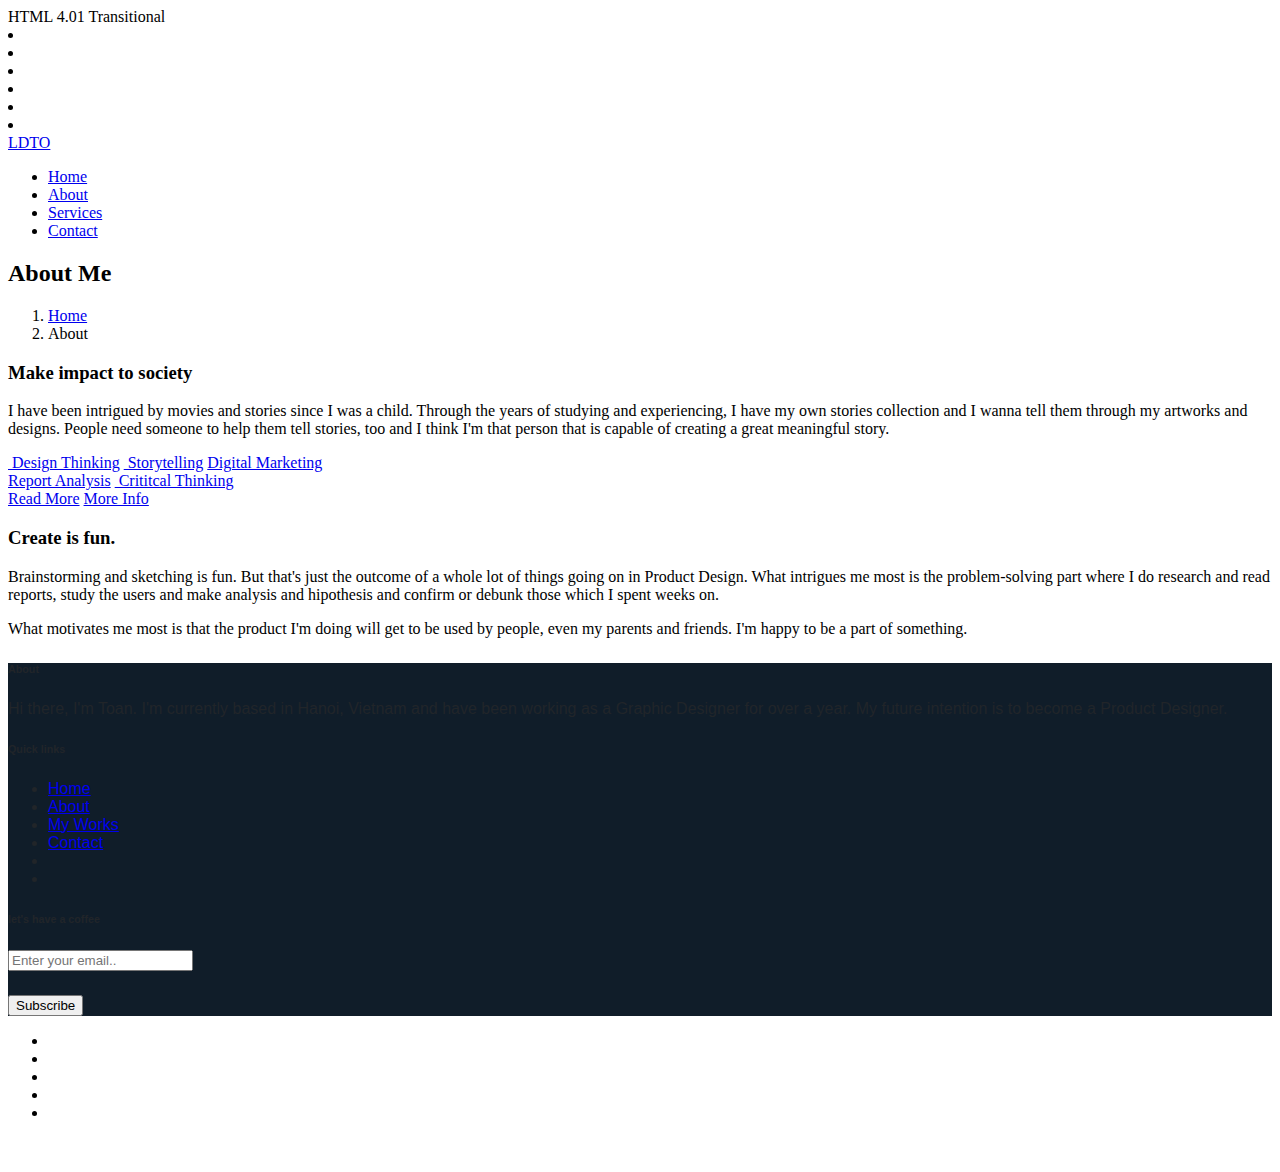
==== about.html @ 3f940db4 "Add files via upload" ====
HTML 4.01 Transitional
<html><head>
	<meta charset="utf-8">
	<meta name="viewport" content="width=device-width, initial-scale=1.0">
	<title>Title Here</title>

	<link href="./bundles/css/style-liberty.css" rel="stylesheet" type="text/css"><!-- Style-CSS -->
	<link href="//fonts.googleapis.com/css?family=Poppins:100,300,400,500,500i,600,700&amp;display=swap" rel="stylesheet">
	<style>
	</style>
</head>

<body>
	<!-- page -->
	<div id="page" class="page">

	<!--/top-header-content-->
  	


<!-- //portfolio --><!--/top-header-content-->
  	<section class="w3l-top-header-content">
  		<div class="hny-top-menu">
  			<div class="top-hd editContent medium-editor-placeholder" style="outline: none; cursor: inherit;">
  				<div class="container-fluid">
  					<div class="row">
  						<div class="social-top col-lg-6">
  							<li><a href="#"><span class="fa fa-facebook" style="outline: none; cursor: inherit; outline-offset: -2px; color: rgb(255, 103, 104); font-size: 16px;"></span></a></li>
  							<li><a href="#"><span class="fa fa-instagram" style="outline: none; outline-offset: -2px; cursor: inherit; color: rgb(255, 106, 107); font-size: 16px;"></span></a> </li>
  							<li><a href="#"><span class="fa fa-twitter" style="outline: none; cursor: inherit;"></span></a></li>
  							<li><a href="#"><span class="fa fa-vimeo" style="outline: none; cursor: inherit;"></span></a> </li>
  							<li>
  								<a href="#">
  									<span class="fa fa-linkedin" style="outline: none; cursor: inherit;"></span>
  								</a>
  							</li>
  						</div>
  						<div class="accounts col-lg-6">
  							<li class="top_li"><span class="fa fa-mobile" style="outline: none; cursor: inherit;"></span><br></li></div>
  					</div>
  				</div>
  			</div>
  	

<nav class="navbar navbar-expand-lg bg-dark navbar-dark fixed-top">  <!-- if yu need the text as dark,you need to write navbar light-->
  <!-- Brand -->
  <a class="donate" href="index.html">LDTO</a>

  <!-- Links -->
 
  <ul class="navbar-nav ml-auto">    <!-- ml stands for Margin left, and if you need contents in right, add left -->
    <li class="nav-item pt-2" >   <!-- pt upto 5 only, after tat it becomes auto-->
      <a class="nav-link" href="index.html">Home</a>
    </li>
    <li class="nav-item pt-2">
      <a class="nav-link" href="About.html">About</a>
    </li>
    <li class="nav-item pt-2">
      <a class="nav-link" href="Services.html">Services</a>
    </li>
    <li class="nav-item pt-2">
      <a class="nav-link" href="Contact.html">Contact</a>
    </li>

  </ul>
</nav>

<!----------------------- NAV BAR ends here ----------------------->
  			</div>
  		</div>

  	</section>
  	<!--//top-header-content--><section class="w3l-inner-page-main">
  <div class="breadcrumb-infhny bg bg1" style="background-color: rgba(0, 0, 0, 0); margin-top: 0px; background-image: url(&quot;bundles/thumb-09.jpg&quot;);" src="bundles/images/ab2.jpg">
    <div class="container">
      <nav aria-label="breadcrumb">
        <h2 class="hny-title text-center editContent">About Me</h2>
        <ol class="breadcrumb mb-0">
          <li class="breadcrumb-item"><a href="index.html" class="editContent" style="outline: none; cursor: inherit; outline-offset: -2px;">Home</a></li>
          <li class="breadcrumb-item active editContent" aria-current="page" style="outline: none; cursor: inherit;">About&nbsp;</li>
        </ol>
      </nav>
    </div>
  </div>
</section><section class="w3l-specification-6">
	<!-- /specification-6-->
	  <div class="specification-6-mian">
			 <div class="container-fluid">
					<div class="align-counter-6-inf-cols row">
						<div class="counter-6-inf-left2 col-lg-6 bg bg1" style="background-color: rgba(0, 0, 0, 0); margin-top: 0px;" src="bundles/images/ab2.jpg">
						
						</div>
						<div class="counter-6-inf-right counter-6-inf-right2 col-lg-6">
								<h3 class="hny-title editContent" style="outline: none; cursor: inherit; outline-offset: -2px;">Make impact to society</h3>
								<p class="pr-lg-5 editContent"></p><p>I have been intrigued by movies and stories since I was a child. Through the years of studying and experiencing, I have my own stories collection and I wanna tell them through my artworks and designs. People need someone to help them tell stories, too and I think I'm that person that is capable of creating a great meaningful story.&nbsp;</p><p></p>

								<div class="calltoaction-text-info mt-lg-5 mt-4">
										<div class="column-1">
											<a href="#feature" class="editContent" style="outline: none; outline-offset: -2px; cursor: inherit;"><span class="fa fa-snowflake-o" aria-hidden="true" style="outline: none; cursor: inherit;"></span>&nbsp;Design Thinking</a>
											<a href="#feature" class="editContent" style="outline: none; outline-offset: -2px; cursor: inherit;"><span class="fa fa-snowflake-o" aria-hidden="true" style="outline: none; cursor: inherit;"></span>&nbsp;Storytelling</a>
											<a href="#feature" class="editContent" style="outline: none; cursor: inherit;"><span class="fa fa-snowflake-o" aria-hidden="true" style="outline: none; cursor: inherit;"></span> Digital Marketing</a>
										</div>
										<div class="column-1">
											<a href="#feature" class="editContent"><span class="fa fa-snowflake-o" aria-hidden="true" style="outline: none; cursor: inherit;"></span> Report Analysis</a>
											<a href="#feature" class="editContent" style="outline: none; outline-offset: -2px; cursor: inherit;"><span class="fa fa-snowflake-o" aria-hidden="true" style="outline: none; cursor: inherit;"></span>&nbsp;Crititcal Thinking</a>
									   </div>
									</div>
									<div class="buttons">
											<a href="blog-single.html" class="read-more-btn btn" style="outline: none; cursor: inherit;">Read More</a>
											<a href="blog-single.html" class="read-more-btn2 btn" style="outline: none; cursor: inherit;">More Info</a>
										</div>
						</div>
					</div>
				 </div>
			 </div>
	 </section>
   <!-- //specification-6--><section class="w3l-content-5">
	<!-- /content-6-section -->
	  <div class="content-5-main bg bg1" style="background-color: rgba(0, 0, 0, 0); margin-top: 0px; background-image: url(&quot;bundles/anm2.jpg&quot;);" src="bundles/images/ab2.jpg">
			 <div class="container">
					 <div class="content-info-in row">
							 <div class="content-gd col-lg-6">
									 <h3 class="hny-title two editContent">
										Create is fun<span class="dot-1 editContent" style="outline: none; cursor: inherit;">.</span></h3>
							 </div>
							 <div class="content-gd col-lg-6">
									<p class="editContent">Brainstorming and sketching is fun. But that's just the outcome of a whole lot of things going on in Product Design. What intrigues me most is the problem-solving part where I do research and read reports, study the users and make analysis and hipothesis and confirm or debunk those which I spent weeks on.</p>
									<p class="editContent">What motivates me most is that the product I'm doing will get to be used by people, even my parents and friends. I'm happy to be a part of something.&nbsp;</p>
									
							 </div>
							
					 </div>
				 
				 </div>
			 </div>
	 </section>
   <!-- //content-6-section --><section class="w3l-footer-22-main">
    <!-- footer-22 -->
    <div class="footer-hny py-5 editContent" style="color: rgb(33, 37, 41); font-size: 16px; background-color: rgb(16, 29, 41); font-family: -apple-system, BlinkMacSystemFont, &quot;Segoe UI&quot;, Roboto, &quot;Helvetica Neue&quot;, Arial, &quot;Noto Sans&quot;, sans-serif, &quot;Apple Color Emoji&quot;, &quot;Segoe UI Emoji&quot;, &quot;Segoe UI Symbol&quot;, &quot;Noto Color Emoji&quot;;">
        <div class="container py-lg-4"> 
                    <div class="sub-columns row">
                        <div class="sub-one-left col-lg-4 col-md-6 editContent" style="outline: none; outline-offset: -2px; cursor: inherit;">
                            <h6 class="editContent" style="outline: none; cursor: inherit;">About </h6>
                            <p class="editContent" style="outline: none; outline-offset: -2px; cursor: inherit;">Hi there, I'm Toan. I'm currently based in Hanoi, Vietnam and have been working as a Graphic Designer for over a year. My future intention is to become a Product Designer.</p>

                        </div>
                        <div class="sub-two-right col-lg-4 col-md-6 my-md-0 my-5 editContent" style="outline: none; outline-offset: -2px; cursor: inherit;">
                            <h6 class="editContent">Quick links</h6>
                            <div class="footer-hny-ul">
                            <ul class="footer">
                                <li><a href="index.html">Home</a></li>
                                <li><a href="about.html">About</a></li>
                                <li><a href="services.html">My Works</a></li>
                                <li><a href="contact.html">Contact</a></li><li><br></li>
                                    <li><br></li>
                            </ul>
                           </div>
                        </div>

                        <div class="sub-one-left col-lg-4 col-md-6 mt-lg-0 mt-md-5 editContent">
                            <h6 class="editContent">let's have a coffee</h6><h6 class="editContent" style="outline: none; cursor: inherit;"><input type="email" name="email" class="form-input" placeholder="Enter your email.."><span style="color: rgb(33, 37, 41); font-family: -apple-system, BlinkMacSystemFont, &quot;Segoe UI&quot;, Roboto, &quot;Helvetica Neue&quot;, Arial, &quot;Noto Sans&quot;, sans-serif, &quot;Apple Color Emoji&quot;, &quot;Segoe UI Emoji&quot;, &quot;Segoe UI Symbol&quot;, &quot;Noto Color Emoji&quot;; font-size: 16px; font-weight: 400;">
                                </span></h6><form action="#" method="post" class="footer-newsletter">
                                <button type="submit" class="btn" style="outline: none; cursor: inherit;">Subscribe</button>
                            </form>
                        </div>
                    </div>
                </div>
         </div>  
        <div class="below-section editContent medium-editor-element" style="outline: none; cursor: inherit; outline-offset: -2px;" contenteditable="true" spellcheck="true" data-medium-editor-element="true" role="textbox" aria-multiline="true" data-medium-editor-editor-index="24" medium-editor-index="610a35f7-6ffd-3480-6fe3-7bdd420cdc82" data-placeholder="Type your text" data-medium-focused="true">
            <div class="container">
                <div class="copyright-footer row">
                <div class="columns col-lg-6">
                    <ul class="social footer">
                        <li><a href="#" style="outline: none; cursor: inherit;"><span class="fa fa-facebook" aria-hidden="true" style="outline: none; cursor: inherit;"></span></a></li>
                        <li><a href="#" style="outline: none; cursor: inherit;"><span class="fa fa-linkedin" aria-hidden="true" style="outline: none; cursor: inherit;"></span></a></li>
                        <li><a href="#" style="outline: none; cursor: inherit;"><span class="fa fa-twitter" aria-hidden="true" style="outline: none; cursor: inherit;"></span></a></li>
                        <li><a href="#" style="outline: none; cursor: inherit;"><span class="fa fa-google" aria-hidden="true" style="outline: none; cursor: inherit;"></span></a></li>
                        <li><a href="#" style="outline: none; cursor: inherit;"><span class="fa fa-github" aria-hidden="true" style="outline: none; cursor: inherit;"></span></a></li>
                    </ul>
                </div>
                <div class="columns copy-right col-lg-6">
                    <p class="editContent" style="outline: none; cursor: inherit;"><br></p>
                </div>
            </div>
            </div>
        </div>
  
    <!-- //titels-5 -->
     <!-- move top --
     <button onclick="topFunction()" id="movetop" title="Go to top">
            <span class="fa fa-long-arrow-up"></span>
    </button>
    <script>
            // When the user scrolls down 20px from the top of the document, show the button
            window.onscroll = function () {
                scrollFunction()
            };
    
            function scrollFunction() {
                if (document.body.scrollTop > 20 || document.documentElement.scrollTop > 20) {
                    document.getElementById("movetop").style.display = "block";
                } else {
                    document.getElementById("movetop").style.display = "none";
                }
            }
    
            // When the user clicks on the button, scroll to the top of the document
            function topFunction() {
                document.body.scrollTop = 0;
                document.documentElement.scrollTop = 0;
            }
        </script>
        <!-- /move top -->
   
</section></div><!-- /#page -->


</body></html>
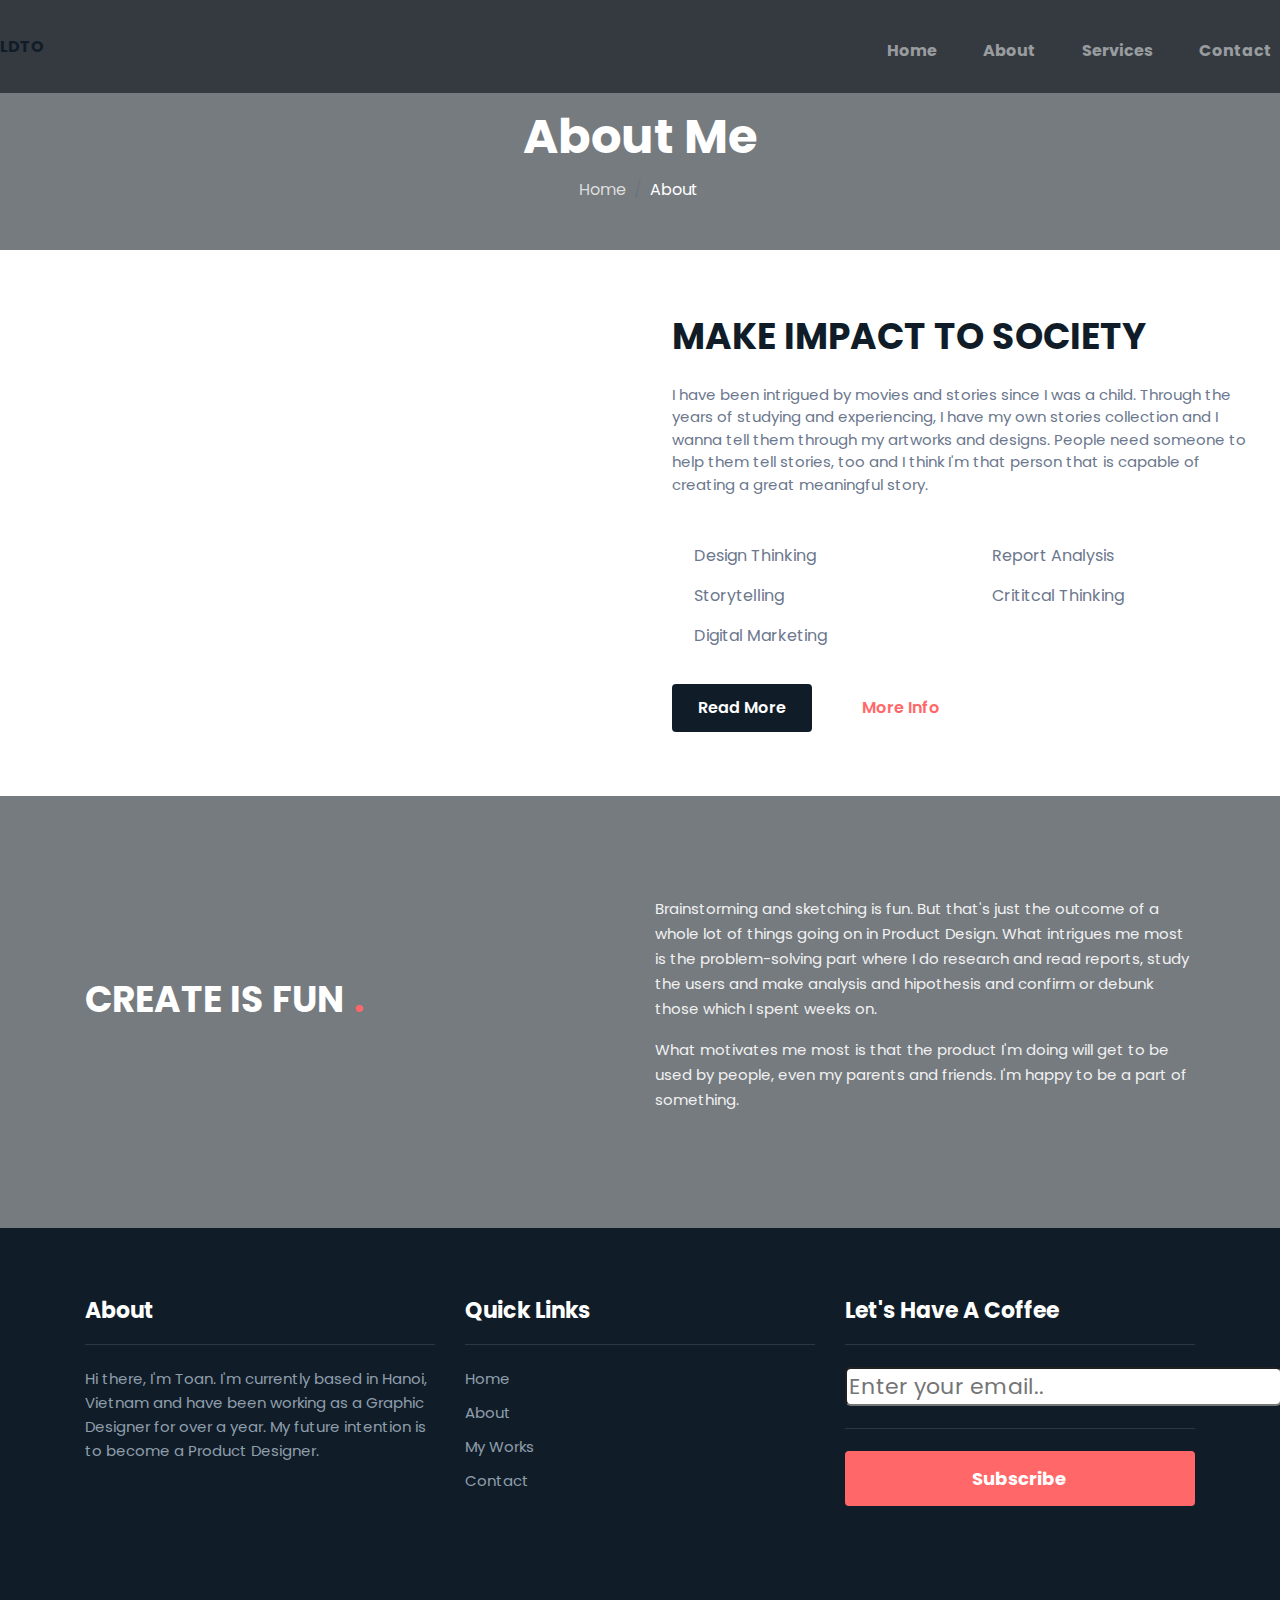
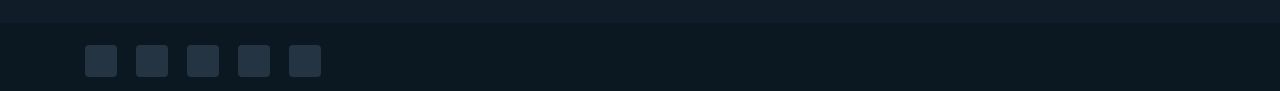
==== commit dc7c4467: "Update about.html" ====
--- a/about.html
+++ b/about.html
@@ -5,6 +5,7 @@
 	<title>Title Here</title>
 
 	<link href="./bundles/css/style-liberty.css" rel="stylesheet" type="text/css"><!-- Style-CSS -->
+	<link href="index.css" rel="stylesheet" type="text/css"><!-- Style-CSS -->
 	<link href="//fonts.googleapis.com/css?family=Poppins:100,300,400,500,500i,600,700&amp;display=swap" rel="stylesheet">
 	<style>
 	</style>
@@ -53,13 +54,13 @@
       <a class="nav-link" href="index.html">Home</a>
     </li>
     <li class="nav-item pt-2">
-      <a class="nav-link" href="About.html">About</a>
+      <a class="nav-link" href="about.html">About</a>
     </li>
     <li class="nav-item pt-2">
-      <a class="nav-link" href="Services.html">Services</a>
+      <a class="nav-link" href="services.html">Services</a>
     </li>
     <li class="nav-item pt-2">
-      <a class="nav-link" href="Contact.html">Contact</a>
+      <a class="nav-link" href="contact.html">Contact</a>
     </li>
 
   </ul>
@@ -215,4 +216,4 @@
 </section></div><!-- /#page -->
 
 
-</body></html>+</body></html>
--- a/index.css
+++ b/index.css
@@ -0,0 +1,17959 @@
+@charset "UTF-8";
+
+html {
+  scroll-behavior: smooth;
+}
+
+h1,
+h2,
+h3,
+h4,
+h5,
+h6 {
+  font-family: 'Poppins', sans-serif;
+}
+
+body,
+body a,
+body li,
+body p,
+.btn,
+input {
+  font-family: 'Poppins', sans-serif;
+}
+
+body p {
+  line-height: 1.5;
+  font-size: 15px;
+  color: #6b778d;
+}
+
+ol,
+ul,
+dl {
+  margin-top: 0;
+  margin-bottom: 0rem;
+  font-family: 'Poppins', sans-serif;
+  padding: 0;
+}
+
+.form-control:focus {
+  box-shadow: none !important;
+}
+
+body a:hover {
+  color: #ff6768;
+  transition: 0.3s ease;
+}
+
+body input {
+  border-radius: 6px;
+}
+
+body img {
+  border-radius: 6px;
+}
+
+.noscroll {
+  overflow: hidden;
+}
+
+h3.hny-title,
+h3.hny-title.two {
+  font-size: 40px;
+  line-height: 50px;
+  color: #101d29;
+  margin-bottom: 24px;
+  text-transform: uppercase;
+  font-weight: 700;
+}
+
+h3.hny-title.two {
+  color: #fff;
+}
+
+h3.hny-title span.dot-1 {
+  color: #ff6768;
+  margin-left: 10px;
+}
+
+a.read-more-btn.btn {
+  display: inline-block;
+  outline: none;
+  border: none;
+  font-weight: 600;
+  padding: 12px 26px;
+  font-size: 16px;
+  background-color: #101d29;
+  margin-top: 20px;
+  color: #fff;
+}
+
+a.read-more-btn.btn:hover {
+  background-color: #ff6768;
+}
+
+a.read-more-btn2.btn {
+  display: inline-block;
+  outline: none;
+  border: none;
+  font-weight: 600;
+  padding: 12px 26px;
+  font-size: 16px;
+  background-color: transparent;
+  margin-top: 20px;
+  margin-left: 20px;
+  color: #ff6768;
+}
+
+a.read-more-btn2.btn:hover {
+  color: #fff;
+  background-color: #ff6768;
+}
+
+@media (max-width: 1280px) {
+
+  h3.hny-title,
+  h3.hny-title.two {
+    font-size: 36px !important;
+    line-height: 46px;
+  }
+
+  body p {
+    font-size: 15px !important;
+  }
+}
+
+@media (max-width: 667px) {
+
+  h3.hny-title,
+  h3.hny-title.two {
+    font-size: 30px !important;
+    line-height: 40px;
+  }
+
+  a.read-more-btn.btn {
+    margin-top: 10px;
+  }
+}
+
+@media (max-width: 480px) {
+
+  h3.hny-title,
+  h3.hny-title.two {
+    font-size: 28px !important;
+    line-height: 38px;
+  }
+}
+
+@media (max-width: 440px) {
+
+  h3.hny-title,
+  h3.hny-title.two {
+    font-size: 26px !important;
+    line-height: 36px;
+  }
+}
+
+/*!
+ *  Font Awesome 4.7.0 by @davegandy - http://fontawesome.io - @fontawesome
+ *  License - http://fontawesome.io/license (Font: SIL OFL 1.1, CSS: MIT License)
+ */
+/* FONT PATH
+ * -------------------------- */
+@font-face {
+  font-family: 'FontAwesome';
+  src: url("../fonts/fontawesome-webfont.eot?v=4.7.0");
+  src: url("../fonts/fontawesome-webfont.eot?#iefix&v=4.7.0") format("embedded-opentype"), url("../fonts/fontawesome-webfont.woff2?v=4.7.0") format("woff2"), url("../fonts/fontawesome-webfont.woff?v=4.7.0") format("woff"), url("../fonts/fontawesome-webfont.ttf?v=4.7.0") format("truetype"), url("../fonts/fontawesome-webfont.svg?v=4.7.0#fontawesomeregular") format("svg");
+  font-weight: normal;
+  font-style: normal;
+}
+
+.fa {
+  display: inline-block;
+  font: normal normal normal 14px/1 FontAwesome;
+  font-size: inherit;
+  text-rendering: auto;
+  -webkit-font-smoothing: antialiased;
+  -moz-osx-font-smoothing: grayscale;
+}
+
+/* makes the font 33% larger relative to the icon container */
+.fa-lg {
+  font-size: 1.33333em;
+  line-height: 0.75em;
+  vertical-align: -15%;
+}
+
+.fa-2x {
+  font-size: 2em;
+}
+
+.fa-3x {
+  font-size: 3em;
+}
+
+.fa-4x {
+  font-size: 4em;
+}
+
+.fa-5x {
+  font-size: 5em;
+}
+
+.fa-fw {
+  width: 1.28571em;
+  text-align: center;
+}
+
+.fa-ul {
+  padding-left: 0;
+  margin-left: 2.14286em;
+  list-style-type: none;
+}
+
+.fa-ul>li {
+  position: relative;
+}
+
+.fa-li {
+  position: absolute;
+  left: -2.14286em;
+  width: 2.14286em;
+  top: 0.14286em;
+  text-align: center;
+}
+
+.fa-li.fa-lg {
+  left: -1.85714em;
+}
+
+.fa-border {
+  padding: .2em .25em .15em;
+  border: solid 0.08em #eee;
+  border-radius: .1em;
+}
+
+.fa-pull-left {
+  float: left;
+}
+
+.fa-pull-right {
+  float: right;
+}
+
+.fa.fa-pull-left {
+  margin-right: .3em;
+}
+
+.fa.fa-pull-right {
+  margin-left: .3em;
+}
+
+/* Deprecated as of 4.4.0 */
+.pull-right {
+  float: right;
+}
+
+.pull-left {
+  float: left;
+}
+
+.fa.pull-left {
+  margin-right: .3em;
+}
+
+.fa.pull-right {
+  margin-left: .3em;
+}
+
+.fa-spin {
+  -webkit-animation: fa-spin 2s infinite linear;
+  animation: fa-spin 2s infinite linear;
+}
+
+.fa-pulse {
+  -webkit-animation: fa-spin 1s infinite steps(8);
+  animation: fa-spin 1s infinite steps(8);
+}
+
+@-webkit-keyframes fa-spin {
+  0% {
+    transform: rotate(0deg);
+  }
+
+  100% {
+    transform: rotate(359deg);
+  }
+}
+
+@keyframes fa-spin {
+  0% {
+    transform: rotate(0deg);
+  }
+
+  100% {
+    transform: rotate(359deg);
+  }
+}
+
+.fa-rotate-90 {
+  -ms-filter: "progid:DXImageTransform.Microsoft.BasicImage(rotation=1)";
+  transform: rotate(90deg);
+}
+
+.fa-rotate-180 {
+  -ms-filter: "progid:DXImageTransform.Microsoft.BasicImage(rotation=2)";
+  transform: rotate(180deg);
+}
+
+.fa-rotate-270 {
+  -ms-filter: "progid:DXImageTransform.Microsoft.BasicImage(rotation=3)";
+  transform: rotate(270deg);
+}
+
+.fa-flip-horizontal {
+  -ms-filter: "progid:DXImageTransform.Microsoft.BasicImage(rotation=0, mirror=1)";
+  transform: scale(-1, 1);
+}
+
+.fa-flip-vertical {
+  -ms-filter: "progid:DXImageTransform.Microsoft.BasicImage(rotation=2, mirror=1)";
+  transform: scale(1, -1);
+}
+
+:root .fa-rotate-90,
+:root .fa-rotate-180,
+:root .fa-rotate-270,
+:root .fa-flip-horizontal,
+:root .fa-flip-vertical {
+  -webkit-filter: none;
+  filter: none;
+}
+
+.fa-stack {
+  position: relative;
+  display: inline-block;
+  width: 2em;
+  height: 2em;
+  line-height: 2em;
+  vertical-align: middle;
+}
+
+.fa-stack-1x,
+.fa-stack-2x {
+  position: absolute;
+  left: 0;
+  width: 100%;
+  text-align: center;
+}
+
+.fa-stack-1x {
+  line-height: inherit;
+}
+
+.fa-stack-2x {
+  font-size: 2em;
+}
+
+.fa-inverse {
+  color: #fff;
+}
+
+/* Font Awesome uses the Unicode Private Use Area (PUA) to ensure screen
+   readers do not read off random characters that represent icons */
+.fa-glass:before {
+  content: "";
+}
+
+.fa-music:before {
+  content: "";
+}
+
+.fa-search:before {
+  content: "";
+}
+
+.fa-envelope-o:before {
+  content: "";
+}
+
+.fa-heart:before {
+  content: "";
+}
+
+.fa-star:before {
+  content: "";
+}
+
+.fa-star-o:before {
+  content: "";
+}
+
+.fa-user:before {
+  content: "";
+}
+
+.fa-film:before {
+  content: "";
+}
+
+.fa-th-large:before {
+  content: "";
+}
+
+.fa-th:before {
+  content: "";
+}
+
+.fa-th-list:before {
+  content: "";
+}
+
+.fa-check:before {
+  content: "";
+}
+
+.fa-remove:before,
+.fa-close:before,
+.fa-times:before {
+  content: "";
+}
+
+.fa-search-plus:before {
+  content: "";
+}
+
+.fa-search-minus:before {
+  content: "";
+}
+
+.fa-power-off:before {
+  content: "";
+}
+
+.fa-signal:before {
+  content: "";
+}
+
+.fa-gear:before,
+.fa-cog:before {
+  content: "";
+}
+
+.fa-trash-o:before {
+  content: "";
+}
+
+.fa-home:before {
+  content: "";
+}
+
+.fa-file-o:before {
+  content: "";
+}
+
+.fa-clock-o:before {
+  content: "";
+}
+
+.fa-road:before {
+  content: "";
+}
+
+.fa-download:before {
+  content: "";
+}
+
+.fa-arrow-circle-o-down:before {
+  content: "";
+}
+
+.fa-arrow-circle-o-up:before {
+  content: "";
+}
+
+.fa-inbox:before {
+  content: "";
+}
+
+.fa-play-circle-o:before {
+  content: "";
+}
+
+.fa-rotate-right:before,
+.fa-repeat:before {
+  content: "";
+}
+
+.fa-refresh:before {
+  content: "";
+}
+
+.fa-list-alt:before {
+  content: "";
+}
+
+.fa-lock:before {
+  content: "";
+}
+
+.fa-flag:before {
+  content: "";
+}
+
+.fa-headphones:before {
+  content: "";
+}
+
+.fa-volume-off:before {
+  content: "";
+}
+
+.fa-volume-down:before {
+  content: "";
+}
+
+.fa-volume-up:before {
+  content: "";
+}
+
+.fa-qrcode:before {
+  content: "";
+}
+
+.fa-barcode:before {
+  content: "";
+}
+
+.fa-tag:before {
+  content: "";
+}
+
+.fa-tags:before {
+  content: "";
+}
+
+.fa-book:before {
+  content: "";
+}
+
+.fa-bookmark:before {
+  content: "";
+}
+
+.fa-print:before {
+  content: "";
+}
+
+.fa-camera:before {
+  content: "";
+}
+
+.fa-font:before {
+  content: "";
+}
+
+.fa-bold:before {
+  content: "";
+}
+
+.fa-italic:before {
+  content: "";
+}
+
+.fa-text-height:before {
+  content: "";
+}
+
+.fa-text-width:before {
+  content: "";
+}
+
+.fa-align-left:before {
+  content: "";
+}
+
+.fa-align-center:before {
+  content: "";
+}
+
+.fa-align-right:before {
+  content: "";
+}
+
+.fa-align-justify:before {
+  content: "";
+}
+
+.fa-list:before {
+  content: "";
+}
+
+.fa-dedent:before,
+.fa-outdent:before {
+  content: "";
+}
+
+.fa-indent:before {
+  content: "";
+}
+
+.fa-video-camera:before {
+  content: "";
+}
+
+.fa-photo:before,
+.fa-image:before,
+.fa-picture-o:before {
+  content: "";
+}
+
+.fa-pencil:before {
+  content: "";
+}
+
+.fa-map-marker:before {
+  content: "";
+}
+
+.fa-adjust:before {
+  content: "";
+}
+
+.fa-tint:before {
+  content: "";
+}
+
+.fa-edit:before,
+.fa-pencil-square-o:before {
+  content: "";
+}
+
+.fa-share-square-o:before {
+  content: "";
+}
+
+.fa-check-square-o:before {
+  content: "";
+}
+
+.fa-arrows:before {
+  content: "";
+}
+
+.fa-step-backward:before {
+  content: "";
+}
+
+.fa-fast-backward:before {
+  content: "";
+}
+
+.fa-backward:before {
+  content: "";
+}
+
+.fa-play:before {
+  content: "";
+}
+
+.fa-pause:before {
+  content: "";
+}
+
+.fa-stop:before {
+  content: "";
+}
+
+.fa-forward:before {
+  content: "";
+}
+
+.fa-fast-forward:before {
+  content: "";
+}
+
+.fa-step-forward:before {
+  content: "";
+}
+
+.fa-eject:before {
+  content: "";
+}
+
+.fa-chevron-left:before {
+  content: "";
+}
+
+.fa-chevron-right:before {
+  content: "";
+}
+
+.fa-plus-circle:before {
+  content: "";
+}
+
+.fa-minus-circle:before {
+  content: "";
+}
+
+.fa-times-circle:before {
+  content: "";
+}
+
+.fa-check-circle:before {
+  content: "";
+}
+
+.fa-question-circle:before {
+  content: "";
+}
+
+.fa-info-circle:before {
+  content: "";
+}
+
+.fa-crosshairs:before {
+  content: "";
+}
+
+.fa-times-circle-o:before {
+  content: "";
+}
+
+.fa-check-circle-o:before {
+  content: "";
+}
+
+.fa-ban:before {
+  content: "";
+}
+
+.fa-arrow-left:before {
+  content: "";
+}
+
+.fa-arrow-right:before {
+  content: "";
+}
+
+.fa-arrow-up:before {
+  content: "";
+}
+
+.fa-arrow-down:before {
+  content: "";
+}
+
+.fa-mail-forward:before,
+.fa-share:before {
+  content: "";
+}
+
+.fa-expand:before {
+  content: "";
+}
+
+.fa-compress:before {
+  content: "";
+}
+
+.fa-plus:before {
+  content: "";
+}
+
+.fa-minus:before {
+  content: "";
+}
+
+.fa-asterisk:before {
+  content: "";
+}
+
+.fa-exclamation-circle:before {
+  content: "";
+}
+
+.fa-gift:before {
+  content: "";
+}
+
+.fa-leaf:before {
+  content: "";
+}
+
+.fa-fire:before {
+  content: "";
+}
+
+.fa-eye:before {
+  content: "";
+}
+
+.fa-eye-slash:before {
+  content: "";
+}
+
+.fa-warning:before,
+.fa-exclamation-triangle:before {
+  content: "";
+}
+
+.fa-plane:before {
+  content: "";
+}
+
+.fa-calendar:before {
+  content: "";
+}
+
+.fa-random:before {
+  content: "";
+}
+
+.fa-comment:before {
+  content: "";
+}
+
+.fa-magnet:before {
+  content: "";
+}
+
+.fa-chevron-up:before {
+  content: "";
+}
+
+.fa-chevron-down:before {
+  content: "";
+}
+
+.fa-retweet:before {
+  content: "";
+}
+
+.fa-shopping-cart:before {
+  content: "";
+}
+
+.fa-folder:before {
+  content: "";
+}
+
+.fa-folder-open:before {
+  content: "";
+}
+
+.fa-arrows-v:before {
+  content: "";
+}
+
+.fa-arrows-h:before {
+  content: "";
+}
+
+.fa-bar-chart-o:before,
+.fa-bar-chart:before {
+  content: "";
+}
+
+.fa-twitter-square:before {
+  content: "";
+}
+
+.fa-facebook-square:before {
+  content: "";
+}
+
+.fa-camera-retro:before {
+  content: "";
+}
+
+.fa-key:before {
+  content: "";
+}
+
+.fa-gears:before,
+.fa-cogs:before {
+  content: "";
+}
+
+.fa-comments:before {
+  content: "";
+}
+
+.fa-thumbs-o-up:before {
+  content: "";
+}
+
+.fa-thumbs-o-down:before {
+  content: "";
+}
+
+.fa-star-half:before {
+  content: "";
+}
+
+.fa-heart-o:before {
+  content: "";
+}
+
+.fa-sign-out:before {
+  content: "";
+}
+
+.fa-linkedin-square:before {
+  content: "";
+}
+
+.fa-thumb-tack:before {
+  content: "";
+}
+
+.fa-external-link:before {
+  content: "";
+}
+
+.fa-sign-in:before {
+  content: "";
+}
+
+.fa-trophy:before {
+  content: "";
+}
+
+.fa-github-square:before {
+  content: "";
+}
+
+.fa-upload:before {
+  content: "";
+}
+
+.fa-lemon-o:before {
+  content: "";
+}
+
+.fa-phone:before {
+  content: "";
+}
+
+.fa-square-o:before {
+  content: "";
+}
+
+.fa-bookmark-o:before {
+  content: "";
+}
+
+.fa-phone-square:before {
+  content: "";
+}
+
+.fa-twitter:before {
+  content: "";
+}
+
+.fa-facebook-f:before,
+.fa-facebook:before {
+  content: "";
+}
+
+.fa-github:before {
+  content: "";
+}
+
+.fa-unlock:before {
+  content: "";
+}
+
+.fa-credit-card:before {
+  content: "";
+}
+
+.fa-feed:before,
+.fa-rss:before {
+  content: "";
+}
+
+.fa-hdd-o:before {
+  content: "";
+}
+
+.fa-bullhorn:before {
+  content: "";
+}
+
+.fa-bell:before {
+  content: "";
+}
+
+.fa-certificate:before {
+  content: "";
+}
+
+.fa-hand-o-right:before {
+  content: "";
+}
+
+.fa-hand-o-left:before {
+  content: "";
+}
+
+.fa-hand-o-up:before {
+  content: "";
+}
+
+.fa-hand-o-down:before {
+  content: "";
+}
+
+.fa-arrow-circle-left:before {
+  content: "";
+}
+
+.fa-arrow-circle-right:before {
+  content: "";
+}
+
+.fa-arrow-circle-up:before {
+  content: "";
+}
+
+.fa-arrow-circle-down:before {
+  content: "";
+}
+
+.fa-globe:before {
+  content: "";
+}
+
+.fa-wrench:before {
+  content: "";
+}
+
+.fa-tasks:before {
+  content: "";
+}
+
+.fa-filter:before {
+  content: "";
+}
+
+.fa-briefcase:before {
+  content: "";
+}
+
+.fa-arrows-alt:before {
+  content: "";
+}
+
+.fa-group:before,
+.fa-users:before {
+  content: "";
+}
+
+.fa-chain:before,
+.fa-link:before {
+  content: "";
+}
+
+.fa-cloud:before {
+  content: "";
+}
+
+.fa-flask:before {
+  content: "";
+}
+
+.fa-cut:before,
+.fa-scissors:before {
+  content: "";
+}
+
+.fa-copy:before,
+.fa-files-o:before {
+  content: "";
+}
+
+.fa-paperclip:before {
+  content: "";
+}
+
+.fa-save:before,
+.fa-floppy-o:before {
+  content: "";
+}
+
+.fa-square:before {
+  content: "";
+}
+
+.fa-navicon:before,
+.fa-reorder:before,
+.fa-bars:before {
+  content: "";
+}
+
+.fa-list-ul:before {
+  content: "";
+}
+
+.fa-list-ol:before {
+  content: "";
+}
+
+.fa-strikethrough:before {
+  content: "";
+}
+
+.fa-underline:before {
+  content: "";
+}
+
+.fa-table:before {
+  content: "";
+}
+
+.fa-magic:before {
+  content: "";
+}
+
+.fa-truck:before {
+  content: "";
+}
+
+.fa-pinterest:before {
+  content: "";
+}
+
+.fa-pinterest-square:before {
+  content: "";
+}
+
+.fa-google-plus-square:before {
+  content: "";
+}
+
+.fa-google-plus:before {
+  content: "";
+}
+
+.fa-money:before {
+  content: "";
+}
+
+.fa-caret-down:before {
+  content: "";
+}
+
+.fa-caret-up:before {
+  content: "";
+}
+
+.fa-caret-left:before {
+  content: "";
+}
+
+.fa-caret-right:before {
+  content: "";
+}
+
+.fa-columns:before {
+  content: "";
+}
+
+.fa-unsorted:before,
+.fa-sort:before {
+  content: "";
+}
+
+.fa-sort-down:before,
+.fa-sort-desc:before {
+  content: "";
+}
+
+.fa-sort-up:before,
+.fa-sort-asc:before {
+  content: "";
+}
+
+.fa-envelope:before {
+  content: "";
+}
+
+.fa-linkedin:before {
+  content: "";
+}
+
+.fa-rotate-left:before,
+.fa-undo:before {
+  content: "";
+}
+
+.fa-legal:before,
+.fa-gavel:before {
+  content: "";
+}
+
+.fa-dashboard:before,
+.fa-tachometer:before {
+  content: "";
+}
+
+.fa-comment-o:before {
+  content: "";
+}
+
+.fa-comments-o:before {
+  content: "";
+}
+
+.fa-flash:before,
+.fa-bolt:before {
+  content: "";
+}
+
+.fa-sitemap:before {
+  content: "";
+}
+
+.fa-umbrella:before {
+  content: "";
+}
+
+.fa-paste:before,
+.fa-clipboard:before {
+  content: "";
+}
+
+.fa-lightbulb-o:before {
+  content: "";
+}
+
+.fa-exchange:before {
+  content: "";
+}
+
+.fa-cloud-download:before {
+  content: "";
+}
+
+.fa-cloud-upload:before {
+  content: "";
+}
+
+.fa-user-md:before {
+  content: "";
+}
+
+.fa-stethoscope:before {
+  content: "";
+}
+
+.fa-suitcase:before {
+  content: "";
+}
+
+.fa-bell-o:before {
+  content: "";
+}
+
+.fa-coffee:before {
+  content: "";
+}
+
+.fa-cutlery:before {
+  content: "";
+}
+
+.fa-file-text-o:before {
+  content: "";
+}
+
+.fa-building-o:before {
+  content: "";
+}
+
+.fa-hospital-o:before {
+  content: "";
+}
+
+.fa-ambulance:before {
+  content: "";
+}
+
+.fa-medkit:before {
+  content: "";
+}
+
+.fa-fighter-jet:before {
+  content: "";
+}
+
+.fa-beer:before {
+  content: "";
+}
+
+.fa-h-square:before {
+  content: "";
+}
+
+.fa-plus-square:before {
+  content: "";
+}
+
+.fa-angle-double-left:before {
+  content: "";
+}
+
+.fa-angle-double-right:before {
+  content: "";
+}
+
+.fa-angle-double-up:before {
+  content: "";
+}
+
+.fa-angle-double-down:before {
+  content: "";
+}
+
+.fa-angle-left:before {
+  content: "";
+}
+
+.fa-angle-right:before {
+  content: "";
+}
+
+.fa-angle-up:before {
+  content: "";
+}
+
+.fa-angle-down:before {
+  content: "";
+}
+
+.fa-desktop:before {
+  content: "";
+}
+
+.fa-laptop:before {
+  content: "";
+}
+
+.fa-tablet:before {
+  content: "";
+}
+
+.fa-mobile-phone:before,
+.fa-mobile:before {
+  content: "";
+}
+
+.fa-circle-o:before {
+  content: "";
+}
+
+.fa-quote-left:before {
+  content: "";
+}
+
+.fa-quote-right:before {
+  content: "";
+}
+
+.fa-spinner:before {
+  content: "";
+}
+
+.fa-circle:before {
+  content: "";
+}
+
+.fa-mail-reply:before,
+.fa-reply:before {
+  content: "";
+}
+
+.fa-github-alt:before {
+  content: "";
+}
+
+.fa-folder-o:before {
+  content: "";
+}
+
+.fa-folder-open-o:before {
+  content: "";
+}
+
+.fa-smile-o:before {
+  content: "";
+}
+
+.fa-frown-o:before {
+  content: "";
+}
+
+.fa-meh-o:before {
+  content: "";
+}
+
+.fa-gamepad:before {
+  content: "";
+}
+
+.fa-keyboard-o:before {
+  content: "";
+}
+
+.fa-flag-o:before {
+  content: "";
+}
+
+.fa-flag-checkered:before {
+  content: "";
+}
+
+.fa-terminal:before {
+  content: "";
+}
+
+.fa-code:before {
+  content: "";
+}
+
+.fa-mail-reply-all:before,
+.fa-reply-all:before {
+  content: "";
+}
+
+.fa-star-half-empty:before,
+.fa-star-half-full:before,
+.fa-star-half-o:before {
+  content: "";
+}
+
+.fa-location-arrow:before {
+  content: "";
+}
+
+.fa-crop:before {
+  content: "";
+}
+
+.fa-code-fork:before {
+  content: "";
+}
+
+.fa-unlink:before,
+.fa-chain-broken:before {
+  content: "";
+}
+
+.fa-question:before {
+  content: "";
+}
+
+.fa-info:before {
+  content: "";
+}
+
+.fa-exclamation:before {
+  content: "";
+}
+
+.fa-superscript:before {
+  content: "";
+}
+
+.fa-subscript:before {
+  content: "";
+}
+
+.fa-eraser:before {
+  content: "";
+}
+
+.fa-puzzle-piece:before {
+  content: "";
+}
+
+.fa-microphone:before {
+  content: "";
+}
+
+.fa-microphone-slash:before {
+  content: "";
+}
+
+.fa-shield:before {
+  content: "";
+}
+
+.fa-calendar-o:before {
+  content: "";
+}
+
+.fa-fire-extinguisher:before {
+  content: "";
+}
+
+.fa-rocket:before {
+  content: "";
+}
+
+.fa-maxcdn:before {
+  content: "";
+}
+
+.fa-chevron-circle-left:before {
+  content: "";
+}
+
+.fa-chevron-circle-right:before {
+  content: "";
+}
+
+.fa-chevron-circle-up:before {
+  content: "";
+}
+
+.fa-chevron-circle-down:before {
+  content: "";
+}
+
+.fa-html5:before {
+  content: "";
+}
+
+.fa-css3:before {
+  content: "";
+}
+
+.fa-anchor:before {
+  content: "";
+}
+
+.fa-unlock-alt:before {
+  content: "";
+}
+
+.fa-bullseye:before {
+  content: "";
+}
+
+.fa-ellipsis-h:before {
+  content: "";
+}
+
+.fa-ellipsis-v:before {
+  content: "";
+}
+
+.fa-rss-square:before {
+  content: "";
+}
+
+.fa-play-circle:before {
+  content: "";
+}
+
+.fa-ticket:before {
+  content: "";
+}
+
+.fa-minus-square:before {
+  content: "";
+}
+
+.fa-minus-square-o:before {
+  content: "";
+}
+
+.fa-level-up:before {
+  content: "";
+}
+
+.fa-level-down:before {
+  content: "";
+}
+
+.fa-check-square:before {
+  content: "";
+}
+
+.fa-pencil-square:before {
+  content: "";
+}
+
+.fa-external-link-square:before {
+  content: "";
+}
+
+.fa-share-square:before {
+  content: "";
+}
+
+.fa-compass:before {
+  content: "";
+}
+
+.fa-toggle-down:before,
+.fa-caret-square-o-down:before {
+  content: "";
+}
+
+.fa-toggle-up:before,
+.fa-caret-square-o-up:before {
+  content: "";
+}
+
+.fa-toggle-right:before,
+.fa-caret-square-o-right:before {
+  content: "";
+}
+
+.fa-euro:before,
+.fa-eur:before {
+  content: "";
+}
+
+.fa-gbp:before {
+  content: "";
+}
+
+.fa-dollar:before,
+.fa-usd:before {
+  content: "";
+}
+
+.fa-rupee:before,
+.fa-inr:before {
+  content: "";
+}
+
+.fa-cny:before,
+.fa-rmb:before,
+.fa-yen:before,
+.fa-jpy:before {
+  content: "";
+}
+
+.fa-ruble:before,
+.fa-rouble:before,
+.fa-rub:before {
+  content: "";
+}
+
+.fa-won:before,
+.fa-krw:before {
+  content: "";
+}
+
+.fa-bitcoin:before,
+.fa-btc:before {
+  content: "";
+}
+
+.fa-file:before {
+  content: "";
+}
+
+.fa-file-text:before {
+  content: "";
+}
+
+.fa-sort-alpha-asc:before {
+  content: "";
+}
+
+.fa-sort-alpha-desc:before {
+  content: "";
+}
+
+.fa-sort-amount-asc:before {
+  content: "";
+}
+
+.fa-sort-amount-desc:before {
+  content: "";
+}
+
+.fa-sort-numeric-asc:before {
+  content: "";
+}
+
+.fa-sort-numeric-desc:before {
+  content: "";
+}
+
+.fa-thumbs-up:before {
+  content: "";
+}
+
+.fa-thumbs-down:before {
+  content: "";
+}
+
+.fa-youtube-square:before {
+  content: "";
+}
+
+.fa-youtube:before {
+  content: "";
+}
+
+.fa-xing:before {
+  content: "";
+}
+
+.fa-xing-square:before {
+  content: "";
+}
+
+.fa-youtube-play:before {
+  content: "";
+}
+
+.fa-dropbox:before {
+  content: "";
+}
+
+.fa-stack-overflow:before {
+  content: "";
+}
+
+.fa-instagram:before {
+  content: "";
+}
+
+.fa-flickr:before {
+  content: "";
+}
+
+.fa-adn:before {
+  content: "";
+}
+
+.fa-bitbucket:before {
+  content: "";
+}
+
+.fa-bitbucket-square:before {
+  content: "";
+}
+
+.fa-tumblr:before {
+  content: "";
+}
+
+.fa-tumblr-square:before {
+  content: "";
+}
+
+.fa-long-arrow-down:before {
+  content: "";
+}
+
+.fa-long-arrow-up:before {
+  content: "";
+}
+
+.fa-long-arrow-left:before {
+  content: "";
+}
+
+.fa-long-arrow-right:before {
+  content: "";
+}
+
+.fa-apple:before {
+  content: "";
+}
+
+.fa-windows:before {
+  content: "";
+}
+
+.fa-android:before {
+  content: "";
+}
+
+.fa-linux:before {
+  content: "";
+}
+
+.fa-dribbble:before {
+  content: "";
+}
+
+.fa-skype:before {
+  content: "";
+}
+
+.fa-foursquare:before {
+  content: "";
+}
+
+.fa-trello:before {
+  content: "";
+}
+
+.fa-female:before {
+  content: "";
+}
+
+.fa-male:before {
+  content: "";
+}
+
+.fa-gittip:before,
+.fa-gratipay:before {
+  content: "";
+}
+
+.fa-sun-o:before {
+  content: "";
+}
+
+.fa-moon-o:before {
+  content: "";
+}
+
+.fa-archive:before {
+  content: "";
+}
+
+.fa-bug:before {
+  content: "";
+}
+
+.fa-vk:before {
+  content: "";
+}
+
+.fa-weibo:before {
+  content: "";
+}
+
+.fa-renren:before {
+  content: "";
+}
+
+.fa-pagelines:before {
+  content: "";
+}
+
+.fa-stack-exchange:before {
+  content: "";
+}
+
+.fa-arrow-circle-o-right:before {
+  content: "";
+}
+
+.fa-arrow-circle-o-left:before {
+  content: "";
+}
+
+.fa-toggle-left:before,
+.fa-caret-square-o-left:before {
+  content: "";
+}
+
+.fa-dot-circle-o:before {
+  content: "";
+}
+
+.fa-wheelchair:before {
+  content: "";
+}
+
+.fa-vimeo-square:before {
+  content: "";
+}
+
+.fa-turkish-lira:before,
+.fa-try:before {
+  content: "";
+}
+
+.fa-plus-square-o:before {
+  content: "";
+}
+
+.fa-space-shuttle:before {
+  content: "";
+}
+
+.fa-slack:before {
+  content: "";
+}
+
+.fa-envelope-square:before {
+  content: "";
+}
+
+.fa-wordpress:before {
+  content: "";
+}
+
+.fa-openid:before {
+  content: "";
+}
+
+.fa-institution:before,
+.fa-bank:before,
+.fa-university:before {
+  content: "";
+}
+
+.fa-mortar-board:before,
+.fa-graduation-cap:before {
+  content: "";
+}
+
+.fa-yahoo:before {
+  content: "";
+}
+
+.fa-google:before {
+  content: "";
+}
+
+.fa-reddit:before {
+  content: "";
+}
+
+.fa-reddit-square:before {
+  content: "";
+}
+
+.fa-stumbleupon-circle:before {
+  content: "";
+}
+
+.fa-stumbleupon:before {
+  content: "";
+}
+
+.fa-delicious:before {
+  content: "";
+}
+
+.fa-digg:before {
+  content: "";
+}
+
+.fa-pied-piper-pp:before {
+  content: "";
+}
+
+.fa-pied-piper-alt:before {
+  content: "";
+}
+
+.fa-drupal:before {
+  content: "";
+}
+
+.fa-joomla:before {
+  content: "";
+}
+
+.fa-language:before {
+  content: "";
+}
+
+.fa-fax:before {
+  content: "";
+}
+
+.fa-building:before {
+  content: "";
+}
+
+.fa-child:before {
+  content: "";
+}
+
+.fa-paw:before {
+  content: "";
+}
+
+.fa-spoon:before {
+  content: "";
+}
+
+.fa-cube:before {
+  content: "";
+}
+
+.fa-cubes:before {
+  content: "";
+}
+
+.fa-behance:before {
+  content: "";
+}
+
+.fa-behance-square:before {
+  content: "";
+}
+
+.fa-steam:before {
+  content: "";
+}
+
+.fa-steam-square:before {
+  content: "";
+}
+
+.fa-recycle:before {
+  content: "";
+}
+
+.fa-automobile:before,
+.fa-car:before {
+  content: "";
+}
+
+.fa-cab:before,
+.fa-taxi:before {
+  content: "";
+}
+
+.fa-tree:before {
+  content: "";
+}
+
+.fa-spotify:before {
+  content: "";
+}
+
+.fa-deviantart:before {
+  content: "";
+}
+
+.fa-soundcloud:before {
+  content: "";
+}
+
+.fa-database:before {
+  content: "";
+}
+
+.fa-file-pdf-o:before {
+  content: "";
+}
+
+.fa-file-word-o:before {
+  content: "";
+}
+
+.fa-file-excel-o:before {
+  content: "";
+}
+
+.fa-file-powerpoint-o:before {
+  content: "";
+}
+
+.fa-file-photo-o:before,
+.fa-file-picture-o:before,
+.fa-file-image-o:before {
+  content: "";
+}
+
+.fa-file-zip-o:before,
+.fa-file-archive-o:before {
+  content: "";
+}
+
+.fa-file-sound-o:before,
+.fa-file-audio-o:before {
+  content: "";
+}
+
+.fa-file-movie-o:before,
+.fa-file-video-o:before {
+  content: "";
+}
+
+.fa-file-code-o:before {
+  content: "";
+}
+
+.fa-vine:before {
+  content: "";
+}
+
+.fa-codepen:before {
+  content: "";
+}
+
+.fa-jsfiddle:before {
+  content: "";
+}
+
+.fa-life-bouy:before,
+.fa-life-buoy:before,
+.fa-life-saver:before,
+.fa-support:before,
+.fa-life-ring:before {
+  content: "";
+}
+
+.fa-circle-o-notch:before {
+  content: "";
+}
+
+.fa-ra:before,
+.fa-resistance:before,
+.fa-rebel:before {
+  content: "";
+}
+
+.fa-ge:before,
+.fa-empire:before {
+  content: "";
+}
+
+.fa-git-square:before {
+  content: "";
+}
+
+.fa-git:before {
+  content: "";
+}
+
+.fa-y-combinator-square:before,
+.fa-yc-square:before,
+.fa-hacker-news:before {
+  content: "";
+}
+
+.fa-tencent-weibo:before {
+  content: "";
+}
+
+.fa-qq:before {
+  content: "";
+}
+
+.fa-wechat:before,
+.fa-weixin:before {
+  content: "";
+}
+
+.fa-send:before,
+.fa-paper-plane:before {
+  content: "";
+}
+
+.fa-send-o:before,
+.fa-paper-plane-o:before {
+  content: "";
+}
+
+.fa-history:before {
+  content: "";
+}
+
+.fa-circle-thin:before {
+  content: "";
+}
+
+.fa-header:before {
+  content: "";
+}
+
+.fa-paragraph:before {
+  content: "";
+}
+
+.fa-sliders:before {
+  content: "";
+}
+
+.fa-share-alt:before {
+  content: "";
+}
+
+.fa-share-alt-square:before {
+  content: "";
+}
+
+.fa-bomb:before {
+  content: "";
+}
+
+.fa-soccer-ball-o:before,
+.fa-futbol-o:before {
+  content: "";
+}
+
+.fa-tty:before {
+  content: "";
+}
+
+.fa-binoculars:before {
+  content: "";
+}
+
+.fa-plug:before {
+  content: "";
+}
+
+.fa-slideshare:before {
+  content: "";
+}
+
+.fa-twitch:before {
+  content: "";
+}
+
+.fa-yelp:before {
+  content: "";
+}
+
+.fa-newspaper-o:before {
+  content: "";
+}
+
+.fa-wifi:before {
+  content: "";
+}
+
+.fa-calculator:before {
+  content: "";
+}
+
+.fa-paypal:before {
+  content: "";
+}
+
+.fa-google-wallet:before {
+  content: "";
+}
+
+.fa-cc-visa:before {
+  content: "";
+}
+
+.fa-cc-mastercard:before {
+  content: "";
+}
+
+.fa-cc-discover:before {
+  content: "";
+}
+
+.fa-cc-amex:before {
+  content: "";
+}
+
+.fa-cc-paypal:before {
+  content: "";
+}
+
+.fa-cc-stripe:before {
+  content: "";
+}
+
+.fa-bell-slash:before {
+  content: "";
+}
+
+.fa-bell-slash-o:before {
+  content: "";
+}
+
+.fa-trash:before {
+  content: "";
+}
+
+.fa-copyright:before {
+  content: "";
+}
+
+.fa-at:before {
+  content: "";
+}
+
+.fa-eyedropper:before {
+  content: "";
+}
+
+.fa-paint-brush:before {
+  content: "";
+}
+
+.fa-birthday-cake:before {
+  content: "";
+}
+
+.fa-area-chart:before {
+  content: "";
+}
+
+.fa-pie-chart:before {
+  content: "";
+}
+
+.fa-line-chart:before {
+  content: "";
+}
+
+.fa-lastfm:before {
+  content: "";
+}
+
+.fa-lastfm-square:before {
+  content: "";
+}
+
+.fa-toggle-off:before {
+  content: "";
+}
+
+.fa-toggle-on:before {
+  content: "";
+}
+
+.fa-bicycle:before {
+  content: "";
+}
+
+.fa-bus:before {
+  content: "";
+}
+
+.fa-ioxhost:before {
+  content: "";
+}
+
+.fa-angellist:before {
+  content: "";
+}
+
+.fa-cc:before {
+  content: "";
+}
+
+.fa-shekel:before,
+.fa-sheqel:before,
+.fa-ils:before {
+  content: "";
+}
+
+.fa-meanpath:before {
+  content: "";
+}
+
+.fa-buysellads:before {
+  content: "";
+}
+
+.fa-connectdevelop:before {
+  content: "";
+}
+
+.fa-dashcube:before {
+  content: "";
+}
+
+.fa-forumbee:before {
+  content: "";
+}
+
+.fa-leanpub:before {
+  content: "";
+}
+
+.fa-sellsy:before {
+  content: "";
+}
+
+.fa-shirtsinbulk:before {
+  content: "";
+}
+
+.fa-simplybuilt:before {
+  content: "";
+}
+
+.fa-skyatlas:before {
+  content: "";
+}
+
+.fa-cart-plus:before {
+  content: "";
+}
+
+.fa-cart-arrow-down:before {
+  content: "";
+}
+
+.fa-diamond:before {
+  content: "";
+}
+
+.fa-ship:before {
+  content: "";
+}
+
+.fa-user-secret:before {
+  content: "";
+}
+
+.fa-motorcycle:before {
+  content: "";
+}
+
+.fa-street-view:before {
+  content: "";
+}
+
+.fa-heartbeat:before {
+  content: "";
+}
+
+.fa-venus:before {
+  content: "";
+}
+
+.fa-mars:before {
+  content: "";
+}
+
+.fa-mercury:before {
+  content: "";
+}
+
+.fa-intersex:before,
+.fa-transgender:before {
+  content: "";
+}
+
+.fa-transgender-alt:before {
+  content: "";
+}
+
+.fa-venus-double:before {
+  content: "";
+}
+
+.fa-mars-double:before {
+  content: "";
+}
+
+.fa-venus-mars:before {
+  content: "";
+}
+
+.fa-mars-stroke:before {
+  content: "";
+}
+
+.fa-mars-stroke-v:before {
+  content: "";
+}
+
+.fa-mars-stroke-h:before {
+  content: "";
+}
+
+.fa-neuter:before {
+  content: "";
+}
+
+.fa-genderless:before {
+  content: "";
+}
+
+.fa-facebook-official:before {
+  content: "";
+}
+
+.fa-pinterest-p:before {
+  content: "";
+}
+
+.fa-whatsapp:before {
+  content: "";
+}
+
+.fa-server:before {
+  content: "";
+}
+
+.fa-user-plus:before {
+  content: "";
+}
+
+.fa-user-times:before {
+  content: "";
+}
+
+.fa-hotel:before,
+.fa-bed:before {
+  content: "";
+}
+
+.fa-viacoin:before {
+  content: "";
+}
+
+.fa-train:before {
+  content: "";
+}
+
+.fa-subway:before {
+  content: "";
+}
+
+.fa-medium:before {
+  content: "";
+}
+
+.fa-yc:before,
+.fa-y-combinator:before {
+  content: "";
+}
+
+.fa-optin-monster:before {
+  content: "";
+}
+
+.fa-opencart:before {
+  content: "";
+}
+
+.fa-expeditedssl:before {
+  content: "";
+}
+
+.fa-battery-4:before,
+.fa-battery:before,
+.fa-battery-full:before {
+  content: "";
+}
+
+.fa-battery-3:before,
+.fa-battery-three-quarters:before {
+  content: "";
+}
+
+.fa-battery-2:before,
+.fa-battery-half:before {
+  content: "";
+}
+
+.fa-battery-1:before,
+.fa-battery-quarter:before {
+  content: "";
+}
+
+.fa-battery-0:before,
+.fa-battery-empty:before {
+  content: "";
+}
+
+.fa-mouse-pointer:before {
+  content: "";
+}
+
+.fa-i-cursor:before {
+  content: "";
+}
+
+.fa-object-group:before {
+  content: "";
+}
+
+.fa-object-ungroup:before {
+  content: "";
+}
+
+.fa-sticky-note:before {
+  content: "";
+}
+
+.fa-sticky-note-o:before {
+  content: "";
+}
+
+.fa-cc-jcb:before {
+  content: "";
+}
+
+.fa-cc-diners-club:before {
+  content: "";
+}
+
+.fa-clone:before {
+  content: "";
+}
+
+.fa-balance-scale:before {
+  content: "";
+}
+
+.fa-hourglass-o:before {
+  content: "";
+}
+
+.fa-hourglass-1:before,
+.fa-hourglass-start:before {
+  content: "";
+}
+
+.fa-hourglass-2:before,
+.fa-hourglass-half:before {
+  content: "";
+}
+
+.fa-hourglass-3:before,
+.fa-hourglass-end:before {
+  content: "";
+}
+
+.fa-hourglass:before {
+  content: "";
+}
+
+.fa-hand-grab-o:before,
+.fa-hand-rock-o:before {
+  content: "";
+}
+
+.fa-hand-stop-o:before,
+.fa-hand-paper-o:before {
+  content: "";
+}
+
+.fa-hand-scissors-o:before {
+  content: "";
+}
+
+.fa-hand-lizard-o:before {
+  content: "";
+}
+
+.fa-hand-spock-o:before {
+  content: "";
+}
+
+.fa-hand-pointer-o:before {
+  content: "";
+}
+
+.fa-hand-peace-o:before {
+  content: "";
+}
+
+.fa-trademark:before {
+  content: "";
+}
+
+.fa-registered:before {
+  content: "";
+}
+
+.fa-creative-commons:before {
+  content: "";
+}
+
+.fa-gg:before {
+  content: "";
+}
+
+.fa-gg-circle:before {
+  content: "";
+}
+
+.fa-tripadvisor:before {
+  content: "";
+}
+
+.fa-odnoklassniki:before {
+  content: "";
+}
+
+.fa-odnoklassniki-square:before {
+  content: "";
+}
+
+.fa-get-pocket:before {
+  content: "";
+}
+
+.fa-wikipedia-w:before {
+  content: "";
+}
+
+.fa-safari:before {
+  content: "";
+}
+
+.fa-chrome:before {
+  content: "";
+}
+
+.fa-firefox:before {
+  content: "";
+}
+
+.fa-opera:before {
+  content: "";
+}
+
+.fa-internet-explorer:before {
+  content: "";
+}
+
+.fa-tv:before,
+.fa-television:before {
+  content: "";
+}
+
+.fa-contao:before {
+  content: "";
+}
+
+.fa-500px:before {
+  content: "";
+}
+
+.fa-amazon:before {
+  content: "";
+}
+
+.fa-calendar-plus-o:before {
+  content: "";
+}
+
+.fa-calendar-minus-o:before {
+  content: "";
+}
+
+.fa-calendar-times-o:before {
+  content: "";
+}
+
+.fa-calendar-check-o:before {
+  content: "";
+}
+
+.fa-industry:before {
+  content: "";
+}
+
+.fa-map-pin:before {
+  content: "";
+}
+
+.fa-map-signs:before {
+  content: "";
+}
+
+.fa-map-o:before {
+  content: "";
+}
+
+.fa-map:before {
+  content: "";
+}
+
+.fa-commenting:before {
+  content: "";
+}
+
+.fa-commenting-o:before {
+  content: "";
+}
+
+.fa-houzz:before {
+  content: "";
+}
+
+.fa-vimeo:before {
+  content: "";
+}
+
+.fa-black-tie:before {
+  content: "";
+}
+
+.fa-fonticons:before {
+  content: "";
+}
+
+.fa-reddit-alien:before {
+  content: "";
+}
+
+.fa-edge:before {
+  content: "";
+}
+
+.fa-credit-card-alt:before {
+  content: "";
+}
+
+.fa-codiepie:before {
+  content: "";
+}
+
+.fa-modx:before {
+  content: "";
+}
+
+.fa-fort-awesome:before {
+  content: "";
+}
+
+.fa-usb:before {
+  content: "";
+}
+
+.fa-product-hunt:before {
+  content: "";
+}
+
+.fa-mixcloud:before {
+  content: "";
+}
+
+.fa-scribd:before {
+  content: "";
+}
+
+.fa-pause-circle:before {
+  content: "";
+}
+
+.fa-pause-circle-o:before {
+  content: "";
+}
+
+.fa-stop-circle:before {
+  content: "";
+}
+
+.fa-stop-circle-o:before {
+  content: "";
+}
+
+.fa-shopping-bag:before {
+  content: "";
+}
+
+.fa-shopping-basket:before {
+  content: "";
+}
+
+.fa-hashtag:before {
+  content: "";
+}
+
+.fa-bluetooth:before {
+  content: "";
+}
+
+.fa-bluetooth-b:before {
+  content: "";
+}
+
+.fa-percent:before {
+  content: "";
+}
+
+.fa-gitlab:before {
+  content: "";
+}
+
+.fa-wpbeginner:before {
+  content: "";
+}
+
+.fa-wpforms:before {
+  content: "";
+}
+
+.fa-envira:before {
+  content: "";
+}
+
+.fa-universal-access:before {
+  content: "";
+}
+
+.fa-wheelchair-alt:before {
+  content: "";
+}
+
+.fa-question-circle-o:before {
+  content: "";
+}
+
+.fa-blind:before {
+  content: "";
+}
+
+.fa-audio-description:before {
+  content: "";
+}
+
+.fa-volume-control-phone:before {
+  content: "";
+}
+
+.fa-braille:before {
+  content: "";
+}
+
+.fa-assistive-listening-systems:before {
+  content: "";
+}
+
+.fa-asl-interpreting:before,
+.fa-american-sign-language-interpreting:before {
+  content: "";
+}
+
+.fa-deafness:before,
+.fa-hard-of-hearing:before,
+.fa-deaf:before {
+  content: "";
+}
+
+.fa-glide:before {
+  content: "";
+}
+
+.fa-glide-g:before {
+  content: "";
+}
+
+.fa-signing:before,
+.fa-sign-language:before {
+  content: "";
+}
+
+.fa-low-vision:before {
+  content: "";
+}
+
+.fa-viadeo:before {
+  content: "";
+}
+
+.fa-viadeo-square:before {
+  content: "";
+}
+
+.fa-snapchat:before {
+  content: "";
+}
+
+.fa-snapchat-ghost:before {
+  content: "";
+}
+
+.fa-snapchat-square:before {
+  content: "";
+}
+
+.fa-pied-piper:before {
+  content: "";
+}
+
+.fa-first-order:before {
+  content: "";
+}
+
+.fa-yoast:before {
+  content: "";
+}
+
+.fa-themeisle:before {
+  content: "";
+}
+
+.fa-google-plus-circle:before,
+.fa-google-plus-official:before {
+  content: "";
+}
+
+.fa-fa:before,
+.fa-font-awesome:before {
+  content: "";
+}
+
+.fa-handshake-o:before {
+  content: "";
+}
+
+.fa-envelope-open:before {
+  content: "";
+}
+
+.fa-envelope-open-o:before {
+  content: "";
+}
+
+.fa-linode:before {
+  content: "";
+}
+
+.fa-address-book:before {
+  content: "";
+}
+
+.fa-address-book-o:before {
+  content: "";
+}
+
+.fa-vcard:before,
+.fa-address-card:before {
+  content: "";
+}
+
+.fa-vcard-o:before,
+.fa-address-card-o:before {
+  content: "";
+}
+
+.fa-user-circle:before {
+  content: "";
+}
+
+.fa-user-circle-o:before {
+  content: "";
+}
+
+.fa-user-o:before {
+  content: "";
+}
+
+.fa-id-badge:before {
+  content: "";
+}
+
+.fa-drivers-license:before,
+.fa-id-card:before {
+  content: "";
+}
+
+.fa-drivers-license-o:before,
+.fa-id-card-o:before {
+  content: "";
+}
+
+.fa-quora:before {
+  content: "";
+}
+
+.fa-free-code-camp:before {
+  content: "";
+}
+
+.fa-telegram:before {
+  content: "";
+}
+
+.fa-thermometer-4:before,
+.fa-thermometer:before,
+.fa-thermometer-full:before {
+  content: "";
+}
+
+.fa-thermometer-3:before,
+.fa-thermometer-three-quarters:before {
+  content: "";
+}
+
+.fa-thermometer-2:before,
+.fa-thermometer-half:before {
+  content: "";
+}
+
+.fa-thermometer-1:before,
+.fa-thermometer-quarter:before {
+  content: "";
+}
+
+.fa-thermometer-0:before,
+.fa-thermometer-empty:before {
+  content: "";
+}
+
+.fa-shower:before {
+  content: "";
+}
+
+.fa-bathtub:before,
+.fa-s15:before,
+.fa-bath:before {
+  content: "";
+}
+
+.fa-podcast:before {
+  content: "";
+}
+
+.fa-window-maximize:before {
+  content: "";
+}
+
+.fa-window-minimize:before {
+  content: "";
+}
+
+.fa-window-restore:before {
+  content: "";
+}
+
+.fa-times-rectangle:before,
+.fa-window-close:before {
+  content: "";
+}
+
+.fa-times-rectangle-o:before,
+.fa-window-close-o:before {
+  content: "";
+}
+
+.fa-bandcamp:before {
+  content: "";
+}
+
+.fa-grav:before {
+  content: "";
+}
+
+.fa-etsy:before {
+  content: "";
+}
+
+.fa-imdb:before {
+  content: "";
+}
+
+.fa-ravelry:before {
+  content: "";
+}
+
+.fa-eercast:before {
+  content: "";
+}
+
+.fa-microchip:before {
+  content: "";
+}
+
+.fa-snowflake-o:before {
+  content: "";
+}
+
+.fa-superpowers:before {
+  content: "";
+}
+
+.fa-wpexplorer:before {
+  content: "";
+}
+
+.fa-meetup:before {
+  content: "";
+}
+
+.sr-only {
+  position: absolute;
+  width: 1px;
+  height: 1px;
+  padding: 0;
+  margin: -1px;
+  overflow: hidden;
+  clip: rect(0, 0, 0, 0);
+  border: 0;
+}
+
+.sr-only-focusable:active,
+.sr-only-focusable:focus {
+  position: static;
+  width: auto;
+  height: auto;
+  margin: 0;
+  overflow: visible;
+  clip: auto;
+}
+
+.w3l-top-header-content {
+  /*--/top-hd--*/
+  /*--//top-hd--*/
+  /*--/nav--*/
+  /*---*/
+  /*--//nav--*/
+}
+
+.w3l-top-header-content .top-hd {
+  background: #17223b;
+  padding: 12px 0px;
+}
+
+.w3l-top-header-content .social-top li {
+  display: inline-block;
+}
+
+.w3l-top-header-content .social-top li a {
+  font-size: 16px;
+  color: #fff;
+  margin-right: 10px;
+}
+.w3l-top-header-content .social-top li a span.fa{
+   margin-right: 10px;
+}
+.w3l-top-header-content .social-top li a:hover {
+  color: #ff6768;
+}
+
+.w3l-top-header-content .social-top {
+  text-align: left;
+}
+
+.w3l-top-header-content .accounts {
+  text-align: right;
+}
+
+.w3l-top-header-content .top-head li {
+  font-size: 16px;
+  line-height: 24px;
+  color: #fff;
+  margin: 0px 10px;
+  display: inline-block;
+}
+
+.w3l-top-header-content .accounts li:nth-child(1) {
+  margin-left: 0;
+}
+
+.w3l-top-header-content .top-head li span.fa {
+  font-size: 16px;
+  color: #fff;
+  text-align: center;
+  margin-right: 10px;
+}
+
+.w3l-top-header-content ul li {
+  display: inline-block;
+}
+
+.w3l-top-header-content .accounts li span.fa {
+  padding-right: 5px;
+}
+
+.w3l-top-header-content .accounts li {
+  display: inline-block;
+  margin: 0 20px;
+  font-size: 14px;
+  line-height: 24px;
+  color: #fff;
+}
+
+.w3l-top-header-content .accounts li a {
+  color: #fff;
+}
+
+.w3l-top-header-content .accounts li a:hover {
+  opacity: 0.9;
+}
+
+.w3l-top-header-content .accounts li:nth-child(3) {
+  margin-right: 0;
+}
+
+@media (max-width: 1080px) {
+  .w3l-top-header-content .accounts li {
+    margin: 0 6px;
+  }
+}
+
+@media (max-width: 767px) {
+  .w3l-top-header-content li.top_li2 {
+    display: none;
+  }
+}
+
+@media (max-width: 568px) {
+  .w3l-top-header-content li.top_li1 {
+    display: none;
+  }
+
+  .w3l-top-header-content .top-hd {
+    padding: 12px 0px;
+  }
+}
+
+.w3l-top-header-content li {
+  list-style-type: none;
+}
+
+.w3l-top-header-content .navbar-expand-lg .navbar-nav .dropdown-menu {
+  transform: translateX(-50px);
+}
+
+.w3l-top-header-content .navbar-expand-lg .navbar-nav .dropdown-menu:before {
+  content: '';
+  width: 10px;
+  height: 10px;
+  background: #fff;
+  border: 1px #d5d5d5ee solid;
+  display: block;
+  border-right: none;
+  border-bottom: none;
+  transform: translateX(-50%) rotateZ(45deg);
+  position: absolute;
+  top: -6px;
+  left: 49%;
+  z-index: 1001;
+}
+
+.w3l-top-header-content .dropdown-toggle::after {
+  margin-left: 0.1em;
+  border-top: 0.3em solid;
+  border-right: 0.2em solid transparent;
+  border-left: 0.2em solid transparent;
+  vertical-align: middle;
+}
+
+.w3l-top-header-content .dropdown-item:hover,
+.w3l-top-header-content .dropdown-item:focus {
+  color: #ff6768;
+  text-decoration: none;
+  background-color: transparent;
+}
+
+.w3l-top-header-content nav.navbar {
+  background-color: transparent;
+  padding: 10px 0;
+}
+
+.w3l-top-header-content a.navbar-brand {
+  color: #101d29;
+  font-size: 28px;
+  padding: 0;
+}
+
+.w3l-top-header-content a.navbar-brand span.fa {
+  color: #ff6768;
+}
+
+.w3l-top-header-content label.lohny {
+  font-weight: 700;
+  margin: 0;
+}
+
+
+.w3l-top-header-content .header-align {
+  align-items: center;
+  background-color: transparent;
+  padding: 10px 0;
+  display: grid;
+  padding: 10px 0;
+}
+
+.w3l-top-header-content a.navbar-brand {
+  color: #101d29;
+  font-size: 28px;
+  padding: 0;
+  float:left;
+  display:inline-block;
+  padding-top: 12px;
+}
+
+.w3l-top-header-content label.log-w {
+  color:#ff6768;
+  font-size: 36px;
+}
+
+.w3l-top-header-content input#nav {
+  display: none;
+}
+
+.w3l-top-header-content label.nav {
+  display: none;
+}
+
+.w3l-top-header-content .toggle-2,
+.w3l-top-header-content .toggle,
+.w3l-top-header-content [id^=drop] {
+  display: none;
+}
+
+.w3l-top-header-content nav {
+  margin: 0;
+  padding: 0;
+}
+
+.w3l-top-header-content nav:after {
+  content: "";
+  display: table;
+  clear: both;
+}
+
+.w3l-top-header-content nav ul {
+  float: right;
+  padding: 0;
+  margin: 0;
+  list-style: none;
+}
+
+.w3l-top-header-content nav ul li {
+  margin: 0px;
+  display: inline-block;
+  margin: 0 15px;
+}
+
+.w3l-top-header-content nav ul li:last-child {
+  margin-right: 0;
+}
+
+.w3l-top-header-content nav a {
+  transition: none;
+  font-style: normal;
+  line-height: 25px;
+  padding: 20px 0;
+  font-size: 16px;
+  color: #101d29;
+  text-decoration: none;
+  display: block;
+  font-weight: 700;
+  text-transform: capitalize;
+}
+
+.w3l-top-header-content .angle-dropdown {
+  display: inline-block;
+  width: 0;
+  height: 0;
+  margin-left: 0.1em;
+  vertical-align: .18em;
+  content: "";
+  border-top: 0.3em solid #181a1b;
+  border-right: 0.2em solid transparent;
+  border-bottom: 0;
+  border-left: 0.2em solid transparent;
+}
+
+.w3l-top-header-content .angle-dropdown-sub {
+  display: inline-block;
+  width: 0;
+  height: 0;
+  margin-left: 0.1em;
+  vertical-align: .18em;
+  content: "";
+  border-top: 0.3em solid #181a1b;
+  border-right: 0.2em solid transparent;
+  border-bottom: 0;
+  border-left: 0.2em solid transparent;
+  transform: rotate(-90deg);
+}
+
+.w3l-top-header-content nav a:hover {
+  transition: 0.5s ease;
+  -webkit-transition: 0.5s ease;
+  -o-transition: 0.5s ease;
+  -ms-transition: 0.5s ease;
+  -moz-transition: 0.5s ease;
+  color:#ff6768;
+}
+
+.w3l-top-header-content nav ul ul {
+  display: none;
+  position: absolute;
+  top: 65px;
+  left: 0;
+  background: #fff;
+  padding:30px 30px;
+  -webkit-columns: 6;
+  -moz-columns: 6;
+  columns: 6;
+  width: 98%;
+  z-index: 9;
+  margin: 0 auto;
+  left: 0;
+  right: 0;
+  text-align: center;
+  transition: 0.5s ease;
+  -webkit-transition: 0.5s ease;
+  -o-transition: 0.5s ease;
+  -ms-transition: 0.5s ease;
+  -moz-transition: 0.5s ease;
+  -ms-box-shadow: 2px 2px 5px 1px rgba(0, 0, 0, 0.05), -2px 0px 5px 1px rgba(0, 0, 0, 0.05);
+  -o-box-shadow: 2px 2px 5px 1px rgba(0, 0, 0, 0.05), -2px 0px 5px 1px rgba(0, 0, 0, 0.05);
+  box-shadow: 2px 2px 5px 1px rgba(0, 0, 0, 0.05), -2px 0px 5px 1px rgba(0, 0, 0, 0.05);
+  -webkit-column-rule-style: solid;
+  -webkit-column-rule-width: 1px;
+  -webkit-column-rule-color: #e0e4e0;
+  -moz-column-rule-color: #e0e4e0;
+  column-rule-color: #e0e4e0;
+  -moz-column-rule-width: 1px;
+  column-rule-width: 1px;
+  -moz-column-rule-style: solid;
+  column-rule-style: solid;
+}
+
+.w3l-top-header-content li.subhny-li {
+  position: relative;
+}
+
+.w3l-top-header-content li.nav-rightv-images img {
+  background: #eeeeee;
+  padding: 5px;
+}
+
+.w3l-top-header-content nav ul ul.sub-hvy-ul {
+  display: none;
+  position: absolute;
+  top: 65px;
+  background: #fff;
+  padding:15px 15px;
+  -webkit-columns: 1;
+  -moz-columns: 1;
+  columns: 1;
+  -moz-column-rule-style: solid;
+  column-rule-style: solid;
+  -moz-column-rule-width: 1px;
+  column-rule-width: 1px;
+  -moz-column-rule-color: #ddd;
+  column-rule-color: #ddd;
+  -webkit-column-rule-style: solid;
+  -webkit-column-rule-width: 1px;
+  -webkit-column-rule-color: #ddd;
+  margin-left: 0;
+  width: 140px;
+}
+
+.w3l-top-header-content nav ul ul ul {
+  display: none;
+  position: absolute;
+  top: 0px;
+  left: 150px;
+  width: 140px;
+  background: #ffffff;
+  z-index: 999;
+}
+
+.w3l-top-header-content nav ul li:hover>ul {
+  display: inherit;
+}
+
+.w3l-top-header-content nav ul ul li {
+  width: 100%;
+  float: none;
+  display: list-item;
+  position: relative;
+  margin: 2px 0;
+}
+
+.w3l-top-header-content nav ul ul li:nth-child(last) {
+  border-bottom: none;
+}
+
+.w3l-top-header-content nav ul ul li a {
+  display: block;
+  padding: 4px 10px;
+  text-align: left;
+  color: #181a1b;
+  font-size: 15px;
+  font-weight:600;
+}
+
+.w3l-top-header-content nav ul ul li a:hover {
+  background: transparent;
+  transition: 0.5s ease;
+  -webkit-transition: 0.5s ease;
+  -o-transition: 0.5s ease;
+  -ms-transition: 0.5s ease;
+  -moz-transition: 0.5s ease;
+  color:#ff6768;
+}
+
+.w3l-top-header-content nav ul ul ul li {
+  position: relative;
+  top: 0;
+  left: 0px;
+  /* has to be the same number as the "width" of "nav ul ul li" */
+}
+
+.w3l-top-header-content li>a:only-child:after {
+  content: '';
+}
+
+@media all and (max-width: 992px) {
+  .w3l-top-header-content {
+    /* Hide the navigation menu by default */
+    /* Also hide the  */
+    /* Stylinf the toggle lable */
+    /* Display Dropdown when clicked on Parent Lable */
+    /* width */
+    /* Track */
+    /* Handle */
+    /* Handle on hover */
+    /* Change menu item's width to 100% */
+    /* Hide Dropdowns by Default */
+    /* Hide menus on hover */
+    /* Fisrt Tier Dropdown */
+  }
+
+  .w3l-top-header-content .logo {
+    float: left;
+  }
+
+  .w3l-top-header-content a.brand-logo {
+    font-size: 26px !important;
+    line-height: 26px;
+  }
+
+  .w3l-top-header-content .mobile-header {
+    position: -webkit-sticky;
+    position: sticky;
+    top: 0;
+  }
+
+  .w3l-top-header-content #headers4-block {
+    padding: 10px 0;
+  }
+
+  .w3l-top-header-content nav a {
+    padding: 5px 0;
+    display: block;
+    color: #fff;
+    font-weight: 600;
+  }
+
+  .w3l-top-header-content nav li {
+    text-align: left;
+  }
+
+  .w3l-top-header-content .navigation {
+    float: none;
+  }
+
+  .w3l-top-header-content .nav-mobile-block {
+    display: block !important;
+  }
+
+  .w3l-top-header-content nav a.border-left {
+    border-left: none !important;
+  }
+
+  .w3l-top-header-content .toggle+a,
+  .w3l-top-header-content .menu {
+    display: none;
+  }
+
+  .w3l-top-header-content .toggle {
+    display: inline-block;
+    text-decoration: none;
+    border: none;
+    margin-bottom: 0;
+    cursor: pointer;
+    color: #101d29;
+    padding-left: 15px;
+    background: #e9ecef;
+    padding: 8px 16px;
+    border-radius: 4px;
+    margin-top: 0px;
+    float: right;
+    font-family: 'Poppins', sans-serif;
+
+  }
+
+  .w3l-top-header-content span.fa.fa-bars {
+    background: #101d29;
+    display: inline-block;
+    line-height: 40px;
+    padding: 0 15px;
+    margin-top: 4px;
+  }
+
+  .w3l-top-header-content .menu .toggle {
+    float: none;
+    margin: auto;
+    padding: 5px 0;
+    font-weight: normal;
+    font-size: 15px;
+    background: transparent;
+    color: #111;
+  }
+
+  .w3l-top-header-content .toggle:hover {
+    opacity: .8;
+    transition: 0.5s all;
+    -webkit-transition: 0.5s all;
+    -moz-transition: 0.5s all;
+    -o-transition: 0.5s all;
+    -ms-transition: 0.5s all;
+  }
+
+  .w3l-top-header-content [id^=drop]:checked+ul {
+    display: block;
+    /*--*
+            padding: 10px 15px;
+            background: rgba(21, 90, 49, 0.7098039215686275);
+            width: 100%;
+            box-shadow: 0 0px 6px 0 rgba(0, 0, 0, 0.1);
+            -webkit-columns: 1;
+            -moz-columns: 1;
+            columns: 1;
+             /*--*/
+  }
+
+  .w3l-top-header-content ul.menu {
+    overflow-y: scroll;
+    position: fixed;
+    left: 0;
+    right: 0;
+    bottom: 0;
+    top: 134px;
+    z-index: 9999;
+    padding: 10px 15px;
+    background: #17223b;
+    width: 100%;
+    box-shadow: none;
+  }
+
+  .w3l-top-header-content .angle-dropdown {
+    border-top: 0.3em solid #fff;
+  }
+
+  .w3l-top-header-content ul.menu::-webkit-scrollbar {
+    width: 3px;
+  }
+
+  .w3l-top-header-content ul.menu::-webkit-scrollbar-track {
+    box-shadow: inset 0 0 5px #ffffff;
+    border-radius: 5px;
+  }
+
+  .w3l-top-header-content ul.menu::-webkit-scrollbar-thumb {
+    background: #b4a996;
+  }
+
+  .w3l-top-header-content nav ul {
+    float: right;
+  }
+
+  .w3l-top-header-content nav ul li {
+    display: block;
+    width: 100%;
+    margin: 0;
+  }
+
+  .w3l-top-header-content nav a:hover,
+  .w3l-top-header-content nav ul ul ul a {
+    background-color: transparent;
+  }
+
+  .w3l-top-header-content nav ul ul,
+  .w3l-top-header-content nav ul ul.sub-hvy-ul {
+    float: none;
+    position: static;
+    color: #ffffff;
+    background: #17223b;
+    -webkit-columns: 1;
+    -moz-columns: 1;
+    columns: 1;
+    width: 100%;
+    padding: 20px 15px;
+    border: 1px solid #0d1424;
+  }
+
+  .w3l-top-header-content nav ul ul li:hover>ul,
+  .w3l-top-header-content nav ul li:hover>ul {
+    display: none;
+  }
+
+  .w3l-top-header-content nav ul ul li {
+    display: block;
+    width: 100%;
+    padding: 0;
+  }
+
+  .w3l-top-header-content nav ul ul ul li {
+    position: static;
+    /* has to be the same number as the "width" of "nav ul ul li" */
+  }
+
+  .w3l-top-header-content .navigation nav a {
+    margin: 6px 0;
+  }
+
+  .w3l-top-header-content label.toggle.toogle-2,
+  .w3l-top-header-content label.toggle.toogle-3,
+  .w3l-top-header-content label.toggle.toogle-4,
+  .w3l-top-header-content label.toggle.toogle-5,
+  .w3l-top-header-content label.toggle.toogle-6,
+  .w3l-top-header-content label.toggle.toogle-7,
+  .w3l-top-header-content label.toggle.toogle-8,
+  .w3l-top-header-content label.toggle.toogle-9 {
+    display: block;
+    transition: none;
+    font-style: normal;
+    line-height: 25px;
+    color: #fff;
+    font-weight: bold;
+    font-size: 16px;
+    text-align: left;
+  }
+
+  .w3l-top-header-content nav ul ul {
+    border-left: transparent;
+    border-top: none;
+  }
+
+  .w3l-top-header-content nav ul ul ul {
+    border-left: transparent;
+    border-top: none;
+    position: static;
+    background: rgba(11, 53, 28, 0.709804);
+  }
+
+  .w3l-top-header-content nav ul ul li a {
+    padding: 4px 0px;
+    color: #fff;
+    font-weight: 600;
+  }
+
+  .w3l-top-header-content .angle-dropdown-sub {
+    transform: rotate(0deg);
+  }
+
+  .w3l-top-header-content nav ul ul li a:hover {
+    color:#ff6768;
+  }
+}
+
+@media (max-width: 800px) {
+
+  .w3l-top-header-content .logo,
+  .w3l-top-header-content .button {
+    z-index: 9;
+  }
+}
+
+@media (max-width: 992px) {
+  .w3l-top-header-content .navbar-expand-lg .navbar-nav .dropdown-menu {
+    transform: translateX(0px);
+  }
+
+  .w3l-top-header-content .navbar-expand-lg .navbar-nav .dropdown-menu:before {
+    top: -5px;
+    left: 4%;
+  }
+
+  .w3l-top-header-content div#navbarSupportedContent {
+    background: var(--theme-color);
+    padding: 10px;
+    border-radius: 4px;
+    position: relative;
+    border: 1px rgba(0, 0, 0, 0.09) solid;
+    max-height: calc(100vh - 120px);
+    overflow: auto;
+  }
+
+  .w3l-top-header-content div#navbarSupportedContent:before {
+    content: '';
+    width: 10px;
+    height: 10px;
+    background: var(--theme-color);
+    border-left: 1px rgba(0, 0, 0, 0.09) solid;
+    border-top: 1px rgba(0, 0, 0, 0.09) solid;
+    display: block;
+    transform: translateX(-50%) rotateZ(45deg);
+    position: absolute;
+    top: -5px;
+    right: 12px;
+    opacity: 0;
+  }
+
+  .w3l-top-header-content div#navbarSupportedContent {
+    overflow: inherit;
+  }
+}
+
+@media (max-width: 1366px) {
+  .w3l-top-header-content .accounts li {
+    margin: 0 10px;
+  }
+}
+
+@media (max-width: 1080px) {
+  .w3l-top-header-content .accounts li {
+    margin: 0 6px;
+  }
+}
+
+@media (max-width: 991px) {
+  .w3l-top-header-content nav.navbar.navbar-expand-lg.navbar-light {
+    padding: 10px 15px;
+  }
+
+  .w3l-top-header-content .social-top,
+  .w3l-top-header-content .accounts {
+    text-align: center;
+  }
+}
+
+@media (max-width: 600px) {
+  .w3l-top-header-content .accounts li {
+    font-size: 13px !important;
+  }
+
+  .w3l-top-header-content .accounts li {
+    margin: 0px 2px;
+  }
+}
+
+@media (max-width: 440px) {
+  .w3l-top-header-content .accounts li {
+    margin: 0px 0px;
+  }
+
+  .w3l-top-header-content li.top_li:nth-child(2) {
+    margin-left: 2px;
+  }
+}
+
+.w3l-banner-slider-main {
+  /*--/slider--*/
+  /*--//slider--*/
+  /*--//responsive design --*/
+}
+
+
+.w3l-banner-slider-main .main-slider {
+  position: relative;
+  z-index: 1;
+}
+
+.w3l-banner-slider-main .main-slider .slider-info a img {
+  transition: 0.3s ease-in;
+  -webkit-transition: 0.3s ease-in;
+  -o-transition: 0.3s ease-in;
+  -moz-transition: 0.3s ease-in;
+  -ms-transition: 0.3s ease-in;
+}
+
+.w3l-banner-slider-main .main-slider .banner-info {
+  width: 60%;
+}
+
+.w3l-banner-slider-main .main-slider .banner-vv {
+  background: url(../images/bg1.jpg) no-repeat center;
+  background-size: cover;
+  -webkit-background-size: cover;
+  -moz-background-size: cover;
+  -o-background-size: cover;
+  -ms-background-size: cover;
+  min-height: 650px;
+  position: relative;
+  z-index: 0;
+
+}
+
+.w3l-banner-slider-main .main-slider .banner-top1 {
+  background: url(../images/bg2.jpg) no-repeat center;
+  background-size: cover;
+  -webkit-background-size: cover;
+  -moz-background-size: cover;
+  -o-background-size: cover;
+  -ms-background-size: cover;
+  min-height: 650px;
+
+}
+
+.w3l-banner-slider-main .main-slider .banner-top2 {
+  background: url(../images/bg3.jpg) no-repeat center;
+  background-size: cover;
+  -webkit-background-size: cover;
+  -moz-background-size: cover;
+  -o-background-size: cover;
+  -ms-background-size: cover;
+  min-height: 650px;
+
+}
+
+.w3l-banner-slider-main .main-slider .banner-top3 {
+  background: url(../images/bg4.jpg) no-repeat center;
+  background-size: cover;
+  -webkit-background-size: cover;
+  -moz-background-size: cover;
+  -o-background-size: cover;
+  -ms-background-size: cover;
+  min-height: 650px;
+}
+
+.w3l-banner-slider-main .main-slider .banner-vv:before {
+  content: "";
+  background: rgba(16, 16, 16, 0.470588);
+  position: absolute;
+  top: 0;
+  min-height: 100%;
+  left: 0;
+  right: 0;
+  z-index: -1;
+}
+
+.w3l-banner-slider-main .main-slider .csslider>input {
+  display: none;
+}
+
+.w3l-banner-slider-main .main-slider .csslider>input:nth-of-type(10):checked~ul li:first-of-type {
+  margin-left: -900%;
+}
+
+.w3l-banner-slider-main .main-slider .csslider>input:nth-of-type(9):checked~ul li:first-of-type {
+  margin-left: -800%;
+}
+
+.w3l-banner-slider-main .main-slider .csslider>input:nth-of-type(8):checked~ul li:first-of-type {
+  margin-left: -700%;
+}
+
+.w3l-banner-slider-main .main-slider .csslider>input:nth-of-type(7):checked~ul li:first-of-type {
+  margin-left: -600%;
+}
+
+.w3l-banner-slider-main .main-slider .csslider>input:nth-of-type(6):checked~ul li:first-of-type {
+  margin-left: -500%;
+}
+
+.w3l-banner-slider-main .main-slider .csslider>input:nth-of-type(5):checked~ul li:first-of-type {
+  margin-left: -400%;
+}
+
+.w3l-banner-slider-main .main-slider .csslider>input:nth-of-type(4):checked~ul li:first-of-type {
+  margin-left: -300%;
+}
+
+.w3l-banner-slider-main .main-slider .csslider>input:nth-of-type(3):checked~ul li:first-of-type {
+  margin-left: -200%;
+}
+
+.w3l-banner-slider-main .main-slider .csslider>input:nth-of-type(2):checked~ul li:first-of-type {
+  margin-left: -100%;
+}
+
+.w3l-banner-slider-main .main-slider .csslider>input:nth-of-type(1):checked~ul li:first-of-type {
+  margin-left: 0%;
+}
+
+.w3l-banner-slider-main .main-slider .csslider>ul {
+  position: relative;
+  z-index: 1;
+  font-size: 0;
+  line-height: 0;
+  margin: 0 auto;
+  padding: 0;
+  overflow: hidden;
+  white-space: nowrap;
+  box-sizing: border-box;
+  scroll-behavior: smooth;
+}
+
+.w3l-banner-slider-main .main-slider .csslider>ul>li {
+  position: relative;
+  display: inline-block;
+  width: 100%;
+  overflow: visible;
+  font-size: 15px;
+  font-size: initial;
+  line-height: normal;
+  transition: all 0.5s cubic-bezier(0.4, 1.3, 0.65, 1);
+  vertical-align: top;
+  box-sizing: border-box;
+  white-space: normal;
+}
+
+.w3l-banner-slider-main .main-slider .csslider>ul>li.scrollable {
+  overflow-y: scroll;
+  scroll-behavior: smooth;
+}
+
+.w3l-banner-slider-main .main-slider .csslider>.navigation {
+  z-index: 1;
+  font-size: 0;
+  line-height: 0;
+  text-align: center;
+  -webkit-touch-callout: none;
+  -webkit-user-select: none;
+  -moz-user-select: none;
+  -ms-user-select: none;
+  user-select: none;
+  background: transparent;
+  position: absolute;
+  bottom: 10px;
+  width: 100%;
+  left: 0;
+  display: none;
+}
+
+.w3l-banner-slider-main .main-slider .page-buttons {
+  cursor: pointer;
+}
+
+.w3l-banner-slider-main .main-slider .csslider>.navigation label {
+  position: relative;
+  display: inline-block;
+  cursor: pointer;
+  padding: 40px 20px;
+  /* height: 11px; */
+  transition: 0.5s all;
+  -webkit-transition: 0.5s all;
+  -moz-transition: 0.5s all;
+  -o-transition: 0.5s all;
+  -ms-transition: 0.5s all;
+  color: #fff;
+  font-size: 18px;
+  text-align: left;
+  text-transform: capitalize;
+  font-weight: bold;
+  letter-spacing: 2px;
+}
+
+.w3l-banner-slider-main .main-slider .csslider>.navigation label:hover:after {
+  opacity: 1;
+}
+
+.w3l-banner-slider-main .main-slider .csslider>.navigation label:after {
+  content: '';
+  position: absolute;
+  left: 0%;
+  top: 0px;
+  /* margin-left: -6px; */
+  /* margin-top: -6px; */
+  opacity: 0;
+  width: 100%;
+  /* height: 13px; */
+  border-top: 2px var(--theme-white) solid;
+  transition: 0.5s all;
+  -webkit-transition: 0.5s all;
+  -moz-transition: 0.5s all;
+  -o-transition: 0.5s all;
+  -ms-transition: 0.5s all;
+  height: 100%;
+  opacity: 0.4;
+  color: #fff;
+}
+
+.w3l-banner-slider-main .main-slider .csslider>.arrows {
+  -webkit-touch-callout: none;
+  -webkit-user-select: none;
+  -moz-user-select: none;
+  -ms-user-select: none;
+  user-select: none;
+}
+
+.w3l-banner-slider-main .main-slider .csslider.inside .navigation {
+  bottom: 10px;
+  margin-bottom: 10px;
+}
+
+.w3l-banner-slider-main .main-slider .csslider.inside .navigation label {
+  border: 1px solid #7e7e7e;
+}
+
+.w3l-banner-slider-main .main-slider .csslider>input:nth-of-type(1):checked~.navigation label:nth-of-type(1):after,
+.w3l-banner-slider-main .main-slider .csslider>input:nth-of-type(2):checked~.navigation label:nth-of-type(2):after,
+.w3l-banner-slider-main .main-slider .csslider>input:nth-of-type(3):checked~.navigation label:nth-of-type(3):after,
+.w3l-banner-slider-main .main-slider .csslider>input:nth-of-type(4):checked~.navigation label:nth-of-type(4):after,
+.w3l-banner-slider-main .main-slider .csslider>input:nth-of-type(5):checked~.navigation label:nth-of-type(5):after,
+.w3l-banner-slider-main .main-slider .csslider>input:nth-of-type(6):checked~.navigation label:nth-of-type(6):after,
+.w3l-banner-slider-main .main-slider .csslider>input:nth-of-type(7):checked~.navigation label:nth-of-type(7):after,
+.w3l-banner-slider-main .main-slider .csslider>input:nth-of-type(8):checked~.navigation label:nth-of-type(8):after,
+.w3l-banner-slider-main .main-slider .csslider>input:nth-of-type(9):checked~.navigation label:nth-of-type(9):after,
+.w3l-banner-slider-main .main-slider .csslider>input:nth-of-type(10):checked~.navigation label:nth-of-type(10):after,
+.w3l-banner-slider-main .main-slider .csslider>input:nth-of-type(11):checked~.navigation label:nth-of-type(11):after {
+  opacity: 1;
+}
+
+.w3l-banner-slider-main .main-slider .csslider>.arrows {
+  position: absolute;
+  bottom: 50%;
+  width: 100%;
+  height: 26px;
+  z-index: 1;
+  box-sizing: content-box;
+  display: none;
+  display: block;
+}
+
+.w3l-banner-slider-main .main-slider .csslider>.arrows label {
+  display: none;
+  position: absolute;
+  padding: 6px;
+  box-shadow: inset 2px -2px 0 1px #fff;
+  cursor: pointer;
+  transition: box-shadow 0.15s, margin 0.15s;
+}
+
+.w3l-banner-slider-main .main-slider .csslider>.arrows label:hover {
+  box-shadow: inset 3px -3px 0 2px #ff6768;
+  margin: 0 0px;
+}
+
+.w3l-banner-slider-main .main-slider .csslider>.arrows label:before {
+  content: '';
+  position: absolute;
+  top: -100%;
+  left: -100%;
+  height: 300%;
+  width: 300%;
+}
+
+.w3l-banner-slider-main .main-slider .csslider.infinity>input:first-of-type:checked~.arrows label.goto-last,
+.w3l-banner-slider-main .main-slider .csslider>input:nth-of-type(1):checked~.arrows>label:nth-of-type(0),
+.w3l-banner-slider-main .main-slider .csslider>input:nth-of-type(2):checked~.arrows>label:nth-of-type(1),
+.w3l-banner-slider-main .main-slider .csslider>input:nth-of-type(3):checked~.arrows>label:nth-of-type(2),
+.w3l-banner-slider-main .main-slider .csslider>input:nth-of-type(4):checked~.arrows>label:nth-of-type(3),
+.w3l-banner-slider-main .main-slider .csslider>input:nth-of-type(5):checked~.arrows>label:nth-of-type(4),
+.w3l-banner-slider-main .main-slider .csslider>input:nth-of-type(6):checked~.arrows>label:nth-of-type(5),
+.w3l-banner-slider-main .main-slider .csslider>input:nth-of-type(7):checked~.arrows>label:nth-of-type(6),
+.w3l-banner-slider-main .main-slider .csslider>input:nth-of-type(8):checked~.arrows>label:nth-of-type(7),
+.w3l-banner-slider-main .main-slider .csslider>input:nth-of-type(9):checked~.arrows>label:nth-of-type(8),
+.w3l-banner-slider-main .main-slider .csslider>input:nth-of-type(10):checked~.arrows>label:nth-of-type(9),
+.w3l-banner-slider-main .main-slider .csslider>input:nth-of-type(11):checked~.arrows>label:nth-of-type(10) {
+  display: block;
+  left: 20px;
+  top: 4px;
+  transform: rotate(45deg);
+}
+
+.w3l-banner-slider-main .main-slider .csslider.infinity>input:last-of-type:checked~.arrows label.goto-first,
+.w3l-banner-slider-main .main-slider .csslider>input:nth-of-type(1):checked~.arrows>label:nth-of-type(2),
+.w3l-banner-slider-main .main-slider .csslider>input:nth-of-type(2):checked~.arrows>label:nth-of-type(3),
+.w3l-banner-slider-main .main-slider .csslider>input:nth-of-type(3):checked~.arrows>label:nth-of-type(4),
+.w3l-banner-slider-main .main-slider .csslider>input:nth-of-type(4):checked~.arrows>label:nth-of-type(5),
+.w3l-banner-slider-main .main-slider .csslider>input:nth-of-type(5):checked~.arrows>label:nth-of-type(6),
+.w3l-banner-slider-main .main-slider .csslider>input:nth-of-type(6):checked~.arrows>label:nth-of-type(7),
+.w3l-banner-slider-main .main-slider .csslider>input:nth-of-type(7):checked~.arrows>label:nth-of-type(8),
+.w3l-banner-slider-main .main-slider .csslider>input:nth-of-type(8):checked~.arrows>label:nth-of-type(9),
+.w3l-banner-slider-main .main-slider .csslider>input:nth-of-type(9):checked~.arrows>label:nth-of-type(10),
+.w3l-banner-slider-main .main-slider .csslider>input:nth-of-type(10):checked~.arrows>label:nth-of-type(11),
+.w3l-banner-slider-main .main-slider .csslider>input:nth-of-type(11):checked~.arrows>label:nth-of-type(12) {
+  display: block;
+  right: 20px;
+  top: 4px;
+  left: auto;
+  transform: rotate(225deg);
+}
+
+.w3l-banner-slider-main .main-slider #slider1>input:nth-of-type(1):checked~ul #bg,
+.w3l-banner-slider-main .main-slider #slider1>input:nth-of-type(2):checked~ul #bg1,
+.w3l-banner-slider-main .main-slider #slider1>input:nth-of-type(3):checked~ul #bg2,
+.w3l-banner-slider-main .main-slider #slider1>input:nth-of-type(4):checked~ul #bg3 {
+  width: 100%;
+  transition: 0.5s 0.5s;
+  text-align: center;
+  padding: 0;
+  height: 100%;
+}
+
+.w3l-banner-slider-main .main-slider #slider1>input:nth-of-type(1):checked~ul #bg div,
+.w3l-banner-slider-main .main-slider #slider1>input:nth-of-type(2):checked~ul #bg1 div,
+.w3l-banner-slider-main .main-slider #slider1>input:nth-of-type(3):checked~ul #bg2 div,
+.w3l-banner-slider-main .main-slider #slider1>input:nth-of-type(4):checked~ul #bg3 div {
+  transform: translate(0);
+  transition: 0.5s 0.9s;
+}
+
+.w3l-banner-slider-main .carousel-caption h3 {
+  font-size: 115px;
+  text-transform: uppercase;
+  font-weight: 900;
+  line-height: 120px;
+}
+
+.w3l-banner-slider-main .b-ck {
+  display: block;
+}
+
+.w3l-banner-slider-main .carousel-caption p {
+  color: #fff;
+  text-transform: capitalize;
+  font-size: 16px;
+  opacity: 0.8;
+}
+
+.w3l-banner-slider-main a.banner-btn.btn {
+  display: inline-block;
+  outline: none;
+  border: none;
+  font-weight: 600;
+  padding: 12px 26px;
+  font-size: 16px;
+  background-color: #fff;
+  margin-top: 20px;
+  color: #101d29;
+}
+
+.w3l-banner-slider-main a.banner-btn.btn:hover {
+  background: #ff6768;
+  color: #fff;
+}
+
+.w3l-banner-slider-main .carousel-indicators {
+  bottom: 7%;
+  left: 0%;
+  cursor: pointer;
+  display: none;
+}
+
+.w3l-banner-slider-main .bnr-button {
+  margin-top: 2em;
+}
+
+.w3l-banner-slider-main .carousel-caption {
+  bottom: 20%;
+  text-align: left;
+}
+
+@media (max-width:1080px) {
+  .w3l-banner-slider-main .carousel-caption h3 {
+    font-size: 100px;
+    line-height: 110px;
+  }
+}
+
+@media (max-width: 900px) {
+
+  .w3l-banner-slider-main .main-slider .csslider.infinity>input:last-of-type:checked~.arrows label.goto-first,
+  .w3l-banner-slider-main .main-slider .csslider>input:nth-of-type(1):checked~.arrows>label:nth-of-type(2),
+  .w3l-banner-slider-main .main-slider .csslider>input:nth-of-type(2):checked~.arrows>label:nth-of-type(3),
+  .w3l-banner-slider-main .main-slider .csslider>input:nth-of-type(3):checked~.arrows>label:nth-of-type(4),
+  .w3l-banner-slider-main .main-slider .csslider>input:nth-of-type(4):checked~.arrows>label:nth-of-type(5),
+  .w3l-banner-slider-main .main-slider .csslider>input:nth-of-type(5):checked~.arrows>label:nth-of-type(6),
+  .w3l-banner-slider-main .main-slider .csslider>input:nth-of-type(6):checked~.arrows>label:nth-of-type(7),
+  .w3l-banner-slider-main .main-slider .csslider>input:nth-of-type(7):checked~.arrows>label:nth-of-type(8),
+  .w3l-banner-slider-main .main-slider .csslider>input:nth-of-type(8):checked~.arrows>label:nth-of-type(9),
+  .w3l-banner-slider-main .main-slider .csslider>input:nth-of-type(9):checked~.arrows>label:nth-of-type(10),
+  .w3l-banner-slider-main .main-slider .csslider>input:nth-of-type(10):checked~.arrows>label:nth-of-type(11),
+  .w3l-banner-slider-main .main-slider .csslider>input:nth-of-type(11):checked~.arrows>label:nth-of-type(12) {
+    right: 12px;
+  }
+
+  .w3l-banner-slider-main .carousel-caption h3 {
+    font-size: 90px;
+    line-height: 100px;
+  }
+}
+
+@media (max-width: 667px) {
+
+  .w3l-banner-slider-main .main-slider .csslider>.navigation label {
+    padding: 20px 15px;
+    font-size: 14px;
+    letter-spacing: 1px;
+  }
+
+  .w3l-banner-slider-main .carousel-caption h3 {
+    font-size: 24px;
+    line-height: 32px;
+  }
+}
+
+@media (max-width: 600px) {
+
+
+  .w3l-banner-slider-main .main-slider .csslider>.arrows {
+    width: 96%;
+  }
+
+  .w3l-banner-slider-main .carousel-caption h3 {
+    font-size: 20px;
+    line-height: 30px;
+  }
+}
+
+@media (max-width: 569px) {
+  .w3l-banner-slider-main .main-slider .csslider>.navigation label {
+    padding: 20px 12px;
+    font-size: 13px;
+    letter-spacing: 0px;
+  }
+
+  .w3l-banner-slider-main .carousel-caption p {
+    font-size: 14px;
+  }
+
+}
+
+
+@media (max-width: 360px) {}
+
+/*--/slider--*/
+
+
+.w3l-content-6 .content-6-mian {
+  background: #fff;
+}
+
+.w3l-content-6 .content-6-mian h4 {
+  font-size: 35px;
+  line-height: 45px;
+  color: #17223b;
+}
+
+.w3l-content-6 .content-info-in p {
+  line-height: 25px;
+  font-size: 15px;
+}
+
+@media (max-width: 1440px) {
+  .w3l-content-6 .counter-6-inf-left h4 {
+    line-height: 70px;
+    font-size: 50px;
+    width: 60%;
+  }
+}
+
+@media (max-width: 668px) {
+  .w3l-content-6 .content-info-in p {
+    line-height: 25px;
+    font-size: 15px;
+  }
+
+  .w3l-content-6 .content-6-mian h4 {
+    font-size: 30px;
+  }
+}
+
+@media (max-width: 568px) {
+  .w3l-content-6 .content-6-mian h4 {
+    font-size: 27px;
+    line-height: 38px;
+  }
+}
+
+/*--//slider--*/
+.w3l-content-6 .content-6-mian {
+  background: #fff;
+}
+
+.w3l-content-6 .content-6-mian h4 {
+  font-size: 35px;
+  line-height: 45px;
+  color: #17223b;
+}
+
+.w3l-content-6 .content-info-in p {
+  line-height: 25px;
+  font-size: 15px;
+}
+
+@media (max-width: 1440px) {
+  .w3l-content-6 .counter-6-inf-left h4 {
+    line-height: 70px;
+    font-size: 50px !important;
+    width: 60%;
+  }
+}
+
+@media (max-width: 668px) {
+  .w3l-content-6 .content-info-in p {
+    line-height: 25px;
+    font-size: 15px;
+  }
+
+  .w3l-content-6 .content-6-mian h4 {
+    font-size: 30px !important;
+  }
+}
+
+@media (max-width: 568px) {
+  .w3l-content-6 .content-6-mian h4 {
+    font-size: 27px !important;
+    line-height: 38px;
+  }
+}
+
+.w3l-specification-6 {
+  /*--/specification-61--*/
+  /*--//specification-61--*/
+}
+
+.w3l-specification-6 .d-grid {
+  display: grid;
+}
+
+.w3l-specification-6 .counter-6-inf-left {
+  padding: 14em 4em;
+  background: url(../images/bg1.jpg) no-repeat 0px 0px;
+  background-size: cover;
+  z-index: 0;
+  position: relative;
+}
+
+.w3l-specification-6 .counter-6-inf-left::before {
+  content: "";
+  background: rgba(6, 14, 21, 0.55);
+  position: absolute;
+  top: 0;
+  min-height: 100%;
+  left: 0;
+  right: 0;
+  z-index: -1;
+}
+
+.w3l-specification-6 .specification {
+  display: grid;
+  grid-template-columns: 1fr 10fr;
+  grid-gap: 20px;
+  margin-bottom: 30px;
+}
+
+.w3l-specification-6 .specification.last-one {
+  margin-bottom: 0px;
+}
+
+.w3l-specification-6 .counter-6-inf-left h3 {
+  text-align: left;
+  text-transform: capitalize;
+  line-height: 65px;
+  color: #fff;
+  font-size: 55px;
+  width: 65%;
+}
+
+.w3l-specification-6 .counter-6-inf-right h6 {
+  text-align: left;
+  margin-bottom: 0;
+  color: #101d29;
+  font-size: 22px;
+  margin: 0px 0 6px 0;
+  font-weight: 600;
+}
+
+.w3l-specification-6 .counter-6-inf-right h6 a {
+  color: #101d29;
+}
+
+.w3l-specification-6 .counter-6-inf-right h6 a:hover {
+  color: #ff6768;
+}
+
+.w3l-specification-6 .counter-6-inf-left p {
+  font-size: 15px;
+  line-height: 28px;
+  margin-top: 15px;
+}
+
+.w3l-specification-6 p.specifi-para {
+  margin-top: 15px;
+}
+
+.w3l-specification-6 .counter-6-inf-right {
+  padding: 6em 4em;
+  background: #f3f6fb;
+}
+
+.w3l-specification-6 h6.imp {
+  font-style: normal;
+  font-weight: normal;
+  font-size: 17px;
+  line-height: 25px;
+  color: #101d29;
+  margin-bottom: 30px;
+}
+
+.w3l-specification-6 .specification-icon {
+  text-align: center;
+}
+
+.w3l-specification-6 .specification span.fa {
+  font-size: 36px;
+  margin-top: 4px;
+  color: #ff6768;
+}
+
+.w3l-specification-6 .specification h4 {
+  font-size: 40px;
+  line-height: 50px;
+  color: #101d29;
+  margin-top: 10px;
+  margin-bottom: 5px;
+}
+
+.w3l-specification-6 .specification p {
+  font-size: 16px;
+  line-height: 28px;
+  padding-right: 30px;
+}
+
+.w3l-specification-6 .spec-gap {
+  margin-top: 35px;
+}
+
+.w3l-specification-6 .counter-6-inf-left2 {
+  padding: 14em 4em;
+  background: url(../images/bg3.jpg) no-repeat 0px 0px;
+  background-size: cover;
+  z-index: 0;
+  position: relative;
+  border-radius: 0 32px 32px 0px;
+}
+
+.w3l-specification-6 .counter-6-inf-right2 {
+  background: none;
+}
+
+.w3l-specification-6 .calltoaction-text-info {
+  display: grid;
+  grid-template-columns: 1fr 1fr;
+  grid-gap: 20px;
+}
+
+.w3l-specification-6 .calltoaction-text-info a span.fa {
+  color: #ff6768;
+  margin-right: 6px;
+}
+
+.w3l-specification-6 .calltoaction-text-info a {
+  color: #6b778d;
+  font-size: 16px;
+  display: block;
+  margin-bottom: 16px;
+  list-style-type: none;
+}
+
+@media all and (max-width: 1390px) {
+  .w3l-specification-6 .counter-6-inf-right {
+    padding: 4em 2em;
+  }
+}
+
+@media all and (max-width: 1280px) {
+  .w3l-specification-6 .counter-6-inf-left h3 {
+    line-height: 50px;
+    font-size: 40px !important;
+    width: 100%;
+  }
+}
+
+@media all and (max-width: 1080px) {
+  .w3l-specification-6 .counter-6-inf-right h6 {
+    font-size: 20px !important;
+    margin: 0px 0 6px 0;
+  }
+
+  .w3l-specification-6 .specification p {
+    font-size: 15px !important;
+  }
+}
+
+@media all and (max-width: 992px) {
+  .w3l-specification-6 .counter-6-inf-left {
+    padding: 6em 2em;
+  }
+
+  .w3l-specification-6 .counter-6-inf-left2 {
+    padding: 14em 0em;
+    background: url(../images/bg3.jpg) no-repeat 0px 0px;
+    background-size: cover;
+    z-index: 0;
+    position: relative;
+    border-radius: 0 32px 32px 0px;
+  }
+
+  .w3l-specification-6 .counter-6-inf-right {
+    padding: 6em 2em;
+    display: grid;
+    grid-template-columns: 1fr 1fr;
+    grid-gap: 20px;
+  }
+
+  .w3l-specification-6 .specification {
+    display: grid;
+    grid-template-columns: 1fr 8fr;
+    grid-gap: 20px;
+    margin-bottom: 10px;
+  }
+
+  .w3l-specification-6 .counter-6-inf-right.counter-6-inf-right2 {
+    padding: 4em 4em;
+    display: grid;
+    grid-template-columns: 1fr;
+    grid-gap: 20px;
+  }
+}
+
+@media all and (max-width: 767px) {
+  .w3l-specification-6 .counter-6-inf-right {
+    padding: 3em 1em;
+  }
+
+  .w3l-specification-6 .counter-6-inf-right.counter-6-inf-right2 {
+    padding: 2em 1em;
+    display: grid;
+    grid-template-columns: 1fr;
+    grid-gap: 20px;
+  }
+}
+
+@media all and (max-width: 667px) {
+  .w3l-specification-6 .counter-6-inf-right {
+    padding: 3em 1em;
+    display: grid;
+    grid-template-columns: 1fr;
+    grid-gap: 20px;
+  }
+
+  .w3l-specification-6 .counter-6-inf-left h3 {
+    line-height: 42px;
+    font-size: 32px !important;
+    width: 100%;
+    margin: 0;
+  }
+
+  .w3l-specification-6 .counter-6-inf-left {
+    padding: 3em 1em;
+  }
+
+  .w3l-specification-6 .calltoaction-text-info {
+    display: grid;
+    grid-template-columns: 1fr 1fr;
+    grid-gap: 10px;
+  }
+
+  .w3l-specification-6 .calltoaction-text-info a {
+    font-size: 14px !important;
+  }
+}
+
+.w3l-counter-6 .conuter-66-info {
+  background: url(../images/bg2.jpg) no-repeat bottom;
+  background-size: cover;
+  z-index: 0;
+  position: relative;
+}
+
+.w3l-counter-6 .conuter-66-info::before {
+  content: "";
+  background: rgba(6, 14, 21, 0.55);
+  position: absolute;
+  top: 0;
+  min-height: 100%;
+  left: 0;
+  right: 0;
+  z-index: -1;
+}
+
+.w3l-counter-6 .counter-grids-info h6 {
+  font-size: 55px;
+  line-height: 75px;
+  color: #fff;
+  font-weight: 100;
+  border-bottom: 1px solid rgba(243, 246, 251, 0.26);
+  padding-bottom: 12px;
+}
+
+.w3l-counter-6 .counter-grids-info h4 {
+  color: #fff;
+  font-size: 50px;
+  text-transform: capitalize;
+  line-height: 60px;
+  font-weight: 700;
+}
+
+.w3l-counter-6 .counter-grids-info p {
+  font-size: 20px;
+  line-height: 35px;
+  color: #fff;
+  font-weight: 600;
+  margin-top: 10px;
+}
+
+.w3l-counter-6 .counter-gd label {
+  font-size: 1em;
+  color: #fff;
+  font-weight: 100;
+}
+
+@media all and (max-width: 992px) {
+  .w3l-counter-6 .counter-gd {
+    margin-bottom: 1em;
+  }
+
+  .w3l-counter-6 .counter-grids-info h4 {
+    font-size: 40px;
+    line-height: 40px;
+  }
+}
+
+@media all and (max-width: 767px) {
+  .w3l-counter-6 .counter-grids-info h6 {
+    font-size: 46px;
+    line-height: 56px;
+    padding-bottom: 8px;
+  }
+}
+
+@media all and (max-width: 667px) {
+  .w3l-counter-6 .counter-grids-info h6 {
+    font-size: 42px;
+    line-height: 52px;
+  }
+}
+
+.w3l-content-w-photo-6 .specification {
+  margin-bottom: 30px;
+  text-align: left;
+}
+
+.w3l-content-w-photo-6 .specification.last-one {
+  margin-bottom: 0px;
+}
+
+.w3l-content-w-photo-6 .photo-6-inf-right h6 {
+  text-align: left;
+  margin-bottom: 0;
+  color: #101d29;
+  font-size: 22px;
+  margin: 0px 0 6px 0;
+  font-weight: 600;
+}
+
+.w3l-content-w-photo-6 .photo-6-inf-right h6 a {
+  color: #101d29;
+}
+
+.w3l-content-w-photo-6 .photo-6-inf-right h6 a:hover {
+  color: #ff6768;
+}
+
+.w3l-content-w-photo-6 .photo-6-inf-left p {
+  font-size: 15px;
+  line-height: 28px;
+  margin-top: 15px;
+}
+
+.w3l-content-w-photo-6 p.specifi-para {
+  margin-top: 15px;
+}
+
+.w3l-content-w-photo-6 h6.imp {
+  font-style: normal;
+  font-weight: normal;
+  font-size: 17px;
+  line-height: 25px;
+  color: #101d29;
+  margin-bottom: 30px;
+}
+
+.w3l-content-w-photo-6 .photo-6-inf-left {
+  text-align: right;
+}
+
+.w3l-content-w-photo-6 .specification span.fa {
+  font-size: 36px;
+  color: #ff6768;
+}
+
+.w3l-content-w-photo-6 .specification-icon {
+  margin-bottom: 14px;
+}
+
+.w3l-content-w-photo-6 .specification h4 {
+  font-size: 36px;
+  line-height: 46px;
+  color: #101d29;
+  margin-top: 10px;
+  margin-bottom: 5px;
+}
+
+.w3l-content-w-photo-6 .specification p {
+  font-size: 15px;
+  line-height: 28px;
+  padding-right: 30px;
+}
+
+.w3l-content-w-photo-6 .spec-gap {
+  margin-top: 34px;
+}
+
+.w3l-content-w-photo-6 .grids-innf {
+  margin-top: 46px;
+}
+
+@media all and (max-width: 1390px) {
+  .w3l-content-w-photo-6 .specification p {
+    font-size: 15px;
+    padding-right: 0px;
+  }
+}
+
+@media all and (max-width: 1280px) {
+  .w3l-content-w-photo-6 .content-photo-66-text-info {
+    position: absolute;
+    bottom: 0px;
+    padding: 40px;
+    width: 73%;
+  }
+
+  .w3l-content-w-photo-6 .photo-6-inf-right h6 {
+    font-size: 20px;
+  }
+}
+
+@media all and (max-width: 1080px) {
+  .w3l-content-w-photo-6 .specification p {
+    width: 100%;
+    font-size: 15px;
+  }
+
+  .w3l-content-w-photo-6 .photo-6-inf-right h6 {
+    font-size: 18px;
+  }
+}
+
+@media all and (max-width: 992px) {
+  .w3l-content-w-photo-6 .photo-6-inf-left {
+    text-align: left;
+    margin-top: 1em;
+  }
+
+  .w3l-content-w-photo-6 .photo-6-inf-right h6 {
+    font-size: 20px;
+  }
+}
+
+@media all and (max-width: 667px) {
+  .w3l-content-w-photo-6 .counter-6-inf-left h3 {
+    line-height: 42px;
+    font-size: 32px;
+    width: 100%;
+  }
+}
+
+@media all and (max-width: 640px) {
+  .w3l-content-w-photo-6 .photo-6-inf-left h4 {
+    line-height: 40px;
+    font-size: 30px;
+  }
+}
+
+@media all and (max-width: 480px) {
+  .w3l-content-w-photo-6 .photo-6-inf-left h4 {
+    line-height: 40px;
+    font-size: 28px;
+  }
+}
+
+/*--/portfolio--*/
+.w3l-gallery {
+  /*--/specification-61--*/
+  /*--//specification-61--*/
+}
+
+.w3l-portfolio .product {
+  margin-bottom: 30px;
+}
+
+.w3l-portfolio .product a {
+  display: block;
+}
+
+.w3l-portfolio .product {
+  position: relative;
+}
+
+.w3l-portfolio a:hover {
+  opacity: 0.8;
+
+}
+
+.w3l-portfolio section.tab-content {
+  display: none;
+  padding:40px 0 0;
+}
+
+.w3l-portfolio input {
+  display: none;
+}
+
+.w3l-portfolio label.tabtle {
+  display: inline-block;
+  text-align: center;
+  color: #101d29;
+  margin: 0 10px;
+  font-size: 16px;
+  line-height: 25px;
+  font-weight: 600;
+  font-family: 'Poppins', sans-serif;
+}
+
+.w3l-portfolio label.tabtle:before {
+  font-weight: normal;
+  margin-right: 10px;
+}
+
+.w3l-portfolio label.tabtle:hover {
+  color: #f5637c;
+  cursor: pointer;
+}
+
+.w3l-portfolio input:checked+label.tabtle {
+  text-align: center;
+  color: #f5637c;
+  font-size: 16px;
+  padding-bottom: 5px;
+  line-height: 25px;
+  font-weight: 600;
+
+}
+
+.w3l-portfolio #tab1:checked~#content1,
+.w3l-portfolio #tab2:checked~#content2,
+.w3l-portfolio #tab3:checked~#content3,
+.w3l-portfolio #tab4:checked~#content4 {
+  display: block;
+}
+
+.w3l-portfolio .product {
+  position: relative;
+  transition: 0.3s ease;
+  -webkit-transition: 0.3s ease;
+  -moz-transition: 0.3s ease;
+  -o-transition: 0.3s ease;
+}
+
+@media screen and (max-width: 800px) {
+  .w3l-portfolio label.tabtle:before {
+    margin: 0;
+    font-size: 18px;
+  }
+
+}
+
+@media screen and (max-width: 600px) {
+
+  
+}
+
+@media screen and (max-width: 568px) {
+  .w3l-portfolio label.tabtle {
+    margin: 0 10px;
+  }
+}
+
+@media screen and (max-width: 440px) {
+ 
+  .w3l-portfolio label.tabtle {
+    margin: 0 5px;
+  }
+
+  .w3l-portfolio input:checked+label.tabtle {
+    font-size: 15px;
+  }
+}
+
+
+/*--//portfolio--*/
+.w3l-progress-6 .progress-66-info {
+  background: url(../images/bg5.jpg) no-repeat center;
+  background-size: cover;
+  -webkit-background-size: cover;
+  -o-background-size: cover;
+  -ms-background-size: cover;
+  -moz-background-size: cover;
+  z-index: 0;
+  position: relative;
+}
+
+.w3l-progress-6 .progress-66-info::before {
+  content: "";
+  background: rgba(6, 14, 21, 0.55);
+  position: absolute;
+  top: 0;
+  min-height: 100%;
+  left: 0;
+  right: 0;
+  z-index: -1;
+}
+
+.w3l-progress-6 .progress-66-info h4 {
+  color: #fff;
+  font-size: 50px;
+  text-transform: capitalize;
+  line-height: 60px;
+  font-weight: 700;
+}
+
+.w3l-progress-6 .progress-66-info h6 {
+  color: #fff;
+  font-size: 14px;
+  text-transform: uppercase;
+  font-weight: 600;
+}
+
+.w3l-progress-6 .counter-grids-info p {
+  font-size: 16px;
+  color: #fff;
+  font-weight: normal;
+  margin-top: 10px;
+}
+
+.w3l-progress-6 .progress-66-info label {
+  font-size: 12px;
+  color: #fff;
+  font-weight: 100;
+  text-transform: uppercase;
+  letter-spacing: 1px;
+}
+
+.w3l-progress-6 .progress-bar {
+  background-color: #ff6768;
+}
+
+.w3l-progress-6 .progress {
+  display: flex;
+  height: 0.5rem;
+  overflow: hidden;
+  font-size: 0.75rem;
+  background-color: rgba(248, 249, 250, 0.32);
+  border-radius: 0.25rem;
+}
+
+@media all and (max-width: 800px) {
+  .w3l-progress-6 .progress-66-info h4 {
+    font-size: 38px !important;
+    line-height: 48px;
+  }
+}
+
+@media all and (max-width: 667px) {
+  .w3l-progress-6 .progress-66-info h4 {
+    font-size: 36px !important;
+    line-height: 46px;
+  }
+}
+
+.w3l-customers-6 .customers-6-infhny h3.card-title {
+  font-size: 18px;
+  line-height: 26px;
+  color: #101d29;
+  font-weight: 600;
+  margin: 0;
+}
+
+.w3l-customers-6 .customers-6-infhny p.card-text {
+  font-size: 16px;
+  line-height: 25px;
+}
+
+.w3l-customers-6 .customer-gd .card {
+  border: 1px solid #d6dee4;
+  padding: 30px 20px;
+  position: relative;
+  border-radius: 6px;
+  -webkit-border-radius: 6px;
+  -moz-border-radius: 6px;
+  -o-border-radius: 6px;
+  -ms-border-radius: 6px;
+  background: #f3f6fb;
+}
+
+.w3l-customers-6 .customer-gd:hover .card {
+  background: #101d29;
+  transition: .3s;
+  -webkit-transition: .3s;
+  -moz-transition: .3s;
+  -ms-transition: .3s;
+  -o-transition: .3s;
+}
+
+.w3l-customers-6 .customer-gd:hover .card p,
+.w3l-customers-6 .customer-gd:hover .card span,
+.w3l-customers-6 .customer-gd:hover h3.card-title {
+  color: #fff;
+}
+
+.w3l-customers-6 .client-info span {
+  color: #6c757d;
+  font-size: 14px;
+  font-family: 'Poppins', sans-serif;
+}
+
+@media (max-width: 1280px) {
+  .w3l-customers-6 .customers-6-infhny p.card-text {
+    font-size: 15px !important;
+    line-height: 25px;
+  }
+
+  .w3l-customers-6 .customer-gd .card {
+    padding: 20px 10px;
+  }
+}
+
+@media (max-width: 769px) {
+  .w3l-customers-6 .customer-gd:nth-child(2) {
+    margin: 1.6em 0;
+  }
+}
+
+.w3l-footer-22-main {
+  /*--/responsive--*/
+  /*--//responsive--*/
+}
+
+.w3l-footer-22-main .footer-hny {
+  background: #101d29;
+}
+
+.w3l-footer-22-main .sub-columns h3 {
+  color: #fff;
+  font-size: 30px;
+  line-height: 30px;
+  margin-bottom: 20px;
+}
+
+.w3l-footer-22-main .footer-hny-ul {
+  grid-template-columns: 1fr 1fr;
+  display: grid;
+  grid-gap: 20px;
+}
+
+.w3l-footer-22-main .sub-two-right ul li {
+  list-style: none;
+}
+
+.w3l-footer-22-main .sub-one-left h6,
+.w3l-footer-22-main .sub-two-right h6 {
+  color: #fff;
+  font-size: 22px;
+  line-height: 22px;
+  text-transform: capitalize;
+  margin-bottom: 22px;
+  border-bottom: 1px solid #2e3740;
+  padding-bottom: 22px;
+  font-weight: 700;
+}
+
+.w3l-footer-22-main .sub-columns p {
+  font-style: normal;
+  font-weight: normal;
+  font-size: 15px;
+  line-height: 24px;
+  color: #8f9eab;
+}
+
+.w3l-footer-22-main .copyright-footer {
+  margin-top: 12px;
+}
+
+.w3l-footer-22-main ul.social.footer li,
+.w3l-footer-22-main ul.jst-link li {
+  display: inline-block;
+  margin-right: 15px;
+}
+
+.w3l-footer-22-main ul.social.footer {
+  padding: 0;
+}
+
+.w3l-footer-22-main ul.social.footer li a {
+  color: #fff;
+}
+
+.w3l-footer-22-main ul.social.footer li a {
+  color: #fff;
+  display: inline-block;
+  width: 32px;
+  height: 32px;
+  background-color: #243442;
+  text-align: center;
+  border-radius: 4px;
+  -webkit-border-radius: 4px;
+  -moz-border-radius: 4px;
+  -o-border-radius: 4px;
+  -ms-border-radius: 4px;
+}
+
+.w3l-footer-22-main ul.social.footer li a:hover {
+  background: #ff6768;
+  transition: 0.3s ease;
+}
+
+.w3l-footer-22-main ul.social.footer li a span {
+  color: #fff;
+  font-size: 18px;
+  line-height: 35px;
+}
+
+.w3l-footer-22-main .columns.copy-right {
+  text-align: right;
+}
+
+.w3l-footer-22-main .columns p,
+.w3l-footer-22-main .columns p a {
+  font-size: 15px;
+  line-height: 20px;
+  color: #8f9eab;
+}
+
+.w3l-footer-22-main .sub-two-right ul li a {
+  font-style: normal;
+  font-weight: normal;
+  font-size: 15px;
+  line-height: 24px;
+  color: #8f9eab;
+  margin: 0 0 10px 0;
+  display: block;
+}
+
+.w3l-footer-22-main .columns p a {
+  color: #fff;
+}
+
+.w3l-footer-22-main .columns p a:hover,
+.w3l-footer-22-main .sub-two-right ul li a:hover {
+  color: #fff;
+}
+
+.w3l-footer-22-main .right-side h4 {
+  font-size: 30px;
+  line-height: 40px;
+  color: #fff;
+}
+
+.w3l-footer-22-main .below-section {
+  background-color: #0b1721;
+  padding: 10px 0;
+}
+
+.w3l-footer-22-main .column2 span {
+  font-size: 18px;
+  color: #fff;
+  vertical-align: middle;
+  margin-right: 10px;
+  width: 25px;
+  text-align: center;
+}
+
+.w3l-footer-22-main .column2 a {
+  text-decoration: none;
+  color: #8f9eab;
+  line-height: 25px;
+  font-size: 16px;
+  font-weight: normal;
+  font-style: normal;
+}
+
+.w3l-footer-22-main .href2 {
+  margin-top: 10px;
+  padding: 10px 0;
+}
+
+.w3l-footer-22-main .footer-newsletter input {
+  padding: 15px 15px;
+  width: 100%;
+  width: 100%;
+  border: none;
+  background: #fff;
+  color: #888;
+  font-size: 16px;
+  margin-bottom: 10px;
+  text-align: center;
+}
+
+.w3l-footer-22-main .footer-newsletter button.btn {
+  padding: 12px 40px;
+  color: #fff;
+  display: block;
+  font-size: 18px;
+  font-weight: 700;
+  display: block;
+  background: #ff6768;
+  border: 2px solid transparent;
+  width: 100%;
+  text-transform: capitalize;
+}
+
+.w3l-footer-22-main .footer-newsletter button.btn:hover {
+  opacity: 0.8;
+}
+
+.w3l-footer-22-main #movetop {
+  position: fixed;
+  bottom: 12px;
+  right: 15px;
+  z-index: 99;
+  font-size: 16px;
+  border: none;
+  outline: none;
+  cursor: pointer;
+  color: #fff;
+  width: 38px;
+  height: 38px;
+  background: #101d29;
+  padding: 0;
+  line-height: 38px;
+  transition: 0.5s ease-out;
+  border-radius: 50%;
+}
+
+.w3l-footer-22-main #movetop:hover {
+  background: #ff6768;
+}
+
+@media (max-width: 992px) {
+
+  .w3l-footer-22-main .sub-one-left h6,
+  .w3l-footer-22-main .sub-two-right h6 {
+    font-size: 20px !important;
+  }
+}
+
+@media (max-width: 992px) {
+  .w3l-footer-22-main .copyright-footer {
+    -moz-text-align-last: center;
+    text-align-last: center;
+  }
+
+  .w3l-footer-22-main .copy-right {
+    margin-top: 10px;
+  }
+}
+
+@media (max-width: 600px) {
+  .w3l-footer-22-main .copyright-footer {
+    -moz-text-align-last: center;
+    text-align-last: center;
+  }
+}
+
+.w3l-inner-page-main {
+  /*-- Responsive design --*/
+}
+
+.w3l-inner-page-main .breadcrumb-infhny {
+  background: url(../images/bg3.jpg) no-repeat center;
+  background-size: cover;
+  -webkit-background-size: cover;
+  -o-background-size: cover;
+  -ms-background-size: cover;
+  -moz-background-size: cover;
+  z-index: 0;
+  position: relative;
+  padding: 36px 0;
+}
+
+.w3l-inner-page-main .breadcrumb-infhny::before {
+  content: "";
+  background: rgba(6, 14, 21, 0.55);
+  position: absolute;
+  top: 0;
+  min-height: 100%;
+  left: 0;
+  right: 0;
+  z-index: -1;
+}
+
+.w3l-inner-page-main h2.hny-title {
+  font-size: 48px;
+  color: #fff;
+  margin-bottom: 0;
+  font-weight: 700;
+}
+
+.w3l-inner-page-main .breadcrumb {
+  display: flex;
+  flex-wrap: wrap;
+  padding: 0.75rem 1rem;
+  margin-bottom: 1rem;
+  list-style: none;
+  background-color: transparent;
+  border-radius: 0.25rem;
+  justify-content: center;
+}
+
+.w3l-inner-page-main li.breadcrumb-item a {
+  color: #ddd;
+}
+
+.w3l-inner-page-main .breadcrumb-item.active {
+  color: #fff;
+}
+
+@media screen and (max-width: 991px) {
+  .w3l-inner-page-main h2.hny-title {
+    font-size: 36px !important;
+  }
+
+  .w3l-inner-page-main .breadcrumb {
+    padding: 0;
+  }
+}
+
+@media screen and (max-width: 667px) {
+  .w3l-inner-page-main h2.hny-title {
+    font-size: 32px !important;
+  }
+
+  .w3l-inner-page-main .breadcrumb-infhny {
+    padding: 30px 0;
+  }
+}
+
+@media screen and (max-width: 480px) {
+  .w3l-inner-page-main h2.hny-title {
+    font-size: 28px !important;
+  }
+}
+
+@media screen and (max-width: 384px) {
+  .w3l-inner-page-main h2.hny-title {
+    font-size: 26px !important;
+  }
+}
+
+.w3l-content-5 .content-5-main {
+  background: url(../images/bg4.jpg) no-repeat center;
+  background-size: cover;
+  z-index: 0;
+  position: relative;
+  padding: 100px 0;
+}
+
+.w3l-content-5 .content-5-main::before {
+  content: "";
+  background: rgba(6, 14, 21, 0.55);
+  position: absolute;
+  top: 0;
+  min-height: 100%;
+  left: 0;
+  right: 0;
+  z-index: -1;
+}
+
+.w3l-content-5 .content-5-main h4 {
+  font-size: 35px;
+  line-height: 45px;
+  color: #17223b;
+}
+
+.w3l-content-5 .content-info-in p {
+  line-height: 25px;
+  font-size: 16px;
+  color: #fff;
+  opacity: 0.9;
+}
+
+.w3l-content-5 .content-info-in {
+  align-items: center;
+}
+
+@media (max-width: 668px) {
+  .w3l-content-5 .content-5-main {
+    padding: 50px 0;
+  }
+
+  .w3l-content-5 .content-info-in p {
+    line-height: 25px !important;
+    font-size: 15px;
+  }
+
+  .w3l-content-5 .content-6-mian h4 {
+    font-size: 30px !important;
+  }
+}
+
+@media (max-width: 568px) {
+  .w3l-content-5 .content-6-mian h4 {
+    font-size: 27px !important;
+    line-height: 38px;
+  }
+}
+
+.w3l-team-main {
+  /*-- team --*/
+  /*-- //team --*/
+  /*--//responsive--*/
+}
+
+.w3l-team-main .team {
+  position: relative;
+}
+
+.w3l-team-main .our-team .team-row {
+  margin-left: -40px;
+  margin-right: -40px;
+}
+
+.w3l-team-main .our-team .team-wrap {
+  padding: 0 40px;
+}
+
+.w3l-team-main .our-team .container-fluid,
+.w3l-team-main .our-team .container-sm,
+.w3l-team-main .our-team .container-md,
+.w3l-team-main .our-team .container-lg,
+.w3l-team-main .our-team .container-xl {
+  padding: 0 50px;
+}
+
+.w3l-team-main .team-img img {
+  transition: all .2s ease-in-out;
+  overflow: hidden;
+  width: 100%;
+}
+
+.w3l-team-main .team-member,
+.w3l-team-main .team-img {
+  position: relative;
+  overflow: hidden;
+}
+
+.w3l-team-main .team-title {
+  margin: 30px 0 7px;
+  font-size: 20px;
+  color: #333;
+  font-weight: 600;
+}
+
+.w3l-team-main .team-member p {
+  font-size: 16px;
+  font-weight: 400;
+  text-transform: capitalize;
+}
+
+.w3l-team-main .overlay-team {
+  background-color: rgba(20, 20, 20, 0.7);
+  position: absolute;
+  bottom: 0;
+  width: 100%;
+  height:50%;
+  opacity: 0;
+  transition: all .2s ease-in-out;
+  border-radius: 4px;
+  -webkit-border-radius: 4px;
+  -o-border-radius: 4px;
+  -moz-border-radius: 4px;
+}
+
+.w3l-team-main .team-details {
+  opacity: 0;
+  position: absolute;
+  top: 50%;
+  left: 0;
+  padding: 5%;
+  overflow: hidden;
+  width: 100%;
+  z-index: 2;
+  transition: all .4s ease-in-out;
+}
+
+.w3l-team-main .team-img:hover .team-details {
+  opacity: 1;
+  margin-top: -80px;
+}
+
+.w3l-team-main .team-img:hover .overlay-team {
+  opacity: 1;
+}
+
+.w3l-team-main .team-member:hover h6 {
+  color: #ff6768;
+}
+
+.w3l-team-main .socials a {
+  display: inline-block;
+  margin-top: 40px;
+  margin-right: 5px;
+}
+
+.w3l-team-main .socials a span {
+  color: #fff;
+  font-size: 18px;
+  display: block;
+  width: 42px;
+  height: 42px;
+  border-radius: 50%;
+  line-height: 44px;
+  text-align: center;
+  transition: all .3s ease 0s;
+  background: rgba(255, 255, 255, 0.5);
+}
+
+.w3l-team-main .team-details .socials span {
+  color: #fff;
+}
+
+.w3l-team-main .socials a:hover span {
+  color: #fff;
+  background: #ff6768;
+}
+
+.w3l-wecome-content-6 .ab-content-6-mian {
+  background: #fff;
+}
+
+.w3l-wecome-content-6 .ab-content-6-mian p {
+  line-height: 25px;
+  font-size: 15px;
+}
+
+@media (max-width: 440px) {
+  .w3l-wecome-content-6 {
+    font-size: 15px !important;
+  }
+}
+
+.w3l-content-12-main {
+  /*--/content12--*/
+  /*-- Products4-block --*/
+  /*--//content12--*/
+}
+
+.w3l-content-12-main .content-12 .content-heading {
+  color: #101d29;
+  line-height: 25px;
+  font-size: 24px;
+  text-transform: capitalize;
+  font-weight: 600;
+  margin-bottom: 16px;
+}
+
+.w3l-content-12-main .content-12 .content-heading:hover {
+  transition: 0.3s ease;
+  color: #ff6768;
+}
+
+.w3l-content-12-main .content-12 .content-para {
+  font-size: 16px;
+  font-weight: normal;
+  font-style: normal;
+  margin-top: 10px;
+}
+
+.w3l-content-12-main .content-12 {
+  align-items: center;
+}
+
+.w3l-content-12-main .column {
+  text-align: left;
+  margin-bottom: 36px;
+}
+
+.w3l-content-12-main .content-12 section.tab-content {
+  display: none;
+  padding: 38px 0 0;
+}
+
+.w3l-content-12-main .content-12 input {
+  display: none;
+}
+
+.w3l-content-12-main .content-12 label.tabtle {
+  display: inline-block;
+  padding: 10px 0px;
+  font-weight: bold;
+  border: 1px solid transparent;
+  font-size: 18px;
+  line-height: 25px;
+  text-align: center;
+  color: #101d29;
+  margin: 0 15px 0px 0px;
+  font-family: 'Poppins', sans-serif;
+}
+
+.w3l-content-12-main .content-12 label.tabtle:before {
+  font-family: fontawesome;
+  font-weight: normal;
+  margin-right: 10px;
+}
+
+.w3l-content-12-main label.tabtle:hover {
+  opacity: 0.9;
+  cursor: pointer;
+}
+
+.w3l-content-12-main .content-12 input:checked+label.tabtle {
+  border-bottom: 2px solid #ff6768;
+  text-align: center;
+  color: #ff6768;
+}
+
+.w3l-content-12-main .content-12 #tab1:checked~#content1,
+.w3l-content-12-main .content-12 #tab2:checked~#content2,
+.w3l-content-12-main .content-12 #tab3:checked~#content3,
+.w3l-content-12-main .content-12 #tab4:checked~#content4 {
+  display: block;
+}
+
+@media all and (max-width: 1024px) {
+  .w3l-content-12-main .content-12 label.tabtle {
+    font-size: 19px;
+  }
+}
+
+@media screen and (max-width: 992px) {
+  .w3l-content-12-main .content-12 .content12 {
+    grid-template-columns: 1fr;
+  }
+
+  .w3l-content-12-main .content-12 .text-center {
+    text-align: left;
+    margin-top: 20px;
+  }
+
+  .w3l-content-12-main .content-12 .content12 {
+    margin-top: 0px;
+  }
+
+  .w3l-content-12-main .content-12 .content-para {
+    max-width: 100%;
+  }
+}
+
+@media screen and (max-width: 800px) {
+  .w3l-content-12-main .content-12 label.tabtle:before {
+    margin: 0;
+    font-size: 18px;
+  }
+
+  .w3l-content-12-main .content-12 label.tabtle {
+    font-size: 18px;
+  }
+
+  .w3l-content-12-main .content-12 .content-heading {
+    line-height: 30px;
+    font-size: 20px;
+    margin-bottom: 16px;
+  }
+}
+
+@media screen and (max-width: 600px) {
+  .w3l-content-12-main .content-12 .grid-col-4 {
+    grid-row-gap: 20px;
+  }
+
+  .w3l-content-12-main .content-12 h3.heading-title {
+    font-size: 38px;
+    line-height: 42px;
+    margin-bottom: 30px;
+  }
+
+  .w3l-content-12-main .content-12 label.tabtle {
+    font-size: 17px;
+    margin: 0 5px;
+    padding: 5px 5px;
+  }
+}
+
+@media screen and (max-width: 440px) {
+  .w3l-content-12-main .content-12 .grid-col-4 {
+    grid-row-gap: 10px;
+    grid-column-gap: 10px;
+  }
+
+  .w3l-content-12-main .content-12 label.tabtle {
+    font-size: 16px;
+    margin: 0 3px;
+    padding: 5px 3px;
+  }
+
+  .w3l-content-12-main .content-12 section.tab-content {
+    padding: 28px 0 0;
+  }
+}
+
+@media screen and (max-width: 414px) {
+  .w3l-content-12-main .content-12 label.tabtle {
+    font-size: 15px;
+    margin: 0 0px;
+    padding: 4px 18px;
+  }
+}
+
+@media screen and (max-width: 390px) {
+  .w3l-content-12-main .content-12 label.tabtle {
+    font-size: 14px;
+    margin: 0 0px;
+    padding: 4px 8px;
+  }
+}
+
+.w3l-services-6 {
+  /*--/responsive--*/
+  /*--//responsive--*/
+}
+
+.w3l-services-6 .services-grids-6 {
+  background: #101d29;
+}
+
+.w3l-services-6 .w3-icon-grid1 {
+  margin-bottom: 46px;
+}
+
+.w3l-services-6 .w3-icon-grid1 a h3 {
+  color: #fff;
+  font-size: 22px;
+  line-height: 27px;
+  float: left;
+  margin-bottom: 15px;
+  font-weight: 600;
+}
+
+.w3l-services-6 .w3-icon-grid1 a:hover h3 {
+  color: #ff6768;
+  transition: .3s;
+  -webkit-transition: .3s;
+  -moz-transition: .3s;
+  -ms-transition: .3s;
+  -o-transition: .3s;
+}
+
+.w3l-services-6 .w3-icon-grid1 a span.fa {
+  font-size: 25px;
+  float: left;
+  width: 40px;
+  color: #ff6768;
+}
+
+.w3l-services-6 .w3-icon-grid1 p {
+  font-size: 16px;
+  line-height: 26px;
+  padding: 0 0em;
+  margin: 0;
+  color: #7f91a2;
+}
+
+@media (max-width: 1280px) {
+  .w3l-services-6 .services-second-part h5 {
+    font-size: 17px !important;
+  }
+}
+
+@media (max-width: 992px) {
+  .w3l-services-6 .w3-icon-grid1 {
+    margin-bottom: 36px;
+  }
+}
+
+@media (max-width: 668px) {
+  .w3l-services-6 .w3-icon-grid1 a h3 {
+    font-size: 20px !important;
+  }
+}
+
+.w3l-services-2 {
+  /*--/hover--*/
+  /*********************** Demo - 13 *******************/
+  /*--//hover--*/
+}
+
+.w3l-services-2 .ab-content-6-mian {
+  background: #fff;
+}
+
+.w3l-services-2 .welcome-image {
+  margin-bottom: 30px;
+}
+
+.w3l-services-2 .ab-content-6-mian p {
+  line-height: 25px;
+  font-size: 15px;
+}
+
+.w3l-services-2 .welcome-image h4 {
+  margin-top: 20px;
+}
+
+.w3l-services-2 .welcome-image h4 a {
+  font-size: 22px;
+  line-height: 30px;
+  color: #101d29;
+  display: block;
+  font-weight: 600;
+  text-transform: capitalize;
+}
+
+.w3l-services-2 .welcome-image h4 a:hover {
+  color: #ff6768;
+}
+
+.w3l-services-2 h6 {
+  text-align: center;
+  font-weight: 300;
+  text-transform: uppercase;
+  color: #ff6768;
+}
+
+.w3l-services-2 .boxhny13 {
+  position: relative;
+  transition: all .2s ease-out 0s;
+}
+
+.w3l-services-2 .boxhny13 .boxhny-content,
+.w3l-services-2 .boxhny13:after {
+  position: absolute;
+  left: 20px;
+  right: 20px;
+}
+
+.w3l-services-2 .boxhny13:after {
+  content: "";
+  display: block;
+  background: rgba(202, 56, 57, 0.52);
+  top: 20px;
+  bottom: 20px;
+  opacity: 0;
+  transform: rotate3d(-1, 1, 0, 100deg);
+  transition: all .4s ease-in-out 0s;
+  border-radius: 6px;
+}
+
+.w3l-services-2 .boxhny13:hover:after {
+  opacity: .9;
+  transform: rotate3d(0, 0, 0, 0deg);
+}
+
+.w3l-services-2 .boxhny13 img {
+  width: 100%;
+  height: auto;
+}
+
+.w3l-services-2 .boxhny13 .boxhny-content {
+  top: 45%;
+  opacity: 0;
+  z-index: 1;
+  transform: translate(10%, -30%);
+  transition: all .2s ease-out 0s;
+  text-align: center;
+}
+
+.w3l-services-2 .boxhny13:hover .boxhny-content {
+  opacity: 1;
+  transform: translate(0, -50%);
+  transition-delay: .2s;
+}
+
+.w3l-services-2 .boxhny13 .title {
+  display: block;
+  font-size: 22px;
+  font-weight: 700;
+  color: #fff;
+  margin: 0;
+}
+
+.w3l-services-sec-6 .services-second-part h5 {
+  color: #101d29;
+  font-size: 20px;
+  line-height: 27px;
+  margin-bottom: 15px;
+  font-weight: 600;
+  transition: .3s;
+  -webkit-transition: .3s;
+  -moz-transition: .3s;
+  -ms-transition: .3s;
+  -o-transition: .3s;
+}
+
+.w3l-services-sec-6 .services-second-part p {
+  font-size: 16px;
+  line-height: 26px;
+  padding: 0 0em;
+  margin: 0;
+  color: #7f91a2;
+}
+
+@media (max-width: 668px) {
+  .w3l-services-sec-6 .services-second-part p {
+    font-size: 15px !important;
+  }
+}
+
+.features-4 {
+  /*--//features4--*/
+}
+
+.features-4 .features4-grid-inn {
+  padding: 60px 30px;
+  box-shadow: 0 30px 30px 0 rgba(0, 0, 0, 0.08);
+  transition: all 0.3s ease-in-out;
+  -o-transition: all 0.3s ease-in-out;
+  -webkit-transition: all 0.3s ease-in-out;
+  background: #fff;
+  border-radius: 6px;
+  -webkit-border-radius: 6px;
+  -moz-border-radius: 6px;
+  -o-border-radius: 6px;
+}
+
+.features-4 .features4-grid-inn:hover {
+  background: #101d29;
+}
+
+.features-4 .features4-grid-inn:hover a {
+  color: #fff;
+  transition: 0.3s ease;
+}
+
+.features-4 .features4-grid-inn:hover p {
+  color: #fff;
+  opacity: 0.7;
+}
+
+.features-4 .features4-block h6 {
+  text-align: center;
+  font-weight: 300;
+  text-transform: uppercase;
+  color: #ff6768;
+}
+
+.features-4 p.what-para {
+  font-size: 20px;
+  width: 66%;
+  margin: 0 auto;
+}
+
+.features-4 .features4-grid h5 a {
+  font-size: 22px;
+  line-height: 25px;
+  color: #101d29;
+  display: block;
+  text-transform: capitalize;
+  margin: 0px 0 16px 0;
+  font-weight: 600;
+}
+
+.features-4 .features4-grid p {
+  font-style: normal;
+  font-weight: normal;
+  font-size: 16px;
+  line-height: 25px;
+  margin-top: 10px;
+  margin-bottom: 20px;
+}
+
+.features-4 span.fa.icon-fea4 {
+  font-size: 50px;
+  margin-bottom: 16px;
+  color: #ff6768;
+}
+
+@media all and (max-width: 991px) {
+  .features-4 p.what-para {
+    font-size: 16px !important;
+    width: 80%;
+    margin: 0 auto;
+  }
+
+  .features-4 .features4-grid.sec-features4-grid {
+    margin-bottom: 2em;
+  }
+}
+
+@media all and (max-width: 768px) {
+  .features-4 .features4-grid.sec-features4-grid {
+    margin: 2em 0;
+  }
+}
+
+@media all and (max-width: 600px) {
+  .features-4 p.what-para {
+    width: 100%;
+    margin: 0 auto;
+  }
+}
+
+.blog-post-main {
+  /*--/post-details--*/
+  /*--//post-details--*/
+}
+
+.blog-post-main .breadcrumb {
+  display: flex;
+  flex-wrap: wrap;
+  padding: 0.3em 0.7em;
+  margin-bottom: 1.5em;
+  list-style: none;
+  background-color: #e9ecef;
+}
+
+.blog-post-main li.breadcrumb-item a,
+.blog-post-main li.breadcrumb-item {
+  font-size: 14px;
+}
+
+.blog-post-main .mag-post-right-hny aside {
+  padding-left: 24px;
+}
+
+.blog-post-main form.subscribehny {
+  display: flex;
+}
+
+.blog-post-main .subscribehny input {
+  background: #e9ecef;
+  border: none;
+  padding: 12px 20px;
+  font-size: 16px;
+  outline: none;
+  width: 80%;
+  color: #333;
+  border-radius: 6px 0px 0px 6px;
+}
+
+.blog-post-main .subscribehny button {
+  text-align: center;
+  background: #ff6768;
+  border: none;
+  outline: none;
+  font-size: 16px;
+  padding: 12px 20px;
+  cursor: pointer;
+  width: 20%;
+  color: #fff;
+  border-radius: 0px 6px 6px 0px;
+}
+
+.blog-post-main .mag-post-meta span {
+  color: #6c757d;
+  font-family: 'Poppins', sans-serif;
+  font-size: 13px;
+  text-transform: uppercase;
+}
+
+.blog-post-main h5.blog-title {
+  font-size: 24px;
+  font-weight: 600;
+  line-height: 36px;
+}
+
+.blog-post-main .side-title {
+  font-size: 24px;
+  line-height: 34px;
+  color: #101d29;
+  margin-bottom: 30px;
+  text-transform: uppercase;
+  font-weight: 700;
+}
+
+.blog-post-main span.dot-1 {
+  color: #ff6768;
+}
+
+.blog-post-main .post-title {
+  font-size: 16px;
+  margin: 0;
+  font-weight: 600;
+  margin-bottom: 0;
+  text-transform: capitalize;
+  line-height: 22px;
+  color: #101d29;
+}
+
+.blog-post-main .post-title:hover {
+  color: #ff6768;
+}
+
+.blog-post-main .mag-post-meta {
+  margin-top: 6px;
+  font-size: 13px;
+}
+
+.blog-post-main img.admin-img-blog {
+  width: 5%;
+  border: 4px solid #d8dadc;
+  margin-right: 4px;
+  display: inline-block;
+  border-radius: 50%;
+}
+
+.blog-post-main .blog-pt-grid p {
+  font-size: 16px;
+  margin: 20px 0 30px 0;
+}
+
+.blog-post-main .tags-w3l a {
+  border: 2px solid #ececec;
+  border-radius: 4px;
+  font-size: 14px;
+  font-weight: 600;
+  outline: none;
+  padding: 6px 16px;
+  margin: 0 2px 7px 0;
+  background-color: transparent;
+  color: #101d29;
+  display: inline-block;
+  transition: all .3s;
+}
+
+.blog-post-main .tags-w3l a:hover {
+  background: #ff6768;
+}
+
+.blog-post-main a.page-link.btn {
+  display: inline-block;
+  padding: 10px 30px;
+  font-size: 16px;
+  text-transform: uppercase;
+  font-weight: 600;
+  color: #fff;
+  border: transparent;
+  background: #a5afc1;
+}
+
+.blog-post-main a.page-link.btn.active {
+  background: #ff6768;
+  border: transparent;
+}
+
+.blog-post-main .post-item-grid {
+  align-items: center;
+}
+
+.blog-post-main .mag-post-details {
+  padding-left: 6px;
+}
+
+.blog-post-main .post-social-box a {
+  display: inline-block;
+  margin-right: 5px;
+  margin-bottom: 5px;
+  color: #fff;
+  text-decoration: none;
+  font-size: 18px;
+  padding: 0 20px;
+  height: 42px;
+  line-height: 42px;
+  border-radius: 4px;
+}
+
+.blog-post-main .social_info_name {
+  font-size: 14px;
+  font-weight: 700;
+  margin-left: 4px;
+}
+
+.blog-post-main .post-social-box a.facebook-post {
+  background-color: #3B5A94;
+}
+
+.blog-post-main .post-social-box a.twitter-post {
+  background-color: #24BAFA;
+}
+
+.blog-post-main .post-social-box a.google-post {
+  background-color: #E1483E;
+}
+.blog-post-main .post-social-box a.google-post span.fa{
+   line-height: 42px;
+}
+.blog-post-main .post-details-sec {
+  max-width: 750px;
+  margin: 40px auto;
+}
+
+.blog-post-main .blog-inner-grids p {
+  font-size: 16px;
+}
+
+.blog-post-main .post-details-sec p::first-letter {
+  display: inline-table;
+  float: left;
+  margin: -0.1em 0.1em -0.25em 0;
+  font-size: 3.85em;
+  line-height: 1;
+}
+
+.blog-post-main .post-title-single {
+  font-size: 20px;
+  font-weight: 700;
+  line-height: 28px;
+}
+
+.blog-post-main blockquote {
+  padding: 20px 40px;
+  line-height: 30px;
+  border-left: 4px solid #ff6768;
+  background: rgba(233, 236, 239, 0.72);
+  border-radius: 6px;
+  -webkit-border-radius: 6px;
+  -moz-border-radius: 6px;
+  -ms-border-radius: 6px;
+  -o-border-radius: 6px;
+}
+
+.blog-post-main blockquote.quote-dark {
+  background: #101d29;
+  padding: 30px;
+  border: none;
+  border-radius: 6px;
+  -webkit-border-radius: 6px;
+  -o-border-radius: 6px;
+  -moz-border-radius: 6px;
+  -ms-border-radius: 6px;
+}
+
+.blog-post-main blockquote.quote-dark span.fa {
+  font-size: 34px;
+  color: #ff6768;
+}
+
+.blog-post-main blockquote.quote-dark cite {
+  text-align: right;
+}
+
+.blog-post-main a.use-admin2 {
+  display: block;
+  text-align: right;
+  color: #ff6768;
+  font-weight: 600;
+}
+
+.blog-post-main a.use-admin {
+  color: #ff6768;
+}
+
+.blog-post-main a.author-name {
+  color: #6c757d;
+  font-family: 'Poppins', sans-serif;
+  font-size: 13px;
+  text-transform: uppercase;
+}
+
+.blog-post-main blockquote.quote-dark p {
+  color: #acb9c5;
+  font-size: 15px;
+}
+
+.blog-post-main .spl-parhny {
+  color: #ff6768;
+  font-size: 18px;
+  font-style: italic;
+}
+
+.blog-post-main span.w-cap {
+  font-weight: 700;
+  color: #101d29;
+}
+
+.blog-post-main h4.mag-post-cate {
+  font-size: 16px;
+  margin: 0;
+  font-weight: 700;
+  margin-bottom: 0;
+  text-transform: capitalize;
+  line-height: 20px;
+}
+
+.blog-post-main .adm-1 a {
+  color: #ff6768;
+  font-size: 14px;
+  font-style: italic;
+  font-family: 'Montserrat', sans-serif;
+  font-weight: 700;
+}
+
+.blog-post-main .text15-list {
+  padding-left: 30px;
+}
+
+.blog-post-main .text15-left h6 {
+  font-style: normal;
+  font-weight: bold;
+  font-size: 20px;
+  line-height: 26px;
+  margin-top: 15px;
+  margin-bottom: 30px;
+}
+
+.blog-post-main .text15-list {
+  margin-top: 20px;
+}
+
+.blog-post-main .text15-list li {
+  line-height: 28px;
+  margin: 5px 0;
+  color: #6b778d;
+  list-style: inside;
+}
+
+.blog-post-main .alignright-hny {
+  display: inline;
+  float: right;
+  margin: 0.5em 0 2em 2em;
+  width: 50%;
+}
+
+.blog-post-main .alignleft-hny {
+  display: inline;
+  float: left;
+  margin: 0.5em 2em 3em 0em;
+  width: 50%;
+}
+
+.blog-post-main h5.top-title {
+  font-size: 19px;
+  line-height: 24px;
+}
+
+.blog-post-main .author-left {
+  padding-left: 0;
+}
+
+.blog-post-main .form-group label {
+  font-size: 16px;
+  color: #17223b;
+  display: block;
+  margin-bottom: 10px;
+  font-weight: 600;
+}
+
+.blog-post-main .leave-comment-form .form-group {
+  margin-bottom: 1.4em;
+}
+
+.blog-post-main .leave-comment-form input,
+.blog-post-main .leave-comment-form textarea.form-control {
+  outline: none;
+  border: 2px solid #101d29;
+  padding: 10px 15px;
+  font-size: 16px;
+  line-height: 26px;
+  color: #666;
+  width: 100%;
+  height: inherit;
+  border-radius: 6px;
+  background: transparent;
+}
+
+.blog-post-main .leave-comment-form input:focus,
+.blog-post-main .leave-comment-form textarea.form-control:focus {
+  box-shadow: none;
+  background: rgba(255, 103, 104, 0.0588235);
+  border: 2px solid #ff6768;
+}
+
+.blog-post-main .leave-comment-form textarea.form-control {
+  height: 150px;
+  font-family: inherit;
+  resize: none;
+}
+
+.blog-post-main .leave-comment-form button.btn {
+  border: none;
+  display: inline-block;
+  font-size: 16px;
+  color: #fff;
+  padding: 12px 25px;
+  text-align: center;
+  border-radius: 6px;
+  font-weight: 600;
+}
+
+.blog-post-main .btn-primary {
+  color: #fff;
+  background-color: #ff6768;
+  border-color: #ff6768;
+}
+
+.blog-post-main .btn-primary:hover {
+  color: #fff;
+  background-color: #101d29;
+  border-color: #101d29;
+}
+
+.blog-post-main .leave-comment-form label.container p {
+  color: #6b778d;
+  font-size: 15px;
+  line-height: 20px;
+  display: block;
+}
+
+.blog-post-main .leave-comment-form label.container p a {
+  color: #b52b65;
+}
+
+.blog-post-main .leave-comment-form label.container {
+  display: block;
+  position: relative;
+  padding-left: 35px;
+  margin-bottom: 0px;
+  cursor: pointer;
+  font-size: 22px;
+  -webkit-user-select: none;
+  -moz-user-select: none;
+  -ms-user-select: none;
+  user-select: none;
+}
+
+.blog-post-main .leave-comment-formt label.container input {
+  position: absolute;
+  opacity: 0;
+  cursor: pointer;
+  height: 0;
+  width: 0;
+}
+
+.blog-post-main .leave-comment-form .checkmark {
+  position: absolute;
+  top: 0px;
+  left: 0;
+  height: 18px;
+  width: 18px;
+  background-color: #fff;
+  border: 1px solid #c5c5c5;
+  border-radius: 4px;
+}
+
+.blog-post-main .form-input label.container:hover input~.checkmark {
+  background-color: #fff;
+}
+
+.blog-post-main .form-input input {
+  display: none;
+}
+
+.blog-post-main .form-input label.container input:checked~.checkmark {
+  background-color: #ff6768;
+  border: none;
+}
+
+.blog-post-main .form-input .checkmark:after {
+  content: "";
+  position: absolute;
+  display: none;
+}
+
+.blog-post-main .form-input label.container input:checked~.checkmark:after {
+  display: block;
+}
+
+.blog-post-main .form-input label.container .checkmark:after {
+  left: 7px;
+  top: 3px;
+  width: 5px;
+  height: 10px;
+  border: solid white;
+  border-width: 0 2px 2px 0;
+  transform: rotate(45deg);
+}
+
+.blog-post-main .author-listhny {
+  padding: 20px 20px;
+  border: 1px solid #ddd;
+  margin: 0 0 40px 0;
+  border-radius: 6px;
+}
+
+.blog-post-main .buttons-teams a {
+  margin-right: 10px;
+}
+
+.blog-post-main a.title-team-28 {
+  font-weight: 700;
+  font-size: 18px;
+}
+
+.blog-post-main .post-next {
+  border-left: 1px solid #eae9e6;
+  text-align: right;
+}
+
+.blog-post-main span.nav-title {
+  font-weight: 700;
+  font-size: 18px;
+  color: #ff6768;
+  text-transform: capitalize;
+}
+
+.blog-post-main .post-navigation h5 {
+  font-weight: 400;
+  font-size: 16px;
+  line-height: 24px;
+  margin-top: 6px;
+}
+
+@media (max-width: 1080px) {
+  .blog-post-main .blog-inner-grids p {
+    font-size: 15px !important;
+  }
+}
+
+@media (max-width: 992px) {
+  .blog-post-main .blog-post-imghny {
+    min-height: 200px;
+  }
+
+  .blog-post-main h5.blog-title {
+    font-size: 24px !important;
+    line-height: 34px;
+  }
+
+  .blog-post-main img.admin-img-blog {
+    width: 8%;
+  }
+
+  .blog-post-main .mag-post-left-hny {
+    order: 1;
+  }
+
+  .blog-post-main .mag-post-right-hny {
+    order: 2;
+    margin-top: 2em;
+  }
+
+  .blog-post-main .post-next {
+    text-align: left;
+    margin-top: 20px;
+  }
+
+  .blog-post-main .mag-post-right-hny aside {
+    padding-left: 0px;
+    margin-top: 1em;
+  }
+}
+
+@media (max-width: 800px) {
+  .blog-post-main img.admin-img-blog {
+    width: 6%;
+  }
+
+  .blog-post-main .para-post-hny-blog {
+    padding: 0 15px;
+  }
+
+  .blog-post-main blockquote {
+    padding: 20px 30px;
+  }
+}
+
+@media (max-width: 600px) {
+  .blog-post-main .blog-post-imghny {
+    min-height: 150px;
+  }
+
+  .blog-post-main h5.blog-title {
+    font-size: 22px !important;
+    line-height: 32px;
+  }
+
+  .blog-post-main img.admin-img-blog {
+    width: 10%;
+  }
+}
+
+@media (max-width: 568px) {
+  .blog-post-main h5.blog-title {
+    font-size: 20px !important;
+    line-height: 26px;
+  }
+
+  .blog-post-main blockquote {
+    padding: 20px 20px;
+  }
+
+  .blog-post-main .author-listhny {
+    padding: 26px 10px;
+  }
+
+  .blog-post-main .author-left {
+    padding-left: 15px;
+  }
+}
+
+.w3l-contact-main {
+  /*--/contact-section1--*/
+  /*--//contact-section1--*/
+}
+
+.w3l-contact-main .contact-grids h3 {
+  font-size: 50px;
+  line-height: 40px;
+  color: #adb5bd;
+  margin-bottom: 16px;
+  font-weight: 700;
+  text-transform: capitalize;
+}
+
+.w3l-contact-main .contact-grids h4 {
+  font-size: 46px;
+  line-height: 56px;
+  color: #101d29;
+  font-weight: 700;
+  text-transform: capitalize;
+}
+
+.w3l-contact-main .contact-grids h6 {
+  font-size: 18px;
+  line-height: 28px;
+  font-weight: 600;
+  color: #101d29;
+}
+
+.w3l-contact-main .contact-grids input,
+.w3l-contact-main .contact-grids textarea {
+  width: 100%;
+  color: #555;
+  background: #fff;
+  font-size: 16px;
+  line-height: 25px;
+  font-weight: normal;
+  font-style: normal;
+  border: none;
+  font-family: inherit;
+  padding: 12px 12px;
+  border: 1px solid #adb5bd;
+  outline: none;
+  margin-bottom: 16px;
+}
+
+.w3l-contact-main .contact-grids textarea {
+  height: 120px;
+  border-radius: 4px;
+}
+
+.w3l-contact-main .form-input label.container p {
+  color: #6b778d;
+  font-size: 15px;
+  line-height: 20px;
+  display: block;
+}
+
+.w3l-contact-main label.container p a {
+  color: #ff6768;
+}
+
+.w3l-contact-main .form-input label.container {
+  display: block;
+  position: relative;
+  padding-left: 35px;
+  margin-bottom: 0px;
+  cursor: pointer;
+  font-size: 22px;
+  -webkit-user-select: none;
+  -moz-user-select: none;
+  -ms-user-select: none;
+  user-select: none;
+}
+
+.w3l-contact-main .form-input label.container input {
+  position: absolute;
+  opacity: 0;
+  cursor: pointer;
+  height: 0;
+  width: 0;
+}
+
+.w3l-contact-main .form-input .checkmark {
+  position: absolute;
+  top: 0px;
+  left: 0;
+  height: 20px;
+  width: 20px;
+  background-color: #fff;
+  border: 1px solid #c5c5c5;
+  border-radius: 4px;
+}
+
+.w3l-contact-main .form-input label.container:hover input~.checkmark {
+  background-color: #fff;
+}
+
+.w3l-contact-main .form-input label.container input:checked~.checkmark {
+  background-color: #ff6768;
+  border: none;
+}
+
+.w3l-contact-main .form-input .checkmark:after {
+  content: "";
+  position: absolute;
+  display: none;
+}
+
+.w3l-contact-main .form-input label.container input:checked~.checkmark:after {
+  display: block;
+}
+
+.w3l-contact-main .form-input label.container .checkmark:after {
+  left: 8px;
+  top: 4px;
+  width: 5px;
+  height: 10px;
+  border: solid white;
+  border-width: 0 2px 2px 0;
+  transform: rotate(45deg);
+}
+
+.w3l-contact-main .submit {
+  border: 2px solid #101d29;
+  color: #fff;
+  background: #101d29;
+  font-size: 17px;
+  padding: 12px 30px;
+  border-radius: 0px;
+  font-weight: 700;
+  display: block;
+  border-radius: 6px;
+}
+
+.w3l-contact-main .submit:hover {
+  border: 2px solid #ff6768;
+  background: #ff6768;
+}
+
+.w3l-contact-main .map-hny iframe {
+  border: none;
+  width: 100%;
+  min-height: 400px;
+  background:#f7f7f7;
+  padding:20px;
+}
+
+.w3l-contact-main .con-gridhny-inf {
+  border: 1px solid #c6d6e4;
+  padding: 40px;
+  border-radius: 4px;
+}
+
+.w3l-contact-main a.link1 {
+  color: #fff;
+  font-size: 14px;
+  line-height: 25px;
+  text-align: center;
+  padding: 6px 20px;
+  display: inline-block;
+  background: #ff6768;
+}
+
+@media (max-width: 992px) {
+  .w3l-contact-main .contact-right {
+    border-left: none;
+    padding-left: 15px;
+    margin-bottom: 2em;
+    order: 1;
+  }
+
+  .w3l-contact-main .contact-left {
+    order: 2;
+  }
+}
+
+@media (max-width: 800px) {
+
+  .w3l-contact-main .contact-grids h4,
+  .w3l-contact-main .contact-grids h3 {
+    font-size: 44px !important;
+    line-height: 54px;
+  }
+}
+
+@media (max-width: 600px) {
+
+  .w3l-contact-main .contact-grids h4,
+  .w3l-contact-main .contact-grids h3 {
+    font-size: 38px !important;
+    line-height: 48px;
+  }
+
+  .w3l-contact-main .map-hny iframe {
+    min-height: 300px;
+  }
+}
+
+@media (max-width: 480px) {
+
+  .w3l-contact-main .contact-grids h4,
+  .w3l-contact-main .contact-grids h3 {
+    font-size: 32px !important;
+    line-height: 42px;
+  }
+}
+
+/*!
+ * Bootstrap v4.4.1 (https://getbootstrap.com/)
+ * Copyright 2011-2019 The Bootstrap Authors
+ * Copyright 2011-2019 Twitter, Inc.
+ * Licensed under MIT (https://github.com/twbs/bootstrap/blob/master/LICENSE)
+ */
+:root {
+  --blue: #007bff;
+  --indigo: #6610f2;
+  --purple: #6f42c1;
+  --pink: #e83e8c;
+  --red: #dc3545;
+  --orange: #fd7e14;
+  --yellow: #ffc107;
+  --green: #28a745;
+  --teal: #20c997;
+  --cyan: #17a2b8;
+  --white: #fff;
+  --gray: #6c757d;
+  --gray-dark: #343a40;
+  --primary: #007bff;
+  --secondary: #6c757d;
+  --success: #28a745;
+  --info: #17a2b8;
+  --warning: #ffc107;
+  --danger: #dc3545;
+  --light: #f8f9fa;
+  --dark: #343a40;
+  --breakpoint-xs: 0;
+  --breakpoint-sm: 576px;
+  --breakpoint-md: 768px;
+  --breakpoint-lg: 992px;
+  --breakpoint-xl: 1200px;
+  --font-family-sans-serif: -apple-system, BlinkMacSystemFont, "Segoe UI", Roboto, "Helvetica Neue", Arial, "Noto Sans", sans-serif, "Apple Color Emoji", "Segoe UI Emoji", "Segoe UI Symbol", "Noto Color Emoji";
+  --font-family-monospace: SFMono-Regular, Menlo, Monaco, Consolas, "Liberation Mono", "Courier New", monospace;
+}
+
+*,
+*::before,
+*::after {
+  box-sizing: border-box;
+}
+
+html {
+  font-family: sans-serif;
+  line-height: 1.15;
+  -webkit-text-size-adjust: 100%;
+  -webkit-tap-highlight-color: rgba(0, 0, 0, 0);
+}
+
+article,
+aside,
+figcaption,
+figure,
+footer,
+header,
+hgroup,
+main,
+nav,
+section {
+  display: block;
+}
+
+body {
+  margin: 0;
+  font-family: -apple-system, BlinkMacSystemFont, "Segoe UI", Roboto, "Helvetica Neue", Arial, "Noto Sans", sans-serif, "Apple Color Emoji", "Segoe UI Emoji", "Segoe UI Symbol", "Noto Color Emoji";
+  font-size: 1rem;
+  font-weight: 400;
+  line-height: 1.5;
+  color: #212529;
+  text-align: left;
+  background-color: #fff;
+}
+
+[tabindex="-1"]:focus:not(:focus-visible) {
+  outline: 0 !important;
+}
+
+hr {
+  box-sizing: content-box;
+  height: 0;
+  overflow: visible;
+}
+
+h1,
+h2,
+h3,
+h4,
+h5,
+h6 {
+  margin-top: 0;
+  margin-bottom: 0.5rem;
+}
+
+p {
+  margin-top: 0;
+  margin-bottom: 1rem;
+}
+
+abbr[title],
+abbr[data-original-title] {
+  text-decoration: underline;
+  -webkit-text-decoration: underline dotted;
+  text-decoration: underline dotted;
+  cursor: help;
+  border-bottom: 0;
+  -webkit-text-decoration-skip-ink: none;
+  text-decoration-skip-ink: none;
+}
+
+address {
+  margin-bottom: 1rem;
+  font-style: normal;
+  line-height: inherit;
+}
+
+ol,
+ul,
+dl {
+  margin-top: 0;
+  margin-bottom: 0rem;
+}
+
+ol ol,
+ul ul,
+ol ul,
+ul ol {
+  margin-bottom: 0;
+}
+
+dt {
+  font-weight: 700;
+}
+
+dd {
+  margin-bottom: .5rem;
+  margin-left: 0;
+}
+
+blockquote {
+  margin: 0 0 1rem;
+}
+
+b,
+strong {
+  font-weight: bolder;
+}
+
+small {
+  font-size: 80%;
+}
+
+sub,
+sup {
+  position: relative;
+  font-size: 75%;
+  line-height: 0;
+  vertical-align: baseline;
+}
+
+sub {
+  bottom: -.25em;
+}
+
+sup {
+  top: -.5em;
+}
+
+a {
+  color: #232222;
+  text-decoration: none;
+  background-color: transparent;
+}
+
+a:hover {
+  text-decoration: none;
+  color: #232222;
+}
+
+a:not([href]) {
+  color: #232222;
+  text-decoration: none;
+}
+
+a:not([href]):hover {
+  color: #232222;
+  text-decoration: none;
+}
+
+pre,
+code,
+kbd,
+samp {
+  font-family: SFMono-Regular, Menlo, Monaco, Consolas, "Liberation Mono", "Courier New", monospace;
+  font-size: 1em;
+}
+
+pre {
+  margin-top: 0;
+  margin-bottom: 1rem;
+  overflow: auto;
+}
+
+figure {
+  margin: 0 0 1rem;
+}
+
+img {
+  vertical-align: middle;
+  border-style: none;
+}
+
+svg {
+  overflow: hidden;
+  vertical-align: middle;
+}
+
+table {
+  border-collapse: collapse;
+}
+
+caption {
+  padding-top: 0.75rem;
+  padding-bottom: 0.75rem;
+  color: #6c757d;
+  text-align: left;
+  caption-side: bottom;
+}
+
+th {
+  text-align: inherit;
+}
+
+label {
+  display: inline-block;
+  margin-bottom: 0.5rem;
+}
+
+button {
+  border-radius: 0;
+}
+
+button:focus {
+  outline: 1px dotted;
+  outline: 5px auto -webkit-focus-ring-color;
+}
+
+input,
+button,
+select,
+optgroup,
+textarea {
+  margin: 0;
+  font-family: inherit;
+  font-size: inherit;
+  line-height: inherit;
+}
+
+button,
+input {
+  overflow: visible;
+}
+
+button,
+select {
+  text-transform: none;
+}
+
+select {
+  word-wrap: normal;
+}
+
+button,
+[type="button"],
+[type="reset"],
+[type="submit"] {
+  -webkit-appearance: button;
+}
+
+button:not(:disabled),
+[type="button"]:not(:disabled),
+[type="reset"]:not(:disabled),
+[type="submit"]:not(:disabled) {
+  cursor: pointer;
+}
+
+button::-moz-focus-inner,
+[type="button"]::-moz-focus-inner,
+[type="reset"]::-moz-focus-inner,
+[type="submit"]::-moz-focus-inner {
+  padding: 0;
+  border-style: none;
+}
+
+input[type="radio"],
+input[type="checkbox"] {
+  box-sizing: border-box;
+  padding: 0;
+}
+
+input[type="date"],
+input[type="time"],
+input[type="datetime-local"],
+input[type="month"] {
+  -webkit-appearance: listbox;
+}
+
+textarea {
+  overflow: auto;
+  resize: vertical;
+}
+
+fieldset {
+  min-width: 0;
+  padding: 0;
+  margin: 0;
+  border: 0;
+}
+
+legend {
+  display: block;
+  width: 100%;
+  max-width: 100%;
+  padding: 0;
+  margin-bottom: .5rem;
+  font-size: 1.5rem;
+  line-height: inherit;
+  color: inherit;
+  white-space: normal;
+}
+
+@media (max-width: 1200px) {
+  legend {
+    font-size: calc(1.275rem + 0.3vw);
+  }
+}
+
+progress {
+  vertical-align: baseline;
+}
+
+[type="number"]::-webkit-inner-spin-button,
+[type="number"]::-webkit-outer-spin-button {
+  height: auto;
+}
+
+[type="search"] {
+  outline-offset: -2px;
+  -webkit-appearance: none;
+}
+
+[type="search"]::-webkit-search-decoration {
+  -webkit-appearance: none;
+}
+
+::-webkit-file-upload-button {
+  font: inherit;
+  -webkit-appearance: button;
+}
+
+output {
+  display: inline-block;
+}
+
+summary {
+  display: list-item;
+  cursor: pointer;
+}
+
+template {
+  display: none;
+}
+
+[hidden] {
+  display: none !important;
+}
+
+h1,
+h2,
+h3,
+h4,
+h5,
+h6,
+.h1,
+.h2,
+.h3,
+.h4,
+.h5,
+.h6 {
+  margin-bottom: 0.5rem;
+  font-weight: 500;
+  line-height: 1.2;
+}
+
+h1,
+.h1 {
+  font-size: 2.5rem;
+}
+
+@media (max-width: 1200px) {
+
+  h1,
+  .h1 {
+    font-size: calc(1.375rem + 1.5vw);
+  }
+}
+
+h2,
+.h2 {
+  font-size: 2rem;
+}
+
+@media (max-width: 1200px) {
+
+  h2,
+  .h2 {
+    font-size: calc(1.325rem + 0.9vw);
+  }
+}
+
+h3,
+.h3 {
+  font-size: 1.75rem;
+}
+
+@media (max-width: 1200px) {
+
+  h3,
+  .h3 {
+    font-size: calc(1.3rem + 0.6vw);
+  }
+}
+
+h4,
+.h4 {
+  font-size: 1.5rem;
+}
+
+@media (max-width: 1200px) {
+
+  h4,
+  .h4 {
+    font-size: calc(1.275rem + 0.3vw);
+  }
+}
+
+h5,
+.h5 {
+  font-size: 1.25rem;
+}
+
+h6,
+.h6 {
+  font-size: 1rem;
+}
+
+.lead {
+  font-size: 1.25rem;
+  font-weight: 300;
+}
+
+.display-1 {
+  font-size: 6rem;
+  font-weight: 300;
+  line-height: 1.2;
+}
+
+@media (max-width: 1200px) {
+  .display-1 {
+    font-size: calc(1.725rem + 5.7vw);
+  }
+}
+
+.display-2 {
+  font-size: 5.5rem;
+  font-weight: 300;
+  line-height: 1.2;
+}
+
+@media (max-width: 1200px) {
+  .display-2 {
+    font-size: calc(1.675rem + 5.1vw);
+  }
+}
+
+.display-3 {
+  font-size: 4.5rem;
+  font-weight: 300;
+  line-height: 1.2;
+}
+
+@media (max-width: 1200px) {
+  .display-3 {
+    font-size: calc(1.575rem + 3.9vw);
+  }
+}
+
+.display-4 {
+  font-size: 3.5rem;
+  font-weight: 300;
+  line-height: 1.2;
+}
+
+@media (max-width: 1200px) {
+  .display-4 {
+    font-size: calc(1.475rem + 2.7vw);
+  }
+}
+
+hr {
+  margin-top: 1rem;
+  margin-bottom: 1rem;
+  border: 0;
+  border-top: 1px solid rgba(0, 0, 0, 0.1);
+}
+
+small,
+.small {
+  font-size: 80%;
+  font-weight: 400;
+}
+
+mark,
+.mark {
+  padding: 0.2em;
+  background-color: #fcf8e3;
+}
+
+.list-unstyled {
+  padding-left: 0;
+  list-style: none;
+}
+
+.list-inline {
+  padding-left: 0;
+  list-style: none;
+}
+
+.list-inline-item {
+  display: inline-block;
+}
+
+.list-inline-item:not(:last-child) {
+  margin-right: 0.5rem;
+}
+
+.initialism {
+  font-size: 90%;
+  text-transform: uppercase;
+}
+
+.blockquote {
+  margin-bottom: 1rem;
+  font-size: 1.25rem;
+}
+
+.blockquote-footer {
+  display: block;
+  font-size: 80%;
+  color: #6c757d;
+}
+
+.blockquote-footer::before {
+  content: "\2014\00A0";
+}
+
+.img-fluid {
+  max-width: 100%;
+  height: auto;
+}
+
+.img-thumbnail {
+  padding: 0.25rem;
+  background-color: #fff;
+  border: 1px solid #dee2e6;
+  border-radius: 0.25rem;
+  max-width: 100%;
+  height: auto;
+}
+
+.figure {
+  display: inline-block;
+}
+
+.figure-img {
+  margin-bottom: 0.5rem;
+  line-height: 1;
+}
+
+.figure-caption {
+  font-size: 90%;
+  color: #6c757d;
+}
+
+code {
+  font-size: 87.5%;
+  color: #e83e8c;
+  word-wrap: break-word;
+}
+
+a>code {
+  color: inherit;
+}
+
+kbd {
+  padding: 0.2rem 0.4rem;
+  font-size: 87.5%;
+  color: #fff;
+  background-color: #212529;
+  border-radius: 0.2rem;
+}
+
+kbd kbd {
+  padding: 0;
+  font-size: 100%;
+  font-weight: 700;
+}
+
+pre {
+  display: block;
+  font-size: 87.5%;
+  color: #212529;
+}
+
+pre code {
+  font-size: inherit;
+  color: inherit;
+  word-break: normal;
+}
+
+.pre-scrollable {
+  max-height: 340px;
+  overflow-y: scroll;
+}
+
+.container {
+  width: 100%;
+  padding-right: 15px;
+  padding-left: 15px;
+  margin-right: auto;
+  margin-left: auto;
+}
+
+@media (min-width: 576px) {
+  .container {
+    max-width: 540px;
+  }
+}
+
+@media (min-width: 768px) {
+  .container {
+    max-width: 720px;
+  }
+}
+
+@media (min-width: 992px) {
+  .container {
+    max-width: 960px;
+  }
+}
+
+@media (min-width: 1200px) {
+  .container {
+    max-width: 1140px;
+  }
+}
+
+.container-fluid,
+.container-sm,
+.container-md,
+.container-lg,
+.container-xl {
+  width: 100%;
+  padding-right: 15px;
+  padding-left: 15px;
+  margin-right: auto;
+  margin-left: auto;
+}
+
+@media (min-width: 576px) {
+
+  .container,
+  .container-sm {
+    max-width: 540px;
+  }
+}
+
+@media (min-width: 768px) {
+
+  .container,
+  .container-sm,
+  .container-md {
+    max-width: 720px;
+  }
+}
+
+@media (min-width: 992px) {
+
+  .container,
+  .container-sm,
+  .container-md,
+  .container-lg {
+    max-width: 960px;
+  }
+}
+
+@media (min-width: 1200px) {
+
+  .container,
+  .container-sm,
+  .container-md,
+  .container-lg,
+  .container-xl {
+    max-width: 1140px;
+  }
+}
+
+.row {
+  display: flex;
+  flex-wrap: wrap;
+  margin-right: -15px;
+  margin-left: -15px;
+}
+
+.no-gutters {
+  margin-right: 0;
+  margin-left: 0;
+}
+
+.no-gutters>.col,
+.no-gutters>[class*="col-"] {
+  padding-right: 0;
+  padding-left: 0;
+}
+
+.col-1,
+.col-2,
+.col-3,
+.col-4,
+.col-5,
+.col-6,
+.col-7,
+.col-8,
+.col-9,
+.col-10,
+.col-11,
+.col-12,
+.col,
+.col-auto,
+.col-sm-1,
+.col-sm-2,
+.col-sm-3,
+.col-sm-4,
+.col-sm-5,
+.col-sm-6,
+.col-sm-7,
+.col-sm-8,
+.col-sm-9,
+.col-sm-10,
+.col-sm-11,
+.col-sm-12,
+.col-sm,
+.col-sm-auto,
+.col-md-1,
+.col-md-2,
+.col-md-3,
+.col-md-4,
+.col-md-5,
+.col-md-6,
+.col-md-7,
+.col-md-8,
+.col-md-9,
+.col-md-10,
+.col-md-11,
+.col-md-12,
+.col-md,
+.col-md-auto,
+.col-lg-1,
+.col-lg-2,
+.col-lg-3,
+.col-lg-4,
+.col-lg-5,
+.col-lg-6,
+.col-lg-7,
+.col-lg-8,
+.col-lg-9,
+.col-lg-10,
+.col-lg-11,
+.col-lg-12,
+.col-lg,
+.col-lg-auto,
+.col-xl-1,
+.col-xl-2,
+.col-xl-3,
+.col-xl-4,
+.col-xl-5,
+.col-xl-6,
+.col-xl-7,
+.col-xl-8,
+.col-xl-9,
+.col-xl-10,
+.col-xl-11,
+.col-xl-12,
+.col-xl,
+.col-xl-auto {
+  position: relative;
+  width: 100%;
+  padding-right: 15px;
+  padding-left: 15px;
+}
+
+.col {
+  flex-basis: 0;
+  flex-grow: 1;
+  max-width: 100%;
+}
+
+.row-cols-1>* {
+  flex: 0 0 100%;
+  max-width: 100%;
+}
+
+.row-cols-2>* {
+  flex: 0 0 50%;
+  max-width: 50%;
+}
+
+.row-cols-3>* {
+  flex: 0 0 33.33333%;
+  max-width: 33.33333%;
+}
+
+.row-cols-4>* {
+  flex: 0 0 25%;
+  max-width: 25%;
+}
+
+.row-cols-5>* {
+  flex: 0 0 20%;
+  max-width: 20%;
+}
+
+.row-cols-6>* {
+  flex: 0 0 16.66667%;
+  max-width: 16.66667%;
+}
+
+.col-auto {
+  flex: 0 0 auto;
+  width: auto;
+  max-width: 100%;
+}
+
+.col-1 {
+  flex: 0 0 8.33333%;
+  max-width: 8.33333%;
+}
+
+.col-2 {
+  flex: 0 0 16.66667%;
+  max-width: 16.66667%;
+}
+
+.col-3 {
+  flex: 0 0 25%;
+  max-width: 25%;
+}
+
+.col-4 {
+  flex: 0 0 33.33333%;
+  max-width: 33.33333%;
+}
+
+.col-5 {
+  flex: 0 0 41.66667%;
+  max-width: 41.66667%;
+}
+
+.col-6 {
+  flex: 0 0 50%;
+  max-width: 50%;
+}
+
+.col-7 {
+  flex: 0 0 58.33333%;
+  max-width: 58.33333%;
+}
+
+.col-8 {
+  flex: 0 0 66.66667%;
+  max-width: 66.66667%;
+}
+
+.col-9 {
+  flex: 0 0 75%;
+  max-width: 75%;
+}
+
+.col-10 {
+  flex: 0 0 83.33333%;
+  max-width: 83.33333%;
+}
+
+.col-11 {
+  flex: 0 0 91.66667%;
+  max-width: 91.66667%;
+}
+
+.col-12 {
+  flex: 0 0 100%;
+  max-width: 100%;
+}
+
+.order-first {
+  order: -1;
+}
+
+.order-last {
+  order: 13;
+}
+
+.order-0 {
+  order: 0;
+}
+
+.order-1 {
+  order: 1;
+}
+
+.order-2 {
+  order: 2;
+}
+
+.order-3 {
+  order: 3;
+}
+
+.order-4 {
+  order: 4;
+}
+
+.order-5 {
+  order: 5;
+}
+
+.order-6 {
+  order: 6;
+}
+
+.order-7 {
+  order: 7;
+}
+
+.order-8 {
+  order: 8;
+}
+
+.order-9 {
+  order: 9;
+}
+
+.order-10 {
+  order: 10;
+}
+
+.order-11 {
+  order: 11;
+}
+
+.order-12 {
+  order: 12;
+}
+
+.offset-1 {
+  margin-left: 8.33333%;
+}
+
+.offset-2 {
+  margin-left: 16.66667%;
+}
+
+.offset-3 {
+  margin-left: 25%;
+}
+
+.offset-4 {
+  margin-left: 33.33333%;
+}
+
+.offset-5 {
+  margin-left: 41.66667%;
+}
+
+.offset-6 {
+  margin-left: 50%;
+}
+
+.offset-7 {
+  margin-left: 58.33333%;
+}
+
+.offset-8 {
+  margin-left: 66.66667%;
+}
+
+.offset-9 {
+  margin-left: 75%;
+}
+
+.offset-10 {
+  margin-left: 83.33333%;
+}
+
+.offset-11 {
+  margin-left: 91.66667%;
+}
+
+@media (min-width: 576px) {
+  .col-sm {
+    flex-basis: 0;
+    flex-grow: 1;
+    max-width: 100%;
+  }
+
+  .row-cols-sm-1>* {
+    flex: 0 0 100%;
+    max-width: 100%;
+  }
+
+  .row-cols-sm-2>* {
+    flex: 0 0 50%;
+    max-width: 50%;
+  }
+
+  .row-cols-sm-3>* {
+    flex: 0 0 33.33333%;
+    max-width: 33.33333%;
+  }
+
+  .row-cols-sm-4>* {
+    flex: 0 0 25%;
+    max-width: 25%;
+  }
+
+  .row-cols-sm-5>* {
+    flex: 0 0 20%;
+    max-width: 20%;
+  }
+
+  .row-cols-sm-6>* {
+    flex: 0 0 16.66667%;
+    max-width: 16.66667%;
+  }
+
+  .col-sm-auto {
+    flex: 0 0 auto;
+    width: auto;
+    max-width: 100%;
+  }
+
+  .col-sm-1 {
+    flex: 0 0 8.33333%;
+    max-width: 8.33333%;
+  }
+
+  .col-sm-2 {
+    flex: 0 0 16.66667%;
+    max-width: 16.66667%;
+  }
+
+  .col-sm-3 {
+    flex: 0 0 25%;
+    max-width: 25%;
+  }
+
+  .col-sm-4 {
+    flex: 0 0 33.33333%;
+    max-width: 33.33333%;
+  }
+
+  .col-sm-5 {
+    flex: 0 0 41.66667%;
+    max-width: 41.66667%;
+  }
+
+  .col-sm-6 {
+    flex: 0 0 50%;
+    max-width: 50%;
+  }
+
+  .col-sm-7 {
+    flex: 0 0 58.33333%;
+    max-width: 58.33333%;
+  }
+
+  .col-sm-8 {
+    flex: 0 0 66.66667%;
+    max-width: 66.66667%;
+  }
+
+  .col-sm-9 {
+    flex: 0 0 75%;
+    max-width: 75%;
+  }
+
+  .col-sm-10 {
+    flex: 0 0 83.33333%;
+    max-width: 83.33333%;
+  }
+
+  .col-sm-11 {
+    flex: 0 0 91.66667%;
+    max-width: 91.66667%;
+  }
+
+  .col-sm-12 {
+    flex: 0 0 100%;
+    max-width: 100%;
+  }
+
+  .order-sm-first {
+    order: -1;
+  }
+
+  .order-sm-last {
+    order: 13;
+  }
+
+  .order-sm-0 {
+    order: 0;
+  }
+
+  .order-sm-1 {
+    order: 1;
+  }
+
+  .order-sm-2 {
+    order: 2;
+  }
+
+  .order-sm-3 {
+    order: 3;
+  }
+
+  .order-sm-4 {
+    order: 4;
+  }
+
+  .order-sm-5 {
+    order: 5;
+  }
+
+  .order-sm-6 {
+    order: 6;
+  }
+
+  .order-sm-7 {
+    order: 7;
+  }
+
+  .order-sm-8 {
+    order: 8;
+  }
+
+  .order-sm-9 {
+    order: 9;
+  }
+
+  .order-sm-10 {
+    order: 10;
+  }
+
+  .order-sm-11 {
+    order: 11;
+  }
+
+  .order-sm-12 {
+    order: 12;
+  }
+
+  .offset-sm-0 {
+    margin-left: 0;
+  }
+
+  .offset-sm-1 {
+    margin-left: 8.33333%;
+  }
+
+  .offset-sm-2 {
+    margin-left: 16.66667%;
+  }
+
+  .offset-sm-3 {
+    margin-left: 25%;
+  }
+
+  .offset-sm-4 {
+    margin-left: 33.33333%;
+  }
+
+  .offset-sm-5 {
+    margin-left: 41.66667%;
+  }
+
+  .offset-sm-6 {
+    margin-left: 50%;
+  }
+
+  .offset-sm-7 {
+    margin-left: 58.33333%;
+  }
+
+  .offset-sm-8 {
+    margin-left: 66.66667%;
+  }
+
+  .offset-sm-9 {
+    margin-left: 75%;
+  }
+
+  .offset-sm-10 {
+    margin-left: 83.33333%;
+  }
+
+  .offset-sm-11 {
+    margin-left: 91.66667%;
+  }
+}
+
+@media (min-width: 768px) {
+  .col-md {
+    flex-basis: 0;
+    flex-grow: 1;
+    max-width: 100%;
+  }
+
+  .row-cols-md-1>* {
+    flex: 0 0 100%;
+    max-width: 100%;
+  }
+
+  .row-cols-md-2>* {
+    flex: 0 0 50%;
+    max-width: 50%;
+  }
+
+  .row-cols-md-3>* {
+    flex: 0 0 33.33333%;
+    max-width: 33.33333%;
+  }
+
+  .row-cols-md-4>* {
+    flex: 0 0 25%;
+    max-width: 25%;
+  }
+
+  .row-cols-md-5>* {
+    flex: 0 0 20%;
+    max-width: 20%;
+  }
+
+  .row-cols-md-6>* {
+    flex: 0 0 16.66667%;
+    max-width: 16.66667%;
+  }
+
+  .col-md-auto {
+    flex: 0 0 auto;
+    width: auto;
+    max-width: 100%;
+  }
+
+  .col-md-1 {
+    flex: 0 0 8.33333%;
+    max-width: 8.33333%;
+  }
+
+  .col-md-2 {
+    flex: 0 0 16.66667%;
+    max-width: 16.66667%;
+  }
+
+  .col-md-3 {
+    flex: 0 0 25%;
+    max-width: 25%;
+  }
+
+  .col-md-4 {
+    flex: 0 0 33.33333%;
+    max-width: 33.33333%;
+  }
+
+  .col-md-5 {
+    flex: 0 0 41.66667%;
+    max-width: 41.66667%;
+  }
+
+  .col-md-6 {
+    flex: 0 0 50%;
+    max-width: 50%;
+  }
+
+  .col-md-7 {
+    flex: 0 0 58.33333%;
+    max-width: 58.33333%;
+  }
+
+  .col-md-8 {
+    flex: 0 0 66.66667%;
+    max-width: 66.66667%;
+  }
+
+  .col-md-9 {
+    flex: 0 0 75%;
+    max-width: 75%;
+  }
+
+  .col-md-10 {
+    flex: 0 0 83.33333%;
+    max-width: 83.33333%;
+  }
+
+  .col-md-11 {
+    flex: 0 0 91.66667%;
+    max-width: 91.66667%;
+  }
+
+  .col-md-12 {
+    flex: 0 0 100%;
+    max-width: 100%;
+  }
+
+  .order-md-first {
+    order: -1;
+  }
+
+  .order-md-last {
+    order: 13;
+  }
+
+  .order-md-0 {
+    order: 0;
+  }
+
+  .order-md-1 {
+    order: 1;
+  }
+
+  .order-md-2 {
+    order: 2;
+  }
+
+  .order-md-3 {
+    order: 3;
+  }
+
+  .order-md-4 {
+    order: 4;
+  }
+
+  .order-md-5 {
+    order: 5;
+  }
+
+  .order-md-6 {
+    order: 6;
+  }
+
+  .order-md-7 {
+    order: 7;
+  }
+
+  .order-md-8 {
+    order: 8;
+  }
+
+  .order-md-9 {
+    order: 9;
+  }
+
+  .order-md-10 {
+    order: 10;
+  }
+
+  .order-md-11 {
+    order: 11;
+  }
+
+  .order-md-12 {
+    order: 12;
+  }
+
+  .offset-md-0 {
+    margin-left: 0;
+  }
+
+  .offset-md-1 {
+    margin-left: 8.33333%;
+  }
+
+  .offset-md-2 {
+    margin-left: 16.66667%;
+  }
+
+  .offset-md-3 {
+    margin-left: 25%;
+  }
+
+  .offset-md-4 {
+    margin-left: 33.33333%;
+  }
+
+  .offset-md-5 {
+    margin-left: 41.66667%;
+  }
+
+  .offset-md-6 {
+    margin-left: 50%;
+  }
+
+  .offset-md-7 {
+    margin-left: 58.33333%;
+  }
+
+  .offset-md-8 {
+    margin-left: 66.66667%;
+  }
+
+  .offset-md-9 {
+    margin-left: 75%;
+  }
+
+  .offset-md-10 {
+    margin-left: 83.33333%;
+  }
+
+  .offset-md-11 {
+    margin-left: 91.66667%;
+  }
+}
+
+@media (min-width: 992px) {
+  .col-lg {
+    flex-basis: 0;
+    flex-grow: 1;
+    max-width: 100%;
+  }
+
+  .row-cols-lg-1>* {
+    flex: 0 0 100%;
+    max-width: 100%;
+  }
+
+  .row-cols-lg-2>* {
+    flex: 0 0 50%;
+    max-width: 50%;
+  }
+
+  .row-cols-lg-3>* {
+    flex: 0 0 33.33333%;
+    max-width: 33.33333%;
+  }
+
+  .row-cols-lg-4>* {
+    flex: 0 0 25%;
+    max-width: 25%;
+  }
+
+  .row-cols-lg-5>* {
+    flex: 0 0 20%;
+    max-width: 20%;
+  }
+
+  .row-cols-lg-6>* {
+    flex: 0 0 16.66667%;
+    max-width: 16.66667%;
+  }
+
+  .col-lg-auto {
+    flex: 0 0 auto;
+    width: auto;
+    max-width: 100%;
+  }
+
+  .col-lg-1 {
+    flex: 0 0 8.33333%;
+    max-width: 8.33333%;
+  }
+
+  .col-lg-2 {
+    flex: 0 0 16.66667%;
+    max-width: 16.66667%;
+  }
+
+  .col-lg-3 {
+    flex: 0 0 25%;
+    max-width: 25%;
+  }
+
+  .col-lg-4 {
+    flex: 0 0 33.33333%;
+    max-width: 33.33333%;
+  }
+
+  .col-lg-5 {
+    flex: 0 0 41.66667%;
+    max-width: 41.66667%;
+  }
+
+  .col-lg-6 {
+    flex: 0 0 50%;
+    max-width: 50%;
+  }
+
+  .col-lg-7 {
+    flex: 0 0 58.33333%;
+    max-width: 58.33333%;
+  }
+
+  .col-lg-8 {
+    flex: 0 0 66.66667%;
+    max-width: 66.66667%;
+  }
+
+  .col-lg-9 {
+    flex: 0 0 75%;
+    max-width: 75%;
+  }
+
+  .col-lg-10 {
+    flex: 0 0 83.33333%;
+    max-width: 83.33333%;
+  }
+
+  .col-lg-11 {
+    flex: 0 0 91.66667%;
+    max-width: 91.66667%;
+  }
+
+  .col-lg-12 {
+    flex: 0 0 100%;
+    max-width: 100%;
+  }
+
+  .order-lg-first {
+    order: -1;
+  }
+
+  .order-lg-last {
+    order: 13;
+  }
+
+  .order-lg-0 {
+    order: 0;
+  }
+
+  .order-lg-1 {
+    order: 1;
+  }
+
+  .order-lg-2 {
+    order: 2;
+  }
+
+  .order-lg-3 {
+    order: 3;
+  }
+
+  .order-lg-4 {
+    order: 4;
+  }
+
+  .order-lg-5 {
+    order: 5;
+  }
+
+  .order-lg-6 {
+    order: 6;
+  }
+
+  .order-lg-7 {
+    order: 7;
+  }
+
+  .order-lg-8 {
+    order: 8;
+  }
+
+  .order-lg-9 {
+    order: 9;
+  }
+
+  .order-lg-10 {
+    order: 10;
+  }
+
+  .order-lg-11 {
+    order: 11;
+  }
+
+  .order-lg-12 {
+    order: 12;
+  }
+
+  .offset-lg-0 {
+    margin-left: 0;
+  }
+
+  .offset-lg-1 {
+    margin-left: 8.33333%;
+  }
+
+  .offset-lg-2 {
+    margin-left: 16.66667%;
+  }
+
+  .offset-lg-3 {
+    margin-left: 25%;
+  }
+
+  .offset-lg-4 {
+    margin-left: 33.33333%;
+  }
+
+  .offset-lg-5 {
+    margin-left: 41.66667%;
+  }
+
+  .offset-lg-6 {
+    margin-left: 50%;
+  }
+
+  .offset-lg-7 {
+    margin-left: 58.33333%;
+  }
+
+  .offset-lg-8 {
+    margin-left: 66.66667%;
+  }
+
+  .offset-lg-9 {
+    margin-left: 75%;
+  }
+
+  .offset-lg-10 {
+    margin-left: 83.33333%;
+  }
+
+  .offset-lg-11 {
+    margin-left: 91.66667%;
+  }
+}
+
+@media (min-width: 1200px) {
+  .col-xl {
+    flex-basis: 0;
+    flex-grow: 1;
+    max-width: 100%;
+  }
+
+  .row-cols-xl-1>* {
+    flex: 0 0 100%;
+    max-width: 100%;
+  }
+
+  .row-cols-xl-2>* {
+    flex: 0 0 50%;
+    max-width: 50%;
+  }
+
+  .row-cols-xl-3>* {
+    flex: 0 0 33.33333%;
+    max-width: 33.33333%;
+  }
+
+  .row-cols-xl-4>* {
+    flex: 0 0 25%;
+    max-width: 25%;
+  }
+
+  .row-cols-xl-5>* {
+    flex: 0 0 20%;
+    max-width: 20%;
+  }
+
+  .row-cols-xl-6>* {
+    flex: 0 0 16.66667%;
+    max-width: 16.66667%;
+  }
+
+  .col-xl-auto {
+    flex: 0 0 auto;
+    width: auto;
+    max-width: 100%;
+  }
+
+  .col-xl-1 {
+    flex: 0 0 8.33333%;
+    max-width: 8.33333%;
+  }
+
+  .col-xl-2 {
+    flex: 0 0 16.66667%;
+    max-width: 16.66667%;
+  }
+
+  .col-xl-3 {
+    flex: 0 0 25%;
+    max-width: 25%;
+  }
+
+  .col-xl-4 {
+    flex: 0 0 33.33333%;
+    max-width: 33.33333%;
+  }
+
+  .col-xl-5 {
+    flex: 0 0 41.66667%;
+    max-width: 41.66667%;
+  }
+
+  .col-xl-6 {
+    flex: 0 0 50%;
+    max-width: 50%;
+  }
+
+  .col-xl-7 {
+    flex: 0 0 58.33333%;
+    max-width: 58.33333%;
+  }
+
+  .col-xl-8 {
+    flex: 0 0 66.66667%;
+    max-width: 66.66667%;
+  }
+
+  .col-xl-9 {
+    flex: 0 0 75%;
+    max-width: 75%;
+  }
+
+  .col-xl-10 {
+    flex: 0 0 83.33333%;
+    max-width: 83.33333%;
+  }
+
+  .col-xl-11 {
+    flex: 0 0 91.66667%;
+    max-width: 91.66667%;
+  }
+
+  .col-xl-12 {
+    flex: 0 0 100%;
+    max-width: 100%;
+  }
+
+  .order-xl-first {
+    order: -1;
+  }
+
+  .order-xl-last {
+    order: 13;
+  }
+
+  .order-xl-0 {
+    order: 0;
+  }
+
+  .order-xl-1 {
+    order: 1;
+  }
+
+  .order-xl-2 {
+    order: 2;
+  }
+
+  .order-xl-3 {
+    order: 3;
+  }
+
+  .order-xl-4 {
+    order: 4;
+  }
+
+  .order-xl-5 {
+    order: 5;
+  }
+
+  .order-xl-6 {
+    order: 6;
+  }
+
+  .order-xl-7 {
+    order: 7;
+  }
+
+  .order-xl-8 {
+    order: 8;
+  }
+
+  .order-xl-9 {
+    order: 9;
+  }
+
+  .order-xl-10 {
+    order: 10;
+  }
+
+  .order-xl-11 {
+    order: 11;
+  }
+
+  .order-xl-12 {
+    order: 12;
+  }
+
+  .offset-xl-0 {
+    margin-left: 0;
+  }
+
+  .offset-xl-1 {
+    margin-left: 8.33333%;
+  }
+
+  .offset-xl-2 {
+    margin-left: 16.66667%;
+  }
+
+  .offset-xl-3 {
+    margin-left: 25%;
+  }
+
+  .offset-xl-4 {
+    margin-left: 33.33333%;
+  }
+
+  .offset-xl-5 {
+    margin-left: 41.66667%;
+  }
+
+  .offset-xl-6 {
+    margin-left: 50%;
+  }
+
+  .offset-xl-7 {
+    margin-left: 58.33333%;
+  }
+
+  .offset-xl-8 {
+    margin-left: 66.66667%;
+  }
+
+  .offset-xl-9 {
+    margin-left: 75%;
+  }
+
+  .offset-xl-10 {
+    margin-left: 83.33333%;
+  }
+
+  .offset-xl-11 {
+    margin-left: 91.66667%;
+  }
+}
+
+.table {
+  width: 100%;
+  margin-bottom: 1rem;
+  color: #212529;
+}
+
+.table th,
+.table td {
+  padding: 0.75rem;
+  vertical-align: top;
+  border-top: 1px solid #dee2e6;
+}
+
+.table thead th {
+  vertical-align: bottom;
+  border-bottom: 2px solid #dee2e6;
+}
+
+.table tbody+tbody {
+  border-top: 2px solid #dee2e6;
+}
+
+.table-sm th,
+.table-sm td {
+  padding: 0.3rem;
+}
+
+.table-bordered {
+  border: 1px solid #dee2e6;
+}
+
+.table-bordered th,
+.table-bordered td {
+  border: 1px solid #dee2e6;
+}
+
+.table-bordered thead th,
+.table-bordered thead td {
+  border-bottom-width: 2px;
+}
+
+.table-borderless th,
+.table-borderless td,
+.table-borderless thead th,
+.table-borderless tbody+tbody {
+  border: 0;
+}
+
+.table-striped tbody tr:nth-of-type(odd) {
+  background-color: rgba(0, 0, 0, 0.05);
+}
+
+.table-hover tbody tr:hover {
+  color: #212529;
+  background-color: rgba(0, 0, 0, 0.075);
+}
+
+.table-primary,
+.table-primary>th,
+.table-primary>td {
+  background-color: #b8daff;
+}
+
+.table-primary th,
+.table-primary td,
+.table-primary thead th,
+.table-primary tbody+tbody {
+  border-color: #7abaff;
+}
+
+.table-hover .table-primary:hover {
+  background-color: #9fcdff;
+}
+
+.table-hover .table-primary:hover>td,
+.table-hover .table-primary:hover>th {
+  background-color: #9fcdff;
+}
+
+.table-secondary,
+.table-secondary>th,
+.table-secondary>td {
+  background-color: #d6d8db;
+}
+
+.table-secondary th,
+.table-secondary td,
+.table-secondary thead th,
+.table-secondary tbody+tbody {
+  border-color: #b3b7bb;
+}
+
+.table-hover .table-secondary:hover {
+  background-color: #c8cbcf;
+}
+
+.table-hover .table-secondary:hover>td,
+.table-hover .table-secondary:hover>th {
+  background-color: #c8cbcf;
+}
+
+.table-success,
+.table-success>th,
+.table-success>td {
+  background-color: #c3e6cb;
+}
+
+.table-success th,
+.table-success td,
+.table-success thead th,
+.table-success tbody+tbody {
+  border-color: #8fd19e;
+}
+
+.table-hover .table-success:hover {
+  background-color: #b1dfbb;
+}
+
+.table-hover .table-success:hover>td,
+.table-hover .table-success:hover>th {
+  background-color: #b1dfbb;
+}
+
+.table-info,
+.table-info>th,
+.table-info>td {
+  background-color: #bee5eb;
+}
+
+.table-info th,
+.table-info td,
+.table-info thead th,
+.table-info tbody+tbody {
+  border-color: #86cfda;
+}
+
+.table-hover .table-info:hover {
+  background-color: #abdde5;
+}
+
+.table-hover .table-info:hover>td,
+.table-hover .table-info:hover>th {
+  background-color: #abdde5;
+}
+
+.table-warning,
+.table-warning>th,
+.table-warning>td {
+  background-color: #ffeeba;
+}
+
+.table-warning th,
+.table-warning td,
+.table-warning thead th,
+.table-warning tbody+tbody {
+  border-color: #ffdf7e;
+}
+
+.table-hover .table-warning:hover {
+  background-color: #ffe8a1;
+}
+
+.table-hover .table-warning:hover>td,
+.table-hover .table-warning:hover>th {
+  background-color: #ffe8a1;
+}
+
+.table-danger,
+.table-danger>th,
+.table-danger>td {
+  background-color: #f5c6cb;
+}
+
+.table-danger th,
+.table-danger td,
+.table-danger thead th,
+.table-danger tbody+tbody {
+  border-color: #ed969e;
+}
+
+.table-hover .table-danger:hover {
+  background-color: #f1b0b7;
+}
+
+.table-hover .table-danger:hover>td,
+.table-hover .table-danger:hover>th {
+  background-color: #f1b0b7;
+}
+
+.table-light,
+.table-light>th,
+.table-light>td {
+  background-color: #fdfdfe;
+}
+
+.table-light th,
+.table-light td,
+.table-light thead th,
+.table-light tbody+tbody {
+  border-color: #fbfcfc;
+}
+
+.table-hover .table-light:hover {
+  background-color: #ececf6;
+}
+
+.table-hover .table-light:hover>td,
+.table-hover .table-light:hover>th {
+  background-color: #ececf6;
+}
+
+.table-dark,
+.table-dark>th,
+.table-dark>td {
+  background-color: #c6c8ca;
+}
+
+.table-dark th,
+.table-dark td,
+.table-dark thead th,
+.table-dark tbody+tbody {
+  border-color: #95999c;
+}
+
+.table-hover .table-dark:hover {
+  background-color: #b9bbbe;
+}
+
+.table-hover .table-dark:hover>td,
+.table-hover .table-dark:hover>th {
+  background-color: #b9bbbe;
+}
+
+.table-active,
+.table-active>th,
+.table-active>td {
+  background-color: rgba(0, 0, 0, 0.075);
+}
+
+.table-hover .table-active:hover {
+  background-color: rgba(0, 0, 0, 0.075);
+}
+
+.table-hover .table-active:hover>td,
+.table-hover .table-active:hover>th {
+  background-color: rgba(0, 0, 0, 0.075);
+}
+
+.table .thead-dark th {
+  color: #fff;
+  background-color: #343a40;
+  border-color: #454d55;
+}
+
+.table .thead-light th {
+  color: #495057;
+  background-color: #e9ecef;
+  border-color: #dee2e6;
+}
+
+.table-dark {
+  color: #fff;
+  background-color: #343a40;
+}
+
+.table-dark th,
+.table-dark td,
+.table-dark thead th {
+  border-color: #454d55;
+}
+
+.table-dark.table-bordered {
+  border: 0;
+}
+
+.table-dark.table-striped tbody tr:nth-of-type(odd) {
+  background-color: rgba(255, 255, 255, 0.05);
+}
+
+.table-dark.table-hover tbody tr:hover {
+  color: #fff;
+  background-color: rgba(255, 255, 255, 0.075);
+}
+
+@media (max-width: 575.98px) {
+  .table-responsive-sm {
+    display: block;
+    width: 100%;
+    overflow-x: auto;
+    -webkit-overflow-scrolling: touch;
+  }
+
+  .table-responsive-sm>.table-bordered {
+    border: 0;
+  }
+}
+
+@media (max-width: 767.98px) {
+  .table-responsive-md {
+    display: block;
+    width: 100%;
+    overflow-x: auto;
+    -webkit-overflow-scrolling: touch;
+  }
+
+  .table-responsive-md>.table-bordered {
+    border: 0;
+  }
+}
+
+@media (max-width: 991.98px) {
+  .table-responsive-lg {
+    display: block;
+    width: 100%;
+    overflow-x: auto;
+    -webkit-overflow-scrolling: touch;
+  }
+
+  .table-responsive-lg>.table-bordered {
+    border: 0;
+  }
+}
+
+@media (max-width: 1199.98px) {
+  .table-responsive-xl {
+    display: block;
+    width: 100%;
+    overflow-x: auto;
+    -webkit-overflow-scrolling: touch;
+  }
+
+  .table-responsive-xl>.table-bordered {
+    border: 0;
+  }
+}
+
+.table-responsive {
+  display: block;
+  width: 100%;
+  overflow-x: auto;
+  -webkit-overflow-scrolling: touch;
+}
+
+.table-responsive>.table-bordered {
+  border: 0;
+}
+
+.form-control {
+  display: block;
+  width: 100%;
+  height: calc(1.5em + 0.75rem + 2px);
+  padding: 0.375rem 0.75rem;
+  font-size: 1rem;
+  font-weight: 400;
+  line-height: 1.5;
+  color: #495057;
+  background-color: #fff;
+  background-clip: padding-box;
+  border: 1px solid #ced4da;
+  border-radius: 0.25rem;
+  transition: border-color 0.15s ease-in-out, box-shadow 0.15s ease-in-out;
+}
+
+@media (prefers-reduced-motion: reduce) {
+  .form-control {
+    transition: none;
+  }
+}
+
+.form-control::-ms-expand {
+  background-color: transparent;
+  border: 0;
+}
+
+.form-control:-moz-focusring {
+  color: transparent;
+  text-shadow: 0 0 0 #495057;
+}
+
+.form-control:focus {
+  color: #495057;
+  background-color: #fff;
+  border-color: #80bdff;
+  outline: 0;
+  box-shadow: 0 0 0 0.2rem rgba(0, 123, 255, 0.25);
+}
+
+.form-control::-webkit-input-placeholder {
+  color: #6c757d;
+  opacity: 1;
+}
+
+.form-control::-moz-placeholder {
+  color: #6c757d;
+  opacity: 1;
+}
+
+.form-control:-ms-input-placeholder {
+  color: #6c757d;
+  opacity: 1;
+}
+
+.form-control::-ms-input-placeholder {
+  color: #6c757d;
+  opacity: 1;
+}
+
+.form-control::placeholder {
+  color: #6c757d;
+  opacity: 1;
+}
+
+.form-control:disabled,
+.form-control[readonly] {
+  background-color: #e9ecef;
+  opacity: 1;
+}
+
+select.form-control:focus::-ms-value {
+  color: #495057;
+  background-color: #fff;
+}
+
+.form-control-file,
+.form-control-range {
+  display: block;
+  width: 100%;
+}
+
+.col-form-label {
+  padding-top: calc(0.375rem + 1px);
+  padding-bottom: calc(0.375rem + 1px);
+  margin-bottom: 0;
+  font-size: inherit;
+  line-height: 1.5;
+}
+
+.col-form-label-lg {
+  padding-top: calc(0.5rem + 1px);
+  padding-bottom: calc(0.5rem + 1px);
+  font-size: 1.25rem;
+  line-height: 1.5;
+}
+
+.col-form-label-sm {
+  padding-top: calc(0.25rem + 1px);
+  padding-bottom: calc(0.25rem + 1px);
+  font-size: 0.875rem;
+  line-height: 1.5;
+}
+
+.form-control-plaintext {
+  display: block;
+  width: 100%;
+  padding: 0.375rem 0;
+  margin-bottom: 0;
+  font-size: 1rem;
+  line-height: 1.5;
+  color: #212529;
+  background-color: transparent;
+  border: solid transparent;
+  border-width: 1px 0;
+}
+
+.form-control-plaintext.form-control-sm,
+.form-control-plaintext.form-control-lg {
+  padding-right: 0;
+  padding-left: 0;
+}
+
+.form-control-sm {
+  height: calc(1.5em + 0.5rem + 2px);
+  padding: 0.25rem 0.5rem;
+  font-size: 0.875rem;
+  line-height: 1.5;
+  border-radius: 0.2rem;
+}
+
+.form-control-lg {
+  height: calc(1.5em + 1rem + 2px);
+  padding: 0.5rem 1rem;
+  font-size: 1.25rem;
+  line-height: 1.5;
+  border-radius: 0.3rem;
+}
+
+select.form-control[size],
+select.form-control[multiple] {
+  height: auto;
+}
+
+textarea.form-control {
+  height: auto;
+}
+
+.form-group {
+  margin-bottom: 1rem;
+}
+
+.form-text {
+  display: block;
+  margin-top: 0.25rem;
+}
+
+.form-row {
+  display: flex;
+  flex-wrap: wrap;
+  margin-right: -5px;
+  margin-left: -5px;
+}
+
+.form-row>.col,
+.form-row>[class*="col-"] {
+  padding-right: 5px;
+  padding-left: 5px;
+}
+
+.form-check {
+  position: relative;
+  display: block;
+  padding-left: 1.25rem;
+}
+
+.form-check-input {
+  position: absolute;
+  margin-top: 0.3rem;
+  margin-left: -1.25rem;
+}
+
+.form-check-input[disabled]~.form-check-label,
+.form-check-input:disabled~.form-check-label {
+  color: #6c757d;
+}
+
+.form-check-label {
+  margin-bottom: 0;
+}
+
+.form-check-inline {
+  display: inline-flex;
+  align-items: center;
+  padding-left: 0;
+  margin-right: 0.75rem;
+}
+
+.form-check-inline .form-check-input {
+  position: static;
+  margin-top: 0;
+  margin-right: 0.3125rem;
+  margin-left: 0;
+}
+
+.valid-feedback {
+  display: none;
+  width: 100%;
+  margin-top: 0.25rem;
+  font-size: 80%;
+  color: #28a745;
+}
+
+.valid-tooltip {
+  position: absolute;
+  top: 100%;
+  z-index: 5;
+  display: none;
+  max-width: 100%;
+  padding: 0.25rem 0.5rem;
+  margin-top: .1rem;
+  font-size: 0.875rem;
+  line-height: 1.5;
+  color: #fff;
+  background-color: rgba(40, 167, 69, 0.9);
+  border-radius: 0.25rem;
+}
+
+.was-validated :valid~.valid-feedback,
+.was-validated :valid~.valid-tooltip,
+.is-valid~.valid-feedback,
+.is-valid~.valid-tooltip {
+  display: block;
+}
+
+.was-validated .form-control:valid,
+.form-control.is-valid {
+  border-color: #28a745;
+  padding-right: calc(1.5em + 0.75rem);
+  background-image: url("data:image/svg+xml,%3csvg xmlns='http://www.w3.org/2000/svg' width='8' height='8' viewBox='0 0 8 8'%3e%3cpath fill='%2328a745' d='M2.3 6.73L.6 4.53c-.4-1.04.46-1.4 1.1-.8l1.1 1.4 3.4-3.8c.6-.63 1.6-.27 1.2.7l-4 4.6c-.43.5-.8.4-1.1.1z'/%3e%3c/svg%3e");
+  background-repeat: no-repeat;
+  background-position: right calc(0.375em + 0.1875rem) center;
+  background-size: calc(0.75em + 0.375rem) calc(0.75em + 0.375rem);
+}
+
+.was-validated .form-control:valid:focus,
+.form-control.is-valid:focus {
+  border-color: #28a745;
+  box-shadow: 0 0 0 0.2rem rgba(40, 167, 69, 0.25);
+}
+
+.was-validated textarea.form-control:valid,
+textarea.form-control.is-valid {
+  padding-right: calc(1.5em + 0.75rem);
+  background-position: top calc(0.375em + 0.1875rem) right calc(0.375em + 0.1875rem);
+}
+
+.was-validated .custom-select:valid,
+.custom-select.is-valid {
+  border-color: #28a745;
+  padding-right: calc(0.75em + 2.3125rem);
+  background: url("data:image/svg+xml,%3csvg xmlns='http://www.w3.org/2000/svg' width='4' height='5' viewBox='0 0 4 5'%3e%3cpath fill='%23343a40' d='M2 0L0 2h4zm0 5L0 3h4z'/%3e%3c/svg%3e") no-repeat right 0.75rem center/8px 10px, url("data:image/svg+xml,%3csvg xmlns='http://www.w3.org/2000/svg' width='8' height='8' viewBox='0 0 8 8'%3e%3cpath fill='%2328a745' d='M2.3 6.73L.6 4.53c-.4-1.04.46-1.4 1.1-.8l1.1 1.4 3.4-3.8c.6-.63 1.6-.27 1.2.7l-4 4.6c-.43.5-.8.4-1.1.1z'/%3e%3c/svg%3e") #fff no-repeat center right 1.75rem/calc(0.75em + 0.375rem) calc(0.75em + 0.375rem);
+}
+
+.was-validated .custom-select:valid:focus,
+.custom-select.is-valid:focus {
+  border-color: #28a745;
+  box-shadow: 0 0 0 0.2rem rgba(40, 167, 69, 0.25);
+}
+
+.was-validated .form-check-input:valid~.form-check-label,
+.form-check-input.is-valid~.form-check-label {
+  color: #28a745;
+}
+
+.was-validated .form-check-input:valid~.valid-feedback,
+.was-validated .form-check-input:valid~.valid-tooltip,
+.form-check-input.is-valid~.valid-feedback,
+.form-check-input.is-valid~.valid-tooltip {
+  display: block;
+}
+
+.was-validated .custom-control-input:valid~.custom-control-label,
+.custom-control-input.is-valid~.custom-control-label {
+  color: #28a745;
+}
+
+.was-validated .custom-control-input:valid~.custom-control-label::before,
+.custom-control-input.is-valid~.custom-control-label::before {
+  border-color: #28a745;
+}
+
+.was-validated .custom-control-input:valid:checked~.custom-control-label::before,
+.custom-control-input.is-valid:checked~.custom-control-label::before {
+  border-color: #34ce57;
+  background-color: #34ce57;
+}
+
+.was-validated .custom-control-input:valid:focus~.custom-control-label::before,
+.custom-control-input.is-valid:focus~.custom-control-label::before {
+  box-shadow: 0 0 0 0.2rem rgba(40, 167, 69, 0.25);
+}
+
+.was-validated .custom-control-input:valid:focus:not(:checked)~.custom-control-label::before,
+.custom-control-input.is-valid:focus:not(:checked)~.custom-control-label::before {
+  border-color: #28a745;
+}
+
+.was-validated .custom-file-input:valid~.custom-file-label,
+.custom-file-input.is-valid~.custom-file-label {
+  border-color: #28a745;
+}
+
+.was-validated .custom-file-input:valid:focus~.custom-file-label,
+.custom-file-input.is-valid:focus~.custom-file-label {
+  border-color: #28a745;
+  box-shadow: 0 0 0 0.2rem rgba(40, 167, 69, 0.25);
+}
+
+.invalid-feedback {
+  display: none;
+  width: 100%;
+  margin-top: 0.25rem;
+  font-size: 80%;
+  color: #dc3545;
+}
+
+.invalid-tooltip {
+  position: absolute;
+  top: 100%;
+  z-index: 5;
+  display: none;
+  max-width: 100%;
+  padding: 0.25rem 0.5rem;
+  margin-top: .1rem;
+  font-size: 0.875rem;
+  line-height: 1.5;
+  color: #fff;
+  background-color: rgba(220, 53, 69, 0.9);
+  border-radius: 0.25rem;
+}
+
+.was-validated :invalid~.invalid-feedback,
+.was-validated :invalid~.invalid-tooltip,
+.is-invalid~.invalid-feedback,
+.is-invalid~.invalid-tooltip {
+  display: block;
+}
+
+.was-validated .form-control:invalid,
+.form-control.is-invalid {
+  border-color: #dc3545;
+  padding-right: calc(1.5em + 0.75rem);
+  background-image: url("data:image/svg+xml,%3csvg xmlns='http://www.w3.org/2000/svg' width='12' height='12' fill='none' stroke='%23dc3545' viewBox='0 0 12 12'%3e%3ccircle cx='6' cy='6' r='4.5'/%3e%3cpath stroke-linejoin='round' d='M5.8 3.6h.4L6 6.5z'/%3e%3ccircle cx='6' cy='8.2' r='.6' fill='%23dc3545' stroke='none'/%3e%3c/svg%3e");
+  background-repeat: no-repeat;
+  background-position: right calc(0.375em + 0.1875rem) center;
+  background-size: calc(0.75em + 0.375rem) calc(0.75em + 0.375rem);
+}
+
+.was-validated .form-control:invalid:focus,
+.form-control.is-invalid:focus {
+  border-color: #dc3545;
+  box-shadow: 0 0 0 0.2rem rgba(220, 53, 69, 0.25);
+}
+
+.was-validated textarea.form-control:invalid,
+textarea.form-control.is-invalid {
+  padding-right: calc(1.5em + 0.75rem);
+  background-position: top calc(0.375em + 0.1875rem) right calc(0.375em + 0.1875rem);
+}
+
+.was-validated .custom-select:invalid,
+.custom-select.is-invalid {
+  border-color: #dc3545;
+  padding-right: calc(0.75em + 2.3125rem);
+  background: url("data:image/svg+xml,%3csvg xmlns='http://www.w3.org/2000/svg' width='4' height='5' viewBox='0 0 4 5'%3e%3cpath fill='%23343a40' d='M2 0L0 2h4zm0 5L0 3h4z'/%3e%3c/svg%3e") no-repeat right 0.75rem center/8px 10px, url("data:image/svg+xml,%3csvg xmlns='http://www.w3.org/2000/svg' width='12' height='12' fill='none' stroke='%23dc3545' viewBox='0 0 12 12'%3e%3ccircle cx='6' cy='6' r='4.5'/%3e%3cpath stroke-linejoin='round' d='M5.8 3.6h.4L6 6.5z'/%3e%3ccircle cx='6' cy='8.2' r='.6' fill='%23dc3545' stroke='none'/%3e%3c/svg%3e") #fff no-repeat center right 1.75rem/calc(0.75em + 0.375rem) calc(0.75em + 0.375rem);
+}
+
+.was-validated .custom-select:invalid:focus,
+.custom-select.is-invalid:focus {
+  border-color: #dc3545;
+  box-shadow: 0 0 0 0.2rem rgba(220, 53, 69, 0.25);
+}
+
+.was-validated .form-check-input:invalid~.form-check-label,
+.form-check-input.is-invalid~.form-check-label {
+  color: #dc3545;
+}
+
+.was-validated .form-check-input:invalid~.invalid-feedback,
+.was-validated .form-check-input:invalid~.invalid-tooltip,
+.form-check-input.is-invalid~.invalid-feedback,
+.form-check-input.is-invalid~.invalid-tooltip {
+  display: block;
+}
+
+.was-validated .custom-control-input:invalid~.custom-control-label,
+.custom-control-input.is-invalid~.custom-control-label {
+  color: #dc3545;
+}
+
+.was-validated .custom-control-input:invalid~.custom-control-label::before,
+.custom-control-input.is-invalid~.custom-control-label::before {
+  border-color: #dc3545;
+}
+
+.was-validated .custom-control-input:invalid:checked~.custom-control-label::before,
+.custom-control-input.is-invalid:checked~.custom-control-label::before {
+  border-color: #e4606d;
+  background-color: #e4606d;
+}
+
+.was-validated .custom-control-input:invalid:focus~.custom-control-label::before,
+.custom-control-input.is-invalid:focus~.custom-control-label::before {
+  box-shadow: 0 0 0 0.2rem rgba(220, 53, 69, 0.25);
+}
+
+.was-validated .custom-control-input:invalid:focus:not(:checked)~.custom-control-label::before,
+.custom-control-input.is-invalid:focus:not(:checked)~.custom-control-label::before {
+  border-color: #dc3545;
+}
+
+.was-validated .custom-file-input:invalid~.custom-file-label,
+.custom-file-input.is-invalid~.custom-file-label {
+  border-color: #dc3545;
+}
+
+.was-validated .custom-file-input:invalid:focus~.custom-file-label,
+.custom-file-input.is-invalid:focus~.custom-file-label {
+  border-color: #dc3545;
+  box-shadow: 0 0 0 0.2rem rgba(220, 53, 69, 0.25);
+}
+
+.form-inline {
+  display: flex;
+  flex-flow: row wrap;
+  align-items: center;
+}
+
+.form-inline .form-check {
+  width: 100%;
+}
+
+@media (min-width: 576px) {
+  .form-inline label {
+    display: flex;
+    align-items: center;
+    justify-content: center;
+    margin-bottom: 0;
+  }
+
+  .form-inline .form-group {
+    display: flex;
+    flex: 0 0 auto;
+    flex-flow: row wrap;
+    align-items: center;
+    margin-bottom: 0;
+  }
+
+  .form-inline .form-control {
+    display: inline-block;
+    width: auto;
+    vertical-align: middle;
+  }
+
+  .form-inline .form-control-plaintext {
+    display: inline-block;
+  }
+
+  .form-inline .input-group,
+  .form-inline .custom-select {
+    width: auto;
+  }
+
+  .form-inline .form-check {
+    display: flex;
+    align-items: center;
+    justify-content: center;
+    width: auto;
+    padding-left: 0;
+  }
+
+  .form-inline .form-check-input {
+    position: relative;
+    flex-shrink: 0;
+    margin-top: 0;
+    margin-right: 0.25rem;
+    margin-left: 0;
+  }
+
+  .form-inline .custom-control {
+    align-items: center;
+    justify-content: center;
+  }
+
+  .form-inline .custom-control-label {
+    margin-bottom: 0;
+  }
+}
+
+.btn {
+  display: inline-block;
+  font-weight: 400;
+  color: #212529;
+  text-align: center;
+  vertical-align: middle;
+  cursor: pointer;
+  -webkit-user-select: none;
+  -moz-user-select: none;
+  -ms-user-select: none;
+  user-select: none;
+  background-color: transparent;
+  border: 1px solid transparent;
+  padding: 0.375rem 0.75rem;
+  font-size: 1rem;
+  line-height: 1.5;
+  border-radius: 0.25rem;
+  transition: color 0.15s ease-in-out, background-color 0.15s ease-in-out, border-color 0.15s ease-in-out, box-shadow 0.15s ease-in-out;
+}
+
+@media (prefers-reduced-motion: reduce) {
+  .btn {
+    transition: none;
+  }
+}
+
+.btn:hover {
+  color: #212529;
+  text-decoration: none;
+}
+
+.btn:focus,
+.btn.focus {
+  outline: 0;
+  box-shadow: 0 0 0 0.2rem rgba(0, 123, 255, 0.25);
+}
+
+.btn.disabled,
+.btn:disabled {
+  opacity: 0.65;
+}
+
+a.btn.disabled,
+fieldset:disabled a.btn {
+  pointer-events: none;
+}
+
+.btn-primary {
+  color: #fff;
+  background-color: #007bff;
+  border-color: #007bff;
+}
+
+.btn-primary:hover {
+  color: #fff;
+  background-color: #0069d9;
+  border-color: #0062cc;
+}
+
+.btn-primary:focus,
+.btn-primary.focus {
+  color: #fff;
+  background-color: #0069d9;
+  border-color: #0062cc;
+  box-shadow: 0 0 0 0.2rem rgba(38, 143, 255, 0.5);
+}
+
+.btn-primary.disabled,
+.btn-primary:disabled {
+  color: #fff;
+  background-color: #007bff;
+  border-color: #007bff;
+}
+
+.btn-primary:not(:disabled):not(.disabled):active,
+.btn-primary:not(:disabled):not(.disabled).active,
+.show>.btn-primary.dropdown-toggle {
+  color: #fff;
+  background-color: #0062cc;
+  border-color: #005cbf;
+}
+
+.btn-primary:not(:disabled):not(.disabled):active:focus,
+.btn-primary:not(:disabled):not(.disabled).active:focus,
+.show>.btn-primary.dropdown-toggle:focus {
+  box-shadow: 0 0 0 0.2rem rgba(38, 143, 255, 0.5);
+}
+
+.btn-secondary {
+  color: #fff;
+  background-color: #6c757d;
+  border-color: #6c757d;
+}
+
+.btn-secondary:hover {
+  color: #fff;
+  background-color: #5a6268;
+  border-color: #545b62;
+}
+
+.btn-secondary:focus,
+.btn-secondary.focus {
+  color: #fff;
+  background-color: #5a6268;
+  border-color: #545b62;
+  box-shadow: 0 0 0 0.2rem rgba(130, 138, 145, 0.5);
+}
+
+.btn-secondary.disabled,
+.btn-secondary:disabled {
+  color: #fff;
+  background-color: #6c757d;
+  border-color: #6c757d;
+}
+
+.btn-secondary:not(:disabled):not(.disabled):active,
+.btn-secondary:not(:disabled):not(.disabled).active,
+.show>.btn-secondary.dropdown-toggle {
+  color: #fff;
+  background-color: #545b62;
+  border-color: #4e555b;
+}
+
+.btn-secondary:not(:disabled):not(.disabled):active:focus,
+.btn-secondary:not(:disabled):not(.disabled).active:focus,
+.show>.btn-secondary.dropdown-toggle:focus {
+  box-shadow: 0 0 0 0.2rem rgba(130, 138, 145, 0.5);
+}
+
+.btn-success {
+  color: #fff;
+  background-color: #28a745;
+  border-color: #28a745;
+}
+
+.btn-success:hover {
+  color: #fff;
+  background-color: #218838;
+  border-color: #1e7e34;
+}
+
+.btn-success:focus,
+.btn-success.focus {
+  color: #fff;
+  background-color: #218838;
+  border-color: #1e7e34;
+  box-shadow: 0 0 0 0.2rem rgba(72, 180, 97, 0.5);
+}
+
+.btn-success.disabled,
+.btn-success:disabled {
+  color: #fff;
+  background-color: #28a745;
+  border-color: #28a745;
+}
+
+.btn-success:not(:disabled):not(.disabled):active,
+.btn-success:not(:disabled):not(.disabled).active,
+.show>.btn-success.dropdown-toggle {
+  color: #fff;
+  background-color: #1e7e34;
+  border-color: #1c7430;
+}
+
+.btn-success:not(:disabled):not(.disabled):active:focus,
+.btn-success:not(:disabled):not(.disabled).active:focus,
+.show>.btn-success.dropdown-toggle:focus {
+  box-shadow: 0 0 0 0.2rem rgba(72, 180, 97, 0.5);
+}
+
+.btn-info {
+  color: #fff;
+  background-color: #17a2b8;
+  border-color: #17a2b8;
+}
+
+.btn-info:hover {
+  color: #fff;
+  background-color: #138496;
+  border-color: #117a8b;
+}
+
+.btn-info:focus,
+.btn-info.focus {
+  color: #fff;
+  background-color: #138496;
+  border-color: #117a8b;
+  box-shadow: 0 0 0 0.2rem rgba(58, 176, 195, 0.5);
+}
+
+.btn-info.disabled,
+.btn-info:disabled {
+  color: #fff;
+  background-color: #17a2b8;
+  border-color: #17a2b8;
+}
+
+.btn-info:not(:disabled):not(.disabled):active,
+.btn-info:not(:disabled):not(.disabled).active,
+.show>.btn-info.dropdown-toggle {
+  color: #fff;
+  background-color: #117a8b;
+  border-color: #10707f;
+}
+
+.btn-info:not(:disabled):not(.disabled):active:focus,
+.btn-info:not(:disabled):not(.disabled).active:focus,
+.show>.btn-info.dropdown-toggle:focus {
+  box-shadow: 0 0 0 0.2rem rgba(58, 176, 195, 0.5);
+}
+
+.btn-warning {
+  color: #212529;
+  background-color: #ffc107;
+  border-color: #ffc107;
+}
+
+.btn-warning:hover {
+  color: #212529;
+  background-color: #e0a800;
+  border-color: #d39e00;
+}
+
+.btn-warning:focus,
+.btn-warning.focus {
+  color: #212529;
+  background-color: #e0a800;
+  border-color: #d39e00;
+  box-shadow: 0 0 0 0.2rem rgba(222, 170, 12, 0.5);
+}
+
+.btn-warning.disabled,
+.btn-warning:disabled {
+  color: #212529;
+  background-color: #ffc107;
+  border-color: #ffc107;
+}
+
+.btn-warning:not(:disabled):not(.disabled):active,
+.btn-warning:not(:disabled):not(.disabled).active,
+.show>.btn-warning.dropdown-toggle {
+  color: #212529;
+  background-color: #d39e00;
+  border-color: #c69500;
+}
+
+.btn-warning:not(:disabled):not(.disabled):active:focus,
+.btn-warning:not(:disabled):not(.disabled).active:focus,
+.show>.btn-warning.dropdown-toggle:focus {
+  box-shadow: 0 0 0 0.2rem rgba(222, 170, 12, 0.5);
+}
+
+.btn-danger {
+  color: #fff;
+  background-color: #dc3545;
+  border-color: #dc3545;
+}
+
+.btn-danger:hover {
+  color: #fff;
+  background-color: #c82333;
+  border-color: #bd2130;
+}
+
+.btn-danger:focus,
+.btn-danger.focus {
+  color: #fff;
+  background-color: #c82333;
+  border-color: #bd2130;
+  box-shadow: 0 0 0 0.2rem rgba(225, 83, 97, 0.5);
+}
+
+.btn-danger.disabled,
+.btn-danger:disabled {
+  color: #fff;
+  background-color: #dc3545;
+  border-color: #dc3545;
+}
+
+.btn-danger:not(:disabled):not(.disabled):active,
+.btn-danger:not(:disabled):not(.disabled).active,
+.show>.btn-danger.dropdown-toggle {
+  color: #fff;
+  background-color: #bd2130;
+  border-color: #b21f2d;
+}
+
+.btn-danger:not(:disabled):not(.disabled):active:focus,
+.btn-danger:not(:disabled):not(.disabled).active:focus,
+.show>.btn-danger.dropdown-toggle:focus {
+  box-shadow: 0 0 0 0.2rem rgba(225, 83, 97, 0.5);
+}
+
+.btn-light {
+  color: #212529;
+  background-color: #f8f9fa;
+  border-color: #f8f9fa;
+}
+
+.btn-light:hover {
+  color: #212529;
+  background-color: #e2e6ea;
+  border-color: #dae0e5;
+}
+
+.btn-light:focus,
+.btn-light.focus {
+  color: #212529;
+  background-color: #e2e6ea;
+  border-color: #dae0e5;
+  box-shadow: 0 0 0 0.2rem rgba(216, 217, 219, 0.5);
+}
+
+.btn-light.disabled,
+.btn-light:disabled {
+  color: #212529;
+  background-color: #f8f9fa;
+  border-color: #f8f9fa;
+}
+
+.btn-light:not(:disabled):not(.disabled):active,
+.btn-light:not(:disabled):not(.disabled).active,
+.show>.btn-light.dropdown-toggle {
+  color: #212529;
+  background-color: #dae0e5;
+  border-color: #d3d9df;
+}
+
+.btn-light:not(:disabled):not(.disabled):active:focus,
+.btn-light:not(:disabled):not(.disabled).active:focus,
+.show>.btn-light.dropdown-toggle:focus {
+  box-shadow: 0 0 0 0.2rem rgba(216, 217, 219, 0.5);
+}
+
+.btn-dark {
+  color: #fff;
+  background-color: #343a40;
+  border-color: #343a40;
+}
+
+.btn-dark:hover {
+  color: #fff;
+  background-color: #23272b;
+  border-color: #1d2124;
+}
+
+.btn-dark:focus,
+.btn-dark.focus {
+  color: #fff;
+  background-color: #23272b;
+  border-color: #1d2124;
+  box-shadow: 0 0 0 0.2rem rgba(82, 88, 93, 0.5);
+}
+
+.btn-dark.disabled,
+.btn-dark:disabled {
+  color: #fff;
+  background-color: #343a40;
+  border-color: #343a40;
+}
+
+.btn-dark:not(:disabled):not(.disabled):active,
+.btn-dark:not(:disabled):not(.disabled).active,
+.show>.btn-dark.dropdown-toggle {
+  color: #fff;
+  background-color: #1d2124;
+  border-color: #171a1d;
+}
+
+.btn-dark:not(:disabled):not(.disabled):active:focus,
+.btn-dark:not(:disabled):not(.disabled).active:focus,
+.show>.btn-dark.dropdown-toggle:focus {
+  box-shadow: 0 0 0 0.2rem rgba(82, 88, 93, 0.5);
+}
+
+.btn-outline-primary {
+  color: #007bff;
+  border-color: #007bff;
+}
+
+.btn-outline-primary:hover {
+  color: #fff;
+  background-color: #007bff;
+  border-color: #007bff;
+}
+
+.btn-outline-primary:focus,
+.btn-outline-primary.focus {
+  box-shadow: 0 0 0 0.2rem rgba(0, 123, 255, 0.5);
+}
+
+.btn-outline-primary.disabled,
+.btn-outline-primary:disabled {
+  color: #007bff;
+  background-color: transparent;
+}
+
+.btn-outline-primary:not(:disabled):not(.disabled):active,
+.btn-outline-primary:not(:disabled):not(.disabled).active,
+.show>.btn-outline-primary.dropdown-toggle {
+  color: #fff;
+  background-color: #007bff;
+  border-color: #007bff;
+}
+
+.btn-outline-primary:not(:disabled):not(.disabled):active:focus,
+.btn-outline-primary:not(:disabled):not(.disabled).active:focus,
+.show>.btn-outline-primary.dropdown-toggle:focus {
+  box-shadow: 0 0 0 0.2rem rgba(0, 123, 255, 0.5);
+}
+
+.btn-outline-secondary {
+  color: #6c757d;
+  border-color: #6c757d;
+}
+
+.btn-outline-secondary:hover {
+  color: #fff;
+  background-color: #6c757d;
+  border-color: #6c757d;
+}
+
+.btn-outline-secondary:focus,
+.btn-outline-secondary.focus {
+  box-shadow: 0 0 0 0.2rem rgba(108, 117, 125, 0.5);
+}
+
+.btn-outline-secondary.disabled,
+.btn-outline-secondary:disabled {
+  color: #6c757d;
+  background-color: transparent;
+}
+
+.btn-outline-secondary:not(:disabled):not(.disabled):active,
+.btn-outline-secondary:not(:disabled):not(.disabled).active,
+.show>.btn-outline-secondary.dropdown-toggle {
+  color: #fff;
+  background-color: #6c757d;
+  border-color: #6c757d;
+}
+
+.btn-outline-secondary:not(:disabled):not(.disabled):active:focus,
+.btn-outline-secondary:not(:disabled):not(.disabled).active:focus,
+.show>.btn-outline-secondary.dropdown-toggle:focus {
+  box-shadow: 0 0 0 0.2rem rgba(108, 117, 125, 0.5);
+}
+
+.btn-outline-success {
+  color: #28a745;
+  border-color: #28a745;
+}
+
+.btn-outline-success:hover {
+  color: #fff;
+  background-color: #28a745;
+  border-color: #28a745;
+}
+
+.btn-outline-success:focus,
+.btn-outline-success.focus {
+  box-shadow: 0 0 0 0.2rem rgba(40, 167, 69, 0.5);
+}
+
+.btn-outline-success.disabled,
+.btn-outline-success:disabled {
+  color: #28a745;
+  background-color: transparent;
+}
+
+.btn-outline-success:not(:disabled):not(.disabled):active,
+.btn-outline-success:not(:disabled):not(.disabled).active,
+.show>.btn-outline-success.dropdown-toggle {
+  color: #fff;
+  background-color: #28a745;
+  border-color: #28a745;
+}
+
+.btn-outline-success:not(:disabled):not(.disabled):active:focus,
+.btn-outline-success:not(:disabled):not(.disabled).active:focus,
+.show>.btn-outline-success.dropdown-toggle:focus {
+  box-shadow: 0 0 0 0.2rem rgba(40, 167, 69, 0.5);
+}
+
+.btn-outline-info {
+  color: #17a2b8;
+  border-color: #17a2b8;
+}
+
+.btn-outline-info:hover {
+  color: #fff;
+  background-color: #17a2b8;
+  border-color: #17a2b8;
+}
+
+.btn-outline-info:focus,
+.btn-outline-info.focus {
+  box-shadow: 0 0 0 0.2rem rgba(23, 162, 184, 0.5);
+}
+
+.btn-outline-info.disabled,
+.btn-outline-info:disabled {
+  color: #17a2b8;
+  background-color: transparent;
+}
+
+.btn-outline-info:not(:disabled):not(.disabled):active,
+.btn-outline-info:not(:disabled):not(.disabled).active,
+.show>.btn-outline-info.dropdown-toggle {
+  color: #fff;
+  background-color: #17a2b8;
+  border-color: #17a2b8;
+}
+
+.btn-outline-info:not(:disabled):not(.disabled):active:focus,
+.btn-outline-info:not(:disabled):not(.disabled).active:focus,
+.show>.btn-outline-info.dropdown-toggle:focus {
+  box-shadow: 0 0 0 0.2rem rgba(23, 162, 184, 0.5);
+}
+
+.btn-outline-warning {
+  color: #ffc107;
+  border-color: #ffc107;
+}
+
+.btn-outline-warning:hover {
+  color: #212529;
+  background-color: #ffc107;
+  border-color: #ffc107;
+}
+
+.btn-outline-warning:focus,
+.btn-outline-warning.focus {
+  box-shadow: 0 0 0 0.2rem rgba(255, 193, 7, 0.5);
+}
+
+.btn-outline-warning.disabled,
+.btn-outline-warning:disabled {
+  color: #ffc107;
+  background-color: transparent;
+}
+
+.btn-outline-warning:not(:disabled):not(.disabled):active,
+.btn-outline-warning:not(:disabled):not(.disabled).active,
+.show>.btn-outline-warning.dropdown-toggle {
+  color: #212529;
+  background-color: #ffc107;
+  border-color: #ffc107;
+}
+
+.btn-outline-warning:not(:disabled):not(.disabled):active:focus,
+.btn-outline-warning:not(:disabled):not(.disabled).active:focus,
+.show>.btn-outline-warning.dropdown-toggle:focus {
+  box-shadow: 0 0 0 0.2rem rgba(255, 193, 7, 0.5);
+}
+
+.btn-outline-danger {
+  color: #dc3545;
+  border-color: #dc3545;
+}
+
+.btn-outline-danger:hover {
+  color: #fff;
+  background-color: #dc3545;
+  border-color: #dc3545;
+}
+
+.btn-outline-danger:focus,
+.btn-outline-danger.focus {
+  box-shadow: 0 0 0 0.2rem rgba(220, 53, 69, 0.5);
+}
+
+.btn-outline-danger.disabled,
+.btn-outline-danger:disabled {
+  color: #dc3545;
+  background-color: transparent;
+}
+
+.btn-outline-danger:not(:disabled):not(.disabled):active,
+.btn-outline-danger:not(:disabled):not(.disabled).active,
+.show>.btn-outline-danger.dropdown-toggle {
+  color: #fff;
+  background-color: #dc3545;
+  border-color: #dc3545;
+}
+
+.btn-outline-danger:not(:disabled):not(.disabled):active:focus,
+.btn-outline-danger:not(:disabled):not(.disabled).active:focus,
+.show>.btn-outline-danger.dropdown-toggle:focus {
+  box-shadow: 0 0 0 0.2rem rgba(220, 53, 69, 0.5);
+}
+
+.btn-outline-light {
+  color: #f8f9fa;
+  border-color: #f8f9fa;
+}
+
+.btn-outline-light:hover {
+  color: #212529;
+  background-color: #f8f9fa;
+  border-color: #f8f9fa;
+}
+
+.btn-outline-light:focus,
+.btn-outline-light.focus {
+  box-shadow: 0 0 0 0.2rem rgba(248, 249, 250, 0.5);
+}
+
+.btn-outline-light.disabled,
+.btn-outline-light:disabled {
+  color: #f8f9fa;
+  background-color: transparent;
+}
+
+.btn-outline-light:not(:disabled):not(.disabled):active,
+.btn-outline-light:not(:disabled):not(.disabled).active,
+.show>.btn-outline-light.dropdown-toggle {
+  color: #212529;
+  background-color: #f8f9fa;
+  border-color: #f8f9fa;
+}
+
+.btn-outline-light:not(:disabled):not(.disabled):active:focus,
+.btn-outline-light:not(:disabled):not(.disabled).active:focus,
+.show>.btn-outline-light.dropdown-toggle:focus {
+  box-shadow: 0 0 0 0.2rem rgba(248, 249, 250, 0.5);
+}
+
+.btn-outline-dark {
+  color: #343a40;
+  border-color: #343a40;
+}
+
+.btn-outline-dark:hover {
+  color: #fff;
+  background-color: #343a40;
+  border-color: #343a40;
+}
+
+.btn-outline-dark:focus,
+.btn-outline-dark.focus {
+  box-shadow: 0 0 0 0.2rem rgba(52, 58, 64, 0.5);
+}
+
+.btn-outline-dark.disabled,
+.btn-outline-dark:disabled {
+  color: #343a40;
+  background-color: transparent;
+}
+
+.btn-outline-dark:not(:disabled):not(.disabled):active,
+.btn-outline-dark:not(:disabled):not(.disabled).active,
+.show>.btn-outline-dark.dropdown-toggle {
+  color: #fff;
+  background-color: #343a40;
+  border-color: #343a40;
+}
+
+.btn-outline-dark:not(:disabled):not(.disabled):active:focus,
+.btn-outline-dark:not(:disabled):not(.disabled).active:focus,
+.show>.btn-outline-dark.dropdown-toggle:focus {
+  box-shadow: 0 0 0 0.2rem rgba(52, 58, 64, 0.5);
+}
+
+.btn-link {
+  font-weight: 400;
+  color: #007bff;
+  text-decoration: none;
+}
+
+.btn-link:hover {
+  color: #0056b3;
+  text-decoration: underline;
+}
+
+.btn-link:focus,
+.btn-link.focus {
+  text-decoration: underline;
+  box-shadow: none;
+}
+
+.btn-link:disabled,
+.btn-link.disabled {
+  color: #6c757d;
+  pointer-events: none;
+}
+
+.btn-lg,
+.btn-group-lg>.btn {
+  padding: 0.5rem 1rem;
+  font-size: 1.25rem;
+  line-height: 1.5;
+  border-radius: 0.3rem;
+}
+
+.btn-sm,
+.btn-group-sm>.btn {
+  padding: 0.25rem 0.5rem;
+  font-size: 0.875rem;
+  line-height: 1.5;
+  border-radius: 0.2rem;
+}
+
+.btn-block {
+  display: block;
+  width: 100%;
+}
+
+.btn-block+.btn-block {
+  margin-top: 0.5rem;
+}
+
+input[type="submit"].btn-block,
+input[type="reset"].btn-block,
+input[type="button"].btn-block {
+  width: 100%;
+}
+
+.fade {
+  transition: opacity 0.15s linear;
+}
+
+@media (prefers-reduced-motion: reduce) {
+  .fade {
+    transition: none;
+  }
+}
+
+.fade:not(.show) {
+  opacity: 0;
+}
+
+.collapse:not(.show) {
+  display: none;
+}
+
+.collapsing {
+  position: relative;
+  height: 0;
+  overflow: hidden;
+  transition: height 0.35s ease;
+}
+
+@media (prefers-reduced-motion: reduce) {
+  .collapsing {
+    transition: none;
+  }
+}
+
+.dropup,
+.dropright,
+.dropdown,
+.dropleft {
+  position: relative;
+}
+
+.dropdown-toggle {
+  white-space: nowrap;
+}
+
+.dropdown-toggle::after {
+  display: inline-block;
+  margin-left: 0.255em;
+  vertical-align: 0.255em;
+  content: "";
+  border-top: 0.3em solid;
+  border-right: 0.3em solid transparent;
+  border-bottom: 0;
+  border-left: 0.3em solid transparent;
+}
+
+.dropdown-toggle:empty::after {
+  margin-left: 0;
+}
+
+.dropdown-menu {
+  position: absolute;
+  top: 100%;
+  left: 0;
+  z-index: 1000;
+  display: none;
+  float: left;
+  min-width: 10rem;
+  padding: 0.5rem 0;
+  margin: 0.125rem 0 0;
+  font-size: 1rem;
+  color: #212529;
+  text-align: left;
+  list-style: none;
+  background-color: #fff;
+  background-clip: padding-box;
+  border: 1px solid rgba(0, 0, 0, 0.15);
+  border-radius: 0.25rem;
+}
+
+.dropdown-menu-left {
+  right: auto;
+  left: 0;
+}
+
+.dropdown-menu-right {
+  right: 0;
+  left: auto;
+}
+
+@media (min-width: 576px) {
+  .dropdown-menu-sm-left {
+    right: auto;
+    left: 0;
+  }
+
+  .dropdown-menu-sm-right {
+    right: 0;
+    left: auto;
+  }
+}
+
+@media (min-width: 768px) {
+  .dropdown-menu-md-left {
+    right: auto;
+    left: 0;
+  }
+
+  .dropdown-menu-md-right {
+    right: 0;
+    left: auto;
+  }
+}
+
+@media (min-width: 992px) {
+  .dropdown-menu-lg-left {
+    right: auto;
+    left: 0;
+  }
+
+  .dropdown-menu-lg-right {
+    right: 0;
+    left: auto;
+  }
+}
+
+@media (min-width: 1200px) {
+  .dropdown-menu-xl-left {
+    right: auto;
+    left: 0;
+  }
+
+  .dropdown-menu-xl-right {
+    right: 0;
+    left: auto;
+  }
+}
+
+.dropup .dropdown-menu {
+  top: auto;
+  bottom: 100%;
+  margin-top: 0;
+  margin-bottom: 0.125rem;
+}
+
+.dropup .dropdown-toggle::after {
+  display: inline-block;
+  margin-left: 0.255em;
+  vertical-align: 0.255em;
+  content: "";
+  border-top: 0;
+  border-right: 0.3em solid transparent;
+  border-bottom: 0.3em solid;
+  border-left: 0.3em solid transparent;
+}
+
+.dropup .dropdown-toggle:empty::after {
+  margin-left: 0;
+}
+
+.dropright .dropdown-menu {
+  top: 0;
+  right: auto;
+  left: 100%;
+  margin-top: 0;
+  margin-left: 0.125rem;
+}
+
+.dropright .dropdown-toggle::after {
+  display: inline-block;
+  margin-left: 0.255em;
+  vertical-align: 0.255em;
+  content: "";
+  border-top: 0.3em solid transparent;
+  border-right: 0;
+  border-bottom: 0.3em solid transparent;
+  border-left: 0.3em solid;
+}
+
+.dropright .dropdown-toggle:empty::after {
+  margin-left: 0;
+}
+
+.dropright .dropdown-toggle::after {
+  vertical-align: 0;
+}
+
+.dropleft .dropdown-menu {
+  top: 0;
+  right: 100%;
+  left: auto;
+  margin-top: 0;
+  margin-right: 0.125rem;
+}
+
+.dropleft .dropdown-toggle::after {
+  display: inline-block;
+  margin-left: 0.255em;
+  vertical-align: 0.255em;
+  content: "";
+}
+
+.dropleft .dropdown-toggle::after {
+  display: none;
+}
+
+.dropleft .dropdown-toggle::before {
+  display: inline-block;
+  margin-right: 0.255em;
+  vertical-align: 0.255em;
+  content: "";
+  border-top: 0.3em solid transparent;
+  border-right: 0.3em solid;
+  border-bottom: 0.3em solid transparent;
+}
+
+.dropleft .dropdown-toggle:empty::after {
+  margin-left: 0;
+}
+
+.dropleft .dropdown-toggle::before {
+  vertical-align: 0;
+}
+
+.dropdown-menu[x-placement^="top"],
+.dropdown-menu[x-placement^="right"],
+.dropdown-menu[x-placement^="bottom"],
+.dropdown-menu[x-placement^="left"] {
+  right: auto;
+  bottom: auto;
+}
+
+.dropdown-divider {
+  height: 0;
+  margin: 0.5rem 0;
+  overflow: hidden;
+  border-top: 1px solid #e9ecef;
+}
+
+.dropdown-item {
+  display: block;
+  width: 100%;
+  padding: 0.25rem 1.5rem;
+  clear: both;
+  font-weight: 400;
+  color: #212529;
+  text-align: inherit;
+  white-space: nowrap;
+  background-color: transparent;
+  border: 0;
+}
+
+.dropdown-item:hover,
+.dropdown-item:focus {
+  color: #16181b;
+  text-decoration: none;
+  background-color: #f8f9fa;
+}
+
+.dropdown-item.active,
+.dropdown-item:active {
+  color: #fff;
+  text-decoration: none;
+  background-color: #007bff;
+}
+
+.dropdown-item.disabled,
+.dropdown-item:disabled {
+  color: #6c757d;
+  pointer-events: none;
+  background-color: transparent;
+}
+
+.dropdown-menu.show {
+  display: block;
+}
+
+.dropdown-header {
+  display: block;
+  padding: 0.5rem 1.5rem;
+  margin-bottom: 0;
+  font-size: 0.875rem;
+  color: #6c757d;
+  white-space: nowrap;
+}
+
+.dropdown-item-text {
+  display: block;
+  padding: 0.25rem 1.5rem;
+  color: #212529;
+}
+
+.btn-group,
+.btn-group-vertical {
+  position: relative;
+  display: inline-flex;
+  vertical-align: middle;
+}
+
+.btn-group>.btn,
+.btn-group-vertical>.btn {
+  position: relative;
+  flex: 1 1 auto;
+}
+
+.btn-group>.btn:hover,
+.btn-group-vertical>.btn:hover {
+  z-index: 1;
+}
+
+.btn-group>.btn:focus,
+.btn-group>.btn:active,
+.btn-group>.btn.active,
+.btn-group-vertical>.btn:focus,
+.btn-group-vertical>.btn:active,
+.btn-group-vertical>.btn.active {
+  z-index: 1;
+}
+
+.btn-toolbar {
+  display: flex;
+  flex-wrap: wrap;
+  justify-content: flex-start;
+}
+
+.btn-toolbar .input-group {
+  width: auto;
+}
+
+.btn-group>.btn:not(:first-child),
+.btn-group>.btn-group:not(:first-child) {
+  margin-left: -1px;
+}
+
+.btn-group>.btn:not(:last-child):not(.dropdown-toggle),
+.btn-group>.btn-group:not(:last-child)>.btn {
+  border-top-right-radius: 0;
+  border-bottom-right-radius: 0;
+}
+
+.btn-group>.btn:not(:first-child),
+.btn-group>.btn-group:not(:first-child)>.btn {
+  border-top-left-radius: 0;
+  border-bottom-left-radius: 0;
+}
+
+.dropdown-toggle-split {
+  padding-right: 0.5625rem;
+  padding-left: 0.5625rem;
+}
+
+.dropdown-toggle-split::after,
+.dropup .dropdown-toggle-split::after,
+.dropright .dropdown-toggle-split::after {
+  margin-left: 0;
+}
+
+.dropleft .dropdown-toggle-split::before {
+  margin-right: 0;
+}
+
+.btn-sm+.dropdown-toggle-split,
+.btn-group-sm>.btn+.dropdown-toggle-split {
+  padding-right: 0.375rem;
+  padding-left: 0.375rem;
+}
+
+.btn-lg+.dropdown-toggle-split,
+.btn-group-lg>.btn+.dropdown-toggle-split {
+  padding-right: 0.75rem;
+  padding-left: 0.75rem;
+}
+
+.btn-group-vertical {
+  flex-direction: column;
+  align-items: flex-start;
+  justify-content: center;
+}
+
+.btn-group-vertical>.btn,
+.btn-group-vertical>.btn-group {
+  width: 100%;
+}
+
+.btn-group-vertical>.btn:not(:first-child),
+.btn-group-vertical>.btn-group:not(:first-child) {
+  margin-top: -1px;
+}
+
+.btn-group-vertical>.btn:not(:last-child):not(.dropdown-toggle),
+.btn-group-vertical>.btn-group:not(:last-child)>.btn {
+  border-bottom-right-radius: 0;
+  border-bottom-left-radius: 0;
+}
+
+.btn-group-vertical>.btn:not(:first-child),
+.btn-group-vertical>.btn-group:not(:first-child)>.btn {
+  border-top-left-radius: 0;
+  border-top-right-radius: 0;
+}
+
+.btn-group-toggle>.btn,
+.btn-group-toggle>.btn-group>.btn {
+  margin-bottom: 0;
+}
+
+.btn-group-toggle>.btn input[type="radio"],
+.btn-group-toggle>.btn input[type="checkbox"],
+.btn-group-toggle>.btn-group>.btn input[type="radio"],
+.btn-group-toggle>.btn-group>.btn input[type="checkbox"] {
+  position: absolute;
+  clip: rect(0, 0, 0, 0);
+  pointer-events: none;
+}
+
+.input-group {
+  position: relative;
+  display: flex;
+  flex-wrap: wrap;
+  align-items: stretch;
+  width: 100%;
+}
+
+.input-group>.form-control,
+.input-group>.form-control-plaintext,
+.input-group>.custom-select,
+.input-group>.custom-file {
+  position: relative;
+  flex: 1 1 0%;
+  min-width: 0;
+  margin-bottom: 0;
+}
+
+.input-group>.form-control+.form-control,
+.input-group>.form-control+.custom-select,
+.input-group>.form-control+.custom-file,
+.input-group>.form-control-plaintext+.form-control,
+.input-group>.form-control-plaintext+.custom-select,
+.input-group>.form-control-plaintext+.custom-file,
+.input-group>.custom-select+.form-control,
+.input-group>.custom-select+.custom-select,
+.input-group>.custom-select+.custom-file,
+.input-group>.custom-file+.form-control,
+.input-group>.custom-file+.custom-select,
+.input-group>.custom-file+.custom-file {
+  margin-left: -1px;
+}
+
+.input-group>.form-control:focus,
+.input-group>.custom-select:focus,
+.input-group>.custom-file .custom-file-input:focus~.custom-file-label {
+  z-index: 3;
+}
+
+.input-group>.custom-file .custom-file-input:focus {
+  z-index: 4;
+}
+
+.input-group>.form-control:not(:last-child),
+.input-group>.custom-select:not(:last-child) {
+  border-top-right-radius: 0;
+  border-bottom-right-radius: 0;
+}
+
+.input-group>.form-control:not(:first-child),
+.input-group>.custom-select:not(:first-child) {
+  border-top-left-radius: 0;
+  border-bottom-left-radius: 0;
+}
+
+.input-group>.custom-file {
+  display: flex;
+  align-items: center;
+}
+
+.input-group>.custom-file:not(:last-child) .custom-file-label,
+.input-group>.custom-file:not(:last-child) .custom-file-label::after {
+  border-top-right-radius: 0;
+  border-bottom-right-radius: 0;
+}
+
+.input-group>.custom-file:not(:first-child) .custom-file-label {
+  border-top-left-radius: 0;
+  border-bottom-left-radius: 0;
+}
+
+.input-group-prepend,
+.input-group-append {
+  display: flex;
+}
+
+.input-group-prepend .btn,
+.input-group-append .btn {
+  position: relative;
+  z-index: 2;
+}
+
+.input-group-prepend .btn:focus,
+.input-group-append .btn:focus {
+  z-index: 3;
+}
+
+.input-group-prepend .btn+.btn,
+.input-group-prepend .btn+.input-group-text,
+.input-group-prepend .input-group-text+.input-group-text,
+.input-group-prepend .input-group-text+.btn,
+.input-group-append .btn+.btn,
+.input-group-append .btn+.input-group-text,
+.input-group-append .input-group-text+.input-group-text,
+.input-group-append .input-group-text+.btn {
+  margin-left: -1px;
+}
+
+.input-group-prepend {
+  margin-right: -1px;
+}
+
+.input-group-append {
+  margin-left: -1px;
+}
+
+.input-group-text {
+  display: flex;
+  align-items: center;
+  padding: 0.375rem 0.75rem;
+  margin-bottom: 0;
+  font-size: 1rem;
+  font-weight: 400;
+  line-height: 1.5;
+  color: #495057;
+  text-align: center;
+  white-space: nowrap;
+  background-color: #e9ecef;
+  border: 1px solid #ced4da;
+  border-radius: 0.25rem;
+}
+
+.input-group-text input[type="radio"],
+.input-group-text input[type="checkbox"] {
+  margin-top: 0;
+}
+
+.input-group-lg>.form-control:not(textarea),
+.input-group-lg>.custom-select {
+  height: calc(1.5em + 1rem + 2px);
+}
+
+.input-group-lg>.form-control,
+.input-group-lg>.custom-select,
+.input-group-lg>.input-group-prepend>.input-group-text,
+.input-group-lg>.input-group-append>.input-group-text,
+.input-group-lg>.input-group-prepend>.btn,
+.input-group-lg>.input-group-append>.btn {
+  padding: 0.5rem 1rem;
+  font-size: 1.25rem;
+  line-height: 1.5;
+  border-radius: 0.3rem;
+}
+
+.input-group-sm>.form-control:not(textarea),
+.input-group-sm>.custom-select {
+  height: calc(1.5em + 0.5rem + 2px);
+}
+
+.input-group-sm>.form-control,
+.input-group-sm>.custom-select,
+.input-group-sm>.input-group-prepend>.input-group-text,
+.input-group-sm>.input-group-append>.input-group-text,
+.input-group-sm>.input-group-prepend>.btn,
+.input-group-sm>.input-group-append>.btn {
+  padding: 0.25rem 0.5rem;
+  font-size: 0.875rem;
+  line-height: 1.5;
+  border-radius: 0.2rem;
+}
+
+.input-group-lg>.custom-select,
+.input-group-sm>.custom-select {
+  padding-right: 1.75rem;
+}
+
+.input-group>.input-group-prepend>.btn,
+.input-group>.input-group-prepend>.input-group-text,
+.input-group>.input-group-append:not(:last-child)>.btn,
+.input-group>.input-group-append:not(:last-child)>.input-group-text,
+.input-group>.input-group-append:last-child>.btn:not(:last-child):not(.dropdown-toggle),
+.input-group>.input-group-append:last-child>.input-group-text:not(:last-child) {
+  border-top-right-radius: 0;
+  border-bottom-right-radius: 0;
+}
+
+.input-group>.input-group-append>.btn,
+.input-group>.input-group-append>.input-group-text,
+.input-group>.input-group-prepend:not(:first-child)>.btn,
+.input-group>.input-group-prepend:not(:first-child)>.input-group-text,
+.input-group>.input-group-prepend:first-child>.btn:not(:first-child),
+.input-group>.input-group-prepend:first-child>.input-group-text:not(:first-child) {
+  border-top-left-radius: 0;
+  border-bottom-left-radius: 0;
+}
+
+.custom-control {
+  position: relative;
+  display: block;
+  min-height: 1.5rem;
+  padding-left: 1.5rem;
+}
+
+.custom-control-inline {
+  display: inline-flex;
+  margin-right: 1rem;
+}
+
+.custom-control-input {
+  position: absolute;
+  left: 0;
+  z-index: -1;
+  width: 1rem;
+  height: 1.25rem;
+  opacity: 0;
+}
+
+.custom-control-input:checked~.custom-control-label::before {
+  color: #fff;
+  border-color: #007bff;
+  background-color: #007bff;
+}
+
+.custom-control-input:focus~.custom-control-label::before {
+  box-shadow: 0 0 0 0.2rem rgba(0, 123, 255, 0.25);
+}
+
+.custom-control-input:focus:not(:checked)~.custom-control-label::before {
+  border-color: #80bdff;
+}
+
+.custom-control-input:not(:disabled):active~.custom-control-label::before {
+  color: #fff;
+  background-color: #b3d7ff;
+  border-color: #b3d7ff;
+}
+
+.custom-control-input[disabled]~.custom-control-label,
+.custom-control-input:disabled~.custom-control-label {
+  color: #6c757d;
+}
+
+.custom-control-input[disabled]~.custom-control-label::before,
+.custom-control-input:disabled~.custom-control-label::before {
+  background-color: #e9ecef;
+}
+
+.custom-control-label {
+  position: relative;
+  margin-bottom: 0;
+  vertical-align: top;
+}
+
+.custom-control-label::before {
+  position: absolute;
+  top: 0.25rem;
+  left: -1.5rem;
+  display: block;
+  width: 1rem;
+  height: 1rem;
+  pointer-events: none;
+  content: "";
+  background-color: #fff;
+  border: #adb5bd solid 1px;
+}
+
+.custom-control-label::after {
+  position: absolute;
+  top: 0.25rem;
+  left: -1.5rem;
+  display: block;
+  width: 1rem;
+  height: 1rem;
+  content: "";
+  background: no-repeat 50% / 50% 50%;
+}
+
+.custom-checkbox .custom-control-label::before {
+  border-radius: 0.25rem;
+}
+
+.custom-checkbox .custom-control-input:checked~.custom-control-label::after {
+  background-image: url("data:image/svg+xml,%3csvg xmlns='http://www.w3.org/2000/svg' width='8' height='8' viewBox='0 0 8 8'%3e%3cpath fill='%23fff' d='M6.564.75l-3.59 3.612-1.538-1.55L0 4.26l2.974 2.99L8 2.193z'/%3e%3c/svg%3e");
+}
+
+.custom-checkbox .custom-control-input:indeterminate~.custom-control-label::before {
+  border-color: #007bff;
+  background-color: #007bff;
+}
+
+.custom-checkbox .custom-control-input:indeterminate~.custom-control-label::after {
+  background-image: url("data:image/svg+xml,%3csvg xmlns='http://www.w3.org/2000/svg' width='4' height='4' viewBox='0 0 4 4'%3e%3cpath stroke='%23fff' d='M0 2h4'/%3e%3c/svg%3e");
+}
+
+.custom-checkbox .custom-control-input:disabled:checked~.custom-control-label::before {
+  background-color: rgba(0, 123, 255, 0.5);
+}
+
+.custom-checkbox .custom-control-input:disabled:indeterminate~.custom-control-label::before {
+  background-color: rgba(0, 123, 255, 0.5);
+}
+
+.custom-radio .custom-control-label::before {
+  border-radius: 50%;
+}
+
+.custom-radio .custom-control-input:checked~.custom-control-label::after {
+  background-image: url("data:image/svg+xml,%3csvg xmlns='http://www.w3.org/2000/svg' width='12' height='12' viewBox='-4 -4 8 8'%3e%3ccircle r='3' fill='%23fff'/%3e%3c/svg%3e");
+}
+
+.custom-radio .custom-control-input:disabled:checked~.custom-control-label::before {
+  background-color: rgba(0, 123, 255, 0.5);
+}
+
+.custom-switch {
+  padding-left: 2.25rem;
+}
+
+.custom-switch .custom-control-label::before {
+  left: -2.25rem;
+  width: 1.75rem;
+  pointer-events: all;
+  border-radius: 0.5rem;
+}
+
+.custom-switch .custom-control-label::after {
+  top: calc(0.25rem + 2px);
+  left: calc(-2.25rem + 2px);
+  width: calc(1rem - 4px);
+  height: calc(1rem - 4px);
+  background-color: #adb5bd;
+  border-radius: 0.5rem;
+  transition: transform 0.15s ease-in-out, background-color 0.15s ease-in-out, border-color 0.15s ease-in-out, box-shadow 0.15s ease-in-out;
+}
+
+@media (prefers-reduced-motion: reduce) {
+  .custom-switch .custom-control-label::after {
+    transition: none;
+  }
+}
+
+.custom-switch .custom-control-input:checked~.custom-control-label::after {
+  background-color: #fff;
+  transform: translateX(0.75rem);
+}
+
+.custom-switch .custom-control-input:disabled:checked~.custom-control-label::before {
+  background-color: rgba(0, 123, 255, 0.5);
+}
+
+.custom-select {
+  display: inline-block;
+  width: 100%;
+  height: calc(1.5em + 0.75rem + 2px);
+  padding: 0.375rem 1.75rem 0.375rem 0.75rem;
+  font-size: 1rem;
+  font-weight: 400;
+  line-height: 1.5;
+  color: #495057;
+  vertical-align: middle;
+  background: #fff url("data:image/svg+xml,%3csvg xmlns='http://www.w3.org/2000/svg' width='4' height='5' viewBox='0 0 4 5'%3e%3cpath fill='%23343a40' d='M2 0L0 2h4zm0 5L0 3h4z'/%3e%3c/svg%3e") no-repeat right 0.75rem center/8px 10px;
+  border: 1px solid #ced4da;
+  border-radius: 0.25rem;
+  -webkit-appearance: none;
+  -moz-appearance: none;
+  appearance: none;
+}
+
+.custom-select:focus {
+  border-color: #80bdff;
+  outline: 0;
+  box-shadow: 0 0 0 0.2rem rgba(0, 123, 255, 0.25);
+}
+
+.custom-select:focus::-ms-value {
+  color: #495057;
+  background-color: #fff;
+}
+
+.custom-select[multiple],
+.custom-select[size]:not([size="1"]) {
+  height: auto;
+  padding-right: 0.75rem;
+  background-image: none;
+}
+
+.custom-select:disabled {
+  color: #6c757d;
+  background-color: #e9ecef;
+}
+
+.custom-select::-ms-expand {
+  display: none;
+}
+
+.custom-select:-moz-focusring {
+  color: transparent;
+  text-shadow: 0 0 0 #495057;
+}
+
+.custom-select-sm {
+  height: calc(1.5em + 0.5rem + 2px);
+  padding-top: 0.25rem;
+  padding-bottom: 0.25rem;
+  padding-left: 0.5rem;
+  font-size: 0.875rem;
+}
+
+.custom-select-lg {
+  height: calc(1.5em + 1rem + 2px);
+  padding-top: 0.5rem;
+  padding-bottom: 0.5rem;
+  padding-left: 1rem;
+  font-size: 1.25rem;
+}
+
+.custom-file {
+  position: relative;
+  display: inline-block;
+  width: 100%;
+  height: calc(1.5em + 0.75rem + 2px);
+  margin-bottom: 0;
+}
+
+.custom-file-input {
+  position: relative;
+  z-index: 2;
+  width: 100%;
+  height: calc(1.5em + 0.75rem + 2px);
+  margin: 0;
+  opacity: 0;
+}
+
+.custom-file-input:focus~.custom-file-label {
+  border-color: #80bdff;
+  box-shadow: 0 0 0 0.2rem rgba(0, 123, 255, 0.25);
+}
+
+.custom-file-input[disabled]~.custom-file-label,
+.custom-file-input:disabled~.custom-file-label {
+  background-color: #e9ecef;
+}
+
+.custom-file-input:lang(en)~.custom-file-label::after {
+  content: "Browse";
+}
+
+.custom-file-input~.custom-file-label[data-browse]::after {
+  content: attr(data-browse);
+}
+
+.custom-file-label {
+  position: absolute;
+  top: 0;
+  right: 0;
+  left: 0;
+  z-index: 1;
+  height: calc(1.5em + 0.75rem + 2px);
+  padding: 0.375rem 0.75rem;
+  font-weight: 400;
+  line-height: 1.5;
+  color: #495057;
+  background-color: #fff;
+  border: 1px solid #ced4da;
+  border-radius: 0.25rem;
+}
+
+.custom-file-label::after {
+  position: absolute;
+  top: 0;
+  right: 0;
+  bottom: 0;
+  z-index: 3;
+  display: block;
+  height: calc(1.5em + 0.75rem);
+  padding: 0.375rem 0.75rem;
+  line-height: 1.5;
+  color: #495057;
+  content: "Browse";
+  background-color: #e9ecef;
+  border-left: inherit;
+  border-radius: 0 0.25rem 0.25rem 0;
+}
+
+.custom-range {
+  width: 100%;
+  height: 1.4rem;
+  padding: 0;
+  background-color: transparent;
+  -webkit-appearance: none;
+  -moz-appearance: none;
+  appearance: none;
+}
+
+.custom-range:focus {
+  outline: none;
+}
+
+.custom-range:focus::-webkit-slider-thumb {
+  box-shadow: 0 0 0 1px #fff, 0 0 0 0.2rem rgba(0, 123, 255, 0.25);
+}
+
+.custom-range:focus::-moz-range-thumb {
+  box-shadow: 0 0 0 1px #fff, 0 0 0 0.2rem rgba(0, 123, 255, 0.25);
+}
+
+.custom-range:focus::-ms-thumb {
+  box-shadow: 0 0 0 1px #fff, 0 0 0 0.2rem rgba(0, 123, 255, 0.25);
+}
+
+.custom-range::-moz-focus-outer {
+  border: 0;
+}
+
+.custom-range::-webkit-slider-thumb {
+  width: 1rem;
+  height: 1rem;
+  margin-top: -0.25rem;
+  background-color: #007bff;
+  border: 0;
+  border-radius: 1rem;
+  transition: background-color 0.15s ease-in-out, border-color 0.15s ease-in-out, box-shadow 0.15s ease-in-out;
+  -webkit-appearance: none;
+  appearance: none;
+}
+
+@media (prefers-reduced-motion: reduce) {
+  .custom-range::-webkit-slider-thumb {
+    transition: none;
+  }
+}
+
+.custom-range::-webkit-slider-thumb:active {
+  background-color: #b3d7ff;
+}
+
+.custom-range::-webkit-slider-runnable-track {
+  width: 100%;
+  height: 0.5rem;
+  color: transparent;
+  cursor: pointer;
+  background-color: #dee2e6;
+  border-color: transparent;
+  border-radius: 1rem;
+}
+
+.custom-range::-moz-range-thumb {
+  width: 1rem;
+  height: 1rem;
+  background-color: #007bff;
+  border: 0;
+  border-radius: 1rem;
+  transition: background-color 0.15s ease-in-out, border-color 0.15s ease-in-out, box-shadow 0.15s ease-in-out;
+  -moz-appearance: none;
+  appearance: none;
+}
+
+@media (prefers-reduced-motion: reduce) {
+  .custom-range::-moz-range-thumb {
+    transition: none;
+  }
+}
+
+.custom-range::-moz-range-thumb:active {
+  background-color: #b3d7ff;
+}
+
+.custom-range::-moz-range-track {
+  width: 100%;
+  height: 0.5rem;
+  color: transparent;
+  cursor: pointer;
+  background-color: #dee2e6;
+  border-color: transparent;
+  border-radius: 1rem;
+}
+
+.custom-range::-ms-thumb {
+  width: 1rem;
+  height: 1rem;
+  margin-top: 0;
+  margin-right: 0.2rem;
+  margin-left: 0.2rem;
+  background-color: #007bff;
+  border: 0;
+  border-radius: 1rem;
+  transition: background-color 0.15s ease-in-out, border-color 0.15s ease-in-out, box-shadow 0.15s ease-in-out;
+  appearance: none;
+}
+
+@media (prefers-reduced-motion: reduce) {
+  .custom-range::-ms-thumb {
+    transition: none;
+  }
+}
+
+.custom-range::-ms-thumb:active {
+  background-color: #b3d7ff;
+}
+
+.custom-range::-ms-track {
+  width: 100%;
+  height: 0.5rem;
+  color: transparent;
+  cursor: pointer;
+  background-color: transparent;
+  border-color: transparent;
+  border-width: 0.5rem;
+}
+
+.custom-range::-ms-fill-lower {
+  background-color: #dee2e6;
+  border-radius: 1rem;
+}
+
+.custom-range::-ms-fill-upper {
+  margin-right: 15px;
+  background-color: #dee2e6;
+  border-radius: 1rem;
+}
+
+.custom-range:disabled::-webkit-slider-thumb {
+  background-color: #adb5bd;
+}
+
+.custom-range:disabled::-webkit-slider-runnable-track {
+  cursor: default;
+}
+
+.custom-range:disabled::-moz-range-thumb {
+  background-color: #adb5bd;
+}
+
+.custom-range:disabled::-moz-range-track {
+  cursor: default;
+}
+
+.custom-range:disabled::-ms-thumb {
+  background-color: #adb5bd;
+}
+
+.custom-control-label::before,
+.custom-file-label,
+.custom-select {
+  transition: background-color 0.15s ease-in-out, border-color 0.15s ease-in-out, box-shadow 0.15s ease-in-out;
+}
+
+@media (prefers-reduced-motion: reduce) {
+
+  .custom-control-label::before,
+  .custom-file-label,
+  .custom-select {
+    transition: none;
+  }
+}
+
+.nav {
+  display: flex;
+  flex-wrap: wrap;
+  padding-left: 0;
+  margin-bottom: 0;
+  list-style: none;
+}
+
+.nav-link {
+  display: block;
+  padding: 0.5rem 1rem;
+}
+
+.nav-link:hover,
+.nav-link:focus {
+  text-decoration: none;
+}
+
+.nav-link.disabled {
+  color: #6c757d;
+  pointer-events: none;
+  cursor: default;
+}
+
+.nav-tabs {
+  border-bottom: 1px solid #dee2e6;
+}
+
+.nav-tabs .nav-item {
+  margin-bottom: -1px;
+}
+
+.nav-tabs .nav-link {
+  border: 1px solid transparent;
+  border-top-left-radius: 0.25rem;
+  border-top-right-radius: 0.25rem;
+}
+
+.nav-tabs .nav-link:hover,
+.nav-tabs .nav-link:focus {
+  border-color: #e9ecef #e9ecef #dee2e6;
+}
+
+.nav-tabs .nav-link.disabled {
+  color: #6c757d;
+  background-color: transparent;
+  border-color: transparent;
+}
+
+.nav-tabs .nav-link.active,
+.nav-tabs .nav-item.show .nav-link {
+  color: #495057;
+  background-color: #fff;
+  border-color: #dee2e6 #dee2e6 #fff;
+}
+
+.nav-tabs .dropdown-menu {
+  margin-top: -1px;
+  border-top-left-radius: 0;
+  border-top-right-radius: 0;
+}
+
+.nav-pills .nav-link {
+  border-radius: 0.25rem;
+}
+
+.nav-pills .nav-link.active,
+.nav-pills .show>.nav-link {
+  color: #fff;
+  background-color: #007bff;
+}
+
+.nav-fill .nav-item {
+  flex: 1 1 auto;
+  text-align: center;
+}
+
+.nav-justified .nav-item {
+  flex-basis: 0;
+  flex-grow: 1;
+  text-align: center;
+}
+
+.tab-content>.tab-pane {
+  display: none;
+}
+
+.tab-content>.active {
+  display: block;
+}
+
+.navbar {
+  position: relative;
+  display: flex;
+  flex-wrap: wrap;
+  align-items: center;
+  justify-content: space-between;
+  padding: 0.5rem 1rem;
+}
+
+.navbar .container,
+.navbar .container-fluid,
+.navbar .container-sm,
+.navbar .container-md,
+.navbar .container-lg,
+.navbar .container-xl {
+  display: flex;
+  flex-wrap: wrap;
+  align-items: center;
+  justify-content: space-between;
+}
+
+.navbar-brand {
+  display: inline-block;
+  padding-top: 0.3125rem;
+  padding-bottom: 0.3125rem;
+  margin-right: 1rem;
+  font-size: 1.25rem;
+  line-height: inherit;
+  white-space: nowrap;
+}
+
+.navbar-brand:hover,
+.navbar-brand:focus {
+  text-decoration: none;
+}
+
+.navbar-nav {
+  display: flex;
+  flex-direction: column;
+  padding-left: 0;
+  margin-bottom: 0;
+  list-style: none;
+}
+
+.navbar-nav .nav-link {
+  padding-right: 0;
+  padding-left: 0;
+}
+
+.navbar-nav .dropdown-menu {
+  position: static;
+  float: none;
+}
+
+.navbar-text {
+  display: inline-block;
+  padding-top: 0.5rem;
+  padding-bottom: 0.5rem;
+}
+
+.navbar-collapse {
+  flex-basis: 100%;
+  flex-grow: 1;
+  align-items: center;
+}
+
+.navbar-toggler {
+  padding: 0.25rem 0.75rem;
+  font-size: 1.25rem;
+  line-height: 1;
+  background-color: transparent;
+  border: 1px solid transparent;
+  border-radius: 0.25rem;
+}
+
+.navbar-toggler:hover,
+.navbar-toggler:focus {
+  text-decoration: none;
+}
+
+.navbar-toggler-icon {
+  display: inline-block;
+  width: 1.5em;
+  height: 1.5em;
+  vertical-align: middle;
+  content: "";
+  background: no-repeat center center;
+  background-size: 100% 100%;
+}
+
+@media (max-width: 575.98px) {
+
+  .navbar-expand-sm>.container,
+  .navbar-expand-sm>.container-fluid,
+  .navbar-expand-sm>.container-sm,
+  .navbar-expand-sm>.container-md,
+  .navbar-expand-sm>.container-lg,
+  .navbar-expand-sm>.container-xl {
+    padding-right: 0;
+    padding-left: 0;
+  }
+}
+
+@media (min-width: 576px) {
+  .navbar-expand-sm {
+    flex-flow: row nowrap;
+    justify-content: flex-start;
+  }
+
+  .navbar-expand-sm .navbar-nav {
+    flex-direction: row;
+  }
+
+  .navbar-expand-sm .navbar-nav .dropdown-menu {
+    position: absolute;
+  }
+
+  .navbar-expand-sm .navbar-nav .nav-link {
+    padding-right: 0.5rem;
+    padding-left: 0.5rem;
+  }
+
+  .navbar-expand-sm>.container,
+  .navbar-expand-sm>.container-fluid,
+  .navbar-expand-sm>.container-sm,
+  .navbar-expand-sm>.container-md,
+  .navbar-expand-sm>.container-lg,
+  .navbar-expand-sm>.container-xl {
+    flex-wrap: nowrap;
+  }
+
+  .navbar-expand-sm .navbar-collapse {
+    display: flex !important;
+    flex-basis: auto;
+  }
+
+  .navbar-expand-sm .navbar-toggler {
+    display: none;
+  }
+}
+
+@media (max-width: 767.98px) {
+
+  .navbar-expand-md>.container,
+  .navbar-expand-md>.container-fluid,
+  .navbar-expand-md>.container-sm,
+  .navbar-expand-md>.container-md,
+  .navbar-expand-md>.container-lg,
+  .navbar-expand-md>.container-xl {
+    padding-right: 0;
+    padding-left: 0;
+  }
+}
+
+@media (min-width: 768px) {
+  .navbar-expand-md {
+    flex-flow: row nowrap;
+    justify-content: flex-start;
+  }
+
+  .navbar-expand-md .navbar-nav {
+    flex-direction: row;
+  }
+
+  .navbar-expand-md .navbar-nav .dropdown-menu {
+    position: absolute;
+  }
+
+  .navbar-expand-md .navbar-nav .nav-link {
+    padding-right: 0.5rem;
+    padding-left: 0.5rem;
+  }
+
+  .navbar-expand-md>.container,
+  .navbar-expand-md>.container-fluid,
+  .navbar-expand-md>.container-sm,
+  .navbar-expand-md>.container-md,
+  .navbar-expand-md>.container-lg,
+  .navbar-expand-md>.container-xl {
+    flex-wrap: nowrap;
+  }
+
+  .navbar-expand-md .navbar-collapse {
+    display: flex !important;
+    flex-basis: auto;
+  }
+
+  .navbar-expand-md .navbar-toggler {
+    display: none;
+  }
+}
+
+@media (max-width: 991.98px) {
+
+  .navbar-expand-lg>.container,
+  .navbar-expand-lg>.container-fluid,
+  .navbar-expand-lg>.container-sm,
+  .navbar-expand-lg>.container-md,
+  .navbar-expand-lg>.container-lg,
+  .navbar-expand-lg>.container-xl {
+    padding-right: 0;
+    padding-left: 0;
+  }
+}
+
+@media (min-width: 992px) {
+  .navbar-expand-lg {
+    flex-flow: row nowrap;
+    justify-content: flex-start;
+  }
+
+  .navbar-expand-lg .navbar-nav {
+    flex-direction: row;
+  }
+
+  .navbar-expand-lg .navbar-nav .dropdown-menu {
+    position: absolute;
+  }
+
+  .navbar-expand-lg .navbar-nav .nav-link {
+    padding-right: 0.5rem;
+    padding-left: 0.5rem;
+  }
+
+  .navbar-expand-lg>.container,
+  .navbar-expand-lg>.container-fluid,
+  .navbar-expand-lg>.container-sm,
+  .navbar-expand-lg>.container-md,
+  .navbar-expand-lg>.container-lg,
+  .navbar-expand-lg>.container-xl {
+    flex-wrap: nowrap;
+  }
+
+  .navbar-expand-lg .navbar-collapse {
+    display: flex !important;
+    flex-basis: auto;
+  }
+
+  .navbar-expand-lg .navbar-toggler {
+    display: none;
+  }
+}
+
+@media (max-width: 1199.98px) {
+
+  .navbar-expand-xl>.container,
+  .navbar-expand-xl>.container-fluid,
+  .navbar-expand-xl>.container-sm,
+  .navbar-expand-xl>.container-md,
+  .navbar-expand-xl>.container-lg,
+  .navbar-expand-xl>.container-xl {
+    padding-right: 0;
+    padding-left: 0;
+  }
+}
+
+@media (min-width: 1200px) {
+  .navbar-expand-xl {
+    flex-flow: row nowrap;
+    justify-content: flex-start;
+  }
+
+  .navbar-expand-xl .navbar-nav {
+    flex-direction: row;
+  }
+
+  .navbar-expand-xl .navbar-nav .dropdown-menu {
+    position: absolute;
+  }
+
+  .navbar-expand-xl .navbar-nav .nav-link {
+    padding-right: 0.5rem;
+    padding-left: 0.5rem;
+  }
+
+  .navbar-expand-xl>.container,
+  .navbar-expand-xl>.container-fluid,
+  .navbar-expand-xl>.container-sm,
+  .navbar-expand-xl>.container-md,
+  .navbar-expand-xl>.container-lg,
+  .navbar-expand-xl>.container-xl {
+    flex-wrap: nowrap;
+  }
+
+  .navbar-expand-xl .navbar-collapse {
+    display: flex !important;
+    flex-basis: auto;
+  }
+
+  .navbar-expand-xl .navbar-toggler {
+    display: none;
+  }
+}
+
+.navbar-expand {
+  flex-flow: row nowrap;
+  justify-content: flex-start;
+}
+
+.navbar-expand>.container,
+.navbar-expand>.container-fluid,
+.navbar-expand>.container-sm,
+.navbar-expand>.container-md,
+.navbar-expand>.container-lg,
+.navbar-expand>.container-xl {
+  padding-right: 0;
+  padding-left: 0;
+}
+
+.navbar-expand .navbar-nav {
+  flex-direction: row;
+}
+
+.navbar-expand .navbar-nav .dropdown-menu {
+  position: absolute;
+}
+
+.navbar-expand .navbar-nav .nav-link {
+  padding-right: 0.5rem;
+  padding-left: 0.5rem;
+}
+
+.navbar-expand>.container,
+.navbar-expand>.container-fluid,
+.navbar-expand>.container-sm,
+.navbar-expand>.container-md,
+.navbar-expand>.container-lg,
+.navbar-expand>.container-xl {
+  flex-wrap: nowrap;
+}
+
+.navbar-expand .navbar-collapse {
+  display: flex !important;
+  flex-basis: auto;
+}
+
+.navbar-expand .navbar-toggler {
+  display: none;
+}
+
+.navbar-light .navbar-brand {
+  color: rgba(0, 0, 0, 0.9);
+}
+
+.navbar-light .navbar-brand:hover,
+.navbar-light .navbar-brand:focus {
+  color: rgba(0, 0, 0, 0.9);
+}
+
+.navbar-light .navbar-nav .nav-link {
+  color: rgba(0, 0, 0, 0.5);
+}
+
+.navbar-light .navbar-nav .nav-link:hover,
+.navbar-light .navbar-nav .nav-link:focus {
+  color: rgba(0, 0, 0, 0.7);
+}
+
+.navbar-light .navbar-nav .nav-link.disabled {
+  color: rgba(0, 0, 0, 0.3);
+}
+
+.navbar-light .navbar-nav .show>.nav-link,
+.navbar-light .navbar-nav .active>.nav-link,
+.navbar-light .navbar-nav .nav-link.show,
+.navbar-light .navbar-nav .nav-link.active {
+  color: rgba(0, 0, 0, 0.9);
+}
+
+.navbar-light .navbar-toggler {
+  color: rgba(0, 0, 0, 0.5);
+  border-color: rgba(0, 0, 0, 0.1);
+}
+
+.navbar-light .navbar-toggler-icon {
+  background-image: url("data:image/svg+xml,%3csvg xmlns='http://www.w3.org/2000/svg' width='30' height='30' viewBox='0 0 30 30'%3e%3cpath stroke='rgba(0, 0, 0, 0.5)' stroke-linecap='round' stroke-miterlimit='10' stroke-width='2' d='M4 7h22M4 15h22M4 23h22'/%3e%3c/svg%3e");
+}
+
+.navbar-light .navbar-text {
+  color: rgba(0, 0, 0, 0.5);
+}
+
+.navbar-light .navbar-text a {
+  color: rgba(0, 0, 0, 0.9);
+}
+
+.navbar-light .navbar-text a:hover,
+.navbar-light .navbar-text a:focus {
+  color: rgba(0, 0, 0, 0.9);
+}
+
+.navbar-dark .navbar-brand {
+  color: #fff;
+}
+
+.navbar-dark .navbar-brand:hover,
+.navbar-dark .navbar-brand:focus {
+  color: #fff;
+}
+
+.navbar-dark .navbar-nav .nav-link {
+  color: rgba(255, 255, 255, 0.5);
+}
+
+.navbar-dark .navbar-nav .nav-link:hover,
+.navbar-dark .navbar-nav .nav-link:focus {
+  color: rgba(255, 255, 255, 0.75);
+}
+
+.navbar-dark .navbar-nav .nav-link.disabled {
+  color: rgba(255, 255, 255, 0.25);
+}
+
+.navbar-dark .navbar-nav .show>.nav-link,
+.navbar-dark .navbar-nav .active>.nav-link,
+.navbar-dark .navbar-nav .nav-link.show,
+.navbar-dark .navbar-nav .nav-link.active {
+  color: #fff;
+}
+
+.navbar-dark .navbar-toggler {
+  color: rgba(255, 255, 255, 0.5);
+  border-color: rgba(255, 255, 255, 0.1);
+}
+
+.navbar-dark .navbar-toggler-icon {
+  background-image: url("data:image/svg+xml,%3csvg xmlns='http://www.w3.org/2000/svg' width='30' height='30' viewBox='0 0 30 30'%3e%3cpath stroke='rgba(255, 255, 255, 0.5)' stroke-linecap='round' stroke-miterlimit='10' stroke-width='2' d='M4 7h22M4 15h22M4 23h22'/%3e%3c/svg%3e");
+}
+
+.navbar-dark .navbar-text {
+  color: rgba(255, 255, 255, 0.5);
+}
+
+.navbar-dark .navbar-text a {
+  color: #fff;
+}
+
+.navbar-dark .navbar-text a:hover,
+.navbar-dark .navbar-text a:focus {
+  color: #fff;
+}
+
+.card {
+  position: relative;
+  display: flex;
+  flex-direction: column;
+  min-width: 0;
+  word-wrap: break-word;
+  background-color: #fff;
+  background-clip: border-box;
+  border: 1px solid rgba(0, 0, 0, 0.125);
+  border-radius: 0.25rem;
+}
+
+.card>hr {
+  margin-right: 0;
+  margin-left: 0;
+}
+
+.card>.list-group:first-child .list-group-item:first-child {
+  border-top-left-radius: 0.25rem;
+  border-top-right-radius: 0.25rem;
+}
+
+.card>.list-group:last-child .list-group-item:last-child {
+  border-bottom-right-radius: 0.25rem;
+  border-bottom-left-radius: 0.25rem;
+}
+
+.card-body {
+  flex: 1 1 auto;
+  min-height: 1px;
+  padding: 1.25rem;
+}
+
+.card-title {
+  margin-bottom: 0.75rem;
+}
+
+.card-subtitle {
+  margin-top: -0.375rem;
+  margin-bottom: 0;
+}
+
+.card-text:last-child {
+  margin-bottom: 0;
+}
+
+.card-link:hover {
+  text-decoration: none;
+}
+
+.card-link+.card-link {
+  margin-left: 1.25rem;
+}
+
+.card-header {
+  padding: 0.75rem 1.25rem;
+  margin-bottom: 0;
+  background-color: rgba(0, 0, 0, 0.03);
+  border-bottom: 1px solid rgba(0, 0, 0, 0.125);
+}
+
+.card-header:first-child {
+  border-radius: calc(0.25rem - 1px) calc(0.25rem - 1px) 0 0;
+}
+
+.card-header+.list-group .list-group-item:first-child {
+  border-top: 0;
+}
+
+.card-footer {
+  padding: 0.75rem 1.25rem;
+  background-color: rgba(0, 0, 0, 0.03);
+  border-top: 1px solid rgba(0, 0, 0, 0.125);
+}
+
+.card-footer:last-child {
+  border-radius: 0 0 calc(0.25rem - 1px) calc(0.25rem - 1px);
+}
+
+.card-header-tabs {
+  margin-right: -0.625rem;
+  margin-bottom: -0.75rem;
+  margin-left: -0.625rem;
+  border-bottom: 0;
+}
+
+.card-header-pills {
+  margin-right: -0.625rem;
+  margin-left: -0.625rem;
+}
+
+.card-img-overlay {
+  position: absolute;
+  top: 0;
+  right: 0;
+  bottom: 0;
+  left: 0;
+  padding: 1.25rem;
+}
+
+.card-img,
+.card-img-top,
+.card-img-bottom {
+  flex-shrink: 0;
+  width: 100%;
+}
+
+.card-img,
+.card-img-top {
+  border-top-left-radius: calc(0.25rem - 1px);
+  border-top-right-radius: calc(0.25rem - 1px);
+}
+
+.card-img,
+.card-img-bottom {
+  border-bottom-right-radius: calc(0.25rem - 1px);
+  border-bottom-left-radius: calc(0.25rem - 1px);
+}
+
+.card-deck .card {
+  margin-bottom: 15px;
+}
+
+@media (min-width: 576px) {
+  .card-deck {
+    display: flex;
+    flex-flow: row wrap;
+    margin-right: -15px;
+    margin-left: -15px;
+  }
+
+  .card-deck .card {
+    flex: 1 0 0%;
+    margin-right: 15px;
+    margin-bottom: 0;
+    margin-left: 15px;
+  }
+}
+
+.card-group>.card {
+  margin-bottom: 15px;
+}
+
+@media (min-width: 576px) {
+  .card-group {
+    display: flex;
+    flex-flow: row wrap;
+  }
+
+  .card-group>.card {
+    flex: 1 0 0%;
+    margin-bottom: 0;
+  }
+
+  .card-group>.card+.card {
+    margin-left: 0;
+    border-left: 0;
+  }
+
+  .card-group>.card:not(:last-child) {
+    border-top-right-radius: 0;
+    border-bottom-right-radius: 0;
+  }
+
+  .card-group>.card:not(:last-child) .card-img-top,
+  .card-group>.card:not(:last-child) .card-header {
+    border-top-right-radius: 0;
+  }
+
+  .card-group>.card:not(:last-child) .card-img-bottom,
+  .card-group>.card:not(:last-child) .card-footer {
+    border-bottom-right-radius: 0;
+  }
+
+  .card-group>.card:not(:first-child) {
+    border-top-left-radius: 0;
+    border-bottom-left-radius: 0;
+  }
+
+  .card-group>.card:not(:first-child) .card-img-top,
+  .card-group>.card:not(:first-child) .card-header {
+    border-top-left-radius: 0;
+  }
+
+  .card-group>.card:not(:first-child) .card-img-bottom,
+  .card-group>.card:not(:first-child) .card-footer {
+    border-bottom-left-radius: 0;
+  }
+}
+
+.card-columns .card {
+  margin-bottom: 0.75rem;
+}
+
+@media (min-width: 576px) {
+  .card-columns {
+    -webkit-column-count: 3;
+    -moz-column-count: 3;
+    column-count: 3;
+    -webkit-column-gap: 1.25rem;
+    -moz-column-gap: 1.25rem;
+    column-gap: 1.25rem;
+    orphans: 1;
+    widows: 1;
+  }
+
+  .card-columns .card {
+    display: inline-block;
+    width: 100%;
+  }
+}
+
+.accordion>.card {
+  overflow: hidden;
+}
+
+.accordion>.card:not(:last-of-type) {
+  border-bottom: 0;
+  border-bottom-right-radius: 0;
+  border-bottom-left-radius: 0;
+}
+
+.accordion>.card:not(:first-of-type) {
+  border-top-left-radius: 0;
+  border-top-right-radius: 0;
+}
+
+.accordion>.card>.card-header {
+  border-radius: 0;
+  margin-bottom: -1px;
+}
+
+.breadcrumb {
+  display: flex;
+  flex-wrap: wrap;
+  padding: 0.75rem 1rem;
+  margin-bottom: 1rem;
+  list-style: none;
+  background-color: #e9ecef;
+  border-radius: 0.25rem;
+}
+
+.breadcrumb-item+.breadcrumb-item {
+  padding-left: 0.5rem;
+}
+
+.breadcrumb-item+.breadcrumb-item::before {
+  display: inline-block;
+  padding-right: 0.5rem;
+  color: #6c757d;
+  content: "/";
+}
+
+.breadcrumb-item+.breadcrumb-item:hover::before {
+  text-decoration: underline;
+}
+
+.breadcrumb-item+.breadcrumb-item:hover::before {
+  text-decoration: none;
+}
+
+.breadcrumb-item.active {
+  color: #6c757d;
+}
+
+.pagination {
+  display: flex;
+  padding-left: 0;
+  list-style: none;
+  border-radius: 0.25rem;
+}
+
+.page-link {
+  position: relative;
+  display: block;
+  padding: 0.5rem 0.75rem;
+  margin-left: -1px;
+  line-height: 1.25;
+  color: #007bff;
+  background-color: #fff;
+  border: 1px solid #dee2e6;
+}
+
+.page-link:hover {
+  z-index: 2;
+  color: #0056b3;
+  text-decoration: none;
+  background-color: #e9ecef;
+  border-color: #dee2e6;
+}
+
+.page-link:focus {
+  z-index: 3;
+  outline: 0;
+  box-shadow: 0 0 0 0.2rem rgba(0, 123, 255, 0.25);
+}
+
+.page-item:first-child .page-link {
+  margin-left: 0;
+  border-top-left-radius: 0.25rem;
+  border-bottom-left-radius: 0.25rem;
+}
+
+.page-item:last-child .page-link {
+  border-top-right-radius: 0.25rem;
+  border-bottom-right-radius: 0.25rem;
+}
+
+.page-item.active .page-link {
+  z-index: 3;
+  color: #fff;
+  background-color: #007bff;
+  border-color: #007bff;
+}
+
+.page-item.disabled .page-link {
+  color: #6c757d;
+  pointer-events: none;
+  cursor: auto;
+  background-color: #fff;
+  border-color: #dee2e6;
+}
+
+.pagination-lg .page-link {
+  padding: 0.75rem 1.5rem;
+  font-size: 1.25rem;
+  line-height: 1.5;
+}
+
+.pagination-lg .page-item:first-child .page-link {
+  border-top-left-radius: 0.3rem;
+  border-bottom-left-radius: 0.3rem;
+}
+
+.pagination-lg .page-item:last-child .page-link {
+  border-top-right-radius: 0.3rem;
+  border-bottom-right-radius: 0.3rem;
+}
+
+.pagination-sm .page-link {
+  padding: 0.25rem 0.5rem;
+  font-size: 0.875rem;
+  line-height: 1.5;
+}
+
+.pagination-sm .page-item:first-child .page-link {
+  border-top-left-radius: 0.2rem;
+  border-bottom-left-radius: 0.2rem;
+}
+
+.pagination-sm .page-item:last-child .page-link {
+  border-top-right-radius: 0.2rem;
+  border-bottom-right-radius: 0.2rem;
+}
+
+.badge {
+  display: inline-block;
+  padding: 0.25em 0.4em;
+  font-size: 75%;
+  font-weight: 700;
+  line-height: 1;
+  text-align: center;
+  white-space: nowrap;
+  vertical-align: baseline;
+  border-radius: 0.25rem;
+  transition: color 0.15s ease-in-out, background-color 0.15s ease-in-out, border-color 0.15s ease-in-out, box-shadow 0.15s ease-in-out;
+}
+
+@media (prefers-reduced-motion: reduce) {
+  .badge {
+    transition: none;
+  }
+}
+
+a.badge:hover,
+a.badge:focus {
+  text-decoration: none;
+}
+
+.badge:empty {
+  display: none;
+}
+
+.btn .badge {
+  position: relative;
+  top: -1px;
+}
+
+.badge-pill {
+  padding-right: 0.6em;
+  padding-left: 0.6em;
+  border-radius: 10rem;
+}
+
+.badge-primary {
+  color: #fff;
+  background-color: #007bff;
+}
+
+a.badge-primary:hover,
+a.badge-primary:focus {
+  color: #fff;
+  background-color: #0062cc;
+}
+
+a.badge-primary:focus,
+a.badge-primary.focus {
+  outline: 0;
+  box-shadow: 0 0 0 0.2rem rgba(0, 123, 255, 0.5);
+}
+
+.badge-secondary {
+  color: #fff;
+  background-color: #6c757d;
+}
+
+a.badge-secondary:hover,
+a.badge-secondary:focus {
+  color: #fff;
+  background-color: #545b62;
+}
+
+a.badge-secondary:focus,
+a.badge-secondary.focus {
+  outline: 0;
+  box-shadow: 0 0 0 0.2rem rgba(108, 117, 125, 0.5);
+}
+
+.badge-success {
+  color: #fff;
+  background-color: #28a745;
+}
+
+a.badge-success:hover,
+a.badge-success:focus {
+  color: #fff;
+  background-color: #1e7e34;
+}
+
+a.badge-success:focus,
+a.badge-success.focus {
+  outline: 0;
+  box-shadow: 0 0 0 0.2rem rgba(40, 167, 69, 0.5);
+}
+
+.badge-info {
+  color: #fff;
+  background-color: #17a2b8;
+}
+
+a.badge-info:hover,
+a.badge-info:focus {
+  color: #fff;
+  background-color: #117a8b;
+}
+
+a.badge-info:focus,
+a.badge-info.focus {
+  outline: 0;
+  box-shadow: 0 0 0 0.2rem rgba(23, 162, 184, 0.5);
+}
+
+.badge-warning {
+  color: #212529;
+  background-color: #ffc107;
+}
+
+a.badge-warning:hover,
+a.badge-warning:focus {
+  color: #212529;
+  background-color: #d39e00;
+}
+
+a.badge-warning:focus,
+a.badge-warning.focus {
+  outline: 0;
+  box-shadow: 0 0 0 0.2rem rgba(255, 193, 7, 0.5);
+}
+
+.badge-danger {
+  color: #fff;
+  background-color: #dc3545;
+}
+
+a.badge-danger:hover,
+a.badge-danger:focus {
+  color: #fff;
+  background-color: #bd2130;
+}
+
+a.badge-danger:focus,
+a.badge-danger.focus {
+  outline: 0;
+  box-shadow: 0 0 0 0.2rem rgba(220, 53, 69, 0.5);
+}
+
+.badge-light {
+  color: #212529;
+  background-color: #f8f9fa;
+}
+
+a.badge-light:hover,
+a.badge-light:focus {
+  color: #212529;
+  background-color: #dae0e5;
+}
+
+a.badge-light:focus,
+a.badge-light.focus {
+  outline: 0;
+  box-shadow: 0 0 0 0.2rem rgba(248, 249, 250, 0.5);
+}
+
+.badge-dark {
+  color: #fff;
+  background-color: #343a40;
+}
+
+a.badge-dark:hover,
+a.badge-dark:focus {
+  color: #fff;
+  background-color: #1d2124;
+}
+
+a.badge-dark:focus,
+a.badge-dark.focus {
+  outline: 0;
+  box-shadow: 0 0 0 0.2rem rgba(52, 58, 64, 0.5);
+}
+
+.jumbotron {
+  padding: 2rem 1rem;
+  margin-bottom: 2rem;
+  background-color: #e9ecef;
+  border-radius: 0.3rem;
+}
+
+@media (min-width: 576px) {
+  .jumbotron {
+    padding: 4rem 2rem;
+  }
+}
+
+.jumbotron-fluid {
+  padding-right: 0;
+  padding-left: 0;
+  border-radius: 0;
+}
+
+.alert {
+  position: relative;
+  padding: 0.75rem 1.25rem;
+  margin-bottom: 1rem;
+  border: 1px solid transparent;
+  border-radius: 0.25rem;
+}
+
+.alert-heading {
+  color: inherit;
+}
+
+.alert-link {
+  font-weight: 700;
+}
+
+.alert-dismissible {
+  padding-right: 4rem;
+}
+
+.alert-dismissible .close {
+  position: absolute;
+  top: 0;
+  right: 0;
+  padding: 0.75rem 1.25rem;
+  color: inherit;
+}
+
+.alert-primary {
+  color: #004085;
+  background-color: #cce5ff;
+  border-color: #b8daff;
+}
+
+.alert-primary hr {
+  border-top-color: #9fcdff;
+}
+
+.alert-primary .alert-link {
+  color: #002752;
+}
+
+.alert-secondary {
+  color: #383d41;
+  background-color: #e2e3e5;
+  border-color: #d6d8db;
+}
+
+.alert-secondary hr {
+  border-top-color: #c8cbcf;
+}
+
+.alert-secondary .alert-link {
+  color: #202326;
+}
+
+.alert-success {
+  color: #155724;
+  background-color: #d4edda;
+  border-color: #c3e6cb;
+}
+
+.alert-success hr {
+  border-top-color: #b1dfbb;
+}
+
+.alert-success .alert-link {
+  color: #0b2e13;
+}
+
+.alert-info {
+  color: #0c5460;
+  background-color: #d1ecf1;
+  border-color: #bee5eb;
+}
+
+.alert-info hr {
+  border-top-color: #abdde5;
+}
+
+.alert-info .alert-link {
+  color: #062c33;
+}
+
+.alert-warning {
+  color: #856404;
+  background-color: #fff3cd;
+  border-color: #ffeeba;
+}
+
+.alert-warning hr {
+  border-top-color: #ffe8a1;
+}
+
+.alert-warning .alert-link {
+  color: #533f03;
+}
+
+.alert-danger {
+  color: #721c24;
+  background-color: #f8d7da;
+  border-color: #f5c6cb;
+}
+
+.alert-danger hr {
+  border-top-color: #f1b0b7;
+}
+
+.alert-danger .alert-link {
+  color: #491217;
+}
+
+.alert-light {
+  color: #818182;
+  background-color: #fefefe;
+  border-color: #fdfdfe;
+}
+
+.alert-light hr {
+  border-top-color: #ececf6;
+}
+
+.alert-light .alert-link {
+  color: #686868;
+}
+
+.alert-dark {
+  color: #1b1e21;
+  background-color: #d6d8d9;
+  border-color: #c6c8ca;
+}
+
+.alert-dark hr {
+  border-top-color: #b9bbbe;
+}
+
+.alert-dark .alert-link {
+  color: #040505;
+}
+
+@-webkit-keyframes progress-bar-stripes {
+  from {
+    background-position: 1rem 0;
+  }
+
+  to {
+    background-position: 0 0;
+  }
+}
+
+@keyframes progress-bar-stripes {
+  from {
+    background-position: 1rem 0;
+  }
+
+  to {
+    background-position: 0 0;
+  }
+}
+
+.progress {
+  display: flex;
+  height: 1rem;
+  overflow: hidden;
+  font-size: 0.75rem;
+  background-color: #e9ecef;
+  border-radius: 0.25rem;
+}
+
+.progress-bar {
+  display: flex;
+  flex-direction: column;
+  justify-content: center;
+  overflow: hidden;
+  color: #fff;
+  text-align: center;
+  white-space: nowrap;
+  background-color: #007bff;
+  transition: width 0.6s ease;
+}
+
+@media (prefers-reduced-motion: reduce) {
+  .progress-bar {
+    transition: none;
+  }
+}
+
+.progress-bar-striped {
+  background-image: linear-gradient(45deg, rgba(255, 255, 255, 0.15) 25%, transparent 25%, transparent 50%, rgba(255, 255, 255, 0.15) 50%, rgba(255, 255, 255, 0.15) 75%, transparent 75%, transparent);
+  background-size: 1rem 1rem;
+}
+
+.progress-bar-animated {
+  -webkit-animation: progress-bar-stripes 1s linear infinite;
+  animation: progress-bar-stripes 1s linear infinite;
+}
+
+@media (prefers-reduced-motion: reduce) {
+  .progress-bar-animated {
+    -webkit-animation: none;
+    animation: none;
+  }
+}
+
+.media {
+  display: flex;
+  align-items: flex-start;
+}
+
+.media-body {
+  flex: 1;
+}
+
+.list-group {
+  display: flex;
+  flex-direction: column;
+  padding-left: 0;
+  margin-bottom: 0;
+}
+
+.list-group-item-action {
+  width: 100%;
+  color: #495057;
+  text-align: inherit;
+}
+
+.list-group-item-action:hover,
+.list-group-item-action:focus {
+  z-index: 1;
+  color: #495057;
+  text-decoration: none;
+  background-color: #f8f9fa;
+}
+
+.list-group-item-action:active {
+  color: #212529;
+  background-color: #e9ecef;
+}
+
+.list-group-item {
+  position: relative;
+  display: block;
+  padding: 0.75rem 1.25rem;
+  background-color: #fff;
+  border: 1px solid rgba(0, 0, 0, 0.125);
+}
+
+.list-group-item:first-child {
+  border-top-left-radius: 0.25rem;
+  border-top-right-radius: 0.25rem;
+}
+
+.list-group-item:last-child {
+  border-bottom-right-radius: 0.25rem;
+  border-bottom-left-radius: 0.25rem;
+}
+
+.list-group-item.disabled,
+.list-group-item:disabled {
+  color: #6c757d;
+  pointer-events: none;
+  background-color: #fff;
+}
+
+.list-group-item.active {
+  z-index: 2;
+  color: #fff;
+  background-color: #007bff;
+  border-color: #007bff;
+}
+
+.list-group-item+.list-group-item {
+  border-top-width: 0;
+}
+
+.list-group-item+.list-group-item.active {
+  margin-top: -1px;
+  border-top-width: 1px;
+}
+
+.list-group-horizontal {
+  flex-direction: row;
+}
+
+.list-group-horizontal .list-group-item:first-child {
+  border-bottom-left-radius: 0.25rem;
+  border-top-right-radius: 0;
+}
+
+.list-group-horizontal .list-group-item:last-child {
+  border-top-right-radius: 0.25rem;
+  border-bottom-left-radius: 0;
+}
+
+.list-group-horizontal .list-group-item.active {
+  margin-top: 0;
+}
+
+.list-group-horizontal .list-group-item+.list-group-item {
+  border-top-width: 1px;
+  border-left-width: 0;
+}
+
+.list-group-horizontal .list-group-item+.list-group-item.active {
+  margin-left: -1px;
+  border-left-width: 1px;
+}
+
+@media (min-width: 576px) {
+  .list-group-horizontal-sm {
+    flex-direction: row;
+  }
+
+  .list-group-horizontal-sm .list-group-item:first-child {
+    border-bottom-left-radius: 0.25rem;
+    border-top-right-radius: 0;
+  }
+
+  .list-group-horizontal-sm .list-group-item:last-child {
+    border-top-right-radius: 0.25rem;
+    border-bottom-left-radius: 0;
+  }
+
+  .list-group-horizontal-sm .list-group-item.active {
+    margin-top: 0;
+  }
+
+  .list-group-horizontal-sm .list-group-item+.list-group-item {
+    border-top-width: 1px;
+    border-left-width: 0;
+  }
+
+  .list-group-horizontal-sm .list-group-item+.list-group-item.active {
+    margin-left: -1px;
+    border-left-width: 1px;
+  }
+}
+
+@media (min-width: 768px) {
+  .list-group-horizontal-md {
+    flex-direction: row;
+  }
+
+  .list-group-horizontal-md .list-group-item:first-child {
+    border-bottom-left-radius: 0.25rem;
+    border-top-right-radius: 0;
+  }
+
+  .list-group-horizontal-md .list-group-item:last-child {
+    border-top-right-radius: 0.25rem;
+    border-bottom-left-radius: 0;
+  }
+
+  .list-group-horizontal-md .list-group-item.active {
+    margin-top: 0;
+  }
+
+  .list-group-horizontal-md .list-group-item+.list-group-item {
+    border-top-width: 1px;
+    border-left-width: 0;
+  }
+
+  .list-group-horizontal-md .list-group-item+.list-group-item.active {
+    margin-left: -1px;
+    border-left-width: 1px;
+  }
+}
+
+@media (min-width: 992px) {
+  .list-group-horizontal-lg {
+    flex-direction: row;
+  }
+
+  .list-group-horizontal-lg .list-group-item:first-child {
+    border-bottom-left-radius: 0.25rem;
+    border-top-right-radius: 0;
+  }
+
+  .list-group-horizontal-lg .list-group-item:last-child {
+    border-top-right-radius: 0.25rem;
+    border-bottom-left-radius: 0;
+  }
+
+  .list-group-horizontal-lg .list-group-item.active {
+    margin-top: 0;
+  }
+
+  .list-group-horizontal-lg .list-group-item+.list-group-item {
+    border-top-width: 1px;
+    border-left-width: 0;
+  }
+
+  .list-group-horizontal-lg .list-group-item+.list-group-item.active {
+    margin-left: -1px;
+    border-left-width: 1px;
+  }
+}
+
+@media (min-width: 1200px) {
+  .list-group-horizontal-xl {
+    flex-direction: row;
+  }
+
+  .list-group-horizontal-xl .list-group-item:first-child {
+    border-bottom-left-radius: 0.25rem;
+    border-top-right-radius: 0;
+  }
+
+  .list-group-horizontal-xl .list-group-item:last-child {
+    border-top-right-radius: 0.25rem;
+    border-bottom-left-radius: 0;
+  }
+
+  .list-group-horizontal-xl .list-group-item.active {
+    margin-top: 0;
+  }
+
+  .list-group-horizontal-xl .list-group-item+.list-group-item {
+    border-top-width: 1px;
+    border-left-width: 0;
+  }
+
+  .list-group-horizontal-xl .list-group-item+.list-group-item.active {
+    margin-left: -1px;
+    border-left-width: 1px;
+  }
+}
+
+.list-group-flush .list-group-item {
+  border-right-width: 0;
+  border-left-width: 0;
+  border-radius: 0;
+}
+
+.list-group-flush .list-group-item:first-child {
+  border-top-width: 0;
+}
+
+.list-group-flush:last-child .list-group-item:last-child {
+  border-bottom-width: 0;
+}
+
+.list-group-item-primary {
+  color: #004085;
+  background-color: #b8daff;
+}
+
+.list-group-item-primary.list-group-item-action:hover,
+.list-group-item-primary.list-group-item-action:focus {
+  color: #004085;
+  background-color: #9fcdff;
+}
+
+.list-group-item-primary.list-group-item-action.active {
+  color: #fff;
+  background-color: #004085;
+  border-color: #004085;
+}
+
+.list-group-item-secondary {
+  color: #383d41;
+  background-color: #d6d8db;
+}
+
+.list-group-item-secondary.list-group-item-action:hover,
+.list-group-item-secondary.list-group-item-action:focus {
+  color: #383d41;
+  background-color: #c8cbcf;
+}
+
+.list-group-item-secondary.list-group-item-action.active {
+  color: #fff;
+  background-color: #383d41;
+  border-color: #383d41;
+}
+
+.list-group-item-success {
+  color: #155724;
+  background-color: #c3e6cb;
+}
+
+.list-group-item-success.list-group-item-action:hover,
+.list-group-item-success.list-group-item-action:focus {
+  color: #155724;
+  background-color: #b1dfbb;
+}
+
+.list-group-item-success.list-group-item-action.active {
+  color: #fff;
+  background-color: #155724;
+  border-color: #155724;
+}
+
+.list-group-item-info {
+  color: #0c5460;
+  background-color: #bee5eb;
+}
+
+.list-group-item-info.list-group-item-action:hover,
+.list-group-item-info.list-group-item-action:focus {
+  color: #0c5460;
+  background-color: #abdde5;
+}
+
+.list-group-item-info.list-group-item-action.active {
+  color: #fff;
+  background-color: #0c5460;
+  border-color: #0c5460;
+}
+
+.list-group-item-warning {
+  color: #856404;
+  background-color: #ffeeba;
+}
+
+.list-group-item-warning.list-group-item-action:hover,
+.list-group-item-warning.list-group-item-action:focus {
+  color: #856404;
+  background-color: #ffe8a1;
+}
+
+.list-group-item-warning.list-group-item-action.active {
+  color: #fff;
+  background-color: #856404;
+  border-color: #856404;
+}
+
+.list-group-item-danger {
+  color: #721c24;
+  background-color: #f5c6cb;
+}
+
+.list-group-item-danger.list-group-item-action:hover,
+.list-group-item-danger.list-group-item-action:focus {
+  color: #721c24;
+  background-color: #f1b0b7;
+}
+
+.list-group-item-danger.list-group-item-action.active {
+  color: #fff;
+  background-color: #721c24;
+  border-color: #721c24;
+}
+
+.list-group-item-light {
+  color: #818182;
+  background-color: #fdfdfe;
+}
+
+.list-group-item-light.list-group-item-action:hover,
+.list-group-item-light.list-group-item-action:focus {
+  color: #818182;
+  background-color: #ececf6;
+}
+
+.list-group-item-light.list-group-item-action.active {
+  color: #fff;
+  background-color: #818182;
+  border-color: #818182;
+}
+
+.list-group-item-dark {
+  color: #1b1e21;
+  background-color: #c6c8ca;
+}
+
+.list-group-item-dark.list-group-item-action:hover,
+.list-group-item-dark.list-group-item-action:focus {
+  color: #1b1e21;
+  background-color: #b9bbbe;
+}
+
+.list-group-item-dark.list-group-item-action.active {
+  color: #fff;
+  background-color: #1b1e21;
+  border-color: #1b1e21;
+}
+
+.close {
+  float: right;
+  font-size: 1.5rem;
+  font-weight: 700;
+  line-height: 1;
+  color: #000;
+  text-shadow: 0 1px 0 #fff;
+  opacity: .5;
+}
+
+@media (max-width: 1200px) {
+  .close {
+    font-size: calc(1.275rem + 0.3vw);
+  }
+}
+
+.close:hover {
+  color: #000;
+  text-decoration: none;
+}
+
+.close:not(:disabled):not(.disabled):hover,
+.close:not(:disabled):not(.disabled):focus {
+  opacity: .75;
+}
+
+button.close {
+  padding: 0;
+  background-color: transparent;
+  border: 0;
+  -webkit-appearance: none;
+  -moz-appearance: none;
+  appearance: none;
+}
+
+a.close.disabled {
+  pointer-events: none;
+}
+
+.toast {
+  max-width: 350px;
+  overflow: hidden;
+  font-size: 0.875rem;
+  background-color: rgba(255, 255, 255, 0.85);
+  background-clip: padding-box;
+  border: 1px solid rgba(0, 0, 0, 0.1);
+  box-shadow: 0 0.25rem 0.75rem rgba(0, 0, 0, 0.1);
+  -webkit-backdrop-filter: blur(10px);
+  backdrop-filter: blur(10px);
+  opacity: 0;
+  border-radius: 0.25rem;
+}
+
+.toast:not(:last-child) {
+  margin-bottom: 0.75rem;
+}
+
+.toast.showing {
+  opacity: 1;
+}
+
+.toast.show {
+  display: block;
+  opacity: 1;
+}
+
+.toast.hide {
+  display: none;
+}
+
+.toast-header {
+  display: flex;
+  align-items: center;
+  padding: 0.25rem 0.75rem;
+  color: #6c757d;
+  background-color: rgba(255, 255, 255, 0.85);
+  background-clip: padding-box;
+  border-bottom: 1px solid rgba(0, 0, 0, 0.05);
+}
+
+.toast-body {
+  padding: 0.75rem;
+}
+
+.modal-open {
+  overflow: hidden;
+}
+
+.modal-open .modal {
+  overflow-x: hidden;
+  overflow-y: auto;
+}
+
+.modal {
+  position: fixed;
+  top: 0;
+  left: 0;
+  z-index: 1050;
+  display: none;
+  width: 100%;
+  height: 100%;
+  overflow: hidden;
+  outline: 0;
+}
+
+.modal-dialog {
+  position: relative;
+  width: auto;
+  margin: 0.5rem;
+  pointer-events: none;
+}
+
+.modal.fade .modal-dialog {
+  transition: transform 0.3s ease-out;
+  transform: translate(0, -50px);
+}
+
+@media (prefers-reduced-motion: reduce) {
+  .modal.fade .modal-dialog {
+    transition: none;
+  }
+}
+
+.modal.show .modal-dialog {
+  transform: none;
+}
+
+.modal.modal-static .modal-dialog {
+  transform: scale(1.02);
+}
+
+.modal-dialog-scrollable {
+  display: flex;
+  max-height: calc(100% - 1rem);
+}
+
+.modal-dialog-scrollable .modal-content {
+  max-height: calc(100vh - 1rem);
+  overflow: hidden;
+}
+
+.modal-dialog-scrollable .modal-header,
+.modal-dialog-scrollable .modal-footer {
+  flex-shrink: 0;
+}
+
+.modal-dialog-scrollable .modal-body {
+  overflow-y: auto;
+}
+
+.modal-dialog-centered {
+  display: flex;
+  align-items: center;
+  min-height: calc(100% - 1rem);
+}
+
+.modal-dialog-centered::before {
+  display: block;
+  height: calc(100vh - 1rem);
+  content: "";
+}
+
+.modal-dialog-centered.modal-dialog-scrollable {
+  flex-direction: column;
+  justify-content: center;
+  height: 100%;
+}
+
+.modal-dialog-centered.modal-dialog-scrollable .modal-content {
+  max-height: none;
+}
+
+.modal-dialog-centered.modal-dialog-scrollable::before {
+  content: none;
+}
+
+.modal-content {
+  position: relative;
+  display: flex;
+  flex-direction: column;
+  width: 100%;
+  pointer-events: auto;
+  background-color: #fff;
+  background-clip: padding-box;
+  border: 1px solid rgba(0, 0, 0, 0.2);
+  border-radius: 0.3rem;
+  outline: 0;
+}
+
+.modal-backdrop {
+  position: fixed;
+  top: 0;
+  left: 0;
+  z-index: 1040;
+  width: 100vw;
+  height: 100vh;
+  background-color: #000;
+}
+
+.modal-backdrop.fade {
+  opacity: 0;
+}
+
+.modal-backdrop.show {
+  opacity: 0.5;
+}
+
+.modal-header {
+  display: flex;
+  align-items: flex-start;
+  justify-content: space-between;
+  padding: 1rem 1rem;
+  border-bottom: 1px solid #dee2e6;
+  border-top-left-radius: calc(0.3rem - 1px);
+  border-top-right-radius: calc(0.3rem - 1px);
+}
+
+.modal-header .close {
+  padding: 1rem 1rem;
+  margin: -1rem -1rem -1rem auto;
+}
+
+.modal-title {
+  margin-bottom: 0;
+  line-height: 1.5;
+}
+
+.modal-body {
+  position: relative;
+  flex: 1 1 auto;
+  padding: 1rem;
+}
+
+.modal-footer {
+  display: flex;
+  flex-wrap: wrap;
+  align-items: center;
+  justify-content: flex-end;
+  padding: 0.75rem;
+  border-top: 1px solid #dee2e6;
+  border-bottom-right-radius: calc(0.3rem - 1px);
+  border-bottom-left-radius: calc(0.3rem - 1px);
+}
+
+.modal-footer>* {
+  margin: 0.25rem;
+}
+
+.modal-scrollbar-measure {
+  position: absolute;
+  top: -9999px;
+  width: 50px;
+  height: 50px;
+  overflow: scroll;
+}
+
+@media (min-width: 576px) {
+  .modal-dialog {
+    max-width: 500px;
+    margin: 1.75rem auto;
+  }
+
+  .modal-dialog-scrollable {
+    max-height: calc(100% - 3.5rem);
+  }
+
+  .modal-dialog-scrollable .modal-content {
+    max-height: calc(100vh - 3.5rem);
+  }
+
+  .modal-dialog-centered {
+    min-height: calc(100% - 3.5rem);
+  }
+
+  .modal-dialog-centered::before {
+    height: calc(100vh - 3.5rem);
+  }
+
+  .modal-sm {
+    max-width: 300px;
+  }
+}
+
+@media (min-width: 992px) {
+
+  .modal-lg,
+  .modal-xl {
+    max-width: 800px;
+  }
+}
+
+@media (min-width: 1200px) {
+  .modal-xl {
+    max-width: 1140px;
+  }
+}
+
+.tooltip {
+  position: absolute;
+  z-index: 1070;
+  display: block;
+  margin: 0;
+  font-family: -apple-system, BlinkMacSystemFont, "Segoe UI", Roboto, "Helvetica Neue", Arial, "Noto Sans", sans-serif, "Apple Color Emoji", "Segoe UI Emoji", "Segoe UI Symbol", "Noto Color Emoji";
+  font-style: normal;
+  font-weight: 400;
+  line-height: 1.5;
+  text-align: left;
+  text-align: start;
+  text-decoration: none;
+  text-shadow: none;
+  text-transform: none;
+  letter-spacing: normal;
+  word-break: normal;
+  word-spacing: normal;
+  white-space: normal;
+  line-break: auto;
+  font-size: 0.875rem;
+  word-wrap: break-word;
+  opacity: 0;
+}
+
+.tooltip.show {
+  opacity: 0.9;
+}
+
+.tooltip .arrow {
+  position: absolute;
+  display: block;
+  width: 0.8rem;
+  height: 0.4rem;
+}
+
+.tooltip .arrow::before {
+  position: absolute;
+  content: "";
+  border-color: transparent;
+  border-style: solid;
+}
+
+.bs-tooltip-top,
+.bs-tooltip-auto[x-placement^="top"] {
+  padding: 0.4rem 0;
+}
+
+.bs-tooltip-top .arrow,
+.bs-tooltip-auto[x-placement^="top"] .arrow {
+  bottom: 0;
+}
+
+.bs-tooltip-top .arrow::before,
+.bs-tooltip-auto[x-placement^="top"] .arrow::before {
+  top: 0;
+  border-width: 0.4rem 0.4rem 0;
+  border-top-color: #000;
+}
+
+.bs-tooltip-right,
+.bs-tooltip-auto[x-placement^="right"] {
+  padding: 0 0.4rem;
+}
+
+.bs-tooltip-right .arrow,
+.bs-tooltip-auto[x-placement^="right"] .arrow {
+  left: 0;
+  width: 0.4rem;
+  height: 0.8rem;
+}
+
+.bs-tooltip-right .arrow::before,
+.bs-tooltip-auto[x-placement^="right"] .arrow::before {
+  right: 0;
+  border-width: 0.4rem 0.4rem 0.4rem 0;
+  border-right-color: #000;
+}
+
+.bs-tooltip-bottom,
+.bs-tooltip-auto[x-placement^="bottom"] {
+  padding: 0.4rem 0;
+}
+
+.bs-tooltip-bottom .arrow,
+.bs-tooltip-auto[x-placement^="bottom"] .arrow {
+  top: 0;
+}
+
+.bs-tooltip-bottom .arrow::before,
+.bs-tooltip-auto[x-placement^="bottom"] .arrow::before {
+  bottom: 0;
+  border-width: 0 0.4rem 0.4rem;
+  border-bottom-color: #000;
+}
+
+.bs-tooltip-left,
+.bs-tooltip-auto[x-placement^="left"] {
+  padding: 0 0.4rem;
+}
+
+.bs-tooltip-left .arrow,
+.bs-tooltip-auto[x-placement^="left"] .arrow {
+  right: 0;
+  width: 0.4rem;
+  height: 0.8rem;
+}
+
+.bs-tooltip-left .arrow::before,
+.bs-tooltip-auto[x-placement^="left"] .arrow::before {
+  left: 0;
+  border-width: 0.4rem 0 0.4rem 0.4rem;
+  border-left-color: #000;
+}
+
+.tooltip-inner {
+  max-width: 200px;
+  padding: 0.25rem 0.5rem;
+  color: #fff;
+  text-align: center;
+  background-color: #000;
+  border-radius: 0.25rem;
+}
+
+.popover {
+  position: absolute;
+  top: 0;
+  left: 0;
+  z-index: 1060;
+  display: block;
+  max-width: 276px;
+  font-family: -apple-system, BlinkMacSystemFont, "Segoe UI", Roboto, "Helvetica Neue", Arial, "Noto Sans", sans-serif, "Apple Color Emoji", "Segoe UI Emoji", "Segoe UI Symbol", "Noto Color Emoji";
+  font-style: normal;
+  font-weight: 400;
+  line-height: 1.5;
+  text-align: left;
+  text-align: start;
+  text-decoration: none;
+  text-shadow: none;
+  text-transform: none;
+  letter-spacing: normal;
+  word-break: normal;
+  word-spacing: normal;
+  white-space: normal;
+  line-break: auto;
+  font-size: 0.875rem;
+  word-wrap: break-word;
+  background-color: #fff;
+  background-clip: padding-box;
+  border: 1px solid rgba(0, 0, 0, 0.2);
+  border-radius: 0.3rem;
+}
+
+.popover .arrow {
+  position: absolute;
+  display: block;
+  width: 1rem;
+  height: 0.5rem;
+  margin: 0 0.3rem;
+}
+
+.popover .arrow::before,
+.popover .arrow::after {
+  position: absolute;
+  display: block;
+  content: "";
+  border-color: transparent;
+  border-style: solid;
+}
+
+.bs-popover-top,
+.bs-popover-auto[x-placement^="top"] {
+  margin-bottom: 0.5rem;
+}
+
+.bs-popover-top>.arrow,
+.bs-popover-auto[x-placement^="top"]>.arrow {
+  bottom: calc(-0.5rem - 1px);
+}
+
+.bs-popover-top>.arrow::before,
+.bs-popover-auto[x-placement^="top"]>.arrow::before {
+  bottom: 0;
+  border-width: 0.5rem 0.5rem 0;
+  border-top-color: rgba(0, 0, 0, 0.25);
+}
+
+.bs-popover-top>.arrow::after,
+.bs-popover-auto[x-placement^="top"]>.arrow::after {
+  bottom: 1px;
+  border-width: 0.5rem 0.5rem 0;
+  border-top-color: #fff;
+}
+
+.bs-popover-right,
+.bs-popover-auto[x-placement^="right"] {
+  margin-left: 0.5rem;
+}
+
+.bs-popover-right>.arrow,
+.bs-popover-auto[x-placement^="right"]>.arrow {
+  left: calc(-0.5rem - 1px);
+  width: 0.5rem;
+  height: 1rem;
+  margin: 0.3rem 0;
+}
+
+.bs-popover-right>.arrow::before,
+.bs-popover-auto[x-placement^="right"]>.arrow::before {
+  left: 0;
+  border-width: 0.5rem 0.5rem 0.5rem 0;
+  border-right-color: rgba(0, 0, 0, 0.25);
+}
+
+.bs-popover-right>.arrow::after,
+.bs-popover-auto[x-placement^="right"]>.arrow::after {
+  left: 1px;
+  border-width: 0.5rem 0.5rem 0.5rem 0;
+  border-right-color: #fff;
+}
+
+.bs-popover-bottom,
+.bs-popover-auto[x-placement^="bottom"] {
+  margin-top: 0.5rem;
+}
+
+.bs-popover-bottom>.arrow,
+.bs-popover-auto[x-placement^="bottom"]>.arrow {
+  top: calc(-0.5rem - 1px);
+}
+
+.bs-popover-bottom>.arrow::before,
+.bs-popover-auto[x-placement^="bottom"]>.arrow::before {
+  top: 0;
+  border-width: 0 0.5rem 0.5rem 0.5rem;
+  border-bottom-color: rgba(0, 0, 0, 0.25);
+}
+
+.bs-popover-bottom>.arrow::after,
+.bs-popover-auto[x-placement^="bottom"]>.arrow::after {
+  top: 1px;
+  border-width: 0 0.5rem 0.5rem 0.5rem;
+  border-bottom-color: #fff;
+}
+
+.bs-popover-bottom .popover-header::before,
+.bs-popover-auto[x-placement^="bottom"] .popover-header::before {
+  position: absolute;
+  top: 0;
+  left: 50%;
+  display: block;
+  width: 1rem;
+  margin-left: -0.5rem;
+  content: "";
+  border-bottom: 1px solid #f7f7f7;
+}
+
+.bs-popover-left,
+.bs-popover-auto[x-placement^="left"] {
+  margin-right: 0.5rem;
+}
+
+.bs-popover-left>.arrow,
+.bs-popover-auto[x-placement^="left"]>.arrow {
+  right: calc(-0.5rem - 1px);
+  width: 0.5rem;
+  height: 1rem;
+  margin: 0.3rem 0;
+}
+
+.bs-popover-left>.arrow::before,
+.bs-popover-auto[x-placement^="left"]>.arrow::before {
+  right: 0;
+  border-width: 0.5rem 0 0.5rem 0.5rem;
+  border-left-color: rgba(0, 0, 0, 0.25);
+}
+
+.bs-popover-left>.arrow::after,
+.bs-popover-auto[x-placement^="left"]>.arrow::after {
+  right: 1px;
+  border-width: 0.5rem 0 0.5rem 0.5rem;
+  border-left-color: #fff;
+}
+
+.popover-header {
+  padding: 0.5rem 0.75rem;
+  margin-bottom: 0;
+  font-size: 1rem;
+  background-color: #f7f7f7;
+  border-bottom: 1px solid #ebebeb;
+  border-top-left-radius: calc(0.3rem - 1px);
+  border-top-right-radius: calc(0.3rem - 1px);
+}
+
+.popover-header:empty {
+  display: none;
+}
+
+.popover-body {
+  padding: 0.5rem 0.75rem;
+  color: #212529;
+}
+
+.carousel {
+  position: relative;
+}
+
+.carousel.pointer-event {
+  touch-action: pan-y;
+}
+
+.carousel-inner {
+  position: relative;
+  width: 100%;
+  overflow: hidden;
+}
+
+.carousel-inner::after {
+  display: block;
+  clear: both;
+  content: "";
+}
+
+.carousel-item {
+  position: relative;
+  display: none;
+  float: left;
+  width: 100%;
+  margin-right: -100%;
+  -webkit-backface-visibility: hidden;
+  backface-visibility: hidden;
+  transition: transform 0.6s ease-in-out;
+}
+
+@media (prefers-reduced-motion: reduce) {
+  .carousel-item {
+    transition: none;
+  }
+}
+
+.carousel-item.active,
+.carousel-item-next,
+.carousel-item-prev {
+  display: block;
+}
+
+.carousel-item-next:not(.carousel-item-left),
+.active.carousel-item-right {
+  transform: translateX(100%);
+}
+
+.carousel-item-prev:not(.carousel-item-right),
+.active.carousel-item-left {
+  transform: translateX(-100%);
+}
+
+.carousel-fade .carousel-item {
+  opacity: 0;
+  transition-property: opacity;
+  transform: none;
+}
+
+.carousel-fade .carousel-item.active,
+.carousel-fade .carousel-item-next.carousel-item-left,
+.carousel-fade .carousel-item-prev.carousel-item-right {
+  z-index: 1;
+  opacity: 1;
+}
+
+.carousel-fade .active.carousel-item-left,
+.carousel-fade .active.carousel-item-right {
+  z-index: 0;
+  opacity: 0;
+  transition: opacity 0s 0.6s;
+}
+
+@media (prefers-reduced-motion: reduce) {
+
+  .carousel-fade .active.carousel-item-left,
+  .carousel-fade .active.carousel-item-right {
+    transition: none;
+  }
+}
+
+.carousel-control-prev,
+.carousel-control-next {
+  position: absolute;
+  top: 0;
+  bottom: 0;
+  z-index: 1;
+  display: flex;
+  align-items: center;
+  justify-content: center;
+  width: 15%;
+  color: #fff;
+  text-align: center;
+  opacity: 0.5;
+  transition: opacity 0.15s ease;
+}
+
+@media (prefers-reduced-motion: reduce) {
+
+  .carousel-control-prev,
+  .carousel-control-next {
+    transition: none;
+  }
+}
+
+.carousel-control-prev:hover,
+.carousel-control-prev:focus,
+.carousel-control-next:hover,
+.carousel-control-next:focus {
+  color: #fff;
+  text-decoration: none;
+  outline: 0;
+  opacity: 0.9;
+}
+
+.carousel-control-prev {
+  left: 0;
+}
+
+.carousel-control-next {
+  right: 0;
+}
+
+.carousel-control-prev-icon,
+.carousel-control-next-icon {
+  display: inline-block;
+  width: 20px;
+  height: 20px;
+  background: no-repeat 50% / 100% 100%;
+}
+
+.carousel-control-prev-icon {
+  background-image: url("data:image/svg+xml,%3csvg xmlns='http://www.w3.org/2000/svg' fill='%23fff' width='8' height='8' viewBox='0 0 8 8'%3e%3cpath d='M5.25 0l-4 4 4 4 1.5-1.5L4.25 4l2.5-2.5L5.25 0z'/%3e%3c/svg%3e");
+}
+
+.carousel-control-next-icon {
+  background-image: url("data:image/svg+xml,%3csvg xmlns='http://www.w3.org/2000/svg' fill='%23fff' width='8' height='8' viewBox='0 0 8 8'%3e%3cpath d='M2.75 0l-1.5 1.5L3.75 4l-2.5 2.5L2.75 8l4-4-4-4z'/%3e%3c/svg%3e");
+}
+
+.carousel-indicators {
+  position: absolute;
+  right: 0;
+  bottom: 0;
+  left: 0;
+  z-index: 15;
+  display: flex;
+  justify-content: center;
+  padding-left: 0;
+  margin-right: 15%;
+  margin-left: 15%;
+  list-style: none;
+}
+
+.carousel-indicators li {
+  box-sizing: content-box;
+  flex: 0 1 auto;
+  width: 30px;
+  height: 3px;
+  margin-right: 3px;
+  margin-left: 3px;
+  text-indent: -999px;
+  cursor: pointer;
+  background-color: #fff;
+  background-clip: padding-box;
+  border-top: 10px solid transparent;
+  border-bottom: 10px solid transparent;
+  opacity: .5;
+  transition: opacity 0.6s ease;
+}
+
+@media (prefers-reduced-motion: reduce) {
+  .carousel-indicators li {
+    transition: none;
+  }
+}
+
+.carousel-indicators .active {
+  opacity: 1;
+}
+
+.carousel-caption {
+  position: absolute;
+  right: 15%;
+  bottom: 20px;
+  left: 15%;
+  z-index: 10;
+  padding-top: 20px;
+  padding-bottom: 20px;
+  color: #fff;
+  text-align: center;
+}
+
+@-webkit-keyframes spinner-border {
+  to {
+    transform: rotate(360deg);
+  }
+}
+
+@keyframes spinner-border {
+  to {
+    transform: rotate(360deg);
+  }
+}
+
+.spinner-border {
+  display: inline-block;
+  width: 2rem;
+  height: 2rem;
+  vertical-align: text-bottom;
+  border: 0.25em solid currentColor;
+  border-right-color: transparent;
+  border-radius: 50%;
+  -webkit-animation: spinner-border .75s linear infinite;
+  animation: spinner-border .75s linear infinite;
+}
+
+.spinner-border-sm {
+  width: 1rem;
+  height: 1rem;
+  border-width: 0.2em;
+}
+
+@-webkit-keyframes spinner-grow {
+  0% {
+    transform: scale(0);
+  }
+
+  50% {
+    opacity: 1;
+  }
+}
+
+@keyframes spinner-grow {
+  0% {
+    transform: scale(0);
+  }
+
+  50% {
+    opacity: 1;
+  }
+}
+
+.spinner-grow {
+  display: inline-block;
+  width: 2rem;
+  height: 2rem;
+  vertical-align: text-bottom;
+  background-color: currentColor;
+  border-radius: 50%;
+  opacity: 0;
+  -webkit-animation: spinner-grow .75s linear infinite;
+  animation: spinner-grow .75s linear infinite;
+}
+
+.spinner-grow-sm {
+  width: 1rem;
+  height: 1rem;
+}
+
+.align-baseline {
+  vertical-align: baseline !important;
+}
+
+.align-top {
+  vertical-align: top !important;
+}
+
+.align-middle {
+  vertical-align: middle !important;
+}
+
+.align-bottom {
+  vertical-align: bottom !important;
+}
+
+.align-text-bottom {
+  vertical-align: text-bottom !important;
+}
+
+.align-text-top {
+  vertical-align: text-top !important;
+}
+
+.bg-primary {
+  background-color: #007bff !important;
+}
+
+a.bg-primary:hover,
+a.bg-primary:focus,
+button.bg-primary:hover,
+button.bg-primary:focus {
+  background-color: #0062cc !important;
+}
+
+.bg-secondary {
+  background-color: #6c757d !important;
+}
+
+a.bg-secondary:hover,
+a.bg-secondary:focus,
+button.bg-secondary:hover,
+button.bg-secondary:focus {
+  background-color: #545b62 !important;
+}
+
+.bg-success {
+  background-color: #28a745 !important;
+}
+
+a.bg-success:hover,
+a.bg-success:focus,
+button.bg-success:hover,
+button.bg-success:focus {
+  background-color: #1e7e34 !important;
+}
+
+.bg-info {
+  background-color: #17a2b8 !important;
+}
+
+a.bg-info:hover,
+a.bg-info:focus,
+button.bg-info:hover,
+button.bg-info:focus {
+  background-color: #117a8b !important;
+}
+
+.bg-warning {
+  background-color: #ffc107 !important;
+}
+
+a.bg-warning:hover,
+a.bg-warning:focus,
+button.bg-warning:hover,
+button.bg-warning:focus {
+  background-color: #d39e00 !important;
+}
+
+.bg-danger {
+  background-color: #dc3545 !important;
+}
+
+a.bg-danger:hover,
+a.bg-danger:focus,
+button.bg-danger:hover,
+button.bg-danger:focus {
+  background-color: #bd2130 !important;
+}
+
+.bg-light {
+  background-color: #f8f9fa !important;
+}
+
+a.bg-light:hover,
+a.bg-light:focus,
+button.bg-light:hover,
+button.bg-light:focus {
+  background-color: #dae0e5 !important;
+}
+
+.bg-dark {
+  background-color: #343a40 !important;
+}
+
+a.bg-dark:hover,
+a.bg-dark:focus,
+button.bg-dark:hover,
+button.bg-dark:focus {
+  background-color: #1d2124 !important;
+}
+
+.bg-white {
+  background-color: #fff !important;
+}
+
+.bg-transparent {
+  background-color: transparent !important;
+}
+
+.border {
+  border: 1px solid #dee2e6 !important;
+}
+
+.border-top {
+  border-top: 1px solid #dee2e6 !important;
+}
+
+.border-right {
+  border-right: 1px solid #dee2e6 !important;
+}
+
+.border-bottom {
+  border-bottom: 1px solid #dee2e6 !important;
+}
+
+.border-left {
+  border-left: 1px solid #dee2e6 !important;
+}
+
+.border-0 {
+  border: 0 !important;
+}
+
+.border-top-0 {
+  border-top: 0 !important;
+}
+
+.border-right-0 {
+  border-right: 0 !important;
+}
+
+.border-bottom-0 {
+  border-bottom: 0 !important;
+}
+
+.border-left-0 {
+  border-left: 0 !important;
+}
+
+.border-primary {
+  border-color: #007bff !important;
+}
+
+.border-secondary {
+  border-color: #6c757d !important;
+}
+
+.border-success {
+  border-color: #28a745 !important;
+}
+
+.border-info {
+  border-color: #17a2b8 !important;
+}
+
+.border-warning {
+  border-color: #ffc107 !important;
+}
+
+.border-danger {
+  border-color: #dc3545 !important;
+}
+
+.border-light {
+  border-color: #f8f9fa !important;
+}
+
+.border-dark {
+  border-color: #343a40 !important;
+}
+
+.border-white {
+  border-color: #fff !important;
+}
+
+.rounded-sm {
+  border-radius: 0.2rem !important;
+}
+
+.rounded {
+  border-radius: 0.25rem !important;
+}
+
+.rounded-top {
+  border-top-left-radius: 0.25rem !important;
+  border-top-right-radius: 0.25rem !important;
+}
+
+.rounded-right {
+  border-top-right-radius: 0.25rem !important;
+  border-bottom-right-radius: 0.25rem !important;
+}
+
+.rounded-bottom {
+  border-bottom-right-radius: 0.25rem !important;
+  border-bottom-left-radius: 0.25rem !important;
+}
+
+.rounded-left {
+  border-top-left-radius: 0.25rem !important;
+  border-bottom-left-radius: 0.25rem !important;
+}
+
+.rounded-lg {
+  border-radius: 0.3rem !important;
+}
+
+.rounded-circle {
+  border-radius: 50% !important;
+}
+
+.rounded-pill {
+  border-radius: 50rem !important;
+}
+
+.rounded-0 {
+  border-radius: 0 !important;
+}
+
+.clearfix::after {
+  display: block;
+  clear: both;
+  content: "";
+}
+
+.d-none {
+  display: none !important;
+}
+
+.d-inline {
+  display: inline !important;
+}
+
+.d-inline-block {
+  display: inline-block !important;
+}
+
+.d-block {
+  display: block !important;
+}
+
+.d-table {
+  display: table !important;
+}
+
+.d-table-row {
+  display: table-row !important;
+}
+
+.d-table-cell {
+  display: table-cell !important;
+}
+
+.d-flex {
+  display: flex !important;
+}
+
+.d-inline-flex {
+  display: inline-flex !important;
+}
+
+@media (min-width: 576px) {
+  .d-sm-none {
+    display: none !important;
+  }
+
+  .d-sm-inline {
+    display: inline !important;
+  }
+
+  .d-sm-inline-block {
+    display: inline-block !important;
+  }
+
+  .d-sm-block {
+    display: block !important;
+  }
+
+  .d-sm-table {
+    display: table !important;
+  }
+
+  .d-sm-table-row {
+    display: table-row !important;
+  }
+
+  .d-sm-table-cell {
+    display: table-cell !important;
+  }
+
+  .d-sm-flex {
+    display: flex !important;
+  }
+
+  .d-sm-inline-flex {
+    display: inline-flex !important;
+  }
+}
+
+@media (min-width: 768px) {
+  .d-md-none {
+    display: none !important;
+  }
+
+  .d-md-inline {
+    display: inline !important;
+  }
+
+  .d-md-inline-block {
+    display: inline-block !important;
+  }
+
+  .d-md-block {
+    display: block !important;
+  }
+
+  .d-md-table {
+    display: table !important;
+  }
+
+  .d-md-table-row {
+    display: table-row !important;
+  }
+
+  .d-md-table-cell {
+    display: table-cell !important;
+  }
+
+  .d-md-flex {
+    display: flex !important;
+  }
+
+  .d-md-inline-flex {
+    display: inline-flex !important;
+  }
+}
+
+@media (min-width: 992px) {
+  .d-lg-none {
+    display: none !important;
+  }
+
+  .d-lg-inline {
+    display: inline !important;
+  }
+
+  .d-lg-inline-block {
+    display: inline-block !important;
+  }
+
+  .d-lg-block {
+    display: block !important;
+  }
+
+  .d-lg-table {
+    display: table !important;
+  }
+
+  .d-lg-table-row {
+    display: table-row !important;
+  }
+
+  .d-lg-table-cell {
+    display: table-cell !important;
+  }
+
+  .d-lg-flex {
+    display: flex !important;
+  }
+
+  .d-lg-inline-flex {
+    display: inline-flex !important;
+  }
+}
+
+@media (min-width: 1200px) {
+  .d-xl-none {
+    display: none !important;
+  }
+
+  .d-xl-inline {
+    display: inline !important;
+  }
+
+  .d-xl-inline-block {
+    display: inline-block !important;
+  }
+
+  .d-xl-block {
+    display: block !important;
+  }
+
+  .d-xl-table {
+    display: table !important;
+  }
+
+  .d-xl-table-row {
+    display: table-row !important;
+  }
+
+  .d-xl-table-cell {
+    display: table-cell !important;
+  }
+
+  .d-xl-flex {
+    display: flex !important;
+  }
+
+  .d-xl-inline-flex {
+    display: inline-flex !important;
+  }
+}
+
+@media print {
+  .d-print-none {
+    display: none !important;
+  }
+
+  .d-print-inline {
+    display: inline !important;
+  }
+
+  .d-print-inline-block {
+    display: inline-block !important;
+  }
+
+  .d-print-block {
+    display: block !important;
+  }
+
+  .d-print-table {
+    display: table !important;
+  }
+
+  .d-print-table-row {
+    display: table-row !important;
+  }
+
+  .d-print-table-cell {
+    display: table-cell !important;
+  }
+
+  .d-print-flex {
+    display: flex !important;
+  }
+
+  .d-print-inline-flex {
+    display: inline-flex !important;
+  }
+}
+
+.embed-responsive {
+  position: relative;
+  display: block;
+  width: 100%;
+  padding: 0;
+  overflow: hidden;
+}
+
+.embed-responsive::before {
+  display: block;
+  content: "";
+}
+
+.embed-responsive .embed-responsive-item,
+.embed-responsive iframe,
+.embed-responsive embed,
+.embed-responsive object,
+.embed-responsive video {
+  position: absolute;
+  top: 0;
+  bottom: 0;
+  left: 0;
+  width: 100%;
+  height: 100%;
+  border: 0;
+}
+
+.embed-responsive-21by9::before {
+  padding-top: 42.85714%;
+}
+
+.embed-responsive-16by9::before {
+  padding-top: 56.25%;
+}
+
+.embed-responsive-4by3::before {
+  padding-top: 75%;
+}
+
+.embed-responsive-1by1::before {
+  padding-top: 100%;
+}
+
+.embed-responsive-21by9::before {
+  padding-top: 42.85714%;
+}
+
+.embed-responsive-16by9::before {
+  padding-top: 56.25%;
+}
+
+.embed-responsive-4by3::before {
+  padding-top: 75%;
+}
+
+.embed-responsive-1by1::before {
+  padding-top: 100%;
+}
+
+.flex-row {
+  flex-direction: row !important;
+}
+
+.flex-column {
+  flex-direction: column !important;
+}
+
+.flex-row-reverse {
+  flex-direction: row-reverse !important;
+}
+
+.flex-column-reverse {
+  flex-direction: column-reverse !important;
+}
+
+.flex-wrap {
+  flex-wrap: wrap !important;
+}
+
+.flex-nowrap {
+  flex-wrap: nowrap !important;
+}
+
+.flex-wrap-reverse {
+  flex-wrap: wrap-reverse !important;
+}
+
+.flex-fill {
+  flex: 1 1 auto !important;
+}
+
+.flex-grow-0 {
+  flex-grow: 0 !important;
+}
+
+.flex-grow-1 {
+  flex-grow: 1 !important;
+}
+
+.flex-shrink-0 {
+  flex-shrink: 0 !important;
+}
+
+.flex-shrink-1 {
+  flex-shrink: 1 !important;
+}
+
+.justify-content-start {
+  justify-content: flex-start !important;
+}
+
+.justify-content-end {
+  justify-content: flex-end !important;
+}
+
+.justify-content-center {
+  justify-content: center !important;
+}
+
+.justify-content-between {
+  justify-content: space-between !important;
+}
+
+.justify-content-around {
+  justify-content: space-around !important;
+}
+
+.align-items-start {
+  align-items: flex-start !important;
+}
+
+.align-items-end {
+  align-items: flex-end !important;
+}
+
+.align-items-center {
+  align-items: center !important;
+}
+
+.align-items-baseline {
+  align-items: baseline !important;
+}
+
+.align-items-stretch {
+  align-items: stretch !important;
+}
+
+.align-content-start {
+  align-content: flex-start !important;
+}
+
+.align-content-end {
+  align-content: flex-end !important;
+}
+
+.align-content-center {
+  align-content: center !important;
+}
+
+.align-content-between {
+  align-content: space-between !important;
+}
+
+.align-content-around {
+  align-content: space-around !important;
+}
+
+.align-content-stretch {
+  align-content: stretch !important;
+}
+
+.align-self-auto {
+  align-self: auto !important;
+}
+
+.align-self-start {
+  align-self: flex-start !important;
+}
+
+.align-self-end {
+  align-self: flex-end !important;
+}
+
+.align-self-center {
+  align-self: center !important;
+}
+
+.align-self-baseline {
+  align-self: baseline !important;
+}
+
+.align-self-stretch {
+  align-self: stretch !important;
+}
+
+@media (min-width: 576px) {
+  .flex-sm-row {
+    flex-direction: row !important;
+  }
+
+  .flex-sm-column {
+    flex-direction: column !important;
+  }
+
+  .flex-sm-row-reverse {
+    flex-direction: row-reverse !important;
+  }
+
+  .flex-sm-column-reverse {
+    flex-direction: column-reverse !important;
+  }
+
+  .flex-sm-wrap {
+    flex-wrap: wrap !important;
+  }
+
+  .flex-sm-nowrap {
+    flex-wrap: nowrap !important;
+  }
+
+  .flex-sm-wrap-reverse {
+    flex-wrap: wrap-reverse !important;
+  }
+
+  .flex-sm-fill {
+    flex: 1 1 auto !important;
+  }
+
+  .flex-sm-grow-0 {
+    flex-grow: 0 !important;
+  }
+
+  .flex-sm-grow-1 {
+    flex-grow: 1 !important;
+  }
+
+  .flex-sm-shrink-0 {
+    flex-shrink: 0 !important;
+  }
+
+  .flex-sm-shrink-1 {
+    flex-shrink: 1 !important;
+  }
+
+  .justify-content-sm-start {
+    justify-content: flex-start !important;
+  }
+
+  .justify-content-sm-end {
+    justify-content: flex-end !important;
+  }
+
+  .justify-content-sm-center {
+    justify-content: center !important;
+  }
+
+  .justify-content-sm-between {
+    justify-content: space-between !important;
+  }
+
+  .justify-content-sm-around {
+    justify-content: space-around !important;
+  }
+
+  .align-items-sm-start {
+    align-items: flex-start !important;
+  }
+
+  .align-items-sm-end {
+    align-items: flex-end !important;
+  }
+
+  .align-items-sm-center {
+    align-items: center !important;
+  }
+
+  .align-items-sm-baseline {
+    align-items: baseline !important;
+  }
+
+  .align-items-sm-stretch {
+    align-items: stretch !important;
+  }
+
+  .align-content-sm-start {
+    align-content: flex-start !important;
+  }
+
+  .align-content-sm-end {
+    align-content: flex-end !important;
+  }
+
+  .align-content-sm-center {
+    align-content: center !important;
+  }
+
+  .align-content-sm-between {
+    align-content: space-between !important;
+  }
+
+  .align-content-sm-around {
+    align-content: space-around !important;
+  }
+
+  .align-content-sm-stretch {
+    align-content: stretch !important;
+  }
+
+  .align-self-sm-auto {
+    align-self: auto !important;
+  }
+
+  .align-self-sm-start {
+    align-self: flex-start !important;
+  }
+
+  .align-self-sm-end {
+    align-self: flex-end !important;
+  }
+
+  .align-self-sm-center {
+    align-self: center !important;
+  }
+
+  .align-self-sm-baseline {
+    align-self: baseline !important;
+  }
+
+  .align-self-sm-stretch {
+    align-self: stretch !important;
+  }
+}
+
+@media (min-width: 768px) {
+  .flex-md-row {
+    flex-direction: row !important;
+  }
+
+  .flex-md-column {
+    flex-direction: column !important;
+  }
+
+  .flex-md-row-reverse {
+    flex-direction: row-reverse !important;
+  }
+
+  .flex-md-column-reverse {
+    flex-direction: column-reverse !important;
+  }
+
+  .flex-md-wrap {
+    flex-wrap: wrap !important;
+  }
+
+  .flex-md-nowrap {
+    flex-wrap: nowrap !important;
+  }
+
+  .flex-md-wrap-reverse {
+    flex-wrap: wrap-reverse !important;
+  }
+
+  .flex-md-fill {
+    flex: 1 1 auto !important;
+  }
+
+  .flex-md-grow-0 {
+    flex-grow: 0 !important;
+  }
+
+  .flex-md-grow-1 {
+    flex-grow: 1 !important;
+  }
+
+  .flex-md-shrink-0 {
+    flex-shrink: 0 !important;
+  }
+
+  .flex-md-shrink-1 {
+    flex-shrink: 1 !important;
+  }
+
+  .justify-content-md-start {
+    justify-content: flex-start !important;
+  }
+
+  .justify-content-md-end {
+    justify-content: flex-end !important;
+  }
+
+  .justify-content-md-center {
+    justify-content: center !important;
+  }
+
+  .justify-content-md-between {
+    justify-content: space-between !important;
+  }
+
+  .justify-content-md-around {
+    justify-content: space-around !important;
+  }
+
+  .align-items-md-start {
+    align-items: flex-start !important;
+  }
+
+  .align-items-md-end {
+    align-items: flex-end !important;
+  }
+
+  .align-items-md-center {
+    align-items: center !important;
+  }
+
+  .align-items-md-baseline {
+    align-items: baseline !important;
+  }
+
+  .align-items-md-stretch {
+    align-items: stretch !important;
+  }
+
+  .align-content-md-start {
+    align-content: flex-start !important;
+  }
+
+  .align-content-md-end {
+    align-content: flex-end !important;
+  }
+
+  .align-content-md-center {
+    align-content: center !important;
+  }
+
+  .align-content-md-between {
+    align-content: space-between !important;
+  }
+
+  .align-content-md-around {
+    align-content: space-around !important;
+  }
+
+  .align-content-md-stretch {
+    align-content: stretch !important;
+  }
+
+  .align-self-md-auto {
+    align-self: auto !important;
+  }
+
+  .align-self-md-start {
+    align-self: flex-start !important;
+  }
+
+  .align-self-md-end {
+    align-self: flex-end !important;
+  }
+
+  .align-self-md-center {
+    align-self: center !important;
+  }
+
+  .align-self-md-baseline {
+    align-self: baseline !important;
+  }
+
+  .align-self-md-stretch {
+    align-self: stretch !important;
+  }
+}
+
+@media (min-width: 992px) {
+  .flex-lg-row {
+    flex-direction: row !important;
+  }
+
+  .flex-lg-column {
+    flex-direction: column !important;
+  }
+
+  .flex-lg-row-reverse {
+    flex-direction: row-reverse !important;
+  }
+
+  .flex-lg-column-reverse {
+    flex-direction: column-reverse !important;
+  }
+
+  .flex-lg-wrap {
+    flex-wrap: wrap !important;
+  }
+
+  .flex-lg-nowrap {
+    flex-wrap: nowrap !important;
+  }
+
+  .flex-lg-wrap-reverse {
+    flex-wrap: wrap-reverse !important;
+  }
+
+  .flex-lg-fill {
+    flex: 1 1 auto !important;
+  }
+
+  .flex-lg-grow-0 {
+    flex-grow: 0 !important;
+  }
+
+  .flex-lg-grow-1 {
+    flex-grow: 1 !important;
+  }
+
+  .flex-lg-shrink-0 {
+    flex-shrink: 0 !important;
+  }
+
+  .flex-lg-shrink-1 {
+    flex-shrink: 1 !important;
+  }
+
+  .justify-content-lg-start {
+    justify-content: flex-start !important;
+  }
+
+  .justify-content-lg-end {
+    justify-content: flex-end !important;
+  }
+
+  .justify-content-lg-center {
+    justify-content: center !important;
+  }
+
+  .justify-content-lg-between {
+    justify-content: space-between !important;
+  }
+
+  .justify-content-lg-around {
+    justify-content: space-around !important;
+  }
+
+  .align-items-lg-start {
+    align-items: flex-start !important;
+  }
+
+  .align-items-lg-end {
+    align-items: flex-end !important;
+  }
+
+  .align-items-lg-center {
+    align-items: center !important;
+  }
+
+  .align-items-lg-baseline {
+    align-items: baseline !important;
+  }
+
+  .align-items-lg-stretch {
+    align-items: stretch !important;
+  }
+
+  .align-content-lg-start {
+    align-content: flex-start !important;
+  }
+
+  .align-content-lg-end {
+    align-content: flex-end !important;
+  }
+
+  .align-content-lg-center {
+    align-content: center !important;
+  }
+
+  .align-content-lg-between {
+    align-content: space-between !important;
+  }
+
+  .align-content-lg-around {
+    align-content: space-around !important;
+  }
+
+  .align-content-lg-stretch {
+    align-content: stretch !important;
+  }
+
+  .align-self-lg-auto {
+    align-self: auto !important;
+  }
+
+  .align-self-lg-start {
+    align-self: flex-start !important;
+  }
+
+  .align-self-lg-end {
+    align-self: flex-end !important;
+  }
+
+  .align-self-lg-center {
+    align-self: center !important;
+  }
+
+  .align-self-lg-baseline {
+    align-self: baseline !important;
+  }
+
+  .align-self-lg-stretch {
+    align-self: stretch !important;
+  }
+}
+
+@media (min-width: 1200px) {
+  .flex-xl-row {
+    flex-direction: row !important;
+  }
+
+  .flex-xl-column {
+    flex-direction: column !important;
+  }
+
+  .flex-xl-row-reverse {
+    flex-direction: row-reverse !important;
+  }
+
+  .flex-xl-column-reverse {
+    flex-direction: column-reverse !important;
+  }
+
+  .flex-xl-wrap {
+    flex-wrap: wrap !important;
+  }
+
+  .flex-xl-nowrap {
+    flex-wrap: nowrap !important;
+  }
+
+  .flex-xl-wrap-reverse {
+    flex-wrap: wrap-reverse !important;
+  }
+
+  .flex-xl-fill {
+    flex: 1 1 auto !important;
+  }
+
+  .flex-xl-grow-0 {
+    flex-grow: 0 !important;
+  }
+
+  .flex-xl-grow-1 {
+    flex-grow: 1 !important;
+  }
+
+  .flex-xl-shrink-0 {
+    flex-shrink: 0 !important;
+  }
+
+  .flex-xl-shrink-1 {
+    flex-shrink: 1 !important;
+  }
+
+  .justify-content-xl-start {
+    justify-content: flex-start !important;
+  }
+
+  .justify-content-xl-end {
+    justify-content: flex-end !important;
+  }
+
+  .justify-content-xl-center {
+    justify-content: center !important;
+  }
+
+  .justify-content-xl-between {
+    justify-content: space-between !important;
+  }
+
+  .justify-content-xl-around {
+    justify-content: space-around !important;
+  }
+
+  .align-items-xl-start {
+    align-items: flex-start !important;
+  }
+
+  .align-items-xl-end {
+    align-items: flex-end !important;
+  }
+
+  .align-items-xl-center {
+    align-items: center !important;
+  }
+
+  .align-items-xl-baseline {
+    align-items: baseline !important;
+  }
+
+  .align-items-xl-stretch {
+    align-items: stretch !important;
+  }
+
+  .align-content-xl-start {
+    align-content: flex-start !important;
+  }
+
+  .align-content-xl-end {
+    align-content: flex-end !important;
+  }
+
+  .align-content-xl-center {
+    align-content: center !important;
+  }
+
+  .align-content-xl-between {
+    align-content: space-between !important;
+  }
+
+  .align-content-xl-around {
+    align-content: space-around !important;
+  }
+
+  .align-content-xl-stretch {
+    align-content: stretch !important;
+  }
+
+  .align-self-xl-auto {
+    align-self: auto !important;
+  }
+
+  .align-self-xl-start {
+    align-self: flex-start !important;
+  }
+
+  .align-self-xl-end {
+    align-self: flex-end !important;
+  }
+
+  .align-self-xl-center {
+    align-self: center !important;
+  }
+
+  .align-self-xl-baseline {
+    align-self: baseline !important;
+  }
+
+  .align-self-xl-stretch {
+    align-self: stretch !important;
+  }
+}
+
+.float-left {
+  float: left !important;
+}
+
+.float-right {
+  float: right !important;
+}
+
+.float-none {
+  float: none !important;
+}
+
+@media (min-width: 576px) {
+  .float-sm-left {
+    float: left !important;
+  }
+
+  .float-sm-right {
+    float: right !important;
+  }
+
+  .float-sm-none {
+    float: none !important;
+  }
+}
+
+@media (min-width: 768px) {
+  .float-md-left {
+    float: left !important;
+  }
+
+  .float-md-right {
+    float: right !important;
+  }
+
+  .float-md-none {
+    float: none !important;
+  }
+}
+
+@media (min-width: 992px) {
+  .float-lg-left {
+    float: left !important;
+  }
+
+  .float-lg-right {
+    float: right !important;
+  }
+
+  .float-lg-none {
+    float: none !important;
+  }
+}
+
+@media (min-width: 1200px) {
+  .float-xl-left {
+    float: left !important;
+  }
+
+  .float-xl-right {
+    float: right !important;
+  }
+
+  .float-xl-none {
+    float: none !important;
+  }
+}
+
+.overflow-auto {
+  overflow: auto !important;
+}
+
+.overflow-hidden {
+  overflow: hidden !important;
+}
+
+.position-static {
+  position: static !important;
+}
+
+.position-relative {
+  position: relative !important;
+}
+
+.position-absolute {
+  position: absolute !important;
+}
+
+.position-fixed {
+  position: fixed !important;
+}
+
+.position-sticky {
+  position: -webkit-sticky !important;
+  position: sticky !important;
+}
+
+.fixed-top {
+  position: fixed;
+  top: 0;
+  right: 0;
+  left: 0;
+  z-index: 1030;
+}
+
+.fixed-bottom {
+  position: fixed;
+  right: 0;
+  bottom: 0;
+  left: 0;
+  z-index: 1030;
+}
+
+@supports ((position: -webkit-sticky) or (position: sticky)) {
+  .sticky-top {
+    position: -webkit-sticky;
+    position: sticky;
+    top: 0;
+    z-index: 1020;
+  }
+}
+
+.sr-only {
+  position: absolute;
+  width: 1px;
+  height: 1px;
+  padding: 0;
+  margin: -1px;
+  overflow: hidden;
+  clip: rect(0, 0, 0, 0);
+  white-space: nowrap;
+  border: 0;
+}
+
+.sr-only-focusable:active,
+.sr-only-focusable:focus {
+  position: static;
+  width: auto;
+  height: auto;
+  overflow: visible;
+  clip: auto;
+  white-space: normal;
+}
+
+.shadow-sm {
+  box-shadow: 0 0.125rem 0.25rem rgba(0, 0, 0, 0.075) !important;
+}
+
+.shadow {
+  box-shadow: 0 0.5rem 1rem rgba(0, 0, 0, 0.15) !important;
+}
+
+.shadow-lg {
+  box-shadow: 0 1rem 3rem rgba(0, 0, 0, 0.175) !important;
+}
+
+.shadow-none {
+  box-shadow: none !important;
+}
+
+.w-25 {
+  width: 25% !important;
+}
+
+.w-50 {
+  width: 50% !important;
+}
+
+.w-75 {
+  width: 75% !important;
+}
+
+.w-100 {
+  width: 100% !important;
+}
+
+.w-auto {
+  width: auto !important;
+}
+
+.h-25 {
+  height: 25% !important;
+}
+
+.h-50 {
+  height: 50% !important;
+}
+
+.h-75 {
+  height: 75% !important;
+}
+
+.h-100 {
+  height: 100% !important;
+}
+
+.h-auto {
+  height: auto !important;
+}
+
+.mw-100 {
+  max-width: 100% !important;
+}
+
+.mh-100 {
+  max-height: 100% !important;
+}
+
+.min-vw-100 {
+  min-width: 100vw !important;
+}
+
+.min-vh-100 {
+  min-height: 100vh !important;
+}
+
+.vw-100 {
+  width: 100vw !important;
+}
+
+.vh-100 {
+  height: 100vh !important;
+}
+
+.stretched-link::after {
+  position: absolute;
+  top: 0;
+  right: 0;
+  bottom: 0;
+  left: 0;
+  z-index: 1;
+  pointer-events: auto;
+  content: "";
+  background-color: rgba(0, 0, 0, 0);
+}
+
+.m-0 {
+  margin: 0 !important;
+}
+
+.mt-0,
+.my-0 {
+  margin-top: 0 !important;
+}
+
+.mr-0,
+.mx-0 {
+  margin-right: 0 !important;
+}
+
+.mb-0,
+.my-0 {
+  margin-bottom: 0 !important;
+}
+
+.ml-0,
+.mx-0 {
+  margin-left: 0 !important;
+}
+
+.m-1 {
+  margin: 0.25rem !important;
+}
+
+.mt-1,
+.my-1 {
+  margin-top: 0.25rem !important;
+}
+
+.mr-1,
+.mx-1 {
+  margin-right: 0.25rem !important;
+}
+
+.mb-1,
+.my-1 {
+  margin-bottom: 0.25rem !important;
+}
+
+.ml-1,
+.mx-1 {
+  margin-left: 0.25rem !important;
+}
+
+.m-2 {
+  margin: 0.5rem !important;
+}
+
+.mt-2,
+.my-2 {
+  margin-top: 0.5rem !important;
+}
+
+.mr-2,
+.mx-2 {
+  margin-right: 0.5rem !important;
+}
+
+.mb-2,
+.my-2 {
+  margin-bottom: 0.5rem !important;
+}
+
+.ml-2,
+.mx-2 {
+  margin-left: 0.5rem !important;
+}
+
+.m-3 {
+  margin: 1rem !important;
+}
+
+.mt-3,
+.my-3 {
+  margin-top: 1rem !important;
+}
+
+.mr-3,
+.mx-3 {
+  margin-right: 1rem !important;
+}
+
+.mb-3,
+.my-3 {
+  margin-bottom: 1rem !important;
+}
+
+.ml-3,
+.mx-3 {
+  margin-left: 1rem !important;
+}
+
+.m-4 {
+  margin: 1.5rem !important;
+}
+
+.mt-4,
+.my-4 {
+  margin-top: 1.5rem !important;
+}
+
+.mr-4,
+.mx-4 {
+  margin-right: 1.5rem !important;
+}
+
+.mb-4,
+.my-4 {
+  margin-bottom: 1.5rem !important;
+}
+
+.ml-4,
+.mx-4 {
+  margin-left: 1.5rem !important;
+}
+
+.m-5 {
+  margin: 3rem !important;
+}
+
+.mt-5,
+.my-5 {
+  margin-top: 3rem !important;
+}
+
+.mr-5,
+.mx-5 {
+  margin-right: 3rem !important;
+}
+
+.mb-5,
+.my-5 {
+  margin-bottom: 3rem !important;
+}
+
+.ml-5,
+.mx-5 {
+  margin-left: 3rem !important;
+}
+
+.p-0 {
+  padding: 0 !important;
+}
+
+.pt-0,
+.py-0 {
+  padding-top: 0 !important;
+}
+
+.pr-0,
+.px-0 {
+  padding-right: 0 !important;
+}
+
+.pb-0,
+.py-0 {
+  padding-bottom: 0 !important;
+}
+
+.pl-0,
+.px-0 {
+  padding-left: 0 !important;
+}
+
+.p-1 {
+  padding: 0.25rem !important;
+}
+
+.pt-1,
+.py-1 {
+  padding-top: 0.25rem !important;
+}
+
+.pr-1,
+.px-1 {
+  padding-right: 0.25rem !important;
+}
+
+.pb-1,
+.py-1 {
+  padding-bottom: 0.25rem !important;
+}
+
+.pl-1,
+.px-1 {
+  padding-left: 0.25rem !important;
+}
+
+.p-2 {
+  padding: 0.5rem !important;
+}
+
+.pt-2,
+.py-2 {
+  padding-top: 0.5rem !important;
+}
+
+.pr-2,
+.px-2 {
+  padding-right: 0.5rem !important;
+}
+
+.pb-2,
+.py-2 {
+  padding-bottom: 0.5rem !important;
+}
+
+.pl-2,
+.px-2 {
+  padding-left: 0.5rem !important;
+}
+
+.p-3 {
+  padding: 1rem !important;
+}
+
+.pt-3,
+.py-3 {
+  padding-top: 1rem !important;
+}
+
+.pr-3,
+.px-3 {
+  padding-right: 1rem !important;
+}
+
+.pb-3,
+.py-3 {
+  padding-bottom: 1rem !important;
+}
+
+.pl-3,
+.px-3 {
+  padding-left: 1rem !important;
+}
+
+.p-4 {
+  padding: 1.5rem !important;
+}
+
+.pt-4,
+.py-4 {
+  padding-top: 1.5rem !important;
+}
+
+.pr-4,
+.px-4 {
+  padding-right: 1.5rem !important;
+}
+
+.pb-4,
+.py-4 {
+  padding-bottom: 1.5rem !important;
+}
+
+.pl-4,
+.px-4 {
+  padding-left: 1.5rem !important;
+}
+
+.p-5 {
+  padding: 3rem !important;
+}
+
+.pt-5,
+.py-5 {
+  padding-top: 3rem !important;
+}
+
+.pr-5,
+.px-5 {
+  padding-right: 3rem !important;
+}
+
+.pb-5,
+.py-5 {
+  padding-bottom: 3rem !important;
+}
+
+.pl-5,
+.px-5 {
+  padding-left: 3rem !important;
+}
+
+.m-n1 {
+  margin: -0.25rem !important;
+}
+
+.mt-n1,
+.my-n1 {
+  margin-top: -0.25rem !important;
+}
+
+.mr-n1,
+.mx-n1 {
+  margin-right: -0.25rem !important;
+}
+
+.mb-n1,
+.my-n1 {
+  margin-bottom: -0.25rem !important;
+}
+
+.ml-n1,
+.mx-n1 {
+  margin-left: -0.25rem !important;
+}
+
+.m-n2 {
+  margin: -0.5rem !important;
+}
+
+.mt-n2,
+.my-n2 {
+  margin-top: -0.5rem !important;
+}
+
+.mr-n2,
+.mx-n2 {
+  margin-right: -0.5rem !important;
+}
+
+.mb-n2,
+.my-n2 {
+  margin-bottom: -0.5rem !important;
+}
+
+.ml-n2,
+.mx-n2 {
+  margin-left: -0.5rem !important;
+}
+
+.m-n3 {
+  margin: -1rem !important;
+}
+
+.mt-n3,
+.my-n3 {
+  margin-top: -1rem !important;
+}
+
+.mr-n3,
+.mx-n3 {
+  margin-right: -1rem !important;
+}
+
+.mb-n3,
+.my-n3 {
+  margin-bottom: -1rem !important;
+}
+
+.ml-n3,
+.mx-n3 {
+  margin-left: -1rem !important;
+}
+
+.m-n4 {
+  margin: -1.5rem !important;
+}
+
+.mt-n4,
+.my-n4 {
+  margin-top: -1.5rem !important;
+}
+
+.mr-n4,
+.mx-n4 {
+  margin-right: -1.5rem !important;
+}
+
+.mb-n4,
+.my-n4 {
+  margin-bottom: -1.5rem !important;
+}
+
+.ml-n4,
+.mx-n4 {
+  margin-left: -1.5rem !important;
+}
+
+.m-n5 {
+  margin: -3rem !important;
+}
+
+.mt-n5,
+.my-n5 {
+  margin-top: -3rem !important;
+}
+
+.mr-n5,
+.mx-n5 {
+  margin-right: -3rem !important;
+}
+
+.mb-n5,
+.my-n5 {
+  margin-bottom: -3rem !important;
+}
+
+.ml-n5,
+.mx-n5 {
+  margin-left: -3rem !important;
+}
+
+.m-auto {
+  margin: auto !important;
+}
+
+.mt-auto,
+.my-auto {
+  margin-top: auto !important;
+}
+
+.mr-auto,
+.mx-auto {
+  margin-right: auto !important;
+}
+
+.mb-auto,
+.my-auto {
+  margin-bottom: auto !important;
+}
+
+.ml-auto,
+.mx-auto {
+  margin-left: auto !important;
+}
+
+@media (min-width: 576px) {
+  .m-sm-0 {
+    margin: 0 !important;
+  }
+
+  .mt-sm-0,
+  .my-sm-0 {
+    margin-top: 0 !important;
+  }
+
+  .mr-sm-0,
+  .mx-sm-0 {
+    margin-right: 0 !important;
+  }
+
+  .mb-sm-0,
+  .my-sm-0 {
+    margin-bottom: 0 !important;
+  }
+
+  .ml-sm-0,
+  .mx-sm-0 {
+    margin-left: 0 !important;
+  }
+
+  .m-sm-1 {
+    margin: 0.25rem !important;
+  }
+
+  .mt-sm-1,
+  .my-sm-1 {
+    margin-top: 0.25rem !important;
+  }
+
+  .mr-sm-1,
+  .mx-sm-1 {
+    margin-right: 0.25rem !important;
+  }
+
+  .mb-sm-1,
+  .my-sm-1 {
+    margin-bottom: 0.25rem !important;
+  }
+
+  .ml-sm-1,
+  .mx-sm-1 {
+    margin-left: 0.25rem !important;
+  }
+
+  .m-sm-2 {
+    margin: 0.5rem !important;
+  }
+
+  .mt-sm-2,
+  .my-sm-2 {
+    margin-top: 0.5rem !important;
+  }
+
+  .mr-sm-2,
+  .mx-sm-2 {
+    margin-right: 0.5rem !important;
+  }
+
+  .mb-sm-2,
+  .my-sm-2 {
+    margin-bottom: 0.5rem !important;
+  }
+
+  .ml-sm-2,
+  .mx-sm-2 {
+    margin-left: 0.5rem !important;
+  }
+
+  .m-sm-3 {
+    margin: 1rem !important;
+  }
+
+  .mt-sm-3,
+  .my-sm-3 {
+    margin-top: 1rem !important;
+  }
+
+  .mr-sm-3,
+  .mx-sm-3 {
+    margin-right: 1rem !important;
+  }
+
+  .mb-sm-3,
+  .my-sm-3 {
+    margin-bottom: 1rem !important;
+  }
+
+  .ml-sm-3,
+  .mx-sm-3 {
+    margin-left: 1rem !important;
+  }
+
+  .m-sm-4 {
+    margin: 1.5rem !important;
+  }
+
+  .mt-sm-4,
+  .my-sm-4 {
+    margin-top: 1.5rem !important;
+  }
+
+  .mr-sm-4,
+  .mx-sm-4 {
+    margin-right: 1.5rem !important;
+  }
+
+  .mb-sm-4,
+  .my-sm-4 {
+    margin-bottom: 1.5rem !important;
+  }
+
+  .ml-sm-4,
+  .mx-sm-4 {
+    margin-left: 1.5rem !important;
+  }
+
+  .m-sm-5 {
+    margin: 3rem !important;
+  }
+
+  .mt-sm-5,
+  .my-sm-5 {
+    margin-top: 3rem !important;
+  }
+
+  .mr-sm-5,
+  .mx-sm-5 {
+    margin-right: 3rem !important;
+  }
+
+  .mb-sm-5,
+  .my-sm-5 {
+    margin-bottom: 3rem !important;
+  }
+
+  .ml-sm-5,
+  .mx-sm-5 {
+    margin-left: 3rem !important;
+  }
+
+  .p-sm-0 {
+    padding: 0 !important;
+  }
+
+  .pt-sm-0,
+  .py-sm-0 {
+    padding-top: 0 !important;
+  }
+
+  .pr-sm-0,
+  .px-sm-0 {
+    padding-right: 0 !important;
+  }
+
+  .pb-sm-0,
+  .py-sm-0 {
+    padding-bottom: 0 !important;
+  }
+
+  .pl-sm-0,
+  .px-sm-0 {
+    padding-left: 0 !important;
+  }
+
+  .p-sm-1 {
+    padding: 0.25rem !important;
+  }
+
+  .pt-sm-1,
+  .py-sm-1 {
+    padding-top: 0.25rem !important;
+  }
+
+  .pr-sm-1,
+  .px-sm-1 {
+    padding-right: 0.25rem !important;
+  }
+
+  .pb-sm-1,
+  .py-sm-1 {
+    padding-bottom: 0.25rem !important;
+  }
+
+  .pl-sm-1,
+  .px-sm-1 {
+    padding-left: 0.25rem !important;
+  }
+
+  .p-sm-2 {
+    padding: 0.5rem !important;
+  }
+
+  .pt-sm-2,
+  .py-sm-2 {
+    padding-top: 0.5rem !important;
+  }
+
+  .pr-sm-2,
+  .px-sm-2 {
+    padding-right: 0.5rem !important;
+  }
+
+  .pb-sm-2,
+  .py-sm-2 {
+    padding-bottom: 0.5rem !important;
+  }
+
+  .pl-sm-2,
+  .px-sm-2 {
+    padding-left: 0.5rem !important;
+  }
+
+  .p-sm-3 {
+    padding: 1rem !important;
+  }
+
+  .pt-sm-3,
+  .py-sm-3 {
+    padding-top: 1rem !important;
+  }
+
+  .pr-sm-3,
+  .px-sm-3 {
+    padding-right: 1rem !important;
+  }
+
+  .pb-sm-3,
+  .py-sm-3 {
+    padding-bottom: 1rem !important;
+  }
+
+  .pl-sm-3,
+  .px-sm-3 {
+    padding-left: 1rem !important;
+  }
+
+  .p-sm-4 {
+    padding: 1.5rem !important;
+  }
+
+  .pt-sm-4,
+  .py-sm-4 {
+    padding-top: 1.5rem !important;
+  }
+
+  .pr-sm-4,
+  .px-sm-4 {
+    padding-right: 1.5rem !important;
+  }
+
+  .pb-sm-4,
+  .py-sm-4 {
+    padding-bottom: 1.5rem !important;
+  }
+
+  .pl-sm-4,
+  .px-sm-4 {
+    padding-left: 1.5rem !important;
+  }
+
+  .p-sm-5 {
+    padding: 3rem !important;
+  }
+
+  .pt-sm-5,
+  .py-sm-5 {
+    padding-top: 3rem !important;
+  }
+
+  .pr-sm-5,
+  .px-sm-5 {
+    padding-right: 3rem !important;
+  }
+
+  .pb-sm-5,
+  .py-sm-5 {
+    padding-bottom: 3rem !important;
+  }
+
+  .pl-sm-5,
+  .px-sm-5 {
+    padding-left: 3rem !important;
+  }
+
+  .m-sm-n1 {
+    margin: -0.25rem !important;
+  }
+
+  .mt-sm-n1,
+  .my-sm-n1 {
+    margin-top: -0.25rem !important;
+  }
+
+  .mr-sm-n1,
+  .mx-sm-n1 {
+    margin-right: -0.25rem !important;
+  }
+
+  .mb-sm-n1,
+  .my-sm-n1 {
+    margin-bottom: -0.25rem !important;
+  }
+
+  .ml-sm-n1,
+  .mx-sm-n1 {
+    margin-left: -0.25rem !important;
+  }
+
+  .m-sm-n2 {
+    margin: -0.5rem !important;
+  }
+
+  .mt-sm-n2,
+  .my-sm-n2 {
+    margin-top: -0.5rem !important;
+  }
+
+  .mr-sm-n2,
+  .mx-sm-n2 {
+    margin-right: -0.5rem !important;
+  }
+
+  .mb-sm-n2,
+  .my-sm-n2 {
+    margin-bottom: -0.5rem !important;
+  }
+
+  .ml-sm-n2,
+  .mx-sm-n2 {
+    margin-left: -0.5rem !important;
+  }
+
+  .m-sm-n3 {
+    margin: -1rem !important;
+  }
+
+  .mt-sm-n3,
+  .my-sm-n3 {
+    margin-top: -1rem !important;
+  }
+
+  .mr-sm-n3,
+  .mx-sm-n3 {
+    margin-right: -1rem !important;
+  }
+
+  .mb-sm-n3,
+  .my-sm-n3 {
+    margin-bottom: -1rem !important;
+  }
+
+  .ml-sm-n3,
+  .mx-sm-n3 {
+    margin-left: -1rem !important;
+  }
+
+  .m-sm-n4 {
+    margin: -1.5rem !important;
+  }
+
+  .mt-sm-n4,
+  .my-sm-n4 {
+    margin-top: -1.5rem !important;
+  }
+
+  .mr-sm-n4,
+  .mx-sm-n4 {
+    margin-right: -1.5rem !important;
+  }
+
+  .mb-sm-n4,
+  .my-sm-n4 {
+    margin-bottom: -1.5rem !important;
+  }
+
+  .ml-sm-n4,
+  .mx-sm-n4 {
+    margin-left: -1.5rem !important;
+  }
+
+  .m-sm-n5 {
+    margin: -3rem !important;
+  }
+
+  .mt-sm-n5,
+  .my-sm-n5 {
+    margin-top: -3rem !important;
+  }
+
+  .mr-sm-n5,
+  .mx-sm-n5 {
+    margin-right: -3rem !important;
+  }
+
+  .mb-sm-n5,
+  .my-sm-n5 {
+    margin-bottom: -3rem !important;
+  }
+
+  .ml-sm-n5,
+  .mx-sm-n5 {
+    margin-left: -3rem !important;
+  }
+
+  .m-sm-auto {
+    margin: auto !important;
+  }
+
+  .mt-sm-auto,
+  .my-sm-auto {
+    margin-top: auto !important;
+  }
+
+  .mr-sm-auto,
+  .mx-sm-auto {
+    margin-right: auto !important;
+  }
+
+  .mb-sm-auto,
+  .my-sm-auto {
+    margin-bottom: auto !important;
+  }
+
+  .ml-sm-auto,
+  .mx-sm-auto {
+    margin-left: auto !important;
+  }
+}
+
+@media (min-width: 768px) {
+  .m-md-0 {
+    margin: 0 !important;
+  }
+
+  .mt-md-0,
+  .my-md-0 {
+    margin-top: 0 !important;
+  }
+
+  .mr-md-0,
+  .mx-md-0 {
+    margin-right: 0 !important;
+  }
+
+  .mb-md-0,
+  .my-md-0 {
+    margin-bottom: 0 !important;
+  }
+
+  .ml-md-0,
+  .mx-md-0 {
+    margin-left: 0 !important;
+  }
+
+  .m-md-1 {
+    margin: 0.25rem !important;
+  }
+
+  .mt-md-1,
+  .my-md-1 {
+    margin-top: 0.25rem !important;
+  }
+
+  .mr-md-1,
+  .mx-md-1 {
+    margin-right: 0.25rem !important;
+  }
+
+  .mb-md-1,
+  .my-md-1 {
+    margin-bottom: 0.25rem !important;
+  }
+
+  .ml-md-1,
+  .mx-md-1 {
+    margin-left: 0.25rem !important;
+  }
+
+  .m-md-2 {
+    margin: 0.5rem !important;
+  }
+
+  .mt-md-2,
+  .my-md-2 {
+    margin-top: 0.5rem !important;
+  }
+
+  .mr-md-2,
+  .mx-md-2 {
+    margin-right: 0.5rem !important;
+  }
+
+  .mb-md-2,
+  .my-md-2 {
+    margin-bottom: 0.5rem !important;
+  }
+
+  .ml-md-2,
+  .mx-md-2 {
+    margin-left: 0.5rem !important;
+  }
+
+  .m-md-3 {
+    margin: 1rem !important;
+  }
+
+  .mt-md-3,
+  .my-md-3 {
+    margin-top: 1rem !important;
+  }
+
+  .mr-md-3,
+  .mx-md-3 {
+    margin-right: 1rem !important;
+  }
+
+  .mb-md-3,
+  .my-md-3 {
+    margin-bottom: 1rem !important;
+  }
+
+  .ml-md-3,
+  .mx-md-3 {
+    margin-left: 1rem !important;
+  }
+
+  .m-md-4 {
+    margin: 1.5rem !important;
+  }
+
+  .mt-md-4,
+  .my-md-4 {
+    margin-top: 1.5rem !important;
+  }
+
+  .mr-md-4,
+  .mx-md-4 {
+    margin-right: 1.5rem !important;
+  }
+
+  .mb-md-4,
+  .my-md-4 {
+    margin-bottom: 1.5rem !important;
+  }
+
+  .ml-md-4,
+  .mx-md-4 {
+    margin-left: 1.5rem !important;
+  }
+
+  .m-md-5 {
+    margin: 3rem !important;
+  }
+
+  .mt-md-5,
+  .my-md-5 {
+    margin-top: 3rem !important;
+  }
+
+  .mr-md-5,
+  .mx-md-5 {
+    margin-right: 3rem !important;
+  }
+
+  .mb-md-5,
+  .my-md-5 {
+    margin-bottom: 3rem !important;
+  }
+
+  .ml-md-5,
+  .mx-md-5 {
+    margin-left: 3rem !important;
+  }
+
+  .p-md-0 {
+    padding: 0 !important;
+  }
+
+  .pt-md-0,
+  .py-md-0 {
+    padding-top: 0 !important;
+  }
+
+  .pr-md-0,
+  .px-md-0 {
+    padding-right: 0 !important;
+  }
+
+  .pb-md-0,
+  .py-md-0 {
+    padding-bottom: 0 !important;
+  }
+
+  .pl-md-0,
+  .px-md-0 {
+    padding-left: 0 !important;
+  }
+
+  .p-md-1 {
+    padding: 0.25rem !important;
+  }
+
+  .pt-md-1,
+  .py-md-1 {
+    padding-top: 0.25rem !important;
+  }
+
+  .pr-md-1,
+  .px-md-1 {
+    padding-right: 0.25rem !important;
+  }
+
+  .pb-md-1,
+  .py-md-1 {
+    padding-bottom: 0.25rem !important;
+  }
+
+  .pl-md-1,
+  .px-md-1 {
+    padding-left: 0.25rem !important;
+  }
+
+  .p-md-2 {
+    padding: 0.5rem !important;
+  }
+
+  .pt-md-2,
+  .py-md-2 {
+    padding-top: 0.5rem !important;
+  }
+
+  .pr-md-2,
+  .px-md-2 {
+    padding-right: 0.5rem !important;
+  }
+
+  .pb-md-2,
+  .py-md-2 {
+    padding-bottom: 0.5rem !important;
+  }
+
+  .pl-md-2,
+  .px-md-2 {
+    padding-left: 0.5rem !important;
+  }
+
+  .p-md-3 {
+    padding: 1rem !important;
+  }
+
+  .pt-md-3,
+  .py-md-3 {
+    padding-top: 1rem !important;
+  }
+
+  .pr-md-3,
+  .px-md-3 {
+    padding-right: 1rem !important;
+  }
+
+  .pb-md-3,
+  .py-md-3 {
+    padding-bottom: 1rem !important;
+  }
+
+  .pl-md-3,
+  .px-md-3 {
+    padding-left: 1rem !important;
+  }
+
+  .p-md-4 {
+    padding: 1.5rem !important;
+  }
+
+  .pt-md-4,
+  .py-md-4 {
+    padding-top: 1.5rem !important;
+  }
+
+  .pr-md-4,
+  .px-md-4 {
+    padding-right: 1.5rem !important;
+  }
+
+  .pb-md-4,
+  .py-md-4 {
+    padding-bottom: 1.5rem !important;
+  }
+
+  .pl-md-4,
+  .px-md-4 {
+    padding-left: 1.5rem !important;
+  }
+
+  .p-md-5 {
+    padding: 3rem !important;
+  }
+
+  .pt-md-5,
+  .py-md-5 {
+    padding-top: 3rem !important;
+  }
+
+  .pr-md-5,
+  .px-md-5 {
+    padding-right: 3rem !important;
+  }
+
+  .pb-md-5,
+  .py-md-5 {
+    padding-bottom: 3rem !important;
+  }
+
+  .pl-md-5,
+  .px-md-5 {
+    padding-left: 3rem !important;
+  }
+
+  .m-md-n1 {
+    margin: -0.25rem !important;
+  }
+
+  .mt-md-n1,
+  .my-md-n1 {
+    margin-top: -0.25rem !important;
+  }
+
+  .mr-md-n1,
+  .mx-md-n1 {
+    margin-right: -0.25rem !important;
+  }
+
+  .mb-md-n1,
+  .my-md-n1 {
+    margin-bottom: -0.25rem !important;
+  }
+
+  .ml-md-n1,
+  .mx-md-n1 {
+    margin-left: -0.25rem !important;
+  }
+
+  .m-md-n2 {
+    margin: -0.5rem !important;
+  }
+
+  .mt-md-n2,
+  .my-md-n2 {
+    margin-top: -0.5rem !important;
+  }
+
+  .mr-md-n2,
+  .mx-md-n2 {
+    margin-right: -0.5rem !important;
+  }
+
+  .mb-md-n2,
+  .my-md-n2 {
+    margin-bottom: -0.5rem !important;
+  }
+
+  .ml-md-n2,
+  .mx-md-n2 {
+    margin-left: -0.5rem !important;
+  }
+
+  .m-md-n3 {
+    margin: -1rem !important;
+  }
+
+  .mt-md-n3,
+  .my-md-n3 {
+    margin-top: -1rem !important;
+  }
+
+  .mr-md-n3,
+  .mx-md-n3 {
+    margin-right: -1rem !important;
+  }
+
+  .mb-md-n3,
+  .my-md-n3 {
+    margin-bottom: -1rem !important;
+  }
+
+  .ml-md-n3,
+  .mx-md-n3 {
+    margin-left: -1rem !important;
+  }
+
+  .m-md-n4 {
+    margin: -1.5rem !important;
+  }
+
+  .mt-md-n4,
+  .my-md-n4 {
+    margin-top: -1.5rem !important;
+  }
+
+  .mr-md-n4,
+  .mx-md-n4 {
+    margin-right: -1.5rem !important;
+  }
+
+  .mb-md-n4,
+  .my-md-n4 {
+    margin-bottom: -1.5rem !important;
+  }
+
+  .ml-md-n4,
+  .mx-md-n4 {
+    margin-left: -1.5rem !important;
+  }
+
+  .m-md-n5 {
+    margin: -3rem !important;
+  }
+
+  .mt-md-n5,
+  .my-md-n5 {
+    margin-top: -3rem !important;
+  }
+
+  .mr-md-n5,
+  .mx-md-n5 {
+    margin-right: -3rem !important;
+  }
+
+  .mb-md-n5,
+  .my-md-n5 {
+    margin-bottom: -3rem !important;
+  }
+
+  .ml-md-n5,
+  .mx-md-n5 {
+    margin-left: -3rem !important;
+  }
+
+  .m-md-auto {
+    margin: auto !important;
+  }
+
+  .mt-md-auto,
+  .my-md-auto {
+    margin-top: auto !important;
+  }
+
+  .mr-md-auto,
+  .mx-md-auto {
+    margin-right: auto !important;
+  }
+
+  .mb-md-auto,
+  .my-md-auto {
+    margin-bottom: auto !important;
+  }
+
+  .ml-md-auto,
+  .mx-md-auto {
+    margin-left: auto !important;
+  }
+}
+
+@media (min-width: 992px) {
+  .m-lg-0 {
+    margin: 0 !important;
+  }
+
+  .mt-lg-0,
+  .my-lg-0 {
+    margin-top: 0 !important;
+  }
+
+  .mr-lg-0,
+  .mx-lg-0 {
+    margin-right: 0 !important;
+  }
+
+  .mb-lg-0,
+  .my-lg-0 {
+    margin-bottom: 0 !important;
+  }
+
+  .ml-lg-0,
+  .mx-lg-0 {
+    margin-left: 0 !important;
+  }
+
+  .m-lg-1 {
+    margin: 0.25rem !important;
+  }
+
+  .mt-lg-1,
+  .my-lg-1 {
+    margin-top: 0.25rem !important;
+  }
+
+  .mr-lg-1,
+  .mx-lg-1 {
+    margin-right: 0.25rem !important;
+  }
+
+  .mb-lg-1,
+  .my-lg-1 {
+    margin-bottom: 0.25rem !important;
+  }
+
+  .ml-lg-1,
+  .mx-lg-1 {
+    margin-left: 0.25rem !important;
+  }
+
+  .m-lg-2 {
+    margin: 0.5rem !important;
+  }
+
+  .mt-lg-2,
+  .my-lg-2 {
+    margin-top: 0.5rem !important;
+  }
+
+  .mr-lg-2,
+  .mx-lg-2 {
+    margin-right: 0.5rem !important;
+  }
+
+  .mb-lg-2,
+  .my-lg-2 {
+    margin-bottom: 0.5rem !important;
+  }
+
+  .ml-lg-2,
+  .mx-lg-2 {
+    margin-left: 0.5rem !important;
+  }
+
+  .m-lg-3 {
+    margin: 1rem !important;
+  }
+
+  .mt-lg-3,
+  .my-lg-3 {
+    margin-top: 1rem !important;
+  }
+
+  .mr-lg-3,
+  .mx-lg-3 {
+    margin-right: 1rem !important;
+  }
+
+  .mb-lg-3,
+  .my-lg-3 {
+    margin-bottom: 1rem !important;
+  }
+
+  .ml-lg-3,
+  .mx-lg-3 {
+    margin-left: 1rem !important;
+  }
+
+  .m-lg-4 {
+    margin: 1.5rem !important;
+  }
+
+  .mt-lg-4,
+  .my-lg-4 {
+    margin-top: 1.5rem !important;
+  }
+
+  .mr-lg-4,
+  .mx-lg-4 {
+    margin-right: 1.5rem !important;
+  }
+
+  .mb-lg-4,
+  .my-lg-4 {
+    margin-bottom: 1.5rem !important;
+  }
+
+  .ml-lg-4,
+  .mx-lg-4 {
+    margin-left: 1.5rem !important;
+  }
+
+  .m-lg-5 {
+    margin: 3rem !important;
+  }
+
+  .mt-lg-5,
+  .my-lg-5 {
+    margin-top: 3rem !important;
+  }
+
+  .mr-lg-5,
+  .mx-lg-5 {
+    margin-right: 3rem !important;
+  }
+
+  .mb-lg-5,
+  .my-lg-5 {
+    margin-bottom: 3rem !important;
+  }
+
+  .ml-lg-5,
+  .mx-lg-5 {
+    margin-left: 3rem !important;
+  }
+
+  .p-lg-0 {
+    padding: 0 !important;
+  }
+
+  .pt-lg-0,
+  .py-lg-0 {
+    padding-top: 0 !important;
+  }
+
+  .pr-lg-0,
+  .px-lg-0 {
+    padding-right: 0 !important;
+  }
+
+  .pb-lg-0,
+  .py-lg-0 {
+    padding-bottom: 0 !important;
+  }
+
+  .pl-lg-0,
+  .px-lg-0 {
+    padding-left: 0 !important;
+  }
+
+  .p-lg-1 {
+    padding: 0.25rem !important;
+  }
+
+  .pt-lg-1,
+  .py-lg-1 {
+    padding-top: 0.25rem !important;
+  }
+
+  .pr-lg-1,
+  .px-lg-1 {
+    padding-right: 0.25rem !important;
+  }
+
+  .pb-lg-1,
+  .py-lg-1 {
+    padding-bottom: 0.25rem !important;
+  }
+
+  .pl-lg-1,
+  .px-lg-1 {
+    padding-left: 0.25rem !important;
+  }
+
+  .p-lg-2 {
+    padding: 0.5rem !important;
+  }
+
+  .pt-lg-2,
+  .py-lg-2 {
+    padding-top: 0.5rem !important;
+  }
+
+  .pr-lg-2,
+  .px-lg-2 {
+    padding-right: 0.5rem !important;
+  }
+
+  .pb-lg-2,
+  .py-lg-2 {
+    padding-bottom: 0.5rem !important;
+  }
+
+  .pl-lg-2,
+  .px-lg-2 {
+    padding-left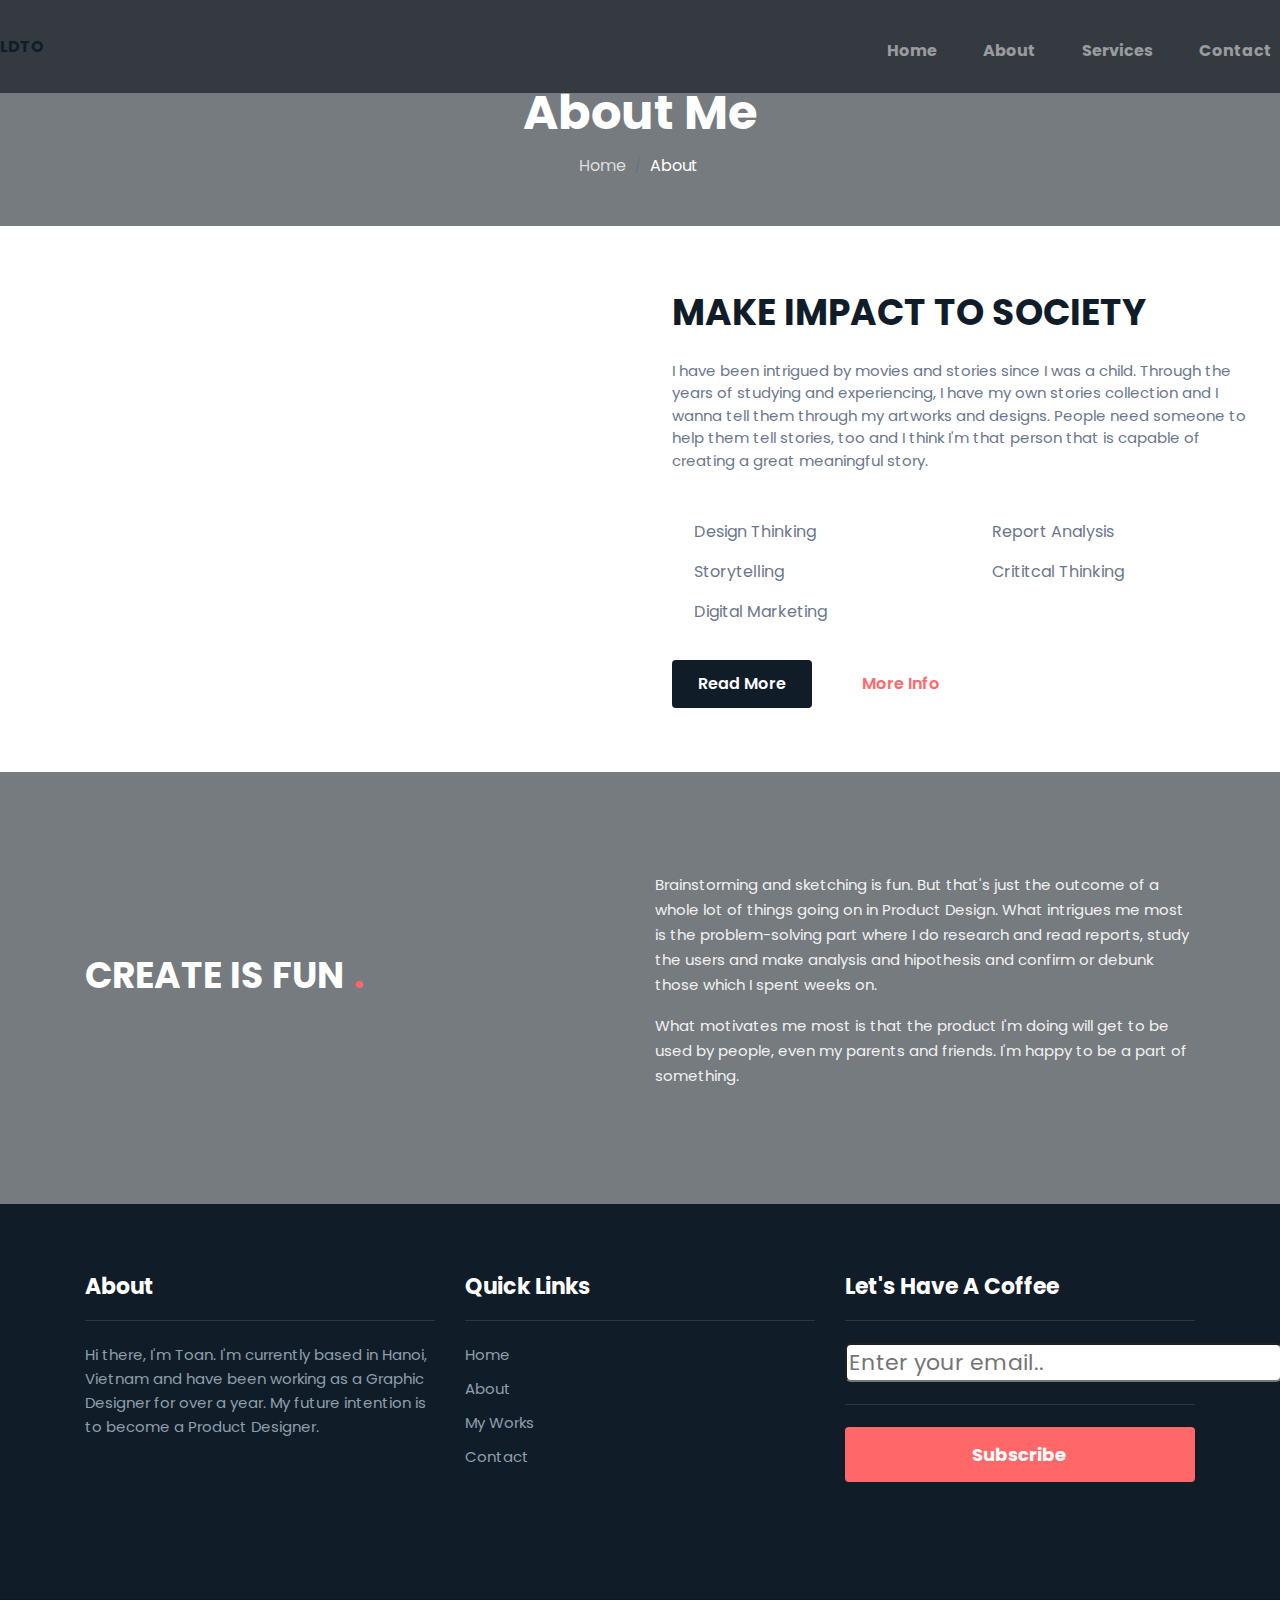
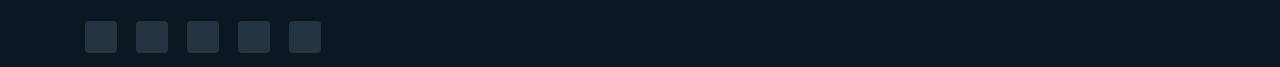
==== commit 74bcf2ad: "Update about.html" ====
--- a/about.html
+++ b/about.html
@@ -1,4 +1,3 @@
- HTML 4.01 Transitional
 <html><head>
 	<meta charset="utf-8">
 	<meta name="viewport" content="width=device-width, initial-scale=1.0">
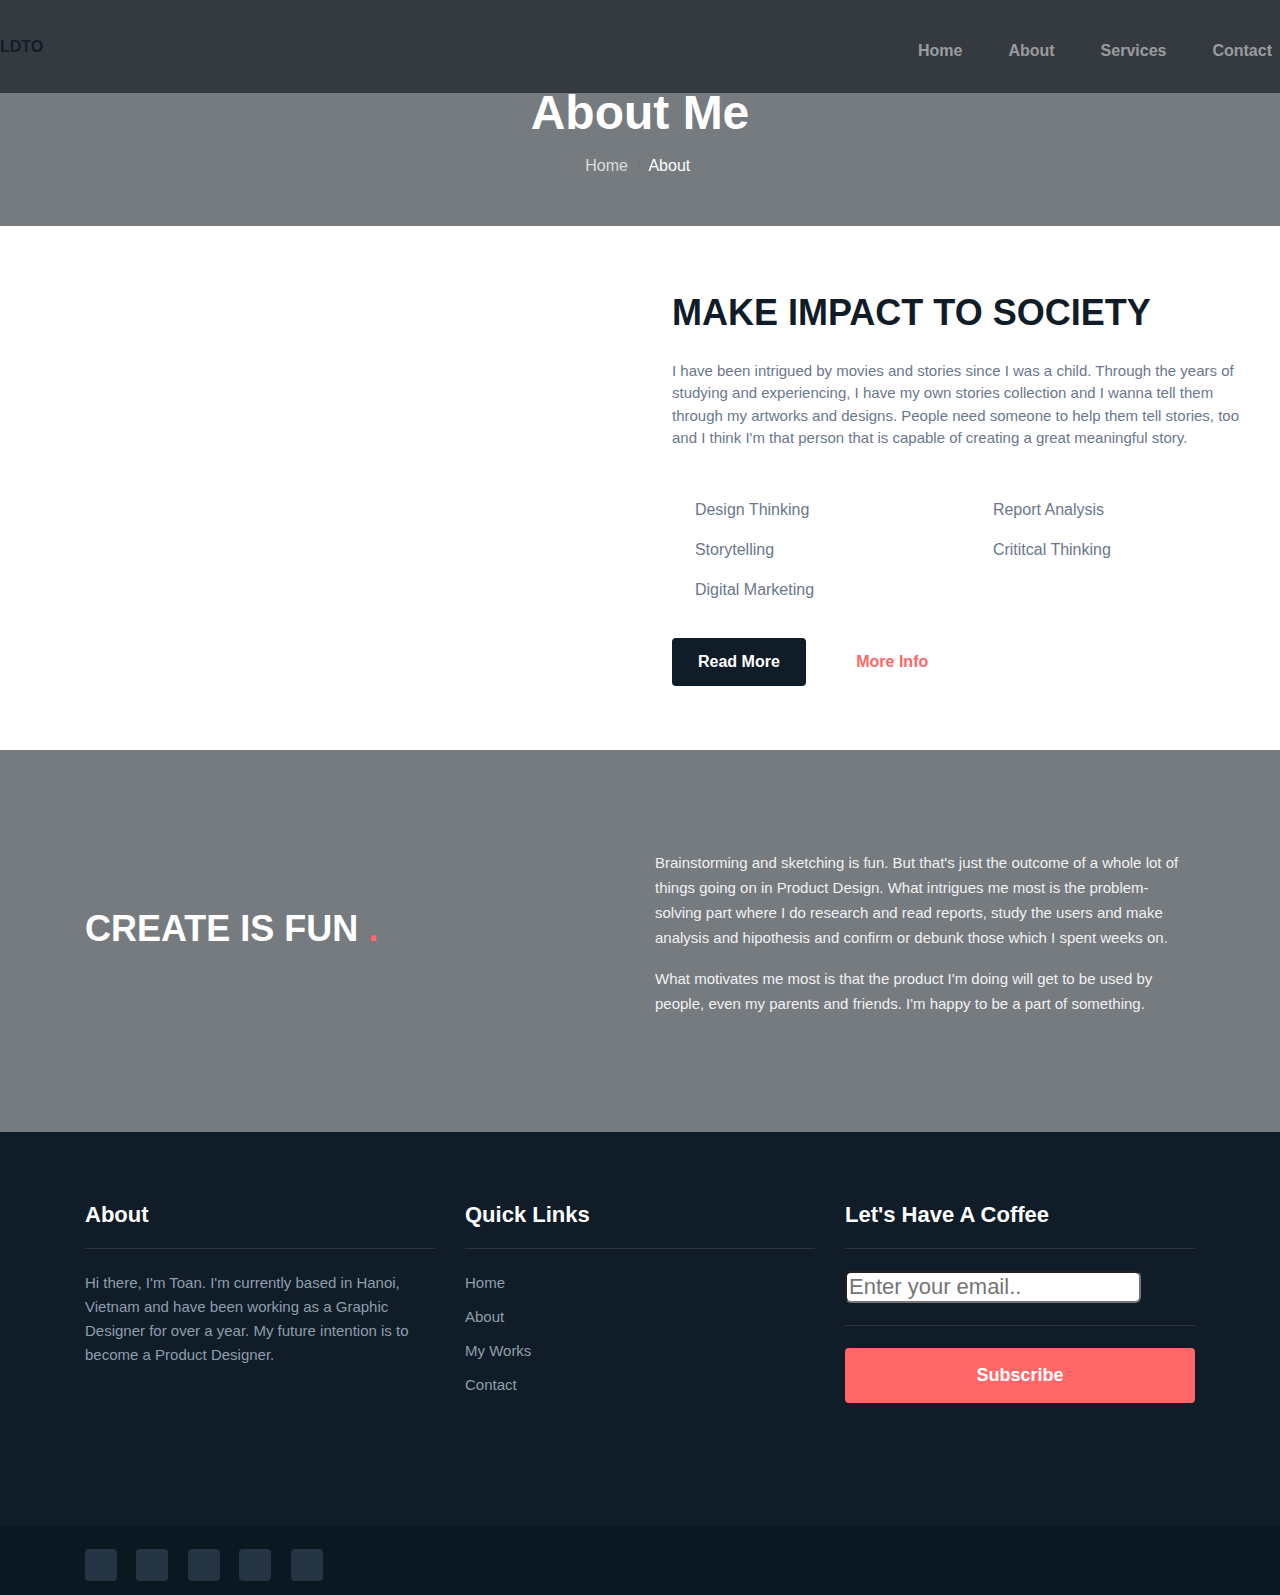
==== commit e56a9732: "Update about.html" ====
--- a/about.html
+++ b/about.html
@@ -3,9 +3,9 @@
 	<meta name="viewport" content="width=device-width, initial-scale=1.0">
 	<title>Title Here</title>
 
-	<link href="./bundles/css/style-liberty.css" rel="stylesheet" type="text/css"><!-- Style-CSS -->
+	<link href="style-liberty.css" rel="stylesheet" type="text/css"><!-- Style-CSS -->
 	<link href="index.css" rel="stylesheet" type="text/css"><!-- Style-CSS -->
-	<link href="//fonts.googleapis.com/css?family=Poppins:100,300,400,500,500i,600,700&amp;display=swap" rel="stylesheet">
+	<link href="fonts.googleapis.com/css?family=Poppins:100,300,400,500,500i,600,700&amp;display=swap" rel="stylesheet">
 	<style>
 	</style>
 </head>
--- a/style-liberty.css
+++ b/style-liberty.css
@@ -0,0 +1,17959 @@
+@charset "UTF-8";
+
+html {
+  scroll-behavior: smooth;
+}
+
+h1,
+h2,
+h3,
+h4,
+h5,
+h6 {
+  font-family: 'Poppins', sans-serif;
+}
+
+body,
+body a,
+body li,
+body p,
+.btn,
+input {
+  font-family: 'Poppins', sans-serif;
+}
+
+body p {
+  line-height: 1.5;
+  font-size: 15px;
+  color: #6b778d;
+}
+
+ol,
+ul,
+dl {
+  margin-top: 0;
+  margin-bottom: 0rem;
+  font-family: 'Poppins', sans-serif;
+  padding: 0;
+}
+
+.form-control:focus {
+  box-shadow: none !important;
+}
+
+body a:hover {
+  color: #ff6768;
+  transition: 0.3s ease;
+}
+
+body input {
+  border-radius: 6px;
+}
+
+body img {
+  border-radius: 6px;
+}
+
+.noscroll {
+  overflow: hidden;
+}
+
+h3.hny-title,
+h3.hny-title.two {
+  font-size: 40px;
+  line-height: 50px;
+  color: #101d29;
+  margin-bottom: 24px;
+  text-transform: uppercase;
+  font-weight: 700;
+}
+
+h3.hny-title.two {
+  color: #fff;
+}
+
+h3.hny-title span.dot-1 {
+  color: #ff6768;
+  margin-left: 10px;
+}
+
+a.read-more-btn.btn {
+  display: inline-block;
+  outline: none;
+  border: none;
+  font-weight: 600;
+  padding: 12px 26px;
+  font-size: 16px;
+  background-color: #101d29;
+  margin-top: 20px;
+  color: #fff;
+}
+
+a.read-more-btn.btn:hover {
+  background-color: #ff6768;
+}
+
+a.read-more-btn2.btn {
+  display: inline-block;
+  outline: none;
+  border: none;
+  font-weight: 600;
+  padding: 12px 26px;
+  font-size: 16px;
+  background-color: transparent;
+  margin-top: 20px;
+  margin-left: 20px;
+  color: #ff6768;
+}
+
+a.read-more-btn2.btn:hover {
+  color: #fff;
+  background-color: #ff6768;
+}
+
+@media (max-width: 1280px) {
+
+  h3.hny-title,
+  h3.hny-title.two {
+    font-size: 36px !important;
+    line-height: 46px;
+  }
+
+  body p {
+    font-size: 15px !important;
+  }
+}
+
+@media (max-width: 667px) {
+
+  h3.hny-title,
+  h3.hny-title.two {
+    font-size: 30px !important;
+    line-height: 40px;
+  }
+
+  a.read-more-btn.btn {
+    margin-top: 10px;
+  }
+}
+
+@media (max-width: 480px) {
+
+  h3.hny-title,
+  h3.hny-title.two {
+    font-size: 28px !important;
+    line-height: 38px;
+  }
+}
+
+@media (max-width: 440px) {
+
+  h3.hny-title,
+  h3.hny-title.two {
+    font-size: 26px !important;
+    line-height: 36px;
+  }
+}
+
+/*!
+ *  Font Awesome 4.7.0 by @davegandy - http://fontawesome.io - @fontawesome
+ *  License - http://fontawesome.io/license (Font: SIL OFL 1.1, CSS: MIT License)
+ */
+/* FONT PATH
+ * -------------------------- */
+@font-face {
+  font-family: 'FontAwesome';
+  src: url("../fonts/fontawesome-webfont.eot?v=4.7.0");
+  src: url("../fonts/fontawesome-webfont.eot?#iefix&v=4.7.0") format("embedded-opentype"), url("../fonts/fontawesome-webfont.woff2?v=4.7.0") format("woff2"), url("../fonts/fontawesome-webfont.woff?v=4.7.0") format("woff"), url("../fonts/fontawesome-webfont.ttf?v=4.7.0") format("truetype"), url("../fonts/fontawesome-webfont.svg?v=4.7.0#fontawesomeregular") format("svg");
+  font-weight: normal;
+  font-style: normal;
+}
+
+.fa {
+  display: inline-block;
+  font: normal normal normal 14px/1 FontAwesome;
+  font-size: inherit;
+  text-rendering: auto;
+  -webkit-font-smoothing: antialiased;
+  -moz-osx-font-smoothing: grayscale;
+}
+
+/* makes the font 33% larger relative to the icon container */
+.fa-lg {
+  font-size: 1.33333em;
+  line-height: 0.75em;
+  vertical-align: -15%;
+}
+
+.fa-2x {
+  font-size: 2em;
+}
+
+.fa-3x {
+  font-size: 3em;
+}
+
+.fa-4x {
+  font-size: 4em;
+}
+
+.fa-5x {
+  font-size: 5em;
+}
+
+.fa-fw {
+  width: 1.28571em;
+  text-align: center;
+}
+
+.fa-ul {
+  padding-left: 0;
+  margin-left: 2.14286em;
+  list-style-type: none;
+}
+
+.fa-ul>li {
+  position: relative;
+}
+
+.fa-li {
+  position: absolute;
+  left: -2.14286em;
+  width: 2.14286em;
+  top: 0.14286em;
+  text-align: center;
+}
+
+.fa-li.fa-lg {
+  left: -1.85714em;
+}
+
+.fa-border {
+  padding: .2em .25em .15em;
+  border: solid 0.08em #eee;
+  border-radius: .1em;
+}
+
+.fa-pull-left {
+  float: left;
+}
+
+.fa-pull-right {
+  float: right;
+}
+
+.fa.fa-pull-left {
+  margin-right: .3em;
+}
+
+.fa.fa-pull-right {
+  margin-left: .3em;
+}
+
+/* Deprecated as of 4.4.0 */
+.pull-right {
+  float: right;
+}
+
+.pull-left {
+  float: left;
+}
+
+.fa.pull-left {
+  margin-right: .3em;
+}
+
+.fa.pull-right {
+  margin-left: .3em;
+}
+
+.fa-spin {
+  -webkit-animation: fa-spin 2s infinite linear;
+  animation: fa-spin 2s infinite linear;
+}
+
+.fa-pulse {
+  -webkit-animation: fa-spin 1s infinite steps(8);
+  animation: fa-spin 1s infinite steps(8);
+}
+
+@-webkit-keyframes fa-spin {
+  0% {
+    transform: rotate(0deg);
+  }
+
+  100% {
+    transform: rotate(359deg);
+  }
+}
+
+@keyframes fa-spin {
+  0% {
+    transform: rotate(0deg);
+  }
+
+  100% {
+    transform: rotate(359deg);
+  }
+}
+
+.fa-rotate-90 {
+  -ms-filter: "progid:DXImageTransform.Microsoft.BasicImage(rotation=1)";
+  transform: rotate(90deg);
+}
+
+.fa-rotate-180 {
+  -ms-filter: "progid:DXImageTransform.Microsoft.BasicImage(rotation=2)";
+  transform: rotate(180deg);
+}
+
+.fa-rotate-270 {
+  -ms-filter: "progid:DXImageTransform.Microsoft.BasicImage(rotation=3)";
+  transform: rotate(270deg);
+}
+
+.fa-flip-horizontal {
+  -ms-filter: "progid:DXImageTransform.Microsoft.BasicImage(rotation=0, mirror=1)";
+  transform: scale(-1, 1);
+}
+
+.fa-flip-vertical {
+  -ms-filter: "progid:DXImageTransform.Microsoft.BasicImage(rotation=2, mirror=1)";
+  transform: scale(1, -1);
+}
+
+:root .fa-rotate-90,
+:root .fa-rotate-180,
+:root .fa-rotate-270,
+:root .fa-flip-horizontal,
+:root .fa-flip-vertical {
+  -webkit-filter: none;
+  filter: none;
+}
+
+.fa-stack {
+  position: relative;
+  display: inline-block;
+  width: 2em;
+  height: 2em;
+  line-height: 2em;
+  vertical-align: middle;
+}
+
+.fa-stack-1x,
+.fa-stack-2x {
+  position: absolute;
+  left: 0;
+  width: 100%;
+  text-align: center;
+}
+
+.fa-stack-1x {
+  line-height: inherit;
+}
+
+.fa-stack-2x {
+  font-size: 2em;
+}
+
+.fa-inverse {
+  color: #fff;
+}
+
+/* Font Awesome uses the Unicode Private Use Area (PUA) to ensure screen
+   readers do not read off random characters that represent icons */
+.fa-glass:before {
+  content: "";
+}
+
+.fa-music:before {
+  content: "";
+}
+
+.fa-search:before {
+  content: "";
+}
+
+.fa-envelope-o:before {
+  content: "";
+}
+
+.fa-heart:before {
+  content: "";
+}
+
+.fa-star:before {
+  content: "";
+}
+
+.fa-star-o:before {
+  content: "";
+}
+
+.fa-user:before {
+  content: "";
+}
+
+.fa-film:before {
+  content: "";
+}
+
+.fa-th-large:before {
+  content: "";
+}
+
+.fa-th:before {
+  content: "";
+}
+
+.fa-th-list:before {
+  content: "";
+}
+
+.fa-check:before {
+  content: "";
+}
+
+.fa-remove:before,
+.fa-close:before,
+.fa-times:before {
+  content: "";
+}
+
+.fa-search-plus:before {
+  content: "";
+}
+
+.fa-search-minus:before {
+  content: "";
+}
+
+.fa-power-off:before {
+  content: "";
+}
+
+.fa-signal:before {
+  content: "";
+}
+
+.fa-gear:before,
+.fa-cog:before {
+  content: "";
+}
+
+.fa-trash-o:before {
+  content: "";
+}
+
+.fa-home:before {
+  content: "";
+}
+
+.fa-file-o:before {
+  content: "";
+}
+
+.fa-clock-o:before {
+  content: "";
+}
+
+.fa-road:before {
+  content: "";
+}
+
+.fa-download:before {
+  content: "";
+}
+
+.fa-arrow-circle-o-down:before {
+  content: "";
+}
+
+.fa-arrow-circle-o-up:before {
+  content: "";
+}
+
+.fa-inbox:before {
+  content: "";
+}
+
+.fa-play-circle-o:before {
+  content: "";
+}
+
+.fa-rotate-right:before,
+.fa-repeat:before {
+  content: "";
+}
+
+.fa-refresh:before {
+  content: "";
+}
+
+.fa-list-alt:before {
+  content: "";
+}
+
+.fa-lock:before {
+  content: "";
+}
+
+.fa-flag:before {
+  content: "";
+}
+
+.fa-headphones:before {
+  content: "";
+}
+
+.fa-volume-off:before {
+  content: "";
+}
+
+.fa-volume-down:before {
+  content: "";
+}
+
+.fa-volume-up:before {
+  content: "";
+}
+
+.fa-qrcode:before {
+  content: "";
+}
+
+.fa-barcode:before {
+  content: "";
+}
+
+.fa-tag:before {
+  content: "";
+}
+
+.fa-tags:before {
+  content: "";
+}
+
+.fa-book:before {
+  content: "";
+}
+
+.fa-bookmark:before {
+  content: "";
+}
+
+.fa-print:before {
+  content: "";
+}
+
+.fa-camera:before {
+  content: "";
+}
+
+.fa-font:before {
+  content: "";
+}
+
+.fa-bold:before {
+  content: "";
+}
+
+.fa-italic:before {
+  content: "";
+}
+
+.fa-text-height:before {
+  content: "";
+}
+
+.fa-text-width:before {
+  content: "";
+}
+
+.fa-align-left:before {
+  content: "";
+}
+
+.fa-align-center:before {
+  content: "";
+}
+
+.fa-align-right:before {
+  content: "";
+}
+
+.fa-align-justify:before {
+  content: "";
+}
+
+.fa-list:before {
+  content: "";
+}
+
+.fa-dedent:before,
+.fa-outdent:before {
+  content: "";
+}
+
+.fa-indent:before {
+  content: "";
+}
+
+.fa-video-camera:before {
+  content: "";
+}
+
+.fa-photo:before,
+.fa-image:before,
+.fa-picture-o:before {
+  content: "";
+}
+
+.fa-pencil:before {
+  content: "";
+}
+
+.fa-map-marker:before {
+  content: "";
+}
+
+.fa-adjust:before {
+  content: "";
+}
+
+.fa-tint:before {
+  content: "";
+}
+
+.fa-edit:before,
+.fa-pencil-square-o:before {
+  content: "";
+}
+
+.fa-share-square-o:before {
+  content: "";
+}
+
+.fa-check-square-o:before {
+  content: "";
+}
+
+.fa-arrows:before {
+  content: "";
+}
+
+.fa-step-backward:before {
+  content: "";
+}
+
+.fa-fast-backward:before {
+  content: "";
+}
+
+.fa-backward:before {
+  content: "";
+}
+
+.fa-play:before {
+  content: "";
+}
+
+.fa-pause:before {
+  content: "";
+}
+
+.fa-stop:before {
+  content: "";
+}
+
+.fa-forward:before {
+  content: "";
+}
+
+.fa-fast-forward:before {
+  content: "";
+}
+
+.fa-step-forward:before {
+  content: "";
+}
+
+.fa-eject:before {
+  content: "";
+}
+
+.fa-chevron-left:before {
+  content: "";
+}
+
+.fa-chevron-right:before {
+  content: "";
+}
+
+.fa-plus-circle:before {
+  content: "";
+}
+
+.fa-minus-circle:before {
+  content: "";
+}
+
+.fa-times-circle:before {
+  content: "";
+}
+
+.fa-check-circle:before {
+  content: "";
+}
+
+.fa-question-circle:before {
+  content: "";
+}
+
+.fa-info-circle:before {
+  content: "";
+}
+
+.fa-crosshairs:before {
+  content: "";
+}
+
+.fa-times-circle-o:before {
+  content: "";
+}
+
+.fa-check-circle-o:before {
+  content: "";
+}
+
+.fa-ban:before {
+  content: "";
+}
+
+.fa-arrow-left:before {
+  content: "";
+}
+
+.fa-arrow-right:before {
+  content: "";
+}
+
+.fa-arrow-up:before {
+  content: "";
+}
+
+.fa-arrow-down:before {
+  content: "";
+}
+
+.fa-mail-forward:before,
+.fa-share:before {
+  content: "";
+}
+
+.fa-expand:before {
+  content: "";
+}
+
+.fa-compress:before {
+  content: "";
+}
+
+.fa-plus:before {
+  content: "";
+}
+
+.fa-minus:before {
+  content: "";
+}
+
+.fa-asterisk:before {
+  content: "";
+}
+
+.fa-exclamation-circle:before {
+  content: "";
+}
+
+.fa-gift:before {
+  content: "";
+}
+
+.fa-leaf:before {
+  content: "";
+}
+
+.fa-fire:before {
+  content: "";
+}
+
+.fa-eye:before {
+  content: "";
+}
+
+.fa-eye-slash:before {
+  content: "";
+}
+
+.fa-warning:before,
+.fa-exclamation-triangle:before {
+  content: "";
+}
+
+.fa-plane:before {
+  content: "";
+}
+
+.fa-calendar:before {
+  content: "";
+}
+
+.fa-random:before {
+  content: "";
+}
+
+.fa-comment:before {
+  content: "";
+}
+
+.fa-magnet:before {
+  content: "";
+}
+
+.fa-chevron-up:before {
+  content: "";
+}
+
+.fa-chevron-down:before {
+  content: "";
+}
+
+.fa-retweet:before {
+  content: "";
+}
+
+.fa-shopping-cart:before {
+  content: "";
+}
+
+.fa-folder:before {
+  content: "";
+}
+
+.fa-folder-open:before {
+  content: "";
+}
+
+.fa-arrows-v:before {
+  content: "";
+}
+
+.fa-arrows-h:before {
+  content: "";
+}
+
+.fa-bar-chart-o:before,
+.fa-bar-chart:before {
+  content: "";
+}
+
+.fa-twitter-square:before {
+  content: "";
+}
+
+.fa-facebook-square:before {
+  content: "";
+}
+
+.fa-camera-retro:before {
+  content: "";
+}
+
+.fa-key:before {
+  content: "";
+}
+
+.fa-gears:before,
+.fa-cogs:before {
+  content: "";
+}
+
+.fa-comments:before {
+  content: "";
+}
+
+.fa-thumbs-o-up:before {
+  content: "";
+}
+
+.fa-thumbs-o-down:before {
+  content: "";
+}
+
+.fa-star-half:before {
+  content: "";
+}
+
+.fa-heart-o:before {
+  content: "";
+}
+
+.fa-sign-out:before {
+  content: "";
+}
+
+.fa-linkedin-square:before {
+  content: "";
+}
+
+.fa-thumb-tack:before {
+  content: "";
+}
+
+.fa-external-link:before {
+  content: "";
+}
+
+.fa-sign-in:before {
+  content: "";
+}
+
+.fa-trophy:before {
+  content: "";
+}
+
+.fa-github-square:before {
+  content: "";
+}
+
+.fa-upload:before {
+  content: "";
+}
+
+.fa-lemon-o:before {
+  content: "";
+}
+
+.fa-phone:before {
+  content: "";
+}
+
+.fa-square-o:before {
+  content: "";
+}
+
+.fa-bookmark-o:before {
+  content: "";
+}
+
+.fa-phone-square:before {
+  content: "";
+}
+
+.fa-twitter:before {
+  content: "";
+}
+
+.fa-facebook-f:before,
+.fa-facebook:before {
+  content: "";
+}
+
+.fa-github:before {
+  content: "";
+}
+
+.fa-unlock:before {
+  content: "";
+}
+
+.fa-credit-card:before {
+  content: "";
+}
+
+.fa-feed:before,
+.fa-rss:before {
+  content: "";
+}
+
+.fa-hdd-o:before {
+  content: "";
+}
+
+.fa-bullhorn:before {
+  content: "";
+}
+
+.fa-bell:before {
+  content: "";
+}
+
+.fa-certificate:before {
+  content: "";
+}
+
+.fa-hand-o-right:before {
+  content: "";
+}
+
+.fa-hand-o-left:before {
+  content: "";
+}
+
+.fa-hand-o-up:before {
+  content: "";
+}
+
+.fa-hand-o-down:before {
+  content: "";
+}
+
+.fa-arrow-circle-left:before {
+  content: "";
+}
+
+.fa-arrow-circle-right:before {
+  content: "";
+}
+
+.fa-arrow-circle-up:before {
+  content: "";
+}
+
+.fa-arrow-circle-down:before {
+  content: "";
+}
+
+.fa-globe:before {
+  content: "";
+}
+
+.fa-wrench:before {
+  content: "";
+}
+
+.fa-tasks:before {
+  content: "";
+}
+
+.fa-filter:before {
+  content: "";
+}
+
+.fa-briefcase:before {
+  content: "";
+}
+
+.fa-arrows-alt:before {
+  content: "";
+}
+
+.fa-group:before,
+.fa-users:before {
+  content: "";
+}
+
+.fa-chain:before,
+.fa-link:before {
+  content: "";
+}
+
+.fa-cloud:before {
+  content: "";
+}
+
+.fa-flask:before {
+  content: "";
+}
+
+.fa-cut:before,
+.fa-scissors:before {
+  content: "";
+}
+
+.fa-copy:before,
+.fa-files-o:before {
+  content: "";
+}
+
+.fa-paperclip:before {
+  content: "";
+}
+
+.fa-save:before,
+.fa-floppy-o:before {
+  content: "";
+}
+
+.fa-square:before {
+  content: "";
+}
+
+.fa-navicon:before,
+.fa-reorder:before,
+.fa-bars:before {
+  content: "";
+}
+
+.fa-list-ul:before {
+  content: "";
+}
+
+.fa-list-ol:before {
+  content: "";
+}
+
+.fa-strikethrough:before {
+  content: "";
+}
+
+.fa-underline:before {
+  content: "";
+}
+
+.fa-table:before {
+  content: "";
+}
+
+.fa-magic:before {
+  content: "";
+}
+
+.fa-truck:before {
+  content: "";
+}
+
+.fa-pinterest:before {
+  content: "";
+}
+
+.fa-pinterest-square:before {
+  content: "";
+}
+
+.fa-google-plus-square:before {
+  content: "";
+}
+
+.fa-google-plus:before {
+  content: "";
+}
+
+.fa-money:before {
+  content: "";
+}
+
+.fa-caret-down:before {
+  content: "";
+}
+
+.fa-caret-up:before {
+  content: "";
+}
+
+.fa-caret-left:before {
+  content: "";
+}
+
+.fa-caret-right:before {
+  content: "";
+}
+
+.fa-columns:before {
+  content: "";
+}
+
+.fa-unsorted:before,
+.fa-sort:before {
+  content: "";
+}
+
+.fa-sort-down:before,
+.fa-sort-desc:before {
+  content: "";
+}
+
+.fa-sort-up:before,
+.fa-sort-asc:before {
+  content: "";
+}
+
+.fa-envelope:before {
+  content: "";
+}
+
+.fa-linkedin:before {
+  content: "";
+}
+
+.fa-rotate-left:before,
+.fa-undo:before {
+  content: "";
+}
+
+.fa-legal:before,
+.fa-gavel:before {
+  content: "";
+}
+
+.fa-dashboard:before,
+.fa-tachometer:before {
+  content: "";
+}
+
+.fa-comment-o:before {
+  content: "";
+}
+
+.fa-comments-o:before {
+  content: "";
+}
+
+.fa-flash:before,
+.fa-bolt:before {
+  content: "";
+}
+
+.fa-sitemap:before {
+  content: "";
+}
+
+.fa-umbrella:before {
+  content: "";
+}
+
+.fa-paste:before,
+.fa-clipboard:before {
+  content: "";
+}
+
+.fa-lightbulb-o:before {
+  content: "";
+}
+
+.fa-exchange:before {
+  content: "";
+}
+
+.fa-cloud-download:before {
+  content: "";
+}
+
+.fa-cloud-upload:before {
+  content: "";
+}
+
+.fa-user-md:before {
+  content: "";
+}
+
+.fa-stethoscope:before {
+  content: "";
+}
+
+.fa-suitcase:before {
+  content: "";
+}
+
+.fa-bell-o:before {
+  content: "";
+}
+
+.fa-coffee:before {
+  content: "";
+}
+
+.fa-cutlery:before {
+  content: "";
+}
+
+.fa-file-text-o:before {
+  content: "";
+}
+
+.fa-building-o:before {
+  content: "";
+}
+
+.fa-hospital-o:before {
+  content: "";
+}
+
+.fa-ambulance:before {
+  content: "";
+}
+
+.fa-medkit:before {
+  content: "";
+}
+
+.fa-fighter-jet:before {
+  content: "";
+}
+
+.fa-beer:before {
+  content: "";
+}
+
+.fa-h-square:before {
+  content: "";
+}
+
+.fa-plus-square:before {
+  content: "";
+}
+
+.fa-angle-double-left:before {
+  content: "";
+}
+
+.fa-angle-double-right:before {
+  content: "";
+}
+
+.fa-angle-double-up:before {
+  content: "";
+}
+
+.fa-angle-double-down:before {
+  content: "";
+}
+
+.fa-angle-left:before {
+  content: "";
+}
+
+.fa-angle-right:before {
+  content: "";
+}
+
+.fa-angle-up:before {
+  content: "";
+}
+
+.fa-angle-down:before {
+  content: "";
+}
+
+.fa-desktop:before {
+  content: "";
+}
+
+.fa-laptop:before {
+  content: "";
+}
+
+.fa-tablet:before {
+  content: "";
+}
+
+.fa-mobile-phone:before,
+.fa-mobile:before {
+  content: "";
+}
+
+.fa-circle-o:before {
+  content: "";
+}
+
+.fa-quote-left:before {
+  content: "";
+}
+
+.fa-quote-right:before {
+  content: "";
+}
+
+.fa-spinner:before {
+  content: "";
+}
+
+.fa-circle:before {
+  content: "";
+}
+
+.fa-mail-reply:before,
+.fa-reply:before {
+  content: "";
+}
+
+.fa-github-alt:before {
+  content: "";
+}
+
+.fa-folder-o:before {
+  content: "";
+}
+
+.fa-folder-open-o:before {
+  content: "";
+}
+
+.fa-smile-o:before {
+  content: "";
+}
+
+.fa-frown-o:before {
+  content: "";
+}
+
+.fa-meh-o:before {
+  content: "";
+}
+
+.fa-gamepad:before {
+  content: "";
+}
+
+.fa-keyboard-o:before {
+  content: "";
+}
+
+.fa-flag-o:before {
+  content: "";
+}
+
+.fa-flag-checkered:before {
+  content: "";
+}
+
+.fa-terminal:before {
+  content: "";
+}
+
+.fa-code:before {
+  content: "";
+}
+
+.fa-mail-reply-all:before,
+.fa-reply-all:before {
+  content: "";
+}
+
+.fa-star-half-empty:before,
+.fa-star-half-full:before,
+.fa-star-half-o:before {
+  content: "";
+}
+
+.fa-location-arrow:before {
+  content: "";
+}
+
+.fa-crop:before {
+  content: "";
+}
+
+.fa-code-fork:before {
+  content: "";
+}
+
+.fa-unlink:before,
+.fa-chain-broken:before {
+  content: "";
+}
+
+.fa-question:before {
+  content: "";
+}
+
+.fa-info:before {
+  content: "";
+}
+
+.fa-exclamation:before {
+  content: "";
+}
+
+.fa-superscript:before {
+  content: "";
+}
+
+.fa-subscript:before {
+  content: "";
+}
+
+.fa-eraser:before {
+  content: "";
+}
+
+.fa-puzzle-piece:before {
+  content: "";
+}
+
+.fa-microphone:before {
+  content: "";
+}
+
+.fa-microphone-slash:before {
+  content: "";
+}
+
+.fa-shield:before {
+  content: "";
+}
+
+.fa-calendar-o:before {
+  content: "";
+}
+
+.fa-fire-extinguisher:before {
+  content: "";
+}
+
+.fa-rocket:before {
+  content: "";
+}
+
+.fa-maxcdn:before {
+  content: "";
+}
+
+.fa-chevron-circle-left:before {
+  content: "";
+}
+
+.fa-chevron-circle-right:before {
+  content: "";
+}
+
+.fa-chevron-circle-up:before {
+  content: "";
+}
+
+.fa-chevron-circle-down:before {
+  content: "";
+}
+
+.fa-html5:before {
+  content: "";
+}
+
+.fa-css3:before {
+  content: "";
+}
+
+.fa-anchor:before {
+  content: "";
+}
+
+.fa-unlock-alt:before {
+  content: "";
+}
+
+.fa-bullseye:before {
+  content: "";
+}
+
+.fa-ellipsis-h:before {
+  content: "";
+}
+
+.fa-ellipsis-v:before {
+  content: "";
+}
+
+.fa-rss-square:before {
+  content: "";
+}
+
+.fa-play-circle:before {
+  content: "";
+}
+
+.fa-ticket:before {
+  content: "";
+}
+
+.fa-minus-square:before {
+  content: "";
+}
+
+.fa-minus-square-o:before {
+  content: "";
+}
+
+.fa-level-up:before {
+  content: "";
+}
+
+.fa-level-down:before {
+  content: "";
+}
+
+.fa-check-square:before {
+  content: "";
+}
+
+.fa-pencil-square:before {
+  content: "";
+}
+
+.fa-external-link-square:before {
+  content: "";
+}
+
+.fa-share-square:before {
+  content: "";
+}
+
+.fa-compass:before {
+  content: "";
+}
+
+.fa-toggle-down:before,
+.fa-caret-square-o-down:before {
+  content: "";
+}
+
+.fa-toggle-up:before,
+.fa-caret-square-o-up:before {
+  content: "";
+}
+
+.fa-toggle-right:before,
+.fa-caret-square-o-right:before {
+  content: "";
+}
+
+.fa-euro:before,
+.fa-eur:before {
+  content: "";
+}
+
+.fa-gbp:before {
+  content: "";
+}
+
+.fa-dollar:before,
+.fa-usd:before {
+  content: "";
+}
+
+.fa-rupee:before,
+.fa-inr:before {
+  content: "";
+}
+
+.fa-cny:before,
+.fa-rmb:before,
+.fa-yen:before,
+.fa-jpy:before {
+  content: "";
+}
+
+.fa-ruble:before,
+.fa-rouble:before,
+.fa-rub:before {
+  content: "";
+}
+
+.fa-won:before,
+.fa-krw:before {
+  content: "";
+}
+
+.fa-bitcoin:before,
+.fa-btc:before {
+  content: "";
+}
+
+.fa-file:before {
+  content: "";
+}
+
+.fa-file-text:before {
+  content: "";
+}
+
+.fa-sort-alpha-asc:before {
+  content: "";
+}
+
+.fa-sort-alpha-desc:before {
+  content: "";
+}
+
+.fa-sort-amount-asc:before {
+  content: "";
+}
+
+.fa-sort-amount-desc:before {
+  content: "";
+}
+
+.fa-sort-numeric-asc:before {
+  content: "";
+}
+
+.fa-sort-numeric-desc:before {
+  content: "";
+}
+
+.fa-thumbs-up:before {
+  content: "";
+}
+
+.fa-thumbs-down:before {
+  content: "";
+}
+
+.fa-youtube-square:before {
+  content: "";
+}
+
+.fa-youtube:before {
+  content: "";
+}
+
+.fa-xing:before {
+  content: "";
+}
+
+.fa-xing-square:before {
+  content: "";
+}
+
+.fa-youtube-play:before {
+  content: "";
+}
+
+.fa-dropbox:before {
+  content: "";
+}
+
+.fa-stack-overflow:before {
+  content: "";
+}
+
+.fa-instagram:before {
+  content: "";
+}
+
+.fa-flickr:before {
+  content: "";
+}
+
+.fa-adn:before {
+  content: "";
+}
+
+.fa-bitbucket:before {
+  content: "";
+}
+
+.fa-bitbucket-square:before {
+  content: "";
+}
+
+.fa-tumblr:before {
+  content: "";
+}
+
+.fa-tumblr-square:before {
+  content: "";
+}
+
+.fa-long-arrow-down:before {
+  content: "";
+}
+
+.fa-long-arrow-up:before {
+  content: "";
+}
+
+.fa-long-arrow-left:before {
+  content: "";
+}
+
+.fa-long-arrow-right:before {
+  content: "";
+}
+
+.fa-apple:before {
+  content: "";
+}
+
+.fa-windows:before {
+  content: "";
+}
+
+.fa-android:before {
+  content: "";
+}
+
+.fa-linux:before {
+  content: "";
+}
+
+.fa-dribbble:before {
+  content: "";
+}
+
+.fa-skype:before {
+  content: "";
+}
+
+.fa-foursquare:before {
+  content: "";
+}
+
+.fa-trello:before {
+  content: "";
+}
+
+.fa-female:before {
+  content: "";
+}
+
+.fa-male:before {
+  content: "";
+}
+
+.fa-gittip:before,
+.fa-gratipay:before {
+  content: "";
+}
+
+.fa-sun-o:before {
+  content: "";
+}
+
+.fa-moon-o:before {
+  content: "";
+}
+
+.fa-archive:before {
+  content: "";
+}
+
+.fa-bug:before {
+  content: "";
+}
+
+.fa-vk:before {
+  content: "";
+}
+
+.fa-weibo:before {
+  content: "";
+}
+
+.fa-renren:before {
+  content: "";
+}
+
+.fa-pagelines:before {
+  content: "";
+}
+
+.fa-stack-exchange:before {
+  content: "";
+}
+
+.fa-arrow-circle-o-right:before {
+  content: "";
+}
+
+.fa-arrow-circle-o-left:before {
+  content: "";
+}
+
+.fa-toggle-left:before,
+.fa-caret-square-o-left:before {
+  content: "";
+}
+
+.fa-dot-circle-o:before {
+  content: "";
+}
+
+.fa-wheelchair:before {
+  content: "";
+}
+
+.fa-vimeo-square:before {
+  content: "";
+}
+
+.fa-turkish-lira:before,
+.fa-try:before {
+  content: "";
+}
+
+.fa-plus-square-o:before {
+  content: "";
+}
+
+.fa-space-shuttle:before {
+  content: "";
+}
+
+.fa-slack:before {
+  content: "";
+}
+
+.fa-envelope-square:before {
+  content: "";
+}
+
+.fa-wordpress:before {
+  content: "";
+}
+
+.fa-openid:before {
+  content: "";
+}
+
+.fa-institution:before,
+.fa-bank:before,
+.fa-university:before {
+  content: "";
+}
+
+.fa-mortar-board:before,
+.fa-graduation-cap:before {
+  content: "";
+}
+
+.fa-yahoo:before {
+  content: "";
+}
+
+.fa-google:before {
+  content: "";
+}
+
+.fa-reddit:before {
+  content: "";
+}
+
+.fa-reddit-square:before {
+  content: "";
+}
+
+.fa-stumbleupon-circle:before {
+  content: "";
+}
+
+.fa-stumbleupon:before {
+  content: "";
+}
+
+.fa-delicious:before {
+  content: "";
+}
+
+.fa-digg:before {
+  content: "";
+}
+
+.fa-pied-piper-pp:before {
+  content: "";
+}
+
+.fa-pied-piper-alt:before {
+  content: "";
+}
+
+.fa-drupal:before {
+  content: "";
+}
+
+.fa-joomla:before {
+  content: "";
+}
+
+.fa-language:before {
+  content: "";
+}
+
+.fa-fax:before {
+  content: "";
+}
+
+.fa-building:before {
+  content: "";
+}
+
+.fa-child:before {
+  content: "";
+}
+
+.fa-paw:before {
+  content: "";
+}
+
+.fa-spoon:before {
+  content: "";
+}
+
+.fa-cube:before {
+  content: "";
+}
+
+.fa-cubes:before {
+  content: "";
+}
+
+.fa-behance:before {
+  content: "";
+}
+
+.fa-behance-square:before {
+  content: "";
+}
+
+.fa-steam:before {
+  content: "";
+}
+
+.fa-steam-square:before {
+  content: "";
+}
+
+.fa-recycle:before {
+  content: "";
+}
+
+.fa-automobile:before,
+.fa-car:before {
+  content: "";
+}
+
+.fa-cab:before,
+.fa-taxi:before {
+  content: "";
+}
+
+.fa-tree:before {
+  content: "";
+}
+
+.fa-spotify:before {
+  content: "";
+}
+
+.fa-deviantart:before {
+  content: "";
+}
+
+.fa-soundcloud:before {
+  content: "";
+}
+
+.fa-database:before {
+  content: "";
+}
+
+.fa-file-pdf-o:before {
+  content: "";
+}
+
+.fa-file-word-o:before {
+  content: "";
+}
+
+.fa-file-excel-o:before {
+  content: "";
+}
+
+.fa-file-powerpoint-o:before {
+  content: "";
+}
+
+.fa-file-photo-o:before,
+.fa-file-picture-o:before,
+.fa-file-image-o:before {
+  content: "";
+}
+
+.fa-file-zip-o:before,
+.fa-file-archive-o:before {
+  content: "";
+}
+
+.fa-file-sound-o:before,
+.fa-file-audio-o:before {
+  content: "";
+}
+
+.fa-file-movie-o:before,
+.fa-file-video-o:before {
+  content: "";
+}
+
+.fa-file-code-o:before {
+  content: "";
+}
+
+.fa-vine:before {
+  content: "";
+}
+
+.fa-codepen:before {
+  content: "";
+}
+
+.fa-jsfiddle:before {
+  content: "";
+}
+
+.fa-life-bouy:before,
+.fa-life-buoy:before,
+.fa-life-saver:before,
+.fa-support:before,
+.fa-life-ring:before {
+  content: "";
+}
+
+.fa-circle-o-notch:before {
+  content: "";
+}
+
+.fa-ra:before,
+.fa-resistance:before,
+.fa-rebel:before {
+  content: "";
+}
+
+.fa-ge:before,
+.fa-empire:before {
+  content: "";
+}
+
+.fa-git-square:before {
+  content: "";
+}
+
+.fa-git:before {
+  content: "";
+}
+
+.fa-y-combinator-square:before,
+.fa-yc-square:before,
+.fa-hacker-news:before {
+  content: "";
+}
+
+.fa-tencent-weibo:before {
+  content: "";
+}
+
+.fa-qq:before {
+  content: "";
+}
+
+.fa-wechat:before,
+.fa-weixin:before {
+  content: "";
+}
+
+.fa-send:before,
+.fa-paper-plane:before {
+  content: "";
+}
+
+.fa-send-o:before,
+.fa-paper-plane-o:before {
+  content: "";
+}
+
+.fa-history:before {
+  content: "";
+}
+
+.fa-circle-thin:before {
+  content: "";
+}
+
+.fa-header:before {
+  content: "";
+}
+
+.fa-paragraph:before {
+  content: "";
+}
+
+.fa-sliders:before {
+  content: "";
+}
+
+.fa-share-alt:before {
+  content: "";
+}
+
+.fa-share-alt-square:before {
+  content: "";
+}
+
+.fa-bomb:before {
+  content: "";
+}
+
+.fa-soccer-ball-o:before,
+.fa-futbol-o:before {
+  content: "";
+}
+
+.fa-tty:before {
+  content: "";
+}
+
+.fa-binoculars:before {
+  content: "";
+}
+
+.fa-plug:before {
+  content: "";
+}
+
+.fa-slideshare:before {
+  content: "";
+}
+
+.fa-twitch:before {
+  content: "";
+}
+
+.fa-yelp:before {
+  content: "";
+}
+
+.fa-newspaper-o:before {
+  content: "";
+}
+
+.fa-wifi:before {
+  content: "";
+}
+
+.fa-calculator:before {
+  content: "";
+}
+
+.fa-paypal:before {
+  content: "";
+}
+
+.fa-google-wallet:before {
+  content: "";
+}
+
+.fa-cc-visa:before {
+  content: "";
+}
+
+.fa-cc-mastercard:before {
+  content: "";
+}
+
+.fa-cc-discover:before {
+  content: "";
+}
+
+.fa-cc-amex:before {
+  content: "";
+}
+
+.fa-cc-paypal:before {
+  content: "";
+}
+
+.fa-cc-stripe:before {
+  content: "";
+}
+
+.fa-bell-slash:before {
+  content: "";
+}
+
+.fa-bell-slash-o:before {
+  content: "";
+}
+
+.fa-trash:before {
+  content: "";
+}
+
+.fa-copyright:before {
+  content: "";
+}
+
+.fa-at:before {
+  content: "";
+}
+
+.fa-eyedropper:before {
+  content: "";
+}
+
+.fa-paint-brush:before {
+  content: "";
+}
+
+.fa-birthday-cake:before {
+  content: "";
+}
+
+.fa-area-chart:before {
+  content: "";
+}
+
+.fa-pie-chart:before {
+  content: "";
+}
+
+.fa-line-chart:before {
+  content: "";
+}
+
+.fa-lastfm:before {
+  content: "";
+}
+
+.fa-lastfm-square:before {
+  content: "";
+}
+
+.fa-toggle-off:before {
+  content: "";
+}
+
+.fa-toggle-on:before {
+  content: "";
+}
+
+.fa-bicycle:before {
+  content: "";
+}
+
+.fa-bus:before {
+  content: "";
+}
+
+.fa-ioxhost:before {
+  content: "";
+}
+
+.fa-angellist:before {
+  content: "";
+}
+
+.fa-cc:before {
+  content: "";
+}
+
+.fa-shekel:before,
+.fa-sheqel:before,
+.fa-ils:before {
+  content: "";
+}
+
+.fa-meanpath:before {
+  content: "";
+}
+
+.fa-buysellads:before {
+  content: "";
+}
+
+.fa-connectdevelop:before {
+  content: "";
+}
+
+.fa-dashcube:before {
+  content: "";
+}
+
+.fa-forumbee:before {
+  content: "";
+}
+
+.fa-leanpub:before {
+  content: "";
+}
+
+.fa-sellsy:before {
+  content: "";
+}
+
+.fa-shirtsinbulk:before {
+  content: "";
+}
+
+.fa-simplybuilt:before {
+  content: "";
+}
+
+.fa-skyatlas:before {
+  content: "";
+}
+
+.fa-cart-plus:before {
+  content: "";
+}
+
+.fa-cart-arrow-down:before {
+  content: "";
+}
+
+.fa-diamond:before {
+  content: "";
+}
+
+.fa-ship:before {
+  content: "";
+}
+
+.fa-user-secret:before {
+  content: "";
+}
+
+.fa-motorcycle:before {
+  content: "";
+}
+
+.fa-street-view:before {
+  content: "";
+}
+
+.fa-heartbeat:before {
+  content: "";
+}
+
+.fa-venus:before {
+  content: "";
+}
+
+.fa-mars:before {
+  content: "";
+}
+
+.fa-mercury:before {
+  content: "";
+}
+
+.fa-intersex:before,
+.fa-transgender:before {
+  content: "";
+}
+
+.fa-transgender-alt:before {
+  content: "";
+}
+
+.fa-venus-double:before {
+  content: "";
+}
+
+.fa-mars-double:before {
+  content: "";
+}
+
+.fa-venus-mars:before {
+  content: "";
+}
+
+.fa-mars-stroke:before {
+  content: "";
+}
+
+.fa-mars-stroke-v:before {
+  content: "";
+}
+
+.fa-mars-stroke-h:before {
+  content: "";
+}
+
+.fa-neuter:before {
+  content: "";
+}
+
+.fa-genderless:before {
+  content: "";
+}
+
+.fa-facebook-official:before {
+  content: "";
+}
+
+.fa-pinterest-p:before {
+  content: "";
+}
+
+.fa-whatsapp:before {
+  content: "";
+}
+
+.fa-server:before {
+  content: "";
+}
+
+.fa-user-plus:before {
+  content: "";
+}
+
+.fa-user-times:before {
+  content: "";
+}
+
+.fa-hotel:before,
+.fa-bed:before {
+  content: "";
+}
+
+.fa-viacoin:before {
+  content: "";
+}
+
+.fa-train:before {
+  content: "";
+}
+
+.fa-subway:before {
+  content: "";
+}
+
+.fa-medium:before {
+  content: "";
+}
+
+.fa-yc:before,
+.fa-y-combinator:before {
+  content: "";
+}
+
+.fa-optin-monster:before {
+  content: "";
+}
+
+.fa-opencart:before {
+  content: "";
+}
+
+.fa-expeditedssl:before {
+  content: "";
+}
+
+.fa-battery-4:before,
+.fa-battery:before,
+.fa-battery-full:before {
+  content: "";
+}
+
+.fa-battery-3:before,
+.fa-battery-three-quarters:before {
+  content: "";
+}
+
+.fa-battery-2:before,
+.fa-battery-half:before {
+  content: "";
+}
+
+.fa-battery-1:before,
+.fa-battery-quarter:before {
+  content: "";
+}
+
+.fa-battery-0:before,
+.fa-battery-empty:before {
+  content: "";
+}
+
+.fa-mouse-pointer:before {
+  content: "";
+}
+
+.fa-i-cursor:before {
+  content: "";
+}
+
+.fa-object-group:before {
+  content: "";
+}
+
+.fa-object-ungroup:before {
+  content: "";
+}
+
+.fa-sticky-note:before {
+  content: "";
+}
+
+.fa-sticky-note-o:before {
+  content: "";
+}
+
+.fa-cc-jcb:before {
+  content: "";
+}
+
+.fa-cc-diners-club:before {
+  content: "";
+}
+
+.fa-clone:before {
+  content: "";
+}
+
+.fa-balance-scale:before {
+  content: "";
+}
+
+.fa-hourglass-o:before {
+  content: "";
+}
+
+.fa-hourglass-1:before,
+.fa-hourglass-start:before {
+  content: "";
+}
+
+.fa-hourglass-2:before,
+.fa-hourglass-half:before {
+  content: "";
+}
+
+.fa-hourglass-3:before,
+.fa-hourglass-end:before {
+  content: "";
+}
+
+.fa-hourglass:before {
+  content: "";
+}
+
+.fa-hand-grab-o:before,
+.fa-hand-rock-o:before {
+  content: "";
+}
+
+.fa-hand-stop-o:before,
+.fa-hand-paper-o:before {
+  content: "";
+}
+
+.fa-hand-scissors-o:before {
+  content: "";
+}
+
+.fa-hand-lizard-o:before {
+  content: "";
+}
+
+.fa-hand-spock-o:before {
+  content: "";
+}
+
+.fa-hand-pointer-o:before {
+  content: "";
+}
+
+.fa-hand-peace-o:before {
+  content: "";
+}
+
+.fa-trademark:before {
+  content: "";
+}
+
+.fa-registered:before {
+  content: "";
+}
+
+.fa-creative-commons:before {
+  content: "";
+}
+
+.fa-gg:before {
+  content: "";
+}
+
+.fa-gg-circle:before {
+  content: "";
+}
+
+.fa-tripadvisor:before {
+  content: "";
+}
+
+.fa-odnoklassniki:before {
+  content: "";
+}
+
+.fa-odnoklassniki-square:before {
+  content: "";
+}
+
+.fa-get-pocket:before {
+  content: "";
+}
+
+.fa-wikipedia-w:before {
+  content: "";
+}
+
+.fa-safari:before {
+  content: "";
+}
+
+.fa-chrome:before {
+  content: "";
+}
+
+.fa-firefox:before {
+  content: "";
+}
+
+.fa-opera:before {
+  content: "";
+}
+
+.fa-internet-explorer:before {
+  content: "";
+}
+
+.fa-tv:before,
+.fa-television:before {
+  content: "";
+}
+
+.fa-contao:before {
+  content: "";
+}
+
+.fa-500px:before {
+  content: "";
+}
+
+.fa-amazon:before {
+  content: "";
+}
+
+.fa-calendar-plus-o:before {
+  content: "";
+}
+
+.fa-calendar-minus-o:before {
+  content: "";
+}
+
+.fa-calendar-times-o:before {
+  content: "";
+}
+
+.fa-calendar-check-o:before {
+  content: "";
+}
+
+.fa-industry:before {
+  content: "";
+}
+
+.fa-map-pin:before {
+  content: "";
+}
+
+.fa-map-signs:before {
+  content: "";
+}
+
+.fa-map-o:before {
+  content: "";
+}
+
+.fa-map:before {
+  content: "";
+}
+
+.fa-commenting:before {
+  content: "";
+}
+
+.fa-commenting-o:before {
+  content: "";
+}
+
+.fa-houzz:before {
+  content: "";
+}
+
+.fa-vimeo:before {
+  content: "";
+}
+
+.fa-black-tie:before {
+  content: "";
+}
+
+.fa-fonticons:before {
+  content: "";
+}
+
+.fa-reddit-alien:before {
+  content: "";
+}
+
+.fa-edge:before {
+  content: "";
+}
+
+.fa-credit-card-alt:before {
+  content: "";
+}
+
+.fa-codiepie:before {
+  content: "";
+}
+
+.fa-modx:before {
+  content: "";
+}
+
+.fa-fort-awesome:before {
+  content: "";
+}
+
+.fa-usb:before {
+  content: "";
+}
+
+.fa-product-hunt:before {
+  content: "";
+}
+
+.fa-mixcloud:before {
+  content: "";
+}
+
+.fa-scribd:before {
+  content: "";
+}
+
+.fa-pause-circle:before {
+  content: "";
+}
+
+.fa-pause-circle-o:before {
+  content: "";
+}
+
+.fa-stop-circle:before {
+  content: "";
+}
+
+.fa-stop-circle-o:before {
+  content: "";
+}
+
+.fa-shopping-bag:before {
+  content: "";
+}
+
+.fa-shopping-basket:before {
+  content: "";
+}
+
+.fa-hashtag:before {
+  content: "";
+}
+
+.fa-bluetooth:before {
+  content: "";
+}
+
+.fa-bluetooth-b:before {
+  content: "";
+}
+
+.fa-percent:before {
+  content: "";
+}
+
+.fa-gitlab:before {
+  content: "";
+}
+
+.fa-wpbeginner:before {
+  content: "";
+}
+
+.fa-wpforms:before {
+  content: "";
+}
+
+.fa-envira:before {
+  content: "";
+}
+
+.fa-universal-access:before {
+  content: "";
+}
+
+.fa-wheelchair-alt:before {
+  content: "";
+}
+
+.fa-question-circle-o:before {
+  content: "";
+}
+
+.fa-blind:before {
+  content: "";
+}
+
+.fa-audio-description:before {
+  content: "";
+}
+
+.fa-volume-control-phone:before {
+  content: "";
+}
+
+.fa-braille:before {
+  content: "";
+}
+
+.fa-assistive-listening-systems:before {
+  content: "";
+}
+
+.fa-asl-interpreting:before,
+.fa-american-sign-language-interpreting:before {
+  content: "";
+}
+
+.fa-deafness:before,
+.fa-hard-of-hearing:before,
+.fa-deaf:before {
+  content: "";
+}
+
+.fa-glide:before {
+  content: "";
+}
+
+.fa-glide-g:before {
+  content: "";
+}
+
+.fa-signing:before,
+.fa-sign-language:before {
+  content: "";
+}
+
+.fa-low-vision:before {
+  content: "";
+}
+
+.fa-viadeo:before {
+  content: "";
+}
+
+.fa-viadeo-square:before {
+  content: "";
+}
+
+.fa-snapchat:before {
+  content: "";
+}
+
+.fa-snapchat-ghost:before {
+  content: "";
+}
+
+.fa-snapchat-square:before {
+  content: "";
+}
+
+.fa-pied-piper:before {
+  content: "";
+}
+
+.fa-first-order:before {
+  content: "";
+}
+
+.fa-yoast:before {
+  content: "";
+}
+
+.fa-themeisle:before {
+  content: "";
+}
+
+.fa-google-plus-circle:before,
+.fa-google-plus-official:before {
+  content: "";
+}
+
+.fa-fa:before,
+.fa-font-awesome:before {
+  content: "";
+}
+
+.fa-handshake-o:before {
+  content: "";
+}
+
+.fa-envelope-open:before {
+  content: "";
+}
+
+.fa-envelope-open-o:before {
+  content: "";
+}
+
+.fa-linode:before {
+  content: "";
+}
+
+.fa-address-book:before {
+  content: "";
+}
+
+.fa-address-book-o:before {
+  content: "";
+}
+
+.fa-vcard:before,
+.fa-address-card:before {
+  content: "";
+}
+
+.fa-vcard-o:before,
+.fa-address-card-o:before {
+  content: "";
+}
+
+.fa-user-circle:before {
+  content: "";
+}
+
+.fa-user-circle-o:before {
+  content: "";
+}
+
+.fa-user-o:before {
+  content: "";
+}
+
+.fa-id-badge:before {
+  content: "";
+}
+
+.fa-drivers-license:before,
+.fa-id-card:before {
+  content: "";
+}
+
+.fa-drivers-license-o:before,
+.fa-id-card-o:before {
+  content: "";
+}
+
+.fa-quora:before {
+  content: "";
+}
+
+.fa-free-code-camp:before {
+  content: "";
+}
+
+.fa-telegram:before {
+  content: "";
+}
+
+.fa-thermometer-4:before,
+.fa-thermometer:before,
+.fa-thermometer-full:before {
+  content: "";
+}
+
+.fa-thermometer-3:before,
+.fa-thermometer-three-quarters:before {
+  content: "";
+}
+
+.fa-thermometer-2:before,
+.fa-thermometer-half:before {
+  content: "";
+}
+
+.fa-thermometer-1:before,
+.fa-thermometer-quarter:before {
+  content: "";
+}
+
+.fa-thermometer-0:before,
+.fa-thermometer-empty:before {
+  content: "";
+}
+
+.fa-shower:before {
+  content: "";
+}
+
+.fa-bathtub:before,
+.fa-s15:before,
+.fa-bath:before {
+  content: "";
+}
+
+.fa-podcast:before {
+  content: "";
+}
+
+.fa-window-maximize:before {
+  content: "";
+}
+
+.fa-window-minimize:before {
+  content: "";
+}
+
+.fa-window-restore:before {
+  content: "";
+}
+
+.fa-times-rectangle:before,
+.fa-window-close:before {
+  content: "";
+}
+
+.fa-times-rectangle-o:before,
+.fa-window-close-o:before {
+  content: "";
+}
+
+.fa-bandcamp:before {
+  content: "";
+}
+
+.fa-grav:before {
+  content: "";
+}
+
+.fa-etsy:before {
+  content: "";
+}
+
+.fa-imdb:before {
+  content: "";
+}
+
+.fa-ravelry:before {
+  content: "";
+}
+
+.fa-eercast:before {
+  content: "";
+}
+
+.fa-microchip:before {
+  content: "";
+}
+
+.fa-snowflake-o:before {
+  content: "";
+}
+
+.fa-superpowers:before {
+  content: "";
+}
+
+.fa-wpexplorer:before {
+  content: "";
+}
+
+.fa-meetup:before {
+  content: "";
+}
+
+.sr-only {
+  position: absolute;
+  width: 1px;
+  height: 1px;
+  padding: 0;
+  margin: -1px;
+  overflow: hidden;
+  clip: rect(0, 0, 0, 0);
+  border: 0;
+}
+
+.sr-only-focusable:active,
+.sr-only-focusable:focus {
+  position: static;
+  width: auto;
+  height: auto;
+  margin: 0;
+  overflow: visible;
+  clip: auto;
+}
+
+.w3l-top-header-content {
+  /*--/top-hd--*/
+  /*--//top-hd--*/
+  /*--/nav--*/
+  /*---*/
+  /*--//nav--*/
+}
+
+.w3l-top-header-content .top-hd {
+  background: #17223b;
+  padding: 12px 0px;
+}
+
+.w3l-top-header-content .social-top li {
+  display: inline-block;
+}
+
+.w3l-top-header-content .social-top li a {
+  font-size: 16px;
+  color: #fff;
+  margin-right: 10px;
+}
+.w3l-top-header-content .social-top li a span.fa{
+   margin-right: 10px;
+}
+.w3l-top-header-content .social-top li a:hover {
+  color: #ff6768;
+}
+
+.w3l-top-header-content .social-top {
+  text-align: left;
+}
+
+.w3l-top-header-content .accounts {
+  text-align: right;
+}
+
+.w3l-top-header-content .top-head li {
+  font-size: 16px;
+  line-height: 24px;
+  color: #fff;
+  margin: 0px 10px;
+  display: inline-block;
+}
+
+.w3l-top-header-content .accounts li:nth-child(1) {
+  margin-left: 0;
+}
+
+.w3l-top-header-content .top-head li span.fa {
+  font-size: 16px;
+  color: #fff;
+  text-align: center;
+  margin-right: 10px;
+}
+
+.w3l-top-header-content ul li {
+  display: inline-block;
+}
+
+.w3l-top-header-content .accounts li span.fa {
+  padding-right: 5px;
+}
+
+.w3l-top-header-content .accounts li {
+  display: inline-block;
+  margin: 0 20px;
+  font-size: 14px;
+  line-height: 24px;
+  color: #fff;
+}
+
+.w3l-top-header-content .accounts li a {
+  color: #fff;
+}
+
+.w3l-top-header-content .accounts li a:hover {
+  opacity: 0.9;
+}
+
+.w3l-top-header-content .accounts li:nth-child(3) {
+  margin-right: 0;
+}
+
+@media (max-width: 1080px) {
+  .w3l-top-header-content .accounts li {
+    margin: 0 6px;
+  }
+}
+
+@media (max-width: 767px) {
+  .w3l-top-header-content li.top_li2 {
+    display: none;
+  }
+}
+
+@media (max-width: 568px) {
+  .w3l-top-header-content li.top_li1 {
+    display: none;
+  }
+
+  .w3l-top-header-content .top-hd {
+    padding: 12px 0px;
+  }
+}
+
+.w3l-top-header-content li {
+  list-style-type: none;
+}
+
+.w3l-top-header-content .navbar-expand-lg .navbar-nav .dropdown-menu {
+  transform: translateX(-50px);
+}
+
+.w3l-top-header-content .navbar-expand-lg .navbar-nav .dropdown-menu:before {
+  content: '';
+  width: 10px;
+  height: 10px;
+  background: #fff;
+  border: 1px #d5d5d5ee solid;
+  display: block;
+  border-right: none;
+  border-bottom: none;
+  transform: translateX(-50%) rotateZ(45deg);
+  position: absolute;
+  top: -6px;
+  left: 49%;
+  z-index: 1001;
+}
+
+.w3l-top-header-content .dropdown-toggle::after {
+  margin-left: 0.1em;
+  border-top: 0.3em solid;
+  border-right: 0.2em solid transparent;
+  border-left: 0.2em solid transparent;
+  vertical-align: middle;
+}
+
+.w3l-top-header-content .dropdown-item:hover,
+.w3l-top-header-content .dropdown-item:focus {
+  color: #ff6768;
+  text-decoration: none;
+  background-color: transparent;
+}
+
+.w3l-top-header-content nav.navbar {
+  background-color: transparent;
+  padding: 10px 0;
+}
+
+.w3l-top-header-content a.navbar-brand {
+  color: #101d29;
+  font-size: 28px;
+  padding: 0;
+}
+
+.w3l-top-header-content a.navbar-brand span.fa {
+  color: #ff6768;
+}
+
+.w3l-top-header-content label.lohny {
+  font-weight: 700;
+  margin: 0;
+}
+
+
+.w3l-top-header-content .header-align {
+  align-items: center;
+  background-color: transparent;
+  padding: 10px 0;
+  display: grid;
+  padding: 10px 0;
+}
+
+.w3l-top-header-content a.navbar-brand {
+  color: #101d29;
+  font-size: 28px;
+  padding: 0;
+  float:left;
+  display:inline-block;
+  padding-top: 12px;
+}
+
+.w3l-top-header-content label.log-w {
+  color:#ff6768;
+  font-size: 36px;
+}
+
+.w3l-top-header-content input#nav {
+  display: none;
+}
+
+.w3l-top-header-content label.nav {
+  display: none;
+}
+
+.w3l-top-header-content .toggle-2,
+.w3l-top-header-content .toggle,
+.w3l-top-header-content [id^=drop] {
+  display: none;
+}
+
+.w3l-top-header-content nav {
+  margin: 0;
+  padding: 0;
+}
+
+.w3l-top-header-content nav:after {
+  content: "";
+  display: table;
+  clear: both;
+}
+
+.w3l-top-header-content nav ul {
+  float: right;
+  padding: 0;
+  margin: 0;
+  list-style: none;
+}
+
+.w3l-top-header-content nav ul li {
+  margin: 0px;
+  display: inline-block;
+  margin: 0 15px;
+}
+
+.w3l-top-header-content nav ul li:last-child {
+  margin-right: 0;
+}
+
+.w3l-top-header-content nav a {
+  transition: none;
+  font-style: normal;
+  line-height: 25px;
+  padding: 20px 0;
+  font-size: 16px;
+  color: #101d29;
+  text-decoration: none;
+  display: block;
+  font-weight: 700;
+  text-transform: capitalize;
+}
+
+.w3l-top-header-content .angle-dropdown {
+  display: inline-block;
+  width: 0;
+  height: 0;
+  margin-left: 0.1em;
+  vertical-align: .18em;
+  content: "";
+  border-top: 0.3em solid #181a1b;
+  border-right: 0.2em solid transparent;
+  border-bottom: 0;
+  border-left: 0.2em solid transparent;
+}
+
+.w3l-top-header-content .angle-dropdown-sub {
+  display: inline-block;
+  width: 0;
+  height: 0;
+  margin-left: 0.1em;
+  vertical-align: .18em;
+  content: "";
+  border-top: 0.3em solid #181a1b;
+  border-right: 0.2em solid transparent;
+  border-bottom: 0;
+  border-left: 0.2em solid transparent;
+  transform: rotate(-90deg);
+}
+
+.w3l-top-header-content nav a:hover {
+  transition: 0.5s ease;
+  -webkit-transition: 0.5s ease;
+  -o-transition: 0.5s ease;
+  -ms-transition: 0.5s ease;
+  -moz-transition: 0.5s ease;
+  color:#ff6768;
+}
+
+.w3l-top-header-content nav ul ul {
+  display: none;
+  position: absolute;
+  top: 65px;
+  left: 0;
+  background: #fff;
+  padding:30px 30px;
+  -webkit-columns: 6;
+  -moz-columns: 6;
+  columns: 6;
+  width: 98%;
+  z-index: 9;
+  margin: 0 auto;
+  left: 0;
+  right: 0;
+  text-align: center;
+  transition: 0.5s ease;
+  -webkit-transition: 0.5s ease;
+  -o-transition: 0.5s ease;
+  -ms-transition: 0.5s ease;
+  -moz-transition: 0.5s ease;
+  -ms-box-shadow: 2px 2px 5px 1px rgba(0, 0, 0, 0.05), -2px 0px 5px 1px rgba(0, 0, 0, 0.05);
+  -o-box-shadow: 2px 2px 5px 1px rgba(0, 0, 0, 0.05), -2px 0px 5px 1px rgba(0, 0, 0, 0.05);
+  box-shadow: 2px 2px 5px 1px rgba(0, 0, 0, 0.05), -2px 0px 5px 1px rgba(0, 0, 0, 0.05);
+  -webkit-column-rule-style: solid;
+  -webkit-column-rule-width: 1px;
+  -webkit-column-rule-color: #e0e4e0;
+  -moz-column-rule-color: #e0e4e0;
+  column-rule-color: #e0e4e0;
+  -moz-column-rule-width: 1px;
+  column-rule-width: 1px;
+  -moz-column-rule-style: solid;
+  column-rule-style: solid;
+}
+
+.w3l-top-header-content li.subhny-li {
+  position: relative;
+}
+
+.w3l-top-header-content li.nav-rightv-images img {
+  background: #eeeeee;
+  padding: 5px;
+}
+
+.w3l-top-header-content nav ul ul.sub-hvy-ul {
+  display: none;
+  position: absolute;
+  top: 65px;
+  background: #fff;
+  padding:15px 15px;
+  -webkit-columns: 1;
+  -moz-columns: 1;
+  columns: 1;
+  -moz-column-rule-style: solid;
+  column-rule-style: solid;
+  -moz-column-rule-width: 1px;
+  column-rule-width: 1px;
+  -moz-column-rule-color: #ddd;
+  column-rule-color: #ddd;
+  -webkit-column-rule-style: solid;
+  -webkit-column-rule-width: 1px;
+  -webkit-column-rule-color: #ddd;
+  margin-left: 0;
+  width: 140px;
+}
+
+.w3l-top-header-content nav ul ul ul {
+  display: none;
+  position: absolute;
+  top: 0px;
+  left: 150px;
+  width: 140px;
+  background: #ffffff;
+  z-index: 999;
+}
+
+.w3l-top-header-content nav ul li:hover>ul {
+  display: inherit;
+}
+
+.w3l-top-header-content nav ul ul li {
+  width: 100%;
+  float: none;
+  display: list-item;
+  position: relative;
+  margin: 2px 0;
+}
+
+.w3l-top-header-content nav ul ul li:nth-child(last) {
+  border-bottom: none;
+}
+
+.w3l-top-header-content nav ul ul li a {
+  display: block;
+  padding: 4px 10px;
+  text-align: left;
+  color: #181a1b;
+  font-size: 15px;
+  font-weight:600;
+}
+
+.w3l-top-header-content nav ul ul li a:hover {
+  background: transparent;
+  transition: 0.5s ease;
+  -webkit-transition: 0.5s ease;
+  -o-transition: 0.5s ease;
+  -ms-transition: 0.5s ease;
+  -moz-transition: 0.5s ease;
+  color:#ff6768;
+}
+
+.w3l-top-header-content nav ul ul ul li {
+  position: relative;
+  top: 0;
+  left: 0px;
+  /* has to be the same number as the "width" of "nav ul ul li" */
+}
+
+.w3l-top-header-content li>a:only-child:after {
+  content: '';
+}
+
+@media all and (max-width: 992px) {
+  .w3l-top-header-content {
+    /* Hide the navigation menu by default */
+    /* Also hide the  */
+    /* Stylinf the toggle lable */
+    /* Display Dropdown when clicked on Parent Lable */
+    /* width */
+    /* Track */
+    /* Handle */
+    /* Handle on hover */
+    /* Change menu item's width to 100% */
+    /* Hide Dropdowns by Default */
+    /* Hide menus on hover */
+    /* Fisrt Tier Dropdown */
+  }
+
+  .w3l-top-header-content .logo {
+    float: left;
+  }
+
+  .w3l-top-header-content a.brand-logo {
+    font-size: 26px !important;
+    line-height: 26px;
+  }
+
+  .w3l-top-header-content .mobile-header {
+    position: -webkit-sticky;
+    position: sticky;
+    top: 0;
+  }
+
+  .w3l-top-header-content #headers4-block {
+    padding: 10px 0;
+  }
+
+  .w3l-top-header-content nav a {
+    padding: 5px 0;
+    display: block;
+    color: #fff;
+    font-weight: 600;
+  }
+
+  .w3l-top-header-content nav li {
+    text-align: left;
+  }
+
+  .w3l-top-header-content .navigation {
+    float: none;
+  }
+
+  .w3l-top-header-content .nav-mobile-block {
+    display: block !important;
+  }
+
+  .w3l-top-header-content nav a.border-left {
+    border-left: none !important;
+  }
+
+  .w3l-top-header-content .toggle+a,
+  .w3l-top-header-content .menu {
+    display: none;
+  }
+
+  .w3l-top-header-content .toggle {
+    display: inline-block;
+    text-decoration: none;
+    border: none;
+    margin-bottom: 0;
+    cursor: pointer;
+    color: #101d29;
+    padding-left: 15px;
+    background: #e9ecef;
+    padding: 8px 16px;
+    border-radius: 4px;
+    margin-top: 0px;
+    float: right;
+    font-family: 'Poppins', sans-serif;
+
+  }
+
+  .w3l-top-header-content span.fa.fa-bars {
+    background: #101d29;
+    display: inline-block;
+    line-height: 40px;
+    padding: 0 15px;
+    margin-top: 4px;
+  }
+
+  .w3l-top-header-content .menu .toggle {
+    float: none;
+    margin: auto;
+    padding: 5px 0;
+    font-weight: normal;
+    font-size: 15px;
+    background: transparent;
+    color: #111;
+  }
+
+  .w3l-top-header-content .toggle:hover {
+    opacity: .8;
+    transition: 0.5s all;
+    -webkit-transition: 0.5s all;
+    -moz-transition: 0.5s all;
+    -o-transition: 0.5s all;
+    -ms-transition: 0.5s all;
+  }
+
+  .w3l-top-header-content [id^=drop]:checked+ul {
+    display: block;
+    /*--*
+            padding: 10px 15px;
+            background: rgba(21, 90, 49, 0.7098039215686275);
+            width: 100%;
+            box-shadow: 0 0px 6px 0 rgba(0, 0, 0, 0.1);
+            -webkit-columns: 1;
+            -moz-columns: 1;
+            columns: 1;
+             /*--*/
+  }
+
+  .w3l-top-header-content ul.menu {
+    overflow-y: scroll;
+    position: fixed;
+    left: 0;
+    right: 0;
+    bottom: 0;
+    top: 134px;
+    z-index: 9999;
+    padding: 10px 15px;
+    background: #17223b;
+    width: 100%;
+    box-shadow: none;
+  }
+
+  .w3l-top-header-content .angle-dropdown {
+    border-top: 0.3em solid #fff;
+  }
+
+  .w3l-top-header-content ul.menu::-webkit-scrollbar {
+    width: 3px;
+  }
+
+  .w3l-top-header-content ul.menu::-webkit-scrollbar-track {
+    box-shadow: inset 0 0 5px #ffffff;
+    border-radius: 5px;
+  }
+
+  .w3l-top-header-content ul.menu::-webkit-scrollbar-thumb {
+    background: #b4a996;
+  }
+
+  .w3l-top-header-content nav ul {
+    float: right;
+  }
+
+  .w3l-top-header-content nav ul li {
+    display: block;
+    width: 100%;
+    margin: 0;
+  }
+
+  .w3l-top-header-content nav a:hover,
+  .w3l-top-header-content nav ul ul ul a {
+    background-color: transparent;
+  }
+
+  .w3l-top-header-content nav ul ul,
+  .w3l-top-header-content nav ul ul.sub-hvy-ul {
+    float: none;
+    position: static;
+    color: #ffffff;
+    background: #17223b;
+    -webkit-columns: 1;
+    -moz-columns: 1;
+    columns: 1;
+    width: 100%;
+    padding: 20px 15px;
+    border: 1px solid #0d1424;
+  }
+
+  .w3l-top-header-content nav ul ul li:hover>ul,
+  .w3l-top-header-content nav ul li:hover>ul {
+    display: none;
+  }
+
+  .w3l-top-header-content nav ul ul li {
+    display: block;
+    width: 100%;
+    padding: 0;
+  }
+
+  .w3l-top-header-content nav ul ul ul li {
+    position: static;
+    /* has to be the same number as the "width" of "nav ul ul li" */
+  }
+
+  .w3l-top-header-content .navigation nav a {
+    margin: 6px 0;
+  }
+
+  .w3l-top-header-content label.toggle.toogle-2,
+  .w3l-top-header-content label.toggle.toogle-3,
+  .w3l-top-header-content label.toggle.toogle-4,
+  .w3l-top-header-content label.toggle.toogle-5,
+  .w3l-top-header-content label.toggle.toogle-6,
+  .w3l-top-header-content label.toggle.toogle-7,
+  .w3l-top-header-content label.toggle.toogle-8,
+  .w3l-top-header-content label.toggle.toogle-9 {
+    display: block;
+    transition: none;
+    font-style: normal;
+    line-height: 25px;
+    color: #fff;
+    font-weight: bold;
+    font-size: 16px;
+    text-align: left;
+  }
+
+  .w3l-top-header-content nav ul ul {
+    border-left: transparent;
+    border-top: none;
+  }
+
+  .w3l-top-header-content nav ul ul ul {
+    border-left: transparent;
+    border-top: none;
+    position: static;
+    background: rgba(11, 53, 28, 0.709804);
+  }
+
+  .w3l-top-header-content nav ul ul li a {
+    padding: 4px 0px;
+    color: #fff;
+    font-weight: 600;
+  }
+
+  .w3l-top-header-content .angle-dropdown-sub {
+    transform: rotate(0deg);
+  }
+
+  .w3l-top-header-content nav ul ul li a:hover {
+    color:#ff6768;
+  }
+}
+
+@media (max-width: 800px) {
+
+  .w3l-top-header-content .logo,
+  .w3l-top-header-content .button {
+    z-index: 9;
+  }
+}
+
+@media (max-width: 992px) {
+  .w3l-top-header-content .navbar-expand-lg .navbar-nav .dropdown-menu {
+    transform: translateX(0px);
+  }
+
+  .w3l-top-header-content .navbar-expand-lg .navbar-nav .dropdown-menu:before {
+    top: -5px;
+    left: 4%;
+  }
+
+  .w3l-top-header-content div#navbarSupportedContent {
+    background: var(--theme-color);
+    padding: 10px;
+    border-radius: 4px;
+    position: relative;
+    border: 1px rgba(0, 0, 0, 0.09) solid;
+    max-height: calc(100vh - 120px);
+    overflow: auto;
+  }
+
+  .w3l-top-header-content div#navbarSupportedContent:before {
+    content: '';
+    width: 10px;
+    height: 10px;
+    background: var(--theme-color);
+    border-left: 1px rgba(0, 0, 0, 0.09) solid;
+    border-top: 1px rgba(0, 0, 0, 0.09) solid;
+    display: block;
+    transform: translateX(-50%) rotateZ(45deg);
+    position: absolute;
+    top: -5px;
+    right: 12px;
+    opacity: 0;
+  }
+
+  .w3l-top-header-content div#navbarSupportedContent {
+    overflow: inherit;
+  }
+}
+
+@media (max-width: 1366px) {
+  .w3l-top-header-content .accounts li {
+    margin: 0 10px;
+  }
+}
+
+@media (max-width: 1080px) {
+  .w3l-top-header-content .accounts li {
+    margin: 0 6px;
+  }
+}
+
+@media (max-width: 991px) {
+  .w3l-top-header-content nav.navbar.navbar-expand-lg.navbar-light {
+    padding: 10px 15px;
+  }
+
+  .w3l-top-header-content .social-top,
+  .w3l-top-header-content .accounts {
+    text-align: center;
+  }
+}
+
+@media (max-width: 600px) {
+  .w3l-top-header-content .accounts li {
+    font-size: 13px !important;
+  }
+
+  .w3l-top-header-content .accounts li {
+    margin: 0px 2px;
+  }
+}
+
+@media (max-width: 440px) {
+  .w3l-top-header-content .accounts li {
+    margin: 0px 0px;
+  }
+
+  .w3l-top-header-content li.top_li:nth-child(2) {
+    margin-left: 2px;
+  }
+}
+
+.w3l-banner-slider-main {
+  /*--/slider--*/
+  /*--//slider--*/
+  /*--//responsive design --*/
+}
+
+
+.w3l-banner-slider-main .main-slider {
+  position: relative;
+  z-index: 1;
+}
+
+.w3l-banner-slider-main .main-slider .slider-info a img {
+  transition: 0.3s ease-in;
+  -webkit-transition: 0.3s ease-in;
+  -o-transition: 0.3s ease-in;
+  -moz-transition: 0.3s ease-in;
+  -ms-transition: 0.3s ease-in;
+}
+
+.w3l-banner-slider-main .main-slider .banner-info {
+  width: 60%;
+}
+
+.w3l-banner-slider-main .main-slider .banner-vv {
+  background: url(../images/bg1.jpg) no-repeat center;
+  background-size: cover;
+  -webkit-background-size: cover;
+  -moz-background-size: cover;
+  -o-background-size: cover;
+  -ms-background-size: cover;
+  min-height: 650px;
+  position: relative;
+  z-index: 0;
+
+}
+
+.w3l-banner-slider-main .main-slider .banner-top1 {
+  background: url(../images/bg2.jpg) no-repeat center;
+  background-size: cover;
+  -webkit-background-size: cover;
+  -moz-background-size: cover;
+  -o-background-size: cover;
+  -ms-background-size: cover;
+  min-height: 650px;
+
+}
+
+.w3l-banner-slider-main .main-slider .banner-top2 {
+  background: url(../images/bg3.jpg) no-repeat center;
+  background-size: cover;
+  -webkit-background-size: cover;
+  -moz-background-size: cover;
+  -o-background-size: cover;
+  -ms-background-size: cover;
+  min-height: 650px;
+
+}
+
+.w3l-banner-slider-main .main-slider .banner-top3 {
+  background: url(../images/bg4.jpg) no-repeat center;
+  background-size: cover;
+  -webkit-background-size: cover;
+  -moz-background-size: cover;
+  -o-background-size: cover;
+  -ms-background-size: cover;
+  min-height: 650px;
+}
+
+.w3l-banner-slider-main .main-slider .banner-vv:before {
+  content: "";
+  background: rgba(16, 16, 16, 0.470588);
+  position: absolute;
+  top: 0;
+  min-height: 100%;
+  left: 0;
+  right: 0;
+  z-index: -1;
+}
+
+.w3l-banner-slider-main .main-slider .csslider>input {
+  display: none;
+}
+
+.w3l-banner-slider-main .main-slider .csslider>input:nth-of-type(10):checked~ul li:first-of-type {
+  margin-left: -900%;
+}
+
+.w3l-banner-slider-main .main-slider .csslider>input:nth-of-type(9):checked~ul li:first-of-type {
+  margin-left: -800%;
+}
+
+.w3l-banner-slider-main .main-slider .csslider>input:nth-of-type(8):checked~ul li:first-of-type {
+  margin-left: -700%;
+}
+
+.w3l-banner-slider-main .main-slider .csslider>input:nth-of-type(7):checked~ul li:first-of-type {
+  margin-left: -600%;
+}
+
+.w3l-banner-slider-main .main-slider .csslider>input:nth-of-type(6):checked~ul li:first-of-type {
+  margin-left: -500%;
+}
+
+.w3l-banner-slider-main .main-slider .csslider>input:nth-of-type(5):checked~ul li:first-of-type {
+  margin-left: -400%;
+}
+
+.w3l-banner-slider-main .main-slider .csslider>input:nth-of-type(4):checked~ul li:first-of-type {
+  margin-left: -300%;
+}
+
+.w3l-banner-slider-main .main-slider .csslider>input:nth-of-type(3):checked~ul li:first-of-type {
+  margin-left: -200%;
+}
+
+.w3l-banner-slider-main .main-slider .csslider>input:nth-of-type(2):checked~ul li:first-of-type {
+  margin-left: -100%;
+}
+
+.w3l-banner-slider-main .main-slider .csslider>input:nth-of-type(1):checked~ul li:first-of-type {
+  margin-left: 0%;
+}
+
+.w3l-banner-slider-main .main-slider .csslider>ul {
+  position: relative;
+  z-index: 1;
+  font-size: 0;
+  line-height: 0;
+  margin: 0 auto;
+  padding: 0;
+  overflow: hidden;
+  white-space: nowrap;
+  box-sizing: border-box;
+  scroll-behavior: smooth;
+}
+
+.w3l-banner-slider-main .main-slider .csslider>ul>li {
+  position: relative;
+  display: inline-block;
+  width: 100%;
+  overflow: visible;
+  font-size: 15px;
+  font-size: initial;
+  line-height: normal;
+  transition: all 0.5s cubic-bezier(0.4, 1.3, 0.65, 1);
+  vertical-align: top;
+  box-sizing: border-box;
+  white-space: normal;
+}
+
+.w3l-banner-slider-main .main-slider .csslider>ul>li.scrollable {
+  overflow-y: scroll;
+  scroll-behavior: smooth;
+}
+
+.w3l-banner-slider-main .main-slider .csslider>.navigation {
+  z-index: 1;
+  font-size: 0;
+  line-height: 0;
+  text-align: center;
+  -webkit-touch-callout: none;
+  -webkit-user-select: none;
+  -moz-user-select: none;
+  -ms-user-select: none;
+  user-select: none;
+  background: transparent;
+  position: absolute;
+  bottom: 10px;
+  width: 100%;
+  left: 0;
+  display: none;
+}
+
+.w3l-banner-slider-main .main-slider .page-buttons {
+  cursor: pointer;
+}
+
+.w3l-banner-slider-main .main-slider .csslider>.navigation label {
+  position: relative;
+  display: inline-block;
+  cursor: pointer;
+  padding: 40px 20px;
+  /* height: 11px; */
+  transition: 0.5s all;
+  -webkit-transition: 0.5s all;
+  -moz-transition: 0.5s all;
+  -o-transition: 0.5s all;
+  -ms-transition: 0.5s all;
+  color: #fff;
+  font-size: 18px;
+  text-align: left;
+  text-transform: capitalize;
+  font-weight: bold;
+  letter-spacing: 2px;
+}
+
+.w3l-banner-slider-main .main-slider .csslider>.navigation label:hover:after {
+  opacity: 1;
+}
+
+.w3l-banner-slider-main .main-slider .csslider>.navigation label:after {
+  content: '';
+  position: absolute;
+  left: 0%;
+  top: 0px;
+  /* margin-left: -6px; */
+  /* margin-top: -6px; */
+  opacity: 0;
+  width: 100%;
+  /* height: 13px; */
+  border-top: 2px var(--theme-white) solid;
+  transition: 0.5s all;
+  -webkit-transition: 0.5s all;
+  -moz-transition: 0.5s all;
+  -o-transition: 0.5s all;
+  -ms-transition: 0.5s all;
+  height: 100%;
+  opacity: 0.4;
+  color: #fff;
+}
+
+.w3l-banner-slider-main .main-slider .csslider>.arrows {
+  -webkit-touch-callout: none;
+  -webkit-user-select: none;
+  -moz-user-select: none;
+  -ms-user-select: none;
+  user-select: none;
+}
+
+.w3l-banner-slider-main .main-slider .csslider.inside .navigation {
+  bottom: 10px;
+  margin-bottom: 10px;
+}
+
+.w3l-banner-slider-main .main-slider .csslider.inside .navigation label {
+  border: 1px solid #7e7e7e;
+}
+
+.w3l-banner-slider-main .main-slider .csslider>input:nth-of-type(1):checked~.navigation label:nth-of-type(1):after,
+.w3l-banner-slider-main .main-slider .csslider>input:nth-of-type(2):checked~.navigation label:nth-of-type(2):after,
+.w3l-banner-slider-main .main-slider .csslider>input:nth-of-type(3):checked~.navigation label:nth-of-type(3):after,
+.w3l-banner-slider-main .main-slider .csslider>input:nth-of-type(4):checked~.navigation label:nth-of-type(4):after,
+.w3l-banner-slider-main .main-slider .csslider>input:nth-of-type(5):checked~.navigation label:nth-of-type(5):after,
+.w3l-banner-slider-main .main-slider .csslider>input:nth-of-type(6):checked~.navigation label:nth-of-type(6):after,
+.w3l-banner-slider-main .main-slider .csslider>input:nth-of-type(7):checked~.navigation label:nth-of-type(7):after,
+.w3l-banner-slider-main .main-slider .csslider>input:nth-of-type(8):checked~.navigation label:nth-of-type(8):after,
+.w3l-banner-slider-main .main-slider .csslider>input:nth-of-type(9):checked~.navigation label:nth-of-type(9):after,
+.w3l-banner-slider-main .main-slider .csslider>input:nth-of-type(10):checked~.navigation label:nth-of-type(10):after,
+.w3l-banner-slider-main .main-slider .csslider>input:nth-of-type(11):checked~.navigation label:nth-of-type(11):after {
+  opacity: 1;
+}
+
+.w3l-banner-slider-main .main-slider .csslider>.arrows {
+  position: absolute;
+  bottom: 50%;
+  width: 100%;
+  height: 26px;
+  z-index: 1;
+  box-sizing: content-box;
+  display: none;
+  display: block;
+}
+
+.w3l-banner-slider-main .main-slider .csslider>.arrows label {
+  display: none;
+  position: absolute;
+  padding: 6px;
+  box-shadow: inset 2px -2px 0 1px #fff;
+  cursor: pointer;
+  transition: box-shadow 0.15s, margin 0.15s;
+}
+
+.w3l-banner-slider-main .main-slider .csslider>.arrows label:hover {
+  box-shadow: inset 3px -3px 0 2px #ff6768;
+  margin: 0 0px;
+}
+
+.w3l-banner-slider-main .main-slider .csslider>.arrows label:before {
+  content: '';
+  position: absolute;
+  top: -100%;
+  left: -100%;
+  height: 300%;
+  width: 300%;
+}
+
+.w3l-banner-slider-main .main-slider .csslider.infinity>input:first-of-type:checked~.arrows label.goto-last,
+.w3l-banner-slider-main .main-slider .csslider>input:nth-of-type(1):checked~.arrows>label:nth-of-type(0),
+.w3l-banner-slider-main .main-slider .csslider>input:nth-of-type(2):checked~.arrows>label:nth-of-type(1),
+.w3l-banner-slider-main .main-slider .csslider>input:nth-of-type(3):checked~.arrows>label:nth-of-type(2),
+.w3l-banner-slider-main .main-slider .csslider>input:nth-of-type(4):checked~.arrows>label:nth-of-type(3),
+.w3l-banner-slider-main .main-slider .csslider>input:nth-of-type(5):checked~.arrows>label:nth-of-type(4),
+.w3l-banner-slider-main .main-slider .csslider>input:nth-of-type(6):checked~.arrows>label:nth-of-type(5),
+.w3l-banner-slider-main .main-slider .csslider>input:nth-of-type(7):checked~.arrows>label:nth-of-type(6),
+.w3l-banner-slider-main .main-slider .csslider>input:nth-of-type(8):checked~.arrows>label:nth-of-type(7),
+.w3l-banner-slider-main .main-slider .csslider>input:nth-of-type(9):checked~.arrows>label:nth-of-type(8),
+.w3l-banner-slider-main .main-slider .csslider>input:nth-of-type(10):checked~.arrows>label:nth-of-type(9),
+.w3l-banner-slider-main .main-slider .csslider>input:nth-of-type(11):checked~.arrows>label:nth-of-type(10) {
+  display: block;
+  left: 20px;
+  top: 4px;
+  transform: rotate(45deg);
+}
+
+.w3l-banner-slider-main .main-slider .csslider.infinity>input:last-of-type:checked~.arrows label.goto-first,
+.w3l-banner-slider-main .main-slider .csslider>input:nth-of-type(1):checked~.arrows>label:nth-of-type(2),
+.w3l-banner-slider-main .main-slider .csslider>input:nth-of-type(2):checked~.arrows>label:nth-of-type(3),
+.w3l-banner-slider-main .main-slider .csslider>input:nth-of-type(3):checked~.arrows>label:nth-of-type(4),
+.w3l-banner-slider-main .main-slider .csslider>input:nth-of-type(4):checked~.arrows>label:nth-of-type(5),
+.w3l-banner-slider-main .main-slider .csslider>input:nth-of-type(5):checked~.arrows>label:nth-of-type(6),
+.w3l-banner-slider-main .main-slider .csslider>input:nth-of-type(6):checked~.arrows>label:nth-of-type(7),
+.w3l-banner-slider-main .main-slider .csslider>input:nth-of-type(7):checked~.arrows>label:nth-of-type(8),
+.w3l-banner-slider-main .main-slider .csslider>input:nth-of-type(8):checked~.arrows>label:nth-of-type(9),
+.w3l-banner-slider-main .main-slider .csslider>input:nth-of-type(9):checked~.arrows>label:nth-of-type(10),
+.w3l-banner-slider-main .main-slider .csslider>input:nth-of-type(10):checked~.arrows>label:nth-of-type(11),
+.w3l-banner-slider-main .main-slider .csslider>input:nth-of-type(11):checked~.arrows>label:nth-of-type(12) {
+  display: block;
+  right: 20px;
+  top: 4px;
+  left: auto;
+  transform: rotate(225deg);
+}
+
+.w3l-banner-slider-main .main-slider #slider1>input:nth-of-type(1):checked~ul #bg,
+.w3l-banner-slider-main .main-slider #slider1>input:nth-of-type(2):checked~ul #bg1,
+.w3l-banner-slider-main .main-slider #slider1>input:nth-of-type(3):checked~ul #bg2,
+.w3l-banner-slider-main .main-slider #slider1>input:nth-of-type(4):checked~ul #bg3 {
+  width: 100%;
+  transition: 0.5s 0.5s;
+  text-align: center;
+  padding: 0;
+  height: 100%;
+}
+
+.w3l-banner-slider-main .main-slider #slider1>input:nth-of-type(1):checked~ul #bg div,
+.w3l-banner-slider-main .main-slider #slider1>input:nth-of-type(2):checked~ul #bg1 div,
+.w3l-banner-slider-main .main-slider #slider1>input:nth-of-type(3):checked~ul #bg2 div,
+.w3l-banner-slider-main .main-slider #slider1>input:nth-of-type(4):checked~ul #bg3 div {
+  transform: translate(0);
+  transition: 0.5s 0.9s;
+}
+
+.w3l-banner-slider-main .carousel-caption h3 {
+  font-size: 115px;
+  text-transform: uppercase;
+  font-weight: 900;
+  line-height: 120px;
+}
+
+.w3l-banner-slider-main .b-ck {
+  display: block;
+}
+
+.w3l-banner-slider-main .carousel-caption p {
+  color: #fff;
+  text-transform: capitalize;
+  font-size: 16px;
+  opacity: 0.8;
+}
+
+.w3l-banner-slider-main a.banner-btn.btn {
+  display: inline-block;
+  outline: none;
+  border: none;
+  font-weight: 600;
+  padding: 12px 26px;
+  font-size: 16px;
+  background-color: #fff;
+  margin-top: 20px;
+  color: #101d29;
+}
+
+.w3l-banner-slider-main a.banner-btn.btn:hover {
+  background: #ff6768;
+  color: #fff;
+}
+
+.w3l-banner-slider-main .carousel-indicators {
+  bottom: 7%;
+  left: 0%;
+  cursor: pointer;
+  display: none;
+}
+
+.w3l-banner-slider-main .bnr-button {
+  margin-top: 2em;
+}
+
+.w3l-banner-slider-main .carousel-caption {
+  bottom: 20%;
+  text-align: left;
+}
+
+@media (max-width:1080px) {
+  .w3l-banner-slider-main .carousel-caption h3 {
+    font-size: 100px;
+    line-height: 110px;
+  }
+}
+
+@media (max-width: 900px) {
+
+  .w3l-banner-slider-main .main-slider .csslider.infinity>input:last-of-type:checked~.arrows label.goto-first,
+  .w3l-banner-slider-main .main-slider .csslider>input:nth-of-type(1):checked~.arrows>label:nth-of-type(2),
+  .w3l-banner-slider-main .main-slider .csslider>input:nth-of-type(2):checked~.arrows>label:nth-of-type(3),
+  .w3l-banner-slider-main .main-slider .csslider>input:nth-of-type(3):checked~.arrows>label:nth-of-type(4),
+  .w3l-banner-slider-main .main-slider .csslider>input:nth-of-type(4):checked~.arrows>label:nth-of-type(5),
+  .w3l-banner-slider-main .main-slider .csslider>input:nth-of-type(5):checked~.arrows>label:nth-of-type(6),
+  .w3l-banner-slider-main .main-slider .csslider>input:nth-of-type(6):checked~.arrows>label:nth-of-type(7),
+  .w3l-banner-slider-main .main-slider .csslider>input:nth-of-type(7):checked~.arrows>label:nth-of-type(8),
+  .w3l-banner-slider-main .main-slider .csslider>input:nth-of-type(8):checked~.arrows>label:nth-of-type(9),
+  .w3l-banner-slider-main .main-slider .csslider>input:nth-of-type(9):checked~.arrows>label:nth-of-type(10),
+  .w3l-banner-slider-main .main-slider .csslider>input:nth-of-type(10):checked~.arrows>label:nth-of-type(11),
+  .w3l-banner-slider-main .main-slider .csslider>input:nth-of-type(11):checked~.arrows>label:nth-of-type(12) {
+    right: 12px;
+  }
+
+  .w3l-banner-slider-main .carousel-caption h3 {
+    font-size: 90px;
+    line-height: 100px;
+  }
+}
+
+@media (max-width: 667px) {
+
+  .w3l-banner-slider-main .main-slider .csslider>.navigation label {
+    padding: 20px 15px;
+    font-size: 14px;
+    letter-spacing: 1px;
+  }
+
+  .w3l-banner-slider-main .carousel-caption h3 {
+    font-size: 24px;
+    line-height: 32px;
+  }
+}
+
+@media (max-width: 600px) {
+
+
+  .w3l-banner-slider-main .main-slider .csslider>.arrows {
+    width: 96%;
+  }
+
+  .w3l-banner-slider-main .carousel-caption h3 {
+    font-size: 20px;
+    line-height: 30px;
+  }
+}
+
+@media (max-width: 569px) {
+  .w3l-banner-slider-main .main-slider .csslider>.navigation label {
+    padding: 20px 12px;
+    font-size: 13px;
+    letter-spacing: 0px;
+  }
+
+  .w3l-banner-slider-main .carousel-caption p {
+    font-size: 14px;
+  }
+
+}
+
+
+@media (max-width: 360px) {}
+
+/*--/slider--*/
+
+
+.w3l-content-6 .content-6-mian {
+  background: #fff;
+}
+
+.w3l-content-6 .content-6-mian h4 {
+  font-size: 35px;
+  line-height: 45px;
+  color: #17223b;
+}
+
+.w3l-content-6 .content-info-in p {
+  line-height: 25px;
+  font-size: 15px;
+}
+
+@media (max-width: 1440px) {
+  .w3l-content-6 .counter-6-inf-left h4 {
+    line-height: 70px;
+    font-size: 50px;
+    width: 60%;
+  }
+}
+
+@media (max-width: 668px) {
+  .w3l-content-6 .content-info-in p {
+    line-height: 25px;
+    font-size: 15px;
+  }
+
+  .w3l-content-6 .content-6-mian h4 {
+    font-size: 30px;
+  }
+}
+
+@media (max-width: 568px) {
+  .w3l-content-6 .content-6-mian h4 {
+    font-size: 27px;
+    line-height: 38px;
+  }
+}
+
+/*--//slider--*/
+.w3l-content-6 .content-6-mian {
+  background: #fff;
+}
+
+.w3l-content-6 .content-6-mian h4 {
+  font-size: 35px;
+  line-height: 45px;
+  color: #17223b;
+}
+
+.w3l-content-6 .content-info-in p {
+  line-height: 25px;
+  font-size: 15px;
+}
+
+@media (max-width: 1440px) {
+  .w3l-content-6 .counter-6-inf-left h4 {
+    line-height: 70px;
+    font-size: 50px !important;
+    width: 60%;
+  }
+}
+
+@media (max-width: 668px) {
+  .w3l-content-6 .content-info-in p {
+    line-height: 25px;
+    font-size: 15px;
+  }
+
+  .w3l-content-6 .content-6-mian h4 {
+    font-size: 30px !important;
+  }
+}
+
+@media (max-width: 568px) {
+  .w3l-content-6 .content-6-mian h4 {
+    font-size: 27px !important;
+    line-height: 38px;
+  }
+}
+
+.w3l-specification-6 {
+  /*--/specification-61--*/
+  /*--//specification-61--*/
+}
+
+.w3l-specification-6 .d-grid {
+  display: grid;
+}
+
+.w3l-specification-6 .counter-6-inf-left {
+  padding: 14em 4em;
+  background: url(../images/bg1.jpg) no-repeat 0px 0px;
+  background-size: cover;
+  z-index: 0;
+  position: relative;
+}
+
+.w3l-specification-6 .counter-6-inf-left::before {
+  content: "";
+  background: rgba(6, 14, 21, 0.55);
+  position: absolute;
+  top: 0;
+  min-height: 100%;
+  left: 0;
+  right: 0;
+  z-index: -1;
+}
+
+.w3l-specification-6 .specification {
+  display: grid;
+  grid-template-columns: 1fr 10fr;
+  grid-gap: 20px;
+  margin-bottom: 30px;
+}
+
+.w3l-specification-6 .specification.last-one {
+  margin-bottom: 0px;
+}
+
+.w3l-specification-6 .counter-6-inf-left h3 {
+  text-align: left;
+  text-transform: capitalize;
+  line-height: 65px;
+  color: #fff;
+  font-size: 55px;
+  width: 65%;
+}
+
+.w3l-specification-6 .counter-6-inf-right h6 {
+  text-align: left;
+  margin-bottom: 0;
+  color: #101d29;
+  font-size: 22px;
+  margin: 0px 0 6px 0;
+  font-weight: 600;
+}
+
+.w3l-specification-6 .counter-6-inf-right h6 a {
+  color: #101d29;
+}
+
+.w3l-specification-6 .counter-6-inf-right h6 a:hover {
+  color: #ff6768;
+}
+
+.w3l-specification-6 .counter-6-inf-left p {
+  font-size: 15px;
+  line-height: 28px;
+  margin-top: 15px;
+}
+
+.w3l-specification-6 p.specifi-para {
+  margin-top: 15px;
+}
+
+.w3l-specification-6 .counter-6-inf-right {
+  padding: 6em 4em;
+  background: #f3f6fb;
+}
+
+.w3l-specification-6 h6.imp {
+  font-style: normal;
+  font-weight: normal;
+  font-size: 17px;
+  line-height: 25px;
+  color: #101d29;
+  margin-bottom: 30px;
+}
+
+.w3l-specification-6 .specification-icon {
+  text-align: center;
+}
+
+.w3l-specification-6 .specification span.fa {
+  font-size: 36px;
+  margin-top: 4px;
+  color: #ff6768;
+}
+
+.w3l-specification-6 .specification h4 {
+  font-size: 40px;
+  line-height: 50px;
+  color: #101d29;
+  margin-top: 10px;
+  margin-bottom: 5px;
+}
+
+.w3l-specification-6 .specification p {
+  font-size: 16px;
+  line-height: 28px;
+  padding-right: 30px;
+}
+
+.w3l-specification-6 .spec-gap {
+  margin-top: 35px;
+}
+
+.w3l-specification-6 .counter-6-inf-left2 {
+  padding: 14em 4em;
+  background: url(../images/bg3.jpg) no-repeat 0px 0px;
+  background-size: cover;
+  z-index: 0;
+  position: relative;
+  border-radius: 0 32px 32px 0px;
+}
+
+.w3l-specification-6 .counter-6-inf-right2 {
+  background: none;
+}
+
+.w3l-specification-6 .calltoaction-text-info {
+  display: grid;
+  grid-template-columns: 1fr 1fr;
+  grid-gap: 20px;
+}
+
+.w3l-specification-6 .calltoaction-text-info a span.fa {
+  color: #ff6768;
+  margin-right: 6px;
+}
+
+.w3l-specification-6 .calltoaction-text-info a {
+  color: #6b778d;
+  font-size: 16px;
+  display: block;
+  margin-bottom: 16px;
+  list-style-type: none;
+}
+
+@media all and (max-width: 1390px) {
+  .w3l-specification-6 .counter-6-inf-right {
+    padding: 4em 2em;
+  }
+}
+
+@media all and (max-width: 1280px) {
+  .w3l-specification-6 .counter-6-inf-left h3 {
+    line-height: 50px;
+    font-size: 40px !important;
+    width: 100%;
+  }
+}
+
+@media all and (max-width: 1080px) {
+  .w3l-specification-6 .counter-6-inf-right h6 {
+    font-size: 20px !important;
+    margin: 0px 0 6px 0;
+  }
+
+  .w3l-specification-6 .specification p {
+    font-size: 15px !important;
+  }
+}
+
+@media all and (max-width: 992px) {
+  .w3l-specification-6 .counter-6-inf-left {
+    padding: 6em 2em;
+  }
+
+  .w3l-specification-6 .counter-6-inf-left2 {
+    padding: 14em 0em;
+    background: url(../images/bg3.jpg) no-repeat 0px 0px;
+    background-size: cover;
+    z-index: 0;
+    position: relative;
+    border-radius: 0 32px 32px 0px;
+  }
+
+  .w3l-specification-6 .counter-6-inf-right {
+    padding: 6em 2em;
+    display: grid;
+    grid-template-columns: 1fr 1fr;
+    grid-gap: 20px;
+  }
+
+  .w3l-specification-6 .specification {
+    display: grid;
+    grid-template-columns: 1fr 8fr;
+    grid-gap: 20px;
+    margin-bottom: 10px;
+  }
+
+  .w3l-specification-6 .counter-6-inf-right.counter-6-inf-right2 {
+    padding: 4em 4em;
+    display: grid;
+    grid-template-columns: 1fr;
+    grid-gap: 20px;
+  }
+}
+
+@media all and (max-width: 767px) {
+  .w3l-specification-6 .counter-6-inf-right {
+    padding: 3em 1em;
+  }
+
+  .w3l-specification-6 .counter-6-inf-right.counter-6-inf-right2 {
+    padding: 2em 1em;
+    display: grid;
+    grid-template-columns: 1fr;
+    grid-gap: 20px;
+  }
+}
+
+@media all and (max-width: 667px) {
+  .w3l-specification-6 .counter-6-inf-right {
+    padding: 3em 1em;
+    display: grid;
+    grid-template-columns: 1fr;
+    grid-gap: 20px;
+  }
+
+  .w3l-specification-6 .counter-6-inf-left h3 {
+    line-height: 42px;
+    font-size: 32px !important;
+    width: 100%;
+    margin: 0;
+  }
+
+  .w3l-specification-6 .counter-6-inf-left {
+    padding: 3em 1em;
+  }
+
+  .w3l-specification-6 .calltoaction-text-info {
+    display: grid;
+    grid-template-columns: 1fr 1fr;
+    grid-gap: 10px;
+  }
+
+  .w3l-specification-6 .calltoaction-text-info a {
+    font-size: 14px !important;
+  }
+}
+
+.w3l-counter-6 .conuter-66-info {
+  background: url(../images/bg2.jpg) no-repeat bottom;
+  background-size: cover;
+  z-index: 0;
+  position: relative;
+}
+
+.w3l-counter-6 .conuter-66-info::before {
+  content: "";
+  background: rgba(6, 14, 21, 0.55);
+  position: absolute;
+  top: 0;
+  min-height: 100%;
+  left: 0;
+  right: 0;
+  z-index: -1;
+}
+
+.w3l-counter-6 .counter-grids-info h6 {
+  font-size: 55px;
+  line-height: 75px;
+  color: #fff;
+  font-weight: 100;
+  border-bottom: 1px solid rgba(243, 246, 251, 0.26);
+  padding-bottom: 12px;
+}
+
+.w3l-counter-6 .counter-grids-info h4 {
+  color: #fff;
+  font-size: 50px;
+  text-transform: capitalize;
+  line-height: 60px;
+  font-weight: 700;
+}
+
+.w3l-counter-6 .counter-grids-info p {
+  font-size: 20px;
+  line-height: 35px;
+  color: #fff;
+  font-weight: 600;
+  margin-top: 10px;
+}
+
+.w3l-counter-6 .counter-gd label {
+  font-size: 1em;
+  color: #fff;
+  font-weight: 100;
+}
+
+@media all and (max-width: 992px) {
+  .w3l-counter-6 .counter-gd {
+    margin-bottom: 1em;
+  }
+
+  .w3l-counter-6 .counter-grids-info h4 {
+    font-size: 40px;
+    line-height: 40px;
+  }
+}
+
+@media all and (max-width: 767px) {
+  .w3l-counter-6 .counter-grids-info h6 {
+    font-size: 46px;
+    line-height: 56px;
+    padding-bottom: 8px;
+  }
+}
+
+@media all and (max-width: 667px) {
+  .w3l-counter-6 .counter-grids-info h6 {
+    font-size: 42px;
+    line-height: 52px;
+  }
+}
+
+.w3l-content-w-photo-6 .specification {
+  margin-bottom: 30px;
+  text-align: left;
+}
+
+.w3l-content-w-photo-6 .specification.last-one {
+  margin-bottom: 0px;
+}
+
+.w3l-content-w-photo-6 .photo-6-inf-right h6 {
+  text-align: left;
+  margin-bottom: 0;
+  color: #101d29;
+  font-size: 22px;
+  margin: 0px 0 6px 0;
+  font-weight: 600;
+}
+
+.w3l-content-w-photo-6 .photo-6-inf-right h6 a {
+  color: #101d29;
+}
+
+.w3l-content-w-photo-6 .photo-6-inf-right h6 a:hover {
+  color: #ff6768;
+}
+
+.w3l-content-w-photo-6 .photo-6-inf-left p {
+  font-size: 15px;
+  line-height: 28px;
+  margin-top: 15px;
+}
+
+.w3l-content-w-photo-6 p.specifi-para {
+  margin-top: 15px;
+}
+
+.w3l-content-w-photo-6 h6.imp {
+  font-style: normal;
+  font-weight: normal;
+  font-size: 17px;
+  line-height: 25px;
+  color: #101d29;
+  margin-bottom: 30px;
+}
+
+.w3l-content-w-photo-6 .photo-6-inf-left {
+  text-align: right;
+}
+
+.w3l-content-w-photo-6 .specification span.fa {
+  font-size: 36px;
+  color: #ff6768;
+}
+
+.w3l-content-w-photo-6 .specification-icon {
+  margin-bottom: 14px;
+}
+
+.w3l-content-w-photo-6 .specification h4 {
+  font-size: 36px;
+  line-height: 46px;
+  color: #101d29;
+  margin-top: 10px;
+  margin-bottom: 5px;
+}
+
+.w3l-content-w-photo-6 .specification p {
+  font-size: 15px;
+  line-height: 28px;
+  padding-right: 30px;
+}
+
+.w3l-content-w-photo-6 .spec-gap {
+  margin-top: 34px;
+}
+
+.w3l-content-w-photo-6 .grids-innf {
+  margin-top: 46px;
+}
+
+@media all and (max-width: 1390px) {
+  .w3l-content-w-photo-6 .specification p {
+    font-size: 15px;
+    padding-right: 0px;
+  }
+}
+
+@media all and (max-width: 1280px) {
+  .w3l-content-w-photo-6 .content-photo-66-text-info {
+    position: absolute;
+    bottom: 0px;
+    padding: 40px;
+    width: 73%;
+  }
+
+  .w3l-content-w-photo-6 .photo-6-inf-right h6 {
+    font-size: 20px;
+  }
+}
+
+@media all and (max-width: 1080px) {
+  .w3l-content-w-photo-6 .specification p {
+    width: 100%;
+    font-size: 15px;
+  }
+
+  .w3l-content-w-photo-6 .photo-6-inf-right h6 {
+    font-size: 18px;
+  }
+}
+
+@media all and (max-width: 992px) {
+  .w3l-content-w-photo-6 .photo-6-inf-left {
+    text-align: left;
+    margin-top: 1em;
+  }
+
+  .w3l-content-w-photo-6 .photo-6-inf-right h6 {
+    font-size: 20px;
+  }
+}
+
+@media all and (max-width: 667px) {
+  .w3l-content-w-photo-6 .counter-6-inf-left h3 {
+    line-height: 42px;
+    font-size: 32px;
+    width: 100%;
+  }
+}
+
+@media all and (max-width: 640px) {
+  .w3l-content-w-photo-6 .photo-6-inf-left h4 {
+    line-height: 40px;
+    font-size: 30px;
+  }
+}
+
+@media all and (max-width: 480px) {
+  .w3l-content-w-photo-6 .photo-6-inf-left h4 {
+    line-height: 40px;
+    font-size: 28px;
+  }
+}
+
+/*--/portfolio--*/
+.w3l-gallery {
+  /*--/specification-61--*/
+  /*--//specification-61--*/
+}
+
+.w3l-portfolio .product {
+  margin-bottom: 30px;
+}
+
+.w3l-portfolio .product a {
+  display: block;
+}
+
+.w3l-portfolio .product {
+  position: relative;
+}
+
+.w3l-portfolio a:hover {
+  opacity: 0.8;
+
+}
+
+.w3l-portfolio section.tab-content {
+  display: none;
+  padding:40px 0 0;
+}
+
+.w3l-portfolio input {
+  display: none;
+}
+
+.w3l-portfolio label.tabtle {
+  display: inline-block;
+  text-align: center;
+  color: #101d29;
+  margin: 0 10px;
+  font-size: 16px;
+  line-height: 25px;
+  font-weight: 600;
+  font-family: 'Poppins', sans-serif;
+}
+
+.w3l-portfolio label.tabtle:before {
+  font-weight: normal;
+  margin-right: 10px;
+}
+
+.w3l-portfolio label.tabtle:hover {
+  color: #f5637c;
+  cursor: pointer;
+}
+
+.w3l-portfolio input:checked+label.tabtle {
+  text-align: center;
+  color: #f5637c;
+  font-size: 16px;
+  padding-bottom: 5px;
+  line-height: 25px;
+  font-weight: 600;
+
+}
+
+.w3l-portfolio #tab1:checked~#content1,
+.w3l-portfolio #tab2:checked~#content2,
+.w3l-portfolio #tab3:checked~#content3,
+.w3l-portfolio #tab4:checked~#content4 {
+  display: block;
+}
+
+.w3l-portfolio .product {
+  position: relative;
+  transition: 0.3s ease;
+  -webkit-transition: 0.3s ease;
+  -moz-transition: 0.3s ease;
+  -o-transition: 0.3s ease;
+}
+
+@media screen and (max-width: 800px) {
+  .w3l-portfolio label.tabtle:before {
+    margin: 0;
+    font-size: 18px;
+  }
+
+}
+
+@media screen and (max-width: 600px) {
+
+  
+}
+
+@media screen and (max-width: 568px) {
+  .w3l-portfolio label.tabtle {
+    margin: 0 10px;
+  }
+}
+
+@media screen and (max-width: 440px) {
+ 
+  .w3l-portfolio label.tabtle {
+    margin: 0 5px;
+  }
+
+  .w3l-portfolio input:checked+label.tabtle {
+    font-size: 15px;
+  }
+}
+
+
+/*--//portfolio--*/
+.w3l-progress-6 .progress-66-info {
+  background: url(../images/bg5.jpg) no-repeat center;
+  background-size: cover;
+  -webkit-background-size: cover;
+  -o-background-size: cover;
+  -ms-background-size: cover;
+  -moz-background-size: cover;
+  z-index: 0;
+  position: relative;
+}
+
+.w3l-progress-6 .progress-66-info::before {
+  content: "";
+  background: rgba(6, 14, 21, 0.55);
+  position: absolute;
+  top: 0;
+  min-height: 100%;
+  left: 0;
+  right: 0;
+  z-index: -1;
+}
+
+.w3l-progress-6 .progress-66-info h4 {
+  color: #fff;
+  font-size: 50px;
+  text-transform: capitalize;
+  line-height: 60px;
+  font-weight: 700;
+}
+
+.w3l-progress-6 .progress-66-info h6 {
+  color: #fff;
+  font-size: 14px;
+  text-transform: uppercase;
+  font-weight: 600;
+}
+
+.w3l-progress-6 .counter-grids-info p {
+  font-size: 16px;
+  color: #fff;
+  font-weight: normal;
+  margin-top: 10px;
+}
+
+.w3l-progress-6 .progress-66-info label {
+  font-size: 12px;
+  color: #fff;
+  font-weight: 100;
+  text-transform: uppercase;
+  letter-spacing: 1px;
+}
+
+.w3l-progress-6 .progress-bar {
+  background-color: #ff6768;
+}
+
+.w3l-progress-6 .progress {
+  display: flex;
+  height: 0.5rem;
+  overflow: hidden;
+  font-size: 0.75rem;
+  background-color: rgba(248, 249, 250, 0.32);
+  border-radius: 0.25rem;
+}
+
+@media all and (max-width: 800px) {
+  .w3l-progress-6 .progress-66-info h4 {
+    font-size: 38px !important;
+    line-height: 48px;
+  }
+}
+
+@media all and (max-width: 667px) {
+  .w3l-progress-6 .progress-66-info h4 {
+    font-size: 36px !important;
+    line-height: 46px;
+  }
+}
+
+.w3l-customers-6 .customers-6-infhny h3.card-title {
+  font-size: 18px;
+  line-height: 26px;
+  color: #101d29;
+  font-weight: 600;
+  margin: 0;
+}
+
+.w3l-customers-6 .customers-6-infhny p.card-text {
+  font-size: 16px;
+  line-height: 25px;
+}
+
+.w3l-customers-6 .customer-gd .card {
+  border: 1px solid #d6dee4;
+  padding: 30px 20px;
+  position: relative;
+  border-radius: 6px;
+  -webkit-border-radius: 6px;
+  -moz-border-radius: 6px;
+  -o-border-radius: 6px;
+  -ms-border-radius: 6px;
+  background: #f3f6fb;
+}
+
+.w3l-customers-6 .customer-gd:hover .card {
+  background: #101d29;
+  transition: .3s;
+  -webkit-transition: .3s;
+  -moz-transition: .3s;
+  -ms-transition: .3s;
+  -o-transition: .3s;
+}
+
+.w3l-customers-6 .customer-gd:hover .card p,
+.w3l-customers-6 .customer-gd:hover .card span,
+.w3l-customers-6 .customer-gd:hover h3.card-title {
+  color: #fff;
+}
+
+.w3l-customers-6 .client-info span {
+  color: #6c757d;
+  font-size: 14px;
+  font-family: 'Poppins', sans-serif;
+}
+
+@media (max-width: 1280px) {
+  .w3l-customers-6 .customers-6-infhny p.card-text {
+    font-size: 15px !important;
+    line-height: 25px;
+  }
+
+  .w3l-customers-6 .customer-gd .card {
+    padding: 20px 10px;
+  }
+}
+
+@media (max-width: 769px) {
+  .w3l-customers-6 .customer-gd:nth-child(2) {
+    margin: 1.6em 0;
+  }
+}
+
+.w3l-footer-22-main {
+  /*--/responsive--*/
+  /*--//responsive--*/
+}
+
+.w3l-footer-22-main .footer-hny {
+  background: #101d29;
+}
+
+.w3l-footer-22-main .sub-columns h3 {
+  color: #fff;
+  font-size: 30px;
+  line-height: 30px;
+  margin-bottom: 20px;
+}
+
+.w3l-footer-22-main .footer-hny-ul {
+  grid-template-columns: 1fr 1fr;
+  display: grid;
+  grid-gap: 20px;
+}
+
+.w3l-footer-22-main .sub-two-right ul li {
+  list-style: none;
+}
+
+.w3l-footer-22-main .sub-one-left h6,
+.w3l-footer-22-main .sub-two-right h6 {
+  color: #fff;
+  font-size: 22px;
+  line-height: 22px;
+  text-transform: capitalize;
+  margin-bottom: 22px;
+  border-bottom: 1px solid #2e3740;
+  padding-bottom: 22px;
+  font-weight: 700;
+}
+
+.w3l-footer-22-main .sub-columns p {
+  font-style: normal;
+  font-weight: normal;
+  font-size: 15px;
+  line-height: 24px;
+  color: #8f9eab;
+}
+
+.w3l-footer-22-main .copyright-footer {
+  margin-top: 12px;
+}
+
+.w3l-footer-22-main ul.social.footer li,
+.w3l-footer-22-main ul.jst-link li {
+  display: inline-block;
+  margin-right: 15px;
+}
+
+.w3l-footer-22-main ul.social.footer {
+  padding: 0;
+}
+
+.w3l-footer-22-main ul.social.footer li a {
+  color: #fff;
+}
+
+.w3l-footer-22-main ul.social.footer li a {
+  color: #fff;
+  display: inline-block;
+  width: 32px;
+  height: 32px;
+  background-color: #243442;
+  text-align: center;
+  border-radius: 4px;
+  -webkit-border-radius: 4px;
+  -moz-border-radius: 4px;
+  -o-border-radius: 4px;
+  -ms-border-radius: 4px;
+}
+
+.w3l-footer-22-main ul.social.footer li a:hover {
+  background: #ff6768;
+  transition: 0.3s ease;
+}
+
+.w3l-footer-22-main ul.social.footer li a span {
+  color: #fff;
+  font-size: 18px;
+  line-height: 35px;
+}
+
+.w3l-footer-22-main .columns.copy-right {
+  text-align: right;
+}
+
+.w3l-footer-22-main .columns p,
+.w3l-footer-22-main .columns p a {
+  font-size: 15px;
+  line-height: 20px;
+  color: #8f9eab;
+}
+
+.w3l-footer-22-main .sub-two-right ul li a {
+  font-style: normal;
+  font-weight: normal;
+  font-size: 15px;
+  line-height: 24px;
+  color: #8f9eab;
+  margin: 0 0 10px 0;
+  display: block;
+}
+
+.w3l-footer-22-main .columns p a {
+  color: #fff;
+}
+
+.w3l-footer-22-main .columns p a:hover,
+.w3l-footer-22-main .sub-two-right ul li a:hover {
+  color: #fff;
+}
+
+.w3l-footer-22-main .right-side h4 {
+  font-size: 30px;
+  line-height: 40px;
+  color: #fff;
+}
+
+.w3l-footer-22-main .below-section {
+  background-color: #0b1721;
+  padding: 10px 0;
+}
+
+.w3l-footer-22-main .column2 span {
+  font-size: 18px;
+  color: #fff;
+  vertical-align: middle;
+  margin-right: 10px;
+  width: 25px;
+  text-align: center;
+}
+
+.w3l-footer-22-main .column2 a {
+  text-decoration: none;
+  color: #8f9eab;
+  line-height: 25px;
+  font-size: 16px;
+  font-weight: normal;
+  font-style: normal;
+}
+
+.w3l-footer-22-main .href2 {
+  margin-top: 10px;
+  padding: 10px 0;
+}
+
+.w3l-footer-22-main .footer-newsletter input {
+  padding: 15px 15px;
+  width: 100%;
+  width: 100%;
+  border: none;
+  background: #fff;
+  color: #888;
+  font-size: 16px;
+  margin-bottom: 10px;
+  text-align: center;
+}
+
+.w3l-footer-22-main .footer-newsletter button.btn {
+  padding: 12px 40px;
+  color: #fff;
+  display: block;
+  font-size: 18px;
+  font-weight: 700;
+  display: block;
+  background: #ff6768;
+  border: 2px solid transparent;
+  width: 100%;
+  text-transform: capitalize;
+}
+
+.w3l-footer-22-main .footer-newsletter button.btn:hover {
+  opacity: 0.8;
+}
+
+.w3l-footer-22-main #movetop {
+  position: fixed;
+  bottom: 12px;
+  right: 15px;
+  z-index: 99;
+  font-size: 16px;
+  border: none;
+  outline: none;
+  cursor: pointer;
+  color: #fff;
+  width: 38px;
+  height: 38px;
+  background: #101d29;
+  padding: 0;
+  line-height: 38px;
+  transition: 0.5s ease-out;
+  border-radius: 50%;
+}
+
+.w3l-footer-22-main #movetop:hover {
+  background: #ff6768;
+}
+
+@media (max-width: 992px) {
+
+  .w3l-footer-22-main .sub-one-left h6,
+  .w3l-footer-22-main .sub-two-right h6 {
+    font-size: 20px !important;
+  }
+}
+
+@media (max-width: 992px) {
+  .w3l-footer-22-main .copyright-footer {
+    -moz-text-align-last: center;
+    text-align-last: center;
+  }
+
+  .w3l-footer-22-main .copy-right {
+    margin-top: 10px;
+  }
+}
+
+@media (max-width: 600px) {
+  .w3l-footer-22-main .copyright-footer {
+    -moz-text-align-last: center;
+    text-align-last: center;
+  }
+}
+
+.w3l-inner-page-main {
+  /*-- Responsive design --*/
+}
+
+.w3l-inner-page-main .breadcrumb-infhny {
+  background: url(../images/bg3.jpg) no-repeat center;
+  background-size: cover;
+  -webkit-background-size: cover;
+  -o-background-size: cover;
+  -ms-background-size: cover;
+  -moz-background-size: cover;
+  z-index: 0;
+  position: relative;
+  padding: 36px 0;
+}
+
+.w3l-inner-page-main .breadcrumb-infhny::before {
+  content: "";
+  background: rgba(6, 14, 21, 0.55);
+  position: absolute;
+  top: 0;
+  min-height: 100%;
+  left: 0;
+  right: 0;
+  z-index: -1;
+}
+
+.w3l-inner-page-main h2.hny-title {
+  font-size: 48px;
+  color: #fff;
+  margin-bottom: 0;
+  font-weight: 700;
+}
+
+.w3l-inner-page-main .breadcrumb {
+  display: flex;
+  flex-wrap: wrap;
+  padding: 0.75rem 1rem;
+  margin-bottom: 1rem;
+  list-style: none;
+  background-color: transparent;
+  border-radius: 0.25rem;
+  justify-content: center;
+}
+
+.w3l-inner-page-main li.breadcrumb-item a {
+  color: #ddd;
+}
+
+.w3l-inner-page-main .breadcrumb-item.active {
+  color: #fff;
+}
+
+@media screen and (max-width: 991px) {
+  .w3l-inner-page-main h2.hny-title {
+    font-size: 36px !important;
+  }
+
+  .w3l-inner-page-main .breadcrumb {
+    padding: 0;
+  }
+}
+
+@media screen and (max-width: 667px) {
+  .w3l-inner-page-main h2.hny-title {
+    font-size: 32px !important;
+  }
+
+  .w3l-inner-page-main .breadcrumb-infhny {
+    padding: 30px 0;
+  }
+}
+
+@media screen and (max-width: 480px) {
+  .w3l-inner-page-main h2.hny-title {
+    font-size: 28px !important;
+  }
+}
+
+@media screen and (max-width: 384px) {
+  .w3l-inner-page-main h2.hny-title {
+    font-size: 26px !important;
+  }
+}
+
+.w3l-content-5 .content-5-main {
+  background: url(../images/bg4.jpg) no-repeat center;
+  background-size: cover;
+  z-index: 0;
+  position: relative;
+  padding: 100px 0;
+}
+
+.w3l-content-5 .content-5-main::before {
+  content: "";
+  background: rgba(6, 14, 21, 0.55);
+  position: absolute;
+  top: 0;
+  min-height: 100%;
+  left: 0;
+  right: 0;
+  z-index: -1;
+}
+
+.w3l-content-5 .content-5-main h4 {
+  font-size: 35px;
+  line-height: 45px;
+  color: #17223b;
+}
+
+.w3l-content-5 .content-info-in p {
+  line-height: 25px;
+  font-size: 16px;
+  color: #fff;
+  opacity: 0.9;
+}
+
+.w3l-content-5 .content-info-in {
+  align-items: center;
+}
+
+@media (max-width: 668px) {
+  .w3l-content-5 .content-5-main {
+    padding: 50px 0;
+  }
+
+  .w3l-content-5 .content-info-in p {
+    line-height: 25px !important;
+    font-size: 15px;
+  }
+
+  .w3l-content-5 .content-6-mian h4 {
+    font-size: 30px !important;
+  }
+}
+
+@media (max-width: 568px) {
+  .w3l-content-5 .content-6-mian h4 {
+    font-size: 27px !important;
+    line-height: 38px;
+  }
+}
+
+.w3l-team-main {
+  /*-- team --*/
+  /*-- //team --*/
+  /*--//responsive--*/
+}
+
+.w3l-team-main .team {
+  position: relative;
+}
+
+.w3l-team-main .our-team .team-row {
+  margin-left: -40px;
+  margin-right: -40px;
+}
+
+.w3l-team-main .our-team .team-wrap {
+  padding: 0 40px;
+}
+
+.w3l-team-main .our-team .container-fluid,
+.w3l-team-main .our-team .container-sm,
+.w3l-team-main .our-team .container-md,
+.w3l-team-main .our-team .container-lg,
+.w3l-team-main .our-team .container-xl {
+  padding: 0 50px;
+}
+
+.w3l-team-main .team-img img {
+  transition: all .2s ease-in-out;
+  overflow: hidden;
+  width: 100%;
+}
+
+.w3l-team-main .team-member,
+.w3l-team-main .team-img {
+  position: relative;
+  overflow: hidden;
+}
+
+.w3l-team-main .team-title {
+  margin: 30px 0 7px;
+  font-size: 20px;
+  color: #333;
+  font-weight: 600;
+}
+
+.w3l-team-main .team-member p {
+  font-size: 16px;
+  font-weight: 400;
+  text-transform: capitalize;
+}
+
+.w3l-team-main .overlay-team {
+  background-color: rgba(20, 20, 20, 0.7);
+  position: absolute;
+  bottom: 0;
+  width: 100%;
+  height:50%;
+  opacity: 0;
+  transition: all .2s ease-in-out;
+  border-radius: 4px;
+  -webkit-border-radius: 4px;
+  -o-border-radius: 4px;
+  -moz-border-radius: 4px;
+}
+
+.w3l-team-main .team-details {
+  opacity: 0;
+  position: absolute;
+  top: 50%;
+  left: 0;
+  padding: 5%;
+  overflow: hidden;
+  width: 100%;
+  z-index: 2;
+  transition: all .4s ease-in-out;
+}
+
+.w3l-team-main .team-img:hover .team-details {
+  opacity: 1;
+  margin-top: -80px;
+}
+
+.w3l-team-main .team-img:hover .overlay-team {
+  opacity: 1;
+}
+
+.w3l-team-main .team-member:hover h6 {
+  color: #ff6768;
+}
+
+.w3l-team-main .socials a {
+  display: inline-block;
+  margin-top: 40px;
+  margin-right: 5px;
+}
+
+.w3l-team-main .socials a span {
+  color: #fff;
+  font-size: 18px;
+  display: block;
+  width: 42px;
+  height: 42px;
+  border-radius: 50%;
+  line-height: 44px;
+  text-align: center;
+  transition: all .3s ease 0s;
+  background: rgba(255, 255, 255, 0.5);
+}
+
+.w3l-team-main .team-details .socials span {
+  color: #fff;
+}
+
+.w3l-team-main .socials a:hover span {
+  color: #fff;
+  background: #ff6768;
+}
+
+.w3l-wecome-content-6 .ab-content-6-mian {
+  background: #fff;
+}
+
+.w3l-wecome-content-6 .ab-content-6-mian p {
+  line-height: 25px;
+  font-size: 15px;
+}
+
+@media (max-width: 440px) {
+  .w3l-wecome-content-6 {
+    font-size: 15px !important;
+  }
+}
+
+.w3l-content-12-main {
+  /*--/content12--*/
+  /*-- Products4-block --*/
+  /*--//content12--*/
+}
+
+.w3l-content-12-main .content-12 .content-heading {
+  color: #101d29;
+  line-height: 25px;
+  font-size: 24px;
+  text-transform: capitalize;
+  font-weight: 600;
+  margin-bottom: 16px;
+}
+
+.w3l-content-12-main .content-12 .content-heading:hover {
+  transition: 0.3s ease;
+  color: #ff6768;
+}
+
+.w3l-content-12-main .content-12 .content-para {
+  font-size: 16px;
+  font-weight: normal;
+  font-style: normal;
+  margin-top: 10px;
+}
+
+.w3l-content-12-main .content-12 {
+  align-items: center;
+}
+
+.w3l-content-12-main .column {
+  text-align: left;
+  margin-bottom: 36px;
+}
+
+.w3l-content-12-main .content-12 section.tab-content {
+  display: none;
+  padding: 38px 0 0;
+}
+
+.w3l-content-12-main .content-12 input {
+  display: none;
+}
+
+.w3l-content-12-main .content-12 label.tabtle {
+  display: inline-block;
+  padding: 10px 0px;
+  font-weight: bold;
+  border: 1px solid transparent;
+  font-size: 18px;
+  line-height: 25px;
+  text-align: center;
+  color: #101d29;
+  margin: 0 15px 0px 0px;
+  font-family: 'Poppins', sans-serif;
+}
+
+.w3l-content-12-main .content-12 label.tabtle:before {
+  font-family: fontawesome;
+  font-weight: normal;
+  margin-right: 10px;
+}
+
+.w3l-content-12-main label.tabtle:hover {
+  opacity: 0.9;
+  cursor: pointer;
+}
+
+.w3l-content-12-main .content-12 input:checked+label.tabtle {
+  border-bottom: 2px solid #ff6768;
+  text-align: center;
+  color: #ff6768;
+}
+
+.w3l-content-12-main .content-12 #tab1:checked~#content1,
+.w3l-content-12-main .content-12 #tab2:checked~#content2,
+.w3l-content-12-main .content-12 #tab3:checked~#content3,
+.w3l-content-12-main .content-12 #tab4:checked~#content4 {
+  display: block;
+}
+
+@media all and (max-width: 1024px) {
+  .w3l-content-12-main .content-12 label.tabtle {
+    font-size: 19px;
+  }
+}
+
+@media screen and (max-width: 992px) {
+  .w3l-content-12-main .content-12 .content12 {
+    grid-template-columns: 1fr;
+  }
+
+  .w3l-content-12-main .content-12 .text-center {
+    text-align: left;
+    margin-top: 20px;
+  }
+
+  .w3l-content-12-main .content-12 .content12 {
+    margin-top: 0px;
+  }
+
+  .w3l-content-12-main .content-12 .content-para {
+    max-width: 100%;
+  }
+}
+
+@media screen and (max-width: 800px) {
+  .w3l-content-12-main .content-12 label.tabtle:before {
+    margin: 0;
+    font-size: 18px;
+  }
+
+  .w3l-content-12-main .content-12 label.tabtle {
+    font-size: 18px;
+  }
+
+  .w3l-content-12-main .content-12 .content-heading {
+    line-height: 30px;
+    font-size: 20px;
+    margin-bottom: 16px;
+  }
+}
+
+@media screen and (max-width: 600px) {
+  .w3l-content-12-main .content-12 .grid-col-4 {
+    grid-row-gap: 20px;
+  }
+
+  .w3l-content-12-main .content-12 h3.heading-title {
+    font-size: 38px;
+    line-height: 42px;
+    margin-bottom: 30px;
+  }
+
+  .w3l-content-12-main .content-12 label.tabtle {
+    font-size: 17px;
+    margin: 0 5px;
+    padding: 5px 5px;
+  }
+}
+
+@media screen and (max-width: 440px) {
+  .w3l-content-12-main .content-12 .grid-col-4 {
+    grid-row-gap: 10px;
+    grid-column-gap: 10px;
+  }
+
+  .w3l-content-12-main .content-12 label.tabtle {
+    font-size: 16px;
+    margin: 0 3px;
+    padding: 5px 3px;
+  }
+
+  .w3l-content-12-main .content-12 section.tab-content {
+    padding: 28px 0 0;
+  }
+}
+
+@media screen and (max-width: 414px) {
+  .w3l-content-12-main .content-12 label.tabtle {
+    font-size: 15px;
+    margin: 0 0px;
+    padding: 4px 18px;
+  }
+}
+
+@media screen and (max-width: 390px) {
+  .w3l-content-12-main .content-12 label.tabtle {
+    font-size: 14px;
+    margin: 0 0px;
+    padding: 4px 8px;
+  }
+}
+
+.w3l-services-6 {
+  /*--/responsive--*/
+  /*--//responsive--*/
+}
+
+.w3l-services-6 .services-grids-6 {
+  background: #101d29;
+}
+
+.w3l-services-6 .w3-icon-grid1 {
+  margin-bottom: 46px;
+}
+
+.w3l-services-6 .w3-icon-grid1 a h3 {
+  color: #fff;
+  font-size: 22px;
+  line-height: 27px;
+  float: left;
+  margin-bottom: 15px;
+  font-weight: 600;
+}
+
+.w3l-services-6 .w3-icon-grid1 a:hover h3 {
+  color: #ff6768;
+  transition: .3s;
+  -webkit-transition: .3s;
+  -moz-transition: .3s;
+  -ms-transition: .3s;
+  -o-transition: .3s;
+}
+
+.w3l-services-6 .w3-icon-grid1 a span.fa {
+  font-size: 25px;
+  float: left;
+  width: 40px;
+  color: #ff6768;
+}
+
+.w3l-services-6 .w3-icon-grid1 p {
+  font-size: 16px;
+  line-height: 26px;
+  padding: 0 0em;
+  margin: 0;
+  color: #7f91a2;
+}
+
+@media (max-width: 1280px) {
+  .w3l-services-6 .services-second-part h5 {
+    font-size: 17px !important;
+  }
+}
+
+@media (max-width: 992px) {
+  .w3l-services-6 .w3-icon-grid1 {
+    margin-bottom: 36px;
+  }
+}
+
+@media (max-width: 668px) {
+  .w3l-services-6 .w3-icon-grid1 a h3 {
+    font-size: 20px !important;
+  }
+}
+
+.w3l-services-2 {
+  /*--/hover--*/
+  /*********************** Demo - 13 *******************/
+  /*--//hover--*/
+}
+
+.w3l-services-2 .ab-content-6-mian {
+  background: #fff;
+}
+
+.w3l-services-2 .welcome-image {
+  margin-bottom: 30px;
+}
+
+.w3l-services-2 .ab-content-6-mian p {
+  line-height: 25px;
+  font-size: 15px;
+}
+
+.w3l-services-2 .welcome-image h4 {
+  margin-top: 20px;
+}
+
+.w3l-services-2 .welcome-image h4 a {
+  font-size: 22px;
+  line-height: 30px;
+  color: #101d29;
+  display: block;
+  font-weight: 600;
+  text-transform: capitalize;
+}
+
+.w3l-services-2 .welcome-image h4 a:hover {
+  color: #ff6768;
+}
+
+.w3l-services-2 h6 {
+  text-align: center;
+  font-weight: 300;
+  text-transform: uppercase;
+  color: #ff6768;
+}
+
+.w3l-services-2 .boxhny13 {
+  position: relative;
+  transition: all .2s ease-out 0s;
+}
+
+.w3l-services-2 .boxhny13 .boxhny-content,
+.w3l-services-2 .boxhny13:after {
+  position: absolute;
+  left: 20px;
+  right: 20px;
+}
+
+.w3l-services-2 .boxhny13:after {
+  content: "";
+  display: block;
+  background: rgba(202, 56, 57, 0.52);
+  top: 20px;
+  bottom: 20px;
+  opacity: 0;
+  transform: rotate3d(-1, 1, 0, 100deg);
+  transition: all .4s ease-in-out 0s;
+  border-radius: 6px;
+}
+
+.w3l-services-2 .boxhny13:hover:after {
+  opacity: .9;
+  transform: rotate3d(0, 0, 0, 0deg);
+}
+
+.w3l-services-2 .boxhny13 img {
+  width: 100%;
+  height: auto;
+}
+
+.w3l-services-2 .boxhny13 .boxhny-content {
+  top: 45%;
+  opacity: 0;
+  z-index: 1;
+  transform: translate(10%, -30%);
+  transition: all .2s ease-out 0s;
+  text-align: center;
+}
+
+.w3l-services-2 .boxhny13:hover .boxhny-content {
+  opacity: 1;
+  transform: translate(0, -50%);
+  transition-delay: .2s;
+}
+
+.w3l-services-2 .boxhny13 .title {
+  display: block;
+  font-size: 22px;
+  font-weight: 700;
+  color: #fff;
+  margin: 0;
+}
+
+.w3l-services-sec-6 .services-second-part h5 {
+  color: #101d29;
+  font-size: 20px;
+  line-height: 27px;
+  margin-bottom: 15px;
+  font-weight: 600;
+  transition: .3s;
+  -webkit-transition: .3s;
+  -moz-transition: .3s;
+  -ms-transition: .3s;
+  -o-transition: .3s;
+}
+
+.w3l-services-sec-6 .services-second-part p {
+  font-size: 16px;
+  line-height: 26px;
+  padding: 0 0em;
+  margin: 0;
+  color: #7f91a2;
+}
+
+@media (max-width: 668px) {
+  .w3l-services-sec-6 .services-second-part p {
+    font-size: 15px !important;
+  }
+}
+
+.features-4 {
+  /*--//features4--*/
+}
+
+.features-4 .features4-grid-inn {
+  padding: 60px 30px;
+  box-shadow: 0 30px 30px 0 rgba(0, 0, 0, 0.08);
+  transition: all 0.3s ease-in-out;
+  -o-transition: all 0.3s ease-in-out;
+  -webkit-transition: all 0.3s ease-in-out;
+  background: #fff;
+  border-radius: 6px;
+  -webkit-border-radius: 6px;
+  -moz-border-radius: 6px;
+  -o-border-radius: 6px;
+}
+
+.features-4 .features4-grid-inn:hover {
+  background: #101d29;
+}
+
+.features-4 .features4-grid-inn:hover a {
+  color: #fff;
+  transition: 0.3s ease;
+}
+
+.features-4 .features4-grid-inn:hover p {
+  color: #fff;
+  opacity: 0.7;
+}
+
+.features-4 .features4-block h6 {
+  text-align: center;
+  font-weight: 300;
+  text-transform: uppercase;
+  color: #ff6768;
+}
+
+.features-4 p.what-para {
+  font-size: 20px;
+  width: 66%;
+  margin: 0 auto;
+}
+
+.features-4 .features4-grid h5 a {
+  font-size: 22px;
+  line-height: 25px;
+  color: #101d29;
+  display: block;
+  text-transform: capitalize;
+  margin: 0px 0 16px 0;
+  font-weight: 600;
+}
+
+.features-4 .features4-grid p {
+  font-style: normal;
+  font-weight: normal;
+  font-size: 16px;
+  line-height: 25px;
+  margin-top: 10px;
+  margin-bottom: 20px;
+}
+
+.features-4 span.fa.icon-fea4 {
+  font-size: 50px;
+  margin-bottom: 16px;
+  color: #ff6768;
+}
+
+@media all and (max-width: 991px) {
+  .features-4 p.what-para {
+    font-size: 16px !important;
+    width: 80%;
+    margin: 0 auto;
+  }
+
+  .features-4 .features4-grid.sec-features4-grid {
+    margin-bottom: 2em;
+  }
+}
+
+@media all and (max-width: 768px) {
+  .features-4 .features4-grid.sec-features4-grid {
+    margin: 2em 0;
+  }
+}
+
+@media all and (max-width: 600px) {
+  .features-4 p.what-para {
+    width: 100%;
+    margin: 0 auto;
+  }
+}
+
+.blog-post-main {
+  /*--/post-details--*/
+  /*--//post-details--*/
+}
+
+.blog-post-main .breadcrumb {
+  display: flex;
+  flex-wrap: wrap;
+  padding: 0.3em 0.7em;
+  margin-bottom: 1.5em;
+  list-style: none;
+  background-color: #e9ecef;
+}
+
+.blog-post-main li.breadcrumb-item a,
+.blog-post-main li.breadcrumb-item {
+  font-size: 14px;
+}
+
+.blog-post-main .mag-post-right-hny aside {
+  padding-left: 24px;
+}
+
+.blog-post-main form.subscribehny {
+  display: flex;
+}
+
+.blog-post-main .subscribehny input {
+  background: #e9ecef;
+  border: none;
+  padding: 12px 20px;
+  font-size: 16px;
+  outline: none;
+  width: 80%;
+  color: #333;
+  border-radius: 6px 0px 0px 6px;
+}
+
+.blog-post-main .subscribehny button {
+  text-align: center;
+  background: #ff6768;
+  border: none;
+  outline: none;
+  font-size: 16px;
+  padding: 12px 20px;
+  cursor: pointer;
+  width: 20%;
+  color: #fff;
+  border-radius: 0px 6px 6px 0px;
+}
+
+.blog-post-main .mag-post-meta span {
+  color: #6c757d;
+  font-family: 'Poppins', sans-serif;
+  font-size: 13px;
+  text-transform: uppercase;
+}
+
+.blog-post-main h5.blog-title {
+  font-size: 24px;
+  font-weight: 600;
+  line-height: 36px;
+}
+
+.blog-post-main .side-title {
+  font-size: 24px;
+  line-height: 34px;
+  color: #101d29;
+  margin-bottom: 30px;
+  text-transform: uppercase;
+  font-weight: 700;
+}
+
+.blog-post-main span.dot-1 {
+  color: #ff6768;
+}
+
+.blog-post-main .post-title {
+  font-size: 16px;
+  margin: 0;
+  font-weight: 600;
+  margin-bottom: 0;
+  text-transform: capitalize;
+  line-height: 22px;
+  color: #101d29;
+}
+
+.blog-post-main .post-title:hover {
+  color: #ff6768;
+}
+
+.blog-post-main .mag-post-meta {
+  margin-top: 6px;
+  font-size: 13px;
+}
+
+.blog-post-main img.admin-img-blog {
+  width: 5%;
+  border: 4px solid #d8dadc;
+  margin-right: 4px;
+  display: inline-block;
+  border-radius: 50%;
+}
+
+.blog-post-main .blog-pt-grid p {
+  font-size: 16px;
+  margin: 20px 0 30px 0;
+}
+
+.blog-post-main .tags-w3l a {
+  border: 2px solid #ececec;
+  border-radius: 4px;
+  font-size: 14px;
+  font-weight: 600;
+  outline: none;
+  padding: 6px 16px;
+  margin: 0 2px 7px 0;
+  background-color: transparent;
+  color: #101d29;
+  display: inline-block;
+  transition: all .3s;
+}
+
+.blog-post-main .tags-w3l a:hover {
+  background: #ff6768;
+}
+
+.blog-post-main a.page-link.btn {
+  display: inline-block;
+  padding: 10px 30px;
+  font-size: 16px;
+  text-transform: uppercase;
+  font-weight: 600;
+  color: #fff;
+  border: transparent;
+  background: #a5afc1;
+}
+
+.blog-post-main a.page-link.btn.active {
+  background: #ff6768;
+  border: transparent;
+}
+
+.blog-post-main .post-item-grid {
+  align-items: center;
+}
+
+.blog-post-main .mag-post-details {
+  padding-left: 6px;
+}
+
+.blog-post-main .post-social-box a {
+  display: inline-block;
+  margin-right: 5px;
+  margin-bottom: 5px;
+  color: #fff;
+  text-decoration: none;
+  font-size: 18px;
+  padding: 0 20px;
+  height: 42px;
+  line-height: 42px;
+  border-radius: 4px;
+}
+
+.blog-post-main .social_info_name {
+  font-size: 14px;
+  font-weight: 700;
+  margin-left: 4px;
+}
+
+.blog-post-main .post-social-box a.facebook-post {
+  background-color: #3B5A94;
+}
+
+.blog-post-main .post-social-box a.twitter-post {
+  background-color: #24BAFA;
+}
+
+.blog-post-main .post-social-box a.google-post {
+  background-color: #E1483E;
+}
+.blog-post-main .post-social-box a.google-post span.fa{
+   line-height: 42px;
+}
+.blog-post-main .post-details-sec {
+  max-width: 750px;
+  margin: 40px auto;
+}
+
+.blog-post-main .blog-inner-grids p {
+  font-size: 16px;
+}
+
+.blog-post-main .post-details-sec p::first-letter {
+  display: inline-table;
+  float: left;
+  margin: -0.1em 0.1em -0.25em 0;
+  font-size: 3.85em;
+  line-height: 1;
+}
+
+.blog-post-main .post-title-single {
+  font-size: 20px;
+  font-weight: 700;
+  line-height: 28px;
+}
+
+.blog-post-main blockquote {
+  padding: 20px 40px;
+  line-height: 30px;
+  border-left: 4px solid #ff6768;
+  background: rgba(233, 236, 239, 0.72);
+  border-radius: 6px;
+  -webkit-border-radius: 6px;
+  -moz-border-radius: 6px;
+  -ms-border-radius: 6px;
+  -o-border-radius: 6px;
+}
+
+.blog-post-main blockquote.quote-dark {
+  background: #101d29;
+  padding: 30px;
+  border: none;
+  border-radius: 6px;
+  -webkit-border-radius: 6px;
+  -o-border-radius: 6px;
+  -moz-border-radius: 6px;
+  -ms-border-radius: 6px;
+}
+
+.blog-post-main blockquote.quote-dark span.fa {
+  font-size: 34px;
+  color: #ff6768;
+}
+
+.blog-post-main blockquote.quote-dark cite {
+  text-align: right;
+}
+
+.blog-post-main a.use-admin2 {
+  display: block;
+  text-align: right;
+  color: #ff6768;
+  font-weight: 600;
+}
+
+.blog-post-main a.use-admin {
+  color: #ff6768;
+}
+
+.blog-post-main a.author-name {
+  color: #6c757d;
+  font-family: 'Poppins', sans-serif;
+  font-size: 13px;
+  text-transform: uppercase;
+}
+
+.blog-post-main blockquote.quote-dark p {
+  color: #acb9c5;
+  font-size: 15px;
+}
+
+.blog-post-main .spl-parhny {
+  color: #ff6768;
+  font-size: 18px;
+  font-style: italic;
+}
+
+.blog-post-main span.w-cap {
+  font-weight: 700;
+  color: #101d29;
+}
+
+.blog-post-main h4.mag-post-cate {
+  font-size: 16px;
+  margin: 0;
+  font-weight: 700;
+  margin-bottom: 0;
+  text-transform: capitalize;
+  line-height: 20px;
+}
+
+.blog-post-main .adm-1 a {
+  color: #ff6768;
+  font-size: 14px;
+  font-style: italic;
+  font-family: 'Montserrat', sans-serif;
+  font-weight: 700;
+}
+
+.blog-post-main .text15-list {
+  padding-left: 30px;
+}
+
+.blog-post-main .text15-left h6 {
+  font-style: normal;
+  font-weight: bold;
+  font-size: 20px;
+  line-height: 26px;
+  margin-top: 15px;
+  margin-bottom: 30px;
+}
+
+.blog-post-main .text15-list {
+  margin-top: 20px;
+}
+
+.blog-post-main .text15-list li {
+  line-height: 28px;
+  margin: 5px 0;
+  color: #6b778d;
+  list-style: inside;
+}
+
+.blog-post-main .alignright-hny {
+  display: inline;
+  float: right;
+  margin: 0.5em 0 2em 2em;
+  width: 50%;
+}
+
+.blog-post-main .alignleft-hny {
+  display: inline;
+  float: left;
+  margin: 0.5em 2em 3em 0em;
+  width: 50%;
+}
+
+.blog-post-main h5.top-title {
+  font-size: 19px;
+  line-height: 24px;
+}
+
+.blog-post-main .author-left {
+  padding-left: 0;
+}
+
+.blog-post-main .form-group label {
+  font-size: 16px;
+  color: #17223b;
+  display: block;
+  margin-bottom: 10px;
+  font-weight: 600;
+}
+
+.blog-post-main .leave-comment-form .form-group {
+  margin-bottom: 1.4em;
+}
+
+.blog-post-main .leave-comment-form input,
+.blog-post-main .leave-comment-form textarea.form-control {
+  outline: none;
+  border: 2px solid #101d29;
+  padding: 10px 15px;
+  font-size: 16px;
+  line-height: 26px;
+  color: #666;
+  width: 100%;
+  height: inherit;
+  border-radius: 6px;
+  background: transparent;
+}
+
+.blog-post-main .leave-comment-form input:focus,
+.blog-post-main .leave-comment-form textarea.form-control:focus {
+  box-shadow: none;
+  background: rgba(255, 103, 104, 0.0588235);
+  border: 2px solid #ff6768;
+}
+
+.blog-post-main .leave-comment-form textarea.form-control {
+  height: 150px;
+  font-family: inherit;
+  resize: none;
+}
+
+.blog-post-main .leave-comment-form button.btn {
+  border: none;
+  display: inline-block;
+  font-size: 16px;
+  color: #fff;
+  padding: 12px 25px;
+  text-align: center;
+  border-radius: 6px;
+  font-weight: 600;
+}
+
+.blog-post-main .btn-primary {
+  color: #fff;
+  background-color: #ff6768;
+  border-color: #ff6768;
+}
+
+.blog-post-main .btn-primary:hover {
+  color: #fff;
+  background-color: #101d29;
+  border-color: #101d29;
+}
+
+.blog-post-main .leave-comment-form label.container p {
+  color: #6b778d;
+  font-size: 15px;
+  line-height: 20px;
+  display: block;
+}
+
+.blog-post-main .leave-comment-form label.container p a {
+  color: #b52b65;
+}
+
+.blog-post-main .leave-comment-form label.container {
+  display: block;
+  position: relative;
+  padding-left: 35px;
+  margin-bottom: 0px;
+  cursor: pointer;
+  font-size: 22px;
+  -webkit-user-select: none;
+  -moz-user-select: none;
+  -ms-user-select: none;
+  user-select: none;
+}
+
+.blog-post-main .leave-comment-formt label.container input {
+  position: absolute;
+  opacity: 0;
+  cursor: pointer;
+  height: 0;
+  width: 0;
+}
+
+.blog-post-main .leave-comment-form .checkmark {
+  position: absolute;
+  top: 0px;
+  left: 0;
+  height: 18px;
+  width: 18px;
+  background-color: #fff;
+  border: 1px solid #c5c5c5;
+  border-radius: 4px;
+}
+
+.blog-post-main .form-input label.container:hover input~.checkmark {
+  background-color: #fff;
+}
+
+.blog-post-main .form-input input {
+  display: none;
+}
+
+.blog-post-main .form-input label.container input:checked~.checkmark {
+  background-color: #ff6768;
+  border: none;
+}
+
+.blog-post-main .form-input .checkmark:after {
+  content: "";
+  position: absolute;
+  display: none;
+}
+
+.blog-post-main .form-input label.container input:checked~.checkmark:after {
+  display: block;
+}
+
+.blog-post-main .form-input label.container .checkmark:after {
+  left: 7px;
+  top: 3px;
+  width: 5px;
+  height: 10px;
+  border: solid white;
+  border-width: 0 2px 2px 0;
+  transform: rotate(45deg);
+}
+
+.blog-post-main .author-listhny {
+  padding: 20px 20px;
+  border: 1px solid #ddd;
+  margin: 0 0 40px 0;
+  border-radius: 6px;
+}
+
+.blog-post-main .buttons-teams a {
+  margin-right: 10px;
+}
+
+.blog-post-main a.title-team-28 {
+  font-weight: 700;
+  font-size: 18px;
+}
+
+.blog-post-main .post-next {
+  border-left: 1px solid #eae9e6;
+  text-align: right;
+}
+
+.blog-post-main span.nav-title {
+  font-weight: 700;
+  font-size: 18px;
+  color: #ff6768;
+  text-transform: capitalize;
+}
+
+.blog-post-main .post-navigation h5 {
+  font-weight: 400;
+  font-size: 16px;
+  line-height: 24px;
+  margin-top: 6px;
+}
+
+@media (max-width: 1080px) {
+  .blog-post-main .blog-inner-grids p {
+    font-size: 15px !important;
+  }
+}
+
+@media (max-width: 992px) {
+  .blog-post-main .blog-post-imghny {
+    min-height: 200px;
+  }
+
+  .blog-post-main h5.blog-title {
+    font-size: 24px !important;
+    line-height: 34px;
+  }
+
+  .blog-post-main img.admin-img-blog {
+    width: 8%;
+  }
+
+  .blog-post-main .mag-post-left-hny {
+    order: 1;
+  }
+
+  .blog-post-main .mag-post-right-hny {
+    order: 2;
+    margin-top: 2em;
+  }
+
+  .blog-post-main .post-next {
+    text-align: left;
+    margin-top: 20px;
+  }
+
+  .blog-post-main .mag-post-right-hny aside {
+    padding-left: 0px;
+    margin-top: 1em;
+  }
+}
+
+@media (max-width: 800px) {
+  .blog-post-main img.admin-img-blog {
+    width: 6%;
+  }
+
+  .blog-post-main .para-post-hny-blog {
+    padding: 0 15px;
+  }
+
+  .blog-post-main blockquote {
+    padding: 20px 30px;
+  }
+}
+
+@media (max-width: 600px) {
+  .blog-post-main .blog-post-imghny {
+    min-height: 150px;
+  }
+
+  .blog-post-main h5.blog-title {
+    font-size: 22px !important;
+    line-height: 32px;
+  }
+
+  .blog-post-main img.admin-img-blog {
+    width: 10%;
+  }
+}
+
+@media (max-width: 568px) {
+  .blog-post-main h5.blog-title {
+    font-size: 20px !important;
+    line-height: 26px;
+  }
+
+  .blog-post-main blockquote {
+    padding: 20px 20px;
+  }
+
+  .blog-post-main .author-listhny {
+    padding: 26px 10px;
+  }
+
+  .blog-post-main .author-left {
+    padding-left: 15px;
+  }
+}
+
+.w3l-contact-main {
+  /*--/contact-section1--*/
+  /*--//contact-section1--*/
+}
+
+.w3l-contact-main .contact-grids h3 {
+  font-size: 50px;
+  line-height: 40px;
+  color: #adb5bd;
+  margin-bottom: 16px;
+  font-weight: 700;
+  text-transform: capitalize;
+}
+
+.w3l-contact-main .contact-grids h4 {
+  font-size: 46px;
+  line-height: 56px;
+  color: #101d29;
+  font-weight: 700;
+  text-transform: capitalize;
+}
+
+.w3l-contact-main .contact-grids h6 {
+  font-size: 18px;
+  line-height: 28px;
+  font-weight: 600;
+  color: #101d29;
+}
+
+.w3l-contact-main .contact-grids input,
+.w3l-contact-main .contact-grids textarea {
+  width: 100%;
+  color: #555;
+  background: #fff;
+  font-size: 16px;
+  line-height: 25px;
+  font-weight: normal;
+  font-style: normal;
+  border: none;
+  font-family: inherit;
+  padding: 12px 12px;
+  border: 1px solid #adb5bd;
+  outline: none;
+  margin-bottom: 16px;
+}
+
+.w3l-contact-main .contact-grids textarea {
+  height: 120px;
+  border-radius: 4px;
+}
+
+.w3l-contact-main .form-input label.container p {
+  color: #6b778d;
+  font-size: 15px;
+  line-height: 20px;
+  display: block;
+}
+
+.w3l-contact-main label.container p a {
+  color: #ff6768;
+}
+
+.w3l-contact-main .form-input label.container {
+  display: block;
+  position: relative;
+  padding-left: 35px;
+  margin-bottom: 0px;
+  cursor: pointer;
+  font-size: 22px;
+  -webkit-user-select: none;
+  -moz-user-select: none;
+  -ms-user-select: none;
+  user-select: none;
+}
+
+.w3l-contact-main .form-input label.container input {
+  position: absolute;
+  opacity: 0;
+  cursor: pointer;
+  height: 0;
+  width: 0;
+}
+
+.w3l-contact-main .form-input .checkmark {
+  position: absolute;
+  top: 0px;
+  left: 0;
+  height: 20px;
+  width: 20px;
+  background-color: #fff;
+  border: 1px solid #c5c5c5;
+  border-radius: 4px;
+}
+
+.w3l-contact-main .form-input label.container:hover input~.checkmark {
+  background-color: #fff;
+}
+
+.w3l-contact-main .form-input label.container input:checked~.checkmark {
+  background-color: #ff6768;
+  border: none;
+}
+
+.w3l-contact-main .form-input .checkmark:after {
+  content: "";
+  position: absolute;
+  display: none;
+}
+
+.w3l-contact-main .form-input label.container input:checked~.checkmark:after {
+  display: block;
+}
+
+.w3l-contact-main .form-input label.container .checkmark:after {
+  left: 8px;
+  top: 4px;
+  width: 5px;
+  height: 10px;
+  border: solid white;
+  border-width: 0 2px 2px 0;
+  transform: rotate(45deg);
+}
+
+.w3l-contact-main .submit {
+  border: 2px solid #101d29;
+  color: #fff;
+  background: #101d29;
+  font-size: 17px;
+  padding: 12px 30px;
+  border-radius: 0px;
+  font-weight: 700;
+  display: block;
+  border-radius: 6px;
+}
+
+.w3l-contact-main .submit:hover {
+  border: 2px solid #ff6768;
+  background: #ff6768;
+}
+
+.w3l-contact-main .map-hny iframe {
+  border: none;
+  width: 100%;
+  min-height: 400px;
+  background:#f7f7f7;
+  padding:20px;
+}
+
+.w3l-contact-main .con-gridhny-inf {
+  border: 1px solid #c6d6e4;
+  padding: 40px;
+  border-radius: 4px;
+}
+
+.w3l-contact-main a.link1 {
+  color: #fff;
+  font-size: 14px;
+  line-height: 25px;
+  text-align: center;
+  padding: 6px 20px;
+  display: inline-block;
+  background: #ff6768;
+}
+
+@media (max-width: 992px) {
+  .w3l-contact-main .contact-right {
+    border-left: none;
+    padding-left: 15px;
+    margin-bottom: 2em;
+    order: 1;
+  }
+
+  .w3l-contact-main .contact-left {
+    order: 2;
+  }
+}
+
+@media (max-width: 800px) {
+
+  .w3l-contact-main .contact-grids h4,
+  .w3l-contact-main .contact-grids h3 {
+    font-size: 44px !important;
+    line-height: 54px;
+  }
+}
+
+@media (max-width: 600px) {
+
+  .w3l-contact-main .contact-grids h4,
+  .w3l-contact-main .contact-grids h3 {
+    font-size: 38px !important;
+    line-height: 48px;
+  }
+
+  .w3l-contact-main .map-hny iframe {
+    min-height: 300px;
+  }
+}
+
+@media (max-width: 480px) {
+
+  .w3l-contact-main .contact-grids h4,
+  .w3l-contact-main .contact-grids h3 {
+    font-size: 32px !important;
+    line-height: 42px;
+  }
+}
+
+/*!
+ * Bootstrap v4.4.1 (https://getbootstrap.com/)
+ * Copyright 2011-2019 The Bootstrap Authors
+ * Copyright 2011-2019 Twitter, Inc.
+ * Licensed under MIT (https://github.com/twbs/bootstrap/blob/master/LICENSE)
+ */
+:root {
+  --blue: #007bff;
+  --indigo: #6610f2;
+  --purple: #6f42c1;
+  --pink: #e83e8c;
+  --red: #dc3545;
+  --orange: #fd7e14;
+  --yellow: #ffc107;
+  --green: #28a745;
+  --teal: #20c997;
+  --cyan: #17a2b8;
+  --white: #fff;
+  --gray: #6c757d;
+  --gray-dark: #343a40;
+  --primary: #007bff;
+  --secondary: #6c757d;
+  --success: #28a745;
+  --info: #17a2b8;
+  --warning: #ffc107;
+  --danger: #dc3545;
+  --light: #f8f9fa;
+  --dark: #343a40;
+  --breakpoint-xs: 0;
+  --breakpoint-sm: 576px;
+  --breakpoint-md: 768px;
+  --breakpoint-lg: 992px;
+  --breakpoint-xl: 1200px;
+  --font-family-sans-serif: -apple-system, BlinkMacSystemFont, "Segoe UI", Roboto, "Helvetica Neue", Arial, "Noto Sans", sans-serif, "Apple Color Emoji", "Segoe UI Emoji", "Segoe UI Symbol", "Noto Color Emoji";
+  --font-family-monospace: SFMono-Regular, Menlo, Monaco, Consolas, "Liberation Mono", "Courier New", monospace;
+}
+
+*,
+*::before,
+*::after {
+  box-sizing: border-box;
+}
+
+html {
+  font-family: sans-serif;
+  line-height: 1.15;
+  -webkit-text-size-adjust: 100%;
+  -webkit-tap-highlight-color: rgba(0, 0, 0, 0);
+}
+
+article,
+aside,
+figcaption,
+figure,
+footer,
+header,
+hgroup,
+main,
+nav,
+section {
+  display: block;
+}
+
+body {
+  margin: 0;
+  font-family: -apple-system, BlinkMacSystemFont, "Segoe UI", Roboto, "Helvetica Neue", Arial, "Noto Sans", sans-serif, "Apple Color Emoji", "Segoe UI Emoji", "Segoe UI Symbol", "Noto Color Emoji";
+  font-size: 1rem;
+  font-weight: 400;
+  line-height: 1.5;
+  color: #212529;
+  text-align: left;
+  background-color: #fff;
+}
+
+[tabindex="-1"]:focus:not(:focus-visible) {
+  outline: 0 !important;
+}
+
+hr {
+  box-sizing: content-box;
+  height: 0;
+  overflow: visible;
+}
+
+h1,
+h2,
+h3,
+h4,
+h5,
+h6 {
+  margin-top: 0;
+  margin-bottom: 0.5rem;
+}
+
+p {
+  margin-top: 0;
+  margin-bottom: 1rem;
+}
+
+abbr[title],
+abbr[data-original-title] {
+  text-decoration: underline;
+  -webkit-text-decoration: underline dotted;
+  text-decoration: underline dotted;
+  cursor: help;
+  border-bottom: 0;
+  -webkit-text-decoration-skip-ink: none;
+  text-decoration-skip-ink: none;
+}
+
+address {
+  margin-bottom: 1rem;
+  font-style: normal;
+  line-height: inherit;
+}
+
+ol,
+ul,
+dl {
+  margin-top: 0;
+  margin-bottom: 0rem;
+}
+
+ol ol,
+ul ul,
+ol ul,
+ul ol {
+  margin-bottom: 0;
+}
+
+dt {
+  font-weight: 700;
+}
+
+dd {
+  margin-bottom: .5rem;
+  margin-left: 0;
+}
+
+blockquote {
+  margin: 0 0 1rem;
+}
+
+b,
+strong {
+  font-weight: bolder;
+}
+
+small {
+  font-size: 80%;
+}
+
+sub,
+sup {
+  position: relative;
+  font-size: 75%;
+  line-height: 0;
+  vertical-align: baseline;
+}
+
+sub {
+  bottom: -.25em;
+}
+
+sup {
+  top: -.5em;
+}
+
+a {
+  color: #232222;
+  text-decoration: none;
+  background-color: transparent;
+}
+
+a:hover {
+  text-decoration: none;
+  color: #232222;
+}
+
+a:not([href]) {
+  color: #232222;
+  text-decoration: none;
+}
+
+a:not([href]):hover {
+  color: #232222;
+  text-decoration: none;
+}
+
+pre,
+code,
+kbd,
+samp {
+  font-family: SFMono-Regular, Menlo, Monaco, Consolas, "Liberation Mono", "Courier New", monospace;
+  font-size: 1em;
+}
+
+pre {
+  margin-top: 0;
+  margin-bottom: 1rem;
+  overflow: auto;
+}
+
+figure {
+  margin: 0 0 1rem;
+}
+
+img {
+  vertical-align: middle;
+  border-style: none;
+}
+
+svg {
+  overflow: hidden;
+  vertical-align: middle;
+}
+
+table {
+  border-collapse: collapse;
+}
+
+caption {
+  padding-top: 0.75rem;
+  padding-bottom: 0.75rem;
+  color: #6c757d;
+  text-align: left;
+  caption-side: bottom;
+}
+
+th {
+  text-align: inherit;
+}
+
+label {
+  display: inline-block;
+  margin-bottom: 0.5rem;
+}
+
+button {
+  border-radius: 0;
+}
+
+button:focus {
+  outline: 1px dotted;
+  outline: 5px auto -webkit-focus-ring-color;
+}
+
+input,
+button,
+select,
+optgroup,
+textarea {
+  margin: 0;
+  font-family: inherit;
+  font-size: inherit;
+  line-height: inherit;
+}
+
+button,
+input {
+  overflow: visible;
+}
+
+button,
+select {
+  text-transform: none;
+}
+
+select {
+  word-wrap: normal;
+}
+
+button,
+[type="button"],
+[type="reset"],
+[type="submit"] {
+  -webkit-appearance: button;
+}
+
+button:not(:disabled),
+[type="button"]:not(:disabled),
+[type="reset"]:not(:disabled),
+[type="submit"]:not(:disabled) {
+  cursor: pointer;
+}
+
+button::-moz-focus-inner,
+[type="button"]::-moz-focus-inner,
+[type="reset"]::-moz-focus-inner,
+[type="submit"]::-moz-focus-inner {
+  padding: 0;
+  border-style: none;
+}
+
+input[type="radio"],
+input[type="checkbox"] {
+  box-sizing: border-box;
+  padding: 0;
+}
+
+input[type="date"],
+input[type="time"],
+input[type="datetime-local"],
+input[type="month"] {
+  -webkit-appearance: listbox;
+}
+
+textarea {
+  overflow: auto;
+  resize: vertical;
+}
+
+fieldset {
+  min-width: 0;
+  padding: 0;
+  margin: 0;
+  border: 0;
+}
+
+legend {
+  display: block;
+  width: 100%;
+  max-width: 100%;
+  padding: 0;
+  margin-bottom: .5rem;
+  font-size: 1.5rem;
+  line-height: inherit;
+  color: inherit;
+  white-space: normal;
+}
+
+@media (max-width: 1200px) {
+  legend {
+    font-size: calc(1.275rem + 0.3vw);
+  }
+}
+
+progress {
+  vertical-align: baseline;
+}
+
+[type="number"]::-webkit-inner-spin-button,
+[type="number"]::-webkit-outer-spin-button {
+  height: auto;
+}
+
+[type="search"] {
+  outline-offset: -2px;
+  -webkit-appearance: none;
+}
+
+[type="search"]::-webkit-search-decoration {
+  -webkit-appearance: none;
+}
+
+::-webkit-file-upload-button {
+  font: inherit;
+  -webkit-appearance: button;
+}
+
+output {
+  display: inline-block;
+}
+
+summary {
+  display: list-item;
+  cursor: pointer;
+}
+
+template {
+  display: none;
+}
+
+[hidden] {
+  display: none !important;
+}
+
+h1,
+h2,
+h3,
+h4,
+h5,
+h6,
+.h1,
+.h2,
+.h3,
+.h4,
+.h5,
+.h6 {
+  margin-bottom: 0.5rem;
+  font-weight: 500;
+  line-height: 1.2;
+}
+
+h1,
+.h1 {
+  font-size: 2.5rem;
+}
+
+@media (max-width: 1200px) {
+
+  h1,
+  .h1 {
+    font-size: calc(1.375rem + 1.5vw);
+  }
+}
+
+h2,
+.h2 {
+  font-size: 2rem;
+}
+
+@media (max-width: 1200px) {
+
+  h2,
+  .h2 {
+    font-size: calc(1.325rem + 0.9vw);
+  }
+}
+
+h3,
+.h3 {
+  font-size: 1.75rem;
+}
+
+@media (max-width: 1200px) {
+
+  h3,
+  .h3 {
+    font-size: calc(1.3rem + 0.6vw);
+  }
+}
+
+h4,
+.h4 {
+  font-size: 1.5rem;
+}
+
+@media (max-width: 1200px) {
+
+  h4,
+  .h4 {
+    font-size: calc(1.275rem + 0.3vw);
+  }
+}
+
+h5,
+.h5 {
+  font-size: 1.25rem;
+}
+
+h6,
+.h6 {
+  font-size: 1rem;
+}
+
+.lead {
+  font-size: 1.25rem;
+  font-weight: 300;
+}
+
+.display-1 {
+  font-size: 6rem;
+  font-weight: 300;
+  line-height: 1.2;
+}
+
+@media (max-width: 1200px) {
+  .display-1 {
+    font-size: calc(1.725rem + 5.7vw);
+  }
+}
+
+.display-2 {
+  font-size: 5.5rem;
+  font-weight: 300;
+  line-height: 1.2;
+}
+
+@media (max-width: 1200px) {
+  .display-2 {
+    font-size: calc(1.675rem + 5.1vw);
+  }
+}
+
+.display-3 {
+  font-size: 4.5rem;
+  font-weight: 300;
+  line-height: 1.2;
+}
+
+@media (max-width: 1200px) {
+  .display-3 {
+    font-size: calc(1.575rem + 3.9vw);
+  }
+}
+
+.display-4 {
+  font-size: 3.5rem;
+  font-weight: 300;
+  line-height: 1.2;
+}
+
+@media (max-width: 1200px) {
+  .display-4 {
+    font-size: calc(1.475rem + 2.7vw);
+  }
+}
+
+hr {
+  margin-top: 1rem;
+  margin-bottom: 1rem;
+  border: 0;
+  border-top: 1px solid rgba(0, 0, 0, 0.1);
+}
+
+small,
+.small {
+  font-size: 80%;
+  font-weight: 400;
+}
+
+mark,
+.mark {
+  padding: 0.2em;
+  background-color: #fcf8e3;
+}
+
+.list-unstyled {
+  padding-left: 0;
+  list-style: none;
+}
+
+.list-inline {
+  padding-left: 0;
+  list-style: none;
+}
+
+.list-inline-item {
+  display: inline-block;
+}
+
+.list-inline-item:not(:last-child) {
+  margin-right: 0.5rem;
+}
+
+.initialism {
+  font-size: 90%;
+  text-transform: uppercase;
+}
+
+.blockquote {
+  margin-bottom: 1rem;
+  font-size: 1.25rem;
+}
+
+.blockquote-footer {
+  display: block;
+  font-size: 80%;
+  color: #6c757d;
+}
+
+.blockquote-footer::before {
+  content: "\2014\00A0";
+}
+
+.img-fluid {
+  max-width: 100%;
+  height: auto;
+}
+
+.img-thumbnail {
+  padding: 0.25rem;
+  background-color: #fff;
+  border: 1px solid #dee2e6;
+  border-radius: 0.25rem;
+  max-width: 100%;
+  height: auto;
+}
+
+.figure {
+  display: inline-block;
+}
+
+.figure-img {
+  margin-bottom: 0.5rem;
+  line-height: 1;
+}
+
+.figure-caption {
+  font-size: 90%;
+  color: #6c757d;
+}
+
+code {
+  font-size: 87.5%;
+  color: #e83e8c;
+  word-wrap: break-word;
+}
+
+a>code {
+  color: inherit;
+}
+
+kbd {
+  padding: 0.2rem 0.4rem;
+  font-size: 87.5%;
+  color: #fff;
+  background-color: #212529;
+  border-radius: 0.2rem;
+}
+
+kbd kbd {
+  padding: 0;
+  font-size: 100%;
+  font-weight: 700;
+}
+
+pre {
+  display: block;
+  font-size: 87.5%;
+  color: #212529;
+}
+
+pre code {
+  font-size: inherit;
+  color: inherit;
+  word-break: normal;
+}
+
+.pre-scrollable {
+  max-height: 340px;
+  overflow-y: scroll;
+}
+
+.container {
+  width: 100%;
+  padding-right: 15px;
+  padding-left: 15px;
+  margin-right: auto;
+  margin-left: auto;
+}
+
+@media (min-width: 576px) {
+  .container {
+    max-width: 540px;
+  }
+}
+
+@media (min-width: 768px) {
+  .container {
+    max-width: 720px;
+  }
+}
+
+@media (min-width: 992px) {
+  .container {
+    max-width: 960px;
+  }
+}
+
+@media (min-width: 1200px) {
+  .container {
+    max-width: 1140px;
+  }
+}
+
+.container-fluid,
+.container-sm,
+.container-md,
+.container-lg,
+.container-xl {
+  width: 100%;
+  padding-right: 15px;
+  padding-left: 15px;
+  margin-right: auto;
+  margin-left: auto;
+}
+
+@media (min-width: 576px) {
+
+  .container,
+  .container-sm {
+    max-width: 540px;
+  }
+}
+
+@media (min-width: 768px) {
+
+  .container,
+  .container-sm,
+  .container-md {
+    max-width: 720px;
+  }
+}
+
+@media (min-width: 992px) {
+
+  .container,
+  .container-sm,
+  .container-md,
+  .container-lg {
+    max-width: 960px;
+  }
+}
+
+@media (min-width: 1200px) {
+
+  .container,
+  .container-sm,
+  .container-md,
+  .container-lg,
+  .container-xl {
+    max-width: 1140px;
+  }
+}
+
+.row {
+  display: flex;
+  flex-wrap: wrap;
+  margin-right: -15px;
+  margin-left: -15px;
+}
+
+.no-gutters {
+  margin-right: 0;
+  margin-left: 0;
+}
+
+.no-gutters>.col,
+.no-gutters>[class*="col-"] {
+  padding-right: 0;
+  padding-left: 0;
+}
+
+.col-1,
+.col-2,
+.col-3,
+.col-4,
+.col-5,
+.col-6,
+.col-7,
+.col-8,
+.col-9,
+.col-10,
+.col-11,
+.col-12,
+.col,
+.col-auto,
+.col-sm-1,
+.col-sm-2,
+.col-sm-3,
+.col-sm-4,
+.col-sm-5,
+.col-sm-6,
+.col-sm-7,
+.col-sm-8,
+.col-sm-9,
+.col-sm-10,
+.col-sm-11,
+.col-sm-12,
+.col-sm,
+.col-sm-auto,
+.col-md-1,
+.col-md-2,
+.col-md-3,
+.col-md-4,
+.col-md-5,
+.col-md-6,
+.col-md-7,
+.col-md-8,
+.col-md-9,
+.col-md-10,
+.col-md-11,
+.col-md-12,
+.col-md,
+.col-md-auto,
+.col-lg-1,
+.col-lg-2,
+.col-lg-3,
+.col-lg-4,
+.col-lg-5,
+.col-lg-6,
+.col-lg-7,
+.col-lg-8,
+.col-lg-9,
+.col-lg-10,
+.col-lg-11,
+.col-lg-12,
+.col-lg,
+.col-lg-auto,
+.col-xl-1,
+.col-xl-2,
+.col-xl-3,
+.col-xl-4,
+.col-xl-5,
+.col-xl-6,
+.col-xl-7,
+.col-xl-8,
+.col-xl-9,
+.col-xl-10,
+.col-xl-11,
+.col-xl-12,
+.col-xl,
+.col-xl-auto {
+  position: relative;
+  width: 100%;
+  padding-right: 15px;
+  padding-left: 15px;
+}
+
+.col {
+  flex-basis: 0;
+  flex-grow: 1;
+  max-width: 100%;
+}
+
+.row-cols-1>* {
+  flex: 0 0 100%;
+  max-width: 100%;
+}
+
+.row-cols-2>* {
+  flex: 0 0 50%;
+  max-width: 50%;
+}
+
+.row-cols-3>* {
+  flex: 0 0 33.33333%;
+  max-width: 33.33333%;
+}
+
+.row-cols-4>* {
+  flex: 0 0 25%;
+  max-width: 25%;
+}
+
+.row-cols-5>* {
+  flex: 0 0 20%;
+  max-width: 20%;
+}
+
+.row-cols-6>* {
+  flex: 0 0 16.66667%;
+  max-width: 16.66667%;
+}
+
+.col-auto {
+  flex: 0 0 auto;
+  width: auto;
+  max-width: 100%;
+}
+
+.col-1 {
+  flex: 0 0 8.33333%;
+  max-width: 8.33333%;
+}
+
+.col-2 {
+  flex: 0 0 16.66667%;
+  max-width: 16.66667%;
+}
+
+.col-3 {
+  flex: 0 0 25%;
+  max-width: 25%;
+}
+
+.col-4 {
+  flex: 0 0 33.33333%;
+  max-width: 33.33333%;
+}
+
+.col-5 {
+  flex: 0 0 41.66667%;
+  max-width: 41.66667%;
+}
+
+.col-6 {
+  flex: 0 0 50%;
+  max-width: 50%;
+}
+
+.col-7 {
+  flex: 0 0 58.33333%;
+  max-width: 58.33333%;
+}
+
+.col-8 {
+  flex: 0 0 66.66667%;
+  max-width: 66.66667%;
+}
+
+.col-9 {
+  flex: 0 0 75%;
+  max-width: 75%;
+}
+
+.col-10 {
+  flex: 0 0 83.33333%;
+  max-width: 83.33333%;
+}
+
+.col-11 {
+  flex: 0 0 91.66667%;
+  max-width: 91.66667%;
+}
+
+.col-12 {
+  flex: 0 0 100%;
+  max-width: 100%;
+}
+
+.order-first {
+  order: -1;
+}
+
+.order-last {
+  order: 13;
+}
+
+.order-0 {
+  order: 0;
+}
+
+.order-1 {
+  order: 1;
+}
+
+.order-2 {
+  order: 2;
+}
+
+.order-3 {
+  order: 3;
+}
+
+.order-4 {
+  order: 4;
+}
+
+.order-5 {
+  order: 5;
+}
+
+.order-6 {
+  order: 6;
+}
+
+.order-7 {
+  order: 7;
+}
+
+.order-8 {
+  order: 8;
+}
+
+.order-9 {
+  order: 9;
+}
+
+.order-10 {
+  order: 10;
+}
+
+.order-11 {
+  order: 11;
+}
+
+.order-12 {
+  order: 12;
+}
+
+.offset-1 {
+  margin-left: 8.33333%;
+}
+
+.offset-2 {
+  margin-left: 16.66667%;
+}
+
+.offset-3 {
+  margin-left: 25%;
+}
+
+.offset-4 {
+  margin-left: 33.33333%;
+}
+
+.offset-5 {
+  margin-left: 41.66667%;
+}
+
+.offset-6 {
+  margin-left: 50%;
+}
+
+.offset-7 {
+  margin-left: 58.33333%;
+}
+
+.offset-8 {
+  margin-left: 66.66667%;
+}
+
+.offset-9 {
+  margin-left: 75%;
+}
+
+.offset-10 {
+  margin-left: 83.33333%;
+}
+
+.offset-11 {
+  margin-left: 91.66667%;
+}
+
+@media (min-width: 576px) {
+  .col-sm {
+    flex-basis: 0;
+    flex-grow: 1;
+    max-width: 100%;
+  }
+
+  .row-cols-sm-1>* {
+    flex: 0 0 100%;
+    max-width: 100%;
+  }
+
+  .row-cols-sm-2>* {
+    flex: 0 0 50%;
+    max-width: 50%;
+  }
+
+  .row-cols-sm-3>* {
+    flex: 0 0 33.33333%;
+    max-width: 33.33333%;
+  }
+
+  .row-cols-sm-4>* {
+    flex: 0 0 25%;
+    max-width: 25%;
+  }
+
+  .row-cols-sm-5>* {
+    flex: 0 0 20%;
+    max-width: 20%;
+  }
+
+  .row-cols-sm-6>* {
+    flex: 0 0 16.66667%;
+    max-width: 16.66667%;
+  }
+
+  .col-sm-auto {
+    flex: 0 0 auto;
+    width: auto;
+    max-width: 100%;
+  }
+
+  .col-sm-1 {
+    flex: 0 0 8.33333%;
+    max-width: 8.33333%;
+  }
+
+  .col-sm-2 {
+    flex: 0 0 16.66667%;
+    max-width: 16.66667%;
+  }
+
+  .col-sm-3 {
+    flex: 0 0 25%;
+    max-width: 25%;
+  }
+
+  .col-sm-4 {
+    flex: 0 0 33.33333%;
+    max-width: 33.33333%;
+  }
+
+  .col-sm-5 {
+    flex: 0 0 41.66667%;
+    max-width: 41.66667%;
+  }
+
+  .col-sm-6 {
+    flex: 0 0 50%;
+    max-width: 50%;
+  }
+
+  .col-sm-7 {
+    flex: 0 0 58.33333%;
+    max-width: 58.33333%;
+  }
+
+  .col-sm-8 {
+    flex: 0 0 66.66667%;
+    max-width: 66.66667%;
+  }
+
+  .col-sm-9 {
+    flex: 0 0 75%;
+    max-width: 75%;
+  }
+
+  .col-sm-10 {
+    flex: 0 0 83.33333%;
+    max-width: 83.33333%;
+  }
+
+  .col-sm-11 {
+    flex: 0 0 91.66667%;
+    max-width: 91.66667%;
+  }
+
+  .col-sm-12 {
+    flex: 0 0 100%;
+    max-width: 100%;
+  }
+
+  .order-sm-first {
+    order: -1;
+  }
+
+  .order-sm-last {
+    order: 13;
+  }
+
+  .order-sm-0 {
+    order: 0;
+  }
+
+  .order-sm-1 {
+    order: 1;
+  }
+
+  .order-sm-2 {
+    order: 2;
+  }
+
+  .order-sm-3 {
+    order: 3;
+  }
+
+  .order-sm-4 {
+    order: 4;
+  }
+
+  .order-sm-5 {
+    order: 5;
+  }
+
+  .order-sm-6 {
+    order: 6;
+  }
+
+  .order-sm-7 {
+    order: 7;
+  }
+
+  .order-sm-8 {
+    order: 8;
+  }
+
+  .order-sm-9 {
+    order: 9;
+  }
+
+  .order-sm-10 {
+    order: 10;
+  }
+
+  .order-sm-11 {
+    order: 11;
+  }
+
+  .order-sm-12 {
+    order: 12;
+  }
+
+  .offset-sm-0 {
+    margin-left: 0;
+  }
+
+  .offset-sm-1 {
+    margin-left: 8.33333%;
+  }
+
+  .offset-sm-2 {
+    margin-left: 16.66667%;
+  }
+
+  .offset-sm-3 {
+    margin-left: 25%;
+  }
+
+  .offset-sm-4 {
+    margin-left: 33.33333%;
+  }
+
+  .offset-sm-5 {
+    margin-left: 41.66667%;
+  }
+
+  .offset-sm-6 {
+    margin-left: 50%;
+  }
+
+  .offset-sm-7 {
+    margin-left: 58.33333%;
+  }
+
+  .offset-sm-8 {
+    margin-left: 66.66667%;
+  }
+
+  .offset-sm-9 {
+    margin-left: 75%;
+  }
+
+  .offset-sm-10 {
+    margin-left: 83.33333%;
+  }
+
+  .offset-sm-11 {
+    margin-left: 91.66667%;
+  }
+}
+
+@media (min-width: 768px) {
+  .col-md {
+    flex-basis: 0;
+    flex-grow: 1;
+    max-width: 100%;
+  }
+
+  .row-cols-md-1>* {
+    flex: 0 0 100%;
+    max-width: 100%;
+  }
+
+  .row-cols-md-2>* {
+    flex: 0 0 50%;
+    max-width: 50%;
+  }
+
+  .row-cols-md-3>* {
+    flex: 0 0 33.33333%;
+    max-width: 33.33333%;
+  }
+
+  .row-cols-md-4>* {
+    flex: 0 0 25%;
+    max-width: 25%;
+  }
+
+  .row-cols-md-5>* {
+    flex: 0 0 20%;
+    max-width: 20%;
+  }
+
+  .row-cols-md-6>* {
+    flex: 0 0 16.66667%;
+    max-width: 16.66667%;
+  }
+
+  .col-md-auto {
+    flex: 0 0 auto;
+    width: auto;
+    max-width: 100%;
+  }
+
+  .col-md-1 {
+    flex: 0 0 8.33333%;
+    max-width: 8.33333%;
+  }
+
+  .col-md-2 {
+    flex: 0 0 16.66667%;
+    max-width: 16.66667%;
+  }
+
+  .col-md-3 {
+    flex: 0 0 25%;
+    max-width: 25%;
+  }
+
+  .col-md-4 {
+    flex: 0 0 33.33333%;
+    max-width: 33.33333%;
+  }
+
+  .col-md-5 {
+    flex: 0 0 41.66667%;
+    max-width: 41.66667%;
+  }
+
+  .col-md-6 {
+    flex: 0 0 50%;
+    max-width: 50%;
+  }
+
+  .col-md-7 {
+    flex: 0 0 58.33333%;
+    max-width: 58.33333%;
+  }
+
+  .col-md-8 {
+    flex: 0 0 66.66667%;
+    max-width: 66.66667%;
+  }
+
+  .col-md-9 {
+    flex: 0 0 75%;
+    max-width: 75%;
+  }
+
+  .col-md-10 {
+    flex: 0 0 83.33333%;
+    max-width: 83.33333%;
+  }
+
+  .col-md-11 {
+    flex: 0 0 91.66667%;
+    max-width: 91.66667%;
+  }
+
+  .col-md-12 {
+    flex: 0 0 100%;
+    max-width: 100%;
+  }
+
+  .order-md-first {
+    order: -1;
+  }
+
+  .order-md-last {
+    order: 13;
+  }
+
+  .order-md-0 {
+    order: 0;
+  }
+
+  .order-md-1 {
+    order: 1;
+  }
+
+  .order-md-2 {
+    order: 2;
+  }
+
+  .order-md-3 {
+    order: 3;
+  }
+
+  .order-md-4 {
+    order: 4;
+  }
+
+  .order-md-5 {
+    order: 5;
+  }
+
+  .order-md-6 {
+    order: 6;
+  }
+
+  .order-md-7 {
+    order: 7;
+  }
+
+  .order-md-8 {
+    order: 8;
+  }
+
+  .order-md-9 {
+    order: 9;
+  }
+
+  .order-md-10 {
+    order: 10;
+  }
+
+  .order-md-11 {
+    order: 11;
+  }
+
+  .order-md-12 {
+    order: 12;
+  }
+
+  .offset-md-0 {
+    margin-left: 0;
+  }
+
+  .offset-md-1 {
+    margin-left: 8.33333%;
+  }
+
+  .offset-md-2 {
+    margin-left: 16.66667%;
+  }
+
+  .offset-md-3 {
+    margin-left: 25%;
+  }
+
+  .offset-md-4 {
+    margin-left: 33.33333%;
+  }
+
+  .offset-md-5 {
+    margin-left: 41.66667%;
+  }
+
+  .offset-md-6 {
+    margin-left: 50%;
+  }
+
+  .offset-md-7 {
+    margin-left: 58.33333%;
+  }
+
+  .offset-md-8 {
+    margin-left: 66.66667%;
+  }
+
+  .offset-md-9 {
+    margin-left: 75%;
+  }
+
+  .offset-md-10 {
+    margin-left: 83.33333%;
+  }
+
+  .offset-md-11 {
+    margin-left: 91.66667%;
+  }
+}
+
+@media (min-width: 992px) {
+  .col-lg {
+    flex-basis: 0;
+    flex-grow: 1;
+    max-width: 100%;
+  }
+
+  .row-cols-lg-1>* {
+    flex: 0 0 100%;
+    max-width: 100%;
+  }
+
+  .row-cols-lg-2>* {
+    flex: 0 0 50%;
+    max-width: 50%;
+  }
+
+  .row-cols-lg-3>* {
+    flex: 0 0 33.33333%;
+    max-width: 33.33333%;
+  }
+
+  .row-cols-lg-4>* {
+    flex: 0 0 25%;
+    max-width: 25%;
+  }
+
+  .row-cols-lg-5>* {
+    flex: 0 0 20%;
+    max-width: 20%;
+  }
+
+  .row-cols-lg-6>* {
+    flex: 0 0 16.66667%;
+    max-width: 16.66667%;
+  }
+
+  .col-lg-auto {
+    flex: 0 0 auto;
+    width: auto;
+    max-width: 100%;
+  }
+
+  .col-lg-1 {
+    flex: 0 0 8.33333%;
+    max-width: 8.33333%;
+  }
+
+  .col-lg-2 {
+    flex: 0 0 16.66667%;
+    max-width: 16.66667%;
+  }
+
+  .col-lg-3 {
+    flex: 0 0 25%;
+    max-width: 25%;
+  }
+
+  .col-lg-4 {
+    flex: 0 0 33.33333%;
+    max-width: 33.33333%;
+  }
+
+  .col-lg-5 {
+    flex: 0 0 41.66667%;
+    max-width: 41.66667%;
+  }
+
+  .col-lg-6 {
+    flex: 0 0 50%;
+    max-width: 50%;
+  }
+
+  .col-lg-7 {
+    flex: 0 0 58.33333%;
+    max-width: 58.33333%;
+  }
+
+  .col-lg-8 {
+    flex: 0 0 66.66667%;
+    max-width: 66.66667%;
+  }
+
+  .col-lg-9 {
+    flex: 0 0 75%;
+    max-width: 75%;
+  }
+
+  .col-lg-10 {
+    flex: 0 0 83.33333%;
+    max-width: 83.33333%;
+  }
+
+  .col-lg-11 {
+    flex: 0 0 91.66667%;
+    max-width: 91.66667%;
+  }
+
+  .col-lg-12 {
+    flex: 0 0 100%;
+    max-width: 100%;
+  }
+
+  .order-lg-first {
+    order: -1;
+  }
+
+  .order-lg-last {
+    order: 13;
+  }
+
+  .order-lg-0 {
+    order: 0;
+  }
+
+  .order-lg-1 {
+    order: 1;
+  }
+
+  .order-lg-2 {
+    order: 2;
+  }
+
+  .order-lg-3 {
+    order: 3;
+  }
+
+  .order-lg-4 {
+    order: 4;
+  }
+
+  .order-lg-5 {
+    order: 5;
+  }
+
+  .order-lg-6 {
+    order: 6;
+  }
+
+  .order-lg-7 {
+    order: 7;
+  }
+
+  .order-lg-8 {
+    order: 8;
+  }
+
+  .order-lg-9 {
+    order: 9;
+  }
+
+  .order-lg-10 {
+    order: 10;
+  }
+
+  .order-lg-11 {
+    order: 11;
+  }
+
+  .order-lg-12 {
+    order: 12;
+  }
+
+  .offset-lg-0 {
+    margin-left: 0;
+  }
+
+  .offset-lg-1 {
+    margin-left: 8.33333%;
+  }
+
+  .offset-lg-2 {
+    margin-left: 16.66667%;
+  }
+
+  .offset-lg-3 {
+    margin-left: 25%;
+  }
+
+  .offset-lg-4 {
+    margin-left: 33.33333%;
+  }
+
+  .offset-lg-5 {
+    margin-left: 41.66667%;
+  }
+
+  .offset-lg-6 {
+    margin-left: 50%;
+  }
+
+  .offset-lg-7 {
+    margin-left: 58.33333%;
+  }
+
+  .offset-lg-8 {
+    margin-left: 66.66667%;
+  }
+
+  .offset-lg-9 {
+    margin-left: 75%;
+  }
+
+  .offset-lg-10 {
+    margin-left: 83.33333%;
+  }
+
+  .offset-lg-11 {
+    margin-left: 91.66667%;
+  }
+}
+
+@media (min-width: 1200px) {
+  .col-xl {
+    flex-basis: 0;
+    flex-grow: 1;
+    max-width: 100%;
+  }
+
+  .row-cols-xl-1>* {
+    flex: 0 0 100%;
+    max-width: 100%;
+  }
+
+  .row-cols-xl-2>* {
+    flex: 0 0 50%;
+    max-width: 50%;
+  }
+
+  .row-cols-xl-3>* {
+    flex: 0 0 33.33333%;
+    max-width: 33.33333%;
+  }
+
+  .row-cols-xl-4>* {
+    flex: 0 0 25%;
+    max-width: 25%;
+  }
+
+  .row-cols-xl-5>* {
+    flex: 0 0 20%;
+    max-width: 20%;
+  }
+
+  .row-cols-xl-6>* {
+    flex: 0 0 16.66667%;
+    max-width: 16.66667%;
+  }
+
+  .col-xl-auto {
+    flex: 0 0 auto;
+    width: auto;
+    max-width: 100%;
+  }
+
+  .col-xl-1 {
+    flex: 0 0 8.33333%;
+    max-width: 8.33333%;
+  }
+
+  .col-xl-2 {
+    flex: 0 0 16.66667%;
+    max-width: 16.66667%;
+  }
+
+  .col-xl-3 {
+    flex: 0 0 25%;
+    max-width: 25%;
+  }
+
+  .col-xl-4 {
+    flex: 0 0 33.33333%;
+    max-width: 33.33333%;
+  }
+
+  .col-xl-5 {
+    flex: 0 0 41.66667%;
+    max-width: 41.66667%;
+  }
+
+  .col-xl-6 {
+    flex: 0 0 50%;
+    max-width: 50%;
+  }
+
+  .col-xl-7 {
+    flex: 0 0 58.33333%;
+    max-width: 58.33333%;
+  }
+
+  .col-xl-8 {
+    flex: 0 0 66.66667%;
+    max-width: 66.66667%;
+  }
+
+  .col-xl-9 {
+    flex: 0 0 75%;
+    max-width: 75%;
+  }
+
+  .col-xl-10 {
+    flex: 0 0 83.33333%;
+    max-width: 83.33333%;
+  }
+
+  .col-xl-11 {
+    flex: 0 0 91.66667%;
+    max-width: 91.66667%;
+  }
+
+  .col-xl-12 {
+    flex: 0 0 100%;
+    max-width: 100%;
+  }
+
+  .order-xl-first {
+    order: -1;
+  }
+
+  .order-xl-last {
+    order: 13;
+  }
+
+  .order-xl-0 {
+    order: 0;
+  }
+
+  .order-xl-1 {
+    order: 1;
+  }
+
+  .order-xl-2 {
+    order: 2;
+  }
+
+  .order-xl-3 {
+    order: 3;
+  }
+
+  .order-xl-4 {
+    order: 4;
+  }
+
+  .order-xl-5 {
+    order: 5;
+  }
+
+  .order-xl-6 {
+    order: 6;
+  }
+
+  .order-xl-7 {
+    order: 7;
+  }
+
+  .order-xl-8 {
+    order: 8;
+  }
+
+  .order-xl-9 {
+    order: 9;
+  }
+
+  .order-xl-10 {
+    order: 10;
+  }
+
+  .order-xl-11 {
+    order: 11;
+  }
+
+  .order-xl-12 {
+    order: 12;
+  }
+
+  .offset-xl-0 {
+    margin-left: 0;
+  }
+
+  .offset-xl-1 {
+    margin-left: 8.33333%;
+  }
+
+  .offset-xl-2 {
+    margin-left: 16.66667%;
+  }
+
+  .offset-xl-3 {
+    margin-left: 25%;
+  }
+
+  .offset-xl-4 {
+    margin-left: 33.33333%;
+  }
+
+  .offset-xl-5 {
+    margin-left: 41.66667%;
+  }
+
+  .offset-xl-6 {
+    margin-left: 50%;
+  }
+
+  .offset-xl-7 {
+    margin-left: 58.33333%;
+  }
+
+  .offset-xl-8 {
+    margin-left: 66.66667%;
+  }
+
+  .offset-xl-9 {
+    margin-left: 75%;
+  }
+
+  .offset-xl-10 {
+    margin-left: 83.33333%;
+  }
+
+  .offset-xl-11 {
+    margin-left: 91.66667%;
+  }
+}
+
+.table {
+  width: 100%;
+  margin-bottom: 1rem;
+  color: #212529;
+}
+
+.table th,
+.table td {
+  padding: 0.75rem;
+  vertical-align: top;
+  border-top: 1px solid #dee2e6;
+}
+
+.table thead th {
+  vertical-align: bottom;
+  border-bottom: 2px solid #dee2e6;
+}
+
+.table tbody+tbody {
+  border-top: 2px solid #dee2e6;
+}
+
+.table-sm th,
+.table-sm td {
+  padding: 0.3rem;
+}
+
+.table-bordered {
+  border: 1px solid #dee2e6;
+}
+
+.table-bordered th,
+.table-bordered td {
+  border: 1px solid #dee2e6;
+}
+
+.table-bordered thead th,
+.table-bordered thead td {
+  border-bottom-width: 2px;
+}
+
+.table-borderless th,
+.table-borderless td,
+.table-borderless thead th,
+.table-borderless tbody+tbody {
+  border: 0;
+}
+
+.table-striped tbody tr:nth-of-type(odd) {
+  background-color: rgba(0, 0, 0, 0.05);
+}
+
+.table-hover tbody tr:hover {
+  color: #212529;
+  background-color: rgba(0, 0, 0, 0.075);
+}
+
+.table-primary,
+.table-primary>th,
+.table-primary>td {
+  background-color: #b8daff;
+}
+
+.table-primary th,
+.table-primary td,
+.table-primary thead th,
+.table-primary tbody+tbody {
+  border-color: #7abaff;
+}
+
+.table-hover .table-primary:hover {
+  background-color: #9fcdff;
+}
+
+.table-hover .table-primary:hover>td,
+.table-hover .table-primary:hover>th {
+  background-color: #9fcdff;
+}
+
+.table-secondary,
+.table-secondary>th,
+.table-secondary>td {
+  background-color: #d6d8db;
+}
+
+.table-secondary th,
+.table-secondary td,
+.table-secondary thead th,
+.table-secondary tbody+tbody {
+  border-color: #b3b7bb;
+}
+
+.table-hover .table-secondary:hover {
+  background-color: #c8cbcf;
+}
+
+.table-hover .table-secondary:hover>td,
+.table-hover .table-secondary:hover>th {
+  background-color: #c8cbcf;
+}
+
+.table-success,
+.table-success>th,
+.table-success>td {
+  background-color: #c3e6cb;
+}
+
+.table-success th,
+.table-success td,
+.table-success thead th,
+.table-success tbody+tbody {
+  border-color: #8fd19e;
+}
+
+.table-hover .table-success:hover {
+  background-color: #b1dfbb;
+}
+
+.table-hover .table-success:hover>td,
+.table-hover .table-success:hover>th {
+  background-color: #b1dfbb;
+}
+
+.table-info,
+.table-info>th,
+.table-info>td {
+  background-color: #bee5eb;
+}
+
+.table-info th,
+.table-info td,
+.table-info thead th,
+.table-info tbody+tbody {
+  border-color: #86cfda;
+}
+
+.table-hover .table-info:hover {
+  background-color: #abdde5;
+}
+
+.table-hover .table-info:hover>td,
+.table-hover .table-info:hover>th {
+  background-color: #abdde5;
+}
+
+.table-warning,
+.table-warning>th,
+.table-warning>td {
+  background-color: #ffeeba;
+}
+
+.table-warning th,
+.table-warning td,
+.table-warning thead th,
+.table-warning tbody+tbody {
+  border-color: #ffdf7e;
+}
+
+.table-hover .table-warning:hover {
+  background-color: #ffe8a1;
+}
+
+.table-hover .table-warning:hover>td,
+.table-hover .table-warning:hover>th {
+  background-color: #ffe8a1;
+}
+
+.table-danger,
+.table-danger>th,
+.table-danger>td {
+  background-color: #f5c6cb;
+}
+
+.table-danger th,
+.table-danger td,
+.table-danger thead th,
+.table-danger tbody+tbody {
+  border-color: #ed969e;
+}
+
+.table-hover .table-danger:hover {
+  background-color: #f1b0b7;
+}
+
+.table-hover .table-danger:hover>td,
+.table-hover .table-danger:hover>th {
+  background-color: #f1b0b7;
+}
+
+.table-light,
+.table-light>th,
+.table-light>td {
+  background-color: #fdfdfe;
+}
+
+.table-light th,
+.table-light td,
+.table-light thead th,
+.table-light tbody+tbody {
+  border-color: #fbfcfc;
+}
+
+.table-hover .table-light:hover {
+  background-color: #ececf6;
+}
+
+.table-hover .table-light:hover>td,
+.table-hover .table-light:hover>th {
+  background-color: #ececf6;
+}
+
+.table-dark,
+.table-dark>th,
+.table-dark>td {
+  background-color: #c6c8ca;
+}
+
+.table-dark th,
+.table-dark td,
+.table-dark thead th,
+.table-dark tbody+tbody {
+  border-color: #95999c;
+}
+
+.table-hover .table-dark:hover {
+  background-color: #b9bbbe;
+}
+
+.table-hover .table-dark:hover>td,
+.table-hover .table-dark:hover>th {
+  background-color: #b9bbbe;
+}
+
+.table-active,
+.table-active>th,
+.table-active>td {
+  background-color: rgba(0, 0, 0, 0.075);
+}
+
+.table-hover .table-active:hover {
+  background-color: rgba(0, 0, 0, 0.075);
+}
+
+.table-hover .table-active:hover>td,
+.table-hover .table-active:hover>th {
+  background-color: rgba(0, 0, 0, 0.075);
+}
+
+.table .thead-dark th {
+  color: #fff;
+  background-color: #343a40;
+  border-color: #454d55;
+}
+
+.table .thead-light th {
+  color: #495057;
+  background-color: #e9ecef;
+  border-color: #dee2e6;
+}
+
+.table-dark {
+  color: #fff;
+  background-color: #343a40;
+}
+
+.table-dark th,
+.table-dark td,
+.table-dark thead th {
+  border-color: #454d55;
+}
+
+.table-dark.table-bordered {
+  border: 0;
+}
+
+.table-dark.table-striped tbody tr:nth-of-type(odd) {
+  background-color: rgba(255, 255, 255, 0.05);
+}
+
+.table-dark.table-hover tbody tr:hover {
+  color: #fff;
+  background-color: rgba(255, 255, 255, 0.075);
+}
+
+@media (max-width: 575.98px) {
+  .table-responsive-sm {
+    display: block;
+    width: 100%;
+    overflow-x: auto;
+    -webkit-overflow-scrolling: touch;
+  }
+
+  .table-responsive-sm>.table-bordered {
+    border: 0;
+  }
+}
+
+@media (max-width: 767.98px) {
+  .table-responsive-md {
+    display: block;
+    width: 100%;
+    overflow-x: auto;
+    -webkit-overflow-scrolling: touch;
+  }
+
+  .table-responsive-md>.table-bordered {
+    border: 0;
+  }
+}
+
+@media (max-width: 991.98px) {
+  .table-responsive-lg {
+    display: block;
+    width: 100%;
+    overflow-x: auto;
+    -webkit-overflow-scrolling: touch;
+  }
+
+  .table-responsive-lg>.table-bordered {
+    border: 0;
+  }
+}
+
+@media (max-width: 1199.98px) {
+  .table-responsive-xl {
+    display: block;
+    width: 100%;
+    overflow-x: auto;
+    -webkit-overflow-scrolling: touch;
+  }
+
+  .table-responsive-xl>.table-bordered {
+    border: 0;
+  }
+}
+
+.table-responsive {
+  display: block;
+  width: 100%;
+  overflow-x: auto;
+  -webkit-overflow-scrolling: touch;
+}
+
+.table-responsive>.table-bordered {
+  border: 0;
+}
+
+.form-control {
+  display: block;
+  width: 100%;
+  height: calc(1.5em + 0.75rem + 2px);
+  padding: 0.375rem 0.75rem;
+  font-size: 1rem;
+  font-weight: 400;
+  line-height: 1.5;
+  color: #495057;
+  background-color: #fff;
+  background-clip: padding-box;
+  border: 1px solid #ced4da;
+  border-radius: 0.25rem;
+  transition: border-color 0.15s ease-in-out, box-shadow 0.15s ease-in-out;
+}
+
+@media (prefers-reduced-motion: reduce) {
+  .form-control {
+    transition: none;
+  }
+}
+
+.form-control::-ms-expand {
+  background-color: transparent;
+  border: 0;
+}
+
+.form-control:-moz-focusring {
+  color: transparent;
+  text-shadow: 0 0 0 #495057;
+}
+
+.form-control:focus {
+  color: #495057;
+  background-color: #fff;
+  border-color: #80bdff;
+  outline: 0;
+  box-shadow: 0 0 0 0.2rem rgba(0, 123, 255, 0.25);
+}
+
+.form-control::-webkit-input-placeholder {
+  color: #6c757d;
+  opacity: 1;
+}
+
+.form-control::-moz-placeholder {
+  color: #6c757d;
+  opacity: 1;
+}
+
+.form-control:-ms-input-placeholder {
+  color: #6c757d;
+  opacity: 1;
+}
+
+.form-control::-ms-input-placeholder {
+  color: #6c757d;
+  opacity: 1;
+}
+
+.form-control::placeholder {
+  color: #6c757d;
+  opacity: 1;
+}
+
+.form-control:disabled,
+.form-control[readonly] {
+  background-color: #e9ecef;
+  opacity: 1;
+}
+
+select.form-control:focus::-ms-value {
+  color: #495057;
+  background-color: #fff;
+}
+
+.form-control-file,
+.form-control-range {
+  display: block;
+  width: 100%;
+}
+
+.col-form-label {
+  padding-top: calc(0.375rem + 1px);
+  padding-bottom: calc(0.375rem + 1px);
+  margin-bottom: 0;
+  font-size: inherit;
+  line-height: 1.5;
+}
+
+.col-form-label-lg {
+  padding-top: calc(0.5rem + 1px);
+  padding-bottom: calc(0.5rem + 1px);
+  font-size: 1.25rem;
+  line-height: 1.5;
+}
+
+.col-form-label-sm {
+  padding-top: calc(0.25rem + 1px);
+  padding-bottom: calc(0.25rem + 1px);
+  font-size: 0.875rem;
+  line-height: 1.5;
+}
+
+.form-control-plaintext {
+  display: block;
+  width: 100%;
+  padding: 0.375rem 0;
+  margin-bottom: 0;
+  font-size: 1rem;
+  line-height: 1.5;
+  color: #212529;
+  background-color: transparent;
+  border: solid transparent;
+  border-width: 1px 0;
+}
+
+.form-control-plaintext.form-control-sm,
+.form-control-plaintext.form-control-lg {
+  padding-right: 0;
+  padding-left: 0;
+}
+
+.form-control-sm {
+  height: calc(1.5em + 0.5rem + 2px);
+  padding: 0.25rem 0.5rem;
+  font-size: 0.875rem;
+  line-height: 1.5;
+  border-radius: 0.2rem;
+}
+
+.form-control-lg {
+  height: calc(1.5em + 1rem + 2px);
+  padding: 0.5rem 1rem;
+  font-size: 1.25rem;
+  line-height: 1.5;
+  border-radius: 0.3rem;
+}
+
+select.form-control[size],
+select.form-control[multiple] {
+  height: auto;
+}
+
+textarea.form-control {
+  height: auto;
+}
+
+.form-group {
+  margin-bottom: 1rem;
+}
+
+.form-text {
+  display: block;
+  margin-top: 0.25rem;
+}
+
+.form-row {
+  display: flex;
+  flex-wrap: wrap;
+  margin-right: -5px;
+  margin-left: -5px;
+}
+
+.form-row>.col,
+.form-row>[class*="col-"] {
+  padding-right: 5px;
+  padding-left: 5px;
+}
+
+.form-check {
+  position: relative;
+  display: block;
+  padding-left: 1.25rem;
+}
+
+.form-check-input {
+  position: absolute;
+  margin-top: 0.3rem;
+  margin-left: -1.25rem;
+}
+
+.form-check-input[disabled]~.form-check-label,
+.form-check-input:disabled~.form-check-label {
+  color: #6c757d;
+}
+
+.form-check-label {
+  margin-bottom: 0;
+}
+
+.form-check-inline {
+  display: inline-flex;
+  align-items: center;
+  padding-left: 0;
+  margin-right: 0.75rem;
+}
+
+.form-check-inline .form-check-input {
+  position: static;
+  margin-top: 0;
+  margin-right: 0.3125rem;
+  margin-left: 0;
+}
+
+.valid-feedback {
+  display: none;
+  width: 100%;
+  margin-top: 0.25rem;
+  font-size: 80%;
+  color: #28a745;
+}
+
+.valid-tooltip {
+  position: absolute;
+  top: 100%;
+  z-index: 5;
+  display: none;
+  max-width: 100%;
+  padding: 0.25rem 0.5rem;
+  margin-top: .1rem;
+  font-size: 0.875rem;
+  line-height: 1.5;
+  color: #fff;
+  background-color: rgba(40, 167, 69, 0.9);
+  border-radius: 0.25rem;
+}
+
+.was-validated :valid~.valid-feedback,
+.was-validated :valid~.valid-tooltip,
+.is-valid~.valid-feedback,
+.is-valid~.valid-tooltip {
+  display: block;
+}
+
+.was-validated .form-control:valid,
+.form-control.is-valid {
+  border-color: #28a745;
+  padding-right: calc(1.5em + 0.75rem);
+  background-image: url("data:image/svg+xml,%3csvg xmlns='http://www.w3.org/2000/svg' width='8' height='8' viewBox='0 0 8 8'%3e%3cpath fill='%2328a745' d='M2.3 6.73L.6 4.53c-.4-1.04.46-1.4 1.1-.8l1.1 1.4 3.4-3.8c.6-.63 1.6-.27 1.2.7l-4 4.6c-.43.5-.8.4-1.1.1z'/%3e%3c/svg%3e");
+  background-repeat: no-repeat;
+  background-position: right calc(0.375em + 0.1875rem) center;
+  background-size: calc(0.75em + 0.375rem) calc(0.75em + 0.375rem);
+}
+
+.was-validated .form-control:valid:focus,
+.form-control.is-valid:focus {
+  border-color: #28a745;
+  box-shadow: 0 0 0 0.2rem rgba(40, 167, 69, 0.25);
+}
+
+.was-validated textarea.form-control:valid,
+textarea.form-control.is-valid {
+  padding-right: calc(1.5em + 0.75rem);
+  background-position: top calc(0.375em + 0.1875rem) right calc(0.375em + 0.1875rem);
+}
+
+.was-validated .custom-select:valid,
+.custom-select.is-valid {
+  border-color: #28a745;
+  padding-right: calc(0.75em + 2.3125rem);
+  background: url("data:image/svg+xml,%3csvg xmlns='http://www.w3.org/2000/svg' width='4' height='5' viewBox='0 0 4 5'%3e%3cpath fill='%23343a40' d='M2 0L0 2h4zm0 5L0 3h4z'/%3e%3c/svg%3e") no-repeat right 0.75rem center/8px 10px, url("data:image/svg+xml,%3csvg xmlns='http://www.w3.org/2000/svg' width='8' height='8' viewBox='0 0 8 8'%3e%3cpath fill='%2328a745' d='M2.3 6.73L.6 4.53c-.4-1.04.46-1.4 1.1-.8l1.1 1.4 3.4-3.8c.6-.63 1.6-.27 1.2.7l-4 4.6c-.43.5-.8.4-1.1.1z'/%3e%3c/svg%3e") #fff no-repeat center right 1.75rem/calc(0.75em + 0.375rem) calc(0.75em + 0.375rem);
+}
+
+.was-validated .custom-select:valid:focus,
+.custom-select.is-valid:focus {
+  border-color: #28a745;
+  box-shadow: 0 0 0 0.2rem rgba(40, 167, 69, 0.25);
+}
+
+.was-validated .form-check-input:valid~.form-check-label,
+.form-check-input.is-valid~.form-check-label {
+  color: #28a745;
+}
+
+.was-validated .form-check-input:valid~.valid-feedback,
+.was-validated .form-check-input:valid~.valid-tooltip,
+.form-check-input.is-valid~.valid-feedback,
+.form-check-input.is-valid~.valid-tooltip {
+  display: block;
+}
+
+.was-validated .custom-control-input:valid~.custom-control-label,
+.custom-control-input.is-valid~.custom-control-label {
+  color: #28a745;
+}
+
+.was-validated .custom-control-input:valid~.custom-control-label::before,
+.custom-control-input.is-valid~.custom-control-label::before {
+  border-color: #28a745;
+}
+
+.was-validated .custom-control-input:valid:checked~.custom-control-label::before,
+.custom-control-input.is-valid:checked~.custom-control-label::before {
+  border-color: #34ce57;
+  background-color: #34ce57;
+}
+
+.was-validated .custom-control-input:valid:focus~.custom-control-label::before,
+.custom-control-input.is-valid:focus~.custom-control-label::before {
+  box-shadow: 0 0 0 0.2rem rgba(40, 167, 69, 0.25);
+}
+
+.was-validated .custom-control-input:valid:focus:not(:checked)~.custom-control-label::before,
+.custom-control-input.is-valid:focus:not(:checked)~.custom-control-label::before {
+  border-color: #28a745;
+}
+
+.was-validated .custom-file-input:valid~.custom-file-label,
+.custom-file-input.is-valid~.custom-file-label {
+  border-color: #28a745;
+}
+
+.was-validated .custom-file-input:valid:focus~.custom-file-label,
+.custom-file-input.is-valid:focus~.custom-file-label {
+  border-color: #28a745;
+  box-shadow: 0 0 0 0.2rem rgba(40, 167, 69, 0.25);
+}
+
+.invalid-feedback {
+  display: none;
+  width: 100%;
+  margin-top: 0.25rem;
+  font-size: 80%;
+  color: #dc3545;
+}
+
+.invalid-tooltip {
+  position: absolute;
+  top: 100%;
+  z-index: 5;
+  display: none;
+  max-width: 100%;
+  padding: 0.25rem 0.5rem;
+  margin-top: .1rem;
+  font-size: 0.875rem;
+  line-height: 1.5;
+  color: #fff;
+  background-color: rgba(220, 53, 69, 0.9);
+  border-radius: 0.25rem;
+}
+
+.was-validated :invalid~.invalid-feedback,
+.was-validated :invalid~.invalid-tooltip,
+.is-invalid~.invalid-feedback,
+.is-invalid~.invalid-tooltip {
+  display: block;
+}
+
+.was-validated .form-control:invalid,
+.form-control.is-invalid {
+  border-color: #dc3545;
+  padding-right: calc(1.5em + 0.75rem);
+  background-image: url("data:image/svg+xml,%3csvg xmlns='http://www.w3.org/2000/svg' width='12' height='12' fill='none' stroke='%23dc3545' viewBox='0 0 12 12'%3e%3ccircle cx='6' cy='6' r='4.5'/%3e%3cpath stroke-linejoin='round' d='M5.8 3.6h.4L6 6.5z'/%3e%3ccircle cx='6' cy='8.2' r='.6' fill='%23dc3545' stroke='none'/%3e%3c/svg%3e");
+  background-repeat: no-repeat;
+  background-position: right calc(0.375em + 0.1875rem) center;
+  background-size: calc(0.75em + 0.375rem) calc(0.75em + 0.375rem);
+}
+
+.was-validated .form-control:invalid:focus,
+.form-control.is-invalid:focus {
+  border-color: #dc3545;
+  box-shadow: 0 0 0 0.2rem rgba(220, 53, 69, 0.25);
+}
+
+.was-validated textarea.form-control:invalid,
+textarea.form-control.is-invalid {
+  padding-right: calc(1.5em + 0.75rem);
+  background-position: top calc(0.375em + 0.1875rem) right calc(0.375em + 0.1875rem);
+}
+
+.was-validated .custom-select:invalid,
+.custom-select.is-invalid {
+  border-color: #dc3545;
+  padding-right: calc(0.75em + 2.3125rem);
+  background: url("data:image/svg+xml,%3csvg xmlns='http://www.w3.org/2000/svg' width='4' height='5' viewBox='0 0 4 5'%3e%3cpath fill='%23343a40' d='M2 0L0 2h4zm0 5L0 3h4z'/%3e%3c/svg%3e") no-repeat right 0.75rem center/8px 10px, url("data:image/svg+xml,%3csvg xmlns='http://www.w3.org/2000/svg' width='12' height='12' fill='none' stroke='%23dc3545' viewBox='0 0 12 12'%3e%3ccircle cx='6' cy='6' r='4.5'/%3e%3cpath stroke-linejoin='round' d='M5.8 3.6h.4L6 6.5z'/%3e%3ccircle cx='6' cy='8.2' r='.6' fill='%23dc3545' stroke='none'/%3e%3c/svg%3e") #fff no-repeat center right 1.75rem/calc(0.75em + 0.375rem) calc(0.75em + 0.375rem);
+}
+
+.was-validated .custom-select:invalid:focus,
+.custom-select.is-invalid:focus {
+  border-color: #dc3545;
+  box-shadow: 0 0 0 0.2rem rgba(220, 53, 69, 0.25);
+}
+
+.was-validated .form-check-input:invalid~.form-check-label,
+.form-check-input.is-invalid~.form-check-label {
+  color: #dc3545;
+}
+
+.was-validated .form-check-input:invalid~.invalid-feedback,
+.was-validated .form-check-input:invalid~.invalid-tooltip,
+.form-check-input.is-invalid~.invalid-feedback,
+.form-check-input.is-invalid~.invalid-tooltip {
+  display: block;
+}
+
+.was-validated .custom-control-input:invalid~.custom-control-label,
+.custom-control-input.is-invalid~.custom-control-label {
+  color: #dc3545;
+}
+
+.was-validated .custom-control-input:invalid~.custom-control-label::before,
+.custom-control-input.is-invalid~.custom-control-label::before {
+  border-color: #dc3545;
+}
+
+.was-validated .custom-control-input:invalid:checked~.custom-control-label::before,
+.custom-control-input.is-invalid:checked~.custom-control-label::before {
+  border-color: #e4606d;
+  background-color: #e4606d;
+}
+
+.was-validated .custom-control-input:invalid:focus~.custom-control-label::before,
+.custom-control-input.is-invalid:focus~.custom-control-label::before {
+  box-shadow: 0 0 0 0.2rem rgba(220, 53, 69, 0.25);
+}
+
+.was-validated .custom-control-input:invalid:focus:not(:checked)~.custom-control-label::before,
+.custom-control-input.is-invalid:focus:not(:checked)~.custom-control-label::before {
+  border-color: #dc3545;
+}
+
+.was-validated .custom-file-input:invalid~.custom-file-label,
+.custom-file-input.is-invalid~.custom-file-label {
+  border-color: #dc3545;
+}
+
+.was-validated .custom-file-input:invalid:focus~.custom-file-label,
+.custom-file-input.is-invalid:focus~.custom-file-label {
+  border-color: #dc3545;
+  box-shadow: 0 0 0 0.2rem rgba(220, 53, 69, 0.25);
+}
+
+.form-inline {
+  display: flex;
+  flex-flow: row wrap;
+  align-items: center;
+}
+
+.form-inline .form-check {
+  width: 100%;
+}
+
+@media (min-width: 576px) {
+  .form-inline label {
+    display: flex;
+    align-items: center;
+    justify-content: center;
+    margin-bottom: 0;
+  }
+
+  .form-inline .form-group {
+    display: flex;
+    flex: 0 0 auto;
+    flex-flow: row wrap;
+    align-items: center;
+    margin-bottom: 0;
+  }
+
+  .form-inline .form-control {
+    display: inline-block;
+    width: auto;
+    vertical-align: middle;
+  }
+
+  .form-inline .form-control-plaintext {
+    display: inline-block;
+  }
+
+  .form-inline .input-group,
+  .form-inline .custom-select {
+    width: auto;
+  }
+
+  .form-inline .form-check {
+    display: flex;
+    align-items: center;
+    justify-content: center;
+    width: auto;
+    padding-left: 0;
+  }
+
+  .form-inline .form-check-input {
+    position: relative;
+    flex-shrink: 0;
+    margin-top: 0;
+    margin-right: 0.25rem;
+    margin-left: 0;
+  }
+
+  .form-inline .custom-control {
+    align-items: center;
+    justify-content: center;
+  }
+
+  .form-inline .custom-control-label {
+    margin-bottom: 0;
+  }
+}
+
+.btn {
+  display: inline-block;
+  font-weight: 400;
+  color: #212529;
+  text-align: center;
+  vertical-align: middle;
+  cursor: pointer;
+  -webkit-user-select: none;
+  -moz-user-select: none;
+  -ms-user-select: none;
+  user-select: none;
+  background-color: transparent;
+  border: 1px solid transparent;
+  padding: 0.375rem 0.75rem;
+  font-size: 1rem;
+  line-height: 1.5;
+  border-radius: 0.25rem;
+  transition: color 0.15s ease-in-out, background-color 0.15s ease-in-out, border-color 0.15s ease-in-out, box-shadow 0.15s ease-in-out;
+}
+
+@media (prefers-reduced-motion: reduce) {
+  .btn {
+    transition: none;
+  }
+}
+
+.btn:hover {
+  color: #212529;
+  text-decoration: none;
+}
+
+.btn:focus,
+.btn.focus {
+  outline: 0;
+  box-shadow: 0 0 0 0.2rem rgba(0, 123, 255, 0.25);
+}
+
+.btn.disabled,
+.btn:disabled {
+  opacity: 0.65;
+}
+
+a.btn.disabled,
+fieldset:disabled a.btn {
+  pointer-events: none;
+}
+
+.btn-primary {
+  color: #fff;
+  background-color: #007bff;
+  border-color: #007bff;
+}
+
+.btn-primary:hover {
+  color: #fff;
+  background-color: #0069d9;
+  border-color: #0062cc;
+}
+
+.btn-primary:focus,
+.btn-primary.focus {
+  color: #fff;
+  background-color: #0069d9;
+  border-color: #0062cc;
+  box-shadow: 0 0 0 0.2rem rgba(38, 143, 255, 0.5);
+}
+
+.btn-primary.disabled,
+.btn-primary:disabled {
+  color: #fff;
+  background-color: #007bff;
+  border-color: #007bff;
+}
+
+.btn-primary:not(:disabled):not(.disabled):active,
+.btn-primary:not(:disabled):not(.disabled).active,
+.show>.btn-primary.dropdown-toggle {
+  color: #fff;
+  background-color: #0062cc;
+  border-color: #005cbf;
+}
+
+.btn-primary:not(:disabled):not(.disabled):active:focus,
+.btn-primary:not(:disabled):not(.disabled).active:focus,
+.show>.btn-primary.dropdown-toggle:focus {
+  box-shadow: 0 0 0 0.2rem rgba(38, 143, 255, 0.5);
+}
+
+.btn-secondary {
+  color: #fff;
+  background-color: #6c757d;
+  border-color: #6c757d;
+}
+
+.btn-secondary:hover {
+  color: #fff;
+  background-color: #5a6268;
+  border-color: #545b62;
+}
+
+.btn-secondary:focus,
+.btn-secondary.focus {
+  color: #fff;
+  background-color: #5a6268;
+  border-color: #545b62;
+  box-shadow: 0 0 0 0.2rem rgba(130, 138, 145, 0.5);
+}
+
+.btn-secondary.disabled,
+.btn-secondary:disabled {
+  color: #fff;
+  background-color: #6c757d;
+  border-color: #6c757d;
+}
+
+.btn-secondary:not(:disabled):not(.disabled):active,
+.btn-secondary:not(:disabled):not(.disabled).active,
+.show>.btn-secondary.dropdown-toggle {
+  color: #fff;
+  background-color: #545b62;
+  border-color: #4e555b;
+}
+
+.btn-secondary:not(:disabled):not(.disabled):active:focus,
+.btn-secondary:not(:disabled):not(.disabled).active:focus,
+.show>.btn-secondary.dropdown-toggle:focus {
+  box-shadow: 0 0 0 0.2rem rgba(130, 138, 145, 0.5);
+}
+
+.btn-success {
+  color: #fff;
+  background-color: #28a745;
+  border-color: #28a745;
+}
+
+.btn-success:hover {
+  color: #fff;
+  background-color: #218838;
+  border-color: #1e7e34;
+}
+
+.btn-success:focus,
+.btn-success.focus {
+  color: #fff;
+  background-color: #218838;
+  border-color: #1e7e34;
+  box-shadow: 0 0 0 0.2rem rgba(72, 180, 97, 0.5);
+}
+
+.btn-success.disabled,
+.btn-success:disabled {
+  color: #fff;
+  background-color: #28a745;
+  border-color: #28a745;
+}
+
+.btn-success:not(:disabled):not(.disabled):active,
+.btn-success:not(:disabled):not(.disabled).active,
+.show>.btn-success.dropdown-toggle {
+  color: #fff;
+  background-color: #1e7e34;
+  border-color: #1c7430;
+}
+
+.btn-success:not(:disabled):not(.disabled):active:focus,
+.btn-success:not(:disabled):not(.disabled).active:focus,
+.show>.btn-success.dropdown-toggle:focus {
+  box-shadow: 0 0 0 0.2rem rgba(72, 180, 97, 0.5);
+}
+
+.btn-info {
+  color: #fff;
+  background-color: #17a2b8;
+  border-color: #17a2b8;
+}
+
+.btn-info:hover {
+  color: #fff;
+  background-color: #138496;
+  border-color: #117a8b;
+}
+
+.btn-info:focus,
+.btn-info.focus {
+  color: #fff;
+  background-color: #138496;
+  border-color: #117a8b;
+  box-shadow: 0 0 0 0.2rem rgba(58, 176, 195, 0.5);
+}
+
+.btn-info.disabled,
+.btn-info:disabled {
+  color: #fff;
+  background-color: #17a2b8;
+  border-color: #17a2b8;
+}
+
+.btn-info:not(:disabled):not(.disabled):active,
+.btn-info:not(:disabled):not(.disabled).active,
+.show>.btn-info.dropdown-toggle {
+  color: #fff;
+  background-color: #117a8b;
+  border-color: #10707f;
+}
+
+.btn-info:not(:disabled):not(.disabled):active:focus,
+.btn-info:not(:disabled):not(.disabled).active:focus,
+.show>.btn-info.dropdown-toggle:focus {
+  box-shadow: 0 0 0 0.2rem rgba(58, 176, 195, 0.5);
+}
+
+.btn-warning {
+  color: #212529;
+  background-color: #ffc107;
+  border-color: #ffc107;
+}
+
+.btn-warning:hover {
+  color: #212529;
+  background-color: #e0a800;
+  border-color: #d39e00;
+}
+
+.btn-warning:focus,
+.btn-warning.focus {
+  color: #212529;
+  background-color: #e0a800;
+  border-color: #d39e00;
+  box-shadow: 0 0 0 0.2rem rgba(222, 170, 12, 0.5);
+}
+
+.btn-warning.disabled,
+.btn-warning:disabled {
+  color: #212529;
+  background-color: #ffc107;
+  border-color: #ffc107;
+}
+
+.btn-warning:not(:disabled):not(.disabled):active,
+.btn-warning:not(:disabled):not(.disabled).active,
+.show>.btn-warning.dropdown-toggle {
+  color: #212529;
+  background-color: #d39e00;
+  border-color: #c69500;
+}
+
+.btn-warning:not(:disabled):not(.disabled):active:focus,
+.btn-warning:not(:disabled):not(.disabled).active:focus,
+.show>.btn-warning.dropdown-toggle:focus {
+  box-shadow: 0 0 0 0.2rem rgba(222, 170, 12, 0.5);
+}
+
+.btn-danger {
+  color: #fff;
+  background-color: #dc3545;
+  border-color: #dc3545;
+}
+
+.btn-danger:hover {
+  color: #fff;
+  background-color: #c82333;
+  border-color: #bd2130;
+}
+
+.btn-danger:focus,
+.btn-danger.focus {
+  color: #fff;
+  background-color: #c82333;
+  border-color: #bd2130;
+  box-shadow: 0 0 0 0.2rem rgba(225, 83, 97, 0.5);
+}
+
+.btn-danger.disabled,
+.btn-danger:disabled {
+  color: #fff;
+  background-color: #dc3545;
+  border-color: #dc3545;
+}
+
+.btn-danger:not(:disabled):not(.disabled):active,
+.btn-danger:not(:disabled):not(.disabled).active,
+.show>.btn-danger.dropdown-toggle {
+  color: #fff;
+  background-color: #bd2130;
+  border-color: #b21f2d;
+}
+
+.btn-danger:not(:disabled):not(.disabled):active:focus,
+.btn-danger:not(:disabled):not(.disabled).active:focus,
+.show>.btn-danger.dropdown-toggle:focus {
+  box-shadow: 0 0 0 0.2rem rgba(225, 83, 97, 0.5);
+}
+
+.btn-light {
+  color: #212529;
+  background-color: #f8f9fa;
+  border-color: #f8f9fa;
+}
+
+.btn-light:hover {
+  color: #212529;
+  background-color: #e2e6ea;
+  border-color: #dae0e5;
+}
+
+.btn-light:focus,
+.btn-light.focus {
+  color: #212529;
+  background-color: #e2e6ea;
+  border-color: #dae0e5;
+  box-shadow: 0 0 0 0.2rem rgba(216, 217, 219, 0.5);
+}
+
+.btn-light.disabled,
+.btn-light:disabled {
+  color: #212529;
+  background-color: #f8f9fa;
+  border-color: #f8f9fa;
+}
+
+.btn-light:not(:disabled):not(.disabled):active,
+.btn-light:not(:disabled):not(.disabled).active,
+.show>.btn-light.dropdown-toggle {
+  color: #212529;
+  background-color: #dae0e5;
+  border-color: #d3d9df;
+}
+
+.btn-light:not(:disabled):not(.disabled):active:focus,
+.btn-light:not(:disabled):not(.disabled).active:focus,
+.show>.btn-light.dropdown-toggle:focus {
+  box-shadow: 0 0 0 0.2rem rgba(216, 217, 219, 0.5);
+}
+
+.btn-dark {
+  color: #fff;
+  background-color: #343a40;
+  border-color: #343a40;
+}
+
+.btn-dark:hover {
+  color: #fff;
+  background-color: #23272b;
+  border-color: #1d2124;
+}
+
+.btn-dark:focus,
+.btn-dark.focus {
+  color: #fff;
+  background-color: #23272b;
+  border-color: #1d2124;
+  box-shadow: 0 0 0 0.2rem rgba(82, 88, 93, 0.5);
+}
+
+.btn-dark.disabled,
+.btn-dark:disabled {
+  color: #fff;
+  background-color: #343a40;
+  border-color: #343a40;
+}
+
+.btn-dark:not(:disabled):not(.disabled):active,
+.btn-dark:not(:disabled):not(.disabled).active,
+.show>.btn-dark.dropdown-toggle {
+  color: #fff;
+  background-color: #1d2124;
+  border-color: #171a1d;
+}
+
+.btn-dark:not(:disabled):not(.disabled):active:focus,
+.btn-dark:not(:disabled):not(.disabled).active:focus,
+.show>.btn-dark.dropdown-toggle:focus {
+  box-shadow: 0 0 0 0.2rem rgba(82, 88, 93, 0.5);
+}
+
+.btn-outline-primary {
+  color: #007bff;
+  border-color: #007bff;
+}
+
+.btn-outline-primary:hover {
+  color: #fff;
+  background-color: #007bff;
+  border-color: #007bff;
+}
+
+.btn-outline-primary:focus,
+.btn-outline-primary.focus {
+  box-shadow: 0 0 0 0.2rem rgba(0, 123, 255, 0.5);
+}
+
+.btn-outline-primary.disabled,
+.btn-outline-primary:disabled {
+  color: #007bff;
+  background-color: transparent;
+}
+
+.btn-outline-primary:not(:disabled):not(.disabled):active,
+.btn-outline-primary:not(:disabled):not(.disabled).active,
+.show>.btn-outline-primary.dropdown-toggle {
+  color: #fff;
+  background-color: #007bff;
+  border-color: #007bff;
+}
+
+.btn-outline-primary:not(:disabled):not(.disabled):active:focus,
+.btn-outline-primary:not(:disabled):not(.disabled).active:focus,
+.show>.btn-outline-primary.dropdown-toggle:focus {
+  box-shadow: 0 0 0 0.2rem rgba(0, 123, 255, 0.5);
+}
+
+.btn-outline-secondary {
+  color: #6c757d;
+  border-color: #6c757d;
+}
+
+.btn-outline-secondary:hover {
+  color: #fff;
+  background-color: #6c757d;
+  border-color: #6c757d;
+}
+
+.btn-outline-secondary:focus,
+.btn-outline-secondary.focus {
+  box-shadow: 0 0 0 0.2rem rgba(108, 117, 125, 0.5);
+}
+
+.btn-outline-secondary.disabled,
+.btn-outline-secondary:disabled {
+  color: #6c757d;
+  background-color: transparent;
+}
+
+.btn-outline-secondary:not(:disabled):not(.disabled):active,
+.btn-outline-secondary:not(:disabled):not(.disabled).active,
+.show>.btn-outline-secondary.dropdown-toggle {
+  color: #fff;
+  background-color: #6c757d;
+  border-color: #6c757d;
+}
+
+.btn-outline-secondary:not(:disabled):not(.disabled):active:focus,
+.btn-outline-secondary:not(:disabled):not(.disabled).active:focus,
+.show>.btn-outline-secondary.dropdown-toggle:focus {
+  box-shadow: 0 0 0 0.2rem rgba(108, 117, 125, 0.5);
+}
+
+.btn-outline-success {
+  color: #28a745;
+  border-color: #28a745;
+}
+
+.btn-outline-success:hover {
+  color: #fff;
+  background-color: #28a745;
+  border-color: #28a745;
+}
+
+.btn-outline-success:focus,
+.btn-outline-success.focus {
+  box-shadow: 0 0 0 0.2rem rgba(40, 167, 69, 0.5);
+}
+
+.btn-outline-success.disabled,
+.btn-outline-success:disabled {
+  color: #28a745;
+  background-color: transparent;
+}
+
+.btn-outline-success:not(:disabled):not(.disabled):active,
+.btn-outline-success:not(:disabled):not(.disabled).active,
+.show>.btn-outline-success.dropdown-toggle {
+  color: #fff;
+  background-color: #28a745;
+  border-color: #28a745;
+}
+
+.btn-outline-success:not(:disabled):not(.disabled):active:focus,
+.btn-outline-success:not(:disabled):not(.disabled).active:focus,
+.show>.btn-outline-success.dropdown-toggle:focus {
+  box-shadow: 0 0 0 0.2rem rgba(40, 167, 69, 0.5);
+}
+
+.btn-outline-info {
+  color: #17a2b8;
+  border-color: #17a2b8;
+}
+
+.btn-outline-info:hover {
+  color: #fff;
+  background-color: #17a2b8;
+  border-color: #17a2b8;
+}
+
+.btn-outline-info:focus,
+.btn-outline-info.focus {
+  box-shadow: 0 0 0 0.2rem rgba(23, 162, 184, 0.5);
+}
+
+.btn-outline-info.disabled,
+.btn-outline-info:disabled {
+  color: #17a2b8;
+  background-color: transparent;
+}
+
+.btn-outline-info:not(:disabled):not(.disabled):active,
+.btn-outline-info:not(:disabled):not(.disabled).active,
+.show>.btn-outline-info.dropdown-toggle {
+  color: #fff;
+  background-color: #17a2b8;
+  border-color: #17a2b8;
+}
+
+.btn-outline-info:not(:disabled):not(.disabled):active:focus,
+.btn-outline-info:not(:disabled):not(.disabled).active:focus,
+.show>.btn-outline-info.dropdown-toggle:focus {
+  box-shadow: 0 0 0 0.2rem rgba(23, 162, 184, 0.5);
+}
+
+.btn-outline-warning {
+  color: #ffc107;
+  border-color: #ffc107;
+}
+
+.btn-outline-warning:hover {
+  color: #212529;
+  background-color: #ffc107;
+  border-color: #ffc107;
+}
+
+.btn-outline-warning:focus,
+.btn-outline-warning.focus {
+  box-shadow: 0 0 0 0.2rem rgba(255, 193, 7, 0.5);
+}
+
+.btn-outline-warning.disabled,
+.btn-outline-warning:disabled {
+  color: #ffc107;
+  background-color: transparent;
+}
+
+.btn-outline-warning:not(:disabled):not(.disabled):active,
+.btn-outline-warning:not(:disabled):not(.disabled).active,
+.show>.btn-outline-warning.dropdown-toggle {
+  color: #212529;
+  background-color: #ffc107;
+  border-color: #ffc107;
+}
+
+.btn-outline-warning:not(:disabled):not(.disabled):active:focus,
+.btn-outline-warning:not(:disabled):not(.disabled).active:focus,
+.show>.btn-outline-warning.dropdown-toggle:focus {
+  box-shadow: 0 0 0 0.2rem rgba(255, 193, 7, 0.5);
+}
+
+.btn-outline-danger {
+  color: #dc3545;
+  border-color: #dc3545;
+}
+
+.btn-outline-danger:hover {
+  color: #fff;
+  background-color: #dc3545;
+  border-color: #dc3545;
+}
+
+.btn-outline-danger:focus,
+.btn-outline-danger.focus {
+  box-shadow: 0 0 0 0.2rem rgba(220, 53, 69, 0.5);
+}
+
+.btn-outline-danger.disabled,
+.btn-outline-danger:disabled {
+  color: #dc3545;
+  background-color: transparent;
+}
+
+.btn-outline-danger:not(:disabled):not(.disabled):active,
+.btn-outline-danger:not(:disabled):not(.disabled).active,
+.show>.btn-outline-danger.dropdown-toggle {
+  color: #fff;
+  background-color: #dc3545;
+  border-color: #dc3545;
+}
+
+.btn-outline-danger:not(:disabled):not(.disabled):active:focus,
+.btn-outline-danger:not(:disabled):not(.disabled).active:focus,
+.show>.btn-outline-danger.dropdown-toggle:focus {
+  box-shadow: 0 0 0 0.2rem rgba(220, 53, 69, 0.5);
+}
+
+.btn-outline-light {
+  color: #f8f9fa;
+  border-color: #f8f9fa;
+}
+
+.btn-outline-light:hover {
+  color: #212529;
+  background-color: #f8f9fa;
+  border-color: #f8f9fa;
+}
+
+.btn-outline-light:focus,
+.btn-outline-light.focus {
+  box-shadow: 0 0 0 0.2rem rgba(248, 249, 250, 0.5);
+}
+
+.btn-outline-light.disabled,
+.btn-outline-light:disabled {
+  color: #f8f9fa;
+  background-color: transparent;
+}
+
+.btn-outline-light:not(:disabled):not(.disabled):active,
+.btn-outline-light:not(:disabled):not(.disabled).active,
+.show>.btn-outline-light.dropdown-toggle {
+  color: #212529;
+  background-color: #f8f9fa;
+  border-color: #f8f9fa;
+}
+
+.btn-outline-light:not(:disabled):not(.disabled):active:focus,
+.btn-outline-light:not(:disabled):not(.disabled).active:focus,
+.show>.btn-outline-light.dropdown-toggle:focus {
+  box-shadow: 0 0 0 0.2rem rgba(248, 249, 250, 0.5);
+}
+
+.btn-outline-dark {
+  color: #343a40;
+  border-color: #343a40;
+}
+
+.btn-outline-dark:hover {
+  color: #fff;
+  background-color: #343a40;
+  border-color: #343a40;
+}
+
+.btn-outline-dark:focus,
+.btn-outline-dark.focus {
+  box-shadow: 0 0 0 0.2rem rgba(52, 58, 64, 0.5);
+}
+
+.btn-outline-dark.disabled,
+.btn-outline-dark:disabled {
+  color: #343a40;
+  background-color: transparent;
+}
+
+.btn-outline-dark:not(:disabled):not(.disabled):active,
+.btn-outline-dark:not(:disabled):not(.disabled).active,
+.show>.btn-outline-dark.dropdown-toggle {
+  color: #fff;
+  background-color: #343a40;
+  border-color: #343a40;
+}
+
+.btn-outline-dark:not(:disabled):not(.disabled):active:focus,
+.btn-outline-dark:not(:disabled):not(.disabled).active:focus,
+.show>.btn-outline-dark.dropdown-toggle:focus {
+  box-shadow: 0 0 0 0.2rem rgba(52, 58, 64, 0.5);
+}
+
+.btn-link {
+  font-weight: 400;
+  color: #007bff;
+  text-decoration: none;
+}
+
+.btn-link:hover {
+  color: #0056b3;
+  text-decoration: underline;
+}
+
+.btn-link:focus,
+.btn-link.focus {
+  text-decoration: underline;
+  box-shadow: none;
+}
+
+.btn-link:disabled,
+.btn-link.disabled {
+  color: #6c757d;
+  pointer-events: none;
+}
+
+.btn-lg,
+.btn-group-lg>.btn {
+  padding: 0.5rem 1rem;
+  font-size: 1.25rem;
+  line-height: 1.5;
+  border-radius: 0.3rem;
+}
+
+.btn-sm,
+.btn-group-sm>.btn {
+  padding: 0.25rem 0.5rem;
+  font-size: 0.875rem;
+  line-height: 1.5;
+  border-radius: 0.2rem;
+}
+
+.btn-block {
+  display: block;
+  width: 100%;
+}
+
+.btn-block+.btn-block {
+  margin-top: 0.5rem;
+}
+
+input[type="submit"].btn-block,
+input[type="reset"].btn-block,
+input[type="button"].btn-block {
+  width: 100%;
+}
+
+.fade {
+  transition: opacity 0.15s linear;
+}
+
+@media (prefers-reduced-motion: reduce) {
+  .fade {
+    transition: none;
+  }
+}
+
+.fade:not(.show) {
+  opacity: 0;
+}
+
+.collapse:not(.show) {
+  display: none;
+}
+
+.collapsing {
+  position: relative;
+  height: 0;
+  overflow: hidden;
+  transition: height 0.35s ease;
+}
+
+@media (prefers-reduced-motion: reduce) {
+  .collapsing {
+    transition: none;
+  }
+}
+
+.dropup,
+.dropright,
+.dropdown,
+.dropleft {
+  position: relative;
+}
+
+.dropdown-toggle {
+  white-space: nowrap;
+}
+
+.dropdown-toggle::after {
+  display: inline-block;
+  margin-left: 0.255em;
+  vertical-align: 0.255em;
+  content: "";
+  border-top: 0.3em solid;
+  border-right: 0.3em solid transparent;
+  border-bottom: 0;
+  border-left: 0.3em solid transparent;
+}
+
+.dropdown-toggle:empty::after {
+  margin-left: 0;
+}
+
+.dropdown-menu {
+  position: absolute;
+  top: 100%;
+  left: 0;
+  z-index: 1000;
+  display: none;
+  float: left;
+  min-width: 10rem;
+  padding: 0.5rem 0;
+  margin: 0.125rem 0 0;
+  font-size: 1rem;
+  color: #212529;
+  text-align: left;
+  list-style: none;
+  background-color: #fff;
+  background-clip: padding-box;
+  border: 1px solid rgba(0, 0, 0, 0.15);
+  border-radius: 0.25rem;
+}
+
+.dropdown-menu-left {
+  right: auto;
+  left: 0;
+}
+
+.dropdown-menu-right {
+  right: 0;
+  left: auto;
+}
+
+@media (min-width: 576px) {
+  .dropdown-menu-sm-left {
+    right: auto;
+    left: 0;
+  }
+
+  .dropdown-menu-sm-right {
+    right: 0;
+    left: auto;
+  }
+}
+
+@media (min-width: 768px) {
+  .dropdown-menu-md-left {
+    right: auto;
+    left: 0;
+  }
+
+  .dropdown-menu-md-right {
+    right: 0;
+    left: auto;
+  }
+}
+
+@media (min-width: 992px) {
+  .dropdown-menu-lg-left {
+    right: auto;
+    left: 0;
+  }
+
+  .dropdown-menu-lg-right {
+    right: 0;
+    left: auto;
+  }
+}
+
+@media (min-width: 1200px) {
+  .dropdown-menu-xl-left {
+    right: auto;
+    left: 0;
+  }
+
+  .dropdown-menu-xl-right {
+    right: 0;
+    left: auto;
+  }
+}
+
+.dropup .dropdown-menu {
+  top: auto;
+  bottom: 100%;
+  margin-top: 0;
+  margin-bottom: 0.125rem;
+}
+
+.dropup .dropdown-toggle::after {
+  display: inline-block;
+  margin-left: 0.255em;
+  vertical-align: 0.255em;
+  content: "";
+  border-top: 0;
+  border-right: 0.3em solid transparent;
+  border-bottom: 0.3em solid;
+  border-left: 0.3em solid transparent;
+}
+
+.dropup .dropdown-toggle:empty::after {
+  margin-left: 0;
+}
+
+.dropright .dropdown-menu {
+  top: 0;
+  right: auto;
+  left: 100%;
+  margin-top: 0;
+  margin-left: 0.125rem;
+}
+
+.dropright .dropdown-toggle::after {
+  display: inline-block;
+  margin-left: 0.255em;
+  vertical-align: 0.255em;
+  content: "";
+  border-top: 0.3em solid transparent;
+  border-right: 0;
+  border-bottom: 0.3em solid transparent;
+  border-left: 0.3em solid;
+}
+
+.dropright .dropdown-toggle:empty::after {
+  margin-left: 0;
+}
+
+.dropright .dropdown-toggle::after {
+  vertical-align: 0;
+}
+
+.dropleft .dropdown-menu {
+  top: 0;
+  right: 100%;
+  left: auto;
+  margin-top: 0;
+  margin-right: 0.125rem;
+}
+
+.dropleft .dropdown-toggle::after {
+  display: inline-block;
+  margin-left: 0.255em;
+  vertical-align: 0.255em;
+  content: "";
+}
+
+.dropleft .dropdown-toggle::after {
+  display: none;
+}
+
+.dropleft .dropdown-toggle::before {
+  display: inline-block;
+  margin-right: 0.255em;
+  vertical-align: 0.255em;
+  content: "";
+  border-top: 0.3em solid transparent;
+  border-right: 0.3em solid;
+  border-bottom: 0.3em solid transparent;
+}
+
+.dropleft .dropdown-toggle:empty::after {
+  margin-left: 0;
+}
+
+.dropleft .dropdown-toggle::before {
+  vertical-align: 0;
+}
+
+.dropdown-menu[x-placement^="top"],
+.dropdown-menu[x-placement^="right"],
+.dropdown-menu[x-placement^="bottom"],
+.dropdown-menu[x-placement^="left"] {
+  right: auto;
+  bottom: auto;
+}
+
+.dropdown-divider {
+  height: 0;
+  margin: 0.5rem 0;
+  overflow: hidden;
+  border-top: 1px solid #e9ecef;
+}
+
+.dropdown-item {
+  display: block;
+  width: 100%;
+  padding: 0.25rem 1.5rem;
+  clear: both;
+  font-weight: 400;
+  color: #212529;
+  text-align: inherit;
+  white-space: nowrap;
+  background-color: transparent;
+  border: 0;
+}
+
+.dropdown-item:hover,
+.dropdown-item:focus {
+  color: #16181b;
+  text-decoration: none;
+  background-color: #f8f9fa;
+}
+
+.dropdown-item.active,
+.dropdown-item:active {
+  color: #fff;
+  text-decoration: none;
+  background-color: #007bff;
+}
+
+.dropdown-item.disabled,
+.dropdown-item:disabled {
+  color: #6c757d;
+  pointer-events: none;
+  background-color: transparent;
+}
+
+.dropdown-menu.show {
+  display: block;
+}
+
+.dropdown-header {
+  display: block;
+  padding: 0.5rem 1.5rem;
+  margin-bottom: 0;
+  font-size: 0.875rem;
+  color: #6c757d;
+  white-space: nowrap;
+}
+
+.dropdown-item-text {
+  display: block;
+  padding: 0.25rem 1.5rem;
+  color: #212529;
+}
+
+.btn-group,
+.btn-group-vertical {
+  position: relative;
+  display: inline-flex;
+  vertical-align: middle;
+}
+
+.btn-group>.btn,
+.btn-group-vertical>.btn {
+  position: relative;
+  flex: 1 1 auto;
+}
+
+.btn-group>.btn:hover,
+.btn-group-vertical>.btn:hover {
+  z-index: 1;
+}
+
+.btn-group>.btn:focus,
+.btn-group>.btn:active,
+.btn-group>.btn.active,
+.btn-group-vertical>.btn:focus,
+.btn-group-vertical>.btn:active,
+.btn-group-vertical>.btn.active {
+  z-index: 1;
+}
+
+.btn-toolbar {
+  display: flex;
+  flex-wrap: wrap;
+  justify-content: flex-start;
+}
+
+.btn-toolbar .input-group {
+  width: auto;
+}
+
+.btn-group>.btn:not(:first-child),
+.btn-group>.btn-group:not(:first-child) {
+  margin-left: -1px;
+}
+
+.btn-group>.btn:not(:last-child):not(.dropdown-toggle),
+.btn-group>.btn-group:not(:last-child)>.btn {
+  border-top-right-radius: 0;
+  border-bottom-right-radius: 0;
+}
+
+.btn-group>.btn:not(:first-child),
+.btn-group>.btn-group:not(:first-child)>.btn {
+  border-top-left-radius: 0;
+  border-bottom-left-radius: 0;
+}
+
+.dropdown-toggle-split {
+  padding-right: 0.5625rem;
+  padding-left: 0.5625rem;
+}
+
+.dropdown-toggle-split::after,
+.dropup .dropdown-toggle-split::after,
+.dropright .dropdown-toggle-split::after {
+  margin-left: 0;
+}
+
+.dropleft .dropdown-toggle-split::before {
+  margin-right: 0;
+}
+
+.btn-sm+.dropdown-toggle-split,
+.btn-group-sm>.btn+.dropdown-toggle-split {
+  padding-right: 0.375rem;
+  padding-left: 0.375rem;
+}
+
+.btn-lg+.dropdown-toggle-split,
+.btn-group-lg>.btn+.dropdown-toggle-split {
+  padding-right: 0.75rem;
+  padding-left: 0.75rem;
+}
+
+.btn-group-vertical {
+  flex-direction: column;
+  align-items: flex-start;
+  justify-content: center;
+}
+
+.btn-group-vertical>.btn,
+.btn-group-vertical>.btn-group {
+  width: 100%;
+}
+
+.btn-group-vertical>.btn:not(:first-child),
+.btn-group-vertical>.btn-group:not(:first-child) {
+  margin-top: -1px;
+}
+
+.btn-group-vertical>.btn:not(:last-child):not(.dropdown-toggle),
+.btn-group-vertical>.btn-group:not(:last-child)>.btn {
+  border-bottom-right-radius: 0;
+  border-bottom-left-radius: 0;
+}
+
+.btn-group-vertical>.btn:not(:first-child),
+.btn-group-vertical>.btn-group:not(:first-child)>.btn {
+  border-top-left-radius: 0;
+  border-top-right-radius: 0;
+}
+
+.btn-group-toggle>.btn,
+.btn-group-toggle>.btn-group>.btn {
+  margin-bottom: 0;
+}
+
+.btn-group-toggle>.btn input[type="radio"],
+.btn-group-toggle>.btn input[type="checkbox"],
+.btn-group-toggle>.btn-group>.btn input[type="radio"],
+.btn-group-toggle>.btn-group>.btn input[type="checkbox"] {
+  position: absolute;
+  clip: rect(0, 0, 0, 0);
+  pointer-events: none;
+}
+
+.input-group {
+  position: relative;
+  display: flex;
+  flex-wrap: wrap;
+  align-items: stretch;
+  width: 100%;
+}
+
+.input-group>.form-control,
+.input-group>.form-control-plaintext,
+.input-group>.custom-select,
+.input-group>.custom-file {
+  position: relative;
+  flex: 1 1 0%;
+  min-width: 0;
+  margin-bottom: 0;
+}
+
+.input-group>.form-control+.form-control,
+.input-group>.form-control+.custom-select,
+.input-group>.form-control+.custom-file,
+.input-group>.form-control-plaintext+.form-control,
+.input-group>.form-control-plaintext+.custom-select,
+.input-group>.form-control-plaintext+.custom-file,
+.input-group>.custom-select+.form-control,
+.input-group>.custom-select+.custom-select,
+.input-group>.custom-select+.custom-file,
+.input-group>.custom-file+.form-control,
+.input-group>.custom-file+.custom-select,
+.input-group>.custom-file+.custom-file {
+  margin-left: -1px;
+}
+
+.input-group>.form-control:focus,
+.input-group>.custom-select:focus,
+.input-group>.custom-file .custom-file-input:focus~.custom-file-label {
+  z-index: 3;
+}
+
+.input-group>.custom-file .custom-file-input:focus {
+  z-index: 4;
+}
+
+.input-group>.form-control:not(:last-child),
+.input-group>.custom-select:not(:last-child) {
+  border-top-right-radius: 0;
+  border-bottom-right-radius: 0;
+}
+
+.input-group>.form-control:not(:first-child),
+.input-group>.custom-select:not(:first-child) {
+  border-top-left-radius: 0;
+  border-bottom-left-radius: 0;
+}
+
+.input-group>.custom-file {
+  display: flex;
+  align-items: center;
+}
+
+.input-group>.custom-file:not(:last-child) .custom-file-label,
+.input-group>.custom-file:not(:last-child) .custom-file-label::after {
+  border-top-right-radius: 0;
+  border-bottom-right-radius: 0;
+}
+
+.input-group>.custom-file:not(:first-child) .custom-file-label {
+  border-top-left-radius: 0;
+  border-bottom-left-radius: 0;
+}
+
+.input-group-prepend,
+.input-group-append {
+  display: flex;
+}
+
+.input-group-prepend .btn,
+.input-group-append .btn {
+  position: relative;
+  z-index: 2;
+}
+
+.input-group-prepend .btn:focus,
+.input-group-append .btn:focus {
+  z-index: 3;
+}
+
+.input-group-prepend .btn+.btn,
+.input-group-prepend .btn+.input-group-text,
+.input-group-prepend .input-group-text+.input-group-text,
+.input-group-prepend .input-group-text+.btn,
+.input-group-append .btn+.btn,
+.input-group-append .btn+.input-group-text,
+.input-group-append .input-group-text+.input-group-text,
+.input-group-append .input-group-text+.btn {
+  margin-left: -1px;
+}
+
+.input-group-prepend {
+  margin-right: -1px;
+}
+
+.input-group-append {
+  margin-left: -1px;
+}
+
+.input-group-text {
+  display: flex;
+  align-items: center;
+  padding: 0.375rem 0.75rem;
+  margin-bottom: 0;
+  font-size: 1rem;
+  font-weight: 400;
+  line-height: 1.5;
+  color: #495057;
+  text-align: center;
+  white-space: nowrap;
+  background-color: #e9ecef;
+  border: 1px solid #ced4da;
+  border-radius: 0.25rem;
+}
+
+.input-group-text input[type="radio"],
+.input-group-text input[type="checkbox"] {
+  margin-top: 0;
+}
+
+.input-group-lg>.form-control:not(textarea),
+.input-group-lg>.custom-select {
+  height: calc(1.5em + 1rem + 2px);
+}
+
+.input-group-lg>.form-control,
+.input-group-lg>.custom-select,
+.input-group-lg>.input-group-prepend>.input-group-text,
+.input-group-lg>.input-group-append>.input-group-text,
+.input-group-lg>.input-group-prepend>.btn,
+.input-group-lg>.input-group-append>.btn {
+  padding: 0.5rem 1rem;
+  font-size: 1.25rem;
+  line-height: 1.5;
+  border-radius: 0.3rem;
+}
+
+.input-group-sm>.form-control:not(textarea),
+.input-group-sm>.custom-select {
+  height: calc(1.5em + 0.5rem + 2px);
+}
+
+.input-group-sm>.form-control,
+.input-group-sm>.custom-select,
+.input-group-sm>.input-group-prepend>.input-group-text,
+.input-group-sm>.input-group-append>.input-group-text,
+.input-group-sm>.input-group-prepend>.btn,
+.input-group-sm>.input-group-append>.btn {
+  padding: 0.25rem 0.5rem;
+  font-size: 0.875rem;
+  line-height: 1.5;
+  border-radius: 0.2rem;
+}
+
+.input-group-lg>.custom-select,
+.input-group-sm>.custom-select {
+  padding-right: 1.75rem;
+}
+
+.input-group>.input-group-prepend>.btn,
+.input-group>.input-group-prepend>.input-group-text,
+.input-group>.input-group-append:not(:last-child)>.btn,
+.input-group>.input-group-append:not(:last-child)>.input-group-text,
+.input-group>.input-group-append:last-child>.btn:not(:last-child):not(.dropdown-toggle),
+.input-group>.input-group-append:last-child>.input-group-text:not(:last-child) {
+  border-top-right-radius: 0;
+  border-bottom-right-radius: 0;
+}
+
+.input-group>.input-group-append>.btn,
+.input-group>.input-group-append>.input-group-text,
+.input-group>.input-group-prepend:not(:first-child)>.btn,
+.input-group>.input-group-prepend:not(:first-child)>.input-group-text,
+.input-group>.input-group-prepend:first-child>.btn:not(:first-child),
+.input-group>.input-group-prepend:first-child>.input-group-text:not(:first-child) {
+  border-top-left-radius: 0;
+  border-bottom-left-radius: 0;
+}
+
+.custom-control {
+  position: relative;
+  display: block;
+  min-height: 1.5rem;
+  padding-left: 1.5rem;
+}
+
+.custom-control-inline {
+  display: inline-flex;
+  margin-right: 1rem;
+}
+
+.custom-control-input {
+  position: absolute;
+  left: 0;
+  z-index: -1;
+  width: 1rem;
+  height: 1.25rem;
+  opacity: 0;
+}
+
+.custom-control-input:checked~.custom-control-label::before {
+  color: #fff;
+  border-color: #007bff;
+  background-color: #007bff;
+}
+
+.custom-control-input:focus~.custom-control-label::before {
+  box-shadow: 0 0 0 0.2rem rgba(0, 123, 255, 0.25);
+}
+
+.custom-control-input:focus:not(:checked)~.custom-control-label::before {
+  border-color: #80bdff;
+}
+
+.custom-control-input:not(:disabled):active~.custom-control-label::before {
+  color: #fff;
+  background-color: #b3d7ff;
+  border-color: #b3d7ff;
+}
+
+.custom-control-input[disabled]~.custom-control-label,
+.custom-control-input:disabled~.custom-control-label {
+  color: #6c757d;
+}
+
+.custom-control-input[disabled]~.custom-control-label::before,
+.custom-control-input:disabled~.custom-control-label::before {
+  background-color: #e9ecef;
+}
+
+.custom-control-label {
+  position: relative;
+  margin-bottom: 0;
+  vertical-align: top;
+}
+
+.custom-control-label::before {
+  position: absolute;
+  top: 0.25rem;
+  left: -1.5rem;
+  display: block;
+  width: 1rem;
+  height: 1rem;
+  pointer-events: none;
+  content: "";
+  background-color: #fff;
+  border: #adb5bd solid 1px;
+}
+
+.custom-control-label::after {
+  position: absolute;
+  top: 0.25rem;
+  left: -1.5rem;
+  display: block;
+  width: 1rem;
+  height: 1rem;
+  content: "";
+  background: no-repeat 50% / 50% 50%;
+}
+
+.custom-checkbox .custom-control-label::before {
+  border-radius: 0.25rem;
+}
+
+.custom-checkbox .custom-control-input:checked~.custom-control-label::after {
+  background-image: url("data:image/svg+xml,%3csvg xmlns='http://www.w3.org/2000/svg' width='8' height='8' viewBox='0 0 8 8'%3e%3cpath fill='%23fff' d='M6.564.75l-3.59 3.612-1.538-1.55L0 4.26l2.974 2.99L8 2.193z'/%3e%3c/svg%3e");
+}
+
+.custom-checkbox .custom-control-input:indeterminate~.custom-control-label::before {
+  border-color: #007bff;
+  background-color: #007bff;
+}
+
+.custom-checkbox .custom-control-input:indeterminate~.custom-control-label::after {
+  background-image: url("data:image/svg+xml,%3csvg xmlns='http://www.w3.org/2000/svg' width='4' height='4' viewBox='0 0 4 4'%3e%3cpath stroke='%23fff' d='M0 2h4'/%3e%3c/svg%3e");
+}
+
+.custom-checkbox .custom-control-input:disabled:checked~.custom-control-label::before {
+  background-color: rgba(0, 123, 255, 0.5);
+}
+
+.custom-checkbox .custom-control-input:disabled:indeterminate~.custom-control-label::before {
+  background-color: rgba(0, 123, 255, 0.5);
+}
+
+.custom-radio .custom-control-label::before {
+  border-radius: 50%;
+}
+
+.custom-radio .custom-control-input:checked~.custom-control-label::after {
+  background-image: url("data:image/svg+xml,%3csvg xmlns='http://www.w3.org/2000/svg' width='12' height='12' viewBox='-4 -4 8 8'%3e%3ccircle r='3' fill='%23fff'/%3e%3c/svg%3e");
+}
+
+.custom-radio .custom-control-input:disabled:checked~.custom-control-label::before {
+  background-color: rgba(0, 123, 255, 0.5);
+}
+
+.custom-switch {
+  padding-left: 2.25rem;
+}
+
+.custom-switch .custom-control-label::before {
+  left: -2.25rem;
+  width: 1.75rem;
+  pointer-events: all;
+  border-radius: 0.5rem;
+}
+
+.custom-switch .custom-control-label::after {
+  top: calc(0.25rem + 2px);
+  left: calc(-2.25rem + 2px);
+  width: calc(1rem - 4px);
+  height: calc(1rem - 4px);
+  background-color: #adb5bd;
+  border-radius: 0.5rem;
+  transition: transform 0.15s ease-in-out, background-color 0.15s ease-in-out, border-color 0.15s ease-in-out, box-shadow 0.15s ease-in-out;
+}
+
+@media (prefers-reduced-motion: reduce) {
+  .custom-switch .custom-control-label::after {
+    transition: none;
+  }
+}
+
+.custom-switch .custom-control-input:checked~.custom-control-label::after {
+  background-color: #fff;
+  transform: translateX(0.75rem);
+}
+
+.custom-switch .custom-control-input:disabled:checked~.custom-control-label::before {
+  background-color: rgba(0, 123, 255, 0.5);
+}
+
+.custom-select {
+  display: inline-block;
+  width: 100%;
+  height: calc(1.5em + 0.75rem + 2px);
+  padding: 0.375rem 1.75rem 0.375rem 0.75rem;
+  font-size: 1rem;
+  font-weight: 400;
+  line-height: 1.5;
+  color: #495057;
+  vertical-align: middle;
+  background: #fff url("data:image/svg+xml,%3csvg xmlns='http://www.w3.org/2000/svg' width='4' height='5' viewBox='0 0 4 5'%3e%3cpath fill='%23343a40' d='M2 0L0 2h4zm0 5L0 3h4z'/%3e%3c/svg%3e") no-repeat right 0.75rem center/8px 10px;
+  border: 1px solid #ced4da;
+  border-radius: 0.25rem;
+  -webkit-appearance: none;
+  -moz-appearance: none;
+  appearance: none;
+}
+
+.custom-select:focus {
+  border-color: #80bdff;
+  outline: 0;
+  box-shadow: 0 0 0 0.2rem rgba(0, 123, 255, 0.25);
+}
+
+.custom-select:focus::-ms-value {
+  color: #495057;
+  background-color: #fff;
+}
+
+.custom-select[multiple],
+.custom-select[size]:not([size="1"]) {
+  height: auto;
+  padding-right: 0.75rem;
+  background-image: none;
+}
+
+.custom-select:disabled {
+  color: #6c757d;
+  background-color: #e9ecef;
+}
+
+.custom-select::-ms-expand {
+  display: none;
+}
+
+.custom-select:-moz-focusring {
+  color: transparent;
+  text-shadow: 0 0 0 #495057;
+}
+
+.custom-select-sm {
+  height: calc(1.5em + 0.5rem + 2px);
+  padding-top: 0.25rem;
+  padding-bottom: 0.25rem;
+  padding-left: 0.5rem;
+  font-size: 0.875rem;
+}
+
+.custom-select-lg {
+  height: calc(1.5em + 1rem + 2px);
+  padding-top: 0.5rem;
+  padding-bottom: 0.5rem;
+  padding-left: 1rem;
+  font-size: 1.25rem;
+}
+
+.custom-file {
+  position: relative;
+  display: inline-block;
+  width: 100%;
+  height: calc(1.5em + 0.75rem + 2px);
+  margin-bottom: 0;
+}
+
+.custom-file-input {
+  position: relative;
+  z-index: 2;
+  width: 100%;
+  height: calc(1.5em + 0.75rem + 2px);
+  margin: 0;
+  opacity: 0;
+}
+
+.custom-file-input:focus~.custom-file-label {
+  border-color: #80bdff;
+  box-shadow: 0 0 0 0.2rem rgba(0, 123, 255, 0.25);
+}
+
+.custom-file-input[disabled]~.custom-file-label,
+.custom-file-input:disabled~.custom-file-label {
+  background-color: #e9ecef;
+}
+
+.custom-file-input:lang(en)~.custom-file-label::after {
+  content: "Browse";
+}
+
+.custom-file-input~.custom-file-label[data-browse]::after {
+  content: attr(data-browse);
+}
+
+.custom-file-label {
+  position: absolute;
+  top: 0;
+  right: 0;
+  left: 0;
+  z-index: 1;
+  height: calc(1.5em + 0.75rem + 2px);
+  padding: 0.375rem 0.75rem;
+  font-weight: 400;
+  line-height: 1.5;
+  color: #495057;
+  background-color: #fff;
+  border: 1px solid #ced4da;
+  border-radius: 0.25rem;
+}
+
+.custom-file-label::after {
+  position: absolute;
+  top: 0;
+  right: 0;
+  bottom: 0;
+  z-index: 3;
+  display: block;
+  height: calc(1.5em + 0.75rem);
+  padding: 0.375rem 0.75rem;
+  line-height: 1.5;
+  color: #495057;
+  content: "Browse";
+  background-color: #e9ecef;
+  border-left: inherit;
+  border-radius: 0 0.25rem 0.25rem 0;
+}
+
+.custom-range {
+  width: 100%;
+  height: 1.4rem;
+  padding: 0;
+  background-color: transparent;
+  -webkit-appearance: none;
+  -moz-appearance: none;
+  appearance: none;
+}
+
+.custom-range:focus {
+  outline: none;
+}
+
+.custom-range:focus::-webkit-slider-thumb {
+  box-shadow: 0 0 0 1px #fff, 0 0 0 0.2rem rgba(0, 123, 255, 0.25);
+}
+
+.custom-range:focus::-moz-range-thumb {
+  box-shadow: 0 0 0 1px #fff, 0 0 0 0.2rem rgba(0, 123, 255, 0.25);
+}
+
+.custom-range:focus::-ms-thumb {
+  box-shadow: 0 0 0 1px #fff, 0 0 0 0.2rem rgba(0, 123, 255, 0.25);
+}
+
+.custom-range::-moz-focus-outer {
+  border: 0;
+}
+
+.custom-range::-webkit-slider-thumb {
+  width: 1rem;
+  height: 1rem;
+  margin-top: -0.25rem;
+  background-color: #007bff;
+  border: 0;
+  border-radius: 1rem;
+  transition: background-color 0.15s ease-in-out, border-color 0.15s ease-in-out, box-shadow 0.15s ease-in-out;
+  -webkit-appearance: none;
+  appearance: none;
+}
+
+@media (prefers-reduced-motion: reduce) {
+  .custom-range::-webkit-slider-thumb {
+    transition: none;
+  }
+}
+
+.custom-range::-webkit-slider-thumb:active {
+  background-color: #b3d7ff;
+}
+
+.custom-range::-webkit-slider-runnable-track {
+  width: 100%;
+  height: 0.5rem;
+  color: transparent;
+  cursor: pointer;
+  background-color: #dee2e6;
+  border-color: transparent;
+  border-radius: 1rem;
+}
+
+.custom-range::-moz-range-thumb {
+  width: 1rem;
+  height: 1rem;
+  background-color: #007bff;
+  border: 0;
+  border-radius: 1rem;
+  transition: background-color 0.15s ease-in-out, border-color 0.15s ease-in-out, box-shadow 0.15s ease-in-out;
+  -moz-appearance: none;
+  appearance: none;
+}
+
+@media (prefers-reduced-motion: reduce) {
+  .custom-range::-moz-range-thumb {
+    transition: none;
+  }
+}
+
+.custom-range::-moz-range-thumb:active {
+  background-color: #b3d7ff;
+}
+
+.custom-range::-moz-range-track {
+  width: 100%;
+  height: 0.5rem;
+  color: transparent;
+  cursor: pointer;
+  background-color: #dee2e6;
+  border-color: transparent;
+  border-radius: 1rem;
+}
+
+.custom-range::-ms-thumb {
+  width: 1rem;
+  height: 1rem;
+  margin-top: 0;
+  margin-right: 0.2rem;
+  margin-left: 0.2rem;
+  background-color: #007bff;
+  border: 0;
+  border-radius: 1rem;
+  transition: background-color 0.15s ease-in-out, border-color 0.15s ease-in-out, box-shadow 0.15s ease-in-out;
+  appearance: none;
+}
+
+@media (prefers-reduced-motion: reduce) {
+  .custom-range::-ms-thumb {
+    transition: none;
+  }
+}
+
+.custom-range::-ms-thumb:active {
+  background-color: #b3d7ff;
+}
+
+.custom-range::-ms-track {
+  width: 100%;
+  height: 0.5rem;
+  color: transparent;
+  cursor: pointer;
+  background-color: transparent;
+  border-color: transparent;
+  border-width: 0.5rem;
+}
+
+.custom-range::-ms-fill-lower {
+  background-color: #dee2e6;
+  border-radius: 1rem;
+}
+
+.custom-range::-ms-fill-upper {
+  margin-right: 15px;
+  background-color: #dee2e6;
+  border-radius: 1rem;
+}
+
+.custom-range:disabled::-webkit-slider-thumb {
+  background-color: #adb5bd;
+}
+
+.custom-range:disabled::-webkit-slider-runnable-track {
+  cursor: default;
+}
+
+.custom-range:disabled::-moz-range-thumb {
+  background-color: #adb5bd;
+}
+
+.custom-range:disabled::-moz-range-track {
+  cursor: default;
+}
+
+.custom-range:disabled::-ms-thumb {
+  background-color: #adb5bd;
+}
+
+.custom-control-label::before,
+.custom-file-label,
+.custom-select {
+  transition: background-color 0.15s ease-in-out, border-color 0.15s ease-in-out, box-shadow 0.15s ease-in-out;
+}
+
+@media (prefers-reduced-motion: reduce) {
+
+  .custom-control-label::before,
+  .custom-file-label,
+  .custom-select {
+    transition: none;
+  }
+}
+
+.nav {
+  display: flex;
+  flex-wrap: wrap;
+  padding-left: 0;
+  margin-bottom: 0;
+  list-style: none;
+}
+
+.nav-link {
+  display: block;
+  padding: 0.5rem 1rem;
+}
+
+.nav-link:hover,
+.nav-link:focus {
+  text-decoration: none;
+}
+
+.nav-link.disabled {
+  color: #6c757d;
+  pointer-events: none;
+  cursor: default;
+}
+
+.nav-tabs {
+  border-bottom: 1px solid #dee2e6;
+}
+
+.nav-tabs .nav-item {
+  margin-bottom: -1px;
+}
+
+.nav-tabs .nav-link {
+  border: 1px solid transparent;
+  border-top-left-radius: 0.25rem;
+  border-top-right-radius: 0.25rem;
+}
+
+.nav-tabs .nav-link:hover,
+.nav-tabs .nav-link:focus {
+  border-color: #e9ecef #e9ecef #dee2e6;
+}
+
+.nav-tabs .nav-link.disabled {
+  color: #6c757d;
+  background-color: transparent;
+  border-color: transparent;
+}
+
+.nav-tabs .nav-link.active,
+.nav-tabs .nav-item.show .nav-link {
+  color: #495057;
+  background-color: #fff;
+  border-color: #dee2e6 #dee2e6 #fff;
+}
+
+.nav-tabs .dropdown-menu {
+  margin-top: -1px;
+  border-top-left-radius: 0;
+  border-top-right-radius: 0;
+}
+
+.nav-pills .nav-link {
+  border-radius: 0.25rem;
+}
+
+.nav-pills .nav-link.active,
+.nav-pills .show>.nav-link {
+  color: #fff;
+  background-color: #007bff;
+}
+
+.nav-fill .nav-item {
+  flex: 1 1 auto;
+  text-align: center;
+}
+
+.nav-justified .nav-item {
+  flex-basis: 0;
+  flex-grow: 1;
+  text-align: center;
+}
+
+.tab-content>.tab-pane {
+  display: none;
+}
+
+.tab-content>.active {
+  display: block;
+}
+
+.navbar {
+  position: relative;
+  display: flex;
+  flex-wrap: wrap;
+  align-items: center;
+  justify-content: space-between;
+  padding: 0.5rem 1rem;
+}
+
+.navbar .container,
+.navbar .container-fluid,
+.navbar .container-sm,
+.navbar .container-md,
+.navbar .container-lg,
+.navbar .container-xl {
+  display: flex;
+  flex-wrap: wrap;
+  align-items: center;
+  justify-content: space-between;
+}
+
+.navbar-brand {
+  display: inline-block;
+  padding-top: 0.3125rem;
+  padding-bottom: 0.3125rem;
+  margin-right: 1rem;
+  font-size: 1.25rem;
+  line-height: inherit;
+  white-space: nowrap;
+}
+
+.navbar-brand:hover,
+.navbar-brand:focus {
+  text-decoration: none;
+}
+
+.navbar-nav {
+  display: flex;
+  flex-direction: column;
+  padding-left: 0;
+  margin-bottom: 0;
+  list-style: none;
+}
+
+.navbar-nav .nav-link {
+  padding-right: 0;
+  padding-left: 0;
+}
+
+.navbar-nav .dropdown-menu {
+  position: static;
+  float: none;
+}
+
+.navbar-text {
+  display: inline-block;
+  padding-top: 0.5rem;
+  padding-bottom: 0.5rem;
+}
+
+.navbar-collapse {
+  flex-basis: 100%;
+  flex-grow: 1;
+  align-items: center;
+}
+
+.navbar-toggler {
+  padding: 0.25rem 0.75rem;
+  font-size: 1.25rem;
+  line-height: 1;
+  background-color: transparent;
+  border: 1px solid transparent;
+  border-radius: 0.25rem;
+}
+
+.navbar-toggler:hover,
+.navbar-toggler:focus {
+  text-decoration: none;
+}
+
+.navbar-toggler-icon {
+  display: inline-block;
+  width: 1.5em;
+  height: 1.5em;
+  vertical-align: middle;
+  content: "";
+  background: no-repeat center center;
+  background-size: 100% 100%;
+}
+
+@media (max-width: 575.98px) {
+
+  .navbar-expand-sm>.container,
+  .navbar-expand-sm>.container-fluid,
+  .navbar-expand-sm>.container-sm,
+  .navbar-expand-sm>.container-md,
+  .navbar-expand-sm>.container-lg,
+  .navbar-expand-sm>.container-xl {
+    padding-right: 0;
+    padding-left: 0;
+  }
+}
+
+@media (min-width: 576px) {
+  .navbar-expand-sm {
+    flex-flow: row nowrap;
+    justify-content: flex-start;
+  }
+
+  .navbar-expand-sm .navbar-nav {
+    flex-direction: row;
+  }
+
+  .navbar-expand-sm .navbar-nav .dropdown-menu {
+    position: absolute;
+  }
+
+  .navbar-expand-sm .navbar-nav .nav-link {
+    padding-right: 0.5rem;
+    padding-left: 0.5rem;
+  }
+
+  .navbar-expand-sm>.container,
+  .navbar-expand-sm>.container-fluid,
+  .navbar-expand-sm>.container-sm,
+  .navbar-expand-sm>.container-md,
+  .navbar-expand-sm>.container-lg,
+  .navbar-expand-sm>.container-xl {
+    flex-wrap: nowrap;
+  }
+
+  .navbar-expand-sm .navbar-collapse {
+    display: flex !important;
+    flex-basis: auto;
+  }
+
+  .navbar-expand-sm .navbar-toggler {
+    display: none;
+  }
+}
+
+@media (max-width: 767.98px) {
+
+  .navbar-expand-md>.container,
+  .navbar-expand-md>.container-fluid,
+  .navbar-expand-md>.container-sm,
+  .navbar-expand-md>.container-md,
+  .navbar-expand-md>.container-lg,
+  .navbar-expand-md>.container-xl {
+    padding-right: 0;
+    padding-left: 0;
+  }
+}
+
+@media (min-width: 768px) {
+  .navbar-expand-md {
+    flex-flow: row nowrap;
+    justify-content: flex-start;
+  }
+
+  .navbar-expand-md .navbar-nav {
+    flex-direction: row;
+  }
+
+  .navbar-expand-md .navbar-nav .dropdown-menu {
+    position: absolute;
+  }
+
+  .navbar-expand-md .navbar-nav .nav-link {
+    padding-right: 0.5rem;
+    padding-left: 0.5rem;
+  }
+
+  .navbar-expand-md>.container,
+  .navbar-expand-md>.container-fluid,
+  .navbar-expand-md>.container-sm,
+  .navbar-expand-md>.container-md,
+  .navbar-expand-md>.container-lg,
+  .navbar-expand-md>.container-xl {
+    flex-wrap: nowrap;
+  }
+
+  .navbar-expand-md .navbar-collapse {
+    display: flex !important;
+    flex-basis: auto;
+  }
+
+  .navbar-expand-md .navbar-toggler {
+    display: none;
+  }
+}
+
+@media (max-width: 991.98px) {
+
+  .navbar-expand-lg>.container,
+  .navbar-expand-lg>.container-fluid,
+  .navbar-expand-lg>.container-sm,
+  .navbar-expand-lg>.container-md,
+  .navbar-expand-lg>.container-lg,
+  .navbar-expand-lg>.container-xl {
+    padding-right: 0;
+    padding-left: 0;
+  }
+}
+
+@media (min-width: 992px) {
+  .navbar-expand-lg {
+    flex-flow: row nowrap;
+    justify-content: flex-start;
+  }
+
+  .navbar-expand-lg .navbar-nav {
+    flex-direction: row;
+  }
+
+  .navbar-expand-lg .navbar-nav .dropdown-menu {
+    position: absolute;
+  }
+
+  .navbar-expand-lg .navbar-nav .nav-link {
+    padding-right: 0.5rem;
+    padding-left: 0.5rem;
+  }
+
+  .navbar-expand-lg>.container,
+  .navbar-expand-lg>.container-fluid,
+  .navbar-expand-lg>.container-sm,
+  .navbar-expand-lg>.container-md,
+  .navbar-expand-lg>.container-lg,
+  .navbar-expand-lg>.container-xl {
+    flex-wrap: nowrap;
+  }
+
+  .navbar-expand-lg .navbar-collapse {
+    display: flex !important;
+    flex-basis: auto;
+  }
+
+  .navbar-expand-lg .navbar-toggler {
+    display: none;
+  }
+}
+
+@media (max-width: 1199.98px) {
+
+  .navbar-expand-xl>.container,
+  .navbar-expand-xl>.container-fluid,
+  .navbar-expand-xl>.container-sm,
+  .navbar-expand-xl>.container-md,
+  .navbar-expand-xl>.container-lg,
+  .navbar-expand-xl>.container-xl {
+    padding-right: 0;
+    padding-left: 0;
+  }
+}
+
+@media (min-width: 1200px) {
+  .navbar-expand-xl {
+    flex-flow: row nowrap;
+    justify-content: flex-start;
+  }
+
+  .navbar-expand-xl .navbar-nav {
+    flex-direction: row;
+  }
+
+  .navbar-expand-xl .navbar-nav .dropdown-menu {
+    position: absolute;
+  }
+
+  .navbar-expand-xl .navbar-nav .nav-link {
+    padding-right: 0.5rem;
+    padding-left: 0.5rem;
+  }
+
+  .navbar-expand-xl>.container,
+  .navbar-expand-xl>.container-fluid,
+  .navbar-expand-xl>.container-sm,
+  .navbar-expand-xl>.container-md,
+  .navbar-expand-xl>.container-lg,
+  .navbar-expand-xl>.container-xl {
+    flex-wrap: nowrap;
+  }
+
+  .navbar-expand-xl .navbar-collapse {
+    display: flex !important;
+    flex-basis: auto;
+  }
+
+  .navbar-expand-xl .navbar-toggler {
+    display: none;
+  }
+}
+
+.navbar-expand {
+  flex-flow: row nowrap;
+  justify-content: flex-start;
+}
+
+.navbar-expand>.container,
+.navbar-expand>.container-fluid,
+.navbar-expand>.container-sm,
+.navbar-expand>.container-md,
+.navbar-expand>.container-lg,
+.navbar-expand>.container-xl {
+  padding-right: 0;
+  padding-left: 0;
+}
+
+.navbar-expand .navbar-nav {
+  flex-direction: row;
+}
+
+.navbar-expand .navbar-nav .dropdown-menu {
+  position: absolute;
+}
+
+.navbar-expand .navbar-nav .nav-link {
+  padding-right: 0.5rem;
+  padding-left: 0.5rem;
+}
+
+.navbar-expand>.container,
+.navbar-expand>.container-fluid,
+.navbar-expand>.container-sm,
+.navbar-expand>.container-md,
+.navbar-expand>.container-lg,
+.navbar-expand>.container-xl {
+  flex-wrap: nowrap;
+}
+
+.navbar-expand .navbar-collapse {
+  display: flex !important;
+  flex-basis: auto;
+}
+
+.navbar-expand .navbar-toggler {
+  display: none;
+}
+
+.navbar-light .navbar-brand {
+  color: rgba(0, 0, 0, 0.9);
+}
+
+.navbar-light .navbar-brand:hover,
+.navbar-light .navbar-brand:focus {
+  color: rgba(0, 0, 0, 0.9);
+}
+
+.navbar-light .navbar-nav .nav-link {
+  color: rgba(0, 0, 0, 0.5);
+}
+
+.navbar-light .navbar-nav .nav-link:hover,
+.navbar-light .navbar-nav .nav-link:focus {
+  color: rgba(0, 0, 0, 0.7);
+}
+
+.navbar-light .navbar-nav .nav-link.disabled {
+  color: rgba(0, 0, 0, 0.3);
+}
+
+.navbar-light .navbar-nav .show>.nav-link,
+.navbar-light .navbar-nav .active>.nav-link,
+.navbar-light .navbar-nav .nav-link.show,
+.navbar-light .navbar-nav .nav-link.active {
+  color: rgba(0, 0, 0, 0.9);
+}
+
+.navbar-light .navbar-toggler {
+  color: rgba(0, 0, 0, 0.5);
+  border-color: rgba(0, 0, 0, 0.1);
+}
+
+.navbar-light .navbar-toggler-icon {
+  background-image: url("data:image/svg+xml,%3csvg xmlns='http://www.w3.org/2000/svg' width='30' height='30' viewBox='0 0 30 30'%3e%3cpath stroke='rgba(0, 0, 0, 0.5)' stroke-linecap='round' stroke-miterlimit='10' stroke-width='2' d='M4 7h22M4 15h22M4 23h22'/%3e%3c/svg%3e");
+}
+
+.navbar-light .navbar-text {
+  color: rgba(0, 0, 0, 0.5);
+}
+
+.navbar-light .navbar-text a {
+  color: rgba(0, 0, 0, 0.9);
+}
+
+.navbar-light .navbar-text a:hover,
+.navbar-light .navbar-text a:focus {
+  color: rgba(0, 0, 0, 0.9);
+}
+
+.navbar-dark .navbar-brand {
+  color: #fff;
+}
+
+.navbar-dark .navbar-brand:hover,
+.navbar-dark .navbar-brand:focus {
+  color: #fff;
+}
+
+.navbar-dark .navbar-nav .nav-link {
+  color: rgba(255, 255, 255, 0.5);
+}
+
+.navbar-dark .navbar-nav .nav-link:hover,
+.navbar-dark .navbar-nav .nav-link:focus {
+  color: rgba(255, 255, 255, 0.75);
+}
+
+.navbar-dark .navbar-nav .nav-link.disabled {
+  color: rgba(255, 255, 255, 0.25);
+}
+
+.navbar-dark .navbar-nav .show>.nav-link,
+.navbar-dark .navbar-nav .active>.nav-link,
+.navbar-dark .navbar-nav .nav-link.show,
+.navbar-dark .navbar-nav .nav-link.active {
+  color: #fff;
+}
+
+.navbar-dark .navbar-toggler {
+  color: rgba(255, 255, 255, 0.5);
+  border-color: rgba(255, 255, 255, 0.1);
+}
+
+.navbar-dark .navbar-toggler-icon {
+  background-image: url("data:image/svg+xml,%3csvg xmlns='http://www.w3.org/2000/svg' width='30' height='30' viewBox='0 0 30 30'%3e%3cpath stroke='rgba(255, 255, 255, 0.5)' stroke-linecap='round' stroke-miterlimit='10' stroke-width='2' d='M4 7h22M4 15h22M4 23h22'/%3e%3c/svg%3e");
+}
+
+.navbar-dark .navbar-text {
+  color: rgba(255, 255, 255, 0.5);
+}
+
+.navbar-dark .navbar-text a {
+  color: #fff;
+}
+
+.navbar-dark .navbar-text a:hover,
+.navbar-dark .navbar-text a:focus {
+  color: #fff;
+}
+
+.card {
+  position: relative;
+  display: flex;
+  flex-direction: column;
+  min-width: 0;
+  word-wrap: break-word;
+  background-color: #fff;
+  background-clip: border-box;
+  border: 1px solid rgba(0, 0, 0, 0.125);
+  border-radius: 0.25rem;
+}
+
+.card>hr {
+  margin-right: 0;
+  margin-left: 0;
+}
+
+.card>.list-group:first-child .list-group-item:first-child {
+  border-top-left-radius: 0.25rem;
+  border-top-right-radius: 0.25rem;
+}
+
+.card>.list-group:last-child .list-group-item:last-child {
+  border-bottom-right-radius: 0.25rem;
+  border-bottom-left-radius: 0.25rem;
+}
+
+.card-body {
+  flex: 1 1 auto;
+  min-height: 1px;
+  padding: 1.25rem;
+}
+
+.card-title {
+  margin-bottom: 0.75rem;
+}
+
+.card-subtitle {
+  margin-top: -0.375rem;
+  margin-bottom: 0;
+}
+
+.card-text:last-child {
+  margin-bottom: 0;
+}
+
+.card-link:hover {
+  text-decoration: none;
+}
+
+.card-link+.card-link {
+  margin-left: 1.25rem;
+}
+
+.card-header {
+  padding: 0.75rem 1.25rem;
+  margin-bottom: 0;
+  background-color: rgba(0, 0, 0, 0.03);
+  border-bottom: 1px solid rgba(0, 0, 0, 0.125);
+}
+
+.card-header:first-child {
+  border-radius: calc(0.25rem - 1px) calc(0.25rem - 1px) 0 0;
+}
+
+.card-header+.list-group .list-group-item:first-child {
+  border-top: 0;
+}
+
+.card-footer {
+  padding: 0.75rem 1.25rem;
+  background-color: rgba(0, 0, 0, 0.03);
+  border-top: 1px solid rgba(0, 0, 0, 0.125);
+}
+
+.card-footer:last-child {
+  border-radius: 0 0 calc(0.25rem - 1px) calc(0.25rem - 1px);
+}
+
+.card-header-tabs {
+  margin-right: -0.625rem;
+  margin-bottom: -0.75rem;
+  margin-left: -0.625rem;
+  border-bottom: 0;
+}
+
+.card-header-pills {
+  margin-right: -0.625rem;
+  margin-left: -0.625rem;
+}
+
+.card-img-overlay {
+  position: absolute;
+  top: 0;
+  right: 0;
+  bottom: 0;
+  left: 0;
+  padding: 1.25rem;
+}
+
+.card-img,
+.card-img-top,
+.card-img-bottom {
+  flex-shrink: 0;
+  width: 100%;
+}
+
+.card-img,
+.card-img-top {
+  border-top-left-radius: calc(0.25rem - 1px);
+  border-top-right-radius: calc(0.25rem - 1px);
+}
+
+.card-img,
+.card-img-bottom {
+  border-bottom-right-radius: calc(0.25rem - 1px);
+  border-bottom-left-radius: calc(0.25rem - 1px);
+}
+
+.card-deck .card {
+  margin-bottom: 15px;
+}
+
+@media (min-width: 576px) {
+  .card-deck {
+    display: flex;
+    flex-flow: row wrap;
+    margin-right: -15px;
+    margin-left: -15px;
+  }
+
+  .card-deck .card {
+    flex: 1 0 0%;
+    margin-right: 15px;
+    margin-bottom: 0;
+    margin-left: 15px;
+  }
+}
+
+.card-group>.card {
+  margin-bottom: 15px;
+}
+
+@media (min-width: 576px) {
+  .card-group {
+    display: flex;
+    flex-flow: row wrap;
+  }
+
+  .card-group>.card {
+    flex: 1 0 0%;
+    margin-bottom: 0;
+  }
+
+  .card-group>.card+.card {
+    margin-left: 0;
+    border-left: 0;
+  }
+
+  .card-group>.card:not(:last-child) {
+    border-top-right-radius: 0;
+    border-bottom-right-radius: 0;
+  }
+
+  .card-group>.card:not(:last-child) .card-img-top,
+  .card-group>.card:not(:last-child) .card-header {
+    border-top-right-radius: 0;
+  }
+
+  .card-group>.card:not(:last-child) .card-img-bottom,
+  .card-group>.card:not(:last-child) .card-footer {
+    border-bottom-right-radius: 0;
+  }
+
+  .card-group>.card:not(:first-child) {
+    border-top-left-radius: 0;
+    border-bottom-left-radius: 0;
+  }
+
+  .card-group>.card:not(:first-child) .card-img-top,
+  .card-group>.card:not(:first-child) .card-header {
+    border-top-left-radius: 0;
+  }
+
+  .card-group>.card:not(:first-child) .card-img-bottom,
+  .card-group>.card:not(:first-child) .card-footer {
+    border-bottom-left-radius: 0;
+  }
+}
+
+.card-columns .card {
+  margin-bottom: 0.75rem;
+}
+
+@media (min-width: 576px) {
+  .card-columns {
+    -webkit-column-count: 3;
+    -moz-column-count: 3;
+    column-count: 3;
+    -webkit-column-gap: 1.25rem;
+    -moz-column-gap: 1.25rem;
+    column-gap: 1.25rem;
+    orphans: 1;
+    widows: 1;
+  }
+
+  .card-columns .card {
+    display: inline-block;
+    width: 100%;
+  }
+}
+
+.accordion>.card {
+  overflow: hidden;
+}
+
+.accordion>.card:not(:last-of-type) {
+  border-bottom: 0;
+  border-bottom-right-radius: 0;
+  border-bottom-left-radius: 0;
+}
+
+.accordion>.card:not(:first-of-type) {
+  border-top-left-radius: 0;
+  border-top-right-radius: 0;
+}
+
+.accordion>.card>.card-header {
+  border-radius: 0;
+  margin-bottom: -1px;
+}
+
+.breadcrumb {
+  display: flex;
+  flex-wrap: wrap;
+  padding: 0.75rem 1rem;
+  margin-bottom: 1rem;
+  list-style: none;
+  background-color: #e9ecef;
+  border-radius: 0.25rem;
+}
+
+.breadcrumb-item+.breadcrumb-item {
+  padding-left: 0.5rem;
+}
+
+.breadcrumb-item+.breadcrumb-item::before {
+  display: inline-block;
+  padding-right: 0.5rem;
+  color: #6c757d;
+  content: "/";
+}
+
+.breadcrumb-item+.breadcrumb-item:hover::before {
+  text-decoration: underline;
+}
+
+.breadcrumb-item+.breadcrumb-item:hover::before {
+  text-decoration: none;
+}
+
+.breadcrumb-item.active {
+  color: #6c757d;
+}
+
+.pagination {
+  display: flex;
+  padding-left: 0;
+  list-style: none;
+  border-radius: 0.25rem;
+}
+
+.page-link {
+  position: relative;
+  display: block;
+  padding: 0.5rem 0.75rem;
+  margin-left: -1px;
+  line-height: 1.25;
+  color: #007bff;
+  background-color: #fff;
+  border: 1px solid #dee2e6;
+}
+
+.page-link:hover {
+  z-index: 2;
+  color: #0056b3;
+  text-decoration: none;
+  background-color: #e9ecef;
+  border-color: #dee2e6;
+}
+
+.page-link:focus {
+  z-index: 3;
+  outline: 0;
+  box-shadow: 0 0 0 0.2rem rgba(0, 123, 255, 0.25);
+}
+
+.page-item:first-child .page-link {
+  margin-left: 0;
+  border-top-left-radius: 0.25rem;
+  border-bottom-left-radius: 0.25rem;
+}
+
+.page-item:last-child .page-link {
+  border-top-right-radius: 0.25rem;
+  border-bottom-right-radius: 0.25rem;
+}
+
+.page-item.active .page-link {
+  z-index: 3;
+  color: #fff;
+  background-color: #007bff;
+  border-color: #007bff;
+}
+
+.page-item.disabled .page-link {
+  color: #6c757d;
+  pointer-events: none;
+  cursor: auto;
+  background-color: #fff;
+  border-color: #dee2e6;
+}
+
+.pagination-lg .page-link {
+  padding: 0.75rem 1.5rem;
+  font-size: 1.25rem;
+  line-height: 1.5;
+}
+
+.pagination-lg .page-item:first-child .page-link {
+  border-top-left-radius: 0.3rem;
+  border-bottom-left-radius: 0.3rem;
+}
+
+.pagination-lg .page-item:last-child .page-link {
+  border-top-right-radius: 0.3rem;
+  border-bottom-right-radius: 0.3rem;
+}
+
+.pagination-sm .page-link {
+  padding: 0.25rem 0.5rem;
+  font-size: 0.875rem;
+  line-height: 1.5;
+}
+
+.pagination-sm .page-item:first-child .page-link {
+  border-top-left-radius: 0.2rem;
+  border-bottom-left-radius: 0.2rem;
+}
+
+.pagination-sm .page-item:last-child .page-link {
+  border-top-right-radius: 0.2rem;
+  border-bottom-right-radius: 0.2rem;
+}
+
+.badge {
+  display: inline-block;
+  padding: 0.25em 0.4em;
+  font-size: 75%;
+  font-weight: 700;
+  line-height: 1;
+  text-align: center;
+  white-space: nowrap;
+  vertical-align: baseline;
+  border-radius: 0.25rem;
+  transition: color 0.15s ease-in-out, background-color 0.15s ease-in-out, border-color 0.15s ease-in-out, box-shadow 0.15s ease-in-out;
+}
+
+@media (prefers-reduced-motion: reduce) {
+  .badge {
+    transition: none;
+  }
+}
+
+a.badge:hover,
+a.badge:focus {
+  text-decoration: none;
+}
+
+.badge:empty {
+  display: none;
+}
+
+.btn .badge {
+  position: relative;
+  top: -1px;
+}
+
+.badge-pill {
+  padding-right: 0.6em;
+  padding-left: 0.6em;
+  border-radius: 10rem;
+}
+
+.badge-primary {
+  color: #fff;
+  background-color: #007bff;
+}
+
+a.badge-primary:hover,
+a.badge-primary:focus {
+  color: #fff;
+  background-color: #0062cc;
+}
+
+a.badge-primary:focus,
+a.badge-primary.focus {
+  outline: 0;
+  box-shadow: 0 0 0 0.2rem rgba(0, 123, 255, 0.5);
+}
+
+.badge-secondary {
+  color: #fff;
+  background-color: #6c757d;
+}
+
+a.badge-secondary:hover,
+a.badge-secondary:focus {
+  color: #fff;
+  background-color: #545b62;
+}
+
+a.badge-secondary:focus,
+a.badge-secondary.focus {
+  outline: 0;
+  box-shadow: 0 0 0 0.2rem rgba(108, 117, 125, 0.5);
+}
+
+.badge-success {
+  color: #fff;
+  background-color: #28a745;
+}
+
+a.badge-success:hover,
+a.badge-success:focus {
+  color: #fff;
+  background-color: #1e7e34;
+}
+
+a.badge-success:focus,
+a.badge-success.focus {
+  outline: 0;
+  box-shadow: 0 0 0 0.2rem rgba(40, 167, 69, 0.5);
+}
+
+.badge-info {
+  color: #fff;
+  background-color: #17a2b8;
+}
+
+a.badge-info:hover,
+a.badge-info:focus {
+  color: #fff;
+  background-color: #117a8b;
+}
+
+a.badge-info:focus,
+a.badge-info.focus {
+  outline: 0;
+  box-shadow: 0 0 0 0.2rem rgba(23, 162, 184, 0.5);
+}
+
+.badge-warning {
+  color: #212529;
+  background-color: #ffc107;
+}
+
+a.badge-warning:hover,
+a.badge-warning:focus {
+  color: #212529;
+  background-color: #d39e00;
+}
+
+a.badge-warning:focus,
+a.badge-warning.focus {
+  outline: 0;
+  box-shadow: 0 0 0 0.2rem rgba(255, 193, 7, 0.5);
+}
+
+.badge-danger {
+  color: #fff;
+  background-color: #dc3545;
+}
+
+a.badge-danger:hover,
+a.badge-danger:focus {
+  color: #fff;
+  background-color: #bd2130;
+}
+
+a.badge-danger:focus,
+a.badge-danger.focus {
+  outline: 0;
+  box-shadow: 0 0 0 0.2rem rgba(220, 53, 69, 0.5);
+}
+
+.badge-light {
+  color: #212529;
+  background-color: #f8f9fa;
+}
+
+a.badge-light:hover,
+a.badge-light:focus {
+  color: #212529;
+  background-color: #dae0e5;
+}
+
+a.badge-light:focus,
+a.badge-light.focus {
+  outline: 0;
+  box-shadow: 0 0 0 0.2rem rgba(248, 249, 250, 0.5);
+}
+
+.badge-dark {
+  color: #fff;
+  background-color: #343a40;
+}
+
+a.badge-dark:hover,
+a.badge-dark:focus {
+  color: #fff;
+  background-color: #1d2124;
+}
+
+a.badge-dark:focus,
+a.badge-dark.focus {
+  outline: 0;
+  box-shadow: 0 0 0 0.2rem rgba(52, 58, 64, 0.5);
+}
+
+.jumbotron {
+  padding: 2rem 1rem;
+  margin-bottom: 2rem;
+  background-color: #e9ecef;
+  border-radius: 0.3rem;
+}
+
+@media (min-width: 576px) {
+  .jumbotron {
+    padding: 4rem 2rem;
+  }
+}
+
+.jumbotron-fluid {
+  padding-right: 0;
+  padding-left: 0;
+  border-radius: 0;
+}
+
+.alert {
+  position: relative;
+  padding: 0.75rem 1.25rem;
+  margin-bottom: 1rem;
+  border: 1px solid transparent;
+  border-radius: 0.25rem;
+}
+
+.alert-heading {
+  color: inherit;
+}
+
+.alert-link {
+  font-weight: 700;
+}
+
+.alert-dismissible {
+  padding-right: 4rem;
+}
+
+.alert-dismissible .close {
+  position: absolute;
+  top: 0;
+  right: 0;
+  padding: 0.75rem 1.25rem;
+  color: inherit;
+}
+
+.alert-primary {
+  color: #004085;
+  background-color: #cce5ff;
+  border-color: #b8daff;
+}
+
+.alert-primary hr {
+  border-top-color: #9fcdff;
+}
+
+.alert-primary .alert-link {
+  color: #002752;
+}
+
+.alert-secondary {
+  color: #383d41;
+  background-color: #e2e3e5;
+  border-color: #d6d8db;
+}
+
+.alert-secondary hr {
+  border-top-color: #c8cbcf;
+}
+
+.alert-secondary .alert-link {
+  color: #202326;
+}
+
+.alert-success {
+  color: #155724;
+  background-color: #d4edda;
+  border-color: #c3e6cb;
+}
+
+.alert-success hr {
+  border-top-color: #b1dfbb;
+}
+
+.alert-success .alert-link {
+  color: #0b2e13;
+}
+
+.alert-info {
+  color: #0c5460;
+  background-color: #d1ecf1;
+  border-color: #bee5eb;
+}
+
+.alert-info hr {
+  border-top-color: #abdde5;
+}
+
+.alert-info .alert-link {
+  color: #062c33;
+}
+
+.alert-warning {
+  color: #856404;
+  background-color: #fff3cd;
+  border-color: #ffeeba;
+}
+
+.alert-warning hr {
+  border-top-color: #ffe8a1;
+}
+
+.alert-warning .alert-link {
+  color: #533f03;
+}
+
+.alert-danger {
+  color: #721c24;
+  background-color: #f8d7da;
+  border-color: #f5c6cb;
+}
+
+.alert-danger hr {
+  border-top-color: #f1b0b7;
+}
+
+.alert-danger .alert-link {
+  color: #491217;
+}
+
+.alert-light {
+  color: #818182;
+  background-color: #fefefe;
+  border-color: #fdfdfe;
+}
+
+.alert-light hr {
+  border-top-color: #ececf6;
+}
+
+.alert-light .alert-link {
+  color: #686868;
+}
+
+.alert-dark {
+  color: #1b1e21;
+  background-color: #d6d8d9;
+  border-color: #c6c8ca;
+}
+
+.alert-dark hr {
+  border-top-color: #b9bbbe;
+}
+
+.alert-dark .alert-link {
+  color: #040505;
+}
+
+@-webkit-keyframes progress-bar-stripes {
+  from {
+    background-position: 1rem 0;
+  }
+
+  to {
+    background-position: 0 0;
+  }
+}
+
+@keyframes progress-bar-stripes {
+  from {
+    background-position: 1rem 0;
+  }
+
+  to {
+    background-position: 0 0;
+  }
+}
+
+.progress {
+  display: flex;
+  height: 1rem;
+  overflow: hidden;
+  font-size: 0.75rem;
+  background-color: #e9ecef;
+  border-radius: 0.25rem;
+}
+
+.progress-bar {
+  display: flex;
+  flex-direction: column;
+  justify-content: center;
+  overflow: hidden;
+  color: #fff;
+  text-align: center;
+  white-space: nowrap;
+  background-color: #007bff;
+  transition: width 0.6s ease;
+}
+
+@media (prefers-reduced-motion: reduce) {
+  .progress-bar {
+    transition: none;
+  }
+}
+
+.progress-bar-striped {
+  background-image: linear-gradient(45deg, rgba(255, 255, 255, 0.15) 25%, transparent 25%, transparent 50%, rgba(255, 255, 255, 0.15) 50%, rgba(255, 255, 255, 0.15) 75%, transparent 75%, transparent);
+  background-size: 1rem 1rem;
+}
+
+.progress-bar-animated {
+  -webkit-animation: progress-bar-stripes 1s linear infinite;
+  animation: progress-bar-stripes 1s linear infinite;
+}
+
+@media (prefers-reduced-motion: reduce) {
+  .progress-bar-animated {
+    -webkit-animation: none;
+    animation: none;
+  }
+}
+
+.media {
+  display: flex;
+  align-items: flex-start;
+}
+
+.media-body {
+  flex: 1;
+}
+
+.list-group {
+  display: flex;
+  flex-direction: column;
+  padding-left: 0;
+  margin-bottom: 0;
+}
+
+.list-group-item-action {
+  width: 100%;
+  color: #495057;
+  text-align: inherit;
+}
+
+.list-group-item-action:hover,
+.list-group-item-action:focus {
+  z-index: 1;
+  color: #495057;
+  text-decoration: none;
+  background-color: #f8f9fa;
+}
+
+.list-group-item-action:active {
+  color: #212529;
+  background-color: #e9ecef;
+}
+
+.list-group-item {
+  position: relative;
+  display: block;
+  padding: 0.75rem 1.25rem;
+  background-color: #fff;
+  border: 1px solid rgba(0, 0, 0, 0.125);
+}
+
+.list-group-item:first-child {
+  border-top-left-radius: 0.25rem;
+  border-top-right-radius: 0.25rem;
+}
+
+.list-group-item:last-child {
+  border-bottom-right-radius: 0.25rem;
+  border-bottom-left-radius: 0.25rem;
+}
+
+.list-group-item.disabled,
+.list-group-item:disabled {
+  color: #6c757d;
+  pointer-events: none;
+  background-color: #fff;
+}
+
+.list-group-item.active {
+  z-index: 2;
+  color: #fff;
+  background-color: #007bff;
+  border-color: #007bff;
+}
+
+.list-group-item+.list-group-item {
+  border-top-width: 0;
+}
+
+.list-group-item+.list-group-item.active {
+  margin-top: -1px;
+  border-top-width: 1px;
+}
+
+.list-group-horizontal {
+  flex-direction: row;
+}
+
+.list-group-horizontal .list-group-item:first-child {
+  border-bottom-left-radius: 0.25rem;
+  border-top-right-radius: 0;
+}
+
+.list-group-horizontal .list-group-item:last-child {
+  border-top-right-radius: 0.25rem;
+  border-bottom-left-radius: 0;
+}
+
+.list-group-horizontal .list-group-item.active {
+  margin-top: 0;
+}
+
+.list-group-horizontal .list-group-item+.list-group-item {
+  border-top-width: 1px;
+  border-left-width: 0;
+}
+
+.list-group-horizontal .list-group-item+.list-group-item.active {
+  margin-left: -1px;
+  border-left-width: 1px;
+}
+
+@media (min-width: 576px) {
+  .list-group-horizontal-sm {
+    flex-direction: row;
+  }
+
+  .list-group-horizontal-sm .list-group-item:first-child {
+    border-bottom-left-radius: 0.25rem;
+    border-top-right-radius: 0;
+  }
+
+  .list-group-horizontal-sm .list-group-item:last-child {
+    border-top-right-radius: 0.25rem;
+    border-bottom-left-radius: 0;
+  }
+
+  .list-group-horizontal-sm .list-group-item.active {
+    margin-top: 0;
+  }
+
+  .list-group-horizontal-sm .list-group-item+.list-group-item {
+    border-top-width: 1px;
+    border-left-width: 0;
+  }
+
+  .list-group-horizontal-sm .list-group-item+.list-group-item.active {
+    margin-left: -1px;
+    border-left-width: 1px;
+  }
+}
+
+@media (min-width: 768px) {
+  .list-group-horizontal-md {
+    flex-direction: row;
+  }
+
+  .list-group-horizontal-md .list-group-item:first-child {
+    border-bottom-left-radius: 0.25rem;
+    border-top-right-radius: 0;
+  }
+
+  .list-group-horizontal-md .list-group-item:last-child {
+    border-top-right-radius: 0.25rem;
+    border-bottom-left-radius: 0;
+  }
+
+  .list-group-horizontal-md .list-group-item.active {
+    margin-top: 0;
+  }
+
+  .list-group-horizontal-md .list-group-item+.list-group-item {
+    border-top-width: 1px;
+    border-left-width: 0;
+  }
+
+  .list-group-horizontal-md .list-group-item+.list-group-item.active {
+    margin-left: -1px;
+    border-left-width: 1px;
+  }
+}
+
+@media (min-width: 992px) {
+  .list-group-horizontal-lg {
+    flex-direction: row;
+  }
+
+  .list-group-horizontal-lg .list-group-item:first-child {
+    border-bottom-left-radius: 0.25rem;
+    border-top-right-radius: 0;
+  }
+
+  .list-group-horizontal-lg .list-group-item:last-child {
+    border-top-right-radius: 0.25rem;
+    border-bottom-left-radius: 0;
+  }
+
+  .list-group-horizontal-lg .list-group-item.active {
+    margin-top: 0;
+  }
+
+  .list-group-horizontal-lg .list-group-item+.list-group-item {
+    border-top-width: 1px;
+    border-left-width: 0;
+  }
+
+  .list-group-horizontal-lg .list-group-item+.list-group-item.active {
+    margin-left: -1px;
+    border-left-width: 1px;
+  }
+}
+
+@media (min-width: 1200px) {
+  .list-group-horizontal-xl {
+    flex-direction: row;
+  }
+
+  .list-group-horizontal-xl .list-group-item:first-child {
+    border-bottom-left-radius: 0.25rem;
+    border-top-right-radius: 0;
+  }
+
+  .list-group-horizontal-xl .list-group-item:last-child {
+    border-top-right-radius: 0.25rem;
+    border-bottom-left-radius: 0;
+  }
+
+  .list-group-horizontal-xl .list-group-item.active {
+    margin-top: 0;
+  }
+
+  .list-group-horizontal-xl .list-group-item+.list-group-item {
+    border-top-width: 1px;
+    border-left-width: 0;
+  }
+
+  .list-group-horizontal-xl .list-group-item+.list-group-item.active {
+    margin-left: -1px;
+    border-left-width: 1px;
+  }
+}
+
+.list-group-flush .list-group-item {
+  border-right-width: 0;
+  border-left-width: 0;
+  border-radius: 0;
+}
+
+.list-group-flush .list-group-item:first-child {
+  border-top-width: 0;
+}
+
+.list-group-flush:last-child .list-group-item:last-child {
+  border-bottom-width: 0;
+}
+
+.list-group-item-primary {
+  color: #004085;
+  background-color: #b8daff;
+}
+
+.list-group-item-primary.list-group-item-action:hover,
+.list-group-item-primary.list-group-item-action:focus {
+  color: #004085;
+  background-color: #9fcdff;
+}
+
+.list-group-item-primary.list-group-item-action.active {
+  color: #fff;
+  background-color: #004085;
+  border-color: #004085;
+}
+
+.list-group-item-secondary {
+  color: #383d41;
+  background-color: #d6d8db;
+}
+
+.list-group-item-secondary.list-group-item-action:hover,
+.list-group-item-secondary.list-group-item-action:focus {
+  color: #383d41;
+  background-color: #c8cbcf;
+}
+
+.list-group-item-secondary.list-group-item-action.active {
+  color: #fff;
+  background-color: #383d41;
+  border-color: #383d41;
+}
+
+.list-group-item-success {
+  color: #155724;
+  background-color: #c3e6cb;
+}
+
+.list-group-item-success.list-group-item-action:hover,
+.list-group-item-success.list-group-item-action:focus {
+  color: #155724;
+  background-color: #b1dfbb;
+}
+
+.list-group-item-success.list-group-item-action.active {
+  color: #fff;
+  background-color: #155724;
+  border-color: #155724;
+}
+
+.list-group-item-info {
+  color: #0c5460;
+  background-color: #bee5eb;
+}
+
+.list-group-item-info.list-group-item-action:hover,
+.list-group-item-info.list-group-item-action:focus {
+  color: #0c5460;
+  background-color: #abdde5;
+}
+
+.list-group-item-info.list-group-item-action.active {
+  color: #fff;
+  background-color: #0c5460;
+  border-color: #0c5460;
+}
+
+.list-group-item-warning {
+  color: #856404;
+  background-color: #ffeeba;
+}
+
+.list-group-item-warning.list-group-item-action:hover,
+.list-group-item-warning.list-group-item-action:focus {
+  color: #856404;
+  background-color: #ffe8a1;
+}
+
+.list-group-item-warning.list-group-item-action.active {
+  color: #fff;
+  background-color: #856404;
+  border-color: #856404;
+}
+
+.list-group-item-danger {
+  color: #721c24;
+  background-color: #f5c6cb;
+}
+
+.list-group-item-danger.list-group-item-action:hover,
+.list-group-item-danger.list-group-item-action:focus {
+  color: #721c24;
+  background-color: #f1b0b7;
+}
+
+.list-group-item-danger.list-group-item-action.active {
+  color: #fff;
+  background-color: #721c24;
+  border-color: #721c24;
+}
+
+.list-group-item-light {
+  color: #818182;
+  background-color: #fdfdfe;
+}
+
+.list-group-item-light.list-group-item-action:hover,
+.list-group-item-light.list-group-item-action:focus {
+  color: #818182;
+  background-color: #ececf6;
+}
+
+.list-group-item-light.list-group-item-action.active {
+  color: #fff;
+  background-color: #818182;
+  border-color: #818182;
+}
+
+.list-group-item-dark {
+  color: #1b1e21;
+  background-color: #c6c8ca;
+}
+
+.list-group-item-dark.list-group-item-action:hover,
+.list-group-item-dark.list-group-item-action:focus {
+  color: #1b1e21;
+  background-color: #b9bbbe;
+}
+
+.list-group-item-dark.list-group-item-action.active {
+  color: #fff;
+  background-color: #1b1e21;
+  border-color: #1b1e21;
+}
+
+.close {
+  float: right;
+  font-size: 1.5rem;
+  font-weight: 700;
+  line-height: 1;
+  color: #000;
+  text-shadow: 0 1px 0 #fff;
+  opacity: .5;
+}
+
+@media (max-width: 1200px) {
+  .close {
+    font-size: calc(1.275rem + 0.3vw);
+  }
+}
+
+.close:hover {
+  color: #000;
+  text-decoration: none;
+}
+
+.close:not(:disabled):not(.disabled):hover,
+.close:not(:disabled):not(.disabled):focus {
+  opacity: .75;
+}
+
+button.close {
+  padding: 0;
+  background-color: transparent;
+  border: 0;
+  -webkit-appearance: none;
+  -moz-appearance: none;
+  appearance: none;
+}
+
+a.close.disabled {
+  pointer-events: none;
+}
+
+.toast {
+  max-width: 350px;
+  overflow: hidden;
+  font-size: 0.875rem;
+  background-color: rgba(255, 255, 255, 0.85);
+  background-clip: padding-box;
+  border: 1px solid rgba(0, 0, 0, 0.1);
+  box-shadow: 0 0.25rem 0.75rem rgba(0, 0, 0, 0.1);
+  -webkit-backdrop-filter: blur(10px);
+  backdrop-filter: blur(10px);
+  opacity: 0;
+  border-radius: 0.25rem;
+}
+
+.toast:not(:last-child) {
+  margin-bottom: 0.75rem;
+}
+
+.toast.showing {
+  opacity: 1;
+}
+
+.toast.show {
+  display: block;
+  opacity: 1;
+}
+
+.toast.hide {
+  display: none;
+}
+
+.toast-header {
+  display: flex;
+  align-items: center;
+  padding: 0.25rem 0.75rem;
+  color: #6c757d;
+  background-color: rgba(255, 255, 255, 0.85);
+  background-clip: padding-box;
+  border-bottom: 1px solid rgba(0, 0, 0, 0.05);
+}
+
+.toast-body {
+  padding: 0.75rem;
+}
+
+.modal-open {
+  overflow: hidden;
+}
+
+.modal-open .modal {
+  overflow-x: hidden;
+  overflow-y: auto;
+}
+
+.modal {
+  position: fixed;
+  top: 0;
+  left: 0;
+  z-index: 1050;
+  display: none;
+  width: 100%;
+  height: 100%;
+  overflow: hidden;
+  outline: 0;
+}
+
+.modal-dialog {
+  position: relative;
+  width: auto;
+  margin: 0.5rem;
+  pointer-events: none;
+}
+
+.modal.fade .modal-dialog {
+  transition: transform 0.3s ease-out;
+  transform: translate(0, -50px);
+}
+
+@media (prefers-reduced-motion: reduce) {
+  .modal.fade .modal-dialog {
+    transition: none;
+  }
+}
+
+.modal.show .modal-dialog {
+  transform: none;
+}
+
+.modal.modal-static .modal-dialog {
+  transform: scale(1.02);
+}
+
+.modal-dialog-scrollable {
+  display: flex;
+  max-height: calc(100% - 1rem);
+}
+
+.modal-dialog-scrollable .modal-content {
+  max-height: calc(100vh - 1rem);
+  overflow: hidden;
+}
+
+.modal-dialog-scrollable .modal-header,
+.modal-dialog-scrollable .modal-footer {
+  flex-shrink: 0;
+}
+
+.modal-dialog-scrollable .modal-body {
+  overflow-y: auto;
+}
+
+.modal-dialog-centered {
+  display: flex;
+  align-items: center;
+  min-height: calc(100% - 1rem);
+}
+
+.modal-dialog-centered::before {
+  display: block;
+  height: calc(100vh - 1rem);
+  content: "";
+}
+
+.modal-dialog-centered.modal-dialog-scrollable {
+  flex-direction: column;
+  justify-content: center;
+  height: 100%;
+}
+
+.modal-dialog-centered.modal-dialog-scrollable .modal-content {
+  max-height: none;
+}
+
+.modal-dialog-centered.modal-dialog-scrollable::before {
+  content: none;
+}
+
+.modal-content {
+  position: relative;
+  display: flex;
+  flex-direction: column;
+  width: 100%;
+  pointer-events: auto;
+  background-color: #fff;
+  background-clip: padding-box;
+  border: 1px solid rgba(0, 0, 0, 0.2);
+  border-radius: 0.3rem;
+  outline: 0;
+}
+
+.modal-backdrop {
+  position: fixed;
+  top: 0;
+  left: 0;
+  z-index: 1040;
+  width: 100vw;
+  height: 100vh;
+  background-color: #000;
+}
+
+.modal-backdrop.fade {
+  opacity: 0;
+}
+
+.modal-backdrop.show {
+  opacity: 0.5;
+}
+
+.modal-header {
+  display: flex;
+  align-items: flex-start;
+  justify-content: space-between;
+  padding: 1rem 1rem;
+  border-bottom: 1px solid #dee2e6;
+  border-top-left-radius: calc(0.3rem - 1px);
+  border-top-right-radius: calc(0.3rem - 1px);
+}
+
+.modal-header .close {
+  padding: 1rem 1rem;
+  margin: -1rem -1rem -1rem auto;
+}
+
+.modal-title {
+  margin-bottom: 0;
+  line-height: 1.5;
+}
+
+.modal-body {
+  position: relative;
+  flex: 1 1 auto;
+  padding: 1rem;
+}
+
+.modal-footer {
+  display: flex;
+  flex-wrap: wrap;
+  align-items: center;
+  justify-content: flex-end;
+  padding: 0.75rem;
+  border-top: 1px solid #dee2e6;
+  border-bottom-right-radius: calc(0.3rem - 1px);
+  border-bottom-left-radius: calc(0.3rem - 1px);
+}
+
+.modal-footer>* {
+  margin: 0.25rem;
+}
+
+.modal-scrollbar-measure {
+  position: absolute;
+  top: -9999px;
+  width: 50px;
+  height: 50px;
+  overflow: scroll;
+}
+
+@media (min-width: 576px) {
+  .modal-dialog {
+    max-width: 500px;
+    margin: 1.75rem auto;
+  }
+
+  .modal-dialog-scrollable {
+    max-height: calc(100% - 3.5rem);
+  }
+
+  .modal-dialog-scrollable .modal-content {
+    max-height: calc(100vh - 3.5rem);
+  }
+
+  .modal-dialog-centered {
+    min-height: calc(100% - 3.5rem);
+  }
+
+  .modal-dialog-centered::before {
+    height: calc(100vh - 3.5rem);
+  }
+
+  .modal-sm {
+    max-width: 300px;
+  }
+}
+
+@media (min-width: 992px) {
+
+  .modal-lg,
+  .modal-xl {
+    max-width: 800px;
+  }
+}
+
+@media (min-width: 1200px) {
+  .modal-xl {
+    max-width: 1140px;
+  }
+}
+
+.tooltip {
+  position: absolute;
+  z-index: 1070;
+  display: block;
+  margin: 0;
+  font-family: -apple-system, BlinkMacSystemFont, "Segoe UI", Roboto, "Helvetica Neue", Arial, "Noto Sans", sans-serif, "Apple Color Emoji", "Segoe UI Emoji", "Segoe UI Symbol", "Noto Color Emoji";
+  font-style: normal;
+  font-weight: 400;
+  line-height: 1.5;
+  text-align: left;
+  text-align: start;
+  text-decoration: none;
+  text-shadow: none;
+  text-transform: none;
+  letter-spacing: normal;
+  word-break: normal;
+  word-spacing: normal;
+  white-space: normal;
+  line-break: auto;
+  font-size: 0.875rem;
+  word-wrap: break-word;
+  opacity: 0;
+}
+
+.tooltip.show {
+  opacity: 0.9;
+}
+
+.tooltip .arrow {
+  position: absolute;
+  display: block;
+  width: 0.8rem;
+  height: 0.4rem;
+}
+
+.tooltip .arrow::before {
+  position: absolute;
+  content: "";
+  border-color: transparent;
+  border-style: solid;
+}
+
+.bs-tooltip-top,
+.bs-tooltip-auto[x-placement^="top"] {
+  padding: 0.4rem 0;
+}
+
+.bs-tooltip-top .arrow,
+.bs-tooltip-auto[x-placement^="top"] .arrow {
+  bottom: 0;
+}
+
+.bs-tooltip-top .arrow::before,
+.bs-tooltip-auto[x-placement^="top"] .arrow::before {
+  top: 0;
+  border-width: 0.4rem 0.4rem 0;
+  border-top-color: #000;
+}
+
+.bs-tooltip-right,
+.bs-tooltip-auto[x-placement^="right"] {
+  padding: 0 0.4rem;
+}
+
+.bs-tooltip-right .arrow,
+.bs-tooltip-auto[x-placement^="right"] .arrow {
+  left: 0;
+  width: 0.4rem;
+  height: 0.8rem;
+}
+
+.bs-tooltip-right .arrow::before,
+.bs-tooltip-auto[x-placement^="right"] .arrow::before {
+  right: 0;
+  border-width: 0.4rem 0.4rem 0.4rem 0;
+  border-right-color: #000;
+}
+
+.bs-tooltip-bottom,
+.bs-tooltip-auto[x-placement^="bottom"] {
+  padding: 0.4rem 0;
+}
+
+.bs-tooltip-bottom .arrow,
+.bs-tooltip-auto[x-placement^="bottom"] .arrow {
+  top: 0;
+}
+
+.bs-tooltip-bottom .arrow::before,
+.bs-tooltip-auto[x-placement^="bottom"] .arrow::before {
+  bottom: 0;
+  border-width: 0 0.4rem 0.4rem;
+  border-bottom-color: #000;
+}
+
+.bs-tooltip-left,
+.bs-tooltip-auto[x-placement^="left"] {
+  padding: 0 0.4rem;
+}
+
+.bs-tooltip-left .arrow,
+.bs-tooltip-auto[x-placement^="left"] .arrow {
+  right: 0;
+  width: 0.4rem;
+  height: 0.8rem;
+}
+
+.bs-tooltip-left .arrow::before,
+.bs-tooltip-auto[x-placement^="left"] .arrow::before {
+  left: 0;
+  border-width: 0.4rem 0 0.4rem 0.4rem;
+  border-left-color: #000;
+}
+
+.tooltip-inner {
+  max-width: 200px;
+  padding: 0.25rem 0.5rem;
+  color: #fff;
+  text-align: center;
+  background-color: #000;
+  border-radius: 0.25rem;
+}
+
+.popover {
+  position: absolute;
+  top: 0;
+  left: 0;
+  z-index: 1060;
+  display: block;
+  max-width: 276px;
+  font-family: -apple-system, BlinkMacSystemFont, "Segoe UI", Roboto, "Helvetica Neue", Arial, "Noto Sans", sans-serif, "Apple Color Emoji", "Segoe UI Emoji", "Segoe UI Symbol", "Noto Color Emoji";
+  font-style: normal;
+  font-weight: 400;
+  line-height: 1.5;
+  text-align: left;
+  text-align: start;
+  text-decoration: none;
+  text-shadow: none;
+  text-transform: none;
+  letter-spacing: normal;
+  word-break: normal;
+  word-spacing: normal;
+  white-space: normal;
+  line-break: auto;
+  font-size: 0.875rem;
+  word-wrap: break-word;
+  background-color: #fff;
+  background-clip: padding-box;
+  border: 1px solid rgba(0, 0, 0, 0.2);
+  border-radius: 0.3rem;
+}
+
+.popover .arrow {
+  position: absolute;
+  display: block;
+  width: 1rem;
+  height: 0.5rem;
+  margin: 0 0.3rem;
+}
+
+.popover .arrow::before,
+.popover .arrow::after {
+  position: absolute;
+  display: block;
+  content: "";
+  border-color: transparent;
+  border-style: solid;
+}
+
+.bs-popover-top,
+.bs-popover-auto[x-placement^="top"] {
+  margin-bottom: 0.5rem;
+}
+
+.bs-popover-top>.arrow,
+.bs-popover-auto[x-placement^="top"]>.arrow {
+  bottom: calc(-0.5rem - 1px);
+}
+
+.bs-popover-top>.arrow::before,
+.bs-popover-auto[x-placement^="top"]>.arrow::before {
+  bottom: 0;
+  border-width: 0.5rem 0.5rem 0;
+  border-top-color: rgba(0, 0, 0, 0.25);
+}
+
+.bs-popover-top>.arrow::after,
+.bs-popover-auto[x-placement^="top"]>.arrow::after {
+  bottom: 1px;
+  border-width: 0.5rem 0.5rem 0;
+  border-top-color: #fff;
+}
+
+.bs-popover-right,
+.bs-popover-auto[x-placement^="right"] {
+  margin-left: 0.5rem;
+}
+
+.bs-popover-right>.arrow,
+.bs-popover-auto[x-placement^="right"]>.arrow {
+  left: calc(-0.5rem - 1px);
+  width: 0.5rem;
+  height: 1rem;
+  margin: 0.3rem 0;
+}
+
+.bs-popover-right>.arrow::before,
+.bs-popover-auto[x-placement^="right"]>.arrow::before {
+  left: 0;
+  border-width: 0.5rem 0.5rem 0.5rem 0;
+  border-right-color: rgba(0, 0, 0, 0.25);
+}
+
+.bs-popover-right>.arrow::after,
+.bs-popover-auto[x-placement^="right"]>.arrow::after {
+  left: 1px;
+  border-width: 0.5rem 0.5rem 0.5rem 0;
+  border-right-color: #fff;
+}
+
+.bs-popover-bottom,
+.bs-popover-auto[x-placement^="bottom"] {
+  margin-top: 0.5rem;
+}
+
+.bs-popover-bottom>.arrow,
+.bs-popover-auto[x-placement^="bottom"]>.arrow {
+  top: calc(-0.5rem - 1px);
+}
+
+.bs-popover-bottom>.arrow::before,
+.bs-popover-auto[x-placement^="bottom"]>.arrow::before {
+  top: 0;
+  border-width: 0 0.5rem 0.5rem 0.5rem;
+  border-bottom-color: rgba(0, 0, 0, 0.25);
+}
+
+.bs-popover-bottom>.arrow::after,
+.bs-popover-auto[x-placement^="bottom"]>.arrow::after {
+  top: 1px;
+  border-width: 0 0.5rem 0.5rem 0.5rem;
+  border-bottom-color: #fff;
+}
+
+.bs-popover-bottom .popover-header::before,
+.bs-popover-auto[x-placement^="bottom"] .popover-header::before {
+  position: absolute;
+  top: 0;
+  left: 50%;
+  display: block;
+  width: 1rem;
+  margin-left: -0.5rem;
+  content: "";
+  border-bottom: 1px solid #f7f7f7;
+}
+
+.bs-popover-left,
+.bs-popover-auto[x-placement^="left"] {
+  margin-right: 0.5rem;
+}
+
+.bs-popover-left>.arrow,
+.bs-popover-auto[x-placement^="left"]>.arrow {
+  right: calc(-0.5rem - 1px);
+  width: 0.5rem;
+  height: 1rem;
+  margin: 0.3rem 0;
+}
+
+.bs-popover-left>.arrow::before,
+.bs-popover-auto[x-placement^="left"]>.arrow::before {
+  right: 0;
+  border-width: 0.5rem 0 0.5rem 0.5rem;
+  border-left-color: rgba(0, 0, 0, 0.25);
+}
+
+.bs-popover-left>.arrow::after,
+.bs-popover-auto[x-placement^="left"]>.arrow::after {
+  right: 1px;
+  border-width: 0.5rem 0 0.5rem 0.5rem;
+  border-left-color: #fff;
+}
+
+.popover-header {
+  padding: 0.5rem 0.75rem;
+  margin-bottom: 0;
+  font-size: 1rem;
+  background-color: #f7f7f7;
+  border-bottom: 1px solid #ebebeb;
+  border-top-left-radius: calc(0.3rem - 1px);
+  border-top-right-radius: calc(0.3rem - 1px);
+}
+
+.popover-header:empty {
+  display: none;
+}
+
+.popover-body {
+  padding: 0.5rem 0.75rem;
+  color: #212529;
+}
+
+.carousel {
+  position: relative;
+}
+
+.carousel.pointer-event {
+  touch-action: pan-y;
+}
+
+.carousel-inner {
+  position: relative;
+  width: 100%;
+  overflow: hidden;
+}
+
+.carousel-inner::after {
+  display: block;
+  clear: both;
+  content: "";
+}
+
+.carousel-item {
+  position: relative;
+  display: none;
+  float: left;
+  width: 100%;
+  margin-right: -100%;
+  -webkit-backface-visibility: hidden;
+  backface-visibility: hidden;
+  transition: transform 0.6s ease-in-out;
+}
+
+@media (prefers-reduced-motion: reduce) {
+  .carousel-item {
+    transition: none;
+  }
+}
+
+.carousel-item.active,
+.carousel-item-next,
+.carousel-item-prev {
+  display: block;
+}
+
+.carousel-item-next:not(.carousel-item-left),
+.active.carousel-item-right {
+  transform: translateX(100%);
+}
+
+.carousel-item-prev:not(.carousel-item-right),
+.active.carousel-item-left {
+  transform: translateX(-100%);
+}
+
+.carousel-fade .carousel-item {
+  opacity: 0;
+  transition-property: opacity;
+  transform: none;
+}
+
+.carousel-fade .carousel-item.active,
+.carousel-fade .carousel-item-next.carousel-item-left,
+.carousel-fade .carousel-item-prev.carousel-item-right {
+  z-index: 1;
+  opacity: 1;
+}
+
+.carousel-fade .active.carousel-item-left,
+.carousel-fade .active.carousel-item-right {
+  z-index: 0;
+  opacity: 0;
+  transition: opacity 0s 0.6s;
+}
+
+@media (prefers-reduced-motion: reduce) {
+
+  .carousel-fade .active.carousel-item-left,
+  .carousel-fade .active.carousel-item-right {
+    transition: none;
+  }
+}
+
+.carousel-control-prev,
+.carousel-control-next {
+  position: absolute;
+  top: 0;
+  bottom: 0;
+  z-index: 1;
+  display: flex;
+  align-items: center;
+  justify-content: center;
+  width: 15%;
+  color: #fff;
+  text-align: center;
+  opacity: 0.5;
+  transition: opacity 0.15s ease;
+}
+
+@media (prefers-reduced-motion: reduce) {
+
+  .carousel-control-prev,
+  .carousel-control-next {
+    transition: none;
+  }
+}
+
+.carousel-control-prev:hover,
+.carousel-control-prev:focus,
+.carousel-control-next:hover,
+.carousel-control-next:focus {
+  color: #fff;
+  text-decoration: none;
+  outline: 0;
+  opacity: 0.9;
+}
+
+.carousel-control-prev {
+  left: 0;
+}
+
+.carousel-control-next {
+  right: 0;
+}
+
+.carousel-control-prev-icon,
+.carousel-control-next-icon {
+  display: inline-block;
+  width: 20px;
+  height: 20px;
+  background: no-repeat 50% / 100% 100%;
+}
+
+.carousel-control-prev-icon {
+  background-image: url("data:image/svg+xml,%3csvg xmlns='http://www.w3.org/2000/svg' fill='%23fff' width='8' height='8' viewBox='0 0 8 8'%3e%3cpath d='M5.25 0l-4 4 4 4 1.5-1.5L4.25 4l2.5-2.5L5.25 0z'/%3e%3c/svg%3e");
+}
+
+.carousel-control-next-icon {
+  background-image: url("data:image/svg+xml,%3csvg xmlns='http://www.w3.org/2000/svg' fill='%23fff' width='8' height='8' viewBox='0 0 8 8'%3e%3cpath d='M2.75 0l-1.5 1.5L3.75 4l-2.5 2.5L2.75 8l4-4-4-4z'/%3e%3c/svg%3e");
+}
+
+.carousel-indicators {
+  position: absolute;
+  right: 0;
+  bottom: 0;
+  left: 0;
+  z-index: 15;
+  display: flex;
+  justify-content: center;
+  padding-left: 0;
+  margin-right: 15%;
+  margin-left: 15%;
+  list-style: none;
+}
+
+.carousel-indicators li {
+  box-sizing: content-box;
+  flex: 0 1 auto;
+  width: 30px;
+  height: 3px;
+  margin-right: 3px;
+  margin-left: 3px;
+  text-indent: -999px;
+  cursor: pointer;
+  background-color: #fff;
+  background-clip: padding-box;
+  border-top: 10px solid transparent;
+  border-bottom: 10px solid transparent;
+  opacity: .5;
+  transition: opacity 0.6s ease;
+}
+
+@media (prefers-reduced-motion: reduce) {
+  .carousel-indicators li {
+    transition: none;
+  }
+}
+
+.carousel-indicators .active {
+  opacity: 1;
+}
+
+.carousel-caption {
+  position: absolute;
+  right: 15%;
+  bottom: 20px;
+  left: 15%;
+  z-index: 10;
+  padding-top: 20px;
+  padding-bottom: 20px;
+  color: #fff;
+  text-align: center;
+}
+
+@-webkit-keyframes spinner-border {
+  to {
+    transform: rotate(360deg);
+  }
+}
+
+@keyframes spinner-border {
+  to {
+    transform: rotate(360deg);
+  }
+}
+
+.spinner-border {
+  display: inline-block;
+  width: 2rem;
+  height: 2rem;
+  vertical-align: text-bottom;
+  border: 0.25em solid currentColor;
+  border-right-color: transparent;
+  border-radius: 50%;
+  -webkit-animation: spinner-border .75s linear infinite;
+  animation: spinner-border .75s linear infinite;
+}
+
+.spinner-border-sm {
+  width: 1rem;
+  height: 1rem;
+  border-width: 0.2em;
+}
+
+@-webkit-keyframes spinner-grow {
+  0% {
+    transform: scale(0);
+  }
+
+  50% {
+    opacity: 1;
+  }
+}
+
+@keyframes spinner-grow {
+  0% {
+    transform: scale(0);
+  }
+
+  50% {
+    opacity: 1;
+  }
+}
+
+.spinner-grow {
+  display: inline-block;
+  width: 2rem;
+  height: 2rem;
+  vertical-align: text-bottom;
+  background-color: currentColor;
+  border-radius: 50%;
+  opacity: 0;
+  -webkit-animation: spinner-grow .75s linear infinite;
+  animation: spinner-grow .75s linear infinite;
+}
+
+.spinner-grow-sm {
+  width: 1rem;
+  height: 1rem;
+}
+
+.align-baseline {
+  vertical-align: baseline !important;
+}
+
+.align-top {
+  vertical-align: top !important;
+}
+
+.align-middle {
+  vertical-align: middle !important;
+}
+
+.align-bottom {
+  vertical-align: bottom !important;
+}
+
+.align-text-bottom {
+  vertical-align: text-bottom !important;
+}
+
+.align-text-top {
+  vertical-align: text-top !important;
+}
+
+.bg-primary {
+  background-color: #007bff !important;
+}
+
+a.bg-primary:hover,
+a.bg-primary:focus,
+button.bg-primary:hover,
+button.bg-primary:focus {
+  background-color: #0062cc !important;
+}
+
+.bg-secondary {
+  background-color: #6c757d !important;
+}
+
+a.bg-secondary:hover,
+a.bg-secondary:focus,
+button.bg-secondary:hover,
+button.bg-secondary:focus {
+  background-color: #545b62 !important;
+}
+
+.bg-success {
+  background-color: #28a745 !important;
+}
+
+a.bg-success:hover,
+a.bg-success:focus,
+button.bg-success:hover,
+button.bg-success:focus {
+  background-color: #1e7e34 !important;
+}
+
+.bg-info {
+  background-color: #17a2b8 !important;
+}
+
+a.bg-info:hover,
+a.bg-info:focus,
+button.bg-info:hover,
+button.bg-info:focus {
+  background-color: #117a8b !important;
+}
+
+.bg-warning {
+  background-color: #ffc107 !important;
+}
+
+a.bg-warning:hover,
+a.bg-warning:focus,
+button.bg-warning:hover,
+button.bg-warning:focus {
+  background-color: #d39e00 !important;
+}
+
+.bg-danger {
+  background-color: #dc3545 !important;
+}
+
+a.bg-danger:hover,
+a.bg-danger:focus,
+button.bg-danger:hover,
+button.bg-danger:focus {
+  background-color: #bd2130 !important;
+}
+
+.bg-light {
+  background-color: #f8f9fa !important;
+}
+
+a.bg-light:hover,
+a.bg-light:focus,
+button.bg-light:hover,
+button.bg-light:focus {
+  background-color: #dae0e5 !important;
+}
+
+.bg-dark {
+  background-color: #343a40 !important;
+}
+
+a.bg-dark:hover,
+a.bg-dark:focus,
+button.bg-dark:hover,
+button.bg-dark:focus {
+  background-color: #1d2124 !important;
+}
+
+.bg-white {
+  background-color: #fff !important;
+}
+
+.bg-transparent {
+  background-color: transparent !important;
+}
+
+.border {
+  border: 1px solid #dee2e6 !important;
+}
+
+.border-top {
+  border-top: 1px solid #dee2e6 !important;
+}
+
+.border-right {
+  border-right: 1px solid #dee2e6 !important;
+}
+
+.border-bottom {
+  border-bottom: 1px solid #dee2e6 !important;
+}
+
+.border-left {
+  border-left: 1px solid #dee2e6 !important;
+}
+
+.border-0 {
+  border: 0 !important;
+}
+
+.border-top-0 {
+  border-top: 0 !important;
+}
+
+.border-right-0 {
+  border-right: 0 !important;
+}
+
+.border-bottom-0 {
+  border-bottom: 0 !important;
+}
+
+.border-left-0 {
+  border-left: 0 !important;
+}
+
+.border-primary {
+  border-color: #007bff !important;
+}
+
+.border-secondary {
+  border-color: #6c757d !important;
+}
+
+.border-success {
+  border-color: #28a745 !important;
+}
+
+.border-info {
+  border-color: #17a2b8 !important;
+}
+
+.border-warning {
+  border-color: #ffc107 !important;
+}
+
+.border-danger {
+  border-color: #dc3545 !important;
+}
+
+.border-light {
+  border-color: #f8f9fa !important;
+}
+
+.border-dark {
+  border-color: #343a40 !important;
+}
+
+.border-white {
+  border-color: #fff !important;
+}
+
+.rounded-sm {
+  border-radius: 0.2rem !important;
+}
+
+.rounded {
+  border-radius: 0.25rem !important;
+}
+
+.rounded-top {
+  border-top-left-radius: 0.25rem !important;
+  border-top-right-radius: 0.25rem !important;
+}
+
+.rounded-right {
+  border-top-right-radius: 0.25rem !important;
+  border-bottom-right-radius: 0.25rem !important;
+}
+
+.rounded-bottom {
+  border-bottom-right-radius: 0.25rem !important;
+  border-bottom-left-radius: 0.25rem !important;
+}
+
+.rounded-left {
+  border-top-left-radius: 0.25rem !important;
+  border-bottom-left-radius: 0.25rem !important;
+}
+
+.rounded-lg {
+  border-radius: 0.3rem !important;
+}
+
+.rounded-circle {
+  border-radius: 50% !important;
+}
+
+.rounded-pill {
+  border-radius: 50rem !important;
+}
+
+.rounded-0 {
+  border-radius: 0 !important;
+}
+
+.clearfix::after {
+  display: block;
+  clear: both;
+  content: "";
+}
+
+.d-none {
+  display: none !important;
+}
+
+.d-inline {
+  display: inline !important;
+}
+
+.d-inline-block {
+  display: inline-block !important;
+}
+
+.d-block {
+  display: block !important;
+}
+
+.d-table {
+  display: table !important;
+}
+
+.d-table-row {
+  display: table-row !important;
+}
+
+.d-table-cell {
+  display: table-cell !important;
+}
+
+.d-flex {
+  display: flex !important;
+}
+
+.d-inline-flex {
+  display: inline-flex !important;
+}
+
+@media (min-width: 576px) {
+  .d-sm-none {
+    display: none !important;
+  }
+
+  .d-sm-inline {
+    display: inline !important;
+  }
+
+  .d-sm-inline-block {
+    display: inline-block !important;
+  }
+
+  .d-sm-block {
+    display: block !important;
+  }
+
+  .d-sm-table {
+    display: table !important;
+  }
+
+  .d-sm-table-row {
+    display: table-row !important;
+  }
+
+  .d-sm-table-cell {
+    display: table-cell !important;
+  }
+
+  .d-sm-flex {
+    display: flex !important;
+  }
+
+  .d-sm-inline-flex {
+    display: inline-flex !important;
+  }
+}
+
+@media (min-width: 768px) {
+  .d-md-none {
+    display: none !important;
+  }
+
+  .d-md-inline {
+    display: inline !important;
+  }
+
+  .d-md-inline-block {
+    display: inline-block !important;
+  }
+
+  .d-md-block {
+    display: block !important;
+  }
+
+  .d-md-table {
+    display: table !important;
+  }
+
+  .d-md-table-row {
+    display: table-row !important;
+  }
+
+  .d-md-table-cell {
+    display: table-cell !important;
+  }
+
+  .d-md-flex {
+    display: flex !important;
+  }
+
+  .d-md-inline-flex {
+    display: inline-flex !important;
+  }
+}
+
+@media (min-width: 992px) {
+  .d-lg-none {
+    display: none !important;
+  }
+
+  .d-lg-inline {
+    display: inline !important;
+  }
+
+  .d-lg-inline-block {
+    display: inline-block !important;
+  }
+
+  .d-lg-block {
+    display: block !important;
+  }
+
+  .d-lg-table {
+    display: table !important;
+  }
+
+  .d-lg-table-row {
+    display: table-row !important;
+  }
+
+  .d-lg-table-cell {
+    display: table-cell !important;
+  }
+
+  .d-lg-flex {
+    display: flex !important;
+  }
+
+  .d-lg-inline-flex {
+    display: inline-flex !important;
+  }
+}
+
+@media (min-width: 1200px) {
+  .d-xl-none {
+    display: none !important;
+  }
+
+  .d-xl-inline {
+    display: inline !important;
+  }
+
+  .d-xl-inline-block {
+    display: inline-block !important;
+  }
+
+  .d-xl-block {
+    display: block !important;
+  }
+
+  .d-xl-table {
+    display: table !important;
+  }
+
+  .d-xl-table-row {
+    display: table-row !important;
+  }
+
+  .d-xl-table-cell {
+    display: table-cell !important;
+  }
+
+  .d-xl-flex {
+    display: flex !important;
+  }
+
+  .d-xl-inline-flex {
+    display: inline-flex !important;
+  }
+}
+
+@media print {
+  .d-print-none {
+    display: none !important;
+  }
+
+  .d-print-inline {
+    display: inline !important;
+  }
+
+  .d-print-inline-block {
+    display: inline-block !important;
+  }
+
+  .d-print-block {
+    display: block !important;
+  }
+
+  .d-print-table {
+    display: table !important;
+  }
+
+  .d-print-table-row {
+    display: table-row !important;
+  }
+
+  .d-print-table-cell {
+    display: table-cell !important;
+  }
+
+  .d-print-flex {
+    display: flex !important;
+  }
+
+  .d-print-inline-flex {
+    display: inline-flex !important;
+  }
+}
+
+.embed-responsive {
+  position: relative;
+  display: block;
+  width: 100%;
+  padding: 0;
+  overflow: hidden;
+}
+
+.embed-responsive::before {
+  display: block;
+  content: "";
+}
+
+.embed-responsive .embed-responsive-item,
+.embed-responsive iframe,
+.embed-responsive embed,
+.embed-responsive object,
+.embed-responsive video {
+  position: absolute;
+  top: 0;
+  bottom: 0;
+  left: 0;
+  width: 100%;
+  height: 100%;
+  border: 0;
+}
+
+.embed-responsive-21by9::before {
+  padding-top: 42.85714%;
+}
+
+.embed-responsive-16by9::before {
+  padding-top: 56.25%;
+}
+
+.embed-responsive-4by3::before {
+  padding-top: 75%;
+}
+
+.embed-responsive-1by1::before {
+  padding-top: 100%;
+}
+
+.embed-responsive-21by9::before {
+  padding-top: 42.85714%;
+}
+
+.embed-responsive-16by9::before {
+  padding-top: 56.25%;
+}
+
+.embed-responsive-4by3::before {
+  padding-top: 75%;
+}
+
+.embed-responsive-1by1::before {
+  padding-top: 100%;
+}
+
+.flex-row {
+  flex-direction: row !important;
+}
+
+.flex-column {
+  flex-direction: column !important;
+}
+
+.flex-row-reverse {
+  flex-direction: row-reverse !important;
+}
+
+.flex-column-reverse {
+  flex-direction: column-reverse !important;
+}
+
+.flex-wrap {
+  flex-wrap: wrap !important;
+}
+
+.flex-nowrap {
+  flex-wrap: nowrap !important;
+}
+
+.flex-wrap-reverse {
+  flex-wrap: wrap-reverse !important;
+}
+
+.flex-fill {
+  flex: 1 1 auto !important;
+}
+
+.flex-grow-0 {
+  flex-grow: 0 !important;
+}
+
+.flex-grow-1 {
+  flex-grow: 1 !important;
+}
+
+.flex-shrink-0 {
+  flex-shrink: 0 !important;
+}
+
+.flex-shrink-1 {
+  flex-shrink: 1 !important;
+}
+
+.justify-content-start {
+  justify-content: flex-start !important;
+}
+
+.justify-content-end {
+  justify-content: flex-end !important;
+}
+
+.justify-content-center {
+  justify-content: center !important;
+}
+
+.justify-content-between {
+  justify-content: space-between !important;
+}
+
+.justify-content-around {
+  justify-content: space-around !important;
+}
+
+.align-items-start {
+  align-items: flex-start !important;
+}
+
+.align-items-end {
+  align-items: flex-end !important;
+}
+
+.align-items-center {
+  align-items: center !important;
+}
+
+.align-items-baseline {
+  align-items: baseline !important;
+}
+
+.align-items-stretch {
+  align-items: stretch !important;
+}
+
+.align-content-start {
+  align-content: flex-start !important;
+}
+
+.align-content-end {
+  align-content: flex-end !important;
+}
+
+.align-content-center {
+  align-content: center !important;
+}
+
+.align-content-between {
+  align-content: space-between !important;
+}
+
+.align-content-around {
+  align-content: space-around !important;
+}
+
+.align-content-stretch {
+  align-content: stretch !important;
+}
+
+.align-self-auto {
+  align-self: auto !important;
+}
+
+.align-self-start {
+  align-self: flex-start !important;
+}
+
+.align-self-end {
+  align-self: flex-end !important;
+}
+
+.align-self-center {
+  align-self: center !important;
+}
+
+.align-self-baseline {
+  align-self: baseline !important;
+}
+
+.align-self-stretch {
+  align-self: stretch !important;
+}
+
+@media (min-width: 576px) {
+  .flex-sm-row {
+    flex-direction: row !important;
+  }
+
+  .flex-sm-column {
+    flex-direction: column !important;
+  }
+
+  .flex-sm-row-reverse {
+    flex-direction: row-reverse !important;
+  }
+
+  .flex-sm-column-reverse {
+    flex-direction: column-reverse !important;
+  }
+
+  .flex-sm-wrap {
+    flex-wrap: wrap !important;
+  }
+
+  .flex-sm-nowrap {
+    flex-wrap: nowrap !important;
+  }
+
+  .flex-sm-wrap-reverse {
+    flex-wrap: wrap-reverse !important;
+  }
+
+  .flex-sm-fill {
+    flex: 1 1 auto !important;
+  }
+
+  .flex-sm-grow-0 {
+    flex-grow: 0 !important;
+  }
+
+  .flex-sm-grow-1 {
+    flex-grow: 1 !important;
+  }
+
+  .flex-sm-shrink-0 {
+    flex-shrink: 0 !important;
+  }
+
+  .flex-sm-shrink-1 {
+    flex-shrink: 1 !important;
+  }
+
+  .justify-content-sm-start {
+    justify-content: flex-start !important;
+  }
+
+  .justify-content-sm-end {
+    justify-content: flex-end !important;
+  }
+
+  .justify-content-sm-center {
+    justify-content: center !important;
+  }
+
+  .justify-content-sm-between {
+    justify-content: space-between !important;
+  }
+
+  .justify-content-sm-around {
+    justify-content: space-around !important;
+  }
+
+  .align-items-sm-start {
+    align-items: flex-start !important;
+  }
+
+  .align-items-sm-end {
+    align-items: flex-end !important;
+  }
+
+  .align-items-sm-center {
+    align-items: center !important;
+  }
+
+  .align-items-sm-baseline {
+    align-items: baseline !important;
+  }
+
+  .align-items-sm-stretch {
+    align-items: stretch !important;
+  }
+
+  .align-content-sm-start {
+    align-content: flex-start !important;
+  }
+
+  .align-content-sm-end {
+    align-content: flex-end !important;
+  }
+
+  .align-content-sm-center {
+    align-content: center !important;
+  }
+
+  .align-content-sm-between {
+    align-content: space-between !important;
+  }
+
+  .align-content-sm-around {
+    align-content: space-around !important;
+  }
+
+  .align-content-sm-stretch {
+    align-content: stretch !important;
+  }
+
+  .align-self-sm-auto {
+    align-self: auto !important;
+  }
+
+  .align-self-sm-start {
+    align-self: flex-start !important;
+  }
+
+  .align-self-sm-end {
+    align-self: flex-end !important;
+  }
+
+  .align-self-sm-center {
+    align-self: center !important;
+  }
+
+  .align-self-sm-baseline {
+    align-self: baseline !important;
+  }
+
+  .align-self-sm-stretch {
+    align-self: stretch !important;
+  }
+}
+
+@media (min-width: 768px) {
+  .flex-md-row {
+    flex-direction: row !important;
+  }
+
+  .flex-md-column {
+    flex-direction: column !important;
+  }
+
+  .flex-md-row-reverse {
+    flex-direction: row-reverse !important;
+  }
+
+  .flex-md-column-reverse {
+    flex-direction: column-reverse !important;
+  }
+
+  .flex-md-wrap {
+    flex-wrap: wrap !important;
+  }
+
+  .flex-md-nowrap {
+    flex-wrap: nowrap !important;
+  }
+
+  .flex-md-wrap-reverse {
+    flex-wrap: wrap-reverse !important;
+  }
+
+  .flex-md-fill {
+    flex: 1 1 auto !important;
+  }
+
+  .flex-md-grow-0 {
+    flex-grow: 0 !important;
+  }
+
+  .flex-md-grow-1 {
+    flex-grow: 1 !important;
+  }
+
+  .flex-md-shrink-0 {
+    flex-shrink: 0 !important;
+  }
+
+  .flex-md-shrink-1 {
+    flex-shrink: 1 !important;
+  }
+
+  .justify-content-md-start {
+    justify-content: flex-start !important;
+  }
+
+  .justify-content-md-end {
+    justify-content: flex-end !important;
+  }
+
+  .justify-content-md-center {
+    justify-content: center !important;
+  }
+
+  .justify-content-md-between {
+    justify-content: space-between !important;
+  }
+
+  .justify-content-md-around {
+    justify-content: space-around !important;
+  }
+
+  .align-items-md-start {
+    align-items: flex-start !important;
+  }
+
+  .align-items-md-end {
+    align-items: flex-end !important;
+  }
+
+  .align-items-md-center {
+    align-items: center !important;
+  }
+
+  .align-items-md-baseline {
+    align-items: baseline !important;
+  }
+
+  .align-items-md-stretch {
+    align-items: stretch !important;
+  }
+
+  .align-content-md-start {
+    align-content: flex-start !important;
+  }
+
+  .align-content-md-end {
+    align-content: flex-end !important;
+  }
+
+  .align-content-md-center {
+    align-content: center !important;
+  }
+
+  .align-content-md-between {
+    align-content: space-between !important;
+  }
+
+  .align-content-md-around {
+    align-content: space-around !important;
+  }
+
+  .align-content-md-stretch {
+    align-content: stretch !important;
+  }
+
+  .align-self-md-auto {
+    align-self: auto !important;
+  }
+
+  .align-self-md-start {
+    align-self: flex-start !important;
+  }
+
+  .align-self-md-end {
+    align-self: flex-end !important;
+  }
+
+  .align-self-md-center {
+    align-self: center !important;
+  }
+
+  .align-self-md-baseline {
+    align-self: baseline !important;
+  }
+
+  .align-self-md-stretch {
+    align-self: stretch !important;
+  }
+}
+
+@media (min-width: 992px) {
+  .flex-lg-row {
+    flex-direction: row !important;
+  }
+
+  .flex-lg-column {
+    flex-direction: column !important;
+  }
+
+  .flex-lg-row-reverse {
+    flex-direction: row-reverse !important;
+  }
+
+  .flex-lg-column-reverse {
+    flex-direction: column-reverse !important;
+  }
+
+  .flex-lg-wrap {
+    flex-wrap: wrap !important;
+  }
+
+  .flex-lg-nowrap {
+    flex-wrap: nowrap !important;
+  }
+
+  .flex-lg-wrap-reverse {
+    flex-wrap: wrap-reverse !important;
+  }
+
+  .flex-lg-fill {
+    flex: 1 1 auto !important;
+  }
+
+  .flex-lg-grow-0 {
+    flex-grow: 0 !important;
+  }
+
+  .flex-lg-grow-1 {
+    flex-grow: 1 !important;
+  }
+
+  .flex-lg-shrink-0 {
+    flex-shrink: 0 !important;
+  }
+
+  .flex-lg-shrink-1 {
+    flex-shrink: 1 !important;
+  }
+
+  .justify-content-lg-start {
+    justify-content: flex-start !important;
+  }
+
+  .justify-content-lg-end {
+    justify-content: flex-end !important;
+  }
+
+  .justify-content-lg-center {
+    justify-content: center !important;
+  }
+
+  .justify-content-lg-between {
+    justify-content: space-between !important;
+  }
+
+  .justify-content-lg-around {
+    justify-content: space-around !important;
+  }
+
+  .align-items-lg-start {
+    align-items: flex-start !important;
+  }
+
+  .align-items-lg-end {
+    align-items: flex-end !important;
+  }
+
+  .align-items-lg-center {
+    align-items: center !important;
+  }
+
+  .align-items-lg-baseline {
+    align-items: baseline !important;
+  }
+
+  .align-items-lg-stretch {
+    align-items: stretch !important;
+  }
+
+  .align-content-lg-start {
+    align-content: flex-start !important;
+  }
+
+  .align-content-lg-end {
+    align-content: flex-end !important;
+  }
+
+  .align-content-lg-center {
+    align-content: center !important;
+  }
+
+  .align-content-lg-between {
+    align-content: space-between !important;
+  }
+
+  .align-content-lg-around {
+    align-content: space-around !important;
+  }
+
+  .align-content-lg-stretch {
+    align-content: stretch !important;
+  }
+
+  .align-self-lg-auto {
+    align-self: auto !important;
+  }
+
+  .align-self-lg-start {
+    align-self: flex-start !important;
+  }
+
+  .align-self-lg-end {
+    align-self: flex-end !important;
+  }
+
+  .align-self-lg-center {
+    align-self: center !important;
+  }
+
+  .align-self-lg-baseline {
+    align-self: baseline !important;
+  }
+
+  .align-self-lg-stretch {
+    align-self: stretch !important;
+  }
+}
+
+@media (min-width: 1200px) {
+  .flex-xl-row {
+    flex-direction: row !important;
+  }
+
+  .flex-xl-column {
+    flex-direction: column !important;
+  }
+
+  .flex-xl-row-reverse {
+    flex-direction: row-reverse !important;
+  }
+
+  .flex-xl-column-reverse {
+    flex-direction: column-reverse !important;
+  }
+
+  .flex-xl-wrap {
+    flex-wrap: wrap !important;
+  }
+
+  .flex-xl-nowrap {
+    flex-wrap: nowrap !important;
+  }
+
+  .flex-xl-wrap-reverse {
+    flex-wrap: wrap-reverse !important;
+  }
+
+  .flex-xl-fill {
+    flex: 1 1 auto !important;
+  }
+
+  .flex-xl-grow-0 {
+    flex-grow: 0 !important;
+  }
+
+  .flex-xl-grow-1 {
+    flex-grow: 1 !important;
+  }
+
+  .flex-xl-shrink-0 {
+    flex-shrink: 0 !important;
+  }
+
+  .flex-xl-shrink-1 {
+    flex-shrink: 1 !important;
+  }
+
+  .justify-content-xl-start {
+    justify-content: flex-start !important;
+  }
+
+  .justify-content-xl-end {
+    justify-content: flex-end !important;
+  }
+
+  .justify-content-xl-center {
+    justify-content: center !important;
+  }
+
+  .justify-content-xl-between {
+    justify-content: space-between !important;
+  }
+
+  .justify-content-xl-around {
+    justify-content: space-around !important;
+  }
+
+  .align-items-xl-start {
+    align-items: flex-start !important;
+  }
+
+  .align-items-xl-end {
+    align-items: flex-end !important;
+  }
+
+  .align-items-xl-center {
+    align-items: center !important;
+  }
+
+  .align-items-xl-baseline {
+    align-items: baseline !important;
+  }
+
+  .align-items-xl-stretch {
+    align-items: stretch !important;
+  }
+
+  .align-content-xl-start {
+    align-content: flex-start !important;
+  }
+
+  .align-content-xl-end {
+    align-content: flex-end !important;
+  }
+
+  .align-content-xl-center {
+    align-content: center !important;
+  }
+
+  .align-content-xl-between {
+    align-content: space-between !important;
+  }
+
+  .align-content-xl-around {
+    align-content: space-around !important;
+  }
+
+  .align-content-xl-stretch {
+    align-content: stretch !important;
+  }
+
+  .align-self-xl-auto {
+    align-self: auto !important;
+  }
+
+  .align-self-xl-start {
+    align-self: flex-start !important;
+  }
+
+  .align-self-xl-end {
+    align-self: flex-end !important;
+  }
+
+  .align-self-xl-center {
+    align-self: center !important;
+  }
+
+  .align-self-xl-baseline {
+    align-self: baseline !important;
+  }
+
+  .align-self-xl-stretch {
+    align-self: stretch !important;
+  }
+}
+
+.float-left {
+  float: left !important;
+}
+
+.float-right {
+  float: right !important;
+}
+
+.float-none {
+  float: none !important;
+}
+
+@media (min-width: 576px) {
+  .float-sm-left {
+    float: left !important;
+  }
+
+  .float-sm-right {
+    float: right !important;
+  }
+
+  .float-sm-none {
+    float: none !important;
+  }
+}
+
+@media (min-width: 768px) {
+  .float-md-left {
+    float: left !important;
+  }
+
+  .float-md-right {
+    float: right !important;
+  }
+
+  .float-md-none {
+    float: none !important;
+  }
+}
+
+@media (min-width: 992px) {
+  .float-lg-left {
+    float: left !important;
+  }
+
+  .float-lg-right {
+    float: right !important;
+  }
+
+  .float-lg-none {
+    float: none !important;
+  }
+}
+
+@media (min-width: 1200px) {
+  .float-xl-left {
+    float: left !important;
+  }
+
+  .float-xl-right {
+    float: right !important;
+  }
+
+  .float-xl-none {
+    float: none !important;
+  }
+}
+
+.overflow-auto {
+  overflow: auto !important;
+}
+
+.overflow-hidden {
+  overflow: hidden !important;
+}
+
+.position-static {
+  position: static !important;
+}
+
+.position-relative {
+  position: relative !important;
+}
+
+.position-absolute {
+  position: absolute !important;
+}
+
+.position-fixed {
+  position: fixed !important;
+}
+
+.position-sticky {
+  position: -webkit-sticky !important;
+  position: sticky !important;
+}
+
+.fixed-top {
+  position: fixed;
+  top: 0;
+  right: 0;
+  left: 0;
+  z-index: 1030;
+}
+
+.fixed-bottom {
+  position: fixed;
+  right: 0;
+  bottom: 0;
+  left: 0;
+  z-index: 1030;
+}
+
+@supports ((position: -webkit-sticky) or (position: sticky)) {
+  .sticky-top {
+    position: -webkit-sticky;
+    position: sticky;
+    top: 0;
+    z-index: 1020;
+  }
+}
+
+.sr-only {
+  position: absolute;
+  width: 1px;
+  height: 1px;
+  padding: 0;
+  margin: -1px;
+  overflow: hidden;
+  clip: rect(0, 0, 0, 0);
+  white-space: nowrap;
+  border: 0;
+}
+
+.sr-only-focusable:active,
+.sr-only-focusable:focus {
+  position: static;
+  width: auto;
+  height: auto;
+  overflow: visible;
+  clip: auto;
+  white-space: normal;
+}
+
+.shadow-sm {
+  box-shadow: 0 0.125rem 0.25rem rgba(0, 0, 0, 0.075) !important;
+}
+
+.shadow {
+  box-shadow: 0 0.5rem 1rem rgba(0, 0, 0, 0.15) !important;
+}
+
+.shadow-lg {
+  box-shadow: 0 1rem 3rem rgba(0, 0, 0, 0.175) !important;
+}
+
+.shadow-none {
+  box-shadow: none !important;
+}
+
+.w-25 {
+  width: 25% !important;
+}
+
+.w-50 {
+  width: 50% !important;
+}
+
+.w-75 {
+  width: 75% !important;
+}
+
+.w-100 {
+  width: 100% !important;
+}
+
+.w-auto {
+  width: auto !important;
+}
+
+.h-25 {
+  height: 25% !important;
+}
+
+.h-50 {
+  height: 50% !important;
+}
+
+.h-75 {
+  height: 75% !important;
+}
+
+.h-100 {
+  height: 100% !important;
+}
+
+.h-auto {
+  height: auto !important;
+}
+
+.mw-100 {
+  max-width: 100% !important;
+}
+
+.mh-100 {
+  max-height: 100% !important;
+}
+
+.min-vw-100 {
+  min-width: 100vw !important;
+}
+
+.min-vh-100 {
+  min-height: 100vh !important;
+}
+
+.vw-100 {
+  width: 100vw !important;
+}
+
+.vh-100 {
+  height: 100vh !important;
+}
+
+.stretched-link::after {
+  position: absolute;
+  top: 0;
+  right: 0;
+  bottom: 0;
+  left: 0;
+  z-index: 1;
+  pointer-events: auto;
+  content: "";
+  background-color: rgba(0, 0, 0, 0);
+}
+
+.m-0 {
+  margin: 0 !important;
+}
+
+.mt-0,
+.my-0 {
+  margin-top: 0 !important;
+}
+
+.mr-0,
+.mx-0 {
+  margin-right: 0 !important;
+}
+
+.mb-0,
+.my-0 {
+  margin-bottom: 0 !important;
+}
+
+.ml-0,
+.mx-0 {
+  margin-left: 0 !important;
+}
+
+.m-1 {
+  margin: 0.25rem !important;
+}
+
+.mt-1,
+.my-1 {
+  margin-top: 0.25rem !important;
+}
+
+.mr-1,
+.mx-1 {
+  margin-right: 0.25rem !important;
+}
+
+.mb-1,
+.my-1 {
+  margin-bottom: 0.25rem !important;
+}
+
+.ml-1,
+.mx-1 {
+  margin-left: 0.25rem !important;
+}
+
+.m-2 {
+  margin: 0.5rem !important;
+}
+
+.mt-2,
+.my-2 {
+  margin-top: 0.5rem !important;
+}
+
+.mr-2,
+.mx-2 {
+  margin-right: 0.5rem !important;
+}
+
+.mb-2,
+.my-2 {
+  margin-bottom: 0.5rem !important;
+}
+
+.ml-2,
+.mx-2 {
+  margin-left: 0.5rem !important;
+}
+
+.m-3 {
+  margin: 1rem !important;
+}
+
+.mt-3,
+.my-3 {
+  margin-top: 1rem !important;
+}
+
+.mr-3,
+.mx-3 {
+  margin-right: 1rem !important;
+}
+
+.mb-3,
+.my-3 {
+  margin-bottom: 1rem !important;
+}
+
+.ml-3,
+.mx-3 {
+  margin-left: 1rem !important;
+}
+
+.m-4 {
+  margin: 1.5rem !important;
+}
+
+.mt-4,
+.my-4 {
+  margin-top: 1.5rem !important;
+}
+
+.mr-4,
+.mx-4 {
+  margin-right: 1.5rem !important;
+}
+
+.mb-4,
+.my-4 {
+  margin-bottom: 1.5rem !important;
+}
+
+.ml-4,
+.mx-4 {
+  margin-left: 1.5rem !important;
+}
+
+.m-5 {
+  margin: 3rem !important;
+}
+
+.mt-5,
+.my-5 {
+  margin-top: 3rem !important;
+}
+
+.mr-5,
+.mx-5 {
+  margin-right: 3rem !important;
+}
+
+.mb-5,
+.my-5 {
+  margin-bottom: 3rem !important;
+}
+
+.ml-5,
+.mx-5 {
+  margin-left: 3rem !important;
+}
+
+.p-0 {
+  padding: 0 !important;
+}
+
+.pt-0,
+.py-0 {
+  padding-top: 0 !important;
+}
+
+.pr-0,
+.px-0 {
+  padding-right: 0 !important;
+}
+
+.pb-0,
+.py-0 {
+  padding-bottom: 0 !important;
+}
+
+.pl-0,
+.px-0 {
+  padding-left: 0 !important;
+}
+
+.p-1 {
+  padding: 0.25rem !important;
+}
+
+.pt-1,
+.py-1 {
+  padding-top: 0.25rem !important;
+}
+
+.pr-1,
+.px-1 {
+  padding-right: 0.25rem !important;
+}
+
+.pb-1,
+.py-1 {
+  padding-bottom: 0.25rem !important;
+}
+
+.pl-1,
+.px-1 {
+  padding-left: 0.25rem !important;
+}
+
+.p-2 {
+  padding: 0.5rem !important;
+}
+
+.pt-2,
+.py-2 {
+  padding-top: 0.5rem !important;
+}
+
+.pr-2,
+.px-2 {
+  padding-right: 0.5rem !important;
+}
+
+.pb-2,
+.py-2 {
+  padding-bottom: 0.5rem !important;
+}
+
+.pl-2,
+.px-2 {
+  padding-left: 0.5rem !important;
+}
+
+.p-3 {
+  padding: 1rem !important;
+}
+
+.pt-3,
+.py-3 {
+  padding-top: 1rem !important;
+}
+
+.pr-3,
+.px-3 {
+  padding-right: 1rem !important;
+}
+
+.pb-3,
+.py-3 {
+  padding-bottom: 1rem !important;
+}
+
+.pl-3,
+.px-3 {
+  padding-left: 1rem !important;
+}
+
+.p-4 {
+  padding: 1.5rem !important;
+}
+
+.pt-4,
+.py-4 {
+  padding-top: 1.5rem !important;
+}
+
+.pr-4,
+.px-4 {
+  padding-right: 1.5rem !important;
+}
+
+.pb-4,
+.py-4 {
+  padding-bottom: 1.5rem !important;
+}
+
+.pl-4,
+.px-4 {
+  padding-left: 1.5rem !important;
+}
+
+.p-5 {
+  padding: 3rem !important;
+}
+
+.pt-5,
+.py-5 {
+  padding-top: 3rem !important;
+}
+
+.pr-5,
+.px-5 {
+  padding-right: 3rem !important;
+}
+
+.pb-5,
+.py-5 {
+  padding-bottom: 3rem !important;
+}
+
+.pl-5,
+.px-5 {
+  padding-left: 3rem !important;
+}
+
+.m-n1 {
+  margin: -0.25rem !important;
+}
+
+.mt-n1,
+.my-n1 {
+  margin-top: -0.25rem !important;
+}
+
+.mr-n1,
+.mx-n1 {
+  margin-right: -0.25rem !important;
+}
+
+.mb-n1,
+.my-n1 {
+  margin-bottom: -0.25rem !important;
+}
+
+.ml-n1,
+.mx-n1 {
+  margin-left: -0.25rem !important;
+}
+
+.m-n2 {
+  margin: -0.5rem !important;
+}
+
+.mt-n2,
+.my-n2 {
+  margin-top: -0.5rem !important;
+}
+
+.mr-n2,
+.mx-n2 {
+  margin-right: -0.5rem !important;
+}
+
+.mb-n2,
+.my-n2 {
+  margin-bottom: -0.5rem !important;
+}
+
+.ml-n2,
+.mx-n2 {
+  margin-left: -0.5rem !important;
+}
+
+.m-n3 {
+  margin: -1rem !important;
+}
+
+.mt-n3,
+.my-n3 {
+  margin-top: -1rem !important;
+}
+
+.mr-n3,
+.mx-n3 {
+  margin-right: -1rem !important;
+}
+
+.mb-n3,
+.my-n3 {
+  margin-bottom: -1rem !important;
+}
+
+.ml-n3,
+.mx-n3 {
+  margin-left: -1rem !important;
+}
+
+.m-n4 {
+  margin: -1.5rem !important;
+}
+
+.mt-n4,
+.my-n4 {
+  margin-top: -1.5rem !important;
+}
+
+.mr-n4,
+.mx-n4 {
+  margin-right: -1.5rem !important;
+}
+
+.mb-n4,
+.my-n4 {
+  margin-bottom: -1.5rem !important;
+}
+
+.ml-n4,
+.mx-n4 {
+  margin-left: -1.5rem !important;
+}
+
+.m-n5 {
+  margin: -3rem !important;
+}
+
+.mt-n5,
+.my-n5 {
+  margin-top: -3rem !important;
+}
+
+.mr-n5,
+.mx-n5 {
+  margin-right: -3rem !important;
+}
+
+.mb-n5,
+.my-n5 {
+  margin-bottom: -3rem !important;
+}
+
+.ml-n5,
+.mx-n5 {
+  margin-left: -3rem !important;
+}
+
+.m-auto {
+  margin: auto !important;
+}
+
+.mt-auto,
+.my-auto {
+  margin-top: auto !important;
+}
+
+.mr-auto,
+.mx-auto {
+  margin-right: auto !important;
+}
+
+.mb-auto,
+.my-auto {
+  margin-bottom: auto !important;
+}
+
+.ml-auto,
+.mx-auto {
+  margin-left: auto !important;
+}
+
+@media (min-width: 576px) {
+  .m-sm-0 {
+    margin: 0 !important;
+  }
+
+  .mt-sm-0,
+  .my-sm-0 {
+    margin-top: 0 !important;
+  }
+
+  .mr-sm-0,
+  .mx-sm-0 {
+    margin-right: 0 !important;
+  }
+
+  .mb-sm-0,
+  .my-sm-0 {
+    margin-bottom: 0 !important;
+  }
+
+  .ml-sm-0,
+  .mx-sm-0 {
+    margin-left: 0 !important;
+  }
+
+  .m-sm-1 {
+    margin: 0.25rem !important;
+  }
+
+  .mt-sm-1,
+  .my-sm-1 {
+    margin-top: 0.25rem !important;
+  }
+
+  .mr-sm-1,
+  .mx-sm-1 {
+    margin-right: 0.25rem !important;
+  }
+
+  .mb-sm-1,
+  .my-sm-1 {
+    margin-bottom: 0.25rem !important;
+  }
+
+  .ml-sm-1,
+  .mx-sm-1 {
+    margin-left: 0.25rem !important;
+  }
+
+  .m-sm-2 {
+    margin: 0.5rem !important;
+  }
+
+  .mt-sm-2,
+  .my-sm-2 {
+    margin-top: 0.5rem !important;
+  }
+
+  .mr-sm-2,
+  .mx-sm-2 {
+    margin-right: 0.5rem !important;
+  }
+
+  .mb-sm-2,
+  .my-sm-2 {
+    margin-bottom: 0.5rem !important;
+  }
+
+  .ml-sm-2,
+  .mx-sm-2 {
+    margin-left: 0.5rem !important;
+  }
+
+  .m-sm-3 {
+    margin: 1rem !important;
+  }
+
+  .mt-sm-3,
+  .my-sm-3 {
+    margin-top: 1rem !important;
+  }
+
+  .mr-sm-3,
+  .mx-sm-3 {
+    margin-right: 1rem !important;
+  }
+
+  .mb-sm-3,
+  .my-sm-3 {
+    margin-bottom: 1rem !important;
+  }
+
+  .ml-sm-3,
+  .mx-sm-3 {
+    margin-left: 1rem !important;
+  }
+
+  .m-sm-4 {
+    margin: 1.5rem !important;
+  }
+
+  .mt-sm-4,
+  .my-sm-4 {
+    margin-top: 1.5rem !important;
+  }
+
+  .mr-sm-4,
+  .mx-sm-4 {
+    margin-right: 1.5rem !important;
+  }
+
+  .mb-sm-4,
+  .my-sm-4 {
+    margin-bottom: 1.5rem !important;
+  }
+
+  .ml-sm-4,
+  .mx-sm-4 {
+    margin-left: 1.5rem !important;
+  }
+
+  .m-sm-5 {
+    margin: 3rem !important;
+  }
+
+  .mt-sm-5,
+  .my-sm-5 {
+    margin-top: 3rem !important;
+  }
+
+  .mr-sm-5,
+  .mx-sm-5 {
+    margin-right: 3rem !important;
+  }
+
+  .mb-sm-5,
+  .my-sm-5 {
+    margin-bottom: 3rem !important;
+  }
+
+  .ml-sm-5,
+  .mx-sm-5 {
+    margin-left: 3rem !important;
+  }
+
+  .p-sm-0 {
+    padding: 0 !important;
+  }
+
+  .pt-sm-0,
+  .py-sm-0 {
+    padding-top: 0 !important;
+  }
+
+  .pr-sm-0,
+  .px-sm-0 {
+    padding-right: 0 !important;
+  }
+
+  .pb-sm-0,
+  .py-sm-0 {
+    padding-bottom: 0 !important;
+  }
+
+  .pl-sm-0,
+  .px-sm-0 {
+    padding-left: 0 !important;
+  }
+
+  .p-sm-1 {
+    padding: 0.25rem !important;
+  }
+
+  .pt-sm-1,
+  .py-sm-1 {
+    padding-top: 0.25rem !important;
+  }
+
+  .pr-sm-1,
+  .px-sm-1 {
+    padding-right: 0.25rem !important;
+  }
+
+  .pb-sm-1,
+  .py-sm-1 {
+    padding-bottom: 0.25rem !important;
+  }
+
+  .pl-sm-1,
+  .px-sm-1 {
+    padding-left: 0.25rem !important;
+  }
+
+  .p-sm-2 {
+    padding: 0.5rem !important;
+  }
+
+  .pt-sm-2,
+  .py-sm-2 {
+    padding-top: 0.5rem !important;
+  }
+
+  .pr-sm-2,
+  .px-sm-2 {
+    padding-right: 0.5rem !important;
+  }
+
+  .pb-sm-2,
+  .py-sm-2 {
+    padding-bottom: 0.5rem !important;
+  }
+
+  .pl-sm-2,
+  .px-sm-2 {
+    padding-left: 0.5rem !important;
+  }
+
+  .p-sm-3 {
+    padding: 1rem !important;
+  }
+
+  .pt-sm-3,
+  .py-sm-3 {
+    padding-top: 1rem !important;
+  }
+
+  .pr-sm-3,
+  .px-sm-3 {
+    padding-right: 1rem !important;
+  }
+
+  .pb-sm-3,
+  .py-sm-3 {
+    padding-bottom: 1rem !important;
+  }
+
+  .pl-sm-3,
+  .px-sm-3 {
+    padding-left: 1rem !important;
+  }
+
+  .p-sm-4 {
+    padding: 1.5rem !important;
+  }
+
+  .pt-sm-4,
+  .py-sm-4 {
+    padding-top: 1.5rem !important;
+  }
+
+  .pr-sm-4,
+  .px-sm-4 {
+    padding-right: 1.5rem !important;
+  }
+
+  .pb-sm-4,
+  .py-sm-4 {
+    padding-bottom: 1.5rem !important;
+  }
+
+  .pl-sm-4,
+  .px-sm-4 {
+    padding-left: 1.5rem !important;
+  }
+
+  .p-sm-5 {
+    padding: 3rem !important;
+  }
+
+  .pt-sm-5,
+  .py-sm-5 {
+    padding-top: 3rem !important;
+  }
+
+  .pr-sm-5,
+  .px-sm-5 {
+    padding-right: 3rem !important;
+  }
+
+  .pb-sm-5,
+  .py-sm-5 {
+    padding-bottom: 3rem !important;
+  }
+
+  .pl-sm-5,
+  .px-sm-5 {
+    padding-left: 3rem !important;
+  }
+
+  .m-sm-n1 {
+    margin: -0.25rem !important;
+  }
+
+  .mt-sm-n1,
+  .my-sm-n1 {
+    margin-top: -0.25rem !important;
+  }
+
+  .mr-sm-n1,
+  .mx-sm-n1 {
+    margin-right: -0.25rem !important;
+  }
+
+  .mb-sm-n1,
+  .my-sm-n1 {
+    margin-bottom: -0.25rem !important;
+  }
+
+  .ml-sm-n1,
+  .mx-sm-n1 {
+    margin-left: -0.25rem !important;
+  }
+
+  .m-sm-n2 {
+    margin: -0.5rem !important;
+  }
+
+  .mt-sm-n2,
+  .my-sm-n2 {
+    margin-top: -0.5rem !important;
+  }
+
+  .mr-sm-n2,
+  .mx-sm-n2 {
+    margin-right: -0.5rem !important;
+  }
+
+  .mb-sm-n2,
+  .my-sm-n2 {
+    margin-bottom: -0.5rem !important;
+  }
+
+  .ml-sm-n2,
+  .mx-sm-n2 {
+    margin-left: -0.5rem !important;
+  }
+
+  .m-sm-n3 {
+    margin: -1rem !important;
+  }
+
+  .mt-sm-n3,
+  .my-sm-n3 {
+    margin-top: -1rem !important;
+  }
+
+  .mr-sm-n3,
+  .mx-sm-n3 {
+    margin-right: -1rem !important;
+  }
+
+  .mb-sm-n3,
+  .my-sm-n3 {
+    margin-bottom: -1rem !important;
+  }
+
+  .ml-sm-n3,
+  .mx-sm-n3 {
+    margin-left: -1rem !important;
+  }
+
+  .m-sm-n4 {
+    margin: -1.5rem !important;
+  }
+
+  .mt-sm-n4,
+  .my-sm-n4 {
+    margin-top: -1.5rem !important;
+  }
+
+  .mr-sm-n4,
+  .mx-sm-n4 {
+    margin-right: -1.5rem !important;
+  }
+
+  .mb-sm-n4,
+  .my-sm-n4 {
+    margin-bottom: -1.5rem !important;
+  }
+
+  .ml-sm-n4,
+  .mx-sm-n4 {
+    margin-left: -1.5rem !important;
+  }
+
+  .m-sm-n5 {
+    margin: -3rem !important;
+  }
+
+  .mt-sm-n5,
+  .my-sm-n5 {
+    margin-top: -3rem !important;
+  }
+
+  .mr-sm-n5,
+  .mx-sm-n5 {
+    margin-right: -3rem !important;
+  }
+
+  .mb-sm-n5,
+  .my-sm-n5 {
+    margin-bottom: -3rem !important;
+  }
+
+  .ml-sm-n5,
+  .mx-sm-n5 {
+    margin-left: -3rem !important;
+  }
+
+  .m-sm-auto {
+    margin: auto !important;
+  }
+
+  .mt-sm-auto,
+  .my-sm-auto {
+    margin-top: auto !important;
+  }
+
+  .mr-sm-auto,
+  .mx-sm-auto {
+    margin-right: auto !important;
+  }
+
+  .mb-sm-auto,
+  .my-sm-auto {
+    margin-bottom: auto !important;
+  }
+
+  .ml-sm-auto,
+  .mx-sm-auto {
+    margin-left: auto !important;
+  }
+}
+
+@media (min-width: 768px) {
+  .m-md-0 {
+    margin: 0 !important;
+  }
+
+  .mt-md-0,
+  .my-md-0 {
+    margin-top: 0 !important;
+  }
+
+  .mr-md-0,
+  .mx-md-0 {
+    margin-right: 0 !important;
+  }
+
+  .mb-md-0,
+  .my-md-0 {
+    margin-bottom: 0 !important;
+  }
+
+  .ml-md-0,
+  .mx-md-0 {
+    margin-left: 0 !important;
+  }
+
+  .m-md-1 {
+    margin: 0.25rem !important;
+  }
+
+  .mt-md-1,
+  .my-md-1 {
+    margin-top: 0.25rem !important;
+  }
+
+  .mr-md-1,
+  .mx-md-1 {
+    margin-right: 0.25rem !important;
+  }
+
+  .mb-md-1,
+  .my-md-1 {
+    margin-bottom: 0.25rem !important;
+  }
+
+  .ml-md-1,
+  .mx-md-1 {
+    margin-left: 0.25rem !important;
+  }
+
+  .m-md-2 {
+    margin: 0.5rem !important;
+  }
+
+  .mt-md-2,
+  .my-md-2 {
+    margin-top: 0.5rem !important;
+  }
+
+  .mr-md-2,
+  .mx-md-2 {
+    margin-right: 0.5rem !important;
+  }
+
+  .mb-md-2,
+  .my-md-2 {
+    margin-bottom: 0.5rem !important;
+  }
+
+  .ml-md-2,
+  .mx-md-2 {
+    margin-left: 0.5rem !important;
+  }
+
+  .m-md-3 {
+    margin: 1rem !important;
+  }
+
+  .mt-md-3,
+  .my-md-3 {
+    margin-top: 1rem !important;
+  }
+
+  .mr-md-3,
+  .mx-md-3 {
+    margin-right: 1rem !important;
+  }
+
+  .mb-md-3,
+  .my-md-3 {
+    margin-bottom: 1rem !important;
+  }
+
+  .ml-md-3,
+  .mx-md-3 {
+    margin-left: 1rem !important;
+  }
+
+  .m-md-4 {
+    margin: 1.5rem !important;
+  }
+
+  .mt-md-4,
+  .my-md-4 {
+    margin-top: 1.5rem !important;
+  }
+
+  .mr-md-4,
+  .mx-md-4 {
+    margin-right: 1.5rem !important;
+  }
+
+  .mb-md-4,
+  .my-md-4 {
+    margin-bottom: 1.5rem !important;
+  }
+
+  .ml-md-4,
+  .mx-md-4 {
+    margin-left: 1.5rem !important;
+  }
+
+  .m-md-5 {
+    margin: 3rem !important;
+  }
+
+  .mt-md-5,
+  .my-md-5 {
+    margin-top: 3rem !important;
+  }
+
+  .mr-md-5,
+  .mx-md-5 {
+    margin-right: 3rem !important;
+  }
+
+  .mb-md-5,
+  .my-md-5 {
+    margin-bottom: 3rem !important;
+  }
+
+  .ml-md-5,
+  .mx-md-5 {
+    margin-left: 3rem !important;
+  }
+
+  .p-md-0 {
+    padding: 0 !important;
+  }
+
+  .pt-md-0,
+  .py-md-0 {
+    padding-top: 0 !important;
+  }
+
+  .pr-md-0,
+  .px-md-0 {
+    padding-right: 0 !important;
+  }
+
+  .pb-md-0,
+  .py-md-0 {
+    padding-bottom: 0 !important;
+  }
+
+  .pl-md-0,
+  .px-md-0 {
+    padding-left: 0 !important;
+  }
+
+  .p-md-1 {
+    padding: 0.25rem !important;
+  }
+
+  .pt-md-1,
+  .py-md-1 {
+    padding-top: 0.25rem !important;
+  }
+
+  .pr-md-1,
+  .px-md-1 {
+    padding-right: 0.25rem !important;
+  }
+
+  .pb-md-1,
+  .py-md-1 {
+    padding-bottom: 0.25rem !important;
+  }
+
+  .pl-md-1,
+  .px-md-1 {
+    padding-left: 0.25rem !important;
+  }
+
+  .p-md-2 {
+    padding: 0.5rem !important;
+  }
+
+  .pt-md-2,
+  .py-md-2 {
+    padding-top: 0.5rem !important;
+  }
+
+  .pr-md-2,
+  .px-md-2 {
+    padding-right: 0.5rem !important;
+  }
+
+  .pb-md-2,
+  .py-md-2 {
+    padding-bottom: 0.5rem !important;
+  }
+
+  .pl-md-2,
+  .px-md-2 {
+    padding-left: 0.5rem !important;
+  }
+
+  .p-md-3 {
+    padding: 1rem !important;
+  }
+
+  .pt-md-3,
+  .py-md-3 {
+    padding-top: 1rem !important;
+  }
+
+  .pr-md-3,
+  .px-md-3 {
+    padding-right: 1rem !important;
+  }
+
+  .pb-md-3,
+  .py-md-3 {
+    padding-bottom: 1rem !important;
+  }
+
+  .pl-md-3,
+  .px-md-3 {
+    padding-left: 1rem !important;
+  }
+
+  .p-md-4 {
+    padding: 1.5rem !important;
+  }
+
+  .pt-md-4,
+  .py-md-4 {
+    padding-top: 1.5rem !important;
+  }
+
+  .pr-md-4,
+  .px-md-4 {
+    padding-right: 1.5rem !important;
+  }
+
+  .pb-md-4,
+  .py-md-4 {
+    padding-bottom: 1.5rem !important;
+  }
+
+  .pl-md-4,
+  .px-md-4 {
+    padding-left: 1.5rem !important;
+  }
+
+  .p-md-5 {
+    padding: 3rem !important;
+  }
+
+  .pt-md-5,
+  .py-md-5 {
+    padding-top: 3rem !important;
+  }
+
+  .pr-md-5,
+  .px-md-5 {
+    padding-right: 3rem !important;
+  }
+
+  .pb-md-5,
+  .py-md-5 {
+    padding-bottom: 3rem !important;
+  }
+
+  .pl-md-5,
+  .px-md-5 {
+    padding-left: 3rem !important;
+  }
+
+  .m-md-n1 {
+    margin: -0.25rem !important;
+  }
+
+  .mt-md-n1,
+  .my-md-n1 {
+    margin-top: -0.25rem !important;
+  }
+
+  .mr-md-n1,
+  .mx-md-n1 {
+    margin-right: -0.25rem !important;
+  }
+
+  .mb-md-n1,
+  .my-md-n1 {
+    margin-bottom: -0.25rem !important;
+  }
+
+  .ml-md-n1,
+  .mx-md-n1 {
+    margin-left: -0.25rem !important;
+  }
+
+  .m-md-n2 {
+    margin: -0.5rem !important;
+  }
+
+  .mt-md-n2,
+  .my-md-n2 {
+    margin-top: -0.5rem !important;
+  }
+
+  .mr-md-n2,
+  .mx-md-n2 {
+    margin-right: -0.5rem !important;
+  }
+
+  .mb-md-n2,
+  .my-md-n2 {
+    margin-bottom: -0.5rem !important;
+  }
+
+  .ml-md-n2,
+  .mx-md-n2 {
+    margin-left: -0.5rem !important;
+  }
+
+  .m-md-n3 {
+    margin: -1rem !important;
+  }
+
+  .mt-md-n3,
+  .my-md-n3 {
+    margin-top: -1rem !important;
+  }
+
+  .mr-md-n3,
+  .mx-md-n3 {
+    margin-right: -1rem !important;
+  }
+
+  .mb-md-n3,
+  .my-md-n3 {
+    margin-bottom: -1rem !important;
+  }
+
+  .ml-md-n3,
+  .mx-md-n3 {
+    margin-left: -1rem !important;
+  }
+
+  .m-md-n4 {
+    margin: -1.5rem !important;
+  }
+
+  .mt-md-n4,
+  .my-md-n4 {
+    margin-top: -1.5rem !important;
+  }
+
+  .mr-md-n4,
+  .mx-md-n4 {
+    margin-right: -1.5rem !important;
+  }
+
+  .mb-md-n4,
+  .my-md-n4 {
+    margin-bottom: -1.5rem !important;
+  }
+
+  .ml-md-n4,
+  .mx-md-n4 {
+    margin-left: -1.5rem !important;
+  }
+
+  .m-md-n5 {
+    margin: -3rem !important;
+  }
+
+  .mt-md-n5,
+  .my-md-n5 {
+    margin-top: -3rem !important;
+  }
+
+  .mr-md-n5,
+  .mx-md-n5 {
+    margin-right: -3rem !important;
+  }
+
+  .mb-md-n5,
+  .my-md-n5 {
+    margin-bottom: -3rem !important;
+  }
+
+  .ml-md-n5,
+  .mx-md-n5 {
+    margin-left: -3rem !important;
+  }
+
+  .m-md-auto {
+    margin: auto !important;
+  }
+
+  .mt-md-auto,
+  .my-md-auto {
+    margin-top: auto !important;
+  }
+
+  .mr-md-auto,
+  .mx-md-auto {
+    margin-right: auto !important;
+  }
+
+  .mb-md-auto,
+  .my-md-auto {
+    margin-bottom: auto !important;
+  }
+
+  .ml-md-auto,
+  .mx-md-auto {
+    margin-left: auto !important;
+  }
+}
+
+@media (min-width: 992px) {
+  .m-lg-0 {
+    margin: 0 !important;
+  }
+
+  .mt-lg-0,
+  .my-lg-0 {
+    margin-top: 0 !important;
+  }
+
+  .mr-lg-0,
+  .mx-lg-0 {
+    margin-right: 0 !important;
+  }
+
+  .mb-lg-0,
+  .my-lg-0 {
+    margin-bottom: 0 !important;
+  }
+
+  .ml-lg-0,
+  .mx-lg-0 {
+    margin-left: 0 !important;
+  }
+
+  .m-lg-1 {
+    margin: 0.25rem !important;
+  }
+
+  .mt-lg-1,
+  .my-lg-1 {
+    margin-top: 0.25rem !important;
+  }
+
+  .mr-lg-1,
+  .mx-lg-1 {
+    margin-right: 0.25rem !important;
+  }
+
+  .mb-lg-1,
+  .my-lg-1 {
+    margin-bottom: 0.25rem !important;
+  }
+
+  .ml-lg-1,
+  .mx-lg-1 {
+    margin-left: 0.25rem !important;
+  }
+
+  .m-lg-2 {
+    margin: 0.5rem !important;
+  }
+
+  .mt-lg-2,
+  .my-lg-2 {
+    margin-top: 0.5rem !important;
+  }
+
+  .mr-lg-2,
+  .mx-lg-2 {
+    margin-right: 0.5rem !important;
+  }
+
+  .mb-lg-2,
+  .my-lg-2 {
+    margin-bottom: 0.5rem !important;
+  }
+
+  .ml-lg-2,
+  .mx-lg-2 {
+    margin-left: 0.5rem !important;
+  }
+
+  .m-lg-3 {
+    margin: 1rem !important;
+  }
+
+  .mt-lg-3,
+  .my-lg-3 {
+    margin-top: 1rem !important;
+  }
+
+  .mr-lg-3,
+  .mx-lg-3 {
+    margin-right: 1rem !important;
+  }
+
+  .mb-lg-3,
+  .my-lg-3 {
+    margin-bottom: 1rem !important;
+  }
+
+  .ml-lg-3,
+  .mx-lg-3 {
+    margin-left: 1rem !important;
+  }
+
+  .m-lg-4 {
+    margin: 1.5rem !important;
+  }
+
+  .mt-lg-4,
+  .my-lg-4 {
+    margin-top: 1.5rem !important;
+  }
+
+  .mr-lg-4,
+  .mx-lg-4 {
+    margin-right: 1.5rem !important;
+  }
+
+  .mb-lg-4,
+  .my-lg-4 {
+    margin-bottom: 1.5rem !important;
+  }
+
+  .ml-lg-4,
+  .mx-lg-4 {
+    margin-left: 1.5rem !important;
+  }
+
+  .m-lg-5 {
+    margin: 3rem !important;
+  }
+
+  .mt-lg-5,
+  .my-lg-5 {
+    margin-top: 3rem !important;
+  }
+
+  .mr-lg-5,
+  .mx-lg-5 {
+    margin-right: 3rem !important;
+  }
+
+  .mb-lg-5,
+  .my-lg-5 {
+    margin-bottom: 3rem !important;
+  }
+
+  .ml-lg-5,
+  .mx-lg-5 {
+    margin-left: 3rem !important;
+  }
+
+  .p-lg-0 {
+    padding: 0 !important;
+  }
+
+  .pt-lg-0,
+  .py-lg-0 {
+    padding-top: 0 !important;
+  }
+
+  .pr-lg-0,
+  .px-lg-0 {
+    padding-right: 0 !important;
+  }
+
+  .pb-lg-0,
+  .py-lg-0 {
+    padding-bottom: 0 !important;
+  }
+
+  .pl-lg-0,
+  .px-lg-0 {
+    padding-left: 0 !important;
+  }
+
+  .p-lg-1 {
+    padding: 0.25rem !important;
+  }
+
+  .pt-lg-1,
+  .py-lg-1 {
+    padding-top: 0.25rem !important;
+  }
+
+  .pr-lg-1,
+  .px-lg-1 {
+    padding-right: 0.25rem !important;
+  }
+
+  .pb-lg-1,
+  .py-lg-1 {
+    padding-bottom: 0.25rem !important;
+  }
+
+  .pl-lg-1,
+  .px-lg-1 {
+    padding-left: 0.25rem !important;
+  }
+
+  .p-lg-2 {
+    padding: 0.5rem !important;
+  }
+
+  .pt-lg-2,
+  .py-lg-2 {
+    padding-top: 0.5rem !important;
+  }
+
+  .pr-lg-2,
+  .px-lg-2 {
+    padding-right: 0.5rem !important;
+  }
+
+  .pb-lg-2,
+  .py-lg-2 {
+    padding-bottom: 0.5rem !important;
+  }
+
+  .pl-lg-2,
+  .px-lg-2 {
+    padding-left: 0.5rem !important;
+  }
+
+  .p-lg-3 {
+    padding: 1rem !important;
+  }
+
+  .pt-lg-3,
+  .py-lg-3 {
+    padding-top: 1rem !important;
+  }
+
+  .pr-lg-3,
+  .px-lg-3 {
+    padding-right: 1rem !important;
+  }
+
+  .pb-lg-3,
+  .py-lg-3 {
+    padding-bottom: 1rem !important;
+  }
+
+  .pl-lg-3,
+  .px-lg-3 {
+    padding-left: 1rem !important;
+  }
+
+  .p-lg-4 {
+  